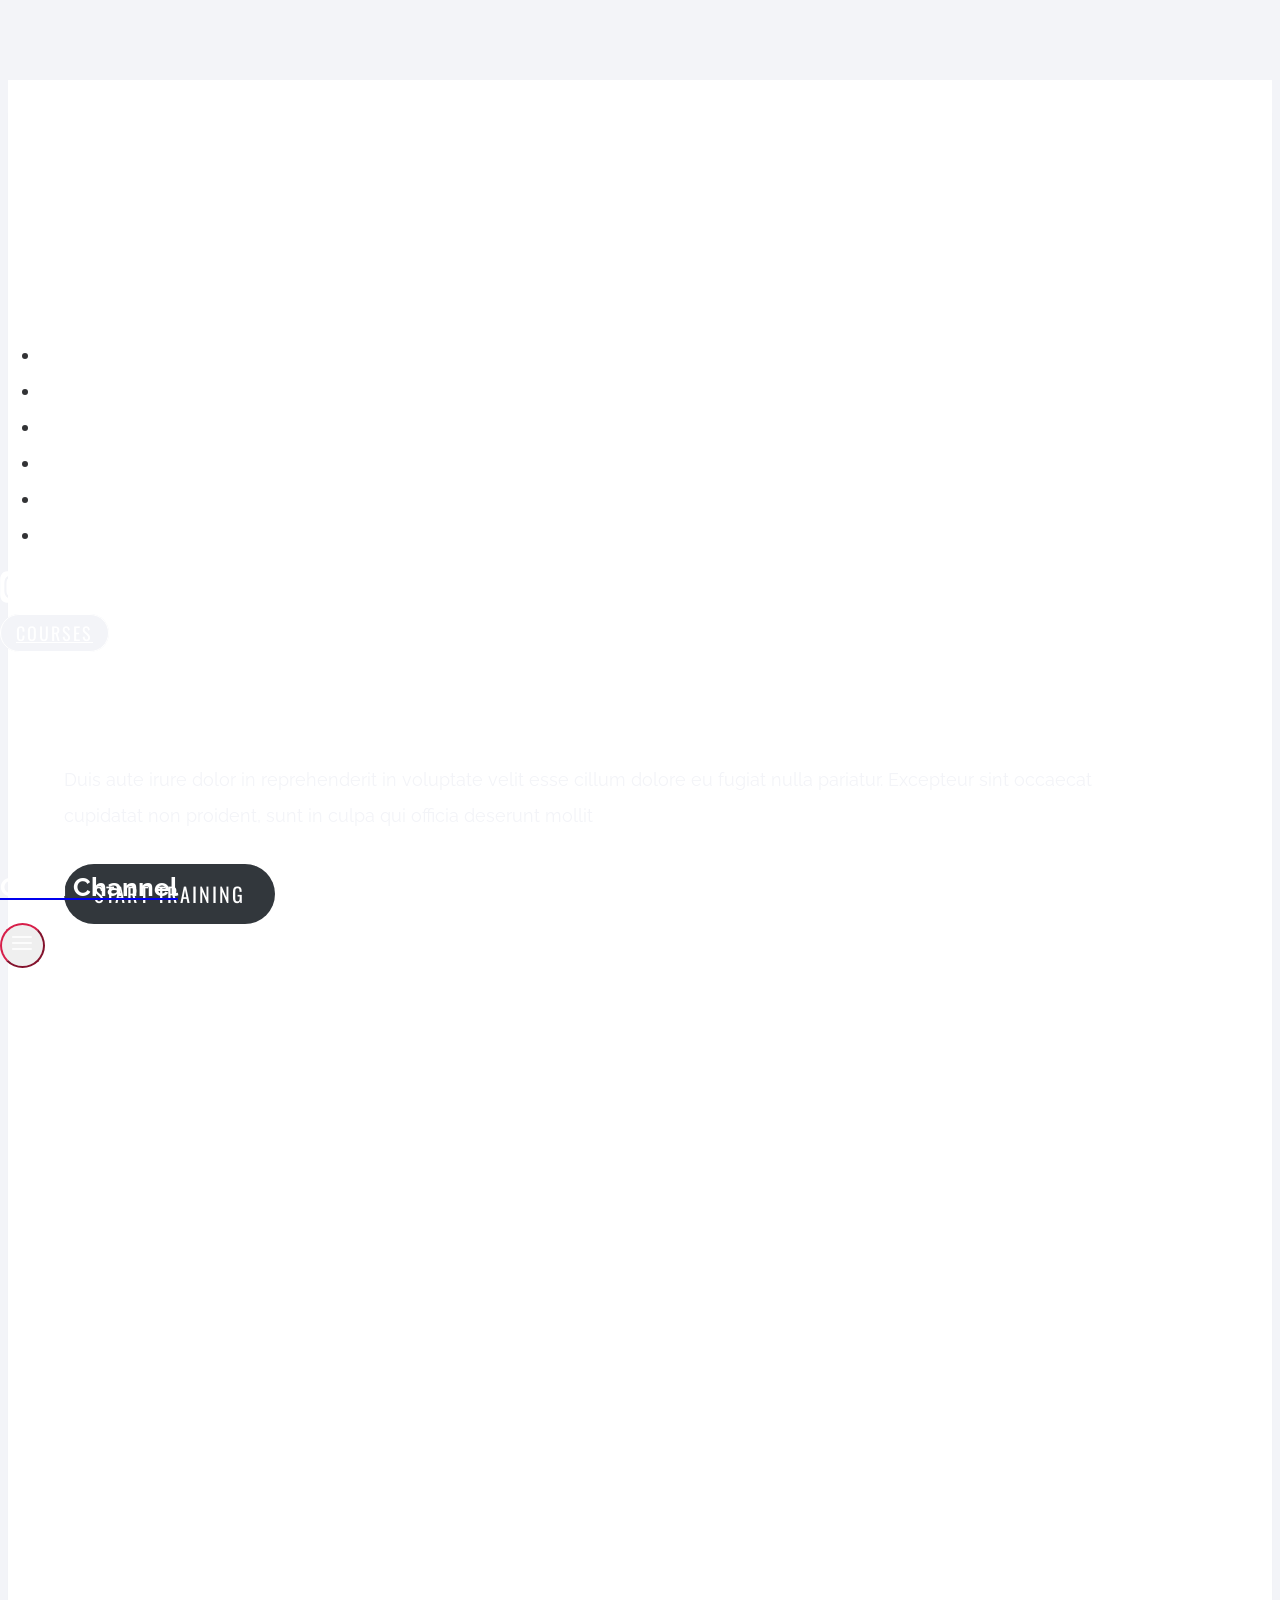
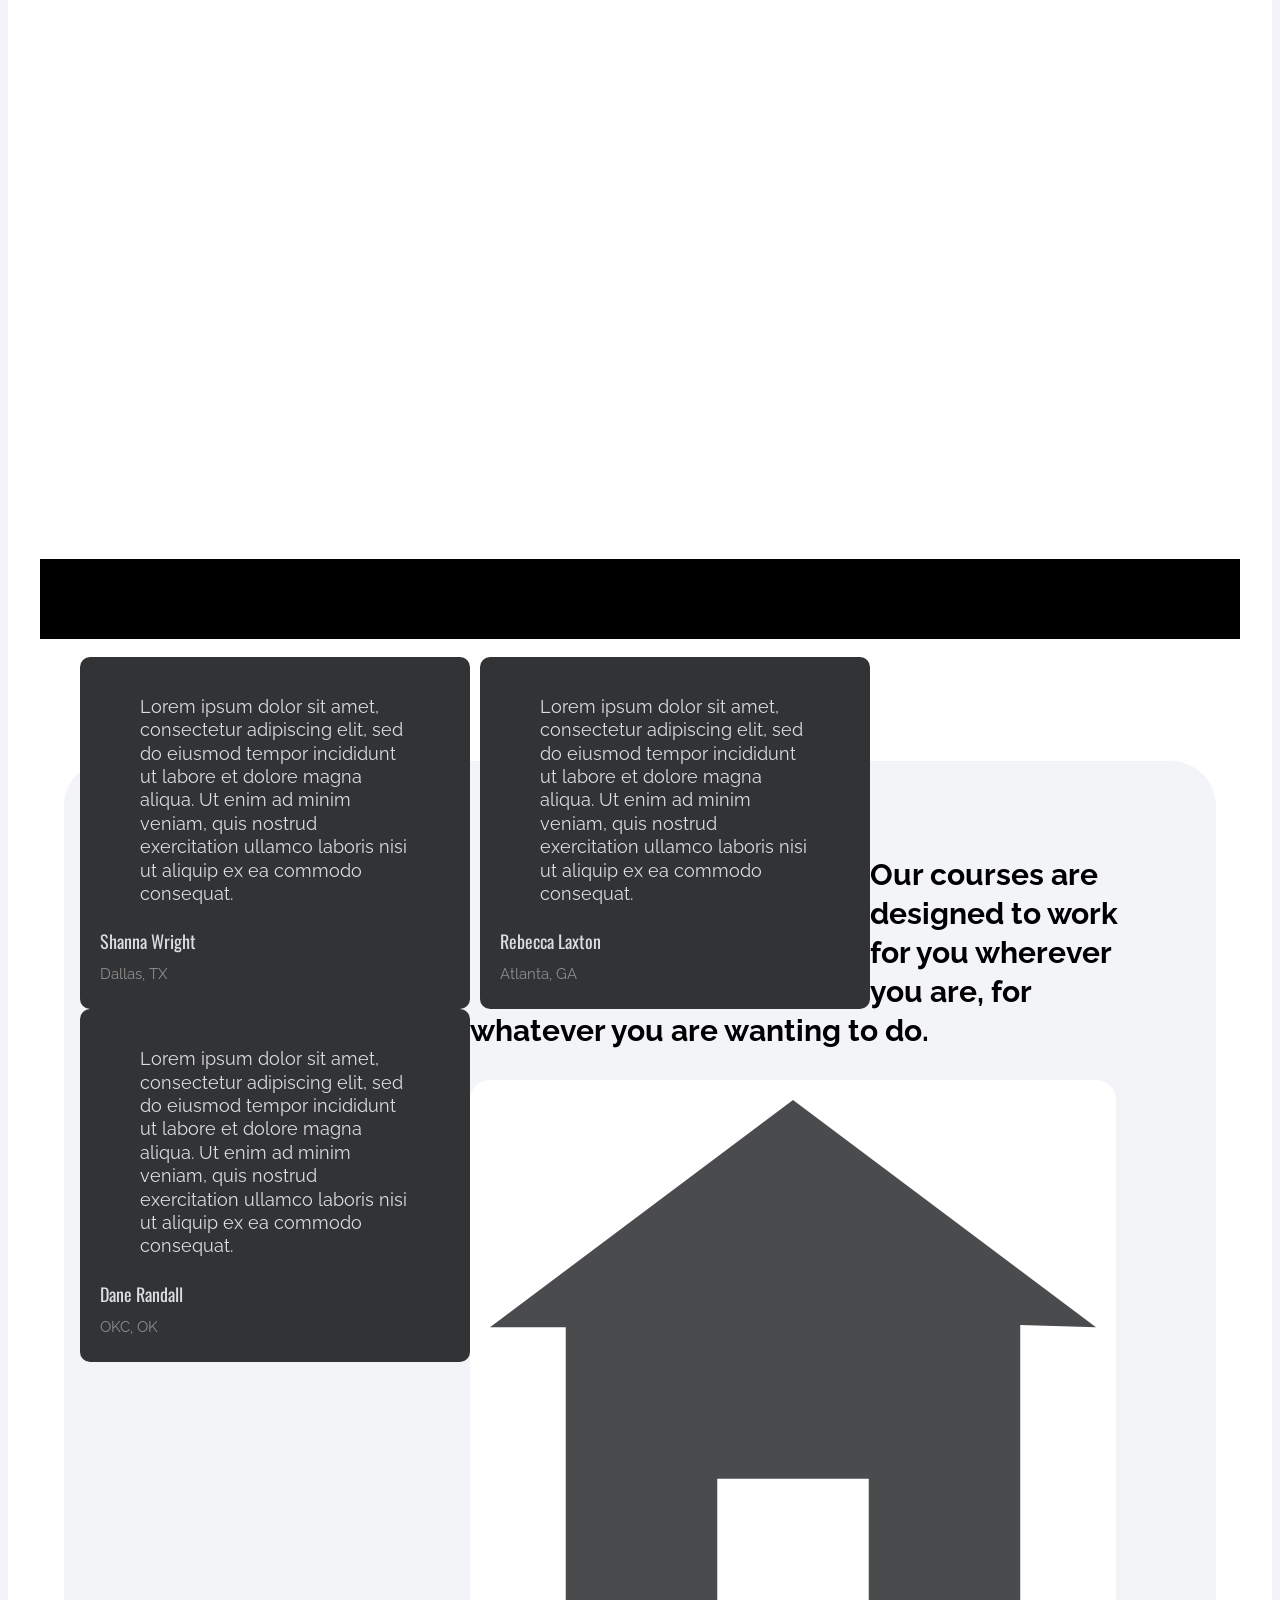
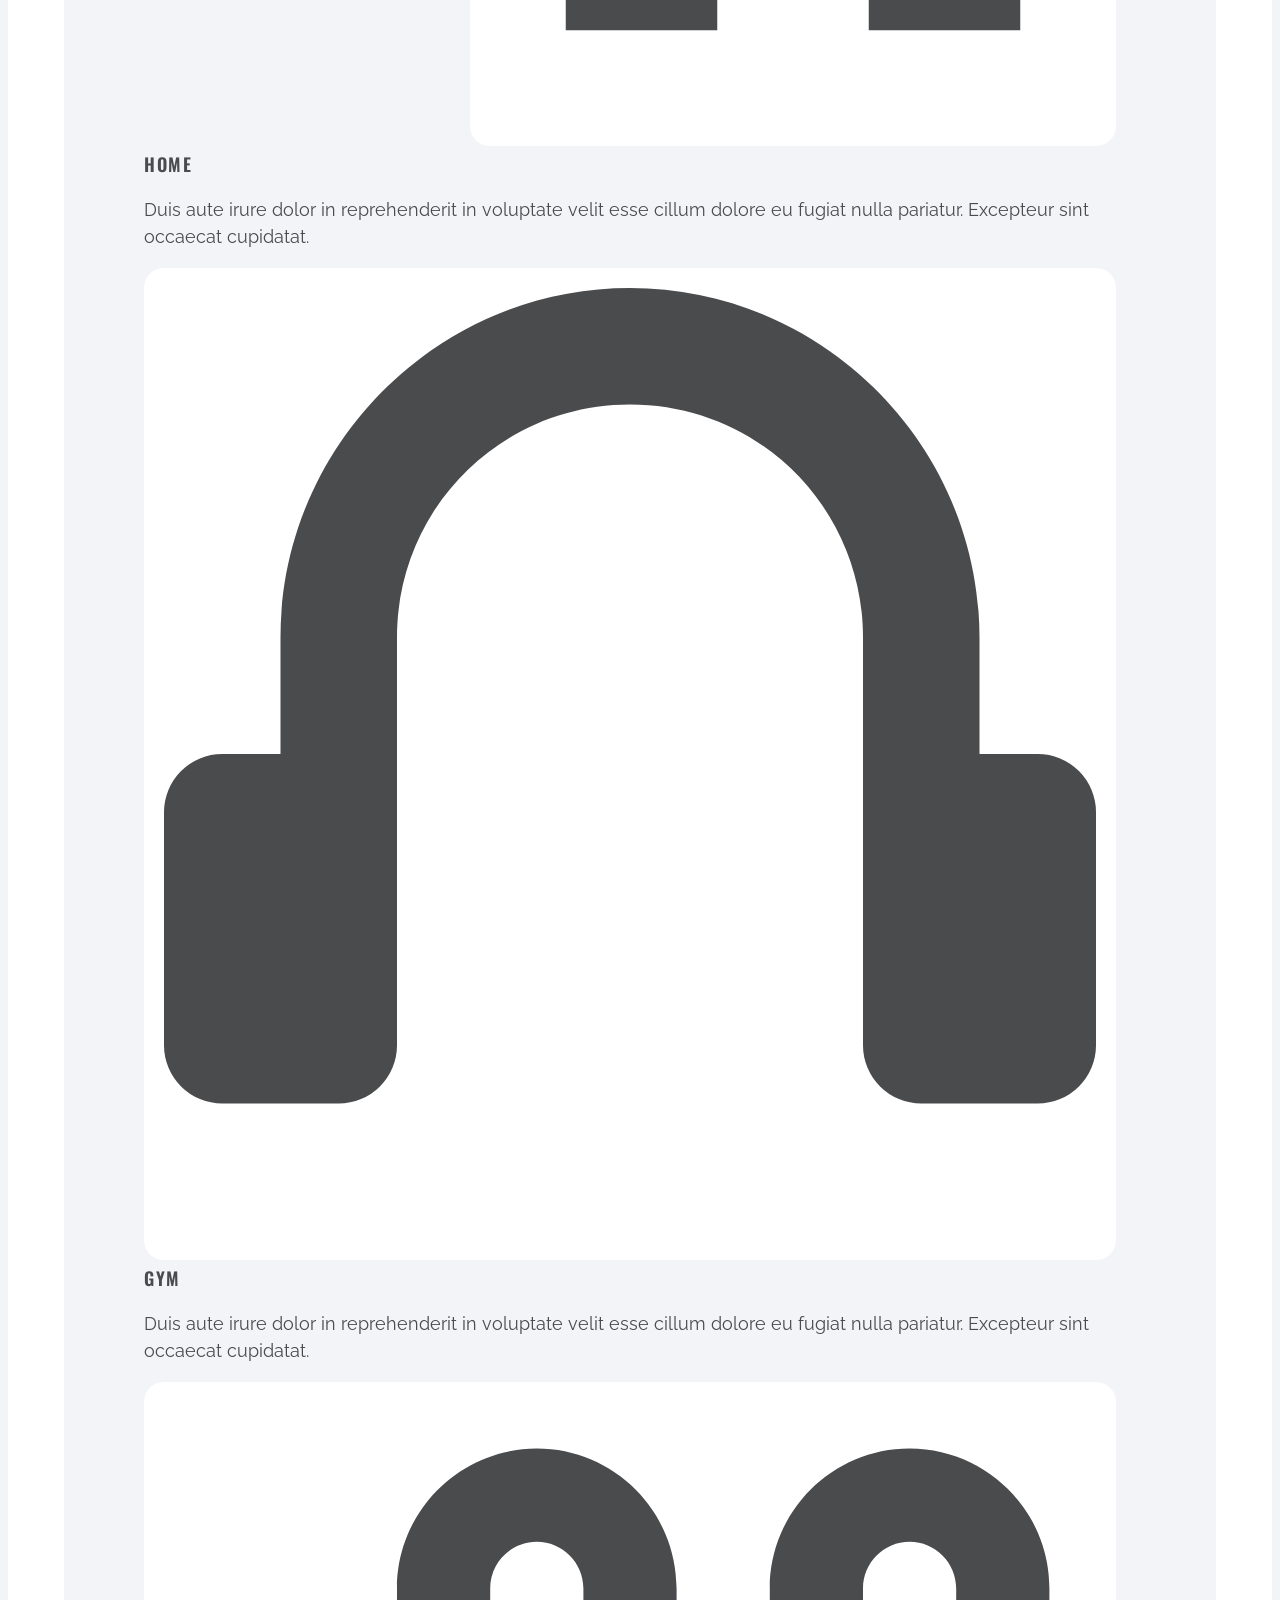
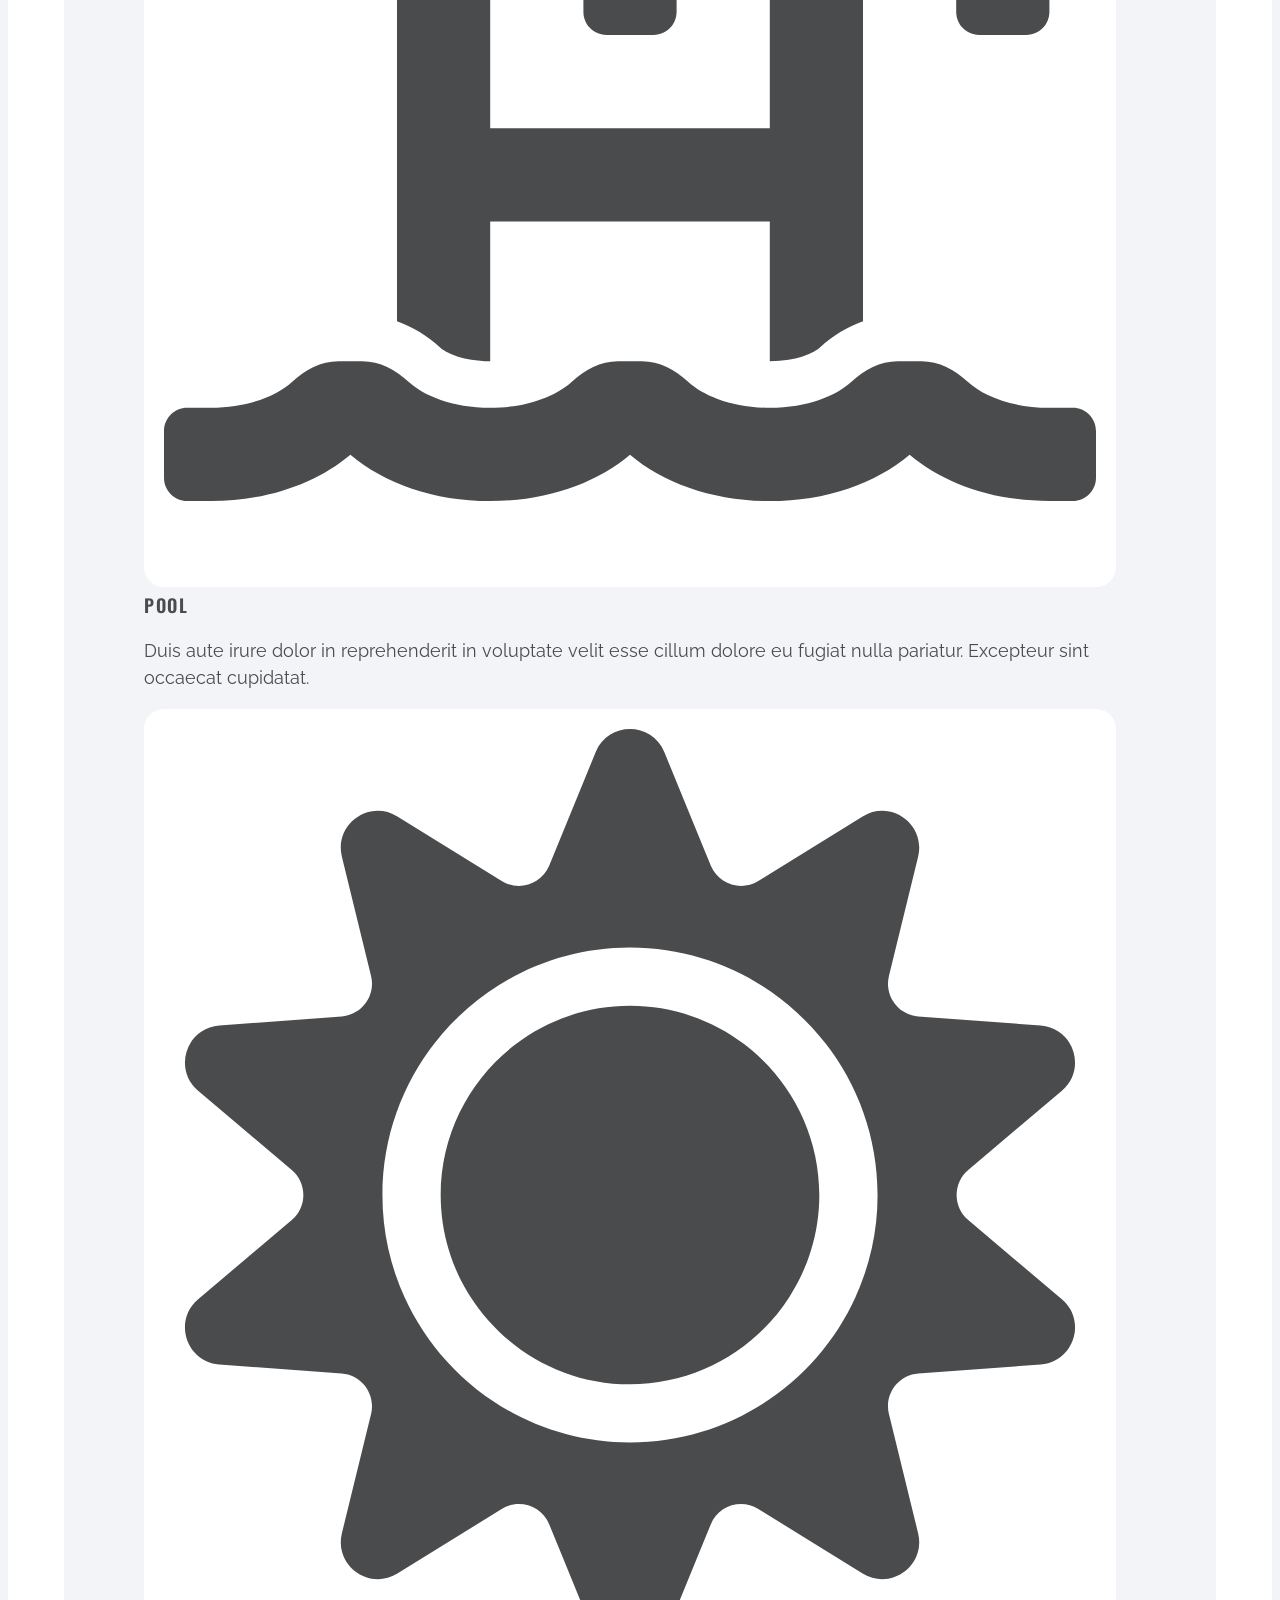
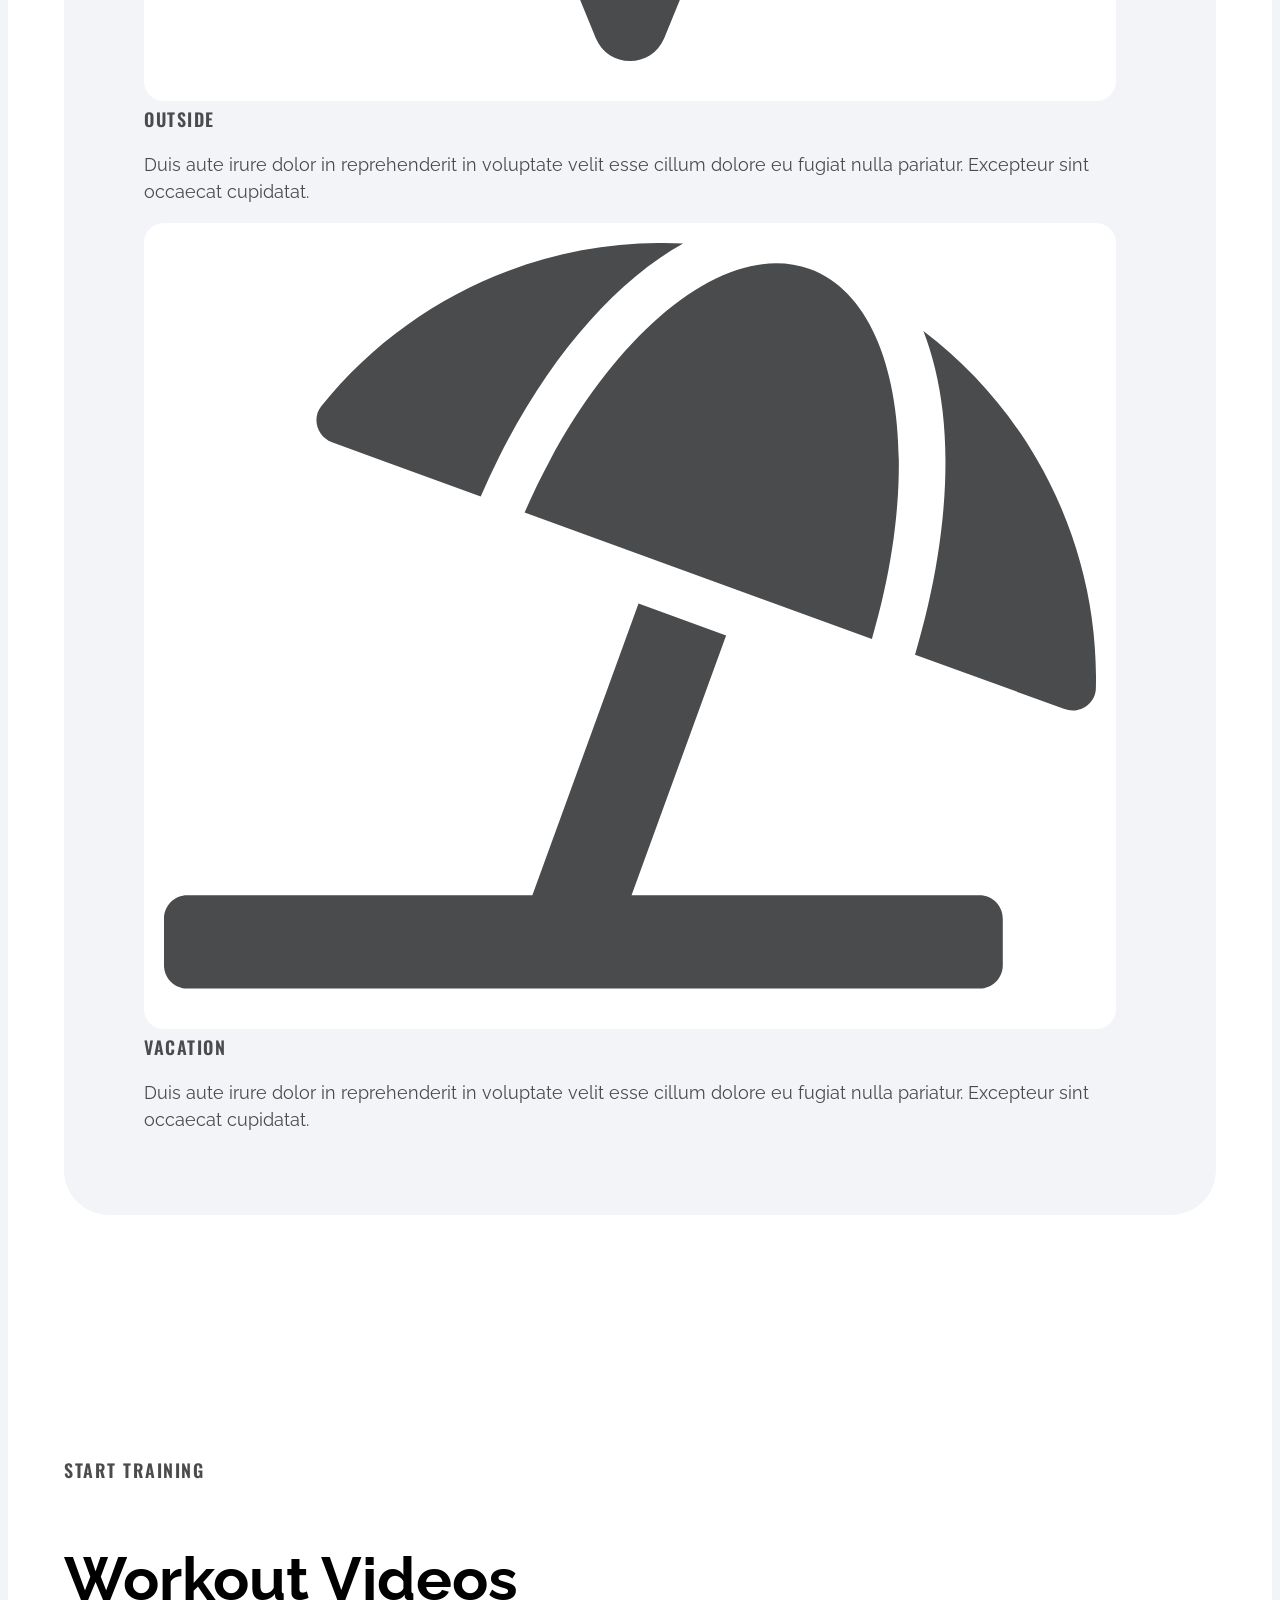
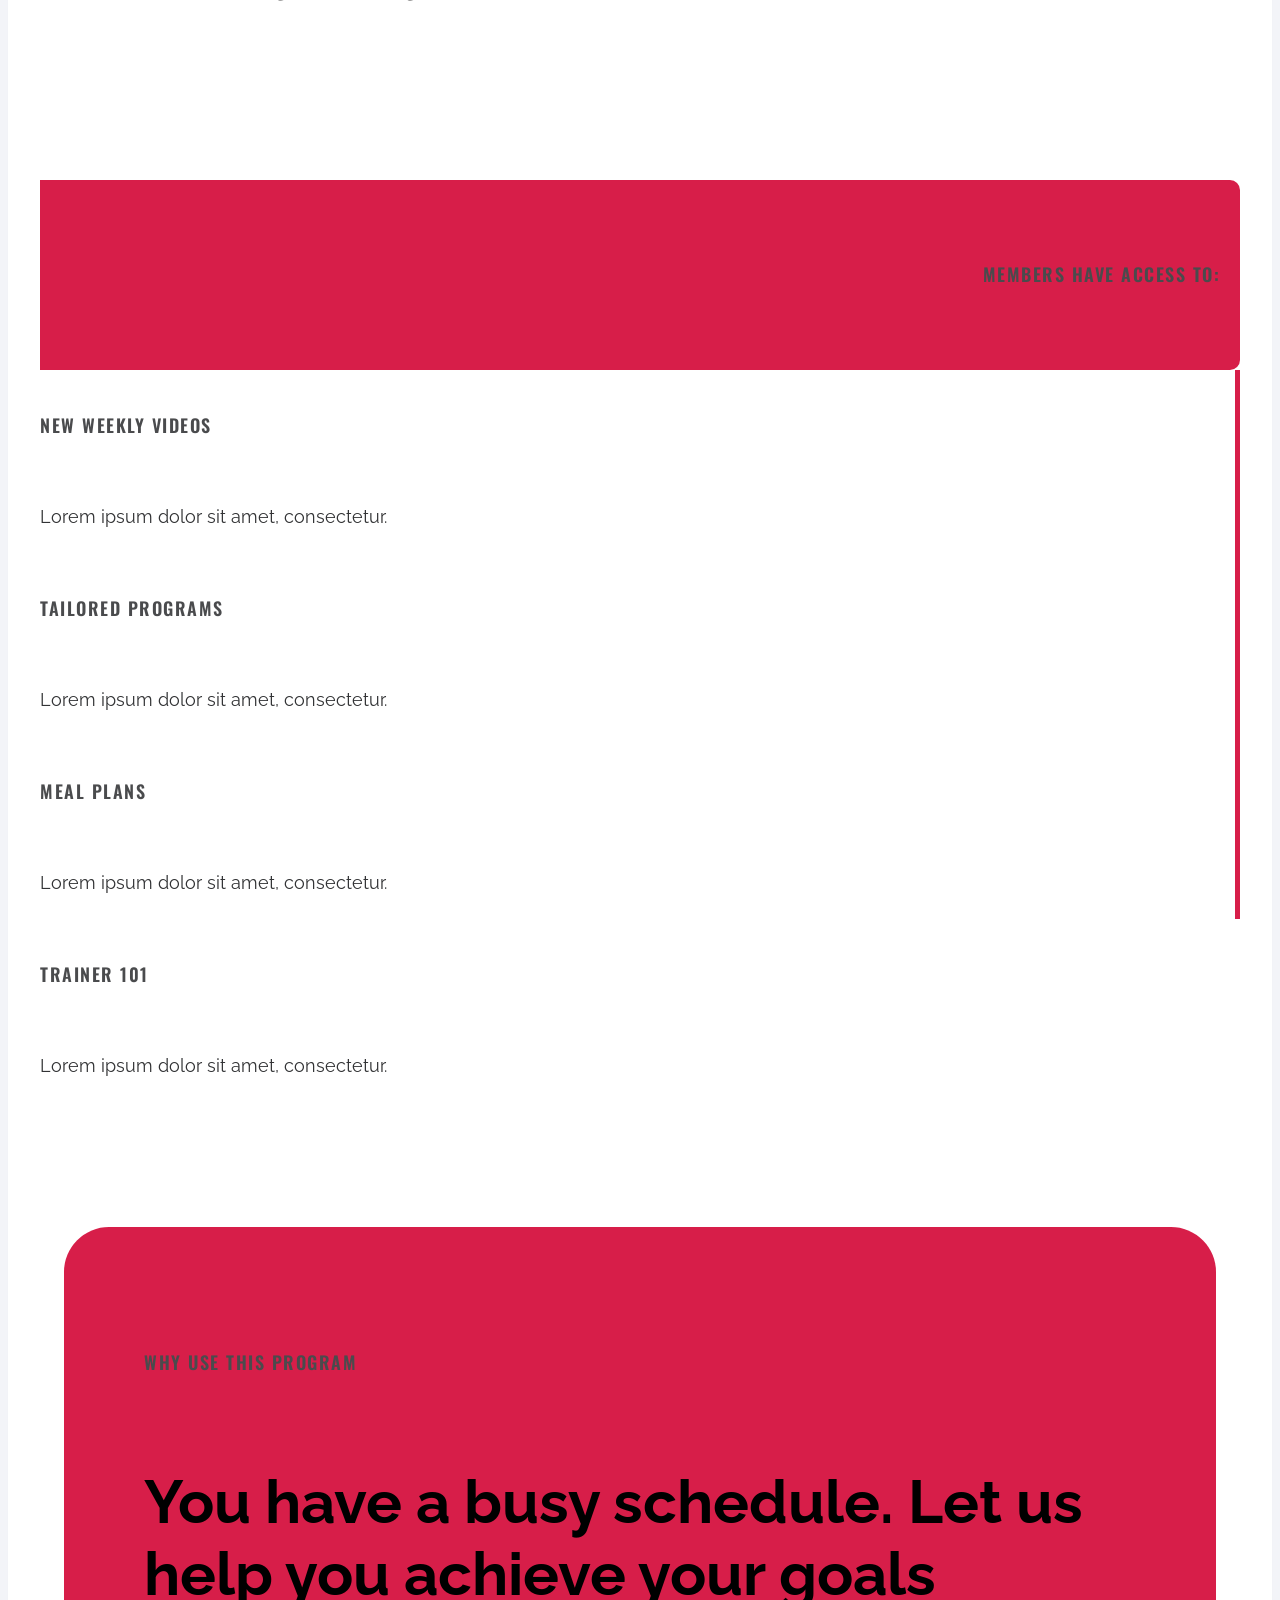
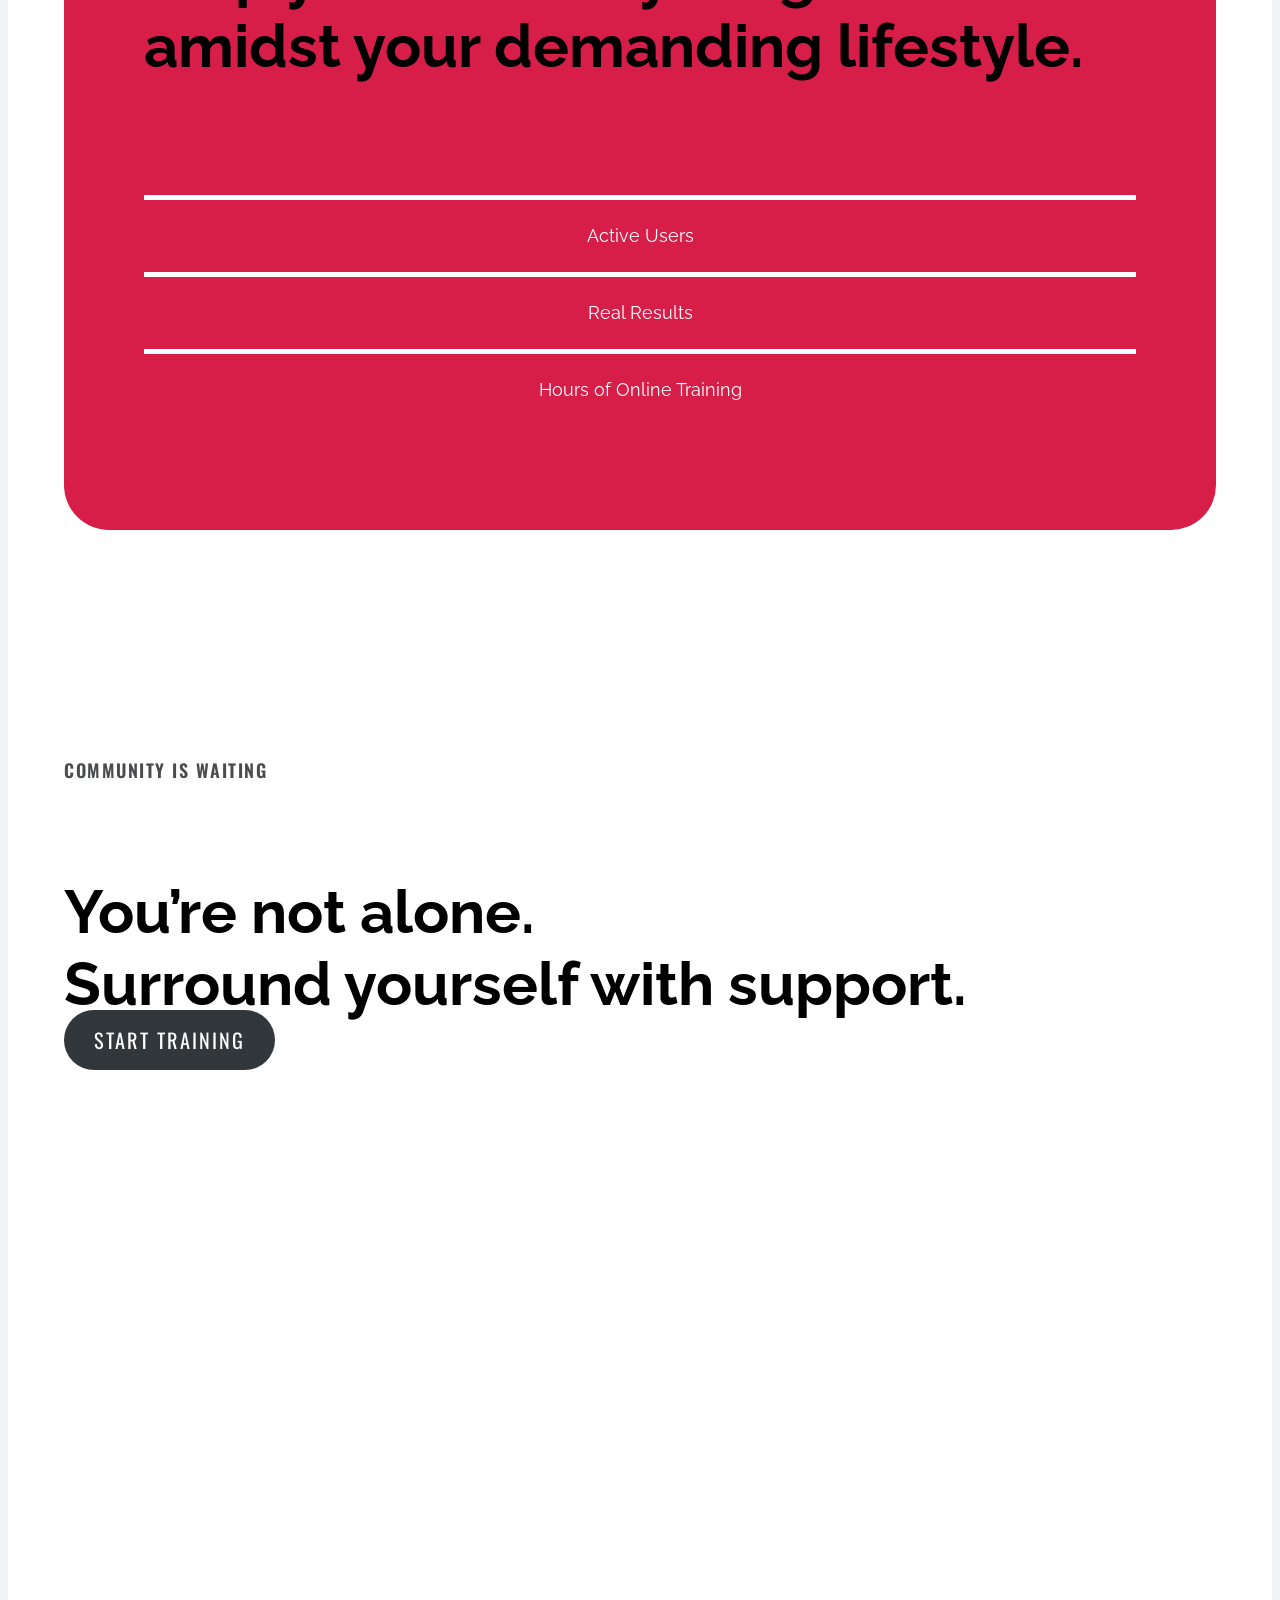
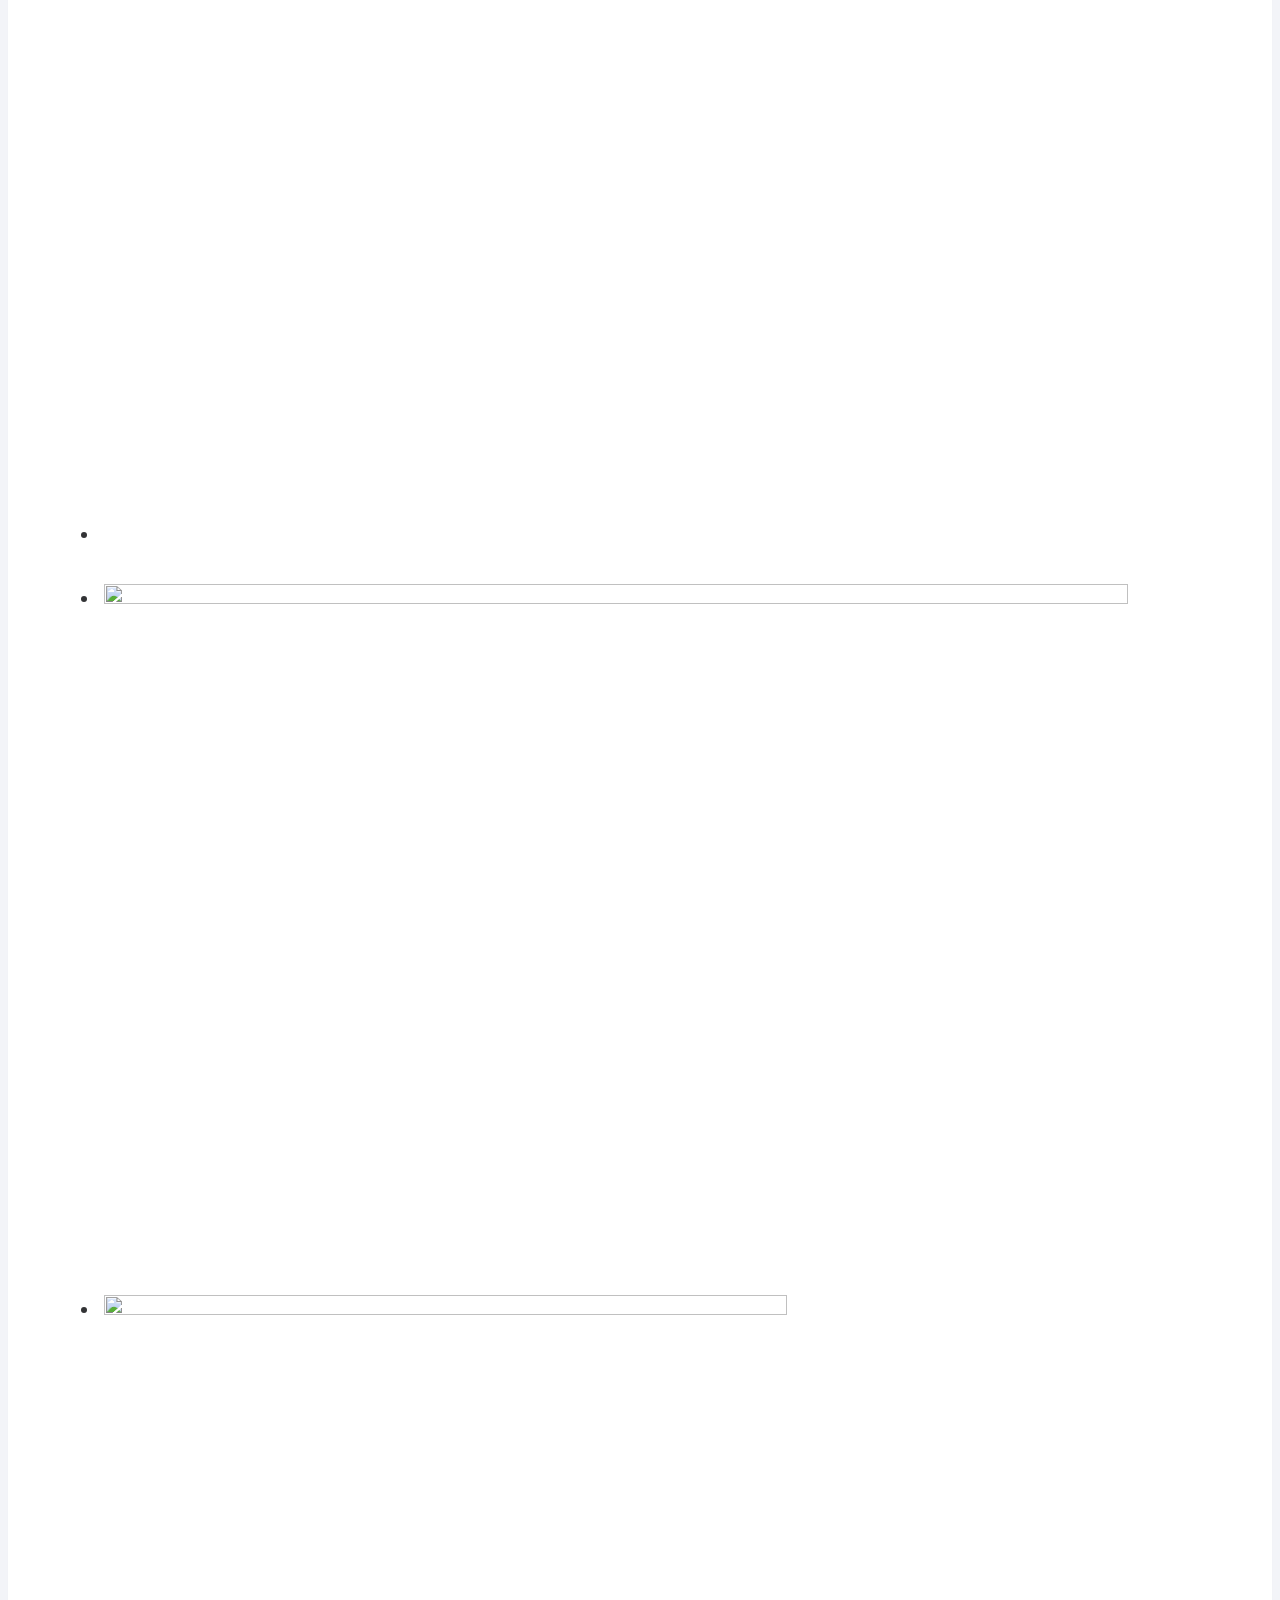
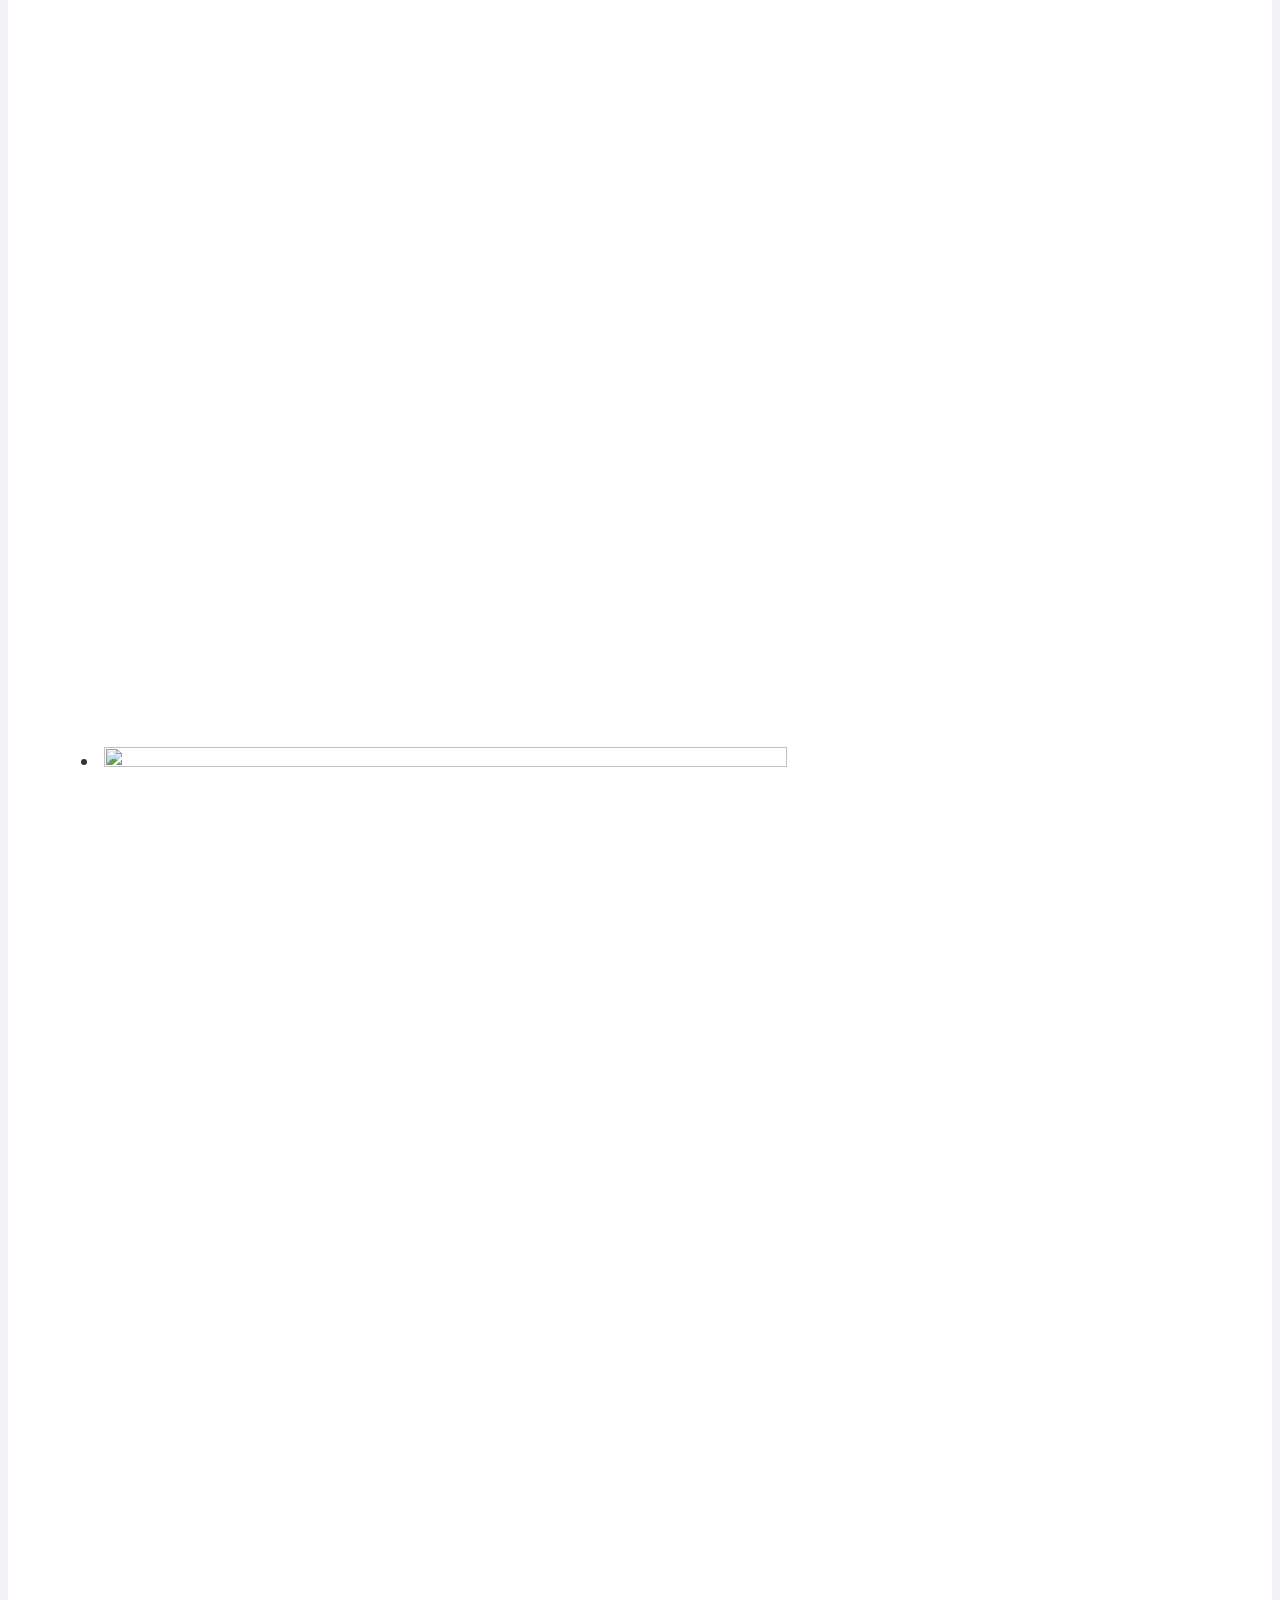
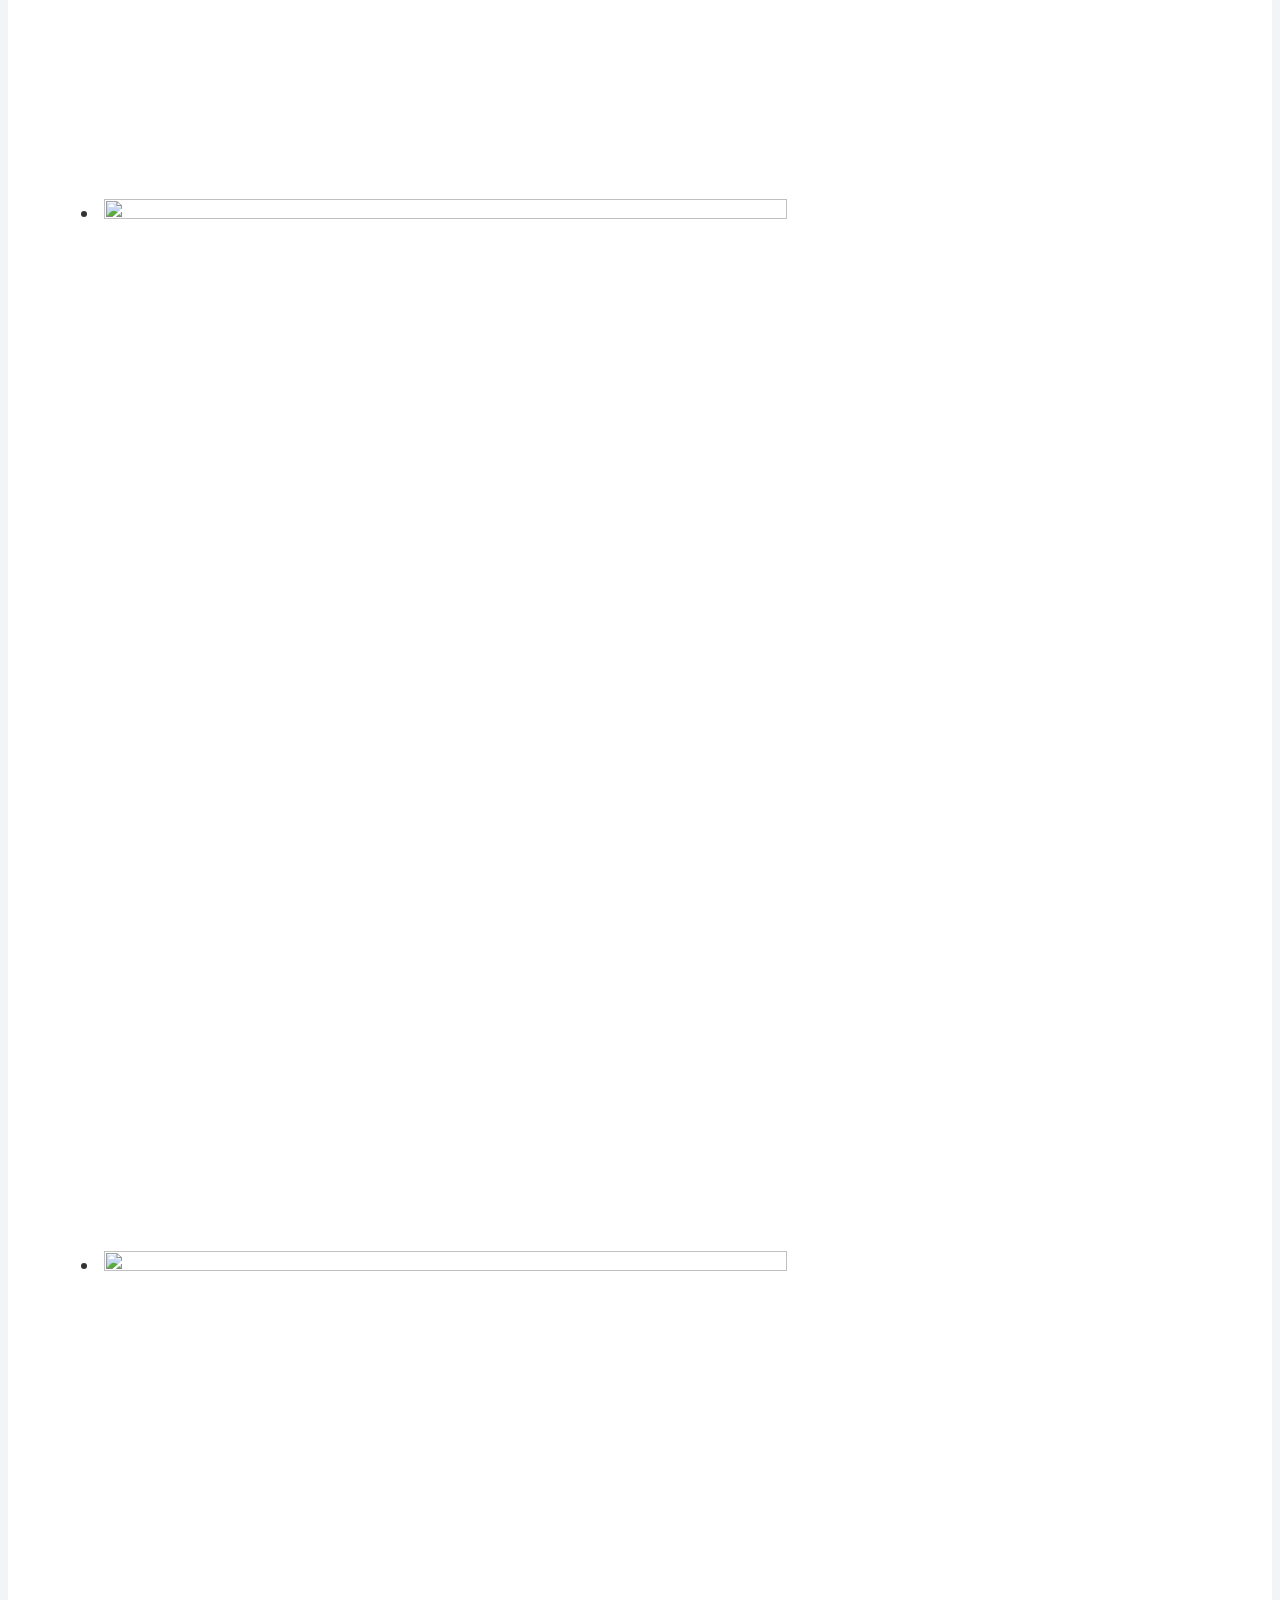
==== index.html @ 44e14157 "test3" ====
<!DOCTYPE html>
<html lang="en-US" class="no-js" itemtype="https://schema.org/WebPage" itemscope>
<head><meta charset="UTF-8">
	
	<meta name="viewport" content="width=device-width, initial-scale=1, minimum-scale=1">
	<title>Omni Channel </title>
<meta name="robots" content="max-image-preview:large">
<link rel="alternate" type="application/rss+xml" title="Omni Channel  » Feed" href="https://vharkish.github.io/Omni2/feed/">
<link rel="alternate" type="application/rss+xml" title="Omni Channel  » Comments Feed" href="https://vharkish.github.io/Omni2/comments/feed/">
			<script>document.documentElement.classList.remove( 'no-js' );</script>
			<link rel="alternate" title="oEmbed (JSON)" type="application/json+oembed" href="https://vharkish.github.io/Omni2/wp-json/oembed/1.0/embed?url=https%3A%2F%2Fvharkish.github.io%2FOmni2%2F">
<link rel="alternate" title="oEmbed (XML)" type="text/xml+oembed" href="https://vharkish.github.io/Omni2/wp-json/oembed/1.0/embed?url=https%3A%2F%2Fvharkish.github.io%2FOmni2%2F&amp;format=xml">
<style id="wp-img-auto-sizes-contain-inline-css">
img:is([sizes=auto i],[sizes^="auto," i]){contain-intrinsic-size:3000px 1500px}
/*# sourceURL=wp-img-auto-sizes-contain-inline-css */
</style>
<style id="wp-emoji-styles-inline-css">

	img.wp-smiley, img.emoji {
		display: inline !important;
		border: none !important;
		box-shadow: none !important;
		height: 1em !important;
		width: 1em !important;
		margin: 0 0.07em !important;
		vertical-align: -0.1em !important;
		background: none !important;
		padding: 0 !important;
	}
/*# sourceURL=wp-emoji-styles-inline-css */
</style>
<style id="wp-block-library-inline-css">
:root{--wp-block-synced-color:#7a00df;--wp-block-synced-color--rgb:122,0,223;--wp-bound-block-color:var(--wp-block-synced-color);--wp-editor-canvas-background:#ddd;--wp-admin-theme-color:#007cba;--wp-admin-theme-color--rgb:0,124,186;--wp-admin-theme-color-darker-10:#006ba1;--wp-admin-theme-color-darker-10--rgb:0,107,160.5;--wp-admin-theme-color-darker-20:#005a87;--wp-admin-theme-color-darker-20--rgb:0,90,135;--wp-admin-border-width-focus:2px}@media (min-resolution:192dpi){:root{--wp-admin-border-width-focus:1.5px}}.wp-element-button{cursor:pointer}:root .has-very-light-gray-background-color{background-color:#eee}:root .has-very-dark-gray-background-color{background-color:#313131}:root .has-very-light-gray-color{color:#eee}:root .has-very-dark-gray-color{color:#313131}:root .has-vivid-green-cyan-to-vivid-cyan-blue-gradient-background{background:linear-gradient(135deg,#00d084,#0693e3)}:root .has-purple-crush-gradient-background{background:linear-gradient(135deg,#34e2e4,#4721fb 50%,#ab1dfe)}:root .has-hazy-dawn-gradient-background{background:linear-gradient(135deg,#faaca8,#dad0ec)}:root .has-subdued-olive-gradient-background{background:linear-gradient(135deg,#fafae1,#67a671)}:root .has-atomic-cream-gradient-background{background:linear-gradient(135deg,#fdd79a,#004a59)}:root .has-nightshade-gradient-background{background:linear-gradient(135deg,#330968,#31cdcf)}:root .has-midnight-gradient-background{background:linear-gradient(135deg,#020381,#2874fc)}:root{--wp--preset--font-size--normal:16px;--wp--preset--font-size--huge:42px}.has-regular-font-size{font-size:1em}.has-larger-font-size{font-size:2.625em}.has-normal-font-size{font-size:var(--wp--preset--font-size--normal)}.has-huge-font-size{font-size:var(--wp--preset--font-size--huge)}.has-text-align-center{text-align:center}.has-text-align-left{text-align:left}.has-text-align-right{text-align:right}.has-fit-text{white-space:nowrap!important}#end-resizable-editor-section{display:none}.aligncenter{clear:both}.items-justified-left{justify-content:flex-start}.items-justified-center{justify-content:center}.items-justified-right{justify-content:flex-end}.items-justified-space-between{justify-content:space-between}.screen-reader-text{border:0;clip-path:inset(50%);height:1px;margin:-1px;overflow:hidden;padding:0;position:absolute;width:1px;word-wrap:normal!important}.screen-reader-text:focus{background-color:#ddd;clip-path:none;color:#444;display:block;font-size:1em;height:auto;left:5px;line-height:normal;padding:15px 23px 14px;text-decoration:none;top:5px;width:auto;z-index:100000}html :where(.has-border-color){border-style:solid}html :where([style*=border-top-color]){border-top-style:solid}html :where([style*=border-right-color]){border-right-style:solid}html :where([style*=border-bottom-color]){border-bottom-style:solid}html :where([style*=border-left-color]){border-left-style:solid}html :where([style*=border-width]){border-style:solid}html :where([style*=border-top-width]){border-top-style:solid}html :where([style*=border-right-width]){border-right-style:solid}html :where([style*=border-bottom-width]){border-bottom-style:solid}html :where([style*=border-left-width]){border-left-style:solid}html :where(img[class*=wp-image-]){height:auto;max-width:100%}:where(figure){margin:0 0 1em}html :where(.is-position-sticky){--wp-admin--admin-bar--position-offset:var(--wp-admin--admin-bar--height,0px)}@media screen and (max-width:600px){html :where(.is-position-sticky){--wp-admin--admin-bar--position-offset:0px}}

/*# sourceURL=wp-block-library-inline-css */
</style>
<style id="wp-block-social-links-inline-css">
.wp-block-social-links{background:none;box-sizing:border-box;margin-left:0;padding-left:0;padding-right:0;text-indent:0}.wp-block-social-links .wp-social-link a,.wp-block-social-links .wp-social-link a:hover{border-bottom:0;box-shadow:none;text-decoration:none}.wp-block-social-links .wp-social-link svg{height:1em;width:1em}.wp-block-social-links .wp-social-link span:not(.screen-reader-text){font-size:.65em;margin-left:.5em;margin-right:.5em}.wp-block-social-links.has-small-icon-size{font-size:16px}.wp-block-social-links,.wp-block-social-links.has-normal-icon-size{font-size:24px}.wp-block-social-links.has-large-icon-size{font-size:36px}.wp-block-social-links.has-huge-icon-size{font-size:48px}.wp-block-social-links.aligncenter{display:flex;justify-content:center}.wp-block-social-links.alignright{justify-content:flex-end}.wp-block-social-link{border-radius:9999px;display:block}@media not (prefers-reduced-motion){.wp-block-social-link{transition:transform .1s ease}}.wp-block-social-link{height:auto}.wp-block-social-link a{align-items:center;display:flex;line-height:0}.wp-block-social-link:hover{transform:scale(1.1)}.wp-block-social-links .wp-block-social-link.wp-social-link{display:inline-block;margin:0;padding:0}.wp-block-social-links .wp-block-social-link.wp-social-link .wp-block-social-link-anchor,.wp-block-social-links .wp-block-social-link.wp-social-link .wp-block-social-link-anchor svg,.wp-block-social-links .wp-block-social-link.wp-social-link .wp-block-social-link-anchor:active,.wp-block-social-links .wp-block-social-link.wp-social-link .wp-block-social-link-anchor:hover,.wp-block-social-links .wp-block-social-link.wp-social-link .wp-block-social-link-anchor:visited{color:currentColor;fill:currentColor}:where(.wp-block-social-links:not(.is-style-logos-only)) .wp-social-link{background-color:#f0f0f0;color:#444}:where(.wp-block-social-links:not(.is-style-logos-only)) .wp-social-link-amazon{background-color:#f90;color:#fff}:where(.wp-block-social-links:not(.is-style-logos-only)) .wp-social-link-bandcamp{background-color:#1ea0c3;color:#fff}:where(.wp-block-social-links:not(.is-style-logos-only)) .wp-social-link-behance{background-color:#0757fe;color:#fff}:where(.wp-block-social-links:not(.is-style-logos-only)) .wp-social-link-bluesky{background-color:#0a7aff;color:#fff}:where(.wp-block-social-links:not(.is-style-logos-only)) .wp-social-link-codepen{background-color:#1e1f26;color:#fff}:where(.wp-block-social-links:not(.is-style-logos-only)) .wp-social-link-deviantart{background-color:#02e49b;color:#fff}:where(.wp-block-social-links:not(.is-style-logos-only)) .wp-social-link-discord{background-color:#5865f2;color:#fff}:where(.wp-block-social-links:not(.is-style-logos-only)) .wp-social-link-dribbble{background-color:#e94c89;color:#fff}:where(.wp-block-social-links:not(.is-style-logos-only)) .wp-social-link-dropbox{background-color:#4280ff;color:#fff}:where(.wp-block-social-links:not(.is-style-logos-only)) .wp-social-link-etsy{background-color:#f45800;color:#fff}:where(.wp-block-social-links:not(.is-style-logos-only)) .wp-social-link-facebook{background-color:#0866ff;color:#fff}:where(.wp-block-social-links:not(.is-style-logos-only)) .wp-social-link-fivehundredpx{background-color:#000;color:#fff}:where(.wp-block-social-links:not(.is-style-logos-only)) .wp-social-link-flickr{background-color:#0461dd;color:#fff}:where(.wp-block-social-links:not(.is-style-logos-only)) .wp-social-link-foursquare{background-color:#e65678;color:#fff}:where(.wp-block-social-links:not(.is-style-logos-only)) .wp-social-link-github{background-color:#24292d;color:#fff}:where(.wp-block-social-links:not(.is-style-logos-only)) .wp-social-link-goodreads{background-color:#eceadd;color:#382110}:where(.wp-block-social-links:not(.is-style-logos-only)) .wp-social-link-google{background-color:#ea4434;color:#fff}:where(.wp-block-social-links:not(.is-style-logos-only)) .wp-social-link-gravatar{background-color:#1d4fc4;color:#fff}:where(.wp-block-social-links:not(.is-style-logos-only)) .wp-social-link-instagram{background-color:#f00075;color:#fff}:where(.wp-block-social-links:not(.is-style-logos-only)) .wp-social-link-lastfm{background-color:#e21b24;color:#fff}:where(.wp-block-social-links:not(.is-style-logos-only)) .wp-social-link-linkedin{background-color:#0d66c2;color:#fff}:where(.wp-block-social-links:not(.is-style-logos-only)) .wp-social-link-mastodon{background-color:#3288d4;color:#fff}:where(.wp-block-social-links:not(.is-style-logos-only)) .wp-social-link-medium{background-color:#000;color:#fff}:where(.wp-block-social-links:not(.is-style-logos-only)) .wp-social-link-meetup{background-color:#f6405f;color:#fff}:where(.wp-block-social-links:not(.is-style-logos-only)) .wp-social-link-patreon{background-color:#000;color:#fff}:where(.wp-block-social-links:not(.is-style-logos-only)) .wp-social-link-pinterest{background-color:#e60122;color:#fff}:where(.wp-block-social-links:not(.is-style-logos-only)) .wp-social-link-pocket{background-color:#ef4155;color:#fff}:where(.wp-block-social-links:not(.is-style-logos-only)) .wp-social-link-reddit{background-color:#ff4500;color:#fff}:where(.wp-block-social-links:not(.is-style-logos-only)) .wp-social-link-skype{background-color:#0478d7;color:#fff}:where(.wp-block-social-links:not(.is-style-logos-only)) .wp-social-link-snapchat{background-color:#fefc00;color:#fff;stroke:#000}:where(.wp-block-social-links:not(.is-style-logos-only)) .wp-social-link-soundcloud{background-color:#ff5600;color:#fff}:where(.wp-block-social-links:not(.is-style-logos-only)) .wp-social-link-spotify{background-color:#1bd760;color:#fff}:where(.wp-block-social-links:not(.is-style-logos-only)) .wp-social-link-telegram{background-color:#2aabee;color:#fff}:where(.wp-block-social-links:not(.is-style-logos-only)) .wp-social-link-threads{background-color:#000;color:#fff}:where(.wp-block-social-links:not(.is-style-logos-only)) .wp-social-link-tiktok{background-color:#000;color:#fff}:where(.wp-block-social-links:not(.is-style-logos-only)) .wp-social-link-tumblr{background-color:#011835;color:#fff}:where(.wp-block-social-links:not(.is-style-logos-only)) .wp-social-link-twitch{background-color:#6440a4;color:#fff}:where(.wp-block-social-links:not(.is-style-logos-only)) .wp-social-link-twitter{background-color:#1da1f2;color:#fff}:where(.wp-block-social-links:not(.is-style-logos-only)) .wp-social-link-vimeo{background-color:#1eb7ea;color:#fff}:where(.wp-block-social-links:not(.is-style-logos-only)) .wp-social-link-vk{background-color:#4680c2;color:#fff}:where(.wp-block-social-links:not(.is-style-logos-only)) .wp-social-link-wordpress{background-color:#3499cd;color:#fff}:where(.wp-block-social-links:not(.is-style-logos-only)) .wp-social-link-whatsapp{background-color:#25d366;color:#fff}:where(.wp-block-social-links:not(.is-style-logos-only)) .wp-social-link-x{background-color:#000;color:#fff}:where(.wp-block-social-links:not(.is-style-logos-only)) .wp-social-link-yelp{background-color:#d32422;color:#fff}:where(.wp-block-social-links:not(.is-style-logos-only)) .wp-social-link-youtube{background-color:red;color:#fff}:where(.wp-block-social-links.is-style-logos-only) .wp-social-link{background:none}:where(.wp-block-social-links.is-style-logos-only) .wp-social-link svg{height:1.25em;width:1.25em}:where(.wp-block-social-links.is-style-logos-only) .wp-social-link-amazon{color:#f90}:where(.wp-block-social-links.is-style-logos-only) .wp-social-link-bandcamp{color:#1ea0c3}:where(.wp-block-social-links.is-style-logos-only) .wp-social-link-behance{color:#0757fe}:where(.wp-block-social-links.is-style-logos-only) .wp-social-link-bluesky{color:#0a7aff}:where(.wp-block-social-links.is-style-logos-only) .wp-social-link-codepen{color:#1e1f26}:where(.wp-block-social-links.is-style-logos-only) .wp-social-link-deviantart{color:#02e49b}:where(.wp-block-social-links.is-style-logos-only) .wp-social-link-discord{color:#5865f2}:where(.wp-block-social-links.is-style-logos-only) .wp-social-link-dribbble{color:#e94c89}:where(.wp-block-social-links.is-style-logos-only) .wp-social-link-dropbox{color:#4280ff}:where(.wp-block-social-links.is-style-logos-only) .wp-social-link-etsy{color:#f45800}:where(.wp-block-social-links.is-style-logos-only) .wp-social-link-facebook{color:#0866ff}:where(.wp-block-social-links.is-style-logos-only) .wp-social-link-fivehundredpx{color:#000}:where(.wp-block-social-links.is-style-logos-only) .wp-social-link-flickr{color:#0461dd}:where(.wp-block-social-links.is-style-logos-only) .wp-social-link-foursquare{color:#e65678}:where(.wp-block-social-links.is-style-logos-only) .wp-social-link-github{color:#24292d}:where(.wp-block-social-links.is-style-logos-only) .wp-social-link-goodreads{color:#382110}:where(.wp-block-social-links.is-style-logos-only) .wp-social-link-google{color:#ea4434}:where(.wp-block-social-links.is-style-logos-only) .wp-social-link-gravatar{color:#1d4fc4}:where(.wp-block-social-links.is-style-logos-only) .wp-social-link-instagram{color:#f00075}:where(.wp-block-social-links.is-style-logos-only) .wp-social-link-lastfm{color:#e21b24}:where(.wp-block-social-links.is-style-logos-only) .wp-social-link-linkedin{color:#0d66c2}:where(.wp-block-social-links.is-style-logos-only) .wp-social-link-mastodon{color:#3288d4}:where(.wp-block-social-links.is-style-logos-only) .wp-social-link-medium{color:#000}:where(.wp-block-social-links.is-style-logos-only) .wp-social-link-meetup{color:#f6405f}:where(.wp-block-social-links.is-style-logos-only) .wp-social-link-patreon{color:#000}:where(.wp-block-social-links.is-style-logos-only) .wp-social-link-pinterest{color:#e60122}:where(.wp-block-social-links.is-style-logos-only) .wp-social-link-pocket{color:#ef4155}:where(.wp-block-social-links.is-style-logos-only) .wp-social-link-reddit{color:#ff4500}:where(.wp-block-social-links.is-style-logos-only) .wp-social-link-skype{color:#0478d7}:where(.wp-block-social-links.is-style-logos-only) .wp-social-link-snapchat{color:#fff;stroke:#000}:where(.wp-block-social-links.is-style-logos-only) .wp-social-link-soundcloud{color:#ff5600}:where(.wp-block-social-links.is-style-logos-only) .wp-social-link-spotify{color:#1bd760}:where(.wp-block-social-links.is-style-logos-only) .wp-social-link-telegram{color:#2aabee}:where(.wp-block-social-links.is-style-logos-only) .wp-social-link-threads{color:#000}:where(.wp-block-social-links.is-style-logos-only) .wp-social-link-tiktok{color:#000}:where(.wp-block-social-links.is-style-logos-only) .wp-social-link-tumblr{color:#011835}:where(.wp-block-social-links.is-style-logos-only) .wp-social-link-twitch{color:#6440a4}:where(.wp-block-social-links.is-style-logos-only) .wp-social-link-twitter{color:#1da1f2}:where(.wp-block-social-links.is-style-logos-only) .wp-social-link-vimeo{color:#1eb7ea}:where(.wp-block-social-links.is-style-logos-only) .wp-social-link-vk{color:#4680c2}:where(.wp-block-social-links.is-style-logos-only) .wp-social-link-whatsapp{color:#25d366}:where(.wp-block-social-links.is-style-logos-only) .wp-social-link-wordpress{color:#3499cd}:where(.wp-block-social-links.is-style-logos-only) .wp-social-link-x{color:#000}:where(.wp-block-social-links.is-style-logos-only) .wp-social-link-yelp{color:#d32422}:where(.wp-block-social-links.is-style-logos-only) .wp-social-link-youtube{color:red}.wp-block-social-links.is-style-pill-shape .wp-social-link{width:auto}:root :where(.wp-block-social-links .wp-social-link a){padding:.25em}:root :where(.wp-block-social-links.is-style-logos-only .wp-social-link a){padding:0}:root :where(.wp-block-social-links.is-style-pill-shape .wp-social-link a){padding-left:.6666666667em;padding-right:.6666666667em}.wp-block-social-links:not(.has-icon-color):not(.has-icon-background-color) .wp-social-link-snapchat .wp-block-social-link-label{color:#000}
/*# sourceURL=https://vharkish.github.io/Omni2/wp-includes/blocks/social-links/style.min.css */
</style>

<style id="classic-theme-styles-inline-css">
/*! This file is auto-generated */
.wp-block-button__link{color:#fff;background-color:#32373c;border-radius:9999px;box-shadow:none;text-decoration:none;padding:calc(.667em + 2px) calc(1.333em + 2px);font-size:1.125em}.wp-block-file__button{background:#32373c;color:#fff;text-decoration:none}
/*# sourceURL=/wp-includes/css/classic-themes.min.css */
</style>
<style id="global-styles-inline-css">
:root{--wp--preset--aspect-ratio--square: 1;--wp--preset--aspect-ratio--4-3: 4/3;--wp--preset--aspect-ratio--3-4: 3/4;--wp--preset--aspect-ratio--3-2: 3/2;--wp--preset--aspect-ratio--2-3: 2/3;--wp--preset--aspect-ratio--16-9: 16/9;--wp--preset--aspect-ratio--9-16: 9/16;--wp--preset--color--black: #000000;--wp--preset--color--cyan-bluish-gray: #abb8c3;--wp--preset--color--white: #ffffff;--wp--preset--color--pale-pink: #f78da7;--wp--preset--color--vivid-red: #cf2e2e;--wp--preset--color--luminous-vivid-orange: #ff6900;--wp--preset--color--luminous-vivid-amber: #fcb900;--wp--preset--color--light-green-cyan: #7bdcb5;--wp--preset--color--vivid-green-cyan: #00d084;--wp--preset--color--pale-cyan-blue: #8ed1fc;--wp--preset--color--vivid-cyan-blue: #0693e3;--wp--preset--color--vivid-purple: #9b51e0;--wp--preset--color--theme-palette-1: var(--global-palette1);--wp--preset--color--theme-palette-2: var(--global-palette2);--wp--preset--color--theme-palette-3: var(--global-palette3);--wp--preset--color--theme-palette-4: var(--global-palette4);--wp--preset--color--theme-palette-5: var(--global-palette5);--wp--preset--color--theme-palette-6: var(--global-palette6);--wp--preset--color--theme-palette-7: var(--global-palette7);--wp--preset--color--theme-palette-8: var(--global-palette8);--wp--preset--color--theme-palette-9: var(--global-palette9);--wp--preset--color--theme-palette-10: var(--global-palette10);--wp--preset--color--theme-palette-11: var(--global-palette11);--wp--preset--color--theme-palette-12: var(--global-palette12);--wp--preset--color--theme-palette-13: var(--global-palette13);--wp--preset--color--theme-palette-14: var(--global-palette14);--wp--preset--color--theme-palette-15: var(--global-palette15);--wp--preset--gradient--vivid-cyan-blue-to-vivid-purple: linear-gradient(135deg,rgb(6,147,227) 0%,rgb(155,81,224) 100%);--wp--preset--gradient--light-green-cyan-to-vivid-green-cyan: linear-gradient(135deg,rgb(122,220,180) 0%,rgb(0,208,130) 100%);--wp--preset--gradient--luminous-vivid-amber-to-luminous-vivid-orange: linear-gradient(135deg,rgb(252,185,0) 0%,rgb(255,105,0) 100%);--wp--preset--gradient--luminous-vivid-orange-to-vivid-red: linear-gradient(135deg,rgb(255,105,0) 0%,rgb(207,46,46) 100%);--wp--preset--gradient--very-light-gray-to-cyan-bluish-gray: linear-gradient(135deg,rgb(238,238,238) 0%,rgb(169,184,195) 100%);--wp--preset--gradient--cool-to-warm-spectrum: linear-gradient(135deg,rgb(74,234,220) 0%,rgb(151,120,209) 20%,rgb(207,42,186) 40%,rgb(238,44,130) 60%,rgb(251,105,98) 80%,rgb(254,248,76) 100%);--wp--preset--gradient--blush-light-purple: linear-gradient(135deg,rgb(255,206,236) 0%,rgb(152,150,240) 100%);--wp--preset--gradient--blush-bordeaux: linear-gradient(135deg,rgb(254,205,165) 0%,rgb(254,45,45) 50%,rgb(107,0,62) 100%);--wp--preset--gradient--luminous-dusk: linear-gradient(135deg,rgb(255,203,112) 0%,rgb(199,81,192) 50%,rgb(65,88,208) 100%);--wp--preset--gradient--pale-ocean: linear-gradient(135deg,rgb(255,245,203) 0%,rgb(182,227,212) 50%,rgb(51,167,181) 100%);--wp--preset--gradient--electric-grass: linear-gradient(135deg,rgb(202,248,128) 0%,rgb(113,206,126) 100%);--wp--preset--gradient--midnight: linear-gradient(135deg,rgb(2,3,129) 0%,rgb(40,116,252) 100%);--wp--preset--font-size--small: var(--global-font-size-small);--wp--preset--font-size--medium: var(--global-font-size-medium);--wp--preset--font-size--large: var(--global-font-size-large);--wp--preset--font-size--x-large: 42px;--wp--preset--font-size--larger: var(--global-font-size-larger);--wp--preset--font-size--xxlarge: var(--global-font-size-xxlarge);--wp--preset--spacing--20: 0.44rem;--wp--preset--spacing--30: 0.67rem;--wp--preset--spacing--40: 1rem;--wp--preset--spacing--50: 1.5rem;--wp--preset--spacing--60: 2.25rem;--wp--preset--spacing--70: 3.38rem;--wp--preset--spacing--80: 5.06rem;--wp--preset--shadow--natural: 6px 6px 9px rgba(0, 0, 0, 0.2);--wp--preset--shadow--deep: 12px 12px 50px rgba(0, 0, 0, 0.4);--wp--preset--shadow--sharp: 6px 6px 0px rgba(0, 0, 0, 0.2);--wp--preset--shadow--outlined: 6px 6px 0px -3px rgb(255, 255, 255), 6px 6px rgb(0, 0, 0);--wp--preset--shadow--crisp: 6px 6px 0px rgb(0, 0, 0);}:where(.is-layout-flex){gap: 0.5em;}:where(.is-layout-grid){gap: 0.5em;}body .is-layout-flex{display: flex;}.is-layout-flex{flex-wrap: wrap;align-items: center;}.is-layout-flex > :is(*, div){margin: 0;}body .is-layout-grid{display: grid;}.is-layout-grid > :is(*, div){margin: 0;}:where(.wp-block-columns.is-layout-flex){gap: 2em;}:where(.wp-block-columns.is-layout-grid){gap: 2em;}:where(.wp-block-post-template.is-layout-flex){gap: 1.25em;}:where(.wp-block-post-template.is-layout-grid){gap: 1.25em;}.has-black-color{color: var(--wp--preset--color--black) !important;}.has-cyan-bluish-gray-color{color: var(--wp--preset--color--cyan-bluish-gray) !important;}.has-white-color{color: var(--wp--preset--color--white) !important;}.has-pale-pink-color{color: var(--wp--preset--color--pale-pink) !important;}.has-vivid-red-color{color: var(--wp--preset--color--vivid-red) !important;}.has-luminous-vivid-orange-color{color: var(--wp--preset--color--luminous-vivid-orange) !important;}.has-luminous-vivid-amber-color{color: var(--wp--preset--color--luminous-vivid-amber) !important;}.has-light-green-cyan-color{color: var(--wp--preset--color--light-green-cyan) !important;}.has-vivid-green-cyan-color{color: var(--wp--preset--color--vivid-green-cyan) !important;}.has-pale-cyan-blue-color{color: var(--wp--preset--color--pale-cyan-blue) !important;}.has-vivid-cyan-blue-color{color: var(--wp--preset--color--vivid-cyan-blue) !important;}.has-vivid-purple-color{color: var(--wp--preset--color--vivid-purple) !important;}.has-black-background-color{background-color: var(--wp--preset--color--black) !important;}.has-cyan-bluish-gray-background-color{background-color: var(--wp--preset--color--cyan-bluish-gray) !important;}.has-white-background-color{background-color: var(--wp--preset--color--white) !important;}.has-pale-pink-background-color{background-color: var(--wp--preset--color--pale-pink) !important;}.has-vivid-red-background-color{background-color: var(--wp--preset--color--vivid-red) !important;}.has-luminous-vivid-orange-background-color{background-color: var(--wp--preset--color--luminous-vivid-orange) !important;}.has-luminous-vivid-amber-background-color{background-color: var(--wp--preset--color--luminous-vivid-amber) !important;}.has-light-green-cyan-background-color{background-color: var(--wp--preset--color--light-green-cyan) !important;}.has-vivid-green-cyan-background-color{background-color: var(--wp--preset--color--vivid-green-cyan) !important;}.has-pale-cyan-blue-background-color{background-color: var(--wp--preset--color--pale-cyan-blue) !important;}.has-vivid-cyan-blue-background-color{background-color: var(--wp--preset--color--vivid-cyan-blue) !important;}.has-vivid-purple-background-color{background-color: var(--wp--preset--color--vivid-purple) !important;}.has-black-border-color{border-color: var(--wp--preset--color--black) !important;}.has-cyan-bluish-gray-border-color{border-color: var(--wp--preset--color--cyan-bluish-gray) !important;}.has-white-border-color{border-color: var(--wp--preset--color--white) !important;}.has-pale-pink-border-color{border-color: var(--wp--preset--color--pale-pink) !important;}.has-vivid-red-border-color{border-color: var(--wp--preset--color--vivid-red) !important;}.has-luminous-vivid-orange-border-color{border-color: var(--wp--preset--color--luminous-vivid-orange) !important;}.has-luminous-vivid-amber-border-color{border-color: var(--wp--preset--color--luminous-vivid-amber) !important;}.has-light-green-cyan-border-color{border-color: var(--wp--preset--color--light-green-cyan) !important;}.has-vivid-green-cyan-border-color{border-color: var(--wp--preset--color--vivid-green-cyan) !important;}.has-pale-cyan-blue-border-color{border-color: var(--wp--preset--color--pale-cyan-blue) !important;}.has-vivid-cyan-blue-border-color{border-color: var(--wp--preset--color--vivid-cyan-blue) !important;}.has-vivid-purple-border-color{border-color: var(--wp--preset--color--vivid-purple) !important;}.has-vivid-cyan-blue-to-vivid-purple-gradient-background{background: var(--wp--preset--gradient--vivid-cyan-blue-to-vivid-purple) !important;}.has-light-green-cyan-to-vivid-green-cyan-gradient-background{background: var(--wp--preset--gradient--light-green-cyan-to-vivid-green-cyan) !important;}.has-luminous-vivid-amber-to-luminous-vivid-orange-gradient-background{background: var(--wp--preset--gradient--luminous-vivid-amber-to-luminous-vivid-orange) !important;}.has-luminous-vivid-orange-to-vivid-red-gradient-background{background: var(--wp--preset--gradient--luminous-vivid-orange-to-vivid-red) !important;}.has-very-light-gray-to-cyan-bluish-gray-gradient-background{background: var(--wp--preset--gradient--very-light-gray-to-cyan-bluish-gray) !important;}.has-cool-to-warm-spectrum-gradient-background{background: var(--wp--preset--gradient--cool-to-warm-spectrum) !important;}.has-blush-light-purple-gradient-background{background: var(--wp--preset--gradient--blush-light-purple) !important;}.has-blush-bordeaux-gradient-background{background: var(--wp--preset--gradient--blush-bordeaux) !important;}.has-luminous-dusk-gradient-background{background: var(--wp--preset--gradient--luminous-dusk) !important;}.has-pale-ocean-gradient-background{background: var(--wp--preset--gradient--pale-ocean) !important;}.has-electric-grass-gradient-background{background: var(--wp--preset--gradient--electric-grass) !important;}.has-midnight-gradient-background{background: var(--wp--preset--gradient--midnight) !important;}.has-small-font-size{font-size: var(--wp--preset--font-size--small) !important;}.has-medium-font-size{font-size: var(--wp--preset--font-size--medium) !important;}.has-large-font-size{font-size: var(--wp--preset--font-size--large) !important;}.has-x-large-font-size{font-size: var(--wp--preset--font-size--x-large) !important;}
/*# sourceURL=global-styles-inline-css */
</style>

<link rel="stylesheet" id="kadence-global-css" href="https://vharkish.github.io/Omni2/wp-content/themes/kadence/assets/css/global.min.css?ver=1.4.5" media="all">
<style id="kadence-global-inline-css">
/* Kadence Base CSS */
:root{--global-palette1:#d71e49;--global-palette2:#b91037;--global-palette3:#000000;--global-palette4:#323335;--global-palette5:#4a4b4d;--global-palette6:#8d8d8d;--global-palette7:#dcddde;--global-palette8:#F3F4F8;--global-palette9:#ffffff;--global-palette10:oklch(from var(--global-palette1) calc(l + 0.10 * (1 - l)) calc(c * 1.00) calc(h + 180) / 100%);--global-palette11:#13612e;--global-palette12:#1159af;--global-palette13:#b82105;--global-palette14:#f7630c;--global-palette15:#f5a524;--global-palette9rgb:255, 255, 255;--global-palette-highlight:var(--global-palette1);--global-palette-highlight-alt:var(--global-palette2);--global-palette-highlight-alt2:var(--global-palette9);--global-palette-btn-bg:linear-gradient(40deg,rgb(152,0,36) 10%,rgb(215,30,73) 88%);--global-palette-btn-bg-hover:linear-gradient(90deg,rgb(159,19,52) 14%,rgb(150,5,39) 100%);--global-palette-btn:#f3f4f8;--global-palette-btn-hover:rgba(243,244,248,0.82);--global-palette-btn-sec-bg:var(--global-palette7);--global-palette-btn-sec-bg-hover:var(--global-palette2);--global-palette-btn-sec:var(--global-palette3);--global-palette-btn-sec-hover:var(--global-palette9);--global-body-font-family:Raleway, sans-serif;--global-heading-font-family:Raleway, sans-serif;--global-primary-nav-font-family:inherit;--global-fallback-font:sans-serif;--global-display-fallback-font:sans-serif;--global-content-width:1290px;--global-content-wide-width:calc(1290px + 230px);--global-content-narrow-width:842px;--global-content-edge-padding:1.5rem;--global-content-boxed-padding:2rem;--global-calc-content-width:calc(1290px - var(--global-content-edge-padding) - var(--global-content-edge-padding) );--wp--style--global--content-size:var(--global-calc-content-width);}.wp-site-blocks{--global-vw:calc( 100vw - ( 0.5 * var(--scrollbar-offset)));}body{background:var(--global-palette8);}body, input, select, optgroup, textarea{font-style:normal;font-weight:normal;font-size:18px;line-height:2;font-family:var(--global-body-font-family);color:var(--global-palette4);}.content-bg, body.content-style-unboxed .site{background:var(--global-palette9);}h1,h2,h3,h4,h5,h6{font-family:var(--global-heading-font-family);}h1{font-style:normal;font-weight:900;font-size:80px;line-height:1.2;color:var(--global-palette3);}h2{font-style:normal;font-weight:700;font-size:60px;line-height:1.5;color:var(--global-palette3);}h3{font-style:normal;font-weight:700;font-size:30px;line-height:1.3;color:var(--global-palette3);}h4{font-style:normal;font-weight:700;font-size:26px;line-height:1.5;color:var(--global-palette4);}h5{font-weight:700;font-size:20px;line-height:1.5;color:var(--global-palette4);}h6{font-style:normal;font-weight:600;font-size:18px;line-height:1.5;letter-spacing:1.5px;font-family:Oswald, sans-serif;text-transform:uppercase;color:var(--global-palette5);}.entry-hero .kadence-breadcrumbs{max-width:1290px;}.site-container, .site-header-row-layout-contained, .site-footer-row-layout-contained, .entry-hero-layout-contained, .comments-area, .alignfull > .wp-block-cover__inner-container, .alignwide > .wp-block-cover__inner-container{max-width:var(--global-content-width);}.content-width-narrow .content-container.site-container, .content-width-narrow .hero-container.site-container{max-width:var(--global-content-narrow-width);}@media all and (min-width: 1520px){.wp-site-blocks .content-container  .alignwide{margin-left:-115px;margin-right:-115px;width:unset;max-width:unset;}}@media all and (min-width: 1102px){.content-width-narrow .wp-site-blocks .content-container .alignwide{margin-left:-130px;margin-right:-130px;width:unset;max-width:unset;}}.content-style-boxed .wp-site-blocks .entry-content .alignwide{margin-left:calc( -1 * var( --global-content-boxed-padding ) );margin-right:calc( -1 * var( --global-content-boxed-padding ) );}.content-area{margin-top:5rem;margin-bottom:5rem;}@media all and (max-width: 1024px){.content-area{margin-top:3rem;margin-bottom:3rem;}}@media all and (max-width: 767px){.content-area{margin-top:2rem;margin-bottom:2rem;}}@media all and (max-width: 1024px){:root{--global-content-boxed-padding:2rem;}}@media all and (max-width: 767px){:root{--global-content-boxed-padding:1.5rem;}}.entry-content-wrap{padding:2rem;}@media all and (max-width: 1024px){.entry-content-wrap{padding:2rem;}}@media all and (max-width: 767px){.entry-content-wrap{padding:1.5rem;}}.entry.single-entry{box-shadow:0px 15px 15px -10px rgba(0,0,0,0.05);}.entry.loop-entry{box-shadow:0px 15px 15px -10px rgba(0,0,0,0.05);}.loop-entry .entry-content-wrap{padding:2rem;}@media all and (max-width: 1024px){.loop-entry .entry-content-wrap{padding:2rem;}}@media all and (max-width: 767px){.loop-entry .entry-content-wrap{padding:1.5rem;}}.elementor-button-wrapper .elementor-button{background-image:var(--global-palette-btn-bg);}.elementor-button-wrapper .elementor-button:hover, .elementor-button-wrapper .elementor-button:focus{background-image:var(--global-palette-btn-bg-hover);}button, .button, .wp-block-button__link, input[type="button"], input[type="reset"], input[type="submit"], .fl-button, .elementor-button-wrapper .elementor-button, .wc-block-components-checkout-place-order-button, .wc-block-cart__submit{font-style:normal;font-weight:normal;letter-spacing:2px;font-family:Oswald, sans-serif;text-transform:uppercase;border-radius:100px;padding:15px 30px 15px 30px;border-color:var(--global-palette1);box-shadow:0px 0px 0px -7px rgba(0,0,0,0);}.wp-block-button.is-style-outline .wp-block-button__link{padding:15px 30px 15px 30px;}button:hover, button:focus, button:active, .button:hover, .button:focus, .button:active, .wp-block-button__link:hover, .wp-block-button__link:focus, .wp-block-button__link:active, input[type="button"]:hover, input[type="button"]:focus, input[type="button"]:active, input[type="reset"]:hover, input[type="reset"]:focus, input[type="reset"]:active, input[type="submit"]:hover, input[type="submit"]:focus, input[type="submit"]:active, .elementor-button-wrapper .elementor-button:hover, .elementor-button-wrapper .elementor-button:focus, .elementor-button-wrapper .elementor-button:active, .wc-block-cart__submit:hover{border-color:var(--global-palette1);box-shadow:0px 15px 25px -7px rgba(0,0,0,0.1);}.kb-button.kb-btn-global-outline.kb-btn-global-inherit{padding-top:calc(15px - 2px);padding-right:calc(30px - 2px);padding-bottom:calc(15px - 2px);padding-left:calc(30px - 2px);}@media all and (max-width: 1024px){button, .button, .wp-block-button__link, input[type="button"], input[type="reset"], input[type="submit"], .fl-button, .elementor-button-wrapper .elementor-button, .wc-block-components-checkout-place-order-button, .wc-block-cart__submit{border-color:var(--global-palette1);}}@media all and (max-width: 767px){button, .button, .wp-block-button__link, input[type="button"], input[type="reset"], input[type="submit"], .fl-button, .elementor-button-wrapper .elementor-button, .wc-block-components-checkout-place-order-button, .wc-block-cart__submit{border-color:var(--global-palette1);}}button.button-style-secondary, .button.button-style-secondary, .wp-block-button__link.button-style-secondary, input[type="button"].button-style-secondary, input[type="reset"].button-style-secondary, input[type="submit"].button-style-secondary, .fl-button.button-style-secondary, .elementor-button-wrapper .elementor-button.button-style-secondary, .wc-block-components-checkout-place-order-button.button-style-secondary, .wc-block-cart__submit.button-style-secondary{font-style:normal;font-weight:normal;letter-spacing:2px;font-family:Oswald, sans-serif;text-transform:uppercase;}@media all and (min-width: 1025px){.transparent-header .entry-hero .entry-hero-container-inner{padding-top:80px;}}@media all and (max-width: 1024px){.mobile-transparent-header .entry-hero .entry-hero-container-inner{padding-top:80px;}}@media all and (max-width: 767px){.mobile-transparent-header .entry-hero .entry-hero-container-inner{padding-top:80px;}}.entry-hero.page-hero-section .entry-header{min-height:200px;}.loop-entry.type-post h2.entry-title{font-style:normal;font-weight:normal;font-size:30px;line-height:1.2;color:var(--global-palette4);}.loop-entry.type-post .entry-taxonomies, .loop-entry.type-post .entry-taxonomies a{color:rgba(25,23,24,0.5);}.loop-entry.type-post .entry-taxonomies .category-style-pill a{background:rgba(25,23,24,0.5);}.loop-entry.type-post .entry-taxonomies a:hover{color:rgba(25,23,24,0.3);}.loop-entry.type-post .entry-taxonomies .category-style-pill a:hover{background:rgba(25,23,24,0.3);}
/* Kadence Header CSS */
@media all and (max-width: 1024px){.mobile-transparent-header #masthead{position:absolute;left:0px;right:0px;z-index:100;}.kadence-scrollbar-fixer.mobile-transparent-header #masthead{right:var(--scrollbar-offset,0);}.mobile-transparent-header #masthead, .mobile-transparent-header .site-top-header-wrap .site-header-row-container-inner, .mobile-transparent-header .site-main-header-wrap .site-header-row-container-inner, .mobile-transparent-header .site-bottom-header-wrap .site-header-row-container-inner{background:transparent;}.site-header-row-tablet-layout-fullwidth, .site-header-row-tablet-layout-standard{padding:0px;}}@media all and (min-width: 1025px){.transparent-header #masthead{position:absolute;left:0px;right:0px;z-index:100;}.transparent-header.kadence-scrollbar-fixer #masthead{right:var(--scrollbar-offset,0);}.transparent-header #masthead, .transparent-header .site-top-header-wrap .site-header-row-container-inner, .transparent-header .site-main-header-wrap .site-header-row-container-inner, .transparent-header .site-bottom-header-wrap .site-header-row-container-inner{background:transparent;}}.site-branding a.brand img{max-width:155px;}.site-branding a.brand img.svg-logo-image{width:155px;}.site-branding{padding:20px 0px 20px 0px;}.site-branding .site-title{font-style:normal;font-weight:700;font-size:26px;line-height:1.2;color:var(--global-palette9);}#masthead, #masthead .kadence-sticky-header.item-is-fixed:not(.item-at-start):not(.site-header-row-container):not(.site-main-header-wrap), #masthead .kadence-sticky-header.item-is-fixed:not(.item-at-start) > .site-header-row-container-inner{background:#ffffff;}.site-main-header-wrap .site-header-row-container-inner{background:var(--global-palette2);border-bottom:1px none var(--global-palette2);}.site-main-header-inner-wrap{min-height:80px;}.header-navigation[class*="header-navigation-style-underline"] .header-menu-container.primary-menu-container>ul>li>a:after{width:calc( 100% - 2em);}.main-navigation .primary-menu-container > ul > li.menu-item > a{padding-left:calc(2em / 2);padding-right:calc(2em / 2);padding-top:0.6em;padding-bottom:0.6em;color:#ffffff;}.main-navigation .primary-menu-container > ul > li.menu-item .dropdown-nav-special-toggle{right:calc(2em / 2);}.main-navigation .primary-menu-container > ul li.menu-item > a{font-style:normal;font-weight:normal;font-size:17px;text-transform:capitalize;}.main-navigation .primary-menu-container > ul > li.menu-item > a:hover{color:var(--global-palette1);}.main-navigation .primary-menu-container > ul > li.menu-item.current-menu-item > a{color:#ffffff;}.header-navigation .header-menu-container ul ul.sub-menu, .header-navigation .header-menu-container ul ul.submenu{background:var(--global-palette3);box-shadow:0px 2px 13px 0px rgba(0,0,0,0.1);}.header-navigation .header-menu-container ul ul li.menu-item, .header-menu-container ul.menu > li.kadence-menu-mega-enabled > ul > li.menu-item > a{border-bottom:1px solid rgba(255,255,255,0.1);border-radius:0px 0px 0px 0px;}.header-navigation .header-menu-container ul ul li.menu-item > a{width:200px;padding-top:1em;padding-bottom:1em;color:var(--global-palette8);font-size:12px;}.header-navigation .header-menu-container ul ul li.menu-item > a:hover{color:var(--global-palette9);background:var(--global-palette4);border-radius:0px 0px 0px 0px;}.header-navigation .header-menu-container ul ul li.menu-item.current-menu-item > a{color:var(--global-palette9);background:var(--global-palette4);border-radius:0px 0px 0px 0px;}.mobile-toggle-open-container .menu-toggle-open, .mobile-toggle-open-container .menu-toggle-open:focus{color:rgba(255,255,255,0.8);padding:0.4em 0.6em 0.4em 0.6em;font-size:14px;}.mobile-toggle-open-container .menu-toggle-open.menu-toggle-style-bordered{border:1px solid currentColor;}.mobile-toggle-open-container .menu-toggle-open .menu-toggle-icon{font-size:20px;}.mobile-toggle-open-container .menu-toggle-open:hover, .mobile-toggle-open-container .menu-toggle-open:focus-visible{color:var(--global-palette9);}.mobile-navigation ul li{font-size:14px;}.mobile-navigation ul li a{padding-top:1em;padding-bottom:1em;}.mobile-navigation ul li > a, .mobile-navigation ul li.menu-item-has-children > .drawer-nav-drop-wrap{color:var(--global-palette8);}.mobile-navigation ul li.current-menu-item > a, .mobile-navigation ul li.current-menu-item.menu-item-has-children > .drawer-nav-drop-wrap{color:var(--global-palette-highlight);}.mobile-navigation ul li.menu-item-has-children .drawer-nav-drop-wrap, .mobile-navigation ul li:not(.menu-item-has-children) a{border-bottom:1px solid rgba(255,255,255,0.1);}.mobile-navigation:not(.drawer-navigation-parent-toggle-true) ul li.menu-item-has-children .drawer-nav-drop-wrap button{border-left:1px solid rgba(255,255,255,0.1);}#mobile-drawer .drawer-header .drawer-toggle{padding:0.6em 0.15em 0.6em 0.15em;font-size:24px;}#main-header .header-button{border-radius:120px 120px 120px 120px;color:#ffffff;background:var(--global-palette8);border:1px solid currentColor;border-color:#ffffff;box-shadow:0px 0px 0px -7px rgba(0,0,0,0);}#main-header .header-button.button-size-custom{padding:5px 15px 5px 15px;}#main-header .header-button:hover{color:var(--global-palette1);background:var(--global-palette9);border-color:var(--global-palette1);box-shadow:0px 15px 25px -7px rgba(0,0,0,0.1);}.header-social-wrap .header-social-inner-wrap{font-size:1em;gap:0.5em;}.header-social-wrap .header-social-inner-wrap .social-button{color:#ffffff;border:2px none transparent;border-radius:3px;}.header-social-wrap .header-social-inner-wrap .social-button:hover{color:var(--global-palette1);}
/* Kadence Footer CSS */
#colophon{background:var(--global-palette3);}.site-middle-footer-wrap .site-footer-row-container-inner{font-style:normal;color:var(--global-palette9);border-top:1px solid var(--global-palette4);border-bottom:1px solid var(--global-palette4);}.site-footer .site-middle-footer-wrap a:where(:not(.button):not(.wp-block-button__link):not(.wp-element-button)){color:var(--global-palette9);}.site-footer .site-middle-footer-wrap a:where(:not(.button):not(.wp-block-button__link):not(.wp-element-button)):hover{color:var(--global-palette1);}.site-middle-footer-inner-wrap{padding-top:80px;padding-bottom:80px;}.site-middle-footer-inner-wrap .widget{margin-bottom:30px;}.site-middle-footer-inner-wrap .widget-area .widget-title{font-style:normal;font-weight:normal;font-family:Oswald, sans-serif;color:var(--global-palette9);}.site-bottom-footer-wrap .site-footer-row-container-inner{border-top:1px none var(--global-palette7);}.site-bottom-footer-inner-wrap{min-height:30px;padding-top:30px;padding-bottom:10px;grid-column-gap:30px;}.site-bottom-footer-inner-wrap .widget{margin-bottom:30px;}.site-bottom-footer-inner-wrap .site-footer-section:not(:last-child):after{right:calc(-30px / 2);}#colophon .footer-html{font-style:normal;font-size:14px;color:var(--global-palette7);}
/*# sourceURL=kadence-global-inline-css */
</style>
<link rel="stylesheet" id="kadence-header-css" href="https://vharkish.github.io/Omni2/wp-content/themes/kadence/assets/css/header.min.css?ver=1.4.5" media="all">
<link rel="stylesheet" id="kadence-content-css" href="https://vharkish.github.io/Omni2/wp-content/themes/kadence/assets/css/content.min.css?ver=1.4.5" media="all">
<link rel="stylesheet" id="kadence-footer-css" href="https://vharkish.github.io/Omni2/wp-content/themes/kadence/assets/css/footer.min.css?ver=1.4.5" media="all">
<link rel="stylesheet" id="kadence-blocks-rowlayout-css" href="https://vharkish.github.io/Omni2/wp-content/plugins/kadence-blocks/dist/style-blocks-rowlayout.css?ver=3.6.6" media="all">
<link rel="stylesheet" id="kadence-blocks-column-css" href="https://vharkish.github.io/Omni2/wp-content/plugins/kadence-blocks/dist/style-blocks-column.css?ver=3.6.6" media="all">
<style id="kadence-blocks-advancedheading-inline-css">
	.wp-block-kadence-advancedheading mark{background:transparent;border-style:solid;border-width:0}
	.wp-block-kadence-advancedheading mark.kt-highlight{color:#f76a0c;}
	.kb-adv-heading-icon{display: inline-flex;justify-content: center;align-items: center;}
	.is-layout-constrained > .kb-advanced-heading-link {display: block;}.wp-block-kadence-advancedheading.has-background{padding: 0;}	.single-content .kadence-advanced-heading-wrapper h1,
	.single-content .kadence-advanced-heading-wrapper h2,
	.single-content .kadence-advanced-heading-wrapper h3,
	.single-content .kadence-advanced-heading-wrapper h4,
	.single-content .kadence-advanced-heading-wrapper h5,
	.single-content .kadence-advanced-heading-wrapper h6 {margin: 1.5em 0 .5em;}
	.single-content .kadence-advanced-heading-wrapper+* { margin-top:0;}.kb-screen-reader-text{position:absolute;width:1px;height:1px;padding:0;margin:-1px;overflow:hidden;clip:rect(0,0,0,0);}
/*# sourceURL=kadence-blocks-advancedheading-inline-css */
</style>
<link rel="stylesheet" id="kadence-blocks-advancedbtn-css" href="https://vharkish.github.io/Omni2/wp-content/plugins/kadence-blocks/dist/style-blocks-advancedbtn.css?ver=3.6.6" media="all">
<link rel="stylesheet" id="kadence-blocks-testimonials-css" href="https://vharkish.github.io/Omni2/wp-content/plugins/kadence-blocks/dist/style-blocks-testimonials.css?ver=3.6.6" media="all">
<link rel="stylesheet" id="kadence-kb-splide-css" href="https://vharkish.github.io/Omni2/wp-content/plugins/kadence-blocks/includes/assets/css/kadence-splide.min.css?ver=3.6.6" media="all">
<link rel="stylesheet" id="kadence-blocks-splide-css" href="https://vharkish.github.io/Omni2/wp-content/plugins/kadence-blocks/includes/assets/css/kb-blocks-splide.min.css?ver=3.6.6" media="all">
<link rel="stylesheet" id="kadence-blocks-infobox-css" href="https://vharkish.github.io/Omni2/wp-content/plugins/kadence-blocks/dist/style-blocks-infobox.css?ver=3.6.6" media="all">
<link rel="stylesheet" id="kadence-blocks-advancedgallery-css" href="https://vharkish.github.io/Omni2/wp-content/plugins/kadence-blocks/dist/style-blocks-advancedgallery.css?ver=3.6.6" media="all">
<link rel="stylesheet" id="kadence-blocks-image-css" href="https://vharkish.github.io/Omni2/wp-content/plugins/kadence-blocks/dist/style-blocks-image.css?ver=3.6.6" media="all">
<style id="kadence-blocks-global-variables-inline-css">
:root {--global-kb-font-size-sm:clamp(0.8rem, 0.73rem + 0.217vw, 0.9rem);--global-kb-font-size-md:clamp(1.1rem, 0.995rem + 0.326vw, 1.25rem);--global-kb-font-size-lg:clamp(1.75rem, 1.576rem + 0.543vw, 2rem);--global-kb-font-size-xl:clamp(2.25rem, 1.728rem + 1.63vw, 3rem);--global-kb-font-size-xxl:clamp(2.5rem, 1.456rem + 3.26vw, 4rem);--global-kb-font-size-xxxl:clamp(2.75rem, 0.489rem + 7.065vw, 6rem);}
/*# sourceURL=kadence-blocks-global-variables-inline-css */
</style>
<style id="kadence_blocks_css-inline-css">
.kb-row-layout-id13_28fda8-fb > .kt-row-column-wrap{max-width:var( --global-content-width, 1290px );padding-left:var(--global-content-edge-padding);padding-right:var(--global-content-edge-padding);padding-top:180px;padding-bottom:80px;grid-template-columns:minmax(0, calc(60% - ((var(--kb-default-row-gutter, var(--global-row-gutter-md, 2rem)) * 1 )/2)))minmax(0, calc(40% - ((var(--kb-default-row-gutter, var(--global-row-gutter-md, 2rem)) * 1 )/2)));}.kb-row-layout-id13_28fda8-fb > .kt-row-layout-overlay{opacity:1;background:linear-gradient(190deg, rgba(0, 0, 0, 0.43) 0%, #000000 100%);mix-blend-mode:multiply;}@media all and (max-width: 1024px){.kb-row-layout-id13_28fda8-fb > .kt-row-column-wrap{padding-top:80px;grid-template-columns:minmax(0, 1fr);}}@media all and (max-width: 767px){.kb-row-layout-id13_28fda8-fb > .kt-row-column-wrap{grid-template-columns:minmax(0, 1fr);}}.kadence-column13_d073f4-c7 > .kt-inside-inner-col{column-gap:var(--global-kb-gap-sm, 1rem);}.kadence-column13_d073f4-c7 > .kt-inside-inner-col{flex-direction:column;}.kadence-column13_d073f4-c7 > .kt-inside-inner-col > .aligncenter{width:100%;}@media all and (max-width: 1024px){.kadence-column13_d073f4-c7 > .kt-inside-inner-col{flex-direction:column;justify-content:center;}}@media all and (max-width: 767px){.kadence-column13_d073f4-c7 > .kt-inside-inner-col{flex-direction:column;justify-content:center;}}.wp-block-kadence-advancedheading.kt-adv-heading13_b1a2aa-d4, .wp-block-kadence-advancedheading.kt-adv-heading13_b1a2aa-d4[data-kb-block="kb-adv-heading13_b1a2aa-d4"]{padding-top:15px;font-size:80px;line-height:1em;color:#ffffff;}.wp-block-kadence-advancedheading.kt-adv-heading13_b1a2aa-d4 mark.kt-highlight, .wp-block-kadence-advancedheading.kt-adv-heading13_b1a2aa-d4[data-kb-block="kb-adv-heading13_b1a2aa-d4"] mark.kt-highlight{-webkit-box-decoration-break:clone;box-decoration-break:clone;}.wp-block-kadence-advancedheading.kt-adv-heading13_b1a2aa-d4 img.kb-inline-image, .wp-block-kadence-advancedheading.kt-adv-heading13_b1a2aa-d4[data-kb-block="kb-adv-heading13_b1a2aa-d4"] img.kb-inline-image{width:150px;display:inline-block;}@media all and (max-width: 1024px){.wp-block-kadence-advancedheading.kt-adv-heading13_b1a2aa-d4, .wp-block-kadence-advancedheading.kt-adv-heading13_b1a2aa-d4[data-kb-block="kb-adv-heading13_b1a2aa-d4"]{font-size:var(--global-kb-font-size-xxxl, 5rem);}}@media all and (max-width: 767px){.wp-block-kadence-advancedheading.kt-adv-heading13_b1a2aa-d4, .wp-block-kadence-advancedheading.kt-adv-heading13_b1a2aa-d4[data-kb-block="kb-adv-heading13_b1a2aa-d4"]{font-size:40px;}}.wp-block-kadence-advancedheading.kt-adv-heading13_911759-d4, .wp-block-kadence-advancedheading.kt-adv-heading13_911759-d4[data-kb-block="kb-adv-heading13_911759-d4"]{margin-right:100px;color:#f3f4f8;}.wp-block-kadence-advancedheading.kt-adv-heading13_911759-d4 mark.kt-highlight, .wp-block-kadence-advancedheading.kt-adv-heading13_911759-d4[data-kb-block="kb-adv-heading13_911759-d4"] mark.kt-highlight{-webkit-box-decoration-break:clone;box-decoration-break:clone;}.wp-block-kadence-advancedheading.kt-adv-heading13_911759-d4 img.kb-inline-image, .wp-block-kadence-advancedheading.kt-adv-heading13_911759-d4[data-kb-block="kb-adv-heading13_911759-d4"] img.kb-inline-image{width:150px;display:inline-block;}@media all and (max-width: 767px){.wp-block-kadence-advancedheading.kt-adv-heading13_911759-d4, .wp-block-kadence-advancedheading.kt-adv-heading13_911759-d4[data-kb-block="kb-adv-heading13_911759-d4"]{padding-right:0px;margin-right:0px;}}.wp-block-kadence-advancedbtn.kt-btns13_1c806b-6d, .site .entry-content .wp-block-kadence-advancedbtn.kt-btns13_1c806b-6d, .wp-block-kadence-advancedbtn.kb-btns13_1c806b-6d, .site .entry-content .wp-block-kadence-advancedbtn.kb-btns13_1c806b-6d{margin-top:40px;}.wp-block-kadence-advancedbtn.kb-btns13_1c806b-6d{gap:var(--global-kb-gap-xs, 0.5rem );justify-content:flex-start;}@media all and (max-width: 767px){.wp-block-kadence-advancedbtn.kb-btns13_1c806b-6d{justify-content:center;}}ul.menu .wp-block-kadence-advancedbtn .kb-btn13_51d0f5-c4.kb-button{width:initial;}ul.menu .wp-block-kadence-advancedbtn .kb-btn13_9e0c2d-46.kb-button{width:initial;}.wp-block-kadence-advancedbtn .kb-btn13_9e0c2d-46.kb-button{background:rgba(0, 0, 0, 0);}.wp-block-kadence-advancedbtn .kb-btn13_9e0c2d-46.kb-button:hover, .wp-block-kadence-advancedbtn .kb-btn13_9e0c2d-46.kb-button:focus{background:rgba(0, 0, 0, 0);}.kadence-column13_0e63a5-98 > .kt-inside-inner-col{column-gap:var(--global-kb-gap-sm, 1rem);}.kadence-column13_0e63a5-98 > .kt-inside-inner-col{flex-direction:column;}.kadence-column13_0e63a5-98 > .kt-inside-inner-col > .aligncenter{width:100%;}@media all and (max-width: 1024px){.kadence-column13_0e63a5-98 > .kt-inside-inner-col{flex-direction:column;justify-content:center;}}@media all and (max-width: 767px){.kadence-column13_0e63a5-98 > .kt-inside-inner-col{flex-direction:column;justify-content:center;}}.kb-row-layout-id13_2d2587-28 > .kt-row-column-wrap{column-gap:var(--global-kb-gap-sm, 1rem);padding-top:80px;padding-bottom:0px;grid-template-columns:minmax(0, calc(25% - ((var(--global-kb-gap-sm, 1rem) * 1 )/2)))minmax(0, calc(75% - ((var(--global-kb-gap-sm, 1rem) * 1 )/2)));}.kb-row-layout-id13_2d2587-28{background-color:#000000;}@media all and (max-width: 1024px){.kb-row-layout-id13_2d2587-28 > .kt-row-column-wrap{grid-template-columns:minmax(0, calc(25% - ((var(--global-kb-gap-sm, 1rem) * 1 )/2)))minmax(0, calc(75% - ((var(--global-kb-gap-sm, 1rem) * 1 )/2)));}}@media all and (max-width: 767px){.kb-row-layout-id13_2d2587-28 > .kt-row-column-wrap{grid-template-columns:minmax(0, 1fr);}}.kadence-column13_366a39-89 > .kt-inside-inner-col{column-gap:var(--global-kb-gap-sm, 1rem);}.kadence-column13_366a39-89 > .kt-inside-inner-col{flex-direction:column;}.kadence-column13_366a39-89 > .kt-inside-inner-col > .aligncenter{width:100%;}@media all and (max-width: 1024px){.kadence-column13_366a39-89 > .kt-inside-inner-col{flex-direction:column;justify-content:center;}}@media all and (max-width: 767px){.kadence-column13_366a39-89 > .kt-inside-inner-col{flex-direction:column;justify-content:center;}}.kadence-column13_e3b253-e5 > .kt-inside-inner-col{column-gap:var(--global-kb-gap-sm, 1rem);}.kadence-column13_e3b253-e5 > .kt-inside-inner-col{flex-direction:column;}.kadence-column13_e3b253-e5 > .kt-inside-inner-col > .aligncenter{width:100%;}@media all and (max-width: 1024px){.kadence-column13_e3b253-e5 > .kt-inside-inner-col{flex-direction:column;justify-content:center;}}@media all and (max-width: 767px){.kadence-column13_e3b253-e5 > .kt-inside-inner-col{flex-direction:column;justify-content:center;}}.kt-blocks-testimonials-wrap13_aa65fb-2d .kt-svg-testimonial-global-icon{font-size:30px;}.kt-blocks-testimonials-wrap13_aa65fb-2d .kt-testimonial-rating-wrap .kb-svg-icon-wrap{color:#ffd700;font-size:16px;}.kt-blocks-testimonials-wrap13_aa65fb-2d .kt-testimonial-grid-wrap{gap:10px;}.kt-blocks-testimonials-wrap13_aa65fb-2d .kt-blocks-testimonials-inner-wrap .kt-blocks-carousel-init:not(.splide-initialized):not(.tns-slider) .kb-slide-item{display:none;}.kt-blocks-testimonials-wrap13_aa65fb-2d .kt-blocks-testimonials-inner-wrap .kt-blocks-carousel-init:not(.splide-initialized):not(.tns-slider) .kb-slide-item:nth-child(-n+3){padding-left:10px;display:block;float:left;width:calc(100% / 3);}.kt-blocks-testimonials-wrap13_aa65fb-2d .kt-blocks-testimonials-inner-wrap .kt-blocks-carousel-init:not(.splide-initialized):not(.tns-slider){margin-left:-10px;}.kt-blocks-testimonials-wrap13_aa65fb-2d .kt-testimonial-item-wrap{padding-top:20px;padding-right:20px;padding-bottom:20px;padding-left:20px;}.kt-blocks-testimonials-wrap13_aa65fb-2d .kt-testimonial-content{color:var(--global-palette7, #EDF2F7);line-height:1.3em;}.kt-blocks-testimonials-wrap13_aa65fb-2d .kt-testimonial-name{color:var(--global-palette7, #EDF2F7);font-family:Oswald;font-style:normal;font-weight:400;}.kt-blocks-testimonials-wrap13_aa65fb-2d .kt-testimonial-occupation{color:var(--global-palette6, #718096);font-size:15px;}.kt-blocks-testimonials-wrap13_aa65fb-2d .kt-testimonial-item-wrap{max-width:500px;}.kt-blocks-testimonials-wrap13_aa65fb-2d .kt-testimonial-item-wrap{background:var(--global-palette4, #2D3748);border-top-left-radius:10px;border-top-right-radius:10px;border-bottom-right-radius:10px;border-bottom-left-radius:10px;}@media all and (max-width: 1024px){.kt-blocks-testimonials-wrap13_aa65fb-2d .kt-blocks-testimonials-inner-wrap .kt-blocks-carousel-init:not(.splide-initialized):not(.tns-slider) .kb-slide-item{display:none;}}@media all and (max-width: 1024px){.kt-blocks-testimonials-wrap13_aa65fb-2d .kt-blocks-testimonials-inner-wrap .kt-blocks-carousel-init:not(.splide-initialized):not(.tns-slider) .kb-slide-item:nth-child(-n+3){padding-left:10px;display:block;float:left;width:calc(100% / 3);}}@media all and (max-width: 1024px){.kt-blocks-testimonials-wrap13_aa65fb-2d .kt-blocks-testimonials-inner-wrap .kt-blocks-carousel-init:not(.splide-initialized):not(.tns-slider){margin-left:-10px;}}@media all and (max-width: 767px){.kt-blocks-testimonials-wrap13_aa65fb-2d .kt-blocks-carousel .kt-blocks-testimonial-carousel-item{padding-top:px;padding-bottom:px;}.kt-blocks-testimonials-wrap13_aa65fb-2d .kt-blocks-testimonials-inner-wrap .kt-blocks-carousel-init:not(.splide-initialized):not(.tns-slider) .kb-slide-item{display:none;}.kt-blocks-testimonials-wrap13_aa65fb-2d .kt-blocks-testimonials-inner-wrap .kt-blocks-carousel-init:not(.splide-initialized):not(.tns-slider) .kb-slide-item:nth-child(-n+1){display:block;float:left;width:calc(100% / 1);padding-left:10px;}.kt-blocks-testimonials-wrap13_aa65fb-2d .kt-blocks-testimonials-inner-wrap .kt-blocks-carousel-init:not(.splide-initialized):not(.tns-slider){margin-left:-10px;}}.kb-row-layout-id13_629662-19 > .kt-row-column-wrap{max-width:var( --global-content-width, 1290px );padding-left:var(--global-content-edge-padding);padding-right:var(--global-content-edge-padding);padding-top:104px;padding-bottom:120px;grid-template-columns:minmax(0, 1fr);}.kb-row-layout-id13_629662-19 > .kt-row-layout-overlay{opacity:1;background:linear-gradient(360deg, var(--global-palette9) 0%, #000000 100%);}@media all and (max-width: 767px){.kb-row-layout-id13_629662-19 > .kt-row-column-wrap{padding-right:10px;padding-left:10px;grid-template-columns:minmax(0, 1fr);}}.kadence-column13_fa9e7c-5a > .kt-inside-inner-col{padding-top:40px;padding-right:80px;padding-bottom:40px;padding-left:80px;}.kadence-column13_fa9e7c-5a > .kt-inside-inner-col,.kadence-column13_fa9e7c-5a > .kt-inside-inner-col:before{border-top-left-radius:45px;border-top-right-radius:45px;border-bottom-right-radius:45px;border-bottom-left-radius:45px;}.kadence-column13_fa9e7c-5a > .kt-inside-inner-col{column-gap:var(--global-kb-gap-sm, 1rem);}.kadence-column13_fa9e7c-5a > .kt-inside-inner-col{flex-direction:column;}.kadence-column13_fa9e7c-5a > .kt-inside-inner-col > .aligncenter{width:100%;}.kadence-column13_fa9e7c-5a > .kt-inside-inner-col{background-color:var(--global-palette8, #F7FAFC);}@media all and (max-width: 1024px){.kadence-column13_fa9e7c-5a > .kt-inside-inner-col{flex-direction:column;justify-content:center;}}@media all and (max-width: 767px){.kadence-column13_fa9e7c-5a > .kt-inside-inner-col{padding-right:10px;padding-left:10px;flex-direction:column;justify-content:center;}}.kb-row-layout-id13_a4a0c3-14 > .kt-row-column-wrap{column-gap:80px;padding-top:var( --global-kb-row-default-top, var(--global-kb-spacing-sm, 1.5rem) );padding-bottom:var( --global-kb-row-default-bottom, var(--global-kb-spacing-sm, 1.5rem) );grid-template-columns:repeat(2, minmax(0, 1fr));}@media all and (max-width: 1024px){.kb-row-layout-id13_a4a0c3-14 > .kt-row-column-wrap{grid-template-columns:minmax(0, 1fr);}}@media all and (max-width: 767px){.kb-row-layout-id13_a4a0c3-14 > .kt-row-column-wrap{grid-template-columns:minmax(0, 1fr);}}.kadence-column13_969951-4c > .kt-inside-inner-col{column-gap:var(--global-kb-gap-sm, 1rem);}.kadence-column13_969951-4c > .kt-inside-inner-col{flex-direction:column;}.kadence-column13_969951-4c > .kt-inside-inner-col > .aligncenter{width:100%;}@media all and (max-width: 1024px){.kadence-column13_969951-4c > .kt-inside-inner-col{flex-direction:column;justify-content:center;}}@media all and (max-width: 767px){.kadence-column13_969951-4c > .kt-inside-inner-col{flex-direction:column;justify-content:center;}}.wp-block-kadence-advancedheading.kt-adv-heading13_e37813-39 mark.kt-highlight, .wp-block-kadence-advancedheading.kt-adv-heading13_e37813-39[data-kb-block="kb-adv-heading13_e37813-39"] mark.kt-highlight{-webkit-box-decoration-break:clone;box-decoration-break:clone;}.wp-block-kadence-advancedheading.kt-adv-heading13_e37813-39 img.kb-inline-image, .wp-block-kadence-advancedheading.kt-adv-heading13_e37813-39[data-kb-block="kb-adv-heading13_e37813-39"] img.kb-inline-image{width:150px;display:inline-block;}@media all and (max-width: 1024px){.wp-block-kadence-advancedheading.kt-adv-heading13_e37813-39, .wp-block-kadence-advancedheading.kt-adv-heading13_e37813-39[data-kb-block="kb-adv-heading13_e37813-39"]{margin-bottom:80px;}}.wp-block-kadence-column.kb-section-dir-horizontal > .kt-inside-inner-col > .kt-info-box13_ad4b39-46 .kt-blocks-info-box-link-wrap{max-width:unset;}.kt-info-box13_ad4b39-46 .kt-blocks-info-box-link-wrap{border-top-left-radius:0px;border-top-right-radius:0px;border-bottom-right-radius:0px;border-bottom-left-radius:0px;background:rgba(255, 255, 255, 0);padding-top:0px;padding-right:0px;padding-bottom:0px;padding-left:0px;margin-bottom:80px;}.kt-info-box13_ad4b39-46 .kt-blocks-info-box-link-wrap:hover{background:rgba(255, 255, 255, 0);}.kt-info-box13_ad4b39-46 .kadence-info-box-icon-container .kt-info-svg-icon, .kt-info-box13_ad4b39-46 .kt-info-svg-icon-flip, .kt-info-box13_ad4b39-46 .kt-blocks-info-box-number{font-size:30px;}.kt-info-box13_ad4b39-46 .kt-blocks-info-box-media{color:var(--global-palette5, #4A5568);background:var(--global-palette9, #ffffff);border-color:#eeeeee;border-radius:20px;overflow:hidden;border-top-width:0px;border-right-width:0px;border-bottom-width:0px;border-left-width:0px;padding-top:20px;padding-right:20px;padding-bottom:20px;padding-left:20px;margin-top:0px;margin-right:20px;margin-bottom:0px;margin-left:0px;}.kt-info-box13_ad4b39-46 .kt-blocks-info-box-media .kadence-info-box-image-intrisic img{border-radius:20px;}.kt-info-box13_ad4b39-46 .kt-blocks-info-box-link-wrap:hover .kt-blocks-info-box-media{color:#444444;background:#ffffff;border-color:#eeeeee;}.kt-info-box13_ad4b39-46 .kt-infobox-textcontent h6.kt-blocks-info-box-title{color:var(--global-palette5, #4A5568);padding-top:0px;padding-right:0px;padding-bottom:0px;padding-left:0px;margin-top:5px;margin-right:0px;margin-bottom:10px;margin-left:0px;}.kt-info-box13_ad4b39-46 .kt-infobox-textcontent .kt-blocks-info-box-text{color:var(--global-palette5, #4A5568);}.wp-block-kadence-infobox.kt-info-box13_ad4b39-46 .kt-blocks-info-box-text{line-height:1.5em;}.kt-info-box13_ad4b39-46 .kt-blocks-info-box-learnmore{background:transparent;border-color:#555555;border-width:0px 0px 0px 0px;padding-top:4px;padding-right:8px;padding-bottom:4px;padding-left:8px;margin-top:10px;margin-right:0px;margin-bottom:10px;margin-left:0px;}.kt-info-box13_ad4b39-46 .kt-blocks-info-box-link-wrap:hover .kt-blocks-info-box-learnmore,.kt-info-box13_ad4b39-46 .kt-blocks-info-box-link-wrap .kt-blocks-info-box-learnmore:focus{color:#ffffff;background:#444444;border-color:#444444;}@media all and (max-width: 767px){.kt-info-box13_ad4b39-46 .kt-blocks-info-box-link-wrap{display:block;}.kt-info-box13_ad4b39-46 .kt-blocks-info-box-link-wrap .kt-blocks-info-box-media{display:inline-block;max-width:100%;}}.wp-block-kadence-column.kb-section-dir-horizontal > .kt-inside-inner-col > .kt-info-box13_468aef-f1 .kt-blocks-info-box-link-wrap{max-width:unset;}.kt-info-box13_468aef-f1 .kt-blocks-info-box-link-wrap{border-top-left-radius:0px;border-top-right-radius:0px;border-bottom-right-radius:0px;border-bottom-left-radius:0px;background:rgba(255, 255, 255, 0);padding-top:0px;padding-right:0px;padding-bottom:0px;padding-left:0px;}.kt-info-box13_468aef-f1 .kt-blocks-info-box-link-wrap:hover{background:rgba(255, 255, 255, 0);}.kt-info-box13_468aef-f1 .kadence-info-box-icon-container .kt-info-svg-icon, .kt-info-box13_468aef-f1 .kt-info-svg-icon-flip, .kt-info-box13_468aef-f1 .kt-blocks-info-box-number{font-size:30px;}.kt-info-box13_468aef-f1 .kt-blocks-info-box-media{color:var(--global-palette5, #4A5568);background:var(--global-palette9, #ffffff);border-color:#eeeeee;border-radius:20px;overflow:hidden;border-top-width:0px;border-right-width:0px;border-bottom-width:0px;border-left-width:0px;padding-top:20px;padding-right:20px;padding-bottom:20px;padding-left:20px;margin-top:0px;margin-right:20px;margin-bottom:0px;margin-left:0px;}.kt-info-box13_468aef-f1 .kt-blocks-info-box-media .kadence-info-box-image-intrisic img{border-radius:20px;}.kt-info-box13_468aef-f1 .kt-blocks-info-box-link-wrap:hover .kt-blocks-info-box-media{color:#444444;background:#ffffff;border-color:#eeeeee;}.kt-info-box13_468aef-f1 .kt-infobox-textcontent h6.kt-blocks-info-box-title{color:var(--global-palette5, #4A5568);padding-top:0px;padding-right:0px;padding-bottom:0px;padding-left:0px;margin-top:5px;margin-right:0px;margin-bottom:10px;margin-left:0px;}.kt-info-box13_468aef-f1 .kt-infobox-textcontent .kt-blocks-info-box-text{color:var(--global-palette5, #4A5568);}.wp-block-kadence-infobox.kt-info-box13_468aef-f1 .kt-blocks-info-box-text{line-height:1.5em;}.kt-info-box13_468aef-f1 .kt-blocks-info-box-learnmore{background:transparent;border-color:#555555;border-width:0px 0px 0px 0px;padding-top:4px;padding-right:8px;padding-bottom:4px;padding-left:8px;margin-top:10px;margin-right:0px;margin-bottom:10px;margin-left:0px;}.kt-info-box13_468aef-f1 .kt-blocks-info-box-link-wrap:hover .kt-blocks-info-box-learnmore,.kt-info-box13_468aef-f1 .kt-blocks-info-box-link-wrap .kt-blocks-info-box-learnmore:focus{color:#ffffff;background:#444444;border-color:#444444;}@media all and (max-width: 767px){.kt-info-box13_468aef-f1 .kt-blocks-info-box-link-wrap{display:block;}.kt-info-box13_468aef-f1 .kt-blocks-info-box-link-wrap .kt-blocks-info-box-media{display:inline-block;max-width:100%;}}.kadence-column13_5ab25e-6a > .kt-inside-inner-col{display:flex;}.kadence-column13_5ab25e-6a > .kt-inside-inner-col{column-gap:var(--global-kb-gap-sm, 1rem);}.kadence-column13_5ab25e-6a > .kt-inside-inner-col{flex-direction:column;justify-content:flex-end;}.kadence-column13_5ab25e-6a > .kt-inside-inner-col > .aligncenter{width:100%;}.kt-row-column-wrap > .kadence-column13_5ab25e-6a{align-self:flex-end;}.kt-inner-column-height-full:not(.kt-has-1-columns) > .wp-block-kadence-column.kadence-column13_5ab25e-6a{align-self:auto;}.kt-inner-column-height-full:not(.kt-has-1-columns) > .wp-block-kadence-column.kadence-column13_5ab25e-6a > .kt-inside-inner-col{flex-direction:column;justify-content:flex-end;}@media all and (max-width: 1024px){.kt-row-column-wrap > .kadence-column13_5ab25e-6a{align-self:flex-end;}}@media all and (max-width: 1024px){.kt-inner-column-height-full:not(.kt-has-1-columns) > .wp-block-kadence-column.kadence-column13_5ab25e-6a{align-self:auto;}}@media all and (max-width: 1024px){.kt-inner-column-height-full:not(.kt-has-1-columns) > .wp-block-kadence-column.kadence-column13_5ab25e-6a > .kt-inside-inner-col{flex-direction:column;justify-content:flex-end;}}@media all and (max-width: 1024px){.kadence-column13_5ab25e-6a > .kt-inside-inner-col{flex-direction:column;justify-content:flex-end;}}@media all and (max-width: 767px){.kt-row-column-wrap > .kadence-column13_5ab25e-6a{align-self:flex-end;}.kt-inner-column-height-full:not(.kt-has-1-columns) > .wp-block-kadence-column.kadence-column13_5ab25e-6a{align-self:auto;}.kt-inner-column-height-full:not(.kt-has-1-columns) > .wp-block-kadence-column.kadence-column13_5ab25e-6a > .kt-inside-inner-col{flex-direction:column;justify-content:flex-end;}.kadence-column13_5ab25e-6a > .kt-inside-inner-col{flex-direction:column;justify-content:flex-end;}}.wp-block-kadence-column.kb-section-dir-horizontal > .kt-inside-inner-col > .kt-info-box13_d45ad3-6f .kt-blocks-info-box-link-wrap{max-width:unset;}.kt-info-box13_d45ad3-6f .kt-blocks-info-box-link-wrap{border-top-left-radius:0px;border-top-right-radius:0px;border-bottom-right-radius:0px;border-bottom-left-radius:0px;background:rgba(255, 255, 255, 0);padding-top:0px;padding-right:0px;padding-bottom:0px;padding-left:0px;margin-bottom:80px;}.kt-info-box13_d45ad3-6f .kt-blocks-info-box-link-wrap:hover{background:rgba(255, 255, 255, 0);}.kt-info-box13_d45ad3-6f .kadence-info-box-icon-container .kt-info-svg-icon, .kt-info-box13_d45ad3-6f .kt-info-svg-icon-flip, .kt-info-box13_d45ad3-6f .kt-blocks-info-box-number{font-size:30px;}.kt-info-box13_d45ad3-6f .kt-blocks-info-box-media{color:var(--global-palette5, #4A5568);background:var(--global-palette9, #ffffff);border-color:#eeeeee;border-radius:20px;overflow:hidden;border-top-width:0px;border-right-width:0px;border-bottom-width:0px;border-left-width:0px;padding-top:20px;padding-right:20px;padding-bottom:20px;padding-left:20px;margin-top:0px;margin-right:20px;margin-bottom:0px;margin-left:0px;}.kt-info-box13_d45ad3-6f .kt-blocks-info-box-media .kadence-info-box-image-intrisic img{border-radius:20px;}.kt-info-box13_d45ad3-6f .kt-blocks-info-box-link-wrap:hover .kt-blocks-info-box-media{color:#444444;background:#ffffff;border-color:#eeeeee;}.kt-info-box13_d45ad3-6f .kt-infobox-textcontent h6.kt-blocks-info-box-title{color:var(--global-palette5, #4A5568);padding-top:0px;padding-right:0px;padding-bottom:0px;padding-left:0px;margin-top:5px;margin-right:0px;margin-bottom:10px;margin-left:0px;}.kt-info-box13_d45ad3-6f .kt-infobox-textcontent .kt-blocks-info-box-text{color:var(--global-palette5, #4A5568);}.wp-block-kadence-infobox.kt-info-box13_d45ad3-6f .kt-blocks-info-box-text{line-height:1.5em;}.kt-info-box13_d45ad3-6f .kt-blocks-info-box-learnmore{background:transparent;border-color:#555555;border-width:0px 0px 0px 0px;padding-top:4px;padding-right:8px;padding-bottom:4px;padding-left:8px;margin-top:10px;margin-right:0px;margin-bottom:10px;margin-left:0px;}.kt-info-box13_d45ad3-6f .kt-blocks-info-box-link-wrap:hover .kt-blocks-info-box-learnmore,.kt-info-box13_d45ad3-6f .kt-blocks-info-box-link-wrap .kt-blocks-info-box-learnmore:focus{color:#ffffff;background:#444444;border-color:#444444;}@media all and (max-width: 767px){.kt-info-box13_d45ad3-6f .kt-blocks-info-box-link-wrap{display:block;}.kt-info-box13_d45ad3-6f .kt-blocks-info-box-link-wrap .kt-blocks-info-box-media{display:inline-block;max-width:100%;}}.wp-block-kadence-column.kb-section-dir-horizontal > .kt-inside-inner-col > .kt-info-box13_0c4397-58 .kt-blocks-info-box-link-wrap{max-width:unset;}.kt-info-box13_0c4397-58 .kt-blocks-info-box-link-wrap{border-top-left-radius:0px;border-top-right-radius:0px;border-bottom-right-radius:0px;border-bottom-left-radius:0px;background:rgba(255, 255, 255, 0);padding-top:0px;padding-right:0px;padding-bottom:0px;padding-left:0px;margin-bottom:80px;}.kt-info-box13_0c4397-58 .kt-blocks-info-box-link-wrap:hover{background:rgba(255, 255, 255, 0);}.kt-info-box13_0c4397-58 .kadence-info-box-icon-container .kt-info-svg-icon, .kt-info-box13_0c4397-58 .kt-info-svg-icon-flip, .kt-info-box13_0c4397-58 .kt-blocks-info-box-number{font-size:30px;}.kt-info-box13_0c4397-58 .kt-blocks-info-box-media{color:var(--global-palette5, #4A5568);background:var(--global-palette9, #ffffff);border-color:#eeeeee;border-radius:20px;overflow:hidden;border-top-width:0px;border-right-width:0px;border-bottom-width:0px;border-left-width:0px;padding-top:20px;padding-right:20px;padding-bottom:20px;padding-left:20px;margin-top:0px;margin-right:20px;margin-bottom:0px;margin-left:0px;}.kt-info-box13_0c4397-58 .kt-blocks-info-box-media .kadence-info-box-image-intrisic img{border-radius:20px;}.kt-info-box13_0c4397-58 .kt-blocks-info-box-link-wrap:hover .kt-blocks-info-box-media{color:#444444;background:#ffffff;border-color:#eeeeee;}.kt-info-box13_0c4397-58 .kt-infobox-textcontent h6.kt-blocks-info-box-title{color:var(--global-palette5, #4A5568);padding-top:0px;padding-right:0px;padding-bottom:0px;padding-left:0px;margin-top:5px;margin-right:0px;margin-bottom:10px;margin-left:0px;}.kt-info-box13_0c4397-58 .kt-infobox-textcontent .kt-blocks-info-box-text{color:var(--global-palette5, #4A5568);}.wp-block-kadence-infobox.kt-info-box13_0c4397-58 .kt-blocks-info-box-text{line-height:1.5em;}.kt-info-box13_0c4397-58 .kt-blocks-info-box-learnmore{background:transparent;border-color:#555555;border-width:0px 0px 0px 0px;padding-top:4px;padding-right:8px;padding-bottom:4px;padding-left:8px;margin-top:10px;margin-right:0px;margin-bottom:10px;margin-left:0px;}.kt-info-box13_0c4397-58 .kt-blocks-info-box-link-wrap:hover .kt-blocks-info-box-learnmore,.kt-info-box13_0c4397-58 .kt-blocks-info-box-link-wrap .kt-blocks-info-box-learnmore:focus{color:#ffffff;background:#444444;border-color:#444444;}@media all and (max-width: 767px){.kt-info-box13_0c4397-58 .kt-blocks-info-box-link-wrap{display:block;}.kt-info-box13_0c4397-58 .kt-blocks-info-box-link-wrap .kt-blocks-info-box-media{display:inline-block;max-width:100%;}}.wp-block-kadence-column.kb-section-dir-horizontal > .kt-inside-inner-col > .kt-info-box13_3922e1-92 .kt-blocks-info-box-link-wrap{max-width:unset;}.kt-info-box13_3922e1-92 .kt-blocks-info-box-link-wrap{border-top-left-radius:0px;border-top-right-radius:0px;border-bottom-right-radius:0px;border-bottom-left-radius:0px;background:rgba(255, 255, 255, 0);padding-top:0px;padding-right:0px;padding-bottom:0px;padding-left:0px;}.kt-info-box13_3922e1-92 .kt-blocks-info-box-link-wrap:hover{background:rgba(255, 255, 255, 0);}.kt-info-box13_3922e1-92 .kadence-info-box-icon-container .kt-info-svg-icon, .kt-info-box13_3922e1-92 .kt-info-svg-icon-flip, .kt-info-box13_3922e1-92 .kt-blocks-info-box-number{font-size:30px;}.kt-info-box13_3922e1-92 .kt-blocks-info-box-media{color:var(--global-palette5, #4A5568);background:var(--global-palette9, #ffffff);border-color:#eeeeee;border-radius:20px;overflow:hidden;border-top-width:0px;border-right-width:0px;border-bottom-width:0px;border-left-width:0px;padding-top:20px;padding-right:20px;padding-bottom:20px;padding-left:20px;margin-top:0px;margin-right:20px;margin-bottom:0px;margin-left:0px;}.kt-info-box13_3922e1-92 .kt-blocks-info-box-media .kadence-info-box-image-intrisic img{border-radius:20px;}.kt-info-box13_3922e1-92 .kt-blocks-info-box-link-wrap:hover .kt-blocks-info-box-media{color:#444444;background:#ffffff;border-color:#eeeeee;}.kt-info-box13_3922e1-92 .kt-infobox-textcontent h6.kt-blocks-info-box-title{color:var(--global-palette5, #4A5568);padding-top:0px;padding-right:0px;padding-bottom:0px;padding-left:0px;margin-top:5px;margin-right:0px;margin-bottom:10px;margin-left:0px;}.kt-info-box13_3922e1-92 .kt-infobox-textcontent .kt-blocks-info-box-text{color:var(--global-palette5, #4A5568);}.wp-block-kadence-infobox.kt-info-box13_3922e1-92 .kt-blocks-info-box-text{line-height:1.5em;}.kt-info-box13_3922e1-92 .kt-blocks-info-box-learnmore{background:transparent;border-color:#555555;border-width:0px 0px 0px 0px;padding-top:4px;padding-right:8px;padding-bottom:4px;padding-left:8px;margin-top:10px;margin-right:0px;margin-bottom:10px;margin-left:0px;}.kt-info-box13_3922e1-92 .kt-blocks-info-box-link-wrap:hover .kt-blocks-info-box-learnmore,.kt-info-box13_3922e1-92 .kt-blocks-info-box-link-wrap .kt-blocks-info-box-learnmore:focus{color:#ffffff;background:#444444;border-color:#444444;}@media all and (max-width: 767px){.kt-info-box13_3922e1-92 .kt-blocks-info-box-link-wrap{display:block;}.kt-info-box13_3922e1-92 .kt-blocks-info-box-link-wrap .kt-blocks-info-box-media{display:inline-block;max-width:100%;}}.kb-row-layout-id13_0d3648-61 > .kt-row-column-wrap{max-width:var( --global-content-width, 1290px );padding-left:var(--global-content-edge-padding);padding-right:var(--global-content-edge-padding);padding-top:80px;padding-bottom:26px;grid-template-columns:minmax(0, 1fr);}@media all and (max-width: 767px){.kb-row-layout-id13_0d3648-61 > .kt-row-column-wrap{grid-template-columns:minmax(0, 1fr);}}.kadence-column13_cfc38b-30 > .kt-inside-inner-col{column-gap:var(--global-kb-gap-sm, 1rem);}.kadence-column13_cfc38b-30 > .kt-inside-inner-col{flex-direction:column;}.kadence-column13_cfc38b-30 > .kt-inside-inner-col > .aligncenter{width:100%;}@media all and (max-width: 1024px){.kadence-column13_cfc38b-30 > .kt-inside-inner-col{flex-direction:column;justify-content:center;}}@media all and (max-width: 767px){.kadence-column13_cfc38b-30 > .kt-inside-inner-col{flex-direction:column;justify-content:center;}}.wp-block-kadence-advancedheading.kt-adv-heading13_de6962-39 mark.kt-highlight, .wp-block-kadence-advancedheading.kt-adv-heading13_de6962-39[data-kb-block="kb-adv-heading13_de6962-39"] mark.kt-highlight{-webkit-box-decoration-break:clone;box-decoration-break:clone;}.wp-block-kadence-advancedheading.kt-adv-heading13_de6962-39 img.kb-inline-image, .wp-block-kadence-advancedheading.kt-adv-heading13_de6962-39[data-kb-block="kb-adv-heading13_de6962-39"] img.kb-inline-image{width:150px;display:inline-block;}.wp-block-kadence-advancedheading.kt-adv-heading13_2ef881-4a mark.kt-highlight, .wp-block-kadence-advancedheading.kt-adv-heading13_2ef881-4a[data-kb-block="kb-adv-heading13_2ef881-4a"] mark.kt-highlight{-webkit-box-decoration-break:clone;box-decoration-break:clone;}.wp-block-kadence-advancedheading.kt-adv-heading13_2ef881-4a img.kb-inline-image, .wp-block-kadence-advancedheading.kt-adv-heading13_2ef881-4a[data-kb-block="kb-adv-heading13_2ef881-4a"] img.kb-inline-image{width:150px;display:inline-block;}@media all and (max-width: 767px){.wp-block-kadence-advancedheading.kt-adv-heading13_2ef881-4a, .wp-block-kadence-advancedheading.kt-adv-heading13_2ef881-4a[data-kb-block="kb-adv-heading13_2ef881-4a"]{font-size:40px;}}.kb-row-layout-id13_b1e54a-a0 > .kt-row-column-wrap{align-content:center;}:where(.kb-row-layout-id13_b1e54a-a0 > .kt-row-column-wrap) > .wp-block-kadence-column{justify-content:center;}.kb-row-layout-id13_b1e54a-a0 > .kt-row-column-wrap{column-gap:40px;padding-top:80px;padding-bottom:225px;grid-template-columns:minmax(0, calc(30% - ((40px * 1 )/2)))minmax(0, calc(70% - ((40px * 1 )/2)));}@media all and (max-width: 1024px){.kb-row-layout-id13_b1e54a-a0 > .kt-row-column-wrap{grid-template-columns:minmax(0, 1fr);}}@media all and (max-width: 767px){.kb-row-layout-id13_b1e54a-a0 > .kt-row-column-wrap{grid-template-columns:minmax(0, 1fr);}}.kadence-column13_45e7e5-8e > .kt-inside-inner-col{padding-top:40px;padding-right:20px;padding-bottom:40px;padding-left:80px;}.kadence-column13_45e7e5-8e > .kt-inside-inner-col,.kadence-column13_45e7e5-8e > .kt-inside-inner-col:before{border-top-left-radius:0px;border-top-right-radius:10px;border-bottom-right-radius:10px;border-bottom-left-radius:0px;}.kadence-column13_45e7e5-8e > .kt-inside-inner-col{column-gap:var(--global-kb-gap-sm, 1rem);}.kadence-column13_45e7e5-8e > .kt-inside-inner-col{flex-direction:column;}.kadence-column13_45e7e5-8e > .kt-inside-inner-col > .aligncenter{width:100%;}.kadence-column13_45e7e5-8e > .kt-inside-inner-col{background-color:var(--global-palette1, #3182CE);}@media all and (max-width: 1024px){.kadence-column13_45e7e5-8e > .kt-inside-inner-col{flex-direction:column;justify-content:center;}}@media all and (max-width: 767px){.kadence-column13_45e7e5-8e > .kt-inside-inner-col{padding-left:20px;flex-direction:column;justify-content:center;}}.wp-block-kadence-advancedheading.kt-adv-heading13_2d5c21-d2, .wp-block-kadence-advancedheading.kt-adv-heading13_2d5c21-d2[data-kb-block="kb-adv-heading13_2d5c21-d2"]{text-align:right;}.wp-block-kadence-advancedheading.kt-adv-heading13_2d5c21-d2 mark.kt-highlight, .wp-block-kadence-advancedheading.kt-adv-heading13_2d5c21-d2[data-kb-block="kb-adv-heading13_2d5c21-d2"] mark.kt-highlight{-webkit-box-decoration-break:clone;box-decoration-break:clone;}.wp-block-kadence-advancedheading.kt-adv-heading13_2d5c21-d2 img.kb-inline-image, .wp-block-kadence-advancedheading.kt-adv-heading13_2d5c21-d2[data-kb-block="kb-adv-heading13_2d5c21-d2"] img.kb-inline-image{width:150px;display:inline-block;}@media all and (max-width: 767px){.wp-block-kadence-advancedheading.kt-adv-heading13_2d5c21-d2, .wp-block-kadence-advancedheading.kt-adv-heading13_2d5c21-d2[data-kb-block="kb-adv-heading13_2d5c21-d2"]{padding-left:0px;margin-left:0px;text-align:left!important;}}.kadence-column13_eea75a-84 > .kt-inside-inner-col{column-gap:var(--global-kb-gap-sm, 1rem);}.kadence-column13_eea75a-84 > .kt-inside-inner-col{flex-direction:column;}.kadence-column13_eea75a-84 > .kt-inside-inner-col > .aligncenter{width:100%;}@media all and (max-width: 1024px){.kadence-column13_eea75a-84 > .kt-inside-inner-col{flex-direction:column;justify-content:center;}}@media all and (max-width: 767px){.kadence-column13_eea75a-84 > .kt-inside-inner-col{flex-direction:column;justify-content:center;}}.kb-row-layout-id13_ba14af-d7 > .kt-row-column-wrap{column-gap:20px;padding-top:0px;padding-bottom:0px;}.kb-row-layout-id13_ba14af-d7 > .kt-row-column-wrap > div:not(.added-for-specificity){grid-column:initial;}.kb-row-layout-id13_ba14af-d7 > .kt-row-column-wrap{grid-template-columns:repeat(4, minmax(0, 1fr));}@media all and (max-width: 1024px){.kb-row-layout-id13_ba14af-d7 > .kt-row-column-wrap > div:not(.added-for-specificity){grid-column:initial;}}@media all and (max-width: 1024px){.kb-row-layout-id13_ba14af-d7 > .kt-row-column-wrap{grid-template-columns:repeat(2, minmax(0, 1fr));}}@media all and (max-width: 767px){.kb-row-layout-id13_ba14af-d7 > .kt-row-column-wrap > div:not(.added-for-specificity){grid-column:initial;}.kb-row-layout-id13_ba14af-d7 > .kt-row-column-wrap{grid-template-columns:minmax(0, 1fr);}}.kadence-column13_b7b86b-46 > .kt-inside-inner-col{display:flex;}.kadence-column13_b7b86b-46 > .kt-inside-inner-col{border-right:5px solid var(--global-palette1, #3182CE);}.kadence-column13_b7b86b-46 > .kt-inside-inner-col{column-gap:var(--global-kb-gap-sm, 1rem);}.kadence-column13_b7b86b-46 > .kt-inside-inner-col{flex-direction:column;justify-content:center;}.kadence-column13_b7b86b-46 > .kt-inside-inner-col > .aligncenter{width:100%;}.kt-row-column-wrap > .kadence-column13_b7b86b-46{align-self:center;}.kt-inner-column-height-full:not(.kt-has-1-columns) > .wp-block-kadence-column.kadence-column13_b7b86b-46{align-self:auto;}.kt-inner-column-height-full:not(.kt-has-1-columns) > .wp-block-kadence-column.kadence-column13_b7b86b-46 > .kt-inside-inner-col{flex-direction:column;justify-content:center;}@media all and (max-width: 1024px){.kadence-column13_b7b86b-46 > .kt-inside-inner-col{border-right:5px solid var(--global-palette1, #3182CE);flex-direction:column;justify-content:center;}}@media all and (max-width: 1024px){.kt-row-column-wrap > .kadence-column13_b7b86b-46{align-self:center;}}@media all and (max-width: 1024px){.kt-inner-column-height-full:not(.kt-has-1-columns) > .wp-block-kadence-column.kadence-column13_b7b86b-46{align-self:auto;}}@media all and (max-width: 1024px){.kt-inner-column-height-full:not(.kt-has-1-columns) > .wp-block-kadence-column.kadence-column13_b7b86b-46 > .kt-inside-inner-col{flex-direction:column;justify-content:center;}}@media all and (max-width: 767px){.kadence-column13_b7b86b-46 > .kt-inside-inner-col{border-right:5px solid var(--global-palette1, #3182CE);flex-direction:column;justify-content:center;}.kt-row-column-wrap > .kadence-column13_b7b86b-46{align-self:center;}.kt-inner-column-height-full:not(.kt-has-1-columns) > .wp-block-kadence-column.kadence-column13_b7b86b-46{align-self:auto;}.kt-inner-column-height-full:not(.kt-has-1-columns) > .wp-block-kadence-column.kadence-column13_b7b86b-46 > .kt-inside-inner-col{flex-direction:column;justify-content:center;}}.wp-block-kadence-advancedheading.kt-adv-heading13_69159a-87 mark.kt-highlight, .wp-block-kadence-advancedheading.kt-adv-heading13_69159a-87[data-kb-block="kb-adv-heading13_69159a-87"] mark.kt-highlight{-webkit-box-decoration-break:clone;box-decoration-break:clone;}.wp-block-kadence-advancedheading.kt-adv-heading13_69159a-87 img.kb-inline-image, .wp-block-kadence-advancedheading.kt-adv-heading13_69159a-87[data-kb-block="kb-adv-heading13_69159a-87"] img.kb-inline-image{width:150px;display:inline-block;}.wp-block-kadence-advancedheading.kt-adv-heading13_793a90-37 mark.kt-highlight, .wp-block-kadence-advancedheading.kt-adv-heading13_793a90-37[data-kb-block="kb-adv-heading13_793a90-37"] mark.kt-highlight{-webkit-box-decoration-break:clone;box-decoration-break:clone;}.wp-block-kadence-advancedheading.kt-adv-heading13_793a90-37 img.kb-inline-image, .wp-block-kadence-advancedheading.kt-adv-heading13_793a90-37[data-kb-block="kb-adv-heading13_793a90-37"] img.kb-inline-image{width:150px;display:inline-block;}.kadence-column13_853b56-49 > .kt-inside-inner-col{display:flex;}.kadence-column13_853b56-49 > .kt-inside-inner-col{border-right:5px solid var(--global-palette1, #3182CE);}.kadence-column13_853b56-49 > .kt-inside-inner-col,.kadence-column13_853b56-49 > .kt-inside-inner-col:before{border-top-left-radius:0px;border-top-right-radius:0px;border-bottom-right-radius:0px;border-bottom-left-radius:0px;}.kadence-column13_853b56-49 > .kt-inside-inner-col{column-gap:var(--global-kb-gap-sm, 1rem);}.kadence-column13_853b56-49 > .kt-inside-inner-col{flex-direction:column;justify-content:center;}.kadence-column13_853b56-49 > .kt-inside-inner-col > .aligncenter{width:100%;}.kt-row-column-wrap > .kadence-column13_853b56-49{align-self:center;}.kt-inner-column-height-full:not(.kt-has-1-columns) > .wp-block-kadence-column.kadence-column13_853b56-49{align-self:auto;}.kt-inner-column-height-full:not(.kt-has-1-columns) > .wp-block-kadence-column.kadence-column13_853b56-49 > .kt-inside-inner-col{flex-direction:column;justify-content:center;}@media all and (max-width: 1024px){.kadence-column13_853b56-49 > .kt-inside-inner-col{border-right:5px solid var(--global-palette1, #3182CE);flex-direction:column;justify-content:center;}}@media all and (max-width: 1024px){.kt-row-column-wrap > .kadence-column13_853b56-49{align-self:center;}}@media all and (max-width: 1024px){.kt-inner-column-height-full:not(.kt-has-1-columns) > .wp-block-kadence-column.kadence-column13_853b56-49{align-self:auto;}}@media all and (max-width: 1024px){.kt-inner-column-height-full:not(.kt-has-1-columns) > .wp-block-kadence-column.kadence-column13_853b56-49 > .kt-inside-inner-col{flex-direction:column;justify-content:center;}}@media all and (max-width: 767px){.kadence-column13_853b56-49 > .kt-inside-inner-col{border-right:5px solid var(--global-palette1, #3182CE);flex-direction:column;justify-content:center;}.kt-row-column-wrap > .kadence-column13_853b56-49{align-self:center;}.kt-inner-column-height-full:not(.kt-has-1-columns) > .wp-block-kadence-column.kadence-column13_853b56-49{align-self:auto;}.kt-inner-column-height-full:not(.kt-has-1-columns) > .wp-block-kadence-column.kadence-column13_853b56-49 > .kt-inside-inner-col{flex-direction:column;justify-content:center;}}.wp-block-kadence-advancedheading.kt-adv-heading13_ce3e47-74 mark.kt-highlight, .wp-block-kadence-advancedheading.kt-adv-heading13_ce3e47-74[data-kb-block="kb-adv-heading13_ce3e47-74"] mark.kt-highlight{-webkit-box-decoration-break:clone;box-decoration-break:clone;}.wp-block-kadence-advancedheading.kt-adv-heading13_ce3e47-74 img.kb-inline-image, .wp-block-kadence-advancedheading.kt-adv-heading13_ce3e47-74[data-kb-block="kb-adv-heading13_ce3e47-74"] img.kb-inline-image{width:150px;display:inline-block;}.wp-block-kadence-advancedheading.kt-adv-heading13_55e239-a5 mark.kt-highlight, .wp-block-kadence-advancedheading.kt-adv-heading13_55e239-a5[data-kb-block="kb-adv-heading13_55e239-a5"] mark.kt-highlight{-webkit-box-decoration-break:clone;box-decoration-break:clone;}.wp-block-kadence-advancedheading.kt-adv-heading13_55e239-a5 img.kb-inline-image, .wp-block-kadence-advancedheading.kt-adv-heading13_55e239-a5[data-kb-block="kb-adv-heading13_55e239-a5"] img.kb-inline-image{width:150px;display:inline-block;}.kadence-column13_980de6-46 > .kt-inside-inner-col{display:flex;}.kadence-column13_980de6-46 > .kt-inside-inner-col{border-right:5px solid var(--global-palette1, #3182CE);}.kadence-column13_980de6-46 > .kt-inside-inner-col,.kadence-column13_980de6-46 > .kt-inside-inner-col:before{border-top-left-radius:0px;border-top-right-radius:0px;border-bottom-right-radius:0px;border-bottom-left-radius:0px;}.kadence-column13_980de6-46 > .kt-inside-inner-col{column-gap:var(--global-kb-gap-sm, 1rem);}.kadence-column13_980de6-46 > .kt-inside-inner-col{flex-direction:column;justify-content:center;}.kadence-column13_980de6-46 > .kt-inside-inner-col > .aligncenter{width:100%;}.kt-row-column-wrap > .kadence-column13_980de6-46{align-self:center;}.kt-inner-column-height-full:not(.kt-has-1-columns) > .wp-block-kadence-column.kadence-column13_980de6-46{align-self:auto;}.kt-inner-column-height-full:not(.kt-has-1-columns) > .wp-block-kadence-column.kadence-column13_980de6-46 > .kt-inside-inner-col{flex-direction:column;justify-content:center;}@media all and (max-width: 1024px){.kadence-column13_980de6-46 > .kt-inside-inner-col{border-right:5px solid var(--global-palette1, #3182CE);flex-direction:column;justify-content:center;}}@media all and (max-width: 1024px){.kt-row-column-wrap > .kadence-column13_980de6-46{align-self:center;}}@media all and (max-width: 1024px){.kt-inner-column-height-full:not(.kt-has-1-columns) > .wp-block-kadence-column.kadence-column13_980de6-46{align-self:auto;}}@media all and (max-width: 1024px){.kt-inner-column-height-full:not(.kt-has-1-columns) > .wp-block-kadence-column.kadence-column13_980de6-46 > .kt-inside-inner-col{flex-direction:column;justify-content:center;}}@media all and (max-width: 767px){.kadence-column13_980de6-46 > .kt-inside-inner-col{border-right:5px solid var(--global-palette1, #3182CE);flex-direction:column;justify-content:center;}.kt-row-column-wrap > .kadence-column13_980de6-46{align-self:center;}.kt-inner-column-height-full:not(.kt-has-1-columns) > .wp-block-kadence-column.kadence-column13_980de6-46{align-self:auto;}.kt-inner-column-height-full:not(.kt-has-1-columns) > .wp-block-kadence-column.kadence-column13_980de6-46 > .kt-inside-inner-col{flex-direction:column;justify-content:center;}}.wp-block-kadence-advancedheading.kt-adv-heading13_5e405f-28 mark.kt-highlight, .wp-block-kadence-advancedheading.kt-adv-heading13_5e405f-28[data-kb-block="kb-adv-heading13_5e405f-28"] mark.kt-highlight{-webkit-box-decoration-break:clone;box-decoration-break:clone;}.wp-block-kadence-advancedheading.kt-adv-heading13_5e405f-28 img.kb-inline-image, .wp-block-kadence-advancedheading.kt-adv-heading13_5e405f-28[data-kb-block="kb-adv-heading13_5e405f-28"] img.kb-inline-image{width:150px;display:inline-block;}.wp-block-kadence-advancedheading.kt-adv-heading13_25a490-61 mark.kt-highlight, .wp-block-kadence-advancedheading.kt-adv-heading13_25a490-61[data-kb-block="kb-adv-heading13_25a490-61"] mark.kt-highlight{-webkit-box-decoration-break:clone;box-decoration-break:clone;}.wp-block-kadence-advancedheading.kt-adv-heading13_25a490-61 img.kb-inline-image, .wp-block-kadence-advancedheading.kt-adv-heading13_25a490-61[data-kb-block="kb-adv-heading13_25a490-61"] img.kb-inline-image{width:150px;display:inline-block;}.kadence-column13_833166-cc > .kt-inside-inner-col{display:flex;}.kadence-column13_833166-cc > .kt-inside-inner-col{column-gap:var(--global-kb-gap-sm, 1rem);}.kadence-column13_833166-cc > .kt-inside-inner-col{flex-direction:column;justify-content:center;}.kadence-column13_833166-cc > .kt-inside-inner-col > .aligncenter{width:100%;}.kt-row-column-wrap > .kadence-column13_833166-cc{align-self:center;}.kt-inner-column-height-full:not(.kt-has-1-columns) > .wp-block-kadence-column.kadence-column13_833166-cc{align-self:auto;}.kt-inner-column-height-full:not(.kt-has-1-columns) > .wp-block-kadence-column.kadence-column13_833166-cc > .kt-inside-inner-col{flex-direction:column;justify-content:center;}@media all and (max-width: 1024px){.kt-row-column-wrap > .kadence-column13_833166-cc{align-self:center;}}@media all and (max-width: 1024px){.kt-inner-column-height-full:not(.kt-has-1-columns) > .wp-block-kadence-column.kadence-column13_833166-cc{align-self:auto;}}@media all and (max-width: 1024px){.kt-inner-column-height-full:not(.kt-has-1-columns) > .wp-block-kadence-column.kadence-column13_833166-cc > .kt-inside-inner-col{flex-direction:column;justify-content:center;}}@media all and (max-width: 1024px){.kadence-column13_833166-cc > .kt-inside-inner-col{flex-direction:column;justify-content:center;}}@media all and (max-width: 767px){.kadence-column13_833166-cc > .kt-inside-inner-col{border-right:5px solid var(--global-palette1, #3182CE);flex-direction:column;justify-content:center;}.kt-row-column-wrap > .kadence-column13_833166-cc{align-self:center;}.kt-inner-column-height-full:not(.kt-has-1-columns) > .wp-block-kadence-column.kadence-column13_833166-cc{align-self:auto;}.kt-inner-column-height-full:not(.kt-has-1-columns) > .wp-block-kadence-column.kadence-column13_833166-cc > .kt-inside-inner-col{flex-direction:column;justify-content:center;}}.wp-block-kadence-advancedheading.kt-adv-heading13_052bd5-2c mark.kt-highlight, .wp-block-kadence-advancedheading.kt-adv-heading13_052bd5-2c[data-kb-block="kb-adv-heading13_052bd5-2c"] mark.kt-highlight{-webkit-box-decoration-break:clone;box-decoration-break:clone;}.wp-block-kadence-advancedheading.kt-adv-heading13_052bd5-2c img.kb-inline-image, .wp-block-kadence-advancedheading.kt-adv-heading13_052bd5-2c[data-kb-block="kb-adv-heading13_052bd5-2c"] img.kb-inline-image{width:150px;display:inline-block;}.wp-block-kadence-advancedheading.kt-adv-heading13_de4f51-a9 mark.kt-highlight, .wp-block-kadence-advancedheading.kt-adv-heading13_de4f51-a9[data-kb-block="kb-adv-heading13_de4f51-a9"] mark.kt-highlight{-webkit-box-decoration-break:clone;box-decoration-break:clone;}.wp-block-kadence-advancedheading.kt-adv-heading13_de4f51-a9 img.kb-inline-image, .wp-block-kadence-advancedheading.kt-adv-heading13_de4f51-a9[data-kb-block="kb-adv-heading13_de4f51-a9"] img.kb-inline-image{width:150px;display:inline-block;}.kb-row-layout-id13_9205f3-62 > .kt-row-column-wrap{max-width:var( --global-content-width, 1290px );padding-left:var(--global-content-edge-padding);padding-right:var(--global-content-edge-padding);padding-top:0px;padding-bottom:80px;grid-template-columns:minmax(0, 1fr);}.kb-row-layout-id13_9205f3-62{background-image:url('https://vharkish.github.io/Omni2/wp-content/uploads/2021/03/bg_top_02_01.png');background-size:cover;background-position:center center;background-attachment:scroll;background-repeat:no-repeat;}.kb-row-layout-id13_9205f3-62 > .kt-row-layout-overlay{opacity:1;background:linear-gradient(360deg, var(--global-palette3) 0%, rgba(255, 255, 255, 0) 100%);mix-blend-mode:multiply;}@media all and (max-width: 767px){.kb-row-layout-id13_9205f3-62 > .kt-row-column-wrap{grid-template-columns:minmax(0, 1fr);}}.kadence-column13_0a1142-55 > .kt-inside-inner-col{padding-top:80px;padding-right:80px;padding-bottom:80px;padding-left:80px;}.kadence-column13_0a1142-55 > .kt-inside-inner-col,.kadence-column13_0a1142-55 > .kt-inside-inner-col:before{border-top-left-radius:45px;border-top-right-radius:45px;border-bottom-right-radius:45px;border-bottom-left-radius:45px;}.kadence-column13_0a1142-55 > .kt-inside-inner-col{column-gap:var(--global-kb-gap-sm, 1rem);}.kadence-column13_0a1142-55 > .kt-inside-inner-col{flex-direction:column;}.kadence-column13_0a1142-55 > .kt-inside-inner-col > .aligncenter{width:100%;}.kadence-column13_0a1142-55 > .kt-inside-inner-col{background-color:var(--global-palette1, #3182CE);}.kadence-column13_0a1142-55, .kt-inside-inner-col > .kadence-column13_0a1142-55:not(.specificity){margin-top:-100px;}@media all and (max-width: 1024px){.kadence-column13_0a1142-55 > .kt-inside-inner-col{flex-direction:column;justify-content:center;}}@media all and (max-width: 767px){.kadence-column13_0a1142-55 > .kt-inside-inner-col{padding-right:20px;padding-left:20px;flex-direction:column;justify-content:center;}}.wp-block-kadence-advancedheading.kt-adv-heading13_bcd3b7-14 mark.kt-highlight, .wp-block-kadence-advancedheading.kt-adv-heading13_bcd3b7-14[data-kb-block="kb-adv-heading13_bcd3b7-14"] mark.kt-highlight{-webkit-box-decoration-break:clone;box-decoration-break:clone;}.wp-block-kadence-advancedheading.kt-adv-heading13_bcd3b7-14 img.kb-inline-image, .wp-block-kadence-advancedheading.kt-adv-heading13_bcd3b7-14[data-kb-block="kb-adv-heading13_bcd3b7-14"] img.kb-inline-image{width:150px;display:inline-block;}.wp-block-kadence-advancedheading.kt-adv-heading13_f2de89-0f, .wp-block-kadence-advancedheading.kt-adv-heading13_f2de89-0f[data-kb-block="kb-adv-heading13_f2de89-0f"]{padding-top:40px;padding-bottom:40px;line-height:1.2em;}.wp-block-kadence-advancedheading.kt-adv-heading13_f2de89-0f mark.kt-highlight, .wp-block-kadence-advancedheading.kt-adv-heading13_f2de89-0f[data-kb-block="kb-adv-heading13_f2de89-0f"] mark.kt-highlight{-webkit-box-decoration-break:clone;box-decoration-break:clone;}.wp-block-kadence-advancedheading.kt-adv-heading13_f2de89-0f img.kb-inline-image, .wp-block-kadence-advancedheading.kt-adv-heading13_f2de89-0f[data-kb-block="kb-adv-heading13_f2de89-0f"] img.kb-inline-image{width:150px;display:inline-block;}@media all and (max-width: 1024px){.wp-block-kadence-advancedheading.kt-adv-heading13_f2de89-0f, .wp-block-kadence-advancedheading.kt-adv-heading13_f2de89-0f[data-kb-block="kb-adv-heading13_f2de89-0f"]{font-size:var(--global-kb-font-size-xxl, 4rem);}}@media all and (max-width: 767px){.wp-block-kadence-advancedheading.kt-adv-heading13_f2de89-0f, .wp-block-kadence-advancedheading.kt-adv-heading13_f2de89-0f[data-kb-block="kb-adv-heading13_f2de89-0f"]{font-size:28px;}}.kb-row-layout-id13_18931a-ae > .kt-row-column-wrap{padding-top:var( --global-kb-row-default-top, var(--global-kb-spacing-sm, 1.5rem) );padding-bottom:var( --global-kb-row-default-bottom, var(--global-kb-spacing-sm, 1.5rem) );}.kb-row-layout-id13_18931a-ae > .kt-row-column-wrap > div:not(.added-for-specificity){grid-column:initial;}.kb-row-layout-id13_18931a-ae > .kt-row-column-wrap{grid-template-columns:repeat(3, minmax(0, 1fr));}@media all and (max-width: 767px){.kb-row-layout-id13_18931a-ae > .kt-row-column-wrap > div:not(.added-for-specificity){grid-column:initial;}.kb-row-layout-id13_18931a-ae > .kt-row-column-wrap{grid-template-columns:minmax(0, 1fr);}}.kadence-column13_00870b-46 > .kt-inside-inner-col{border-top:5px solid var(--global-palette9, #ffffff);}.kadence-column13_00870b-46 > .kt-inside-inner-col{column-gap:var(--global-kb-gap-sm, 1rem);}.kadence-column13_00870b-46 > .kt-inside-inner-col{flex-direction:column;}.kadence-column13_00870b-46 > .kt-inside-inner-col > .aligncenter{width:100%;}@media all and (max-width: 1024px){.kadence-column13_00870b-46 > .kt-inside-inner-col{border-top:5px solid var(--global-palette9, #ffffff);flex-direction:column;justify-content:center;}}@media all and (max-width: 767px){.kadence-column13_00870b-46 > .kt-inside-inner-col{border-top:5px solid var(--global-palette9, #ffffff);flex-direction:column;justify-content:center;}}.kb-count-up-13_930943-57 .kb-count-up-title{color:var(--global-palette9, #ffffff);}.kb-count-up-13_930943-57 .kb-count-up-title{text-align:center;}.kb-count-up-13_930943-57 .kb-count-up-number{color:var(--global-palette9, #ffffff);font-size:50px;font-family:Oswald;font-weight:400;}.kb-count-up-13_930943-57 .kb-count-up-number{text-align:center;}.kadence-column13_fb9da3-7e > .kt-inside-inner-col{border-top:5px solid var(--global-palette9, #ffffff);}.kadence-column13_fb9da3-7e > .kt-inside-inner-col,.kadence-column13_fb9da3-7e > .kt-inside-inner-col:before{border-top-left-radius:0px;border-top-right-radius:0px;border-bottom-right-radius:0px;border-bottom-left-radius:0px;}.kadence-column13_fb9da3-7e > .kt-inside-inner-col{column-gap:var(--global-kb-gap-sm, 1rem);}.kadence-column13_fb9da3-7e > .kt-inside-inner-col{flex-direction:column;}.kadence-column13_fb9da3-7e > .kt-inside-inner-col > .aligncenter{width:100%;}@media all and (max-width: 1024px){.kadence-column13_fb9da3-7e > .kt-inside-inner-col{border-top:5px solid var(--global-palette9, #ffffff);flex-direction:column;justify-content:center;}}@media all and (max-width: 767px){.kadence-column13_fb9da3-7e > .kt-inside-inner-col{border-top:5px solid var(--global-palette9, #ffffff);flex-direction:column;justify-content:center;}}.kb-count-up-13_2894c3-a9 .kb-count-up-title{color:var(--global-palette9, #ffffff);}.kb-count-up-13_2894c3-a9 .kb-count-up-title{text-align:center;}.kb-count-up-13_2894c3-a9 .kb-count-up-number{color:var(--global-palette9, #ffffff);font-size:50px;font-family:Oswald;font-weight:400;}.kb-count-up-13_2894c3-a9 .kb-count-up-number{text-align:center;}.kadence-column13_1c546a-b3 > .kt-inside-inner-col{border-top:5px solid var(--global-palette9, #ffffff);}.kadence-column13_1c546a-b3 > .kt-inside-inner-col,.kadence-column13_1c546a-b3 > .kt-inside-inner-col:before{border-top-left-radius:0px;border-top-right-radius:0px;border-bottom-right-radius:0px;border-bottom-left-radius:0px;}.kadence-column13_1c546a-b3 > .kt-inside-inner-col{column-gap:var(--global-kb-gap-sm, 1rem);}.kadence-column13_1c546a-b3 > .kt-inside-inner-col{flex-direction:column;}.kadence-column13_1c546a-b3 > .kt-inside-inner-col > .aligncenter{width:100%;}@media all and (max-width: 1024px){.kadence-column13_1c546a-b3 > .kt-inside-inner-col{border-top:5px solid var(--global-palette9, #ffffff);flex-direction:column;justify-content:center;}}@media all and (max-width: 767px){.kadence-column13_1c546a-b3 > .kt-inside-inner-col{border-top:5px solid var(--global-palette9, #ffffff);flex-direction:column;justify-content:center;}}.kb-count-up-13_29877f-07 .kb-count-up-title{color:var(--global-palette9, #ffffff);}.kb-count-up-13_29877f-07 .kb-count-up-title{text-align:center;}.kb-count-up-13_29877f-07 .kb-count-up-number{color:var(--global-palette9, #ffffff);font-size:50px;font-family:Oswald;font-weight:400;}.kb-count-up-13_29877f-07 .kb-count-up-number{text-align:center;}.kb-row-layout-id13_450c69-ed > .kt-row-column-wrap{max-width:var( --global-content-width, 1290px );padding-left:var(--global-content-edge-padding);padding-right:var(--global-content-edge-padding);padding-top:80px;padding-bottom:80px;grid-template-columns:minmax(0, 1fr);}@media all and (max-width: 767px){.kb-row-layout-id13_450c69-ed > .kt-row-column-wrap{grid-template-columns:minmax(0, 1fr);}}.kadence-column13_1a1d51-69 > .kt-inside-inner-col{column-gap:var(--global-kb-gap-sm, 1rem);}.kadence-column13_1a1d51-69 > .kt-inside-inner-col{flex-direction:column;}.kadence-column13_1a1d51-69 > .kt-inside-inner-col > .aligncenter{width:100%;}@media all and (max-width: 1024px){.kadence-column13_1a1d51-69 > .kt-inside-inner-col{flex-direction:column;justify-content:center;}}@media all and (max-width: 767px){.kadence-column13_1a1d51-69 > .kt-inside-inner-col{flex-direction:column;justify-content:center;}}.kb-row-layout-id13_223beb-51 > .kt-row-column-wrap{padding-top:25px;padding-bottom:55px;grid-template-columns:minmax(0, calc(75% - ((var(--kb-default-row-gutter, var(--global-row-gutter-md, 2rem)) * 1 )/2)))minmax(0, calc(25% - ((var(--kb-default-row-gutter, var(--global-row-gutter-md, 2rem)) * 1 )/2)));}@media all and (max-width: 1024px){.kb-row-layout-id13_223beb-51 > .kt-row-column-wrap{grid-template-columns:minmax(0, 1fr);}}@media all and (max-width: 767px){.kb-row-layout-id13_223beb-51 > .kt-row-column-wrap{grid-template-columns:minmax(0, 1fr);}}.kadence-column13_b70b59-22 > .kt-inside-inner-col{display:flex;}.kadence-column13_b70b59-22 > .kt-inside-inner-col{column-gap:var(--global-kb-gap-sm, 1rem);}.kadence-column13_b70b59-22 > .kt-inside-inner-col{flex-direction:column;justify-content:flex-end;}.kadence-column13_b70b59-22 > .kt-inside-inner-col > .aligncenter{width:100%;}.kt-row-column-wrap > .kadence-column13_b70b59-22{align-self:flex-end;}.kt-inner-column-height-full:not(.kt-has-1-columns) > .wp-block-kadence-column.kadence-column13_b70b59-22{align-self:auto;}.kt-inner-column-height-full:not(.kt-has-1-columns) > .wp-block-kadence-column.kadence-column13_b70b59-22 > .kt-inside-inner-col{flex-direction:column;justify-content:flex-end;}@media all and (max-width: 1024px){.kt-row-column-wrap > .kadence-column13_b70b59-22{align-self:flex-end;}}@media all and (max-width: 1024px){.kt-inner-column-height-full:not(.kt-has-1-columns) > .wp-block-kadence-column.kadence-column13_b70b59-22{align-self:auto;}}@media all and (max-width: 1024px){.kt-inner-column-height-full:not(.kt-has-1-columns) > .wp-block-kadence-column.kadence-column13_b70b59-22 > .kt-inside-inner-col{flex-direction:column;justify-content:flex-end;}}@media all and (max-width: 1024px){.kadence-column13_b70b59-22 > .kt-inside-inner-col{flex-direction:column;justify-content:flex-end;}}@media all and (max-width: 767px){.kt-row-column-wrap > .kadence-column13_b70b59-22{align-self:flex-end;}.kt-inner-column-height-full:not(.kt-has-1-columns) > .wp-block-kadence-column.kadence-column13_b70b59-22{align-self:auto;}.kt-inner-column-height-full:not(.kt-has-1-columns) > .wp-block-kadence-column.kadence-column13_b70b59-22 > .kt-inside-inner-col{flex-direction:column;justify-content:flex-end;}.kadence-column13_b70b59-22 > .kt-inside-inner-col{flex-direction:column;justify-content:flex-end;}}.wp-block-kadence-advancedheading.kt-adv-heading13_d60a12-fc mark.kt-highlight, .wp-block-kadence-advancedheading.kt-adv-heading13_d60a12-fc[data-kb-block="kb-adv-heading13_d60a12-fc"] mark.kt-highlight{-webkit-box-decoration-break:clone;box-decoration-break:clone;}.wp-block-kadence-advancedheading.kt-adv-heading13_d60a12-fc img.kb-inline-image, .wp-block-kadence-advancedheading.kt-adv-heading13_d60a12-fc[data-kb-block="kb-adv-heading13_d60a12-fc"] img.kb-inline-image{width:150px;display:inline-block;}.wp-block-kadence-advancedheading.kt-adv-heading13_5370a7-16, .wp-block-kadence-advancedheading.kt-adv-heading13_5370a7-16[data-kb-block="kb-adv-heading13_5370a7-16"]{margin-bottom:0px;line-height:1.2em;}.wp-block-kadence-advancedheading.kt-adv-heading13_5370a7-16 mark.kt-highlight, .wp-block-kadence-advancedheading.kt-adv-heading13_5370a7-16[data-kb-block="kb-adv-heading13_5370a7-16"] mark.kt-highlight{-webkit-box-decoration-break:clone;box-decoration-break:clone;}.wp-block-kadence-advancedheading.kt-adv-heading13_5370a7-16 img.kb-inline-image, .wp-block-kadence-advancedheading.kt-adv-heading13_5370a7-16[data-kb-block="kb-adv-heading13_5370a7-16"] img.kb-inline-image{width:150px;display:inline-block;}@media all and (max-width: 1024px){.wp-block-kadence-advancedheading.kt-adv-heading13_5370a7-16, .wp-block-kadence-advancedheading.kt-adv-heading13_5370a7-16[data-kb-block="kb-adv-heading13_5370a7-16"]{font-size:var(--global-kb-font-size-xxl, 4rem);}}@media all and (max-width: 767px){.wp-block-kadence-advancedheading.kt-adv-heading13_5370a7-16, .wp-block-kadence-advancedheading.kt-adv-heading13_5370a7-16[data-kb-block="kb-adv-heading13_5370a7-16"]{font-size:40px;}}.kadence-column13_e2cba8-20 > .kt-inside-inner-col{display:flex;}.kadence-column13_e2cba8-20 > .kt-inside-inner-col{column-gap:var(--global-kb-gap-sm, 1rem);}.kadence-column13_e2cba8-20 > .kt-inside-inner-col{flex-direction:column;justify-content:flex-end;}.kadence-column13_e2cba8-20 > .kt-inside-inner-col > .aligncenter{width:100%;}.kt-row-column-wrap > .kadence-column13_e2cba8-20{align-self:flex-end;}.kt-inner-column-height-full:not(.kt-has-1-columns) > .wp-block-kadence-column.kadence-column13_e2cba8-20{align-self:auto;}.kt-inner-column-height-full:not(.kt-has-1-columns) > .wp-block-kadence-column.kadence-column13_e2cba8-20 > .kt-inside-inner-col{flex-direction:column;justify-content:flex-end;}@media all and (max-width: 1024px){.kt-row-column-wrap > .kadence-column13_e2cba8-20{align-self:flex-end;}}@media all and (max-width: 1024px){.kt-inner-column-height-full:not(.kt-has-1-columns) > .wp-block-kadence-column.kadence-column13_e2cba8-20{align-self:auto;}}@media all and (max-width: 1024px){.kt-inner-column-height-full:not(.kt-has-1-columns) > .wp-block-kadence-column.kadence-column13_e2cba8-20 > .kt-inside-inner-col{flex-direction:column;justify-content:flex-end;}}@media all and (max-width: 1024px){.kadence-column13_e2cba8-20 > .kt-inside-inner-col{flex-direction:column;justify-content:flex-end;}}@media all and (max-width: 767px){.kt-row-column-wrap > .kadence-column13_e2cba8-20{align-self:flex-end;}.kt-inner-column-height-full:not(.kt-has-1-columns) > .wp-block-kadence-column.kadence-column13_e2cba8-20{align-self:auto;}.kt-inner-column-height-full:not(.kt-has-1-columns) > .wp-block-kadence-column.kadence-column13_e2cba8-20 > .kt-inside-inner-col{flex-direction:column;justify-content:flex-end;}.kadence-column13_e2cba8-20 > .kt-inside-inner-col{flex-direction:column;justify-content:flex-end;}}.wp-block-kadence-advancedbtn.kb-btns13_4b4981-64{gap:var(--global-kb-gap-xs, 0.5rem );}ul.menu .wp-block-kadence-advancedbtn .kb-btn13_7fab7b-24.kb-button{width:initial;}.wp-block-kadence-advancedgallery .kb-gallery-type-grid.kb-gallery-id-13_d05c77-6a{margin:-5px;}.kb-gallery-type-grid.kb-gallery-id-13_d05c77-6a .kadence-blocks-gallery-item{padding:5px;}.kb-gallery-id-13_d05c77-6a .kadence-blocks-gallery-item .kb-gal-image-radius, .kb-gallery-id-13_d05c77-6a .kb-slide-item .kb-gal-image-radius img{border-radius:0px 0px 0px 0px;;}.kb-row-layout-id13_e109f7-cf > .kt-row-column-wrap{max-width:var( --global-content-width, 1290px );padding-left:var(--global-content-edge-padding);padding-right:var(--global-content-edge-padding);padding-top:80px;padding-bottom:300px;grid-template-columns:minmax(0, calc(60% - ((var(--kb-default-row-gutter, var(--global-row-gutter-md, 2rem)) * 1 )/2)))minmax(0, calc(40% - ((var(--kb-default-row-gutter, var(--global-row-gutter-md, 2rem)) * 1 )/2)));}.kb-row-layout-id13_e109f7-cf > .kt-row-layout-overlay{opacity:1;background:linear-gradient(180deg, var(--global-palette3) 0%, var(--global-palette9) 100%);}@media all and (max-width: 1024px){.kb-row-layout-id13_e109f7-cf > .kt-row-column-wrap{grid-template-columns:minmax(0, 2fr) minmax(0, 1fr);}}@media all and (max-width: 767px){.kb-row-layout-id13_e109f7-cf > .kt-row-column-wrap{grid-template-columns:minmax(0, 1fr);}}.kadence-column13_b8cb79-40 > .kt-inside-inner-col{column-gap:var(--global-kb-gap-sm, 1rem);}.kadence-column13_b8cb79-40 > .kt-inside-inner-col{flex-direction:column;}.kadence-column13_b8cb79-40 > .kt-inside-inner-col > .aligncenter{width:100%;}@media all and (max-width: 1024px){.kadence-column13_b8cb79-40 > .kt-inside-inner-col{flex-direction:column;justify-content:center;}}@media all and (max-width: 767px){.kadence-column13_b8cb79-40 > .kt-inside-inner-col{flex-direction:column;justify-content:center;}}.wp-block-kadence-advancedheading.kt-adv-heading13_251429-1a mark.kt-highlight, .wp-block-kadence-advancedheading.kt-adv-heading13_251429-1a[data-kb-block="kb-adv-heading13_251429-1a"] mark.kt-highlight{-webkit-box-decoration-break:clone;box-decoration-break:clone;}.wp-block-kadence-advancedheading.kt-adv-heading13_251429-1a img.kb-inline-image, .wp-block-kadence-advancedheading.kt-adv-heading13_251429-1a[data-kb-block="kb-adv-heading13_251429-1a"] img.kb-inline-image{width:150px;display:inline-block;}.wp-block-kadence-advancedheading.kt-adv-heading13_2d8268-b0, .wp-block-kadence-advancedheading.kt-adv-heading13_2d8268-b0[data-kb-block="kb-adv-heading13_2d8268-b0"]{margin-bottom:0px;line-height:1.2em;}.wp-block-kadence-advancedheading.kt-adv-heading13_2d8268-b0 mark.kt-highlight, .wp-block-kadence-advancedheading.kt-adv-heading13_2d8268-b0[data-kb-block="kb-adv-heading13_2d8268-b0"] mark.kt-highlight{-webkit-box-decoration-break:clone;box-decoration-break:clone;}.wp-block-kadence-advancedheading.kt-adv-heading13_2d8268-b0 img.kb-inline-image, .wp-block-kadence-advancedheading.kt-adv-heading13_2d8268-b0[data-kb-block="kb-adv-heading13_2d8268-b0"] img.kb-inline-image{width:150px;display:inline-block;}@media all and (max-width: 1024px){.wp-block-kadence-advancedheading.kt-adv-heading13_2d8268-b0, .wp-block-kadence-advancedheading.kt-adv-heading13_2d8268-b0[data-kb-block="kb-adv-heading13_2d8268-b0"]{font-size:var(--global-kb-font-size-xl, 3rem);}}@media all and (max-width: 767px){.wp-block-kadence-advancedheading.kt-adv-heading13_2d8268-b0, .wp-block-kadence-advancedheading.kt-adv-heading13_2d8268-b0[data-kb-block="kb-adv-heading13_2d8268-b0"]{font-size:40px;}}.kadence-column13_d78268-a3 > .kt-inside-inner-col{column-gap:var(--global-kb-gap-sm, 1rem);}.kadence-column13_d78268-a3 > .kt-inside-inner-col{flex-direction:column;}.kadence-column13_d78268-a3 > .kt-inside-inner-col > .aligncenter{width:100%;}@media all and (max-width: 1024px){.kadence-column13_d78268-a3 > .kt-inside-inner-col{flex-direction:column;justify-content:center;}}@media all and (max-width: 767px){.kadence-column13_d78268-a3 > .kt-inside-inner-col{flex-direction:column;justify-content:center;}}.kb-row-layout-wrap.wp-block-kadence-rowlayout.kb-row-layout-id13_a801ff-70{margin-top:-250px;}.kb-row-layout-id13_a801ff-70 > .kt-row-column-wrap{column-gap:var(--global-kb-gap-sm, 1rem);max-width:var( --global-content-width, 1290px );padding-left:var(--global-content-edge-padding);padding-right:var(--global-content-edge-padding);padding-top:0px;padding-bottom:300px;}.kb-row-layout-id13_a801ff-70 > .kt-row-column-wrap > div:not(.added-for-specificity){grid-column:initial;}.kb-row-layout-id13_a801ff-70 > .kt-row-column-wrap{grid-template-columns:repeat(5, minmax(0, 1fr));}@media all and (max-width: 1024px){.kb-row-layout-id13_a801ff-70 > .kt-row-column-wrap > div:not(.added-for-specificity){grid-column:initial;}}@media all and (max-width: 1024px){.kb-row-layout-id13_a801ff-70 > .kt-row-column-wrap{grid-template-columns:repeat(2, minmax(0, 1fr));}}@media all and (max-width: 767px){.kb-row-layout-id13_a801ff-70 > .kt-row-column-wrap > div:not(.added-for-specificity){grid-column:initial;}.kb-row-layout-id13_a801ff-70 > .kt-row-column-wrap{grid-template-columns:minmax(0, 1fr);}}.kadence-column13_7ceadb-d3 > .kt-inside-inner-col{padding-top:20px;padding-right:20px;padding-bottom:80px;padding-left:20px;}.kadence-column13_7ceadb-d3 > .kt-inside-inner-col{box-shadow:rgba(0, 0, 0, 0.2) 0px 0px 14px 0px;}.kadence-column13_7ceadb-d3 > .kt-inside-inner-col{column-gap:var(--global-kb-gap-sm, 1rem);}.kadence-column13_7ceadb-d3 > .kt-inside-inner-col{flex-direction:column;}.kadence-column13_7ceadb-d3 > .kt-inside-inner-col > .aligncenter{width:100%;}.kadence-column13_7ceadb-d3 > .kt-inside-inner-col{background-color:var(--global-palette9, #ffffff);}@media all and (max-width: 1024px){.kadence-column13_7ceadb-d3 > .kt-inside-inner-col{flex-direction:column;justify-content:center;}}@media all and (max-width: 767px){.kadence-column13_7ceadb-d3 > .kt-inside-inner-col{flex-direction:column;justify-content:center;}}.kb-image13_a95606-11 .kb-image-has-overlay:after{opacity:0.3;}.wp-block-kadence-advancedheading.kt-adv-heading13_80dcbd-17 mark.kt-highlight, .wp-block-kadence-advancedheading.kt-adv-heading13_80dcbd-17[data-kb-block="kb-adv-heading13_80dcbd-17"] mark.kt-highlight{-webkit-box-decoration-break:clone;box-decoration-break:clone;}.wp-block-kadence-advancedheading.kt-adv-heading13_80dcbd-17 img.kb-inline-image, .wp-block-kadence-advancedheading.kt-adv-heading13_80dcbd-17[data-kb-block="kb-adv-heading13_80dcbd-17"] img.kb-inline-image{width:150px;display:inline-block;}.wp-block-kadence-advancedheading.kt-adv-heading13_faa9e7-23 mark.kt-highlight, .wp-block-kadence-advancedheading.kt-adv-heading13_faa9e7-23[data-kb-block="kb-adv-heading13_faa9e7-23"] mark.kt-highlight{-webkit-box-decoration-break:clone;box-decoration-break:clone;}.wp-block-kadence-advancedheading.kt-adv-heading13_faa9e7-23 img.kb-inline-image, .wp-block-kadence-advancedheading.kt-adv-heading13_faa9e7-23[data-kb-block="kb-adv-heading13_faa9e7-23"] img.kb-inline-image{width:150px;display:inline-block;}.kadence-column13_9ca06e-ea > .kt-inside-inner-col{padding-top:20px;padding-right:20px;padding-bottom:80px;padding-left:20px;}.kadence-column13_9ca06e-ea > .kt-inside-inner-col{box-shadow:0px 0px 14px 0px rgba(0, 0, 0, 0.2);}.kadence-column13_9ca06e-ea > .kt-inside-inner-col,.kadence-column13_9ca06e-ea > .kt-inside-inner-col:before{border-top-left-radius:0px;border-top-right-radius:0px;border-bottom-right-radius:0px;border-bottom-left-radius:0px;}.kadence-column13_9ca06e-ea > .kt-inside-inner-col{column-gap:var(--global-kb-gap-sm, 1rem);}.kadence-column13_9ca06e-ea > .kt-inside-inner-col{flex-direction:column;}.kadence-column13_9ca06e-ea > .kt-inside-inner-col > .aligncenter{width:100%;}.kadence-column13_9ca06e-ea > .kt-inside-inner-col{background-color:var(--global-palette9, #ffffff);}@media all and (max-width: 1024px){.kadence-column13_9ca06e-ea > .kt-inside-inner-col{flex-direction:column;justify-content:center;}}@media all and (max-width: 767px){.kadence-column13_9ca06e-ea > .kt-inside-inner-col{flex-direction:column;justify-content:center;}}.kb-image13_7ddc60-94 .kb-image-has-overlay:after{opacity:0.3;}.wp-block-kadence-advancedheading.kt-adv-heading13_b275c9-32 mark.kt-highlight, .wp-block-kadence-advancedheading.kt-adv-heading13_b275c9-32[data-kb-block="kb-adv-heading13_b275c9-32"] mark.kt-highlight{-webkit-box-decoration-break:clone;box-decoration-break:clone;}.wp-block-kadence-advancedheading.kt-adv-heading13_b275c9-32 img.kb-inline-image, .wp-block-kadence-advancedheading.kt-adv-heading13_b275c9-32[data-kb-block="kb-adv-heading13_b275c9-32"] img.kb-inline-image{width:150px;display:inline-block;}.wp-block-kadence-advancedheading.kt-adv-heading13_606910-3c mark.kt-highlight, .wp-block-kadence-advancedheading.kt-adv-heading13_606910-3c[data-kb-block="kb-adv-heading13_606910-3c"] mark.kt-highlight{-webkit-box-decoration-break:clone;box-decoration-break:clone;}.wp-block-kadence-advancedheading.kt-adv-heading13_606910-3c img.kb-inline-image, .wp-block-kadence-advancedheading.kt-adv-heading13_606910-3c[data-kb-block="kb-adv-heading13_606910-3c"] img.kb-inline-image{width:150px;display:inline-block;}.kadence-column13_8b5a5f-68 > .kt-inside-inner-col{padding-top:20px;padding-right:20px;padding-bottom:80px;padding-left:20px;}.kadence-column13_8b5a5f-68 > .kt-inside-inner-col{box-shadow:0px 0px 14px 0px rgba(0, 0, 0, 0.2);}.kadence-column13_8b5a5f-68 > .kt-inside-inner-col,.kadence-column13_8b5a5f-68 > .kt-inside-inner-col:before{border-top-left-radius:0px;border-top-right-radius:0px;border-bottom-right-radius:0px;border-bottom-left-radius:0px;}.kadence-column13_8b5a5f-68 > .kt-inside-inner-col{column-gap:var(--global-kb-gap-sm, 1rem);}.kadence-column13_8b5a5f-68 > .kt-inside-inner-col{flex-direction:column;}.kadence-column13_8b5a5f-68 > .kt-inside-inner-col > .aligncenter{width:100%;}.kadence-column13_8b5a5f-68 > .kt-inside-inner-col{background-color:var(--global-palette9, #ffffff);}@media all and (max-width: 1024px){.kadence-column13_8b5a5f-68 > .kt-inside-inner-col{flex-direction:column;justify-content:center;}}@media all and (max-width: 767px){.kadence-column13_8b5a5f-68 > .kt-inside-inner-col{flex-direction:column;justify-content:center;}}.kb-image13_c4ffce-66 .kb-image-has-overlay:after{opacity:0.3;}.wp-block-kadence-advancedheading.kt-adv-heading13_81ae40-2f mark.kt-highlight, .wp-block-kadence-advancedheading.kt-adv-heading13_81ae40-2f[data-kb-block="kb-adv-heading13_81ae40-2f"] mark.kt-highlight{-webkit-box-decoration-break:clone;box-decoration-break:clone;}.wp-block-kadence-advancedheading.kt-adv-heading13_81ae40-2f img.kb-inline-image, .wp-block-kadence-advancedheading.kt-adv-heading13_81ae40-2f[data-kb-block="kb-adv-heading13_81ae40-2f"] img.kb-inline-image{width:150px;display:inline-block;}.wp-block-kadence-advancedheading.kt-adv-heading13_c61ba5-03 mark.kt-highlight, .wp-block-kadence-advancedheading.kt-adv-heading13_c61ba5-03[data-kb-block="kb-adv-heading13_c61ba5-03"] mark.kt-highlight{-webkit-box-decoration-break:clone;box-decoration-break:clone;}.wp-block-kadence-advancedheading.kt-adv-heading13_c61ba5-03 img.kb-inline-image, .wp-block-kadence-advancedheading.kt-adv-heading13_c61ba5-03[data-kb-block="kb-adv-heading13_c61ba5-03"] img.kb-inline-image{width:150px;display:inline-block;}.kadence-column13_94955a-e6 > .kt-inside-inner-col{padding-top:20px;padding-right:20px;padding-bottom:80px;padding-left:20px;}.kadence-column13_94955a-e6 > .kt-inside-inner-col{box-shadow:0px 0px 14px 0px rgba(0, 0, 0, 0.2);}.kadence-column13_94955a-e6 > .kt-inside-inner-col,.kadence-column13_94955a-e6 > .kt-inside-inner-col:before{border-top-left-radius:0px;border-top-right-radius:0px;border-bottom-right-radius:0px;border-bottom-left-radius:0px;}.kadence-column13_94955a-e6 > .kt-inside-inner-col{column-gap:var(--global-kb-gap-sm, 1rem);}.kadence-column13_94955a-e6 > .kt-inside-inner-col{flex-direction:column;}.kadence-column13_94955a-e6 > .kt-inside-inner-col > .aligncenter{width:100%;}.kadence-column13_94955a-e6 > .kt-inside-inner-col{background-color:var(--global-palette9, #ffffff);}@media all and (max-width: 1024px){.kadence-column13_94955a-e6 > .kt-inside-inner-col{flex-direction:column;justify-content:center;}}@media all and (max-width: 767px){.kadence-column13_94955a-e6 > .kt-inside-inner-col{flex-direction:column;justify-content:center;}}.kb-image13_857bc8-31 .kb-image-has-overlay:after{opacity:0.3;}.wp-block-kadence-advancedheading.kt-adv-heading13_2b0ea0-09 mark.kt-highlight, .wp-block-kadence-advancedheading.kt-adv-heading13_2b0ea0-09[data-kb-block="kb-adv-heading13_2b0ea0-09"] mark.kt-highlight{-webkit-box-decoration-break:clone;box-decoration-break:clone;}.wp-block-kadence-advancedheading.kt-adv-heading13_2b0ea0-09 img.kb-inline-image, .wp-block-kadence-advancedheading.kt-adv-heading13_2b0ea0-09[data-kb-block="kb-adv-heading13_2b0ea0-09"] img.kb-inline-image{width:150px;display:inline-block;}.wp-block-kadence-advancedheading.kt-adv-heading13_096a70-bb mark.kt-highlight, .wp-block-kadence-advancedheading.kt-adv-heading13_096a70-bb[data-kb-block="kb-adv-heading13_096a70-bb"] mark.kt-highlight{-webkit-box-decoration-break:clone;box-decoration-break:clone;}.wp-block-kadence-advancedheading.kt-adv-heading13_096a70-bb img.kb-inline-image, .wp-block-kadence-advancedheading.kt-adv-heading13_096a70-bb[data-kb-block="kb-adv-heading13_096a70-bb"] img.kb-inline-image{width:150px;display:inline-block;}.kadence-column13_b2559d-46 > .kt-inside-inner-col{padding-top:20px;padding-right:20px;padding-bottom:80px;padding-left:20px;}.kadence-column13_b2559d-46 > .kt-inside-inner-col{box-shadow:0px 0px 14px 0px rgba(0, 0, 0, 0.2);}.kadence-column13_b2559d-46 > .kt-inside-inner-col,.kadence-column13_b2559d-46 > .kt-inside-inner-col:before{border-top-left-radius:0px;border-top-right-radius:0px;border-bottom-right-radius:0px;border-bottom-left-radius:0px;}.kadence-column13_b2559d-46 > .kt-inside-inner-col{column-gap:var(--global-kb-gap-sm, 1rem);}.kadence-column13_b2559d-46 > .kt-inside-inner-col{flex-direction:column;}.kadence-column13_b2559d-46 > .kt-inside-inner-col > .aligncenter{width:100%;}.kadence-column13_b2559d-46 > .kt-inside-inner-col{background-color:var(--global-palette9, #ffffff);}@media all and (max-width: 1024px){.kadence-column13_b2559d-46 > .kt-inside-inner-col{flex-direction:column;justify-content:center;}}@media all and (max-width: 767px){.kadence-column13_b2559d-46 > .kt-inside-inner-col{flex-direction:column;justify-content:center;}}.kb-image13_167786-ac .kb-image-has-overlay:after{opacity:0.3;}.wp-block-kadence-advancedheading.kt-adv-heading13_8ed6e1-ba mark.kt-highlight, .wp-block-kadence-advancedheading.kt-adv-heading13_8ed6e1-ba[data-kb-block="kb-adv-heading13_8ed6e1-ba"] mark.kt-highlight{-webkit-box-decoration-break:clone;box-decoration-break:clone;}.wp-block-kadence-advancedheading.kt-adv-heading13_8ed6e1-ba img.kb-inline-image, .wp-block-kadence-advancedheading.kt-adv-heading13_8ed6e1-ba[data-kb-block="kb-adv-heading13_8ed6e1-ba"] img.kb-inline-image{width:150px;display:inline-block;}.wp-block-kadence-advancedheading.kt-adv-heading13_77aed8-10 mark.kt-highlight, .wp-block-kadence-advancedheading.kt-adv-heading13_77aed8-10[data-kb-block="kb-adv-heading13_77aed8-10"] mark.kt-highlight{-webkit-box-decoration-break:clone;box-decoration-break:clone;}.wp-block-kadence-advancedheading.kt-adv-heading13_77aed8-10 img.kb-inline-image, .wp-block-kadence-advancedheading.kt-adv-heading13_77aed8-10[data-kb-block="kb-adv-heading13_77aed8-10"] img.kb-inline-image{width:150px;display:inline-block;}.kb-row-layout-id13_566941-ec > .kt-row-column-wrap{max-width:var( --global-content-width, 1290px );padding-left:var(--global-content-edge-padding);padding-right:var(--global-content-edge-padding);padding-top:0px;padding-bottom:120px;grid-template-columns:minmax(0, 1fr);}.kb-row-layout-id13_566941-ec{background-image:url('https://vharkish.github.io/Omni2/wp-content/uploads/2021/03/bg_top_02_01.png');background-size:cover;background-position:center center;background-attachment:scroll;background-repeat:no-repeat;}.kb-row-layout-id13_566941-ec > .kt-row-layout-overlay{opacity:1;background:linear-gradient(360deg, var(--global-palette3) 0%, rgba(255, 255, 255, 0) 100%);mix-blend-mode:multiply;}@media all and (max-width: 767px){.kb-row-layout-id13_566941-ec > .kt-row-column-wrap{padding-right:10px;padding-left:10px;grid-template-columns:minmax(0, 1fr);}}.kadence-column13_0a000a-2a > .kt-inside-inner-col{padding-top:80px;padding-right:80px;padding-bottom:80px;padding-left:80px;}.kadence-column13_0a000a-2a > .kt-inside-inner-col,.kadence-column13_0a000a-2a > .kt-inside-inner-col:before{border-top-left-radius:45px;border-top-right-radius:45px;border-bottom-right-radius:45px;border-bottom-left-radius:45px;}.kadence-column13_0a000a-2a > .kt-inside-inner-col{column-gap:var(--global-kb-gap-sm, 1rem);}.kadence-column13_0a000a-2a > .kt-inside-inner-col{flex-direction:column;}.kadence-column13_0a000a-2a > .kt-inside-inner-col > .aligncenter{width:100%;}.kadence-column13_0a000a-2a > .kt-inside-inner-col{background-color:var(--global-palette8, #F7FAFC);}.kadence-column13_0a000a-2a, .kt-inside-inner-col > .kadence-column13_0a000a-2a:not(.specificity){margin-top:-150px;}@media all and (max-width: 1024px){.kadence-column13_0a000a-2a > .kt-inside-inner-col{flex-direction:column;justify-content:center;}}@media all and (max-width: 767px){.kadence-column13_0a000a-2a > .kt-inside-inner-col{padding-top:40px;padding-right:20px;padding-bottom:40px;padding-left:20px;flex-direction:column;justify-content:center;}}.kb-row-layout-id13_89398a-8b > .kt-row-column-wrap{padding-top:0px;padding-bottom:55px;grid-template-columns:minmax(0, calc(60% - ((var(--kb-default-row-gutter, var(--global-row-gutter-md, 2rem)) * 1 )/2)))minmax(0, calc(40% - ((var(--kb-default-row-gutter, var(--global-row-gutter-md, 2rem)) * 1 )/2)));}@media all and (max-width: 1024px){.kb-row-layout-id13_89398a-8b > .kt-row-column-wrap{grid-template-columns:minmax(0, 1fr);}}@media all and (max-width: 767px){.kb-row-layout-id13_89398a-8b > .kt-row-column-wrap{grid-template-columns:minmax(0, 1fr);}}.kadence-column13_9e2ec0-53 > .kt-inside-inner-col{display:flex;}.kadence-column13_9e2ec0-53 > .kt-inside-inner-col{column-gap:var(--global-kb-gap-sm, 1rem);}.kadence-column13_9e2ec0-53 > .kt-inside-inner-col{flex-direction:column;justify-content:flex-end;}.kadence-column13_9e2ec0-53 > .kt-inside-inner-col > .aligncenter{width:100%;}.kt-row-column-wrap > .kadence-column13_9e2ec0-53{align-self:flex-end;}.kt-inner-column-height-full:not(.kt-has-1-columns) > .wp-block-kadence-column.kadence-column13_9e2ec0-53{align-self:auto;}.kt-inner-column-height-full:not(.kt-has-1-columns) > .wp-block-kadence-column.kadence-column13_9e2ec0-53 > .kt-inside-inner-col{flex-direction:column;justify-content:flex-end;}@media all and (max-width: 1024px){.kt-row-column-wrap > .kadence-column13_9e2ec0-53{align-self:flex-end;}}@media all and (max-width: 1024px){.kt-inner-column-height-full:not(.kt-has-1-columns) > .wp-block-kadence-column.kadence-column13_9e2ec0-53{align-self:auto;}}@media all and (max-width: 1024px){.kt-inner-column-height-full:not(.kt-has-1-columns) > .wp-block-kadence-column.kadence-column13_9e2ec0-53 > .kt-inside-inner-col{flex-direction:column;justify-content:flex-end;}}@media all and (max-width: 1024px){.kadence-column13_9e2ec0-53 > .kt-inside-inner-col{flex-direction:column;justify-content:flex-end;}}@media all and (max-width: 767px){.kt-row-column-wrap > .kadence-column13_9e2ec0-53{align-self:flex-end;}.kt-inner-column-height-full:not(.kt-has-1-columns) > .wp-block-kadence-column.kadence-column13_9e2ec0-53{align-self:auto;}.kt-inner-column-height-full:not(.kt-has-1-columns) > .wp-block-kadence-column.kadence-column13_9e2ec0-53 > .kt-inside-inner-col{flex-direction:column;justify-content:flex-end;}.kadence-column13_9e2ec0-53 > .kt-inside-inner-col{flex-direction:column;justify-content:flex-end;}}.wp-block-kadence-advancedheading.kt-adv-heading13_82b1df-0c mark.kt-highlight, .wp-block-kadence-advancedheading.kt-adv-heading13_82b1df-0c[data-kb-block="kb-adv-heading13_82b1df-0c"] mark.kt-highlight{-webkit-box-decoration-break:clone;box-decoration-break:clone;}.wp-block-kadence-advancedheading.kt-adv-heading13_82b1df-0c img.kb-inline-image, .wp-block-kadence-advancedheading.kt-adv-heading13_82b1df-0c[data-kb-block="kb-adv-heading13_82b1df-0c"] img.kb-inline-image{width:150px;display:inline-block;}@media all and (max-width: 767px){.wp-block-kadence-advancedheading.kt-adv-heading13_82b1df-0c, .wp-block-kadence-advancedheading.kt-adv-heading13_82b1df-0c[data-kb-block="kb-adv-heading13_82b1df-0c"]{text-align:center!important;}}.wp-block-kadence-advancedheading.kt-adv-heading13_2efbee-d6, .wp-block-kadence-advancedheading.kt-adv-heading13_2efbee-d6[data-kb-block="kb-adv-heading13_2efbee-d6"]{padding-top:0px;padding-bottom:0px;margin-bottom:0px;line-height:1.2em;}.wp-block-kadence-advancedheading.kt-adv-heading13_2efbee-d6 mark.kt-highlight, .wp-block-kadence-advancedheading.kt-adv-heading13_2efbee-d6[data-kb-block="kb-adv-heading13_2efbee-d6"] mark.kt-highlight{-webkit-box-decoration-break:clone;box-decoration-break:clone;}.wp-block-kadence-advancedheading.kt-adv-heading13_2efbee-d6 img.kb-inline-image, .wp-block-kadence-advancedheading.kt-adv-heading13_2efbee-d6[data-kb-block="kb-adv-heading13_2efbee-d6"] img.kb-inline-image{width:150px;display:inline-block;}@media all and (max-width: 1024px){.wp-block-kadence-advancedheading.kt-adv-heading13_2efbee-d6, .wp-block-kadence-advancedheading.kt-adv-heading13_2efbee-d6[data-kb-block="kb-adv-heading13_2efbee-d6"]{font-size:var(--global-kb-font-size-xl, 3rem);}}@media all and (max-width: 767px){.wp-block-kadence-advancedheading.kt-adv-heading13_2efbee-d6, .wp-block-kadence-advancedheading.kt-adv-heading13_2efbee-d6[data-kb-block="kb-adv-heading13_2efbee-d6"]{font-size:40px;text-align:center!important;}}.kadence-column13_9eb164-ee > .kt-inside-inner-col{display:flex;}.kadence-column13_9eb164-ee > .kt-inside-inner-col{column-gap:var(--global-kb-gap-sm, 1rem);}.kadence-column13_9eb164-ee > .kt-inside-inner-col{flex-direction:column;justify-content:flex-end;}.kadence-column13_9eb164-ee > .kt-inside-inner-col > .aligncenter{width:100%;}.kt-row-column-wrap > .kadence-column13_9eb164-ee{align-self:flex-end;}.kt-inner-column-height-full:not(.kt-has-1-columns) > .wp-block-kadence-column.kadence-column13_9eb164-ee{align-self:auto;}.kt-inner-column-height-full:not(.kt-has-1-columns) > .wp-block-kadence-column.kadence-column13_9eb164-ee > .kt-inside-inner-col{flex-direction:column;justify-content:flex-end;}@media all and (max-width: 1024px){.kt-row-column-wrap > .kadence-column13_9eb164-ee{align-self:flex-end;}}@media all and (max-width: 1024px){.kt-inner-column-height-full:not(.kt-has-1-columns) > .wp-block-kadence-column.kadence-column13_9eb164-ee{align-self:auto;}}@media all and (max-width: 1024px){.kt-inner-column-height-full:not(.kt-has-1-columns) > .wp-block-kadence-column.kadence-column13_9eb164-ee > .kt-inside-inner-col{flex-direction:column;justify-content:flex-end;}}@media all and (max-width: 1024px){.kadence-column13_9eb164-ee > .kt-inside-inner-col{flex-direction:column;justify-content:flex-end;}}@media all and (max-width: 767px){.kt-row-column-wrap > .kadence-column13_9eb164-ee{align-self:flex-end;}.kt-inner-column-height-full:not(.kt-has-1-columns) > .wp-block-kadence-column.kadence-column13_9eb164-ee{align-self:auto;}.kt-inner-column-height-full:not(.kt-has-1-columns) > .wp-block-kadence-column.kadence-column13_9eb164-ee > .kt-inside-inner-col{flex-direction:column;justify-content:flex-end;}.kadence-column13_9eb164-ee > .kt-inside-inner-col{flex-direction:column;justify-content:flex-end;}}.wp-block-kadence-advancedbtn.kb-btns13_a59e0f-66{gap:var(--global-kb-gap-xs, 0.5rem );justify-content:flex-end;}@media all and (max-width: 1024px){.wp-block-kadence-advancedbtn.kb-btns13_a59e0f-66{justify-content:flex-start;}}@media all and (max-width: 767px){.wp-block-kadence-advancedbtn.kb-btns13_a59e0f-66{justify-content:center;}}ul.menu .wp-block-kadence-advancedbtn .kb-btn13_3a2730-54.kb-button{width:initial;}.kb-row-layout-id13_4967fd-f6 > .kt-row-column-wrap{align-content:center;}:where(.kb-row-layout-id13_4967fd-f6 > .kt-row-column-wrap) > .wp-block-kadence-column{justify-content:center;}.kb-row-layout-id13_4967fd-f6 > .kt-row-column-wrap{column-gap:80px;padding-top:0px;padding-bottom:25px;grid-template-columns:minmax(0, calc(45% - ((80px * 1 )/2)))minmax(0, calc(55% - ((80px * 1 )/2)));}@media all and (max-width: 1024px){.kb-row-layout-id13_4967fd-f6 > .kt-row-column-wrap{grid-template-columns:minmax(0, 1fr);}}@media all and (max-width: 767px){.kb-row-layout-id13_4967fd-f6 > .kt-row-column-wrap{column-gap:var(--global-kb-gap-sm, 1rem);row-gap:var(--global-kb-gap-lg, 4rem);grid-template-columns:minmax(0, 1fr);}}.kadence-column13_4d1d96-b4 > .kt-inside-inner-col{display:flex;}.kadence-column13_4d1d96-b4 > .kt-inside-inner-col{column-gap:var(--global-kb-gap-sm, 1rem);}.kadence-column13_4d1d96-b4 > .kt-inside-inner-col{flex-direction:column;justify-content:center;}.kadence-column13_4d1d96-b4 > .kt-inside-inner-col > .aligncenter{width:100%;}.kt-row-column-wrap > .kadence-column13_4d1d96-b4{align-self:center;}.kt-inner-column-height-full:not(.kt-has-1-columns) > .wp-block-kadence-column.kadence-column13_4d1d96-b4{align-self:auto;}.kt-inner-column-height-full:not(.kt-has-1-columns) > .wp-block-kadence-column.kadence-column13_4d1d96-b4 > .kt-inside-inner-col{flex-direction:column;justify-content:center;}@media all and (max-width: 1024px){.kt-row-column-wrap > .kadence-column13_4d1d96-b4{align-self:center;}}@media all and (max-width: 1024px){.kt-inner-column-height-full:not(.kt-has-1-columns) > .wp-block-kadence-column.kadence-column13_4d1d96-b4{align-self:auto;}}@media all and (max-width: 1024px){.kt-inner-column-height-full:not(.kt-has-1-columns) > .wp-block-kadence-column.kadence-column13_4d1d96-b4 > .kt-inside-inner-col{flex-direction:column;justify-content:center;}}@media all and (max-width: 1024px){.kadence-column13_4d1d96-b4 > .kt-inside-inner-col{flex-direction:column;justify-content:center;}}@media all and (max-width: 767px){.kt-row-column-wrap > .kadence-column13_4d1d96-b4{align-self:center;}.kt-inner-column-height-full:not(.kt-has-1-columns) > .wp-block-kadence-column.kadence-column13_4d1d96-b4{align-self:auto;}.kt-inner-column-height-full:not(.kt-has-1-columns) > .wp-block-kadence-column.kadence-column13_4d1d96-b4 > .kt-inside-inner-col{flex-direction:column;justify-content:center;}.kadence-column13_4d1d96-b4 > .kt-inside-inner-col{flex-direction:column;justify-content:center;}}.kb-image13_468bab-22 .kb-image-has-overlay:after{opacity:0.3;}.kadence-column13_4a13d1-30 > .kt-inside-inner-col{column-gap:var(--global-kb-gap-sm, 1rem);}.kadence-column13_4a13d1-30 > .kt-inside-inner-col{flex-direction:column;}.kadence-column13_4a13d1-30 > .kt-inside-inner-col > .aligncenter{width:100%;}@media all and (max-width: 1024px){.kadence-column13_4a13d1-30 > .kt-inside-inner-col{flex-direction:column;justify-content:center;}}@media all and (max-width: 767px){.kadence-column13_4a13d1-30 > .kt-inside-inner-col{flex-direction:column;justify-content:center;}}.wp-block-kadence-column.kb-section-dir-horizontal > .kt-inside-inner-col > .kt-info-box13_ece050-86 .kt-blocks-info-box-link-wrap{max-width:unset;}.kt-info-box13_ece050-86 .kt-blocks-info-box-link-wrap{border-top-left-radius:0px;border-top-right-radius:0px;border-bottom-right-radius:0px;border-bottom-left-radius:0px;background:rgba(255, 255, 255, 0);padding-top:0px;padding-right:0px;padding-bottom:0px;padding-left:0px;margin-top:0px;}.kt-info-box13_ece050-86 .kt-blocks-info-box-link-wrap:hover{background:rgba(255, 255, 255, 0);}.kt-info-box13_ece050-86 .kadence-info-box-icon-container .kt-info-svg-icon, .kt-info-box13_ece050-86 .kt-info-svg-icon-flip, .kt-info-box13_ece050-86 .kt-blocks-info-box-number{font-size:30px;}.kt-info-box13_ece050-86 .kt-blocks-info-box-media{color:var(--global-palette5, #4A5568);background:var(--global-palette9, #ffffff);border-color:#eeeeee;border-radius:20px;overflow:hidden;border-top-width:0px;border-right-width:0px;border-bottom-width:0px;border-left-width:0px;padding-top:20px;padding-right:20px;padding-bottom:20px;padding-left:20px;margin-top:0px;margin-right:20px;margin-bottom:0px;margin-left:0px;}.kt-info-box13_ece050-86 .kt-blocks-info-box-media .kadence-info-box-image-intrisic img{border-radius:20px;}.kt-info-box13_ece050-86 .kt-blocks-info-box-link-wrap:hover .kt-blocks-info-box-media{color:#444444;background:#ffffff;border-color:#eeeeee;}.kt-info-box13_ece050-86 .kt-infobox-textcontent h6.kt-blocks-info-box-title{color:var(--global-palette5, #4A5568);padding-top:0px;padding-right:0px;padding-bottom:0px;padding-left:0px;margin-top:5px;margin-right:0px;margin-bottom:10px;margin-left:0px;}.kt-info-box13_ece050-86 .kt-infobox-textcontent .kt-blocks-info-box-text{color:var(--global-palette5, #4A5568);}.wp-block-kadence-infobox.kt-info-box13_ece050-86 .kt-blocks-info-box-text{line-height:1.5em;}.kt-info-box13_ece050-86 .kt-blocks-info-box-learnmore{background:transparent;border-color:#555555;border-width:0px 0px 0px 0px;padding-top:4px;padding-right:8px;padding-bottom:4px;padding-left:8px;margin-top:10px;margin-right:0px;margin-bottom:10px;margin-left:0px;}.kt-info-box13_ece050-86 .kt-blocks-info-box-link-wrap:hover .kt-blocks-info-box-learnmore,.kt-info-box13_ece050-86 .kt-blocks-info-box-link-wrap .kt-blocks-info-box-learnmore:focus{color:#ffffff;background:#444444;border-color:#444444;}@media all and (max-width: 767px){.kt-info-box13_ece050-86 .kt-blocks-info-box-link-wrap{display:block;}.kt-info-box13_ece050-86 .kt-blocks-info-box-link-wrap .kt-blocks-info-box-media{display:inline-block;max-width:100%;}}.wp-block-kadence-column.kb-section-dir-horizontal > .kt-inside-inner-col > .kt-info-box13_1cf2f4-dc .kt-blocks-info-box-link-wrap{max-width:unset;}.kt-info-box13_1cf2f4-dc .kt-blocks-info-box-link-wrap{border-top-left-radius:0px;border-top-right-radius:0px;border-bottom-right-radius:0px;border-bottom-left-radius:0px;background:rgba(255, 255, 255, 0);padding-top:0px;padding-right:0px;padding-bottom:0px;padding-left:0px;}.kt-info-box13_1cf2f4-dc .kt-blocks-info-box-link-wrap:hover{background:rgba(255, 255, 255, 0);}.kt-info-box13_1cf2f4-dc .kadence-info-box-icon-container .kt-info-svg-icon, .kt-info-box13_1cf2f4-dc .kt-info-svg-icon-flip, .kt-info-box13_1cf2f4-dc .kt-blocks-info-box-number{font-size:30px;}.kt-info-box13_1cf2f4-dc .kt-blocks-info-box-media{color:var(--global-palette5, #4A5568);background:var(--global-palette9, #ffffff);border-color:#eeeeee;border-radius:20px;overflow:hidden;border-top-width:0px;border-right-width:0px;border-bottom-width:0px;border-left-width:0px;padding-top:20px;padding-right:20px;padding-bottom:20px;padding-left:20px;margin-top:0px;margin-right:20px;margin-bottom:0px;margin-left:0px;}.kt-info-box13_1cf2f4-dc .kt-blocks-info-box-media .kadence-info-box-image-intrisic img{border-radius:20px;}.kt-info-box13_1cf2f4-dc .kt-blocks-info-box-link-wrap:hover .kt-blocks-info-box-media{color:#444444;background:#ffffff;border-color:#eeeeee;}.kt-info-box13_1cf2f4-dc .kt-infobox-textcontent h6.kt-blocks-info-box-title{color:var(--global-palette5, #4A5568);padding-top:0px;padding-right:0px;padding-bottom:0px;padding-left:0px;margin-top:5px;margin-right:0px;margin-bottom:10px;margin-left:0px;}.kt-info-box13_1cf2f4-dc .kt-infobox-textcontent .kt-blocks-info-box-text{color:var(--global-palette5, #4A5568);}.wp-block-kadence-infobox.kt-info-box13_1cf2f4-dc .kt-blocks-info-box-text{line-height:1.5em;}.kt-info-box13_1cf2f4-dc .kt-blocks-info-box-learnmore{background:transparent;border-color:#555555;border-width:0px 0px 0px 0px;padding-top:4px;padding-right:8px;padding-bottom:4px;padding-left:8px;margin-top:10px;margin-right:0px;margin-bottom:10px;margin-left:0px;}.kt-info-box13_1cf2f4-dc .kt-blocks-info-box-link-wrap:hover .kt-blocks-info-box-learnmore,.kt-info-box13_1cf2f4-dc .kt-blocks-info-box-link-wrap .kt-blocks-info-box-learnmore:focus{color:#ffffff;background:#444444;border-color:#444444;}@media all and (max-width: 767px){.kt-info-box13_1cf2f4-dc .kt-blocks-info-box-link-wrap{display:block;}.kt-info-box13_1cf2f4-dc .kt-blocks-info-box-link-wrap .kt-blocks-info-box-media{display:inline-block;max-width:100%;}}.wp-block-kadence-column.kb-section-dir-horizontal > .kt-inside-inner-col > .kt-info-box13_a5a9db-21 .kt-blocks-info-box-link-wrap{max-width:unset;}.kt-info-box13_a5a9db-21 .kt-blocks-info-box-link-wrap{border-top-left-radius:0px;border-top-right-radius:0px;border-bottom-right-radius:0px;border-bottom-left-radius:0px;background:rgba(255, 255, 255, 0);padding-top:0px;padding-right:0px;padding-bottom:0px;padding-left:0px;}.kt-info-box13_a5a9db-21 .kt-blocks-info-box-link-wrap:hover{background:rgba(255, 255, 255, 0);}.kt-info-box13_a5a9db-21 .kadence-info-box-icon-container .kt-info-svg-icon, .kt-info-box13_a5a9db-21 .kt-info-svg-icon-flip, .kt-info-box13_a5a9db-21 .kt-blocks-info-box-number{font-size:30px;}.kt-info-box13_a5a9db-21 .kt-blocks-info-box-media{color:var(--global-palette5, #4A5568);background:var(--global-palette9, #ffffff);border-color:#eeeeee;border-radius:20px;overflow:hidden;border-top-width:0px;border-right-width:0px;border-bottom-width:0px;border-left-width:0px;padding-top:20px;padding-right:20px;padding-bottom:20px;padding-left:20px;margin-top:0px;margin-right:20px;margin-bottom:0px;margin-left:0px;}.kt-info-box13_a5a9db-21 .kt-blocks-info-box-media .kadence-info-box-image-intrisic img{border-radius:20px;}.kt-info-box13_a5a9db-21 .kt-blocks-info-box-link-wrap:hover .kt-blocks-info-box-media{color:#444444;background:#ffffff;border-color:#eeeeee;}.kt-info-box13_a5a9db-21 .kt-infobox-textcontent h6.kt-blocks-info-box-title{color:var(--global-palette5, #4A5568);padding-top:0px;padding-right:0px;padding-bottom:0px;padding-left:0px;margin-top:5px;margin-right:0px;margin-bottom:10px;margin-left:0px;}.kt-info-box13_a5a9db-21 .kt-infobox-textcontent .kt-blocks-info-box-text{color:var(--global-palette5, #4A5568);}.wp-block-kadence-infobox.kt-info-box13_a5a9db-21 .kt-blocks-info-box-text{line-height:1.5em;}.kt-info-box13_a5a9db-21 .kt-blocks-info-box-learnmore{background:transparent;border-color:#555555;border-width:0px 0px 0px 0px;padding-top:4px;padding-right:8px;padding-bottom:4px;padding-left:8px;margin-top:10px;margin-right:0px;margin-bottom:10px;margin-left:0px;}.kt-info-box13_a5a9db-21 .kt-blocks-info-box-link-wrap:hover .kt-blocks-info-box-learnmore,.kt-info-box13_a5a9db-21 .kt-blocks-info-box-link-wrap .kt-blocks-info-box-learnmore:focus{color:#ffffff;background:#444444;border-color:#444444;}@media all and (max-width: 767px){.kt-info-box13_a5a9db-21 .kt-blocks-info-box-link-wrap{display:block;}.kt-info-box13_a5a9db-21 .kt-blocks-info-box-link-wrap .kt-blocks-info-box-media{display:inline-block;max-width:100%;}}
/*# sourceURL=kadence_blocks_css-inline-css */
</style>
<link rel="https://api.w.org/" href="https://vharkish.github.io/Omni2/wp-json/"><link rel="alternate" title="JSON" type="application/json" href="https://vharkish.github.io/Omni2/wp-json/wp/v2/pages/13"><link rel="EditURI" type="application/rsd+xml" title="RSD" href="https://vharkish.github.io/Omni2/xmlrpc.php?rsd">
<meta name="generator" content="WordPress 6.9.4">
<link rel="canonical" href="https://vharkish.github.io/Omni2/">
<link rel="shortlink" href="https://vharkish.github.io/Omni2/">
<link rel="stylesheet" id="kadence-fonts-gfonts-css" href="https://fonts.googleapis.com/css?family=Raleway:regular,900,700,600%7COswald:600,regular&amp;subset=latin&amp;display=swap" media="all">
<style id="core-block-supports-inline-css">
.wp-container-core-social-links-is-layout-fdcfc74e{justify-content:flex-start;}
/*# sourceURL=core-block-supports-inline-css */
</style>

</head>

<body class="home wp-singular page-template-default page page-id-13 wp-custom-logo wp-embed-responsive wp-theme-kadence footer-on-bottom hide-focus-outline link-style-standard content-title-style-hide content-width-fullwidth content-style-unboxed content-vertical-padding-hide transparent-header mobile-transparent-header">
<div id="wrapper" class="site wp-site-blocks">
			<a class="skip-link screen-reader-text scroll-ignore" href="#main">Skip to content</a>
		<header id="masthead" class="site-header" role="banner" itemtype="https://schema.org/WPHeader" itemscope>
	<div id="main-header" class="site-header-wrap">
		<div class="site-header-inner-wrap">
			<div class="site-header-upper-wrap">
				<div class="site-header-upper-inner-wrap">
					<div class="site-main-header-wrap site-header-row-container site-header-focus-item site-header-row-layout-standard" data-section="kadence_customizer_header_main">
	<div class="site-header-row-container-inner">
				<div class="site-container">
			<div class="site-main-header-inner-wrap site-header-row site-header-row-has-sides site-header-row-center-column">
									<div class="site-header-main-section-left site-header-section site-header-section-left">
						<div class="site-header-item site-header-focus-item" data-section="title_tagline">
	<div class="site-branding branding-layout-standard site-brand-logo-only"><a class="brand has-logo-image" href="https://vharkish.github.io/Omni2/" rel="home"><img width="351" height="187" src="https://vharkish.github.io/Omni2/wp-content/uploads/2022/03/fitness-logo-e1647358625539.png" class="custom-logo" alt="Omni Channel " decoding="async" fetchpriority="high" srcset="https://vharkish.github.io/Omni2/wp-content/uploads/2022/03/fitness-logo-e1647358625539.png 351w, https://vharkish.github.io/Omni2/wp-content/uploads/2022/03/fitness-logo-e1647358625539-300x160.png 300w" sizes="(max-width: 351px) 100vw, 351px"></a></div></div><!-- data-section="title_tagline" -->
							<div class="site-header-main-section-left-center site-header-section site-header-section-left-center">
															</div>
												</div>
													<div class="site-header-main-section-center site-header-section site-header-section-center">
						<div class="site-header-item site-header-focus-item site-header-item-main-navigation header-navigation-layout-stretch-true header-navigation-layout-fill-stretch-false" data-section="kadence_customizer_primary_navigation">
		<nav id="site-navigation" class="main-navigation header-navigation hover-to-open nav--toggle-sub header-navigation-style-standard header-navigation-dropdown-animation-none" role="navigation" aria-label="Primary">
			<div class="primary-menu-container header-menu-container">
	<ul id="primary-menu" class="menu"><li id="menu-item-824" class="menu-item menu-item-type-post_type menu-item-object-page menu-item-home current-menu-item page_item page-item-13 current_page_item menu-item-824"><a href="https://vharkish.github.io/Omni2/" aria-current="page">Home</a></li>
<li id="menu-item-1317" class="menu-item menu-item-type-post_type menu-item-object-page menu-item-1317"><a href="https://vharkish.github.io/Omni2/services/">Training Courses</a></li>
<li id="menu-item-826" class="menu-item menu-item-type-post_type menu-item-object-page menu-item-826"><a href="https://vharkish.github.io/Omni2/about/">About</a></li>
<li id="menu-item-1155" class="menu-item menu-item-type-post_type menu-item-object-page menu-item-1155"><a href="https://vharkish.github.io/Omni2/testimonials/">Testimonials</a></li>
<li id="menu-item-1156" class="menu-item menu-item-type-post_type menu-item-object-page menu-item-1156"><a href="https://vharkish.github.io/Omni2/contact/">Contact</a></li>
<li id="menu-item-1316" class="menu-item menu-item-type-post_type menu-item-object-page menu-item-1316"><a href="https://vharkish.github.io/Omni2/blog/">Blog</a></li>
</ul>		</div>
	</nav><!-- #site-navigation -->
	</div><!-- data-section="primary_navigation" -->
					</div>
													<div class="site-header-main-section-right site-header-section site-header-section-right">
													<div class="site-header-main-section-right-center site-header-section site-header-section-right-center">
															</div>
							<div class="site-header-item site-header-focus-item" data-section="kadence_customizer_header_social">
	<div class="header-social-wrap"><div class="header-social-inner-wrap element-social-inner-wrap social-show-label-false social-style-outline"><a href="" aria-label="Instagram" target="_self" rel="noopener noreferrer" class="social-button header-social-item social-link-instagram"><span class="kadence-svg-iconset"><svg class="kadence-svg-icon kadence-instagram-svg" fill="currentColor" version="1.1" xmlns="http://www.w3.org/2000/svg" width="32" height="32" viewbox="0 0 32 32"><title>Instagram</title><path d="M21.138 0.242c3.767 0.007 3.914 0.038 4.65 0.144 1.52 0.219 2.795 0.825 3.837 1.821 0.584 0.562 0.987 1.112 1.349 1.848 0.442 0.899 0.659 1.75 0.758 3.016 0.021 0.271 0.031 4.592 0.031 8.916s-0.009 8.652-0.030 8.924c-0.098 1.245-0.315 2.104-0.743 2.986-0.851 1.755-2.415 3.035-4.303 3.522-0.685 0.177-1.304 0.26-2.371 0.31-0.381 0.019-4.361 0.024-8.342 0.024s-7.959-0.012-8.349-0.029c-0.921-0.044-1.639-0.136-2.288-0.303-1.876-0.485-3.469-1.784-4.303-3.515-0.436-0.904-0.642-1.731-0.751-3.045-0.031-0.373-0.039-2.296-0.039-8.87 0-2.215-0.002-3.866 0-5.121 0.006-3.764 0.037-3.915 0.144-4.652 0.219-1.518 0.825-2.795 1.825-3.833 0.549-0.569 1.105-0.975 1.811-1.326 0.915-0.456 1.756-0.668 3.106-0.781 0.374-0.031 2.298-0.038 8.878-0.038h5.13zM15.999 4.364v0c-3.159 0-3.555 0.014-4.796 0.070-1.239 0.057-2.084 0.253-2.824 0.541-0.765 0.297-1.415 0.695-2.061 1.342s-1.045 1.296-1.343 2.061c-0.288 0.74-0.485 1.586-0.541 2.824-0.056 1.241-0.070 1.638-0.070 4.798s0.014 3.556 0.070 4.797c0.057 1.239 0.253 2.084 0.541 2.824 0.297 0.765 0.695 1.415 1.342 2.061s1.296 1.046 2.061 1.343c0.74 0.288 1.586 0.484 2.825 0.541 1.241 0.056 1.638 0.070 4.798 0.070s3.556-0.014 4.797-0.070c1.239-0.057 2.085-0.253 2.826-0.541 0.765-0.297 1.413-0.696 2.060-1.343s1.045-1.296 1.343-2.061c0.286-0.74 0.482-1.586 0.541-2.824 0.056-1.241 0.070-1.637 0.070-4.797s-0.015-3.557-0.070-4.798c-0.058-1.239-0.255-2.084-0.541-2.824-0.298-0.765-0.696-1.415-1.343-2.061s-1.295-1.045-2.061-1.342c-0.742-0.288-1.588-0.484-2.827-0.541-1.241-0.056-1.636-0.070-4.796-0.070zM14.957 6.461c0.31-0 0.655 0 1.044 0 3.107 0 3.475 0.011 4.702 0.067 1.135 0.052 1.75 0.241 2.16 0.401 0.543 0.211 0.93 0.463 1.337 0.87s0.659 0.795 0.871 1.338c0.159 0.41 0.349 1.025 0.401 2.16 0.056 1.227 0.068 1.595 0.068 4.701s-0.012 3.474-0.068 4.701c-0.052 1.135-0.241 1.75-0.401 2.16-0.211 0.543-0.463 0.93-0.871 1.337s-0.794 0.659-1.337 0.87c-0.41 0.16-1.026 0.349-2.16 0.401-1.227 0.056-1.595 0.068-4.702 0.068s-3.475-0.012-4.702-0.068c-1.135-0.052-1.75-0.242-2.161-0.401-0.543-0.211-0.931-0.463-1.338-0.87s-0.659-0.794-0.871-1.337c-0.159-0.41-0.349-1.025-0.401-2.16-0.056-1.227-0.067-1.595-0.067-4.703s0.011-3.474 0.067-4.701c0.052-1.135 0.241-1.75 0.401-2.16 0.211-0.543 0.463-0.931 0.871-1.338s0.795-0.659 1.338-0.871c0.41-0.16 1.026-0.349 2.161-0.401 1.073-0.048 1.489-0.063 3.658-0.065v0.003zM16.001 10.024c-3.3 0-5.976 2.676-5.976 5.976s2.676 5.975 5.976 5.975c3.3 0 5.975-2.674 5.975-5.975s-2.675-5.976-5.975-5.976zM16.001 12.121c2.142 0 3.879 1.736 3.879 3.879s-1.737 3.879-3.879 3.879c-2.142 0-3.879-1.737-3.879-3.879s1.736-3.879 3.879-3.879zM22.212 8.393c-0.771 0-1.396 0.625-1.396 1.396s0.625 1.396 1.396 1.396 1.396-0.625 1.396-1.396c0-0.771-0.625-1.396-1.396-1.396v0.001z"></path>
				</svg></span></a><a href="" aria-label="YouTube" target="_self" rel="noopener noreferrer" class="social-button header-social-item social-link-youtube"><span class="kadence-svg-iconset"><svg class="kadence-svg-icon kadence-youtube-svg" fill="currentColor" version="1.1" xmlns="http://www.w3.org/2000/svg" width="28" height="28" viewbox="0 0 28 28"><title>YouTube</title><path d="M11.109 17.625l7.562-3.906-7.562-3.953v7.859zM14 4.156c5.891 0 9.797 0.281 9.797 0.281 0.547 0.063 1.75 0.063 2.812 1.188 0 0 0.859 0.844 1.109 2.781 0.297 2.266 0.281 4.531 0.281 4.531v2.125s0.016 2.266-0.281 4.531c-0.25 1.922-1.109 2.781-1.109 2.781-1.062 1.109-2.266 1.109-2.812 1.172 0 0-3.906 0.297-9.797 0.297v0c-7.281-0.063-9.516-0.281-9.516-0.281-0.625-0.109-2.031-0.078-3.094-1.188 0 0-0.859-0.859-1.109-2.781-0.297-2.266-0.281-4.531-0.281-4.531v-2.125s-0.016-2.266 0.281-4.531c0.25-1.937 1.109-2.781 1.109-2.781 1.062-1.125 2.266-1.125 2.812-1.188 0 0 3.906-0.281 9.797-0.281v0z"></path>
				</svg></span></a><a href="" aria-label="Vimeo" target="_self" rel="noopener noreferrer" class="social-button header-social-item social-link-vimeo"><span class="kadence-svg-iconset"><svg class="kadence-svg-icon kadence-vimeo-svg" fill="currentColor" version="1.1" xmlns="http://www.w3.org/2000/svg" width="28" height="28" viewbox="0 0 28 28"><title>Vimeo</title><path d="M26.703 8.094c-0.109 2.469-1.844 5.859-5.187 10.172-3.469 4.484-6.375 6.734-8.781 6.734-1.484 0-2.734-1.375-3.75-4.109-0.688-2.5-1.375-5.016-2.063-7.531-0.75-2.734-1.578-4.094-2.453-4.094-0.187 0-0.844 0.391-1.984 1.188l-1.203-1.531c1.25-1.109 2.484-2.234 3.719-3.313 1.656-1.469 2.922-2.203 3.766-2.281 1.984-0.187 3.187 1.156 3.656 4.047 0.484 3.125 0.844 5.078 1.031 5.828 0.578 2.594 1.188 3.891 1.875 3.891 0.531 0 1.328-0.828 2.406-2.516 1.062-1.687 1.625-2.969 1.703-3.844 0.141-1.453-0.422-2.172-1.703-2.172-0.609 0-1.234 0.141-1.891 0.406 1.25-4.094 3.641-6.078 7.172-5.969 2.609 0.078 3.844 1.781 3.687 5.094z"></path>
				</svg></span></a></div></div></div><!-- data-section="header_social" -->
<div class="site-header-item site-header-focus-item" data-section="kadence_customizer_header_button">
	<div class="header-button-wrap"><div class="header-button-inner-wrap"><a href="https://vharkish.github.io/Omni2/services/" target="_self" class="button header-button button-size-custom button-style-outline">Courses</a></div></div></div><!-- data-section="header_button" -->
					</div>
							</div>
		</div>
	</div>
</div>
				</div>
			</div>
					</div>
	</div>
	
<div id="mobile-header" class="site-mobile-header-wrap">
	<div class="site-header-inner-wrap">
		<div class="site-header-upper-wrap">
			<div class="site-header-upper-inner-wrap">
			<div class="site-main-header-wrap site-header-focus-item site-header-row-layout-standard site-header-row-tablet-layout-default site-header-row-mobile-layout-default ">
	<div class="site-header-row-container-inner">
		<div class="site-container">
			<div class="site-main-header-inner-wrap site-header-row site-header-row-has-sides site-header-row-no-center">
									<div class="site-header-main-section-left site-header-section site-header-section-left">
						<div class="site-header-item site-header-focus-item" data-section="title_tagline">
	<div class="site-branding mobile-site-branding branding-layout-standard branding-tablet-layout-standard branding-mobile-layout-standard"><a class="brand has-logo-image" href="https://vharkish.github.io/Omni2/" rel="home"><img width="351" height="187" src="https://vharkish.github.io/Omni2/wp-content/uploads/2022/03/fitness-logo-e1647358625539.png" class="custom-logo" alt="Omni Channel " decoding="async" srcset="https://vharkish.github.io/Omni2/wp-content/uploads/2022/03/fitness-logo-e1647358625539.png 351w, https://vharkish.github.io/Omni2/wp-content/uploads/2022/03/fitness-logo-e1647358625539-300x160.png 300w" sizes="(max-width: 351px) 100vw, 351px"><div class="site-title-wrap"><div class="site-title vs-sm-false">Omni Channel </div></div></a></div></div><!-- data-section="title_tagline" -->
					</div>
																	<div class="site-header-main-section-right site-header-section site-header-section-right">
						<div class="site-header-item site-header-focus-item site-header-item-navgation-popup-toggle" data-section="kadence_customizer_mobile_trigger">
		<div class="mobile-toggle-open-container">
						<button id="mobile-toggle" class="menu-toggle-open drawer-toggle menu-toggle-style-default" aria-label="Open menu" data-toggle-target="#mobile-drawer" data-toggle-body-class="showing-popup-drawer-from-right" aria-expanded="false" data-set-focus=".menu-toggle-close">
						<span class="menu-toggle-icon"><span class="kadence-svg-iconset"><svg aria-hidden="true" class="kadence-svg-icon kadence-menu-svg" fill="currentColor" version="1.1" xmlns="http://www.w3.org/2000/svg" width="24" height="24" viewbox="0 0 24 24"><title>Toggle Menu</title><path d="M3 13h18c0.552 0 1-0.448 1-1s-0.448-1-1-1h-18c-0.552 0-1 0.448-1 1s0.448 1 1 1zM3 7h18c0.552 0 1-0.448 1-1s-0.448-1-1-1h-18c-0.552 0-1 0.448-1 1s0.448 1 1 1zM3 19h18c0.552 0 1-0.448 1-1s-0.448-1-1-1h-18c-0.552 0-1 0.448-1 1s0.448 1 1 1z"></path>
				</svg></span></span>
		</button>
	</div>
	</div><!-- data-section="mobile_trigger" -->
					</div>
							</div>
		</div>
	</div>
</div>
			</div>
		</div>
			</div>
</div>
</header><!-- #masthead -->

	<main id="inner-wrap" class="wrap kt-clear" role="main">
		<div id="primary" class="content-area">
	<div class="content-container site-container">
		<div id="main" class="site-main">
						<div class="content-wrap">
				<article id="post-13" class="entry content-bg single-entry post-13 page type-page status-publish has-post-thumbnail hentry">
	<div class="entry-content-wrap">
		
<div class="entry-content single-content">
	<div class="kb-row-layout-wrap kb-row-layout-id13_28fda8-fb alignnone kt-row-has-bg wp-block-kadence-rowlayout"><div class="kb-blocks-bg-video-container"><video class="kb-blocks-bg-video" id="bg-row-video-13_28fda8-fb" playsinline muted loop src="https://vharkish.github.io/Omni2/wp-content/uploads/sites/68/2022/03/fitenss-header-hero.mp4" poster="https://startertemplatecloud.com/g40/wp-content/uploads/sites/68/2022/03/home-hero-min.jpg" autoplay></video></div><div class="kt-row-layout-overlay kt-row-overlay-gradient"></div><div class="kt-row-column-wrap kt-has-2-columns kt-row-layout-left-golden kt-tab-layout-row kt-mobile-layout-row kt-row-valign-top kb-theme-content-width">

<div class="wp-block-kadence-column kadence-column13_d073f4-c7 inner-column-1"><div class="kt-inside-inner-col">
<h2 class="kt-adv-heading13_b1a2aa-d4 wp-block-kadence-advancedheading" data-kb-block="kb-adv-heading13_b1a2aa-d4">Action is the foundational key to all success.</h2>



<p class="kt-adv-heading13_911759-d4 wp-block-kadence-advancedheading" data-kb-block="kb-adv-heading13_911759-d4">Duis aute irure dolor in reprehenderit in voluptate velit esse cillum dolore eu fugiat nulla pariatur. Excepteur sint occaecat cupidatat non proident, sunt in culpa qui officia deserunt mollit</p>



<div class="wp-block-kadence-advancedbtn kb-buttons-wrap kb-btns13_1c806b-6d"><span class="kb-button kt-button button kb-btn13_51d0f5-c4 kt-btn-size-standard kt-btn-width-type-auto kb-btn-global-inherit  kt-btn-has-text-true kt-btn-has-svg-false  wp-block-button__link wp-block-kadence-singlebtn"><span class="kt-btn-inner-text">Start Training</span></span>

<span class="kb-button kt-button button kb-btn13_9e0c2d-46 kt-btn-size-standard kt-btn-width-type-auto kb-btn-global-inherit  kt-btn-has-text-true kt-btn-has-svg-true  wp-block-button__link wp-block-kadence-singlebtn"><span class="kt-btn-inner-text">Learn More</span><span class="kb-svg-icon-wrap kb-svg-icon-fe_arrowRight kt-btn-icon-side-right"><svg viewbox="0 0 24 24" fill="none" stroke="currentColor" stroke-width="2" stroke-linecap="round" stroke-linejoin="round" xmlns="http://www.w3.org/2000/svg" aria-hidden="true"><line x1="5" y1="12" x2="19" y2="12"></line><polyline points="12 5 19 12 12 19"></polyline></svg></span></span></div>
</div></div>



<div class="wp-block-kadence-column kadence-column13_0e63a5-98 kvs-md-false kvs-sm-false inner-column-2"><div class="kt-inside-inner-col"></div></div>

</div></div>

<div class="kb-row-layout-wrap kb-row-layout-id13_2d2587-28 alignnone kt-row-has-bg wp-block-kadence-rowlayout"><div class="kt-row-column-wrap kt-has-2-columns kt-row-layout-equal kt-tab-layout-inherit kt-mobile-layout-row kt-row-valign-top">

<div class="wp-block-kadence-column kadence-column13_366a39-89 kvs-md-false kvs-sm-false inner-column-1"><div class="kt-inside-inner-col"></div></div>



<div class="wp-block-kadence-column kadence-column13_e3b253-e5 inner-column-2"><div class="kt-inside-inner-col"><div class="kt-blocks-testimonials-wrap13_aa65fb-2d kt-testimonial-halign-left kt-testimonial-style-basic kt-testimonials-media-off kt-testimonials-icon-off kt-testimonial-columns-3 kt-t-xxl-col-3 kt-t-xl-col-3 kt-t-lg-col-3 kt-t-md-col-2 kt-t-sm-col-1 kt-t-xs-col-1 wp-block-kadence-testimonials"><div class="kt-blocks-testimonials-inner-wrap kt-blocks-carousel kt-carousel-container-dotstyle-dark kt-carousel-container-arrowstyle-none"><div class="kt-blocks-carousel-init splide kb-gallery-carousel kt-carousel-arrowstyle-none kt-carousel-dotstyle-dark" data-columns-xxl="3" data-columns-xl="3" data-columns-md="3" data-columns-sm="2" data-columns-xs="1" data-columns-ss="1" data-slider-anim-speed="400" data-slider-scroll="1" data-slider-type="loop" data-slider-arrows="false" data-slider-dots="true" data-slider-hover-pause="false" data-slider-auto="1" data-slider-speed="7000" data-slider-gap="10px" data-slider-gap-tablet="10px" data-slider-gap-mobile="10px" data-show-pause-button="false"><div class="splide__track"><ul class="splide__list">
<li class="kt-blocks-testimonial-carousel-item kb-slide-item splide__slide"><div class="kt-testimonial-item-wrap kt-testimonial-item-13_77820f-00 wp-block-kadence-testimonial"><div class="kt-testimonial-text-wrap"><div class="kt-testimonial-content-wrap"><blockquote class="kt-testimonial-content">Lorem ipsum dolor sit amet, consectetur adipiscing elit, sed do eiusmod tempor incididunt ut labore et dolore magna aliqua. Ut enim ad minim veniam, quis nostrud exercitation ullamco laboris nisi ut aliquip ex ea commodo consequat.</blockquote></div></div><div class="kt-testimonial-meta-wrap"><div class="kt-testimonial-meta-name-wrap"><div class="kt-testimonial-name-wrap"><div class="kt-testimonial-name">Shanna Wright</div></div><div class="kt-testimonial-occupation-wrap"><div class="kt-testimonial-occupation">Dallas, TX</div></div></div></div></div></li>

<li class="kt-blocks-testimonial-carousel-item kb-slide-item splide__slide"><div class="kt-testimonial-item-wrap kt-testimonial-item-13_718987-a7 wp-block-kadence-testimonial"><div class="kt-testimonial-text-wrap"><div class="kt-testimonial-content-wrap"><blockquote class="kt-testimonial-content">Lorem ipsum dolor sit amet, consectetur adipiscing elit, sed do eiusmod tempor incididunt ut labore et dolore magna aliqua. Ut enim ad minim veniam, quis nostrud exercitation ullamco laboris nisi ut aliquip ex ea commodo consequat.</blockquote></div></div><div class="kt-testimonial-meta-wrap"><div class="kt-testimonial-meta-name-wrap"><div class="kt-testimonial-name-wrap"><div class="kt-testimonial-name">Rebecca Laxton</div></div><div class="kt-testimonial-occupation-wrap"><div class="kt-testimonial-occupation">Atlanta, GA</div></div></div></div></div></li>

<li class="kt-blocks-testimonial-carousel-item kb-slide-item splide__slide"><div class="kt-testimonial-item-wrap kt-testimonial-item-13_514b81-87 wp-block-kadence-testimonial"><div class="kt-testimonial-text-wrap"><div class="kt-testimonial-content-wrap"><blockquote class="kt-testimonial-content">Lorem ipsum dolor sit amet, consectetur adipiscing elit, sed do eiusmod tempor incididunt ut labore et dolore magna aliqua. Ut enim ad minim veniam, quis nostrud exercitation ullamco laboris nisi ut aliquip ex ea commodo consequat.</blockquote></div></div><div class="kt-testimonial-meta-wrap"><div class="kt-testimonial-meta-name-wrap"><div class="kt-testimonial-name-wrap"><div class="kt-testimonial-name">Dane Randall</div></div><div class="kt-testimonial-occupation-wrap"><div class="kt-testimonial-occupation">OKC, OK</div></div></div></div></div></li>

<li class="kt-blocks-testimonial-carousel-item kb-slide-item splide__slide"><div class="kt-testimonial-item-wrap kt-testimonial-item-13_9318d5-aa wp-block-kadence-testimonial"><div class="kt-testimonial-text-wrap"><div class="kt-testimonial-content-wrap"><blockquote class="kt-testimonial-content">Lorem ipsum dolor sit amet, consectetur adipiscing elit, sed do eiusmod tempor incididunt ut labore et dolore magna aliqua. Ut enim ad minim veniam, quis nostrud exercitation ullamco laboris nisi ut aliquip ex ea commodo consequat.</blockquote></div></div><div class="kt-testimonial-meta-wrap"><div class="kt-testimonial-meta-name-wrap"><div class="kt-testimonial-name-wrap"><div class="kt-testimonial-name">Talon Reynolds</div></div><div class="kt-testimonial-occupation-wrap"><div class="kt-testimonial-occupation">Denver, CO</div></div></div></div></div></li>

<li class="kt-blocks-testimonial-carousel-item kb-slide-item splide__slide"><div class="kt-testimonial-item-wrap kt-testimonial-item-13_980aa4-71 wp-block-kadence-testimonial"><div class="kt-testimonial-text-wrap"><div class="kt-testimonial-content-wrap"><blockquote class="kt-testimonial-content">Lorem ipsum dolor sit amet, consectetur adipiscing elit, sed do eiusmod tempor incididunt ut labore et dolore magna aliqua. Ut enim ad minim veniam, quis nostrud exercitation ullamco laboris nisi ut aliquip ex ea commodo consequat.</blockquote></div></div><div class="kt-testimonial-meta-wrap"><div class="kt-testimonial-meta-name-wrap"><div class="kt-testimonial-name-wrap"><div class="kt-testimonial-name">Matt Danner</div></div><div class="kt-testimonial-occupation-wrap"><div class="kt-testimonial-occupation">Honolulu, HI</div></div></div></div></div></li>
</ul></div></div></div></div></div></div>

</div></div>

<div class="kb-row-layout-wrap kb-row-layout-id13_629662-19 alignnone kt-row-has-bg wp-block-kadence-rowlayout"><div class="kt-row-layout-overlay kt-row-overlay-gradient"></div><div class="kt-row-column-wrap kt-has-1-columns kt-row-layout-equal kt-tab-layout-inherit kt-mobile-layout-row kt-row-valign-top kb-theme-content-width">

<div class="wp-block-kadence-column kadence-column13_fa9e7c-5a inner-column-1"><div class="kt-inside-inner-col"><div class="kb-row-layout-wrap kb-row-layout-id13_a4a0c3-14 alignnone wp-block-kadence-rowlayout"><div class="kt-row-column-wrap kt-has-2-columns kt-row-layout-equal kt-tab-layout-row kt-mobile-layout-row kt-row-valign-top">

<div class="wp-block-kadence-column kadence-column13_969951-4c inner-column-1"><div class="kt-inside-inner-col">
<h3 class="kt-adv-heading13_e37813-39 wp-block-kadence-advancedheading has-theme-palette-4-color has-text-color" data-kb-block="kb-adv-heading13_e37813-39">Our courses are designed to work for you wherever you are,  for whatever you are wanting to do. </h3>



<div class="wp-block-kadence-infobox kt-info-box13_ad4b39-46"><span class="kt-blocks-info-box-link-wrap info-box-link kt-blocks-info-box-media-align-left kt-info-halign-left kb-info-box-vertical-media-align-top"><div class="kt-blocks-info-box-media-container"><div class="kt-blocks-info-box-media kt-info-media-animate-none"><div class="kadence-info-box-icon-container kt-info-icon-animate-none"><div class="kadence-info-box-icon-inner-container"><span class="kb-svg-icon-wrap kb-svg-icon-ic_home kt-info-svg-icon"><svg viewbox="0 0 8 8" fill="currentColor" xmlns="http://www.w3.org/2000/svg" aria-hidden="true"><path d="M4 0l-4 3h1v4h2v-2h2v2h2v-4.03l1 .03-4-3z"></path></svg></span></div></div></div></div><div class="kt-infobox-textcontent"><h6 class="kt-blocks-info-box-title">Home</h6><p class="kt-blocks-info-box-text">Duis aute irure dolor in reprehenderit in voluptate velit esse cillum dolore eu fugiat nulla pariatur. Excepteur sint occaecat cupidatat.</p></div></span></div>



<div class="wp-block-kadence-infobox kt-info-box13_468aef-f1"><span class="kt-blocks-info-box-link-wrap info-box-link kt-blocks-info-box-media-align-left kt-info-halign-left kb-info-box-vertical-media-align-top"><div class="kt-blocks-info-box-media-container"><div class="kt-blocks-info-box-media kt-info-media-animate-none"><div class="kadence-info-box-icon-container kt-info-icon-animate-none"><div class="kadence-info-box-icon-inner-container"><span class="kb-svg-icon-wrap kb-svg-icon-ic_headphones kt-info-svg-icon"><svg viewbox="0 0 8 8" fill="currentColor" xmlns="http://www.w3.org/2000/svg" aria-hidden="true"><path d="M4 0c-1.65 0-3 1.35-3 3v1h-.5a.5.5 0 0 0-.5.5v2a.5.5 0 0 0 .5.5h1a.5.5 0 0 0 .5-.5v-3.5c0-1.11.89-2 2-2 1.11 0 2 .89 2 2v3.5a.5.5 0 0 0 .5.5h1a.5.5 0 0 0 .5-.5v-2a.5.5 0 0 0-.5-.5h-.5v-1c0-1.65-1.35-3-3-3z"></path></svg></span></div></div></div></div><div class="kt-infobox-textcontent"><h6 class="kt-blocks-info-box-title">Gym</h6><p class="kt-blocks-info-box-text">Duis aute irure dolor in reprehenderit in voluptate velit esse cillum dolore eu fugiat nulla pariatur. Excepteur sint occaecat cupidatat.</p></div></span></div>
</div></div>



<div class="wp-block-kadence-column kadence-column13_5ab25e-6a inner-column-2"><div class="kt-inside-inner-col">
<div class="wp-block-kadence-infobox kt-info-box13_d45ad3-6f"><span class="kt-blocks-info-box-link-wrap info-box-link kt-blocks-info-box-media-align-left kt-info-halign-left kb-info-box-vertical-media-align-top"><div class="kt-blocks-info-box-media-container"><div class="kt-blocks-info-box-media kt-info-media-animate-none"><div class="kadence-info-box-icon-container kt-info-icon-animate-none"><div class="kadence-info-box-icon-inner-container"><span class="kb-svg-icon-wrap kb-svg-icon-fas_swimming-pool kt-info-svg-icon"><svg viewbox="0 0 640 512" fill="currentColor" xmlns="http://www.w3.org/2000/svg" aria-hidden="true"><path d="M624 416h-16c-26.04 0-45.8-8.42-56.09-17.9-8.9-8.21-19.66-14.1-31.77-14.1h-16.3c-12.11 0-22.87 5.89-31.77 14.1C461.8 407.58 442.04 416 416 416s-45.8-8.42-56.09-17.9c-8.9-8.21-19.66-14.1-31.77-14.1h-16.3c-12.11 0-22.87 5.89-31.77 14.1C269.8 407.58 250.04 416 224 416s-45.8-8.42-56.09-17.9c-8.9-8.21-19.66-14.1-31.77-14.1h-16.3c-12.11 0-22.87 5.89-31.77 14.1C77.8 407.58 58.04 416 32 416H16c-8.84 0-16 7.16-16 16v32c0 8.84 7.16 16 16 16h16c38.62 0 72.72-12.19 96-31.84 23.28 19.66 57.38 31.84 96 31.84s72.72-12.19 96-31.84c23.28 19.66 57.38 31.84 96 31.84s72.72-12.19 96-31.84c23.28 19.66 57.38 31.84 96 31.84h16c8.84 0 16-7.16 16-16v-32c0-8.84-7.16-16-16-16zm-400-32v-96h192v96c19.12 0 30.86-6.16 34.39-9.42 9.17-8.46 19.2-14.34 29.61-18.07V128c0-17.64 14.36-32 32-32s32 14.36 32 32v16c0 8.84 7.16 16 16 16h32c8.84 0 16-7.16 16-16v-16c0-52.94-43.06-96-96-96s-96 43.06-96 96v96H224v-96c0-17.64 14.36-32 32-32s32 14.36 32 32v16c0 8.84 7.16 16 16 16h32c8.84 0 16-7.16 16-16v-16c0-52.94-43.06-96-96-96s-96 43.06-96 96v228.5c10.41 3.73 20.44 9.62 29.61 18.07 3.53 3.27 15.27 9.43 34.39 9.43z"></path></svg></span></div></div></div></div><div class="kt-infobox-textcontent"><h6 class="kt-blocks-info-box-title">Pool</h6><p class="kt-blocks-info-box-text">Duis aute irure dolor in reprehenderit in voluptate velit esse cillum dolore eu fugiat nulla pariatur. Excepteur sint occaecat cupidatat.</p></div></span></div>



<div class="wp-block-kadence-infobox kt-info-box13_0c4397-58"><span class="kt-blocks-info-box-link-wrap info-box-link kt-blocks-info-box-media-align-left kt-info-halign-left kb-info-box-vertical-media-align-top"><div class="kt-blocks-info-box-media-container"><div class="kt-blocks-info-box-media kt-info-media-animate-none"><div class="kadence-info-box-icon-container kt-info-icon-animate-none"><div class="kadence-info-box-icon-inner-container"><span class="kb-svg-icon-wrap kb-svg-icon-fas_sun kt-info-svg-icon"><svg viewbox="0 0 512 512" fill="currentColor" xmlns="http://www.w3.org/2000/svg" aria-hidden="true"><path d="M274.835 12.646l25.516 62.393c4.213 10.301 16.671 14.349 26.134 8.492l57.316-35.479c15.49-9.588 34.808 4.447 30.475 22.142l-16.03 65.475c-2.647 10.81 5.053 21.408 16.152 22.231l67.224 4.987c18.167 1.348 25.546 24.057 11.641 35.826L441.81 242.26c-8.495 7.19-8.495 20.289 0 27.479l51.454 43.548c13.906 11.769 6.527 34.478-11.641 35.826l-67.224 4.987c-11.099.823-18.799 11.421-16.152 22.231l16.03 65.475c4.332 17.695-14.986 31.73-30.475 22.142l-57.316-35.479c-9.463-5.858-21.922-1.81-26.134 8.492l-25.516 62.393c-6.896 16.862-30.774 16.862-37.67 0l-25.516-62.393c-4.213-10.301-16.671-14.349-26.134-8.492l-57.317 35.479c-15.49 9.588-34.808-4.447-30.475-22.142l16.03-65.475c2.647-10.81-5.053-21.408-16.152-22.231l-67.224-4.987c-18.167-1.348-25.546-24.057-11.641-35.826L70.19 269.74c8.495-7.19 8.495-20.289 0-27.479l-51.454-43.548c-13.906-11.769-6.527-34.478 11.641-35.826l67.224-4.987c11.099-.823 18.799-11.421 16.152-22.231l-16.03-65.475c-4.332-17.695 14.986-31.73 30.475-22.142l57.317 35.479c9.463 5.858 21.921 1.81 26.134-8.492l25.516-62.393c6.896-16.861 30.774-16.861 37.67 0zM392 256c0-74.991-61.01-136-136-136-74.991 0-136 61.009-136 136s61.009 136 136 136c74.99 0 136-61.009 136-136zm-32 0c0 57.346-46.654 104-104 104s-104-46.654-104-104 46.654-104 104-104 104 46.654 104 104z"></path></svg></span></div></div></div></div><div class="kt-infobox-textcontent"><h6 class="kt-blocks-info-box-title">outside</h6><p class="kt-blocks-info-box-text">Duis aute irure dolor in reprehenderit in voluptate velit esse cillum dolore eu fugiat nulla pariatur. Excepteur sint occaecat cupidatat.</p></div></span></div>



<div class="wp-block-kadence-infobox kt-info-box13_3922e1-92"><span class="kt-blocks-info-box-link-wrap info-box-link kt-blocks-info-box-media-align-left kt-info-halign-left kb-info-box-vertical-media-align-top"><div class="kt-blocks-info-box-media-container"><div class="kt-blocks-info-box-media kt-info-media-animate-none"><div class="kadence-info-box-icon-container kt-info-icon-animate-none"><div class="kadence-info-box-icon-inner-container"><span class="kb-svg-icon-wrap kb-svg-icon-fas_umbrella-beach kt-info-svg-icon"><svg viewbox="0 0 640 512" fill="currentColor" xmlns="http://www.w3.org/2000/svg" aria-hidden="true"><path d="M115.38 136.9l102.11 37.18c35.19-81.54 86.21-144.29 139-173.7-95.88-4.89-188.78 36.96-248.53 111.8-6.69 8.4-2.66 21.05 7.42 24.72zm132.25 48.16l238.48 86.83c35.76-121.38 18.7-231.66-42.63-253.98-7.4-2.7-15.13-4-23.09-4-58.02.01-128.27 69.17-172.76 171.15zM521.48 60.5c6.22 16.3 10.83 34.6 13.2 55.19 5.74 49.89-1.42 108.23-18.95 166.98l102.62 37.36c10.09 3.67 21.31-3.43 21.57-14.17 2.32-95.69-41.91-187.44-118.44-245.36zM560 447.98H321.06L386 269.5l-60.14-21.9-72.9 200.37H16c-8.84 0-16 7.16-16 16.01v32.01C0 504.83 7.16 512 16 512h544c8.84 0 16-7.17 16-16.01v-32.01c0-8.84-7.16-16-16-16z"></path></svg></span></div></div></div></div><div class="kt-infobox-textcontent"><h6 class="kt-blocks-info-box-title">Vacation</h6><p class="kt-blocks-info-box-text">Duis aute irure dolor in reprehenderit in voluptate velit esse cillum dolore eu fugiat nulla pariatur. Excepteur sint occaecat cupidatat.</p></div></span></div>
</div></div>

</div></div></div></div>

</div></div>

<div class="kb-row-layout-wrap kb-row-layout-id13_0d3648-61 alignnone wp-block-kadence-rowlayout"><div class="kt-row-column-wrap kt-has-1-columns kt-row-layout-equal kt-tab-layout-inherit kt-mobile-layout-row kt-row-valign-top kb-theme-content-width">

<div class="wp-block-kadence-column kadence-column13_cfc38b-30 inner-column-1"><div class="kt-inside-inner-col">
<h6 class="kt-adv-heading13_de6962-39 wp-block-kadence-advancedheading has-theme-palette-1-color has-text-color" data-kb-block="kb-adv-heading13_de6962-39">Start Training</h6>



<h2 class="kt-adv-heading13_2ef881-4a wp-block-kadence-advancedheading" data-kb-block="kb-adv-heading13_2ef881-4a">Workout Videos</h2>


</div></div>

</div></div>

<div class="kb-row-layout-wrap kb-row-layout-id13_b1e54a-a0 alignnone wp-block-kadence-rowlayout"><div class="kt-row-column-wrap kt-has-2-columns kt-row-layout-right-golden kt-tab-layout-row kt-mobile-layout-row kt-row-valign-middle kt-inner-column-height-full">

<div class="wp-block-kadence-column kadence-column13_45e7e5-8e inner-column-1"><div class="kt-inside-inner-col">
<h6 class="kt-adv-heading13_2d5c21-d2 wp-block-kadence-advancedheading has-theme-palette-9-color has-text-color" data-kb-block="kb-adv-heading13_2d5c21-d2">Members have access to:</h6>
</div></div>



<div class="wp-block-kadence-column kadence-column13_eea75a-84 inner-column-2"><div class="kt-inside-inner-col"><div class="kb-row-layout-wrap kb-row-layout-id13_ba14af-d7 alignnone wp-block-kadence-rowlayout"><div class="kt-row-column-wrap kt-has-4-columns kt-row-layout-equal kt-tab-layout-two-grid kt-mobile-layout-row kt-row-valign-top">

<div class="wp-block-kadence-column kadence-column13_b7b86b-46 inner-column-1"><div class="kt-inside-inner-col">
<h6 class="kt-adv-heading13_69159a-87 wp-block-kadence-advancedheading has-theme-palette-3-color has-text-color" data-kb-block="kb-adv-heading13_69159a-87">New Weekly videos</h6>



<p class="kt-adv-heading13_793a90-37 wp-block-kadence-advancedheading" data-kb-block="kb-adv-heading13_793a90-37">Lorem ipsum dolor sit amet, consectetur.</p>
</div></div>



<div class="wp-block-kadence-column kadence-column13_853b56-49 inner-column-2"><div class="kt-inside-inner-col">
<h6 class="kt-adv-heading13_ce3e47-74 wp-block-kadence-advancedheading has-theme-palette-3-color has-text-color" data-kb-block="kb-adv-heading13_ce3e47-74">Tailored programs</h6>



<p class="kt-adv-heading13_55e239-a5 wp-block-kadence-advancedheading" data-kb-block="kb-adv-heading13_55e239-a5">Lorem ipsum dolor sit amet, consectetur.</p>
</div></div>



<div class="wp-block-kadence-column kadence-column13_980de6-46 inner-column-3"><div class="kt-inside-inner-col">
<h6 class="kt-adv-heading13_5e405f-28 wp-block-kadence-advancedheading has-theme-palette-3-color has-text-color" data-kb-block="kb-adv-heading13_5e405f-28">meal plans</h6>



<p class="kt-adv-heading13_25a490-61 wp-block-kadence-advancedheading" data-kb-block="kb-adv-heading13_25a490-61">Lorem ipsum dolor sit amet, consectetur.</p>
</div></div>



<div class="wp-block-kadence-column kadence-column13_833166-cc inner-column-4"><div class="kt-inside-inner-col">
<h6 class="kt-adv-heading13_052bd5-2c wp-block-kadence-advancedheading has-theme-palette-3-color has-text-color" data-kb-block="kb-adv-heading13_052bd5-2c">trainer 101</h6>



<p class="kt-adv-heading13_de4f51-a9 wp-block-kadence-advancedheading" data-kb-block="kb-adv-heading13_de4f51-a9">Lorem ipsum dolor sit amet, consectetur.</p>
</div></div>

</div></div></div></div>

</div></div>

<div class="kb-row-layout-wrap kb-row-layout-id13_9205f3-62 alignnone kt-row-has-bg wp-block-kadence-rowlayout"><div class="kt-row-layout-overlay kt-row-overlay-gradient"></div><div class="kt-row-column-wrap kt-has-1-columns kt-row-layout-equal kt-tab-layout-inherit kt-mobile-layout-row kt-row-valign-top kb-theme-content-width">

<div class="wp-block-kadence-column kadence-column13_0a1142-55 inner-column-1"><div class="kt-inside-inner-col">
<h6 class="kt-adv-heading13_bcd3b7-14 wp-block-kadence-advancedheading has-theme-palette-9-color has-text-color" data-kb-block="kb-adv-heading13_bcd3b7-14">Why Use this program</h6>



<h2 class="kt-adv-heading13_f2de89-0f wp-block-kadence-advancedheading has-theme-palette-9-color has-text-color" data-kb-block="kb-adv-heading13_f2de89-0f">You have a busy schedule. Let us help you achieve your goals amidst your demanding lifestyle.</h2>


<div class="kb-row-layout-wrap kb-row-layout-id13_18931a-ae alignnone wp-block-kadence-rowlayout"><div class="kt-row-column-wrap kt-has-3-columns kt-row-layout-equal kt-tab-layout-inherit kt-mobile-layout-row kt-row-valign-top">

<div class="wp-block-kadence-column kadence-column13_00870b-46 inner-column-1"><div class="kt-inside-inner-col">
<div class="wp-block-kadence-countup kb-count-up-13_930943-57 kb-count-up" data-start="0" data-end="5850" data-prefix="" data-suffix="" data-duration="2.5" data-separator=","><div class="kb-count-up-process kb-count-up-number"></div><p class="kb-count-up-title">Active Users</p></div>
</div></div>



<div class="wp-block-kadence-column kadence-column13_fb9da3-7e inner-column-2"><div class="kt-inside-inner-col">
<div class="wp-block-kadence-countup kb-count-up-13_2894c3-a9 kb-count-up" data-start="0" data-end="50" data-prefix="" data-suffix="K+" data-duration="2.5" data-separator=","><div class="kb-count-up-process kb-count-up-number"></div><p class="kb-count-up-title">Real Results</p></div>
</div></div>



<div class="wp-block-kadence-column kadence-column13_1c546a-b3 inner-column-3"><div class="kt-inside-inner-col">
<div class="wp-block-kadence-countup kb-count-up-13_29877f-07 kb-count-up" data-start="0" data-end="250" data-prefix="" data-suffix="+" data-duration="2.5" data-separator=","><div class="kb-count-up-process kb-count-up-number"></div><p class="kb-count-up-title">Hours of Online Training</p></div>
</div></div>

</div></div></div></div>

</div></div>

<div class="kb-row-layout-wrap kb-row-layout-id13_450c69-ed alignnone has-theme-palette3-background-color kt-row-has-bg wp-block-kadence-rowlayout"><div class="kt-row-column-wrap kt-has-1-columns kt-row-layout-equal kt-tab-layout-inherit kt-mobile-layout-row kt-row-valign-top kb-theme-content-width">

<div class="wp-block-kadence-column kadence-column13_1a1d51-69 inner-column-1"><div class="kt-inside-inner-col"><div class="kb-row-layout-wrap kb-row-layout-id13_223beb-51 alignnone wp-block-kadence-rowlayout"><div class="kt-row-column-wrap kt-has-2-columns kt-row-layout-left-golden kt-tab-layout-row kt-mobile-layout-row kt-row-valign-top">

<div class="wp-block-kadence-column kadence-column13_b70b59-22 inner-column-1"><div class="kt-inside-inner-col">
<h6 class="kt-adv-heading13_d60a12-fc wp-block-kadence-advancedheading has-theme-palette-1-color has-text-color" data-kb-block="kb-adv-heading13_d60a12-fc">community is waiting</h6>



<h2 class="kt-adv-heading13_5370a7-16 wp-block-kadence-advancedheading has-theme-palette-9-color has-text-color" data-kb-block="kb-adv-heading13_5370a7-16">You’re not alone. <br>Surround yourself with support.</h2>
</div></div>



<div class="wp-block-kadence-column kadence-column13_e2cba8-20 inner-column-2"><div class="kt-inside-inner-col">
<div class="wp-block-kadence-advancedbtn kb-buttons-wrap kb-btns13_4b4981-64"><span class="kb-button kt-button button kb-btn13_7fab7b-24 kt-btn-size-standard kt-btn-width-type-auto kb-btn-global-inherit  kt-btn-has-text-true kt-btn-has-svg-false  wp-block-button__link wp-block-kadence-singlebtn"><span class="kt-btn-inner-text">Start Training</span></span></div>
</div></div>

</div></div>

<div class="kb-gallery-wrap-id-13_d05c77-6a alignnone wp-block-kadence-advancedgallery"><ul class="kb-gallery-ul kb-gallery-non-static kb-gallery-type-grid kb-gallery-id-13_d05c77-6a kb-gallery-caption-style-bottom-hover kb-gallery-filter-grayscale" data-image-filter="grayscale" data-item-selector=".kadence-blocks-gallery-item" data-lightbox-caption="true" data-columns-xxl="3" data-columns-xl="3" data-columns-md="3" data-columns-sm="2" data-columns-xs="1" data-columns-ss="1"><li class="kadence-blocks-gallery-item" tabindex="0"><div class="kadence-blocks-gallery-item-inner"><figure class="kb-gallery-figure kadence-blocks-gallery-item-hide-caption"><div class="kb-gal-image-radius"><div class="kb-gallery-image-contain kadence-blocks-gallery-intrinsic kb-gallery-image-ratio-land32 kb-has-image-ratio-land32"><img decoding="async" src="https://vharkish.github.io/Omni2/wp-content/uploads/2022/03/online-3-1024x683.jpg" width="1024" height="683" alt="" data-full-image="https://vharkish.github.io/Omni2/wp-content/uploads/2022/03/online-3.jpg" data-light-image="https://vharkish.github.io/Omni2/wp-content/uploads/2022/03/online-3.jpg" data-id="1284" class="wp-image-1284" srcset="https://vharkish.github.io/Omni2/wp-content/uploads/2022/03/online-3-1024x683.jpg 1024w, https://vharkish.github.io/Omni2/wp-content/uploads/2022/03/online-3-300x200.jpg 300w, https://vharkish.github.io/Omni2/wp-content/uploads/2022/03/online-3-768x512.jpg 768w, https://vharkish.github.io/Omni2/wp-content/uploads/2022/03/online-3.jpg 1200w" sizes="(max-width: 1024px) 100vw, 1024px"></div></div></figure></div></li><li class="kadence-blocks-gallery-item" tabindex="0"><div class="kadence-blocks-gallery-item-inner"><figure class="kb-gallery-figure kadence-blocks-gallery-item-hide-caption"><div class="kb-gal-image-radius"><div class="kb-gallery-image-contain kadence-blocks-gallery-intrinsic kb-gallery-image-ratio-land32 kb-has-image-ratio-land32"><img loading="lazy" decoding="async" src="https://vharkish.github.io/Omni2/wp-content/uploads/2022/03/home-9-1024x683.jpg" width="1024" height="683" alt="" data-full-image="https://vharkish.github.io/Omni2/wp-content/uploads/2022/03/home-9.jpg" data-light-image="https://vharkish.github.io/Omni2/wp-content/uploads/2022/03/home-9.jpg" data-id="1276" class="wp-image-1276" srcset="https://vharkish.github.io/Omni2/wp-content/uploads/2022/03/home-9-1024x683.jpg 1024w, https://vharkish.github.io/Omni2/wp-content/uploads/2022/03/home-9-300x200.jpg 300w, https://vharkish.github.io/Omni2/wp-content/uploads/2022/03/home-9-768x512.jpg 768w, https://vharkish.github.io/Omni2/wp-content/uploads/2022/03/home-9.jpg 1200w" sizes="auto, (max-width: 1024px) 100vw, 1024px"></div></div></figure></div></li><li class="kadence-blocks-gallery-item" tabindex="0"><div class="kadence-blocks-gallery-item-inner"><figure class="kb-gallery-figure kadence-blocks-gallery-item-hide-caption"><div class="kb-gal-image-radius"><div class="kb-gallery-image-contain kadence-blocks-gallery-intrinsic kb-gallery-image-ratio-land32 kb-has-image-ratio-land32"><img loading="lazy" decoding="async" src="https://vharkish.github.io/Omni2/wp-content/uploads/2022/03/home-7-683x1024.jpg" width="683" height="1024" alt="" data-full-image="https://vharkish.github.io/Omni2/wp-content/uploads/2022/03/home-7.jpg" data-light-image="https://vharkish.github.io/Omni2/wp-content/uploads/2022/03/home-7.jpg" data-id="1274" class="wp-image-1274" srcset="https://vharkish.github.io/Omni2/wp-content/uploads/2022/03/home-7-683x1024.jpg 683w, https://vharkish.github.io/Omni2/wp-content/uploads/2022/03/home-7-200x300.jpg 200w, https://vharkish.github.io/Omni2/wp-content/uploads/2022/03/home-7-768x1152.jpg 768w, https://vharkish.github.io/Omni2/wp-content/uploads/2022/03/home-7-1024x1536.jpg 1024w, https://vharkish.github.io/Omni2/wp-content/uploads/2022/03/home-7.jpg 1200w" sizes="auto, (max-width: 683px) 100vw, 683px"></div></div></figure></div></li><li class="kadence-blocks-gallery-item" tabindex="0"><div class="kadence-blocks-gallery-item-inner"><figure class="kb-gallery-figure kadence-blocks-gallery-item-hide-caption"><div class="kb-gal-image-radius"><div class="kb-gallery-image-contain kadence-blocks-gallery-intrinsic kb-gallery-image-ratio-land32 kb-has-image-ratio-land32"><img loading="lazy" decoding="async" src="https://vharkish.github.io/Omni2/wp-content/uploads/2022/03/instructor-1-683x1024.jpg" width="683" height="1024" alt="" data-full-image="https://vharkish.github.io/Omni2/wp-content/uploads/2022/03/instructor-1.jpg" data-light-image="https://vharkish.github.io/Omni2/wp-content/uploads/2022/03/instructor-1.jpg" data-id="1279" class="wp-image-1279" srcset="https://vharkish.github.io/Omni2/wp-content/uploads/2022/03/instructor-1-683x1024.jpg 683w, https://vharkish.github.io/Omni2/wp-content/uploads/2022/03/instructor-1-200x300.jpg 200w, https://vharkish.github.io/Omni2/wp-content/uploads/2022/03/instructor-1-768x1151.jpg 768w, https://vharkish.github.io/Omni2/wp-content/uploads/2022/03/instructor-1-1025x1536.jpg 1025w, https://vharkish.github.io/Omni2/wp-content/uploads/2022/03/instructor-1.jpg 1200w" sizes="auto, (max-width: 683px) 100vw, 683px"></div></div></figure></div></li><li class="kadence-blocks-gallery-item" tabindex="0"><div class="kadence-blocks-gallery-item-inner"><figure class="kb-gallery-figure kadence-blocks-gallery-item-hide-caption"><div class="kb-gal-image-radius"><div class="kb-gallery-image-contain kadence-blocks-gallery-intrinsic kb-gallery-image-ratio-land32 kb-has-image-ratio-land32"><img loading="lazy" decoding="async" src="https://vharkish.github.io/Omni2/wp-content/uploads/2022/03/instructor-2-683x1024.jpg" width="683" height="1024" alt="" data-full-image="https://vharkish.github.io/Omni2/wp-content/uploads/2022/03/instructor-2.jpg" data-light-image="https://vharkish.github.io/Omni2/wp-content/uploads/2022/03/instructor-2.jpg" data-id="1280" class="wp-image-1280" srcset="https://vharkish.github.io/Omni2/wp-content/uploads/2022/03/instructor-2-683x1024.jpg 683w, https://vharkish.github.io/Omni2/wp-content/uploads/2022/03/instructor-2-200x300.jpg 200w, https://vharkish.github.io/Omni2/wp-content/uploads/2022/03/instructor-2-768x1152.jpg 768w, https://vharkish.github.io/Omni2/wp-content/uploads/2022/03/instructor-2-1024x1536.jpg 1024w, https://vharkish.github.io/Omni2/wp-content/uploads/2022/03/instructor-2.jpg 1200w" sizes="auto, (max-width: 683px) 100vw, 683px"></div></div></figure></div></li><li class="kadence-blocks-gallery-item" tabindex="0"><div class="kadence-blocks-gallery-item-inner"><figure class="kb-gallery-figure kadence-blocks-gallery-item-hide-caption"><div class="kb-gal-image-radius"><div class="kb-gallery-image-contain kadence-blocks-gallery-intrinsic kb-gallery-image-ratio-land32 kb-has-image-ratio-land32"><img loading="lazy" decoding="async" src="https://vharkish.github.io/Omni2/wp-content/uploads/2022/03/home-4-683x1024.jpg" width="683" height="1024" alt="" data-full-image="https://vharkish.github.io/Omni2/wp-content/uploads/2022/03/home-4.jpg" data-light-image="https://vharkish.github.io/Omni2/wp-content/uploads/2022/03/home-4.jpg" data-id="1271" class="wp-image-1271" srcset="https://vharkish.github.io/Omni2/wp-content/uploads/2022/03/home-4-683x1024.jpg 683w, https://vharkish.github.io/Omni2/wp-content/uploads/2022/03/home-4-200x300.jpg 200w, https://vharkish.github.io/Omni2/wp-content/uploads/2022/03/home-4-768x1152.jpg 768w, https://vharkish.github.io/Omni2/wp-content/uploads/2022/03/home-4-1024x1536.jpg 1024w, https://vharkish.github.io/Omni2/wp-content/uploads/2022/03/home-4.jpg 1200w" sizes="auto, (max-width: 683px) 100vw, 683px"></div></div></figure></div></li><li class="kadence-blocks-gallery-item" tabindex="0"><div class="kadence-blocks-gallery-item-inner"><figure class="kb-gallery-figure kadence-blocks-gallery-item-hide-caption"><div class="kb-gal-image-radius"><div class="kb-gallery-image-contain kadence-blocks-gallery-intrinsic kb-gallery-image-ratio-land32 kb-has-image-ratio-land32"><img loading="lazy" decoding="async" src="https://vharkish.github.io/Omni2/wp-content/uploads/2022/03/home-1-1024x683.jpg" width="1024" height="683" alt="" data-full-image="https://vharkish.github.io/Omni2/wp-content/uploads/2022/03/home-1.jpg" data-light-image="https://vharkish.github.io/Omni2/wp-content/uploads/2022/03/home-1.jpg" data-id="1268" class="wp-image-1268" srcset="https://vharkish.github.io/Omni2/wp-content/uploads/2022/03/home-1-1024x683.jpg 1024w, https://vharkish.github.io/Omni2/wp-content/uploads/2022/03/home-1-300x200.jpg 300w, https://vharkish.github.io/Omni2/wp-content/uploads/2022/03/home-1-768x512.jpg 768w, https://vharkish.github.io/Omni2/wp-content/uploads/2022/03/home-1.jpg 1200w" sizes="auto, (max-width: 1024px) 100vw, 1024px"></div></div></figure></div></li><li class="kadence-blocks-gallery-item" tabindex="0"><div class="kadence-blocks-gallery-item-inner"><figure class="kb-gallery-figure kadence-blocks-gallery-item-hide-caption"><div class="kb-gal-image-radius"><div class="kb-gallery-image-contain kadence-blocks-gallery-intrinsic kb-gallery-image-ratio-land32 kb-has-image-ratio-land32"><img loading="lazy" decoding="async" src="https://vharkish.github.io/Omni2/wp-content/uploads/2022/03/home-2-683x1024.jpg" width="683" height="1024" alt="" data-full-image="https://vharkish.github.io/Omni2/wp-content/uploads/2022/03/home-2.jpg" data-light-image="https://vharkish.github.io/Omni2/wp-content/uploads/2022/03/home-2.jpg" data-id="1269" class="wp-image-1269" srcset="https://vharkish.github.io/Omni2/wp-content/uploads/2022/03/home-2-683x1024.jpg 683w, https://vharkish.github.io/Omni2/wp-content/uploads/2022/03/home-2-200x300.jpg 200w, https://vharkish.github.io/Omni2/wp-content/uploads/2022/03/home-2-768x1151.jpg 768w, https://vharkish.github.io/Omni2/wp-content/uploads/2022/03/home-2-1025x1536.jpg 1025w, https://vharkish.github.io/Omni2/wp-content/uploads/2022/03/home-2.jpg 1200w" sizes="auto, (max-width: 683px) 100vw, 683px"></div></div></figure></div></li><li class="kadence-blocks-gallery-item" tabindex="0"><div class="kadence-blocks-gallery-item-inner"><figure class="kb-gallery-figure kadence-blocks-gallery-item-hide-caption"><div class="kb-gal-image-radius"><div class="kb-gallery-image-contain kadence-blocks-gallery-intrinsic kb-gallery-image-ratio-land32 kb-has-image-ratio-land32"><img loading="lazy" decoding="async" src="https://vharkish.github.io/Omni2/wp-content/uploads/2022/03/home-11-683x1024.jpg" width="683" height="1024" alt="" data-full-image="https://vharkish.github.io/Omni2/wp-content/uploads/2022/03/home-11.jpg" data-light-image="https://vharkish.github.io/Omni2/wp-content/uploads/2022/03/home-11.jpg" data-id="1278" class="wp-image-1278" srcset="https://vharkish.github.io/Omni2/wp-content/uploads/2022/03/home-11-683x1024.jpg 683w, https://vharkish.github.io/Omni2/wp-content/uploads/2022/03/home-11-200x300.jpg 200w, https://vharkish.github.io/Omni2/wp-content/uploads/2022/03/home-11-768x1151.jpg 768w, https://vharkish.github.io/Omni2/wp-content/uploads/2022/03/home-11-1025x1536.jpg 1025w, https://vharkish.github.io/Omni2/wp-content/uploads/2022/03/home-11.jpg 1200w" sizes="auto, (max-width: 683px) 100vw, 683px"></div></div></figure></div></li></ul></div></div></div>

</div></div>

<div class="kb-row-layout-wrap kb-row-layout-id13_e109f7-cf alignnone kt-row-has-bg wp-block-kadence-rowlayout"><div class="kt-row-layout-overlay kt-row-overlay-gradient"></div><div class="kt-row-column-wrap kt-has-2-columns kt-row-layout-equal kt-tab-layout-left-golden kt-mobile-layout-row kt-row-valign-top kb-theme-content-width">

<div class="wp-block-kadence-column kadence-column13_b8cb79-40 inner-column-1"><div class="kt-inside-inner-col">
<h6 class="kt-adv-heading13_251429-1a wp-block-kadence-advancedheading has-theme-palette-1-color has-text-color" data-kb-block="kb-adv-heading13_251429-1a">Meet The Trainers</h6>



<h2 class="kt-adv-heading13_2d8268-b0 wp-block-kadence-advancedheading has-theme-palette-9-color has-text-color" data-kb-block="kb-adv-heading13_2d8268-b0">We aren’t stereotypical Chads, Brads, or Kyles.</h2>
</div></div>



<div class="wp-block-kadence-column kadence-column13_d78268-a3 kvs-md-false kvs-sm-false inner-column-2"><div class="kt-inside-inner-col"></div></div>

</div></div>

<div class="kb-row-layout-wrap kb-row-layout-id13_a801ff-70 alignnone wp-block-kadence-rowlayout"><div class="kt-row-column-wrap kt-has-5-columns kt-row-layout-equal kt-tab-layout-two-grid kt-mobile-layout-row kt-row-valign-top kb-theme-content-width">

<div class="wp-block-kadence-column kadence-column13_7ceadb-d3 inner-column-1"><div class="kt-inside-inner-col">
<figure class="wp-block-kadence-image kb-image13_a95606-11 size-large kb-filter-grayscale kb-image-is-ratio-size"><div class="kb-is-ratio-image kb-image-ratio-square"><img loading="lazy" decoding="async" width="2560" height="2560" src="https://vharkish.github.io/Omni2/wp-content/uploads/2022/03/trainer-3-edited-scaled-1.jpeg" alt="" class="kb-img wp-image-1309" srcset="https://vharkish.github.io/Omni2/wp-content/uploads/2022/03/trainer-3-edited-scaled-1.jpeg 2560w, https://vharkish.github.io/Omni2/wp-content/uploads/2022/03/trainer-3-edited-scaled-1-300x300.jpeg 300w, https://vharkish.github.io/Omni2/wp-content/uploads/2022/03/trainer-3-edited-scaled-1-1024x1024.jpeg 1024w, https://vharkish.github.io/Omni2/wp-content/uploads/2022/03/trainer-3-edited-scaled-1-150x150.jpeg 150w, https://vharkish.github.io/Omni2/wp-content/uploads/2022/03/trainer-3-edited-scaled-1-768x768.jpeg 768w, https://vharkish.github.io/Omni2/wp-content/uploads/2022/03/trainer-3-edited-scaled-1-1536x1536.jpeg 1536w, https://vharkish.github.io/Omni2/wp-content/uploads/2022/03/trainer-3-edited-scaled-1-2048x2048.jpeg 2048w" sizes="auto, (max-width: 2560px) 100vw, 2560px"></div></figure>



<h6 class="kt-adv-heading13_80dcbd-17 wp-block-kadence-advancedheading" data-kb-block="kb-adv-heading13_80dcbd-17">Kyle Quinn</h6>



<p class="kt-adv-heading13_faa9e7-23 wp-block-kadence-advancedheading" data-kb-block="kb-adv-heading13_faa9e7-23"><em>Lorem ipsum dolor sit amet, consectetur.</em></p>



<ul class="wp-block-social-links alignleft has-icon-color has-icon-background-color is-content-justification-left is-layout-flex wp-container-core-social-links-is-layout-fdcfc74e wp-block-social-links-is-layout-flex"><li style="color:#ffffff;background-color:#d71e49;" class="wp-social-link wp-social-link-youtube has-theme-palette9-color has-theme-palette1-background-color wp-block-social-link"><a href="#" class="wp-block-social-link-anchor"><svg width="24" height="24" viewbox="0 0 24 24" version="1.1" xmlns="http://www.w3.org/2000/svg" aria-hidden="true" focusable="false"><path d="M21.8,8.001c0,0-0.195-1.378-0.795-1.985c-0.76-0.797-1.613-0.801-2.004-0.847c-2.799-0.202-6.997-0.202-6.997-0.202 h-0.009c0,0-4.198,0-6.997,0.202C4.608,5.216,3.756,5.22,2.995,6.016C2.395,6.623,2.2,8.001,2.2,8.001S2,9.62,2,11.238v1.517 c0,1.618,0.2,3.237,0.2,3.237s0.195,1.378,0.795,1.985c0.761,0.797,1.76,0.771,2.205,0.855c1.6,0.153,6.8,0.201,6.8,0.201 s4.203-0.006,7.001-0.209c0.391-0.047,1.243-0.051,2.004-0.847c0.6-0.607,0.795-1.985,0.795-1.985s0.2-1.618,0.2-3.237v-1.517 C22,9.62,21.8,8.001,21.8,8.001z M9.935,14.594l-0.001-5.62l5.404,2.82L9.935,14.594z"></path></svg><span class="wp-block-social-link-label screen-reader-text">YouTube</span></a></li>

<li style="color:#ffffff;background-color:#d71e49;" class="wp-social-link wp-social-link-instagram has-theme-palette9-color has-theme-palette1-background-color wp-block-social-link"><a href="#" class="wp-block-social-link-anchor"><svg width="24" height="24" viewbox="0 0 24 24" version="1.1" xmlns="http://www.w3.org/2000/svg" aria-hidden="true" focusable="false"><path d="M12,4.622c2.403,0,2.688,0.009,3.637,0.052c0.877,0.04,1.354,0.187,1.671,0.31c0.42,0.163,0.72,0.358,1.035,0.673 c0.315,0.315,0.51,0.615,0.673,1.035c0.123,0.317,0.27,0.794,0.31,1.671c0.043,0.949,0.052,1.234,0.052,3.637 s-0.009,2.688-0.052,3.637c-0.04,0.877-0.187,1.354-0.31,1.671c-0.163,0.42-0.358,0.72-0.673,1.035 c-0.315,0.315-0.615,0.51-1.035,0.673c-0.317,0.123-0.794,0.27-1.671,0.31c-0.949,0.043-1.233,0.052-3.637,0.052 s-2.688-0.009-3.637-0.052c-0.877-0.04-1.354-0.187-1.671-0.31c-0.42-0.163-0.72-0.358-1.035-0.673 c-0.315-0.315-0.51-0.615-0.673-1.035c-0.123-0.317-0.27-0.794-0.31-1.671C4.631,14.688,4.622,14.403,4.622,12 s0.009-2.688,0.052-3.637c0.04-0.877,0.187-1.354,0.31-1.671c0.163-0.42,0.358-0.72,0.673-1.035 c0.315-0.315,0.615-0.51,1.035-0.673c0.317-0.123,0.794-0.27,1.671-0.31C9.312,4.631,9.597,4.622,12,4.622 M12,3 C9.556,3,9.249,3.01,8.289,3.054C7.331,3.098,6.677,3.25,6.105,3.472C5.513,3.702,5.011,4.01,4.511,4.511 c-0.5,0.5-0.808,1.002-1.038,1.594C3.25,6.677,3.098,7.331,3.054,8.289C3.01,9.249,3,9.556,3,12c0,2.444,0.01,2.751,0.054,3.711 c0.044,0.958,0.196,1.612,0.418,2.185c0.23,0.592,0.538,1.094,1.038,1.594c0.5,0.5,1.002,0.808,1.594,1.038 c0.572,0.222,1.227,0.375,2.185,0.418C9.249,20.99,9.556,21,12,21s2.751-0.01,3.711-0.054c0.958-0.044,1.612-0.196,2.185-0.418 c0.592-0.23,1.094-0.538,1.594-1.038c0.5-0.5,0.808-1.002,1.038-1.594c0.222-0.572,0.375-1.227,0.418-2.185 C20.99,14.751,21,14.444,21,12s-0.01-2.751-0.054-3.711c-0.044-0.958-0.196-1.612-0.418-2.185c-0.23-0.592-0.538-1.094-1.038-1.594 c-0.5-0.5-1.002-0.808-1.594-1.038c-0.572-0.222-1.227-0.375-2.185-0.418C14.751,3.01,14.444,3,12,3L12,3z M12,7.378 c-2.552,0-4.622,2.069-4.622,4.622S9.448,16.622,12,16.622s4.622-2.069,4.622-4.622S14.552,7.378,12,7.378z M12,15 c-1.657,0-3-1.343-3-3s1.343-3,3-3s3,1.343,3,3S13.657,15,12,15z M16.804,6.116c-0.596,0-1.08,0.484-1.08,1.08 s0.484,1.08,1.08,1.08c0.596,0,1.08-0.484,1.08-1.08S17.401,6.116,16.804,6.116z"></path></svg><span class="wp-block-social-link-label screen-reader-text">Instagram</span></a></li>

<li style="color:#ffffff;background-color:#d71e49;" class="wp-social-link wp-social-link-twitter has-theme-palette9-color has-theme-palette1-background-color wp-block-social-link"><a href="#" class="wp-block-social-link-anchor"><svg width="24" height="24" viewbox="0 0 24 24" version="1.1" xmlns="http://www.w3.org/2000/svg" aria-hidden="true" focusable="false"><path d="M22.23,5.924c-0.736,0.326-1.527,0.547-2.357,0.646c0.847-0.508,1.498-1.312,1.804-2.27 c-0.793,0.47-1.671,0.812-2.606,0.996C18.324,4.498,17.257,4,16.077,4c-2.266,0-4.103,1.837-4.103,4.103 c0,0.322,0.036,0.635,0.106,0.935C8.67,8.867,5.647,7.234,3.623,4.751C3.27,5.357,3.067,6.062,3.067,6.814 c0,1.424,0.724,2.679,1.825,3.415c-0.673-0.021-1.305-0.206-1.859-0.513c0,0.017,0,0.034,0,0.052c0,1.988,1.414,3.647,3.292,4.023 c-0.344,0.094-0.707,0.144-1.081,0.144c-0.264,0-0.521-0.026-0.772-0.074c0.522,1.63,2.038,2.816,3.833,2.85 c-1.404,1.1-3.174,1.756-5.096,1.756c-0.331,0-0.658-0.019-0.979-0.057c1.816,1.164,3.973,1.843,6.29,1.843 c7.547,0,11.675-6.252,11.675-11.675c0-0.178-0.004-0.355-0.012-0.531C20.985,7.47,21.68,6.747,22.23,5.924z"></path></svg><span class="wp-block-social-link-label screen-reader-text">Twitter</span></a></li></ul>
</div></div>



<div class="wp-block-kadence-column kadence-column13_9ca06e-ea inner-column-2"><div class="kt-inside-inner-col">
<figure class="wp-block-kadence-image kb-image13_7ddc60-94 size-large kb-filter-grayscale kb-image-is-ratio-size"><div class="kb-is-ratio-image kb-image-ratio-square"><img decoding="async" src="https://startertemplatecloud.com/g40/wp-content/uploads/sites/68/2022/03/trainer-4-683x1024.jpeg" alt="" class="kb-img wp-image-1308"></div></figure>



<h6 class="kt-adv-heading13_b275c9-32 wp-block-kadence-advancedheading" data-kb-block="kb-adv-heading13_b275c9-32">Rakeda Shamarr</h6>



<p class="kt-adv-heading13_606910-3c wp-block-kadence-advancedheading" data-kb-block="kb-adv-heading13_606910-3c"><em>Lorem ipsum dolor sit amet, consectetur.</em></p>



<ul class="wp-block-social-links alignleft has-icon-color has-icon-background-color is-content-justification-left is-layout-flex wp-container-core-social-links-is-layout-fdcfc74e wp-block-social-links-is-layout-flex"><li style="color:#ffffff;background-color:#d71e49;" class="wp-social-link wp-social-link-youtube has-theme-palette9-color has-theme-palette1-background-color wp-block-social-link"><a href="#" class="wp-block-social-link-anchor"><svg width="24" height="24" viewbox="0 0 24 24" version="1.1" xmlns="http://www.w3.org/2000/svg" aria-hidden="true" focusable="false"><path d="M21.8,8.001c0,0-0.195-1.378-0.795-1.985c-0.76-0.797-1.613-0.801-2.004-0.847c-2.799-0.202-6.997-0.202-6.997-0.202 h-0.009c0,0-4.198,0-6.997,0.202C4.608,5.216,3.756,5.22,2.995,6.016C2.395,6.623,2.2,8.001,2.2,8.001S2,9.62,2,11.238v1.517 c0,1.618,0.2,3.237,0.2,3.237s0.195,1.378,0.795,1.985c0.761,0.797,1.76,0.771,2.205,0.855c1.6,0.153,6.8,0.201,6.8,0.201 s4.203-0.006,7.001-0.209c0.391-0.047,1.243-0.051,2.004-0.847c0.6-0.607,0.795-1.985,0.795-1.985s0.2-1.618,0.2-3.237v-1.517 C22,9.62,21.8,8.001,21.8,8.001z M9.935,14.594l-0.001-5.62l5.404,2.82L9.935,14.594z"></path></svg><span class="wp-block-social-link-label screen-reader-text">YouTube</span></a></li>

<li style="color:#ffffff;background-color:#d71e49;" class="wp-social-link wp-social-link-instagram has-theme-palette9-color has-theme-palette1-background-color wp-block-social-link"><a href="#" class="wp-block-social-link-anchor"><svg width="24" height="24" viewbox="0 0 24 24" version="1.1" xmlns="http://www.w3.org/2000/svg" aria-hidden="true" focusable="false"><path d="M12,4.622c2.403,0,2.688,0.009,3.637,0.052c0.877,0.04,1.354,0.187,1.671,0.31c0.42,0.163,0.72,0.358,1.035,0.673 c0.315,0.315,0.51,0.615,0.673,1.035c0.123,0.317,0.27,0.794,0.31,1.671c0.043,0.949,0.052,1.234,0.052,3.637 s-0.009,2.688-0.052,3.637c-0.04,0.877-0.187,1.354-0.31,1.671c-0.163,0.42-0.358,0.72-0.673,1.035 c-0.315,0.315-0.615,0.51-1.035,0.673c-0.317,0.123-0.794,0.27-1.671,0.31c-0.949,0.043-1.233,0.052-3.637,0.052 s-2.688-0.009-3.637-0.052c-0.877-0.04-1.354-0.187-1.671-0.31c-0.42-0.163-0.72-0.358-1.035-0.673 c-0.315-0.315-0.51-0.615-0.673-1.035c-0.123-0.317-0.27-0.794-0.31-1.671C4.631,14.688,4.622,14.403,4.622,12 s0.009-2.688,0.052-3.637c0.04-0.877,0.187-1.354,0.31-1.671c0.163-0.42,0.358-0.72,0.673-1.035 c0.315-0.315,0.615-0.51,1.035-0.673c0.317-0.123,0.794-0.27,1.671-0.31C9.312,4.631,9.597,4.622,12,4.622 M12,3 C9.556,3,9.249,3.01,8.289,3.054C7.331,3.098,6.677,3.25,6.105,3.472C5.513,3.702,5.011,4.01,4.511,4.511 c-0.5,0.5-0.808,1.002-1.038,1.594C3.25,6.677,3.098,7.331,3.054,8.289C3.01,9.249,3,9.556,3,12c0,2.444,0.01,2.751,0.054,3.711 c0.044,0.958,0.196,1.612,0.418,2.185c0.23,0.592,0.538,1.094,1.038,1.594c0.5,0.5,1.002,0.808,1.594,1.038 c0.572,0.222,1.227,0.375,2.185,0.418C9.249,20.99,9.556,21,12,21s2.751-0.01,3.711-0.054c0.958-0.044,1.612-0.196,2.185-0.418 c0.592-0.23,1.094-0.538,1.594-1.038c0.5-0.5,0.808-1.002,1.038-1.594c0.222-0.572,0.375-1.227,0.418-2.185 C20.99,14.751,21,14.444,21,12s-0.01-2.751-0.054-3.711c-0.044-0.958-0.196-1.612-0.418-2.185c-0.23-0.592-0.538-1.094-1.038-1.594 c-0.5-0.5-1.002-0.808-1.594-1.038c-0.572-0.222-1.227-0.375-2.185-0.418C14.751,3.01,14.444,3,12,3L12,3z M12,7.378 c-2.552,0-4.622,2.069-4.622,4.622S9.448,16.622,12,16.622s4.622-2.069,4.622-4.622S14.552,7.378,12,7.378z M12,15 c-1.657,0-3-1.343-3-3s1.343-3,3-3s3,1.343,3,3S13.657,15,12,15z M16.804,6.116c-0.596,0-1.08,0.484-1.08,1.08 s0.484,1.08,1.08,1.08c0.596,0,1.08-0.484,1.08-1.08S17.401,6.116,16.804,6.116z"></path></svg><span class="wp-block-social-link-label screen-reader-text">Instagram</span></a></li>

<li style="color:#ffffff;background-color:#d71e49;" class="wp-social-link wp-social-link-twitter has-theme-palette9-color has-theme-palette1-background-color wp-block-social-link"><a href="#" class="wp-block-social-link-anchor"><svg width="24" height="24" viewbox="0 0 24 24" version="1.1" xmlns="http://www.w3.org/2000/svg" aria-hidden="true" focusable="false"><path d="M22.23,5.924c-0.736,0.326-1.527,0.547-2.357,0.646c0.847-0.508,1.498-1.312,1.804-2.27 c-0.793,0.47-1.671,0.812-2.606,0.996C18.324,4.498,17.257,4,16.077,4c-2.266,0-4.103,1.837-4.103,4.103 c0,0.322,0.036,0.635,0.106,0.935C8.67,8.867,5.647,7.234,3.623,4.751C3.27,5.357,3.067,6.062,3.067,6.814 c0,1.424,0.724,2.679,1.825,3.415c-0.673-0.021-1.305-0.206-1.859-0.513c0,0.017,0,0.034,0,0.052c0,1.988,1.414,3.647,3.292,4.023 c-0.344,0.094-0.707,0.144-1.081,0.144c-0.264,0-0.521-0.026-0.772-0.074c0.522,1.63,2.038,2.816,3.833,2.85 c-1.404,1.1-3.174,1.756-5.096,1.756c-0.331,0-0.658-0.019-0.979-0.057c1.816,1.164,3.973,1.843,6.29,1.843 c7.547,0,11.675-6.252,11.675-11.675c0-0.178-0.004-0.355-0.012-0.531C20.985,7.47,21.68,6.747,22.23,5.924z"></path></svg><span class="wp-block-social-link-label screen-reader-text">Twitter</span></a></li></ul>
</div></div>



<div class="wp-block-kadence-column kadence-column13_8b5a5f-68 inner-column-3"><div class="kt-inside-inner-col">
<figure class="wp-block-kadence-image kb-image13_c4ffce-66 size-large kb-filter-grayscale kb-image-is-ratio-size"><div class="kb-is-ratio-image kb-image-ratio-square"><img decoding="async" src="https://startertemplatecloud.com/g40/wp-content/uploads/sites/68/2022/03/trainer-1-1024x683.jpeg" alt="" class="kb-img wp-image-1305"></div></figure>



<h6 class="kt-adv-heading13_81ae40-2f wp-block-kadence-advancedheading" data-kb-block="kb-adv-heading13_81ae40-2f">Chad Wick</h6>



<p class="kt-adv-heading13_c61ba5-03 wp-block-kadence-advancedheading" data-kb-block="kb-adv-heading13_c61ba5-03"><em>Lorem ipsum dolor sit amet, consectetur.</em></p>



<ul class="wp-block-social-links alignleft has-icon-color has-icon-background-color is-content-justification-left is-layout-flex wp-container-core-social-links-is-layout-fdcfc74e wp-block-social-links-is-layout-flex"><li style="color:#ffffff;background-color:#d71e49;" class="wp-social-link wp-social-link-youtube has-theme-palette9-color has-theme-palette1-background-color wp-block-social-link"><a href="#" class="wp-block-social-link-anchor"><svg width="24" height="24" viewbox="0 0 24 24" version="1.1" xmlns="http://www.w3.org/2000/svg" aria-hidden="true" focusable="false"><path d="M21.8,8.001c0,0-0.195-1.378-0.795-1.985c-0.76-0.797-1.613-0.801-2.004-0.847c-2.799-0.202-6.997-0.202-6.997-0.202 h-0.009c0,0-4.198,0-6.997,0.202C4.608,5.216,3.756,5.22,2.995,6.016C2.395,6.623,2.2,8.001,2.2,8.001S2,9.62,2,11.238v1.517 c0,1.618,0.2,3.237,0.2,3.237s0.195,1.378,0.795,1.985c0.761,0.797,1.76,0.771,2.205,0.855c1.6,0.153,6.8,0.201,6.8,0.201 s4.203-0.006,7.001-0.209c0.391-0.047,1.243-0.051,2.004-0.847c0.6-0.607,0.795-1.985,0.795-1.985s0.2-1.618,0.2-3.237v-1.517 C22,9.62,21.8,8.001,21.8,8.001z M9.935,14.594l-0.001-5.62l5.404,2.82L9.935,14.594z"></path></svg><span class="wp-block-social-link-label screen-reader-text">YouTube</span></a></li>

<li style="color:#ffffff;background-color:#d71e49;" class="wp-social-link wp-social-link-instagram has-theme-palette9-color has-theme-palette1-background-color wp-block-social-link"><a href="#" class="wp-block-social-link-anchor"><svg width="24" height="24" viewbox="0 0 24 24" version="1.1" xmlns="http://www.w3.org/2000/svg" aria-hidden="true" focusable="false"><path d="M12,4.622c2.403,0,2.688,0.009,3.637,0.052c0.877,0.04,1.354,0.187,1.671,0.31c0.42,0.163,0.72,0.358,1.035,0.673 c0.315,0.315,0.51,0.615,0.673,1.035c0.123,0.317,0.27,0.794,0.31,1.671c0.043,0.949,0.052,1.234,0.052,3.637 s-0.009,2.688-0.052,3.637c-0.04,0.877-0.187,1.354-0.31,1.671c-0.163,0.42-0.358,0.72-0.673,1.035 c-0.315,0.315-0.615,0.51-1.035,0.673c-0.317,0.123-0.794,0.27-1.671,0.31c-0.949,0.043-1.233,0.052-3.637,0.052 s-2.688-0.009-3.637-0.052c-0.877-0.04-1.354-0.187-1.671-0.31c-0.42-0.163-0.72-0.358-1.035-0.673 c-0.315-0.315-0.51-0.615-0.673-1.035c-0.123-0.317-0.27-0.794-0.31-1.671C4.631,14.688,4.622,14.403,4.622,12 s0.009-2.688,0.052-3.637c0.04-0.877,0.187-1.354,0.31-1.671c0.163-0.42,0.358-0.72,0.673-1.035 c0.315-0.315,0.615-0.51,1.035-0.673c0.317-0.123,0.794-0.27,1.671-0.31C9.312,4.631,9.597,4.622,12,4.622 M12,3 C9.556,3,9.249,3.01,8.289,3.054C7.331,3.098,6.677,3.25,6.105,3.472C5.513,3.702,5.011,4.01,4.511,4.511 c-0.5,0.5-0.808,1.002-1.038,1.594C3.25,6.677,3.098,7.331,3.054,8.289C3.01,9.249,3,9.556,3,12c0,2.444,0.01,2.751,0.054,3.711 c0.044,0.958,0.196,1.612,0.418,2.185c0.23,0.592,0.538,1.094,1.038,1.594c0.5,0.5,1.002,0.808,1.594,1.038 c0.572,0.222,1.227,0.375,2.185,0.418C9.249,20.99,9.556,21,12,21s2.751-0.01,3.711-0.054c0.958-0.044,1.612-0.196,2.185-0.418 c0.592-0.23,1.094-0.538,1.594-1.038c0.5-0.5,0.808-1.002,1.038-1.594c0.222-0.572,0.375-1.227,0.418-2.185 C20.99,14.751,21,14.444,21,12s-0.01-2.751-0.054-3.711c-0.044-0.958-0.196-1.612-0.418-2.185c-0.23-0.592-0.538-1.094-1.038-1.594 c-0.5-0.5-1.002-0.808-1.594-1.038c-0.572-0.222-1.227-0.375-2.185-0.418C14.751,3.01,14.444,3,12,3L12,3z M12,7.378 c-2.552,0-4.622,2.069-4.622,4.622S9.448,16.622,12,16.622s4.622-2.069,4.622-4.622S14.552,7.378,12,7.378z M12,15 c-1.657,0-3-1.343-3-3s1.343-3,3-3s3,1.343,3,3S13.657,15,12,15z M16.804,6.116c-0.596,0-1.08,0.484-1.08,1.08 s0.484,1.08,1.08,1.08c0.596,0,1.08-0.484,1.08-1.08S17.401,6.116,16.804,6.116z"></path></svg><span class="wp-block-social-link-label screen-reader-text">Instagram</span></a></li>

<li style="color:#ffffff;background-color:#d71e49;" class="wp-social-link wp-social-link-twitter has-theme-palette9-color has-theme-palette1-background-color wp-block-social-link"><a href="#" class="wp-block-social-link-anchor"><svg width="24" height="24" viewbox="0 0 24 24" version="1.1" xmlns="http://www.w3.org/2000/svg" aria-hidden="true" focusable="false"><path d="M22.23,5.924c-0.736,0.326-1.527,0.547-2.357,0.646c0.847-0.508,1.498-1.312,1.804-2.27 c-0.793,0.47-1.671,0.812-2.606,0.996C18.324,4.498,17.257,4,16.077,4c-2.266,0-4.103,1.837-4.103,4.103 c0,0.322,0.036,0.635,0.106,0.935C8.67,8.867,5.647,7.234,3.623,4.751C3.27,5.357,3.067,6.062,3.067,6.814 c0,1.424,0.724,2.679,1.825,3.415c-0.673-0.021-1.305-0.206-1.859-0.513c0,0.017,0,0.034,0,0.052c0,1.988,1.414,3.647,3.292,4.023 c-0.344,0.094-0.707,0.144-1.081,0.144c-0.264,0-0.521-0.026-0.772-0.074c0.522,1.63,2.038,2.816,3.833,2.85 c-1.404,1.1-3.174,1.756-5.096,1.756c-0.331,0-0.658-0.019-0.979-0.057c1.816,1.164,3.973,1.843,6.29,1.843 c7.547,0,11.675-6.252,11.675-11.675c0-0.178-0.004-0.355-0.012-0.531C20.985,7.47,21.68,6.747,22.23,5.924z"></path></svg><span class="wp-block-social-link-label screen-reader-text">Twitter</span></a></li></ul>
</div></div>



<div class="wp-block-kadence-column kadence-column13_94955a-e6 inner-column-4"><div class="kt-inside-inner-col">
<figure class="wp-block-kadence-image kb-image13_857bc8-31 size-large kb-filter-grayscale kb-image-is-ratio-size"><div class="kb-is-ratio-image kb-image-ratio-square"><img loading="lazy" decoding="async" width="683" height="1024" src="https://vharkish.github.io/Omni2/wp-content/uploads/2022/03/instructor-1-683x1024.jpg" alt="" class="kb-img wp-image-1279" srcset="https://vharkish.github.io/Omni2/wp-content/uploads/2022/03/instructor-1-683x1024.jpg 683w, https://vharkish.github.io/Omni2/wp-content/uploads/2022/03/instructor-1-200x300.jpg 200w, https://vharkish.github.io/Omni2/wp-content/uploads/2022/03/instructor-1-768x1151.jpg 768w, https://vharkish.github.io/Omni2/wp-content/uploads/2022/03/instructor-1-1025x1536.jpg 1025w, https://vharkish.github.io/Omni2/wp-content/uploads/2022/03/instructor-1.jpg 1200w" sizes="auto, (max-width: 683px) 100vw, 683px"></div></figure>



<h6 class="kt-adv-heading13_2b0ea0-09 wp-block-kadence-advancedheading" data-kb-block="kb-adv-heading13_2b0ea0-09">Gertude Twill</h6>



<p class="kt-adv-heading13_096a70-bb wp-block-kadence-advancedheading" data-kb-block="kb-adv-heading13_096a70-bb"><em>Lorem ipsum dolor sit amet, consectetur.</em></p>



<ul class="wp-block-social-links alignleft has-icon-color has-icon-background-color is-content-justification-left is-layout-flex wp-container-core-social-links-is-layout-fdcfc74e wp-block-social-links-is-layout-flex"><li style="color:#ffffff;background-color:#d71e49;" class="wp-social-link wp-social-link-youtube has-theme-palette9-color has-theme-palette1-background-color wp-block-social-link"><a href="#" class="wp-block-social-link-anchor"><svg width="24" height="24" viewbox="0 0 24 24" version="1.1" xmlns="http://www.w3.org/2000/svg" aria-hidden="true" focusable="false"><path d="M21.8,8.001c0,0-0.195-1.378-0.795-1.985c-0.76-0.797-1.613-0.801-2.004-0.847c-2.799-0.202-6.997-0.202-6.997-0.202 h-0.009c0,0-4.198,0-6.997,0.202C4.608,5.216,3.756,5.22,2.995,6.016C2.395,6.623,2.2,8.001,2.2,8.001S2,9.62,2,11.238v1.517 c0,1.618,0.2,3.237,0.2,3.237s0.195,1.378,0.795,1.985c0.761,0.797,1.76,0.771,2.205,0.855c1.6,0.153,6.8,0.201,6.8,0.201 s4.203-0.006,7.001-0.209c0.391-0.047,1.243-0.051,2.004-0.847c0.6-0.607,0.795-1.985,0.795-1.985s0.2-1.618,0.2-3.237v-1.517 C22,9.62,21.8,8.001,21.8,8.001z M9.935,14.594l-0.001-5.62l5.404,2.82L9.935,14.594z"></path></svg><span class="wp-block-social-link-label screen-reader-text">YouTube</span></a></li>

<li style="color:#ffffff;background-color:#d71e49;" class="wp-social-link wp-social-link-instagram has-theme-palette9-color has-theme-palette1-background-color wp-block-social-link"><a href="#" class="wp-block-social-link-anchor"><svg width="24" height="24" viewbox="0 0 24 24" version="1.1" xmlns="http://www.w3.org/2000/svg" aria-hidden="true" focusable="false"><path d="M12,4.622c2.403,0,2.688,0.009,3.637,0.052c0.877,0.04,1.354,0.187,1.671,0.31c0.42,0.163,0.72,0.358,1.035,0.673 c0.315,0.315,0.51,0.615,0.673,1.035c0.123,0.317,0.27,0.794,0.31,1.671c0.043,0.949,0.052,1.234,0.052,3.637 s-0.009,2.688-0.052,3.637c-0.04,0.877-0.187,1.354-0.31,1.671c-0.163,0.42-0.358,0.72-0.673,1.035 c-0.315,0.315-0.615,0.51-1.035,0.673c-0.317,0.123-0.794,0.27-1.671,0.31c-0.949,0.043-1.233,0.052-3.637,0.052 s-2.688-0.009-3.637-0.052c-0.877-0.04-1.354-0.187-1.671-0.31c-0.42-0.163-0.72-0.358-1.035-0.673 c-0.315-0.315-0.51-0.615-0.673-1.035c-0.123-0.317-0.27-0.794-0.31-1.671C4.631,14.688,4.622,14.403,4.622,12 s0.009-2.688,0.052-3.637c0.04-0.877,0.187-1.354,0.31-1.671c0.163-0.42,0.358-0.72,0.673-1.035 c0.315-0.315,0.615-0.51,1.035-0.673c0.317-0.123,0.794-0.27,1.671-0.31C9.312,4.631,9.597,4.622,12,4.622 M12,3 C9.556,3,9.249,3.01,8.289,3.054C7.331,3.098,6.677,3.25,6.105,3.472C5.513,3.702,5.011,4.01,4.511,4.511 c-0.5,0.5-0.808,1.002-1.038,1.594C3.25,6.677,3.098,7.331,3.054,8.289C3.01,9.249,3,9.556,3,12c0,2.444,0.01,2.751,0.054,3.711 c0.044,0.958,0.196,1.612,0.418,2.185c0.23,0.592,0.538,1.094,1.038,1.594c0.5,0.5,1.002,0.808,1.594,1.038 c0.572,0.222,1.227,0.375,2.185,0.418C9.249,20.99,9.556,21,12,21s2.751-0.01,3.711-0.054c0.958-0.044,1.612-0.196,2.185-0.418 c0.592-0.23,1.094-0.538,1.594-1.038c0.5-0.5,0.808-1.002,1.038-1.594c0.222-0.572,0.375-1.227,0.418-2.185 C20.99,14.751,21,14.444,21,12s-0.01-2.751-0.054-3.711c-0.044-0.958-0.196-1.612-0.418-2.185c-0.23-0.592-0.538-1.094-1.038-1.594 c-0.5-0.5-1.002-0.808-1.594-1.038c-0.572-0.222-1.227-0.375-2.185-0.418C14.751,3.01,14.444,3,12,3L12,3z M12,7.378 c-2.552,0-4.622,2.069-4.622,4.622S9.448,16.622,12,16.622s4.622-2.069,4.622-4.622S14.552,7.378,12,7.378z M12,15 c-1.657,0-3-1.343-3-3s1.343-3,3-3s3,1.343,3,3S13.657,15,12,15z M16.804,6.116c-0.596,0-1.08,0.484-1.08,1.08 s0.484,1.08,1.08,1.08c0.596,0,1.08-0.484,1.08-1.08S17.401,6.116,16.804,6.116z"></path></svg><span class="wp-block-social-link-label screen-reader-text">Instagram</span></a></li>

<li style="color:#ffffff;background-color:#d71e49;" class="wp-social-link wp-social-link-twitter has-theme-palette9-color has-theme-palette1-background-color wp-block-social-link"><a href="#" class="wp-block-social-link-anchor"><svg width="24" height="24" viewbox="0 0 24 24" version="1.1" xmlns="http://www.w3.org/2000/svg" aria-hidden="true" focusable="false"><path d="M22.23,5.924c-0.736,0.326-1.527,0.547-2.357,0.646c0.847-0.508,1.498-1.312,1.804-2.27 c-0.793,0.47-1.671,0.812-2.606,0.996C18.324,4.498,17.257,4,16.077,4c-2.266,0-4.103,1.837-4.103,4.103 c0,0.322,0.036,0.635,0.106,0.935C8.67,8.867,5.647,7.234,3.623,4.751C3.27,5.357,3.067,6.062,3.067,6.814 c0,1.424,0.724,2.679,1.825,3.415c-0.673-0.021-1.305-0.206-1.859-0.513c0,0.017,0,0.034,0,0.052c0,1.988,1.414,3.647,3.292,4.023 c-0.344,0.094-0.707,0.144-1.081,0.144c-0.264,0-0.521-0.026-0.772-0.074c0.522,1.63,2.038,2.816,3.833,2.85 c-1.404,1.1-3.174,1.756-5.096,1.756c-0.331,0-0.658-0.019-0.979-0.057c1.816,1.164,3.973,1.843,6.29,1.843 c7.547,0,11.675-6.252,11.675-11.675c0-0.178-0.004-0.355-0.012-0.531C20.985,7.47,21.68,6.747,22.23,5.924z"></path></svg><span class="wp-block-social-link-label screen-reader-text">Twitter</span></a></li></ul>
</div></div>



<div class="wp-block-kadence-column kadence-column13_b2559d-46 inner-column-5"><div class="kt-inside-inner-col">
<figure class="wp-block-kadence-image kb-image13_167786-ac size-large kb-filter-grayscale kb-image-is-ratio-size"><div class="kb-is-ratio-image kb-image-ratio-square"><img decoding="async" src="https://startertemplatecloud.com/g40/wp-content/uploads/sites/68/2022/03/trainer-2-1024x683.jpeg" alt="" class="kb-img wp-image-1306"></div></figure>



<h6 class="kt-adv-heading13_8ed6e1-ba wp-block-kadence-advancedheading" data-kb-block="kb-adv-heading13_8ed6e1-ba">Brad Gould</h6>



<p class="kt-adv-heading13_77aed8-10 wp-block-kadence-advancedheading" data-kb-block="kb-adv-heading13_77aed8-10"><em>Lorem ipsum dolor sit amet, consectetur.</em></p>



<ul class="wp-block-social-links alignleft has-icon-color has-icon-background-color is-content-justification-left is-layout-flex wp-container-core-social-links-is-layout-fdcfc74e wp-block-social-links-is-layout-flex"><li style="color:#ffffff;background-color:#d71e49;" class="wp-social-link wp-social-link-youtube has-theme-palette9-color has-theme-palette1-background-color wp-block-social-link"><a href="#" class="wp-block-social-link-anchor"><svg width="24" height="24" viewbox="0 0 24 24" version="1.1" xmlns="http://www.w3.org/2000/svg" aria-hidden="true" focusable="false"><path d="M21.8,8.001c0,0-0.195-1.378-0.795-1.985c-0.76-0.797-1.613-0.801-2.004-0.847c-2.799-0.202-6.997-0.202-6.997-0.202 h-0.009c0,0-4.198,0-6.997,0.202C4.608,5.216,3.756,5.22,2.995,6.016C2.395,6.623,2.2,8.001,2.2,8.001S2,9.62,2,11.238v1.517 c0,1.618,0.2,3.237,0.2,3.237s0.195,1.378,0.795,1.985c0.761,0.797,1.76,0.771,2.205,0.855c1.6,0.153,6.8,0.201,6.8,0.201 s4.203-0.006,7.001-0.209c0.391-0.047,1.243-0.051,2.004-0.847c0.6-0.607,0.795-1.985,0.795-1.985s0.2-1.618,0.2-3.237v-1.517 C22,9.62,21.8,8.001,21.8,8.001z M9.935,14.594l-0.001-5.62l5.404,2.82L9.935,14.594z"></path></svg><span class="wp-block-social-link-label screen-reader-text">YouTube</span></a></li>

<li style="color:#ffffff;background-color:#d71e49;" class="wp-social-link wp-social-link-instagram has-theme-palette9-color has-theme-palette1-background-color wp-block-social-link"><a href="#" class="wp-block-social-link-anchor"><svg width="24" height="24" viewbox="0 0 24 24" version="1.1" xmlns="http://www.w3.org/2000/svg" aria-hidden="true" focusable="false"><path d="M12,4.622c2.403,0,2.688,0.009,3.637,0.052c0.877,0.04,1.354,0.187,1.671,0.31c0.42,0.163,0.72,0.358,1.035,0.673 c0.315,0.315,0.51,0.615,0.673,1.035c0.123,0.317,0.27,0.794,0.31,1.671c0.043,0.949,0.052,1.234,0.052,3.637 s-0.009,2.688-0.052,3.637c-0.04,0.877-0.187,1.354-0.31,1.671c-0.163,0.42-0.358,0.72-0.673,1.035 c-0.315,0.315-0.615,0.51-1.035,0.673c-0.317,0.123-0.794,0.27-1.671,0.31c-0.949,0.043-1.233,0.052-3.637,0.052 s-2.688-0.009-3.637-0.052c-0.877-0.04-1.354-0.187-1.671-0.31c-0.42-0.163-0.72-0.358-1.035-0.673 c-0.315-0.315-0.51-0.615-0.673-1.035c-0.123-0.317-0.27-0.794-0.31-1.671C4.631,14.688,4.622,14.403,4.622,12 s0.009-2.688,0.052-3.637c0.04-0.877,0.187-1.354,0.31-1.671c0.163-0.42,0.358-0.72,0.673-1.035 c0.315-0.315,0.615-0.51,1.035-0.673c0.317-0.123,0.794-0.27,1.671-0.31C9.312,4.631,9.597,4.622,12,4.622 M12,3 C9.556,3,9.249,3.01,8.289,3.054C7.331,3.098,6.677,3.25,6.105,3.472C5.513,3.702,5.011,4.01,4.511,4.511 c-0.5,0.5-0.808,1.002-1.038,1.594C3.25,6.677,3.098,7.331,3.054,8.289C3.01,9.249,3,9.556,3,12c0,2.444,0.01,2.751,0.054,3.711 c0.044,0.958,0.196,1.612,0.418,2.185c0.23,0.592,0.538,1.094,1.038,1.594c0.5,0.5,1.002,0.808,1.594,1.038 c0.572,0.222,1.227,0.375,2.185,0.418C9.249,20.99,9.556,21,12,21s2.751-0.01,3.711-0.054c0.958-0.044,1.612-0.196,2.185-0.418 c0.592-0.23,1.094-0.538,1.594-1.038c0.5-0.5,0.808-1.002,1.038-1.594c0.222-0.572,0.375-1.227,0.418-2.185 C20.99,14.751,21,14.444,21,12s-0.01-2.751-0.054-3.711c-0.044-0.958-0.196-1.612-0.418-2.185c-0.23-0.592-0.538-1.094-1.038-1.594 c-0.5-0.5-1.002-0.808-1.594-1.038c-0.572-0.222-1.227-0.375-2.185-0.418C14.751,3.01,14.444,3,12,3L12,3z M12,7.378 c-2.552,0-4.622,2.069-4.622,4.622S9.448,16.622,12,16.622s4.622-2.069,4.622-4.622S14.552,7.378,12,7.378z M12,15 c-1.657,0-3-1.343-3-3s1.343-3,3-3s3,1.343,3,3S13.657,15,12,15z M16.804,6.116c-0.596,0-1.08,0.484-1.08,1.08 s0.484,1.08,1.08,1.08c0.596,0,1.08-0.484,1.08-1.08S17.401,6.116,16.804,6.116z"></path></svg><span class="wp-block-social-link-label screen-reader-text">Instagram</span></a></li>

<li style="color:#ffffff;background-color:#d71e49;" class="wp-social-link wp-social-link-twitter has-theme-palette9-color has-theme-palette1-background-color wp-block-social-link"><a href="#" class="wp-block-social-link-anchor"><svg width="24" height="24" viewbox="0 0 24 24" version="1.1" xmlns="http://www.w3.org/2000/svg" aria-hidden="true" focusable="false"><path d="M22.23,5.924c-0.736,0.326-1.527,0.547-2.357,0.646c0.847-0.508,1.498-1.312,1.804-2.27 c-0.793,0.47-1.671,0.812-2.606,0.996C18.324,4.498,17.257,4,16.077,4c-2.266,0-4.103,1.837-4.103,4.103 c0,0.322,0.036,0.635,0.106,0.935C8.67,8.867,5.647,7.234,3.623,4.751C3.27,5.357,3.067,6.062,3.067,6.814 c0,1.424,0.724,2.679,1.825,3.415c-0.673-0.021-1.305-0.206-1.859-0.513c0,0.017,0,0.034,0,0.052c0,1.988,1.414,3.647,3.292,4.023 c-0.344,0.094-0.707,0.144-1.081,0.144c-0.264,0-0.521-0.026-0.772-0.074c0.522,1.63,2.038,2.816,3.833,2.85 c-1.404,1.1-3.174,1.756-5.096,1.756c-0.331,0-0.658-0.019-0.979-0.057c1.816,1.164,3.973,1.843,6.29,1.843 c7.547,0,11.675-6.252,11.675-11.675c0-0.178-0.004-0.355-0.012-0.531C20.985,7.47,21.68,6.747,22.23,5.924z"></path></svg><span class="wp-block-social-link-label screen-reader-text">Twitter</span></a></li></ul>
</div></div>

</div></div>

<div class="kb-row-layout-wrap kb-row-layout-id13_566941-ec alignnone kt-row-has-bg wp-block-kadence-rowlayout"><div class="kt-row-layout-overlay kt-row-overlay-gradient"></div><div class="kt-row-column-wrap kt-has-1-columns kt-row-layout-equal kt-tab-layout-inherit kt-mobile-layout-row kt-row-valign-top kb-theme-content-width">

<div class="wp-block-kadence-column kadence-column13_0a000a-2a inner-column-1"><div class="kt-inside-inner-col"><div class="kb-row-layout-wrap kb-row-layout-id13_89398a-8b alignnone wp-block-kadence-rowlayout"><div class="kt-row-column-wrap kt-has-2-columns kt-row-layout-equal kt-tab-layout-row kt-mobile-layout-row kt-row-valign-top">

<div class="wp-block-kadence-column kadence-column13_9e2ec0-53 inner-column-1"><div class="kt-inside-inner-col">
<h6 class="kt-adv-heading13_82b1df-0c wp-block-kadence-advancedheading" data-kb-block="kb-adv-heading13_82b1df-0c">Today is the day</h6>



<h2 class="kt-adv-heading13_2efbee-d6 wp-block-kadence-advancedheading" data-kb-block="kb-adv-heading13_2efbee-d6">Start Training Today</h2>
</div></div>



<div class="wp-block-kadence-column kadence-column13_9eb164-ee inner-column-2"><div class="kt-inside-inner-col">
<div class="wp-block-kadence-advancedbtn kb-buttons-wrap kb-btns13_a59e0f-66"><span class="kb-button kt-button button kb-btn13_3a2730-54 kt-btn-size-standard kt-btn-width-type-auto kb-btn-global-inherit  kt-btn-has-text-true kt-btn-has-svg-false  wp-block-button__link wp-block-kadence-singlebtn"><span class="kt-btn-inner-text">Sign Up Today</span></span></div>
</div></div>

</div></div>

<div class="kb-row-layout-wrap kb-row-layout-id13_4967fd-f6 alignnone wp-block-kadence-rowlayout"><div class="kt-row-column-wrap kt-has-2-columns kt-row-layout-equal kt-tab-layout-row kt-mobile-layout-row kt-row-valign-middle">

<div class="wp-block-kadence-column kadence-column13_4d1d96-b4 kvs-md-false kvs-sm-false inner-column-1"><div class="kt-inside-inner-col">
<figure class="wp-block-kadence-image kb-image13_468bab-22 size-large"><img loading="lazy" decoding="async" width="1024" height="678" src="https://vharkish.github.io/Omni2/wp-content/uploads/2022/03/header-img-1-e1647037703355-1024x678.jpg" alt="" class="kb-img wp-image-1267" srcset="https://vharkish.github.io/Omni2/wp-content/uploads/2022/03/header-img-1-e1647037703355-1024x678.jpg 1024w, https://vharkish.github.io/Omni2/wp-content/uploads/2022/03/header-img-1-e1647037703355-300x199.jpg 300w, https://vharkish.github.io/Omni2/wp-content/uploads/2022/03/header-img-1-e1647037703355-768x508.jpg 768w, https://vharkish.github.io/Omni2/wp-content/uploads/2022/03/header-img-1-e1647037703355.jpg 1200w" sizes="auto, (max-width: 1024px) 100vw, 1024px"></figure>
</div></div>



<div class="wp-block-kadence-column kadence-column13_4a13d1-30 inner-column-2"><div class="kt-inside-inner-col">
<div class="wp-block-kadence-infobox kt-info-box13_ece050-86"><span class="kt-blocks-info-box-link-wrap info-box-link kt-blocks-info-box-media-align-left kt-info-halign-left kb-info-box-vertical-media-align-top"><div class="kt-blocks-info-box-media-container"><div class="kt-blocks-info-box-media kt-info-media-animate-none"><div class="kadence-info-box-icon-container kt-info-icon-animate-none"><div class="kadence-info-box-icon-inner-container"><span class="kb-svg-icon-wrap kb-svg-icon-fas_heartbeat kt-info-svg-icon"><svg viewbox="0 0 512 512" fill="currentColor" xmlns="http://www.w3.org/2000/svg" aria-hidden="true"><path d="M320.2 243.8l-49.7 99.4c-6 12.1-23.4 11.7-28.9-.6l-56.9-126.3-30 71.7H60.6l182.5 186.5c7.1 7.3 18.6 7.3 25.7 0L451.4 288H342.3l-22.1-44.2zM473.7 73.9l-2.4-2.5c-51.5-52.6-135.8-52.6-187.4 0L256 100l-27.9-28.5c-51.5-52.7-135.9-52.7-187.4 0l-2.4 2.4C-10.4 123.7-12.5 203 31 256h102.4l35.9-86.2c5.4-12.9 23.6-13.2 29.4-.4l58.2 129.3 49-97.9c5.9-11.8 22.7-11.8 28.6 0l27.6 55.2H481c43.5-53 41.4-132.3-7.3-182.1z"></path></svg></span></div></div></div></div><div class="kt-infobox-textcontent"><h6 class="kt-blocks-info-box-title">Free 30-day Trial</h6><p class="kt-blocks-info-box-text">Duis aute irure dolor in reprehenderit in voluptate velit esse cillum dolore eu fugiat nulla pariatur.</p></div></span></div>



<div class="wp-block-kadence-infobox kt-info-box13_1cf2f4-dc"><span class="kt-blocks-info-box-link-wrap info-box-link kt-blocks-info-box-media-align-left kt-info-halign-left kb-info-box-vertical-media-align-top"><div class="kt-blocks-info-box-media-container"><div class="kt-blocks-info-box-media kt-info-media-animate-none"><div class="kadence-info-box-icon-container kt-info-icon-animate-none"><div class="kadence-info-box-icon-inner-container"><span class="kb-svg-icon-wrap kb-svg-icon-fas_file-pdf kt-info-svg-icon"><svg viewbox="0 0 384 512" fill="currentColor" xmlns="http://www.w3.org/2000/svg" aria-hidden="true"><path d="M181.9 256.1c-5-16-4.9-46.9-2-46.9 8.4 0 7.6 36.9 2 46.9zm-1.7 47.2c-7.7 20.2-17.3 43.3-28.4 62.7 18.3-7 39-17.2 62.9-21.9-12.7-9.6-24.9-23.4-34.5-40.8zM86.1 428.1c0 .8 13.2-5.4 34.9-40.2-6.7 6.3-29.1 24.5-34.9 40.2zM248 160h136v328c0 13.3-10.7 24-24 24H24c-13.3 0-24-10.7-24-24V24C0 10.7 10.7 0 24 0h200v136c0 13.2 10.8 24 24 24zm-8 171.8c-20-12.2-33.3-29-42.7-53.8 4.5-18.5 11.6-46.6 6.2-64.2-4.7-29.4-42.4-26.5-47.8-6.8-5 18.3-.4 44.1 8.1 77-11.6 27.6-28.7 64.6-40.8 85.8-.1 0-.1.1-.2.1-27.1 13.9-73.6 44.5-54.5 68 5.6 6.9 16 10 21.5 10 17.9 0 35.7-18 61.1-61.8 25.8-8.5 54.1-19.1 79-23.2 21.7 11.8 47.1 19.5 64 19.5 29.2 0 31.2-32 19.7-43.4-13.9-13.6-54.3-9.7-73.6-7.2zM377 105L279 7c-4.5-4.5-10.6-7-17-7h-6v128h128v-6.1c0-6.3-2.5-12.4-7-16.9zm-74.1 255.3c4.1-2.7-2.5-11.9-42.8-9 37.1 15.8 42.8 9 42.8 9z"></path></svg></span></div></div></div></div><div class="kt-infobox-textcontent"><h6 class="kt-blocks-info-box-title">meal plan PDF</h6><p class="kt-blocks-info-box-text">Duis aute irure dolor in reprehenderit in voluptate velit esse cillum dolore eu fugiat nulla pariatur.</p></div></span></div>



<div class="wp-block-kadence-infobox kt-info-box13_a5a9db-21"><span class="kt-blocks-info-box-link-wrap info-box-link kt-blocks-info-box-media-align-left kt-info-halign-left kb-info-box-vertical-media-align-top"><div class="kt-blocks-info-box-media-container"><div class="kt-blocks-info-box-media kt-info-media-animate-none"><div class="kadence-info-box-icon-container kt-info-icon-animate-none"><div class="kadence-info-box-icon-inner-container"><span class="kb-svg-icon-wrap kb-svg-icon-fas_basketball-ball kt-info-svg-icon"><svg viewbox="0 0 496 512" fill="currentColor" xmlns="http://www.w3.org/2000/svg" aria-hidden="true"><path d="M212.3 10.3c-43.8 6.3-86.2 24.1-122.2 53.8l77.4 77.4c27.8-35.8 43.3-81.2 44.8-131.2zM248 222L405.9 64.1c-42.4-35-93.6-53.5-145.5-56.1-1.2 63.9-21.5 122.3-58.7 167.7L248 222zM56.1 98.1c-29.7 36-47.5 78.4-53.8 122.2 50-1.5 95.5-17 131.2-44.8L56.1 98.1zm272.2 204.2c45.3-37.1 103.7-57.4 167.7-58.7-2.6-51.9-21.1-103.1-56.1-145.5L282 256l46.3 46.3zM248 290L90.1 447.9c42.4 34.9 93.6 53.5 145.5 56.1 1.3-64 21.6-122.4 58.7-167.7L248 290zm191.9 123.9c29.7-36 47.5-78.4 53.8-122.2-50.1 1.6-95.5 17.1-131.2 44.8l77.4 77.4zM167.7 209.7C122.3 246.9 63.9 267.3 0 268.4c2.6 51.9 21.1 103.1 56.1 145.5L214 256l-46.3-46.3zm116 292c43.8-6.3 86.2-24.1 122.2-53.8l-77.4-77.4c-27.7 35.7-43.2 81.2-44.8 131.2z"></path></svg></span></div></div></div></div><div class="kt-infobox-textcontent"><h6 class="kt-blocks-info-box-title">Equipment Discount</h6><p class="kt-blocks-info-box-text">Duis aute irure dolor in reprehenderit in voluptate velit esse cillum dolore eu fugiat nulla pariatur.</p></div></span></div>
</div></div>

</div></div></div></div>

</div></div></div><!-- .entry-content -->
	</div>
</article><!-- #post-13 -->

			</div>
					</div><!-- #main -->
			</div>
</div><!-- #primary -->
	</main><!-- #inner-wrap -->
	<footer id="colophon" class="site-footer" role="contentinfo">
	<div class="site-footer-wrap">
		<div class="site-middle-footer-wrap site-footer-row-container site-footer-focus-item site-footer-row-layout-standard site-footer-row-tablet-layout-default site-footer-row-mobile-layout-default" data-section="kadence_customizer_footer_middle">
	<div class="site-footer-row-container-inner">
				<div class="site-container">
			<div class="site-middle-footer-inner-wrap site-footer-row site-footer-row-columns-2 site-footer-row-column-layout-right-golden site-footer-row-tablet-column-layout-default site-footer-row-mobile-column-layout-row ft-ro-dir-row ft-ro-collapse-normal ft-ro-t-dir-default ft-ro-m-dir-default ft-ro-lstyle-plain">
									<div class="site-footer-middle-section-1 site-footer-section footer-section-inner-items-1">
						<div class="footer-widget-area widget-area site-footer-focus-item footer-widget1 content-align-default content-tablet-align-default content-mobile-align-default content-valign-default content-tablet-valign-default content-mobile-valign-default" data-section="sidebar-widgets-footer1">
	<div class="footer-widget-area-inner site-info-inner">
		<section id="block-8" class="widget widget_block"><style>.kb-image_1b1ecd-b7.kb-image-is-ratio-size, .kb-image_1b1ecd-b7 .kb-image-is-ratio-size{max-width:213px;width:100%;}.wp-block-kadence-column > .kt-inside-inner-col > .kb-image_1b1ecd-b7.kb-image-is-ratio-size, .wp-block-kadence-column > .kt-inside-inner-col > .kb-image_1b1ecd-b7 .kb-image-is-ratio-size{align-self:unset;}.kb-image_1b1ecd-b7{max-width:213px;}.image-is-svg.kb-image_1b1ecd-b7{-webkit-flex:0 1 100%;flex:0 1 100%;}.image-is-svg.kb-image_1b1ecd-b7 img{width:100%;}.kb-image_1b1ecd-b7 .kb-image-has-overlay:after{opacity:0.3;}</style>
<figure class="wp-block-kadence-image kb-image_1b1ecd-b7 size-full"><img loading="lazy" decoding="async" width="351" height="187" src="https://vharkish.github.io/Omni2/wp-content/uploads/2026/04/fitness-logo-e1647358625539.png" alt="" class="kb-img wp-image-1349"></figure>
</section>	</div>
</div><!-- .footer-widget1 -->
					</div>
										<div class="site-footer-middle-section-2 site-footer-section footer-section-inner-items-3">
						<div class="footer-widget-area widget-area site-footer-focus-item footer-widget3 content-align-left content-tablet-align-default content-mobile-align-default content-valign-default content-tablet-valign-default content-mobile-valign-default" data-section="sidebar-widgets-footer3">
	<div class="footer-widget-area-inner site-info-inner">
		<section id="nav_menu-2" class="widget widget_nav_menu"><h2 class="widget-title">Premium Training</h2></section>	</div>
</div><!-- .footer-widget3 -->
<div class="footer-widget-area widget-area site-footer-focus-item footer-widget4 content-align-left content-tablet-align-default content-mobile-align-default content-valign-default content-tablet-valign-default content-mobile-valign-default" data-section="sidebar-widgets-footer4">
	<div class="footer-widget-area-inner site-info-inner">
		<section id="nav_menu-3" class="widget widget_nav_menu"><h2 class="widget-title">Free Training</h2></section>	</div>
</div><!-- .footer-widget4 -->
<div class="footer-widget-area widget-area site-footer-focus-item footer-widget2 content-align-left content-tablet-align-default content-mobile-align-default content-valign-default content-tablet-valign-default content-mobile-valign-default" data-section="sidebar-widgets-footer2">
	<div class="footer-widget-area-inner site-info-inner">
		<section id="nav_menu-1" class="widget widget_nav_menu"><h2 class="widget-title">Resources</h2></section>	</div>
</div><!-- .footer-widget2 -->
					</div>
								</div>
		</div>
	</div>
</div>
<div class="site-bottom-footer-wrap site-footer-row-container site-footer-focus-item site-footer-row-layout-fullwidth site-footer-row-tablet-layout-default site-footer-row-mobile-layout-default" data-section="kadence_customizer_footer_bottom">
	<div class="site-footer-row-container-inner">
				<div class="site-container">
			<div class="site-bottom-footer-inner-wrap site-footer-row site-footer-row-columns-2 site-footer-row-column-layout-equal site-footer-row-tablet-column-layout-default site-footer-row-mobile-column-layout-row ft-ro-dir-row ft-ro-collapse-normal ft-ro-t-dir-default ft-ro-m-dir-default ft-ro-lstyle-plain">
									<div class="site-footer-bottom-section-1 site-footer-section footer-section-inner-items-0">
											</div>
										<div class="site-footer-bottom-section-2 site-footer-section footer-section-inner-items-1">
						
<div class="footer-widget-area site-info site-footer-focus-item content-align-right content-tablet-align-default content-mobile-align-default content-valign-default content-tablet-valign-default content-mobile-valign-default" data-section="kadence_customizer_footer_html">
	<div class="footer-widget-area-inner site-info-inner">
		<div class="footer-html inner-link-style-normal"><div class="footer-html-inner"><p>© 2026 Omni Channel  - WordPress Theme by <a href="https://www.kadencewp.com/" rel="nofollow noopener">Kadence WP</a></p>
</div></div>	</div>
</div><!-- .site-info -->
					</div>
								</div>
		</div>
	</div>
</div>
	</div>
</footer><!-- #colophon -->

</div><!-- #wrapper -->

			<script>document.documentElement.style.setProperty('--scrollbar-offset', window.innerWidth - document.documentElement.clientWidth + 'px' );</script>
			<script type="speculationrules">
{"prefetch":[{"source":"document","where":{"and":[{"href_matches":"/*"},{"not":{"href_matches":["/wp-*.php","/wp-admin/*","/wp-content/uploads/*","/wp-content/*","/wp-content/plugins/*","/wp-content/themes/kadence/*","/*\\?(.+)"]}},{"not":{"selector_matches":"a[rel~=\"nofollow\"]"}},{"not":{"selector_matches":".no-prefetch, .no-prefetch a"}}]},"eagerness":"conservative"}]}
</script>
	<div id="mobile-drawer" class="popup-drawer popup-drawer-layout-sidepanel popup-drawer-animation-fade popup-drawer-side-right" data-drawer-target-string="#mobile-drawer">
		<div class="drawer-overlay" data-drawer-target-string="#mobile-drawer"></div>
		<div class="drawer-inner">
						<div class="drawer-header">
				<button class="menu-toggle-close drawer-toggle" aria-label="Close menu" data-toggle-target="#mobile-drawer" data-toggle-body-class="showing-popup-drawer-from-right" aria-expanded="false" data-set-focus=".menu-toggle-open">
					<span class="toggle-close-bar"></span>
					<span class="toggle-close-bar"></span>
				</button>
			</div>
			<div class="drawer-content mobile-drawer-content content-align-left content-valign-top">
								<div class="site-header-item site-header-focus-item site-header-item-mobile-navigation mobile-navigation-layout-stretch-false" data-section="kadence_customizer_mobile_navigation">
		<nav id="mobile-site-navigation" class="mobile-navigation drawer-navigation drawer-navigation-parent-toggle-false" role="navigation" aria-label="Primary Mobile">
				<div class="mobile-menu-container drawer-menu-container">
			<ul id="mobile-menu" class="menu has-collapse-sub-nav"><li class="menu-item menu-item-type-post_type menu-item-object-page menu-item-home current-menu-item page_item page-item-13 current_page_item menu-item-824"><a href="https://vharkish.github.io/Omni2/" aria-current="page">Home</a></li>
<li class="menu-item menu-item-type-post_type menu-item-object-page menu-item-1317"><a href="https://vharkish.github.io/Omni2/services/">Training Courses</a></li>
<li class="menu-item menu-item-type-post_type menu-item-object-page menu-item-826"><a href="https://vharkish.github.io/Omni2/about/">About</a></li>
<li class="menu-item menu-item-type-post_type menu-item-object-page menu-item-1155"><a href="https://vharkish.github.io/Omni2/testimonials/">Testimonials</a></li>
<li class="menu-item menu-item-type-post_type menu-item-object-page menu-item-1156"><a href="https://vharkish.github.io/Omni2/contact/">Contact</a></li>
<li class="menu-item menu-item-type-post_type menu-item-object-page menu-item-1316"><a href="https://vharkish.github.io/Omni2/blog/">Blog</a></li>
</ul>		</div>
	</nav><!-- #site-navigation -->
	</div><!-- data-section="mobile_navigation" -->
							</div>
		</div>
	</div>
	<script id="kadence-navigation-js-extra">
var kadenceConfig = {"screenReader":{"expand":"Child menu","expandOf":"Child menu of","collapse":"Child menu","collapseOf":"Child menu of"},"breakPoints":{"desktop":"1024","tablet":768},"scrollOffset":"0"};
//# sourceURL=kadence-navigation-js-extra
</script>
<script src="https://vharkish.github.io/Omni2/wp-content/themes/kadence/assets/js/navigation.min.js?ver=1.4.5" id="kadence-navigation-js" async></script>
<script src="https://vharkish.github.io/Omni2/wp-content/themes/kadence/assets/js/splide.min.js?ver=1.4.5" id="kad-splide-js" async></script>
<script id="kadence-blocks-splide-init-js-extra">
var kb_splide = {"i18n":{"prev":"Previous slide","next":"Next slide","first":"Go to first slide","last":"Go to last slide","slideX":"Go to slide %s","pageX":"Go to page %s","play":"Start autoplay","pause":"Pause autoplay","carousel":"carousel","slide":"slide","select":"Select a slide to show","slideLabel":"%s of %s"}};
var kb_splide = {"i18n":{"prev":"Previous slide","next":"Next slide","first":"Go to first slide","last":"Go to last slide","slideX":"Go to slide %s","pageX":"Go to page %s","play":"Start autoplay","pause":"Pause autoplay","carousel":"carousel","slide":"slide","select":"Select a slide to show","slideLabel":"%s of %s"}};
var kb_splide = {"i18n":{"prev":"Previous slide","next":"Next slide","first":"Go to first slide","last":"Go to last slide","slideX":"Go to slide %s","pageX":"Go to page %s","play":"Start autoplay","pause":"Pause autoplay","carousel":"carousel","slide":"slide","select":"Select a slide to show","slideLabel":"%s of %s"}};
var kb_splide = {"i18n":{"prev":"Previous slide","next":"Next slide","first":"Go to first slide","last":"Go to last slide","slideX":"Go to slide %s","pageX":"Go to page %s","play":"Start autoplay","pause":"Pause autoplay","carousel":"carousel","slide":"slide","select":"Select a slide to show","slideLabel":"%s of %s"}};
var kb_splide = {"i18n":{"prev":"Previous slide","next":"Next slide","first":"Go to first slide","last":"Go to last slide","slideX":"Go to slide %s","pageX":"Go to page %s","play":"Start autoplay","pause":"Pause autoplay","carousel":"carousel","slide":"slide","select":"Select a slide to show","slideLabel":"%s of %s"}};
//# sourceURL=kadence-blocks-splide-init-js-extra
</script>
<script src="https://vharkish.github.io/Omni2/wp-content/plugins/kadence-blocks/includes/assets/js/kb-splide-init.min.js?ver=3.6.6" id="kadence-blocks-splide-init-js"></script>
<script src="https://vharkish.github.io/Omni2/wp-content/plugins/kadence-blocks/includes/assets/js/countUp.min.js?ver=3.6.6" id="kadence-countup-js"></script>
<script src="https://vharkish.github.io/Omni2/wp-content/plugins/kadence-blocks/includes/assets/js/kb-countup.min.js?ver=3.6.6" id="kadence-blocks-countup-js"></script>
<script id="wp-emoji-settings" type="application/json">
{"baseUrl":"https://s.w.org/images/core/emoji/17.0.2/72x72/","ext":".png","svgUrl":"https://s.w.org/images/core/emoji/17.0.2/svg/","svgExt":".svg","source":{"concatemoji":"https://vharkish.github.io/Omni2/wp-includes/js/wp-emoji-release.min.js?ver=6.9.4"}}
</script>
<script type="module">
/*! This file is auto-generated */
const a=JSON.parse(document.getElementById("wp-emoji-settings").textContent),o=(window._wpemojiSettings=a,"wpEmojiSettingsSupports"),s=["flag","emoji"];function i(e){try{var t={supportTests:e,timestamp:(new Date).valueOf()};sessionStorage.setItem(o,JSON.stringify(t))}catch(e){}}function c(e,t,n){e.clearRect(0,0,e.canvas.width,e.canvas.height),e.fillText(t,0,0);t=new Uint32Array(e.getImageData(0,0,e.canvas.width,e.canvas.height).data);e.clearRect(0,0,e.canvas.width,e.canvas.height),e.fillText(n,0,0);const a=new Uint32Array(e.getImageData(0,0,e.canvas.width,e.canvas.height).data);return t.every((e,t)=>e===a[t])}function p(e,t){e.clearRect(0,0,e.canvas.width,e.canvas.height),e.fillText(t,0,0);var n=e.getImageData(16,16,1,1);for(let e=0;e<n.data.length;e++)if(0!==n.data[e])return!1;return!0}function u(e,t,n,a){switch(t){case"flag":return n(e,"\ud83c\udff3\ufe0f\u200d\u26a7\ufe0f","\ud83c\udff3\ufe0f\u200b\u26a7\ufe0f")?!1:!n(e,"\ud83c\udde8\ud83c\uddf6","\ud83c\udde8\u200b\ud83c\uddf6")&&!n(e,"\ud83c\udff4\udb40\udc67\udb40\udc62\udb40\udc65\udb40\udc6e\udb40\udc67\udb40\udc7f","\ud83c\udff4\u200b\udb40\udc67\u200b\udb40\udc62\u200b\udb40\udc65\u200b\udb40\udc6e\u200b\udb40\udc67\u200b\udb40\udc7f");case"emoji":return!a(e,"\ud83e\u1fac8")}return!1}function f(e,t,n,a){let r;const o=(r="undefined"!=typeof WorkerGlobalScope&&self instanceof WorkerGlobalScope?new OffscreenCanvas(300,150):document.createElement("canvas")).getContext("2d",{willReadFrequently:!0}),s=(o.textBaseline="top",o.font="600 32px Arial",{});return e.forEach(e=>{s[e]=t(o,e,n,a)}),s}function r(e){var t=document.createElement("script");t.src=e,t.defer=!0,document.head.appendChild(t)}a.supports={everything:!0,everythingExceptFlag:!0},new Promise(t=>{let n=function(){try{var e=JSON.parse(sessionStorage.getItem(o));if("object"==typeof e&&"number"==typeof e.timestamp&&(new Date).valueOf()<e.timestamp+604800&&"object"==typeof e.supportTests)return e.supportTests}catch(e){}return null}();if(!n){if("undefined"!=typeof Worker&&"undefined"!=typeof OffscreenCanvas&&"undefined"!=typeof URL&&URL.createObjectURL&&"undefined"!=typeof Blob)try{var e="postMessage("+f.toString()+"("+[JSON.stringify(s),u.toString(),c.toString(),p.toString()].join(",")+"));",a=new Blob([e],{type:"text/javascript"});const r=new Worker(URL.createObjectURL(a),{name:"wpTestEmojiSupports"});return void(r.onmessage=e=>{i(n=e.data),r.terminate(),t(n)})}catch(e){}i(n=f(s,u,c,p))}t(n)}).then(e=>{for(const n in e)a.supports[n]=e[n],a.supports.everything=a.supports.everything&&a.supports[n],"flag"!==n&&(a.supports.everythingExceptFlag=a.supports.everythingExceptFlag&&a.supports[n]);var t;a.supports.everythingExceptFlag=a.supports.everythingExceptFlag&&!a.supports.flag,a.supports.everything||((t=a.source||{}).concatemoji?r(t.concatemoji):t.wpemoji&&t.twemoji&&(r(t.twemoji),r(t.wpemoji)))});
//# sourceURL=https://vharkish.github.io/Omni2/wp-includes/js/wp-emoji-loader.min.js
</script>
</body>
</html>
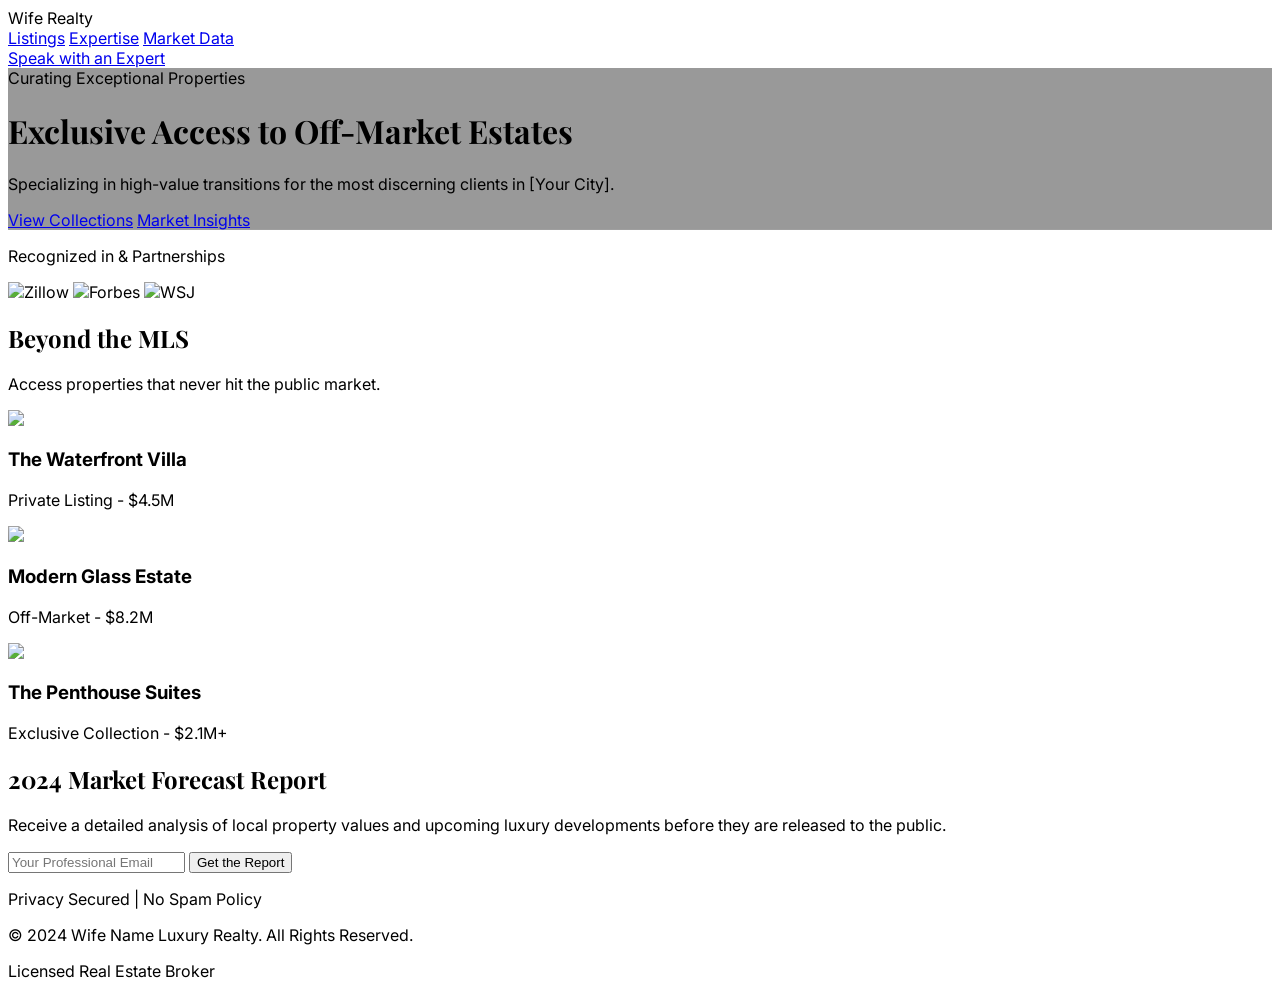
==== commit abe4e18b: "Update index.html" ====
--- a/index.html
+++ b/index.html
@@ -1,687 +1,111 @@
 <!DOCTYPE html>
-<html lang="en-US" class="no-js" itemtype="https://schema.org/WebPage" itemscope>
-<head><meta charset="UTF-8">
-	
-	<meta name="viewport" content="width=device-width, initial-scale=1, minimum-scale=1">
-	<title>Omni Channel </title>
-<meta name="robots" content="max-image-preview:large">
-<link rel="alternate" type="application/rss+xml" title="Omni Channel  » Feed" href="https://vharkish.github.io/Omni2/feed/">
-<link rel="alternate" type="application/rss+xml" title="Omni Channel  » Comments Feed" href="https://vharkish.github.io/Omni2/comments/feed/">
-			<script>document.documentElement.classList.remove( 'no-js' );</script>
-			<link rel="alternate" title="oEmbed (JSON)" type="application/json+oembed" href="https://vharkish.github.io/Omni2/wp-json/oembed/1.0/embed?url=https%3A%2F%2Fvharkish.github.io%2FOmni2%2F">
-<link rel="alternate" title="oEmbed (XML)" type="text/xml+oembed" href="https://vharkish.github.io/Omni2/wp-json/oembed/1.0/embed?url=https%3A%2F%2Fvharkish.github.io%2FOmni2%2F&amp;format=xml">
-<style id="wp-img-auto-sizes-contain-inline-css">
-img:is([sizes=auto i],[sizes^="auto," i]){contain-intrinsic-size:3000px 1500px}
-/*# sourceURL=wp-img-auto-sizes-contain-inline-css */
-</style>
-<style id="wp-emoji-styles-inline-css">
+<html lang="en">
+<head>
+    <meta charset="UTF-8">
+    <meta name="viewport" content="width=device-width, initial-scale=1.0">
+    <title>The Modern Estate Collection | Luxury Real Estate</title>
+    <meta name="description" content="Access exclusive off-market luxury listings and expert real estate advice. Serving high-net-worth clients in [Your City].">
+    
+    <!-- FAST LOADING CSS -->
+    <script src="https://cdn.tailwindcss.com"></script>
+    <link href="https://fonts.googleapis.com/css2?family=Playfair+Display:wght@700&family=Inter:wght@300;400;600&display=swap" rel="stylesheet">
 
-	img.wp-smiley, img.emoji {
-		display: inline !important;
-		border: none !important;
-		box-shadow: none !important;
-		height: 1em !important;
-		width: 1em !important;
-		margin: 0 0.07em !important;
-		vertical-align: -0.1em !important;
-		background: none !important;
-		padding: 0 !important;
-	}
-/*# sourceURL=wp-emoji-styles-inline-css */
-</style>
-<style id="wp-block-library-inline-css">
-:root{--wp-block-synced-color:#7a00df;--wp-block-synced-color--rgb:122,0,223;--wp-bound-block-color:var(--wp-block-synced-color);--wp-editor-canvas-background:#ddd;--wp-admin-theme-color:#007cba;--wp-admin-theme-color--rgb:0,124,186;--wp-admin-theme-color-darker-10:#006ba1;--wp-admin-theme-color-darker-10--rgb:0,107,160.5;--wp-admin-theme-color-darker-20:#005a87;--wp-admin-theme-color-darker-20--rgb:0,90,135;--wp-admin-border-width-focus:2px}@media (min-resolution:192dpi){:root{--wp-admin-border-width-focus:1.5px}}.wp-element-button{cursor:pointer}:root .has-very-light-gray-background-color{background-color:#eee}:root .has-very-dark-gray-background-color{background-color:#313131}:root .has-very-light-gray-color{color:#eee}:root .has-very-dark-gray-color{color:#313131}:root .has-vivid-green-cyan-to-vivid-cyan-blue-gradient-background{background:linear-gradient(135deg,#00d084,#0693e3)}:root .has-purple-crush-gradient-background{background:linear-gradient(135deg,#34e2e4,#4721fb 50%,#ab1dfe)}:root .has-hazy-dawn-gradient-background{background:linear-gradient(135deg,#faaca8,#dad0ec)}:root .has-subdued-olive-gradient-background{background:linear-gradient(135deg,#fafae1,#67a671)}:root .has-atomic-cream-gradient-background{background:linear-gradient(135deg,#fdd79a,#004a59)}:root .has-nightshade-gradient-background{background:linear-gradient(135deg,#330968,#31cdcf)}:root .has-midnight-gradient-background{background:linear-gradient(135deg,#020381,#2874fc)}:root{--wp--preset--font-size--normal:16px;--wp--preset--font-size--huge:42px}.has-regular-font-size{font-size:1em}.has-larger-font-size{font-size:2.625em}.has-normal-font-size{font-size:var(--wp--preset--font-size--normal)}.has-huge-font-size{font-size:var(--wp--preset--font-size--huge)}.has-text-align-center{text-align:center}.has-text-align-left{text-align:left}.has-text-align-right{text-align:right}.has-fit-text{white-space:nowrap!important}#end-resizable-editor-section{display:none}.aligncenter{clear:both}.items-justified-left{justify-content:flex-start}.items-justified-center{justify-content:center}.items-justified-right{justify-content:flex-end}.items-justified-space-between{justify-content:space-between}.screen-reader-text{border:0;clip-path:inset(50%);height:1px;margin:-1px;overflow:hidden;padding:0;position:absolute;width:1px;word-wrap:normal!important}.screen-reader-text:focus{background-color:#ddd;clip-path:none;color:#444;display:block;font-size:1em;height:auto;left:5px;line-height:normal;padding:15px 23px 14px;text-decoration:none;top:5px;width:auto;z-index:100000}html :where(.has-border-color){border-style:solid}html :where([style*=border-top-color]){border-top-style:solid}html :where([style*=border-right-color]){border-right-style:solid}html :where([style*=border-bottom-color]){border-bottom-style:solid}html :where([style*=border-left-color]){border-left-style:solid}html :where([style*=border-width]){border-style:solid}html :where([style*=border-top-width]){border-top-style:solid}html :where([style*=border-right-width]){border-right-style:solid}html :where([style*=border-bottom-width]){border-bottom-style:solid}html :where([style*=border-left-width]){border-left-style:solid}html :where(img[class*=wp-image-]){height:auto;max-width:100%}:where(figure){margin:0 0 1em}html :where(.is-position-sticky){--wp-admin--admin-bar--position-offset:var(--wp-admin--admin-bar--height,0px)}@media screen and (max-width:600px){html :where(.is-position-sticky){--wp-admin--admin-bar--position-offset:0px}}
+    <style>
+        body { font-family: 'Inter', sans-serif; }
+        h1, h2 { font-family: 'Playfair Display', serif; }
+        .hero-gradient { background: linear-gradient(rgba(0,0,0,0.4), rgba(0,0,0,0.4)), url('https://images.unsplash.com/photo-1600585154340-be6161a56a0c?auto=format&fit=crop&w=1920&q=80'); background-size: cover; background-position: center; }
+    </style>
+</head>
+<body class="bg-slate-50">
 
-/*# sourceURL=wp-block-library-inline-css */
-</style>
-<style id="wp-block-social-links-inline-css">
-.wp-block-social-links{background:none;box-sizing:border-box;margin-left:0;padding-left:0;padding-right:0;text-indent:0}.wp-block-social-links .wp-social-link a,.wp-block-social-links .wp-social-link a:hover{border-bottom:0;box-shadow:none;text-decoration:none}.wp-block-social-links .wp-social-link svg{height:1em;width:1em}.wp-block-social-links .wp-social-link span:not(.screen-reader-text){font-size:.65em;margin-left:.5em;margin-right:.5em}.wp-block-social-links.has-small-icon-size{font-size:16px}.wp-block-social-links,.wp-block-social-links.has-normal-icon-size{font-size:24px}.wp-block-social-links.has-large-icon-size{font-size:36px}.wp-block-social-links.has-huge-icon-size{font-size:48px}.wp-block-social-links.aligncenter{display:flex;justify-content:center}.wp-block-social-links.alignright{justify-content:flex-end}.wp-block-social-link{border-radius:9999px;display:block}@media not (prefers-reduced-motion){.wp-block-social-link{transition:transform .1s ease}}.wp-block-social-link{height:auto}.wp-block-social-link a{align-items:center;display:flex;line-height:0}.wp-block-social-link:hover{transform:scale(1.1)}.wp-block-social-links .wp-block-social-link.wp-social-link{display:inline-block;margin:0;padding:0}.wp-block-social-links .wp-block-social-link.wp-social-link .wp-block-social-link-anchor,.wp-block-social-links .wp-block-social-link.wp-social-link .wp-block-social-link-anchor svg,.wp-block-social-links .wp-block-social-link.wp-social-link .wp-block-social-link-anchor:active,.wp-block-social-links .wp-block-social-link.wp-social-link .wp-block-social-link-anchor:hover,.wp-block-social-links .wp-block-social-link.wp-social-link .wp-block-social-link-anchor:visited{color:currentColor;fill:currentColor}:where(.wp-block-social-links:not(.is-style-logos-only)) .wp-social-link{background-color:#f0f0f0;color:#444}:where(.wp-block-social-links:not(.is-style-logos-only)) .wp-social-link-amazon{background-color:#f90;color:#fff}:where(.wp-block-social-links:not(.is-style-logos-only)) .wp-social-link-bandcamp{background-color:#1ea0c3;color:#fff}:where(.wp-block-social-links:not(.is-style-logos-only)) .wp-social-link-behance{background-color:#0757fe;color:#fff}:where(.wp-block-social-links:not(.is-style-logos-only)) .wp-social-link-bluesky{background-color:#0a7aff;color:#fff}:where(.wp-block-social-links:not(.is-style-logos-only)) .wp-social-link-codepen{background-color:#1e1f26;color:#fff}:where(.wp-block-social-links:not(.is-style-logos-only)) .wp-social-link-deviantart{background-color:#02e49b;color:#fff}:where(.wp-block-social-links:not(.is-style-logos-only)) .wp-social-link-discord{background-color:#5865f2;color:#fff}:where(.wp-block-social-links:not(.is-style-logos-only)) .wp-social-link-dribbble{background-color:#e94c89;color:#fff}:where(.wp-block-social-links:not(.is-style-logos-only)) .wp-social-link-dropbox{background-color:#4280ff;color:#fff}:where(.wp-block-social-links:not(.is-style-logos-only)) .wp-social-link-etsy{background-color:#f45800;color:#fff}:where(.wp-block-social-links:not(.is-style-logos-only)) .wp-social-link-facebook{background-color:#0866ff;color:#fff}:where(.wp-block-social-links:not(.is-style-logos-only)) .wp-social-link-fivehundredpx{background-color:#000;color:#fff}:where(.wp-block-social-links:not(.is-style-logos-only)) .wp-social-link-flickr{background-color:#0461dd;color:#fff}:where(.wp-block-social-links:not(.is-style-logos-only)) .wp-social-link-foursquare{background-color:#e65678;color:#fff}:where(.wp-block-social-links:not(.is-style-logos-only)) .wp-social-link-github{background-color:#24292d;color:#fff}:where(.wp-block-social-links:not(.is-style-logos-only)) .wp-social-link-goodreads{background-color:#eceadd;color:#382110}:where(.wp-block-social-links:not(.is-style-logos-only)) .wp-social-link-google{background-color:#ea4434;color:#fff}:where(.wp-block-social-links:not(.is-style-logos-only)) .wp-social-link-gravatar{background-color:#1d4fc4;color:#fff}:where(.wp-block-social-links:not(.is-style-logos-only)) .wp-social-link-instagram{background-color:#f00075;color:#fff}:where(.wp-block-social-links:not(.is-style-logos-only)) .wp-social-link-lastfm{background-color:#e21b24;color:#fff}:where(.wp-block-social-links:not(.is-style-logos-only)) .wp-social-link-linkedin{background-color:#0d66c2;color:#fff}:where(.wp-block-social-links:not(.is-style-logos-only)) .wp-social-link-mastodon{background-color:#3288d4;color:#fff}:where(.wp-block-social-links:not(.is-style-logos-only)) .wp-social-link-medium{background-color:#000;color:#fff}:where(.wp-block-social-links:not(.is-style-logos-only)) .wp-social-link-meetup{background-color:#f6405f;color:#fff}:where(.wp-block-social-links:not(.is-style-logos-only)) .wp-social-link-patreon{background-color:#000;color:#fff}:where(.wp-block-social-links:not(.is-style-logos-only)) .wp-social-link-pinterest{background-color:#e60122;color:#fff}:where(.wp-block-social-links:not(.is-style-logos-only)) .wp-social-link-pocket{background-color:#ef4155;color:#fff}:where(.wp-block-social-links:not(.is-style-logos-only)) .wp-social-link-reddit{background-color:#ff4500;color:#fff}:where(.wp-block-social-links:not(.is-style-logos-only)) .wp-social-link-skype{background-color:#0478d7;color:#fff}:where(.wp-block-social-links:not(.is-style-logos-only)) .wp-social-link-snapchat{background-color:#fefc00;color:#fff;stroke:#000}:where(.wp-block-social-links:not(.is-style-logos-only)) .wp-social-link-soundcloud{background-color:#ff5600;color:#fff}:where(.wp-block-social-links:not(.is-style-logos-only)) .wp-social-link-spotify{background-color:#1bd760;color:#fff}:where(.wp-block-social-links:not(.is-style-logos-only)) .wp-social-link-telegram{background-color:#2aabee;color:#fff}:where(.wp-block-social-links:not(.is-style-logos-only)) .wp-social-link-threads{background-color:#000;color:#fff}:where(.wp-block-social-links:not(.is-style-logos-only)) .wp-social-link-tiktok{background-color:#000;color:#fff}:where(.wp-block-social-links:not(.is-style-logos-only)) .wp-social-link-tumblr{background-color:#011835;color:#fff}:where(.wp-block-social-links:not(.is-style-logos-only)) .wp-social-link-twitch{background-color:#6440a4;color:#fff}:where(.wp-block-social-links:not(.is-style-logos-only)) .wp-social-link-twitter{background-color:#1da1f2;color:#fff}:where(.wp-block-social-links:not(.is-style-logos-only)) .wp-social-link-vimeo{background-color:#1eb7ea;color:#fff}:where(.wp-block-social-links:not(.is-style-logos-only)) .wp-social-link-vk{background-color:#4680c2;color:#fff}:where(.wp-block-social-links:not(.is-style-logos-only)) .wp-social-link-wordpress{background-color:#3499cd;color:#fff}:where(.wp-block-social-links:not(.is-style-logos-only)) .wp-social-link-whatsapp{background-color:#25d366;color:#fff}:where(.wp-block-social-links:not(.is-style-logos-only)) .wp-social-link-x{background-color:#000;color:#fff}:where(.wp-block-social-links:not(.is-style-logos-only)) .wp-social-link-yelp{background-color:#d32422;color:#fff}:where(.wp-block-social-links:not(.is-style-logos-only)) .wp-social-link-youtube{background-color:red;color:#fff}:where(.wp-block-social-links.is-style-logos-only) .wp-social-link{background:none}:where(.wp-block-social-links.is-style-logos-only) .wp-social-link svg{height:1.25em;width:1.25em}:where(.wp-block-social-links.is-style-logos-only) .wp-social-link-amazon{color:#f90}:where(.wp-block-social-links.is-style-logos-only) .wp-social-link-bandcamp{color:#1ea0c3}:where(.wp-block-social-links.is-style-logos-only) .wp-social-link-behance{color:#0757fe}:where(.wp-block-social-links.is-style-logos-only) .wp-social-link-bluesky{color:#0a7aff}:where(.wp-block-social-links.is-style-logos-only) .wp-social-link-codepen{color:#1e1f26}:where(.wp-block-social-links.is-style-logos-only) .wp-social-link-deviantart{color:#02e49b}:where(.wp-block-social-links.is-style-logos-only) .wp-social-link-discord{color:#5865f2}:where(.wp-block-social-links.is-style-logos-only) .wp-social-link-dribbble{color:#e94c89}:where(.wp-block-social-links.is-style-logos-only) .wp-social-link-dropbox{color:#4280ff}:where(.wp-block-social-links.is-style-logos-only) .wp-social-link-etsy{color:#f45800}:where(.wp-block-social-links.is-style-logos-only) .wp-social-link-facebook{color:#0866ff}:where(.wp-block-social-links.is-style-logos-only) .wp-social-link-fivehundredpx{color:#000}:where(.wp-block-social-links.is-style-logos-only) .wp-social-link-flickr{color:#0461dd}:where(.wp-block-social-links.is-style-logos-only) .wp-social-link-foursquare{color:#e65678}:where(.wp-block-social-links.is-style-logos-only) .wp-social-link-github{color:#24292d}:where(.wp-block-social-links.is-style-logos-only) .wp-social-link-goodreads{color:#382110}:where(.wp-block-social-links.is-style-logos-only) .wp-social-link-google{color:#ea4434}:where(.wp-block-social-links.is-style-logos-only) .wp-social-link-gravatar{color:#1d4fc4}:where(.wp-block-social-links.is-style-logos-only) .wp-social-link-instagram{color:#f00075}:where(.wp-block-social-links.is-style-logos-only) .wp-social-link-lastfm{color:#e21b24}:where(.wp-block-social-links.is-style-logos-only) .wp-social-link-linkedin{color:#0d66c2}:where(.wp-block-social-links.is-style-logos-only) .wp-social-link-mastodon{color:#3288d4}:where(.wp-block-social-links.is-style-logos-only) .wp-social-link-medium{color:#000}:where(.wp-block-social-links.is-style-logos-only) .wp-social-link-meetup{color:#f6405f}:where(.wp-block-social-links.is-style-logos-only) .wp-social-link-patreon{color:#000}:where(.wp-block-social-links.is-style-logos-only) .wp-social-link-pinterest{color:#e60122}:where(.wp-block-social-links.is-style-logos-only) .wp-social-link-pocket{color:#ef4155}:where(.wp-block-social-links.is-style-logos-only) .wp-social-link-reddit{color:#ff4500}:where(.wp-block-social-links.is-style-logos-only) .wp-social-link-skype{color:#0478d7}:where(.wp-block-social-links.is-style-logos-only) .wp-social-link-snapchat{color:#fff;stroke:#000}:where(.wp-block-social-links.is-style-logos-only) .wp-social-link-soundcloud{color:#ff5600}:where(.wp-block-social-links.is-style-logos-only) .wp-social-link-spotify{color:#1bd760}:where(.wp-block-social-links.is-style-logos-only) .wp-social-link-telegram{color:#2aabee}:where(.wp-block-social-links.is-style-logos-only) .wp-social-link-threads{color:#000}:where(.wp-block-social-links.is-style-logos-only) .wp-social-link-tiktok{color:#000}:where(.wp-block-social-links.is-style-logos-only) .wp-social-link-tumblr{color:#011835}:where(.wp-block-social-links.is-style-logos-only) .wp-social-link-twitch{color:#6440a4}:where(.wp-block-social-links.is-style-logos-only) .wp-social-link-twitter{color:#1da1f2}:where(.wp-block-social-links.is-style-logos-only) .wp-social-link-vimeo{color:#1eb7ea}:where(.wp-block-social-links.is-style-logos-only) .wp-social-link-vk{color:#4680c2}:where(.wp-block-social-links.is-style-logos-only) .wp-social-link-whatsapp{color:#25d366}:where(.wp-block-social-links.is-style-logos-only) .wp-social-link-wordpress{color:#3499cd}:where(.wp-block-social-links.is-style-logos-only) .wp-social-link-x{color:#000}:where(.wp-block-social-links.is-style-logos-only) .wp-social-link-yelp{color:#d32422}:where(.wp-block-social-links.is-style-logos-only) .wp-social-link-youtube{color:red}.wp-block-social-links.is-style-pill-shape .wp-social-link{width:auto}:root :where(.wp-block-social-links .wp-social-link a){padding:.25em}:root :where(.wp-block-social-links.is-style-logos-only .wp-social-link a){padding:0}:root :where(.wp-block-social-links.is-style-pill-shape .wp-social-link a){padding-left:.6666666667em;padding-right:.6666666667em}.wp-block-social-links:not(.has-icon-color):not(.has-icon-background-color) .wp-social-link-snapchat .wp-block-social-link-label{color:#000}
-/*# sourceURL=https://vharkish.github.io/Omni2/wp-includes/blocks/social-links/style.min.css */
-</style>
+    <!-- STICKY CONVERSION NAV -->
+    <nav class="sticky top-0 z-50 bg-white/90 backdrop-blur-md border-b border-slate-200 py-4 px-6 flex justify-between items-center">
+        <div class="text-xl font-bold tracking-tighter text-slate-900 uppercase">Wife <span class="text-gold-600">Realty</span></div>
+        <div class="hidden md:flex space-x-8 font-medium text-sm text-slate-600 uppercase tracking-widest">
+            <a href="#listings" class="hover:text-black transition">Listings</a>
+            <a href="#about" class="hover:text-black transition">Expertise</a>
+            <a href="#report" class="hover:text-black transition">Market Data</a>
+        </div>
+        <a href="tel:5550000000" class="bg-slate-900 text-white px-6 py-2 rounded-sm text-xs font-bold hover:bg-slate-700 transition uppercase tracking-tighter">
+            Speak with an Expert
+        </a>
+    </nav>
 
-<style id="classic-theme-styles-inline-css">
-/*! This file is auto-generated */
-.wp-block-button__link{color:#fff;background-color:#32373c;border-radius:9999px;box-shadow:none;text-decoration:none;padding:calc(.667em + 2px) calc(1.333em + 2px);font-size:1.125em}.wp-block-file__button{background:#32373c;color:#fff;text-decoration:none}
-/*# sourceURL=/wp-includes/css/classic-themes.min.css */
-</style>
-<style id="global-styles-inline-css">
-:root{--wp--preset--aspect-ratio--square: 1;--wp--preset--aspect-ratio--4-3: 4/3;--wp--preset--aspect-ratio--3-4: 3/4;--wp--preset--aspect-ratio--3-2: 3/2;--wp--preset--aspect-ratio--2-3: 2/3;--wp--preset--aspect-ratio--16-9: 16/9;--wp--preset--aspect-ratio--9-16: 9/16;--wp--preset--color--black: #000000;--wp--preset--color--cyan-bluish-gray: #abb8c3;--wp--preset--color--white: #ffffff;--wp--preset--color--pale-pink: #f78da7;--wp--preset--color--vivid-red: #cf2e2e;--wp--preset--color--luminous-vivid-orange: #ff6900;--wp--preset--color--luminous-vivid-amber: #fcb900;--wp--preset--color--light-green-cyan: #7bdcb5;--wp--preset--color--vivid-green-cyan: #00d084;--wp--preset--color--pale-cyan-blue: #8ed1fc;--wp--preset--color--vivid-cyan-blue: #0693e3;--wp--preset--color--vivid-purple: #9b51e0;--wp--preset--color--theme-palette-1: var(--global-palette1);--wp--preset--color--theme-palette-2: var(--global-palette2);--wp--preset--color--theme-palette-3: var(--global-palette3);--wp--preset--color--theme-palette-4: var(--global-palette4);--wp--preset--color--theme-palette-5: var(--global-palette5);--wp--preset--color--theme-palette-6: var(--global-palette6);--wp--preset--color--theme-palette-7: var(--global-palette7);--wp--preset--color--theme-palette-8: var(--global-palette8);--wp--preset--color--theme-palette-9: var(--global-palette9);--wp--preset--color--theme-palette-10: var(--global-palette10);--wp--preset--color--theme-palette-11: var(--global-palette11);--wp--preset--color--theme-palette-12: var(--global-palette12);--wp--preset--color--theme-palette-13: var(--global-palette13);--wp--preset--color--theme-palette-14: var(--global-palette14);--wp--preset--color--theme-palette-15: var(--global-palette15);--wp--preset--gradient--vivid-cyan-blue-to-vivid-purple: linear-gradient(135deg,rgb(6,147,227) 0%,rgb(155,81,224) 100%);--wp--preset--gradient--light-green-cyan-to-vivid-green-cyan: linear-gradient(135deg,rgb(122,220,180) 0%,rgb(0,208,130) 100%);--wp--preset--gradient--luminous-vivid-amber-to-luminous-vivid-orange: linear-gradient(135deg,rgb(252,185,0) 0%,rgb(255,105,0) 100%);--wp--preset--gradient--luminous-vivid-orange-to-vivid-red: linear-gradient(135deg,rgb(255,105,0) 0%,rgb(207,46,46) 100%);--wp--preset--gradient--very-light-gray-to-cyan-bluish-gray: linear-gradient(135deg,rgb(238,238,238) 0%,rgb(169,184,195) 100%);--wp--preset--gradient--cool-to-warm-spectrum: linear-gradient(135deg,rgb(74,234,220) 0%,rgb(151,120,209) 20%,rgb(207,42,186) 40%,rgb(238,44,130) 60%,rgb(251,105,98) 80%,rgb(254,248,76) 100%);--wp--preset--gradient--blush-light-purple: linear-gradient(135deg,rgb(255,206,236) 0%,rgb(152,150,240) 100%);--wp--preset--gradient--blush-bordeaux: linear-gradient(135deg,rgb(254,205,165) 0%,rgb(254,45,45) 50%,rgb(107,0,62) 100%);--wp--preset--gradient--luminous-dusk: linear-gradient(135deg,rgb(255,203,112) 0%,rgb(199,81,192) 50%,rgb(65,88,208) 100%);--wp--preset--gradient--pale-ocean: linear-gradient(135deg,rgb(255,245,203) 0%,rgb(182,227,212) 50%,rgb(51,167,181) 100%);--wp--preset--gradient--electric-grass: linear-gradient(135deg,rgb(202,248,128) 0%,rgb(113,206,126) 100%);--wp--preset--gradient--midnight: linear-gradient(135deg,rgb(2,3,129) 0%,rgb(40,116,252) 100%);--wp--preset--font-size--small: var(--global-font-size-small);--wp--preset--font-size--medium: var(--global-font-size-medium);--wp--preset--font-size--large: var(--global-font-size-large);--wp--preset--font-size--x-large: 42px;--wp--preset--font-size--larger: var(--global-font-size-larger);--wp--preset--font-size--xxlarge: var(--global-font-size-xxlarge);--wp--preset--spacing--20: 0.44rem;--wp--preset--spacing--30: 0.67rem;--wp--preset--spacing--40: 1rem;--wp--preset--spacing--50: 1.5rem;--wp--preset--spacing--60: 2.25rem;--wp--preset--spacing--70: 3.38rem;--wp--preset--spacing--80: 5.06rem;--wp--preset--shadow--natural: 6px 6px 9px rgba(0, 0, 0, 0.2);--wp--preset--shadow--deep: 12px 12px 50px rgba(0, 0, 0, 0.4);--wp--preset--shadow--sharp: 6px 6px 0px rgba(0, 0, 0, 0.2);--wp--preset--shadow--outlined: 6px 6px 0px -3px rgb(255, 255, 255), 6px 6px rgb(0, 0, 0);--wp--preset--shadow--crisp: 6px 6px 0px rgb(0, 0, 0);}:where(.is-layout-flex){gap: 0.5em;}:where(.is-layout-grid){gap: 0.5em;}body .is-layout-flex{display: flex;}.is-layout-flex{flex-wrap: wrap;align-items: center;}.is-layout-flex > :is(*, div){margin: 0;}body .is-layout-grid{display: grid;}.is-layout-grid > :is(*, div){margin: 0;}:where(.wp-block-columns.is-layout-flex){gap: 2em;}:where(.wp-block-columns.is-layout-grid){gap: 2em;}:where(.wp-block-post-template.is-layout-flex){gap: 1.25em;}:where(.wp-block-post-template.is-layout-grid){gap: 1.25em;}.has-black-color{color: var(--wp--preset--color--black) !important;}.has-cyan-bluish-gray-color{color: var(--wp--preset--color--cyan-bluish-gray) !important;}.has-white-color{color: var(--wp--preset--color--white) !important;}.has-pale-pink-color{color: var(--wp--preset--color--pale-pink) !important;}.has-vivid-red-color{color: var(--wp--preset--color--vivid-red) !important;}.has-luminous-vivid-orange-color{color: var(--wp--preset--color--luminous-vivid-orange) !important;}.has-luminous-vivid-amber-color{color: var(--wp--preset--color--luminous-vivid-amber) !important;}.has-light-green-cyan-color{color: var(--wp--preset--color--light-green-cyan) !important;}.has-vivid-green-cyan-color{color: var(--wp--preset--color--vivid-green-cyan) !important;}.has-pale-cyan-blue-color{color: var(--wp--preset--color--pale-cyan-blue) !important;}.has-vivid-cyan-blue-color{color: var(--wp--preset--color--vivid-cyan-blue) !important;}.has-vivid-purple-color{color: var(--wp--preset--color--vivid-purple) !important;}.has-black-background-color{background-color: var(--wp--preset--color--black) !important;}.has-cyan-bluish-gray-background-color{background-color: var(--wp--preset--color--cyan-bluish-gray) !important;}.has-white-background-color{background-color: var(--wp--preset--color--white) !important;}.has-pale-pink-background-color{background-color: var(--wp--preset--color--pale-pink) !important;}.has-vivid-red-background-color{background-color: var(--wp--preset--color--vivid-red) !important;}.has-luminous-vivid-orange-background-color{background-color: var(--wp--preset--color--luminous-vivid-orange) !important;}.has-luminous-vivid-amber-background-color{background-color: var(--wp--preset--color--luminous-vivid-amber) !important;}.has-light-green-cyan-background-color{background-color: var(--wp--preset--color--light-green-cyan) !important;}.has-vivid-green-cyan-background-color{background-color: var(--wp--preset--color--vivid-green-cyan) !important;}.has-pale-cyan-blue-background-color{background-color: var(--wp--preset--color--pale-cyan-blue) !important;}.has-vivid-cyan-blue-background-color{background-color: var(--wp--preset--color--vivid-cyan-blue) !important;}.has-vivid-purple-background-color{background-color: var(--wp--preset--color--vivid-purple) !important;}.has-black-border-color{border-color: var(--wp--preset--color--black) !important;}.has-cyan-bluish-gray-border-color{border-color: var(--wp--preset--color--cyan-bluish-gray) !important;}.has-white-border-color{border-color: var(--wp--preset--color--white) !important;}.has-pale-pink-border-color{border-color: var(--wp--preset--color--pale-pink) !important;}.has-vivid-red-border-color{border-color: var(--wp--preset--color--vivid-red) !important;}.has-luminous-vivid-orange-border-color{border-color: var(--wp--preset--color--luminous-vivid-orange) !important;}.has-luminous-vivid-amber-border-color{border-color: var(--wp--preset--color--luminous-vivid-amber) !important;}.has-light-green-cyan-border-color{border-color: var(--wp--preset--color--light-green-cyan) !important;}.has-vivid-green-cyan-border-color{border-color: var(--wp--preset--color--vivid-green-cyan) !important;}.has-pale-cyan-blue-border-color{border-color: var(--wp--preset--color--pale-cyan-blue) !important;}.has-vivid-cyan-blue-border-color{border-color: var(--wp--preset--color--vivid-cyan-blue) !important;}.has-vivid-purple-border-color{border-color: var(--wp--preset--color--vivid-purple) !important;}.has-vivid-cyan-blue-to-vivid-purple-gradient-background{background: var(--wp--preset--gradient--vivid-cyan-blue-to-vivid-purple) !important;}.has-light-green-cyan-to-vivid-green-cyan-gradient-background{background: var(--wp--preset--gradient--light-green-cyan-to-vivid-green-cyan) !important;}.has-luminous-vivid-amber-to-luminous-vivid-orange-gradient-background{background: var(--wp--preset--gradient--luminous-vivid-amber-to-luminous-vivid-orange) !important;}.has-luminous-vivid-orange-to-vivid-red-gradient-background{background: var(--wp--preset--gradient--luminous-vivid-orange-to-vivid-red) !important;}.has-very-light-gray-to-cyan-bluish-gray-gradient-background{background: var(--wp--preset--gradient--very-light-gray-to-cyan-bluish-gray) !important;}.has-cool-to-warm-spectrum-gradient-background{background: var(--wp--preset--gradient--cool-to-warm-spectrum) !important;}.has-blush-light-purple-gradient-background{background: var(--wp--preset--gradient--blush-light-purple) !important;}.has-blush-bordeaux-gradient-background{background: var(--wp--preset--gradient--blush-bordeaux) !important;}.has-luminous-dusk-gradient-background{background: var(--wp--preset--gradient--luminous-dusk) !important;}.has-pale-ocean-gradient-background{background: var(--wp--preset--gradient--pale-ocean) !important;}.has-electric-grass-gradient-background{background: var(--wp--preset--gradient--electric-grass) !important;}.has-midnight-gradient-background{background: var(--wp--preset--gradient--midnight) !important;}.has-small-font-size{font-size: var(--wp--preset--font-size--small) !important;}.has-medium-font-size{font-size: var(--wp--preset--font-size--medium) !important;}.has-large-font-size{font-size: var(--wp--preset--font-size--large) !important;}.has-x-large-font-size{font-size: var(--wp--preset--font-size--x-large) !important;}
-/*# sourceURL=global-styles-inline-css */
-</style>
+    <!-- HERO SECTION (Designed for Google Ads LP) -->
+    <header class="hero-gradient h-[80vh] flex items-center justify-center text-white text-center px-4">
+        <div class="max-w-3xl">
+            <span class="uppercase tracking-[0.3em] text-sm mb-4 block opacity-90">Curating Exceptional Properties</span>
+            <h1 class="text-5xl md:text-7xl mb-6">Exclusive Access to Off-Market Estates</h1>
+            <p class="text-lg md:text-xl mb-10 font-light opacity-90">Specializing in high-value transitions for the most discerning clients in [Your City].</p>
+            <div class="flex flex-col md:flex-row gap-4 justify-center">
+                <a href="#listings" class="bg-white text-slate-900 px-10 py-4 font-bold rounded-sm hover:bg-slate-100 transition shadow-xl">View Collections</a>
+                <a href="#report" class="bg-transparent border border-white px-10 py-4 font-bold rounded-sm hover:bg-white hover:text-slate-900 transition">Market Insights</a>
+            </div>
+        </div>
+    </header>
 
-<link rel="stylesheet" id="kadence-global-css" href="https://vharkish.github.io/Omni2/wp-content/themes/kadence/assets/css/global.min.css?ver=1.4.5" media="all">
-<style id="kadence-global-inline-css">
-/* Kadence Base CSS */
-:root{--global-palette1:#d71e49;--global-palette2:#b91037;--global-palette3:#000000;--global-palette4:#323335;--global-palette5:#4a4b4d;--global-palette6:#8d8d8d;--global-palette7:#dcddde;--global-palette8:#F3F4F8;--global-palette9:#ffffff;--global-palette10:oklch(from var(--global-palette1) calc(l + 0.10 * (1 - l)) calc(c * 1.00) calc(h + 180) / 100%);--global-palette11:#13612e;--global-palette12:#1159af;--global-palette13:#b82105;--global-palette14:#f7630c;--global-palette15:#f5a524;--global-palette9rgb:255, 255, 255;--global-palette-highlight:var(--global-palette1);--global-palette-highlight-alt:var(--global-palette2);--global-palette-highlight-alt2:var(--global-palette9);--global-palette-btn-bg:linear-gradient(40deg,rgb(152,0,36) 10%,rgb(215,30,73) 88%);--global-palette-btn-bg-hover:linear-gradient(90deg,rgb(159,19,52) 14%,rgb(150,5,39) 100%);--global-palette-btn:#f3f4f8;--global-palette-btn-hover:rgba(243,244,248,0.82);--global-palette-btn-sec-bg:var(--global-palette7);--global-palette-btn-sec-bg-hover:var(--global-palette2);--global-palette-btn-sec:var(--global-palette3);--global-palette-btn-sec-hover:var(--global-palette9);--global-body-font-family:Raleway, sans-serif;--global-heading-font-family:Raleway, sans-serif;--global-primary-nav-font-family:inherit;--global-fallback-font:sans-serif;--global-display-fallback-font:sans-serif;--global-content-width:1290px;--global-content-wide-width:calc(1290px + 230px);--global-content-narrow-width:842px;--global-content-edge-padding:1.5rem;--global-content-boxed-padding:2rem;--global-calc-content-width:calc(1290px - var(--global-content-edge-padding) - var(--global-content-edge-padding) );--wp--style--global--content-size:var(--global-calc-content-width);}.wp-site-blocks{--global-vw:calc( 100vw - ( 0.5 * var(--scrollbar-offset)));}body{background:var(--global-palette8);}body, input, select, optgroup, textarea{font-style:normal;font-weight:normal;font-size:18px;line-height:2;font-family:var(--global-body-font-family);color:var(--global-palette4);}.content-bg, body.content-style-unboxed .site{background:var(--global-palette9);}h1,h2,h3,h4,h5,h6{font-family:var(--global-heading-font-family);}h1{font-style:normal;font-weight:900;font-size:80px;line-height:1.2;color:var(--global-palette3);}h2{font-style:normal;font-weight:700;font-size:60px;line-height:1.5;color:var(--global-palette3);}h3{font-style:normal;font-weight:700;font-size:30px;line-height:1.3;color:var(--global-palette3);}h4{font-style:normal;font-weight:700;font-size:26px;line-height:1.5;color:var(--global-palette4);}h5{font-weight:700;font-size:20px;line-height:1.5;color:var(--global-palette4);}h6{font-style:normal;font-weight:600;font-size:18px;line-height:1.5;letter-spacing:1.5px;font-family:Oswald, sans-serif;text-transform:uppercase;color:var(--global-palette5);}.entry-hero .kadence-breadcrumbs{max-width:1290px;}.site-container, .site-header-row-layout-contained, .site-footer-row-layout-contained, .entry-hero-layout-contained, .comments-area, .alignfull > .wp-block-cover__inner-container, .alignwide > .wp-block-cover__inner-container{max-width:var(--global-content-width);}.content-width-narrow .content-container.site-container, .content-width-narrow .hero-container.site-container{max-width:var(--global-content-narrow-width);}@media all and (min-width: 1520px){.wp-site-blocks .content-container  .alignwide{margin-left:-115px;margin-right:-115px;width:unset;max-width:unset;}}@media all and (min-width: 1102px){.content-width-narrow .wp-site-blocks .content-container .alignwide{margin-left:-130px;margin-right:-130px;width:unset;max-width:unset;}}.content-style-boxed .wp-site-blocks .entry-content .alignwide{margin-left:calc( -1 * var( --global-content-boxed-padding ) );margin-right:calc( -1 * var( --global-content-boxed-padding ) );}.content-area{margin-top:5rem;margin-bottom:5rem;}@media all and (max-width: 1024px){.content-area{margin-top:3rem;margin-bottom:3rem;}}@media all and (max-width: 767px){.content-area{margin-top:2rem;margin-bottom:2rem;}}@media all and (max-width: 1024px){:root{--global-content-boxed-padding:2rem;}}@media all and (max-width: 767px){:root{--global-content-boxed-padding:1.5rem;}}.entry-content-wrap{padding:2rem;}@media all and (max-width: 1024px){.entry-content-wrap{padding:2rem;}}@media all and (max-width: 767px){.entry-content-wrap{padding:1.5rem;}}.entry.single-entry{box-shadow:0px 15px 15px -10px rgba(0,0,0,0.05);}.entry.loop-entry{box-shadow:0px 15px 15px -10px rgba(0,0,0,0.05);}.loop-entry .entry-content-wrap{padding:2rem;}@media all and (max-width: 1024px){.loop-entry .entry-content-wrap{padding:2rem;}}@media all and (max-width: 767px){.loop-entry .entry-content-wrap{padding:1.5rem;}}.elementor-button-wrapper .elementor-button{background-image:var(--global-palette-btn-bg);}.elementor-button-wrapper .elementor-button:hover, .elementor-button-wrapper .elementor-button:focus{background-image:var(--global-palette-btn-bg-hover);}button, .button, .wp-block-button__link, input[type="button"], input[type="reset"], input[type="submit"], .fl-button, .elementor-button-wrapper .elementor-button, .wc-block-components-checkout-place-order-button, .wc-block-cart__submit{font-style:normal;font-weight:normal;letter-spacing:2px;font-family:Oswald, sans-serif;text-transform:uppercase;border-radius:100px;padding:15px 30px 15px 30px;border-color:var(--global-palette1);box-shadow:0px 0px 0px -7px rgba(0,0,0,0);}.wp-block-button.is-style-outline .wp-block-button__link{padding:15px 30px 15px 30px;}button:hover, button:focus, button:active, .button:hover, .button:focus, .button:active, .wp-block-button__link:hover, .wp-block-button__link:focus, .wp-block-button__link:active, input[type="button"]:hover, input[type="button"]:focus, input[type="button"]:active, input[type="reset"]:hover, input[type="reset"]:focus, input[type="reset"]:active, input[type="submit"]:hover, input[type="submit"]:focus, input[type="submit"]:active, .elementor-button-wrapper .elementor-button:hover, .elementor-button-wrapper .elementor-button:focus, .elementor-button-wrapper .elementor-button:active, .wc-block-cart__submit:hover{border-color:var(--global-palette1);box-shadow:0px 15px 25px -7px rgba(0,0,0,0.1);}.kb-button.kb-btn-global-outline.kb-btn-global-inherit{padding-top:calc(15px - 2px);padding-right:calc(30px - 2px);padding-bottom:calc(15px - 2px);padding-left:calc(30px - 2px);}@media all and (max-width: 1024px){button, .button, .wp-block-button__link, input[type="button"], input[type="reset"], input[type="submit"], .fl-button, .elementor-button-wrapper .elementor-button, .wc-block-components-checkout-place-order-button, .wc-block-cart__submit{border-color:var(--global-palette1);}}@media all and (max-width: 767px){button, .button, .wp-block-button__link, input[type="button"], input[type="reset"], input[type="submit"], .fl-button, .elementor-button-wrapper .elementor-button, .wc-block-components-checkout-place-order-button, .wc-block-cart__submit{border-color:var(--global-palette1);}}button.button-style-secondary, .button.button-style-secondary, .wp-block-button__link.button-style-secondary, input[type="button"].button-style-secondary, input[type="reset"].button-style-secondary, input[type="submit"].button-style-secondary, .fl-button.button-style-secondary, .elementor-button-wrapper .elementor-button.button-style-secondary, .wc-block-components-checkout-place-order-button.button-style-secondary, .wc-block-cart__submit.button-style-secondary{font-style:normal;font-weight:normal;letter-spacing:2px;font-family:Oswald, sans-serif;text-transform:uppercase;}@media all and (min-width: 1025px){.transparent-header .entry-hero .entry-hero-container-inner{padding-top:80px;}}@media all and (max-width: 1024px){.mobile-transparent-header .entry-hero .entry-hero-container-inner{padding-top:80px;}}@media all and (max-width: 767px){.mobile-transparent-header .entry-hero .entry-hero-container-inner{padding-top:80px;}}.entry-hero.page-hero-section .entry-header{min-height:200px;}.loop-entry.type-post h2.entry-title{font-style:normal;font-weight:normal;font-size:30px;line-height:1.2;color:var(--global-palette4);}.loop-entry.type-post .entry-taxonomies, .loop-entry.type-post .entry-taxonomies a{color:rgba(25,23,24,0.5);}.loop-entry.type-post .entry-taxonomies .category-style-pill a{background:rgba(25,23,24,0.5);}.loop-entry.type-post .entry-taxonomies a:hover{color:rgba(25,23,24,0.3);}.loop-entry.type-post .entry-taxonomies .category-style-pill a:hover{background:rgba(25,23,24,0.3);}
-/* Kadence Header CSS */
-@media all and (max-width: 1024px){.mobile-transparent-header #masthead{position:absolute;left:0px;right:0px;z-index:100;}.kadence-scrollbar-fixer.mobile-transparent-header #masthead{right:var(--scrollbar-offset,0);}.mobile-transparent-header #masthead, .mobile-transparent-header .site-top-header-wrap .site-header-row-container-inner, .mobile-transparent-header .site-main-header-wrap .site-header-row-container-inner, .mobile-transparent-header .site-bottom-header-wrap .site-header-row-container-inner{background:transparent;}.site-header-row-tablet-layout-fullwidth, .site-header-row-tablet-layout-standard{padding:0px;}}@media all and (min-width: 1025px){.transparent-header #masthead{position:absolute;left:0px;right:0px;z-index:100;}.transparent-header.kadence-scrollbar-fixer #masthead{right:var(--scrollbar-offset,0);}.transparent-header #masthead, .transparent-header .site-top-header-wrap .site-header-row-container-inner, .transparent-header .site-main-header-wrap .site-header-row-container-inner, .transparent-header .site-bottom-header-wrap .site-header-row-container-inner{background:transparent;}}.site-branding a.brand img{max-width:155px;}.site-branding a.brand img.svg-logo-image{width:155px;}.site-branding{padding:20px 0px 20px 0px;}.site-branding .site-title{font-style:normal;font-weight:700;font-size:26px;line-height:1.2;color:var(--global-palette9);}#masthead, #masthead .kadence-sticky-header.item-is-fixed:not(.item-at-start):not(.site-header-row-container):not(.site-main-header-wrap), #masthead .kadence-sticky-header.item-is-fixed:not(.item-at-start) > .site-header-row-container-inner{background:#ffffff;}.site-main-header-wrap .site-header-row-container-inner{background:var(--global-palette2);border-bottom:1px none var(--global-palette2);}.site-main-header-inner-wrap{min-height:80px;}.header-navigation[class*="header-navigation-style-underline"] .header-menu-container.primary-menu-container>ul>li>a:after{width:calc( 100% - 2em);}.main-navigation .primary-menu-container > ul > li.menu-item > a{padding-left:calc(2em / 2);padding-right:calc(2em / 2);padding-top:0.6em;padding-bottom:0.6em;color:#ffffff;}.main-navigation .primary-menu-container > ul > li.menu-item .dropdown-nav-special-toggle{right:calc(2em / 2);}.main-navigation .primary-menu-container > ul li.menu-item > a{font-style:normal;font-weight:normal;font-size:17px;text-transform:capitalize;}.main-navigation .primary-menu-container > ul > li.menu-item > a:hover{color:var(--global-palette1);}.main-navigation .primary-menu-container > ul > li.menu-item.current-menu-item > a{color:#ffffff;}.header-navigation .header-menu-container ul ul.sub-menu, .header-navigation .header-menu-container ul ul.submenu{background:var(--global-palette3);box-shadow:0px 2px 13px 0px rgba(0,0,0,0.1);}.header-navigation .header-menu-container ul ul li.menu-item, .header-menu-container ul.menu > li.kadence-menu-mega-enabled > ul > li.menu-item > a{border-bottom:1px solid rgba(255,255,255,0.1);border-radius:0px 0px 0px 0px;}.header-navigation .header-menu-container ul ul li.menu-item > a{width:200px;padding-top:1em;padding-bottom:1em;color:var(--global-palette8);font-size:12px;}.header-navigation .header-menu-container ul ul li.menu-item > a:hover{color:var(--global-palette9);background:var(--global-palette4);border-radius:0px 0px 0px 0px;}.header-navigation .header-menu-container ul ul li.menu-item.current-menu-item > a{color:var(--global-palette9);background:var(--global-palette4);border-radius:0px 0px 0px 0px;}.mobile-toggle-open-container .menu-toggle-open, .mobile-toggle-open-container .menu-toggle-open:focus{color:rgba(255,255,255,0.8);padding:0.4em 0.6em 0.4em 0.6em;font-size:14px;}.mobile-toggle-open-container .menu-toggle-open.menu-toggle-style-bordered{border:1px solid currentColor;}.mobile-toggle-open-container .menu-toggle-open .menu-toggle-icon{font-size:20px;}.mobile-toggle-open-container .menu-toggle-open:hover, .mobile-toggle-open-container .menu-toggle-open:focus-visible{color:var(--global-palette9);}.mobile-navigation ul li{font-size:14px;}.mobile-navigation ul li a{padding-top:1em;padding-bottom:1em;}.mobile-navigation ul li > a, .mobile-navigation ul li.menu-item-has-children > .drawer-nav-drop-wrap{color:var(--global-palette8);}.mobile-navigation ul li.current-menu-item > a, .mobile-navigation ul li.current-menu-item.menu-item-has-children > .drawer-nav-drop-wrap{color:var(--global-palette-highlight);}.mobile-navigation ul li.menu-item-has-children .drawer-nav-drop-wrap, .mobile-navigation ul li:not(.menu-item-has-children) a{border-bottom:1px solid rgba(255,255,255,0.1);}.mobile-navigation:not(.drawer-navigation-parent-toggle-true) ul li.menu-item-has-children .drawer-nav-drop-wrap button{border-left:1px solid rgba(255,255,255,0.1);}#mobile-drawer .drawer-header .drawer-toggle{padding:0.6em 0.15em 0.6em 0.15em;font-size:24px;}#main-header .header-button{border-radius:120px 120px 120px 120px;color:#ffffff;background:var(--global-palette8);border:1px solid currentColor;border-color:#ffffff;box-shadow:0px 0px 0px -7px rgba(0,0,0,0);}#main-header .header-button.button-size-custom{padding:5px 15px 5px 15px;}#main-header .header-button:hover{color:var(--global-palette1);background:var(--global-palette9);border-color:var(--global-palette1);box-shadow:0px 15px 25px -7px rgba(0,0,0,0.1);}.header-social-wrap .header-social-inner-wrap{font-size:1em;gap:0.5em;}.header-social-wrap .header-social-inner-wrap .social-button{color:#ffffff;border:2px none transparent;border-radius:3px;}.header-social-wrap .header-social-inner-wrap .social-button:hover{color:var(--global-palette1);}
-/* Kadence Footer CSS */
-#colophon{background:var(--global-palette3);}.site-middle-footer-wrap .site-footer-row-container-inner{font-style:normal;color:var(--global-palette9);border-top:1px solid var(--global-palette4);border-bottom:1px solid var(--global-palette4);}.site-footer .site-middle-footer-wrap a:where(:not(.button):not(.wp-block-button__link):not(.wp-element-button)){color:var(--global-palette9);}.site-footer .site-middle-footer-wrap a:where(:not(.button):not(.wp-block-button__link):not(.wp-element-button)):hover{color:var(--global-palette1);}.site-middle-footer-inner-wrap{padding-top:80px;padding-bottom:80px;}.site-middle-footer-inner-wrap .widget{margin-bottom:30px;}.site-middle-footer-inner-wrap .widget-area .widget-title{font-style:normal;font-weight:normal;font-family:Oswald, sans-serif;color:var(--global-palette9);}.site-bottom-footer-wrap .site-footer-row-container-inner{border-top:1px none var(--global-palette7);}.site-bottom-footer-inner-wrap{min-height:30px;padding-top:30px;padding-bottom:10px;grid-column-gap:30px;}.site-bottom-footer-inner-wrap .widget{margin-bottom:30px;}.site-bottom-footer-inner-wrap .site-footer-section:not(:last-child):after{right:calc(-30px / 2);}#colophon .footer-html{font-style:normal;font-size:14px;color:var(--global-palette7);}
-/*# sourceURL=kadence-global-inline-css */
-</style>
-<link rel="stylesheet" id="kadence-header-css" href="https://vharkish.github.io/Omni2/wp-content/themes/kadence/assets/css/header.min.css?ver=1.4.5" media="all">
-<link rel="stylesheet" id="kadence-content-css" href="https://vharkish.github.io/Omni2/wp-content/themes/kadence/assets/css/content.min.css?ver=1.4.5" media="all">
-<link rel="stylesheet" id="kadence-footer-css" href="https://vharkish.github.io/Omni2/wp-content/themes/kadence/assets/css/footer.min.css?ver=1.4.5" media="all">
-<link rel="stylesheet" id="kadence-blocks-rowlayout-css" href="https://vharkish.github.io/Omni2/wp-content/plugins/kadence-blocks/dist/style-blocks-rowlayout.css?ver=3.6.6" media="all">
-<link rel="stylesheet" id="kadence-blocks-column-css" href="https://vharkish.github.io/Omni2/wp-content/plugins/kadence-blocks/dist/style-blocks-column.css?ver=3.6.6" media="all">
-<style id="kadence-blocks-advancedheading-inline-css">
-	.wp-block-kadence-advancedheading mark{background:transparent;border-style:solid;border-width:0}
-	.wp-block-kadence-advancedheading mark.kt-highlight{color:#f76a0c;}
-	.kb-adv-heading-icon{display: inline-flex;justify-content: center;align-items: center;}
-	.is-layout-constrained > .kb-advanced-heading-link {display: block;}.wp-block-kadence-advancedheading.has-background{padding: 0;}	.single-content .kadence-advanced-heading-wrapper h1,
-	.single-content .kadence-advanced-heading-wrapper h2,
-	.single-content .kadence-advanced-heading-wrapper h3,
-	.single-content .kadence-advanced-heading-wrapper h4,
-	.single-content .kadence-advanced-heading-wrapper h5,
-	.single-content .kadence-advanced-heading-wrapper h6 {margin: 1.5em 0 .5em;}
-	.single-content .kadence-advanced-heading-wrapper+* { margin-top:0;}.kb-screen-reader-text{position:absolute;width:1px;height:1px;padding:0;margin:-1px;overflow:hidden;clip:rect(0,0,0,0);}
-/*# sourceURL=kadence-blocks-advancedheading-inline-css */
-</style>
-<link rel="stylesheet" id="kadence-blocks-advancedbtn-css" href="https://vharkish.github.io/Omni2/wp-content/plugins/kadence-blocks/dist/style-blocks-advancedbtn.css?ver=3.6.6" media="all">
-<link rel="stylesheet" id="kadence-blocks-testimonials-css" href="https://vharkish.github.io/Omni2/wp-content/plugins/kadence-blocks/dist/style-blocks-testimonials.css?ver=3.6.6" media="all">
-<link rel="stylesheet" id="kadence-kb-splide-css" href="https://vharkish.github.io/Omni2/wp-content/plugins/kadence-blocks/includes/assets/css/kadence-splide.min.css?ver=3.6.6" media="all">
-<link rel="stylesheet" id="kadence-blocks-splide-css" href="https://vharkish.github.io/Omni2/wp-content/plugins/kadence-blocks/includes/assets/css/kb-blocks-splide.min.css?ver=3.6.6" media="all">
-<link rel="stylesheet" id="kadence-blocks-infobox-css" href="https://vharkish.github.io/Omni2/wp-content/plugins/kadence-blocks/dist/style-blocks-infobox.css?ver=3.6.6" media="all">
-<link rel="stylesheet" id="kadence-blocks-advancedgallery-css" href="https://vharkish.github.io/Omni2/wp-content/plugins/kadence-blocks/dist/style-blocks-advancedgallery.css?ver=3.6.6" media="all">
-<link rel="stylesheet" id="kadence-blocks-image-css" href="https://vharkish.github.io/Omni2/wp-content/plugins/kadence-blocks/dist/style-blocks-image.css?ver=3.6.6" media="all">
-<style id="kadence-blocks-global-variables-inline-css">
-:root {--global-kb-font-size-sm:clamp(0.8rem, 0.73rem + 0.217vw, 0.9rem);--global-kb-font-size-md:clamp(1.1rem, 0.995rem + 0.326vw, 1.25rem);--global-kb-font-size-lg:clamp(1.75rem, 1.576rem + 0.543vw, 2rem);--global-kb-font-size-xl:clamp(2.25rem, 1.728rem + 1.63vw, 3rem);--global-kb-font-size-xxl:clamp(2.5rem, 1.456rem + 3.26vw, 4rem);--global-kb-font-size-xxxl:clamp(2.75rem, 0.489rem + 7.065vw, 6rem);}
-/*# sourceURL=kadence-blocks-global-variables-inline-css */
-</style>
-<style id="kadence_blocks_css-inline-css">
-.kb-row-layout-id13_28fda8-fb > .kt-row-column-wrap{max-width:var( --global-content-width, 1290px );padding-left:var(--global-content-edge-padding);padding-right:var(--global-content-edge-padding);padding-top:180px;padding-bottom:80px;grid-template-columns:minmax(0, calc(60% - ((var(--kb-default-row-gutter, var(--global-row-gutter-md, 2rem)) * 1 )/2)))minmax(0, calc(40% - ((var(--kb-default-row-gutter, var(--global-row-gutter-md, 2rem)) * 1 )/2)));}.kb-row-layout-id13_28fda8-fb > .kt-row-layout-overlay{opacity:1;background:linear-gradient(190deg, rgba(0, 0, 0, 0.43) 0%, #000000 100%);mix-blend-mode:multiply;}@media all and (max-width: 1024px){.kb-row-layout-id13_28fda8-fb > .kt-row-column-wrap{padding-top:80px;grid-template-columns:minmax(0, 1fr);}}@media all and (max-width: 767px){.kb-row-layout-id13_28fda8-fb > .kt-row-column-wrap{grid-template-columns:minmax(0, 1fr);}}.kadence-column13_d073f4-c7 > .kt-inside-inner-col{column-gap:var(--global-kb-gap-sm, 1rem);}.kadence-column13_d073f4-c7 > .kt-inside-inner-col{flex-direction:column;}.kadence-column13_d073f4-c7 > .kt-inside-inner-col > .aligncenter{width:100%;}@media all and (max-width: 1024px){.kadence-column13_d073f4-c7 > .kt-inside-inner-col{flex-direction:column;justify-content:center;}}@media all and (max-width: 767px){.kadence-column13_d073f4-c7 > .kt-inside-inner-col{flex-direction:column;justify-content:center;}}.wp-block-kadence-advancedheading.kt-adv-heading13_b1a2aa-d4, .wp-block-kadence-advancedheading.kt-adv-heading13_b1a2aa-d4[data-kb-block="kb-adv-heading13_b1a2aa-d4"]{padding-top:15px;font-size:80px;line-height:1em;color:#ffffff;}.wp-block-kadence-advancedheading.kt-adv-heading13_b1a2aa-d4 mark.kt-highlight, .wp-block-kadence-advancedheading.kt-adv-heading13_b1a2aa-d4[data-kb-block="kb-adv-heading13_b1a2aa-d4"] mark.kt-highlight{-webkit-box-decoration-break:clone;box-decoration-break:clone;}.wp-block-kadence-advancedheading.kt-adv-heading13_b1a2aa-d4 img.kb-inline-image, .wp-block-kadence-advancedheading.kt-adv-heading13_b1a2aa-d4[data-kb-block="kb-adv-heading13_b1a2aa-d4"] img.kb-inline-image{width:150px;display:inline-block;}@media all and (max-width: 1024px){.wp-block-kadence-advancedheading.kt-adv-heading13_b1a2aa-d4, .wp-block-kadence-advancedheading.kt-adv-heading13_b1a2aa-d4[data-kb-block="kb-adv-heading13_b1a2aa-d4"]{font-size:var(--global-kb-font-size-xxxl, 5rem);}}@media all and (max-width: 767px){.wp-block-kadence-advancedheading.kt-adv-heading13_b1a2aa-d4, .wp-block-kadence-advancedheading.kt-adv-heading13_b1a2aa-d4[data-kb-block="kb-adv-heading13_b1a2aa-d4"]{font-size:40px;}}.wp-block-kadence-advancedheading.kt-adv-heading13_911759-d4, .wp-block-kadence-advancedheading.kt-adv-heading13_911759-d4[data-kb-block="kb-adv-heading13_911759-d4"]{margin-right:100px;color:#f3f4f8;}.wp-block-kadence-advancedheading.kt-adv-heading13_911759-d4 mark.kt-highlight, .wp-block-kadence-advancedheading.kt-adv-heading13_911759-d4[data-kb-block="kb-adv-heading13_911759-d4"] mark.kt-highlight{-webkit-box-decoration-break:clone;box-decoration-break:clone;}.wp-block-kadence-advancedheading.kt-adv-heading13_911759-d4 img.kb-inline-image, .wp-block-kadence-advancedheading.kt-adv-heading13_911759-d4[data-kb-block="kb-adv-heading13_911759-d4"] img.kb-inline-image{width:150px;display:inline-block;}@media all and (max-width: 767px){.wp-block-kadence-advancedheading.kt-adv-heading13_911759-d4, .wp-block-kadence-advancedheading.kt-adv-heading13_911759-d4[data-kb-block="kb-adv-heading13_911759-d4"]{padding-right:0px;margin-right:0px;}}.wp-block-kadence-advancedbtn.kt-btns13_1c806b-6d, .site .entry-content .wp-block-kadence-advancedbtn.kt-btns13_1c806b-6d, .wp-block-kadence-advancedbtn.kb-btns13_1c806b-6d, .site .entry-content .wp-block-kadence-advancedbtn.kb-btns13_1c806b-6d{margin-top:40px;}.wp-block-kadence-advancedbtn.kb-btns13_1c806b-6d{gap:var(--global-kb-gap-xs, 0.5rem );justify-content:flex-start;}@media all and (max-width: 767px){.wp-block-kadence-advancedbtn.kb-btns13_1c806b-6d{justify-content:center;}}ul.menu .wp-block-kadence-advancedbtn .kb-btn13_51d0f5-c4.kb-button{width:initial;}ul.menu .wp-block-kadence-advancedbtn .kb-btn13_9e0c2d-46.kb-button{width:initial;}.wp-block-kadence-advancedbtn .kb-btn13_9e0c2d-46.kb-button{background:rgba(0, 0, 0, 0);}.wp-block-kadence-advancedbtn .kb-btn13_9e0c2d-46.kb-button:hover, .wp-block-kadence-advancedbtn .kb-btn13_9e0c2d-46.kb-button:focus{background:rgba(0, 0, 0, 0);}.kadence-column13_0e63a5-98 > .kt-inside-inner-col{column-gap:var(--global-kb-gap-sm, 1rem);}.kadence-column13_0e63a5-98 > .kt-inside-inner-col{flex-direction:column;}.kadence-column13_0e63a5-98 > .kt-inside-inner-col > .aligncenter{width:100%;}@media all and (max-width: 1024px){.kadence-column13_0e63a5-98 > .kt-inside-inner-col{flex-direction:column;justify-content:center;}}@media all and (max-width: 767px){.kadence-column13_0e63a5-98 > .kt-inside-inner-col{flex-direction:column;justify-content:center;}}.kb-row-layout-id13_2d2587-28 > .kt-row-column-wrap{column-gap:var(--global-kb-gap-sm, 1rem);padding-top:80px;padding-bottom:0px;grid-template-columns:minmax(0, calc(25% - ((var(--global-kb-gap-sm, 1rem) * 1 )/2)))minmax(0, calc(75% - ((var(--global-kb-gap-sm, 1rem) * 1 )/2)));}.kb-row-layout-id13_2d2587-28{background-color:#000000;}@media all and (max-width: 1024px){.kb-row-layout-id13_2d2587-28 > .kt-row-column-wrap{grid-template-columns:minmax(0, calc(25% - ((var(--global-kb-gap-sm, 1rem) * 1 )/2)))minmax(0, calc(75% - ((var(--global-kb-gap-sm, 1rem) * 1 )/2)));}}@media all and (max-width: 767px){.kb-row-layout-id13_2d2587-28 > .kt-row-column-wrap{grid-template-columns:minmax(0, 1fr);}}.kadence-column13_366a39-89 > .kt-inside-inner-col{column-gap:var(--global-kb-gap-sm, 1rem);}.kadence-column13_366a39-89 > .kt-inside-inner-col{flex-direction:column;}.kadence-column13_366a39-89 > .kt-inside-inner-col > .aligncenter{width:100%;}@media all and (max-width: 1024px){.kadence-column13_366a39-89 > .kt-inside-inner-col{flex-direction:column;justify-content:center;}}@media all and (max-width: 767px){.kadence-column13_366a39-89 > .kt-inside-inner-col{flex-direction:column;justify-content:center;}}.kadence-column13_e3b253-e5 > .kt-inside-inner-col{column-gap:var(--global-kb-gap-sm, 1rem);}.kadence-column13_e3b253-e5 > .kt-inside-inner-col{flex-direction:column;}.kadence-column13_e3b253-e5 > .kt-inside-inner-col > .aligncenter{width:100%;}@media all and (max-width: 1024px){.kadence-column13_e3b253-e5 > .kt-inside-inner-col{flex-direction:column;justify-content:center;}}@media all and (max-width: 767px){.kadence-column13_e3b253-e5 > .kt-inside-inner-col{flex-direction:column;justify-content:center;}}.kt-blocks-testimonials-wrap13_aa65fb-2d .kt-svg-testimonial-global-icon{font-size:30px;}.kt-blocks-testimonials-wrap13_aa65fb-2d .kt-testimonial-rating-wrap .kb-svg-icon-wrap{color:#ffd700;font-size:16px;}.kt-blocks-testimonials-wrap13_aa65fb-2d .kt-testimonial-grid-wrap{gap:10px;}.kt-blocks-testimonials-wrap13_aa65fb-2d .kt-blocks-testimonials-inner-wrap .kt-blocks-carousel-init:not(.splide-initialized):not(.tns-slider) .kb-slide-item{display:none;}.kt-blocks-testimonials-wrap13_aa65fb-2d .kt-blocks-testimonials-inner-wrap .kt-blocks-carousel-init:not(.splide-initialized):not(.tns-slider) .kb-slide-item:nth-child(-n+3){padding-left:10px;display:block;float:left;width:calc(100% / 3);}.kt-blocks-testimonials-wrap13_aa65fb-2d .kt-blocks-testimonials-inner-wrap .kt-blocks-carousel-init:not(.splide-initialized):not(.tns-slider){margin-left:-10px;}.kt-blocks-testimonials-wrap13_aa65fb-2d .kt-testimonial-item-wrap{padding-top:20px;padding-right:20px;padding-bottom:20px;padding-left:20px;}.kt-blocks-testimonials-wrap13_aa65fb-2d .kt-testimonial-content{color:var(--global-palette7, #EDF2F7);line-height:1.3em;}.kt-blocks-testimonials-wrap13_aa65fb-2d .kt-testimonial-name{color:var(--global-palette7, #EDF2F7);font-family:Oswald;font-style:normal;font-weight:400;}.kt-blocks-testimonials-wrap13_aa65fb-2d .kt-testimonial-occupation{color:var(--global-palette6, #718096);font-size:15px;}.kt-blocks-testimonials-wrap13_aa65fb-2d .kt-testimonial-item-wrap{max-width:500px;}.kt-blocks-testimonials-wrap13_aa65fb-2d .kt-testimonial-item-wrap{background:var(--global-palette4, #2D3748);border-top-left-radius:10px;border-top-right-radius:10px;border-bottom-right-radius:10px;border-bottom-left-radius:10px;}@media all and (max-width: 1024px){.kt-blocks-testimonials-wrap13_aa65fb-2d .kt-blocks-testimonials-inner-wrap .kt-blocks-carousel-init:not(.splide-initialized):not(.tns-slider) .kb-slide-item{display:none;}}@media all and (max-width: 1024px){.kt-blocks-testimonials-wrap13_aa65fb-2d .kt-blocks-testimonials-inner-wrap .kt-blocks-carousel-init:not(.splide-initialized):not(.tns-slider) .kb-slide-item:nth-child(-n+3){padding-left:10px;display:block;float:left;width:calc(100% / 3);}}@media all and (max-width: 1024px){.kt-blocks-testimonials-wrap13_aa65fb-2d .kt-blocks-testimonials-inner-wrap .kt-blocks-carousel-init:not(.splide-initialized):not(.tns-slider){margin-left:-10px;}}@media all and (max-width: 767px){.kt-blocks-testimonials-wrap13_aa65fb-2d .kt-blocks-carousel .kt-blocks-testimonial-carousel-item{padding-top:px;padding-bottom:px;}.kt-blocks-testimonials-wrap13_aa65fb-2d .kt-blocks-testimonials-inner-wrap .kt-blocks-carousel-init:not(.splide-initialized):not(.tns-slider) .kb-slide-item{display:none;}.kt-blocks-testimonials-wrap13_aa65fb-2d .kt-blocks-testimonials-inner-wrap .kt-blocks-carousel-init:not(.splide-initialized):not(.tns-slider) .kb-slide-item:nth-child(-n+1){display:block;float:left;width:calc(100% / 1);padding-left:10px;}.kt-blocks-testimonials-wrap13_aa65fb-2d .kt-blocks-testimonials-inner-wrap .kt-blocks-carousel-init:not(.splide-initialized):not(.tns-slider){margin-left:-10px;}}.kb-row-layout-id13_629662-19 > .kt-row-column-wrap{max-width:var( --global-content-width, 1290px );padding-left:var(--global-content-edge-padding);padding-right:var(--global-content-edge-padding);padding-top:104px;padding-bottom:120px;grid-template-columns:minmax(0, 1fr);}.kb-row-layout-id13_629662-19 > .kt-row-layout-overlay{opacity:1;background:linear-gradient(360deg, var(--global-palette9) 0%, #000000 100%);}@media all and (max-width: 767px){.kb-row-layout-id13_629662-19 > .kt-row-column-wrap{padding-right:10px;padding-left:10px;grid-template-columns:minmax(0, 1fr);}}.kadence-column13_fa9e7c-5a > .kt-inside-inner-col{padding-top:40px;padding-right:80px;padding-bottom:40px;padding-left:80px;}.kadence-column13_fa9e7c-5a > .kt-inside-inner-col,.kadence-column13_fa9e7c-5a > .kt-inside-inner-col:before{border-top-left-radius:45px;border-top-right-radius:45px;border-bottom-right-radius:45px;border-bottom-left-radius:45px;}.kadence-column13_fa9e7c-5a > .kt-inside-inner-col{column-gap:var(--global-kb-gap-sm, 1rem);}.kadence-column13_fa9e7c-5a > .kt-inside-inner-col{flex-direction:column;}.kadence-column13_fa9e7c-5a > .kt-inside-inner-col > .aligncenter{width:100%;}.kadence-column13_fa9e7c-5a > .kt-inside-inner-col{background-color:var(--global-palette8, #F7FAFC);}@media all and (max-width: 1024px){.kadence-column13_fa9e7c-5a > .kt-inside-inner-col{flex-direction:column;justify-content:center;}}@media all and (max-width: 767px){.kadence-column13_fa9e7c-5a > .kt-inside-inner-col{padding-right:10px;padding-left:10px;flex-direction:column;justify-content:center;}}.kb-row-layout-id13_a4a0c3-14 > .kt-row-column-wrap{column-gap:80px;padding-top:var( --global-kb-row-default-top, var(--global-kb-spacing-sm, 1.5rem) );padding-bottom:var( --global-kb-row-default-bottom, var(--global-kb-spacing-sm, 1.5rem) );grid-template-columns:repeat(2, minmax(0, 1fr));}@media all and (max-width: 1024px){.kb-row-layout-id13_a4a0c3-14 > .kt-row-column-wrap{grid-template-columns:minmax(0, 1fr);}}@media all and (max-width: 767px){.kb-row-layout-id13_a4a0c3-14 > .kt-row-column-wrap{grid-template-columns:minmax(0, 1fr);}}.kadence-column13_969951-4c > .kt-inside-inner-col{column-gap:var(--global-kb-gap-sm, 1rem);}.kadence-column13_969951-4c > .kt-inside-inner-col{flex-direction:column;}.kadence-column13_969951-4c > .kt-inside-inner-col > .aligncenter{width:100%;}@media all and (max-width: 1024px){.kadence-column13_969951-4c > .kt-inside-inner-col{flex-direction:column;justify-content:center;}}@media all and (max-width: 767px){.kadence-column13_969951-4c > .kt-inside-inner-col{flex-direction:column;justify-content:center;}}.wp-block-kadence-advancedheading.kt-adv-heading13_e37813-39 mark.kt-highlight, .wp-block-kadence-advancedheading.kt-adv-heading13_e37813-39[data-kb-block="kb-adv-heading13_e37813-39"] mark.kt-highlight{-webkit-box-decoration-break:clone;box-decoration-break:clone;}.wp-block-kadence-advancedheading.kt-adv-heading13_e37813-39 img.kb-inline-image, .wp-block-kadence-advancedheading.kt-adv-heading13_e37813-39[data-kb-block="kb-adv-heading13_e37813-39"] img.kb-inline-image{width:150px;display:inline-block;}@media all and (max-width: 1024px){.wp-block-kadence-advancedheading.kt-adv-heading13_e37813-39, .wp-block-kadence-advancedheading.kt-adv-heading13_e37813-39[data-kb-block="kb-adv-heading13_e37813-39"]{margin-bottom:80px;}}.wp-block-kadence-column.kb-section-dir-horizontal > .kt-inside-inner-col > .kt-info-box13_ad4b39-46 .kt-blocks-info-box-link-wrap{max-width:unset;}.kt-info-box13_ad4b39-46 .kt-blocks-info-box-link-wrap{border-top-left-radius:0px;border-top-right-radius:0px;border-bottom-right-radius:0px;border-bottom-left-radius:0px;background:rgba(255, 255, 255, 0);padding-top:0px;padding-right:0px;padding-bottom:0px;padding-left:0px;margin-bottom:80px;}.kt-info-box13_ad4b39-46 .kt-blocks-info-box-link-wrap:hover{background:rgba(255, 255, 255, 0);}.kt-info-box13_ad4b39-46 .kadence-info-box-icon-container .kt-info-svg-icon, .kt-info-box13_ad4b39-46 .kt-info-svg-icon-flip, .kt-info-box13_ad4b39-46 .kt-blocks-info-box-number{font-size:30px;}.kt-info-box13_ad4b39-46 .kt-blocks-info-box-media{color:var(--global-palette5, #4A5568);background:var(--global-palette9, #ffffff);border-color:#eeeeee;border-radius:20px;overflow:hidden;border-top-width:0px;border-right-width:0px;border-bottom-width:0px;border-left-width:0px;padding-top:20px;padding-right:20px;padding-bottom:20px;padding-left:20px;margin-top:0px;margin-right:20px;margin-bottom:0px;margin-left:0px;}.kt-info-box13_ad4b39-46 .kt-blocks-info-box-media .kadence-info-box-image-intrisic img{border-radius:20px;}.kt-info-box13_ad4b39-46 .kt-blocks-info-box-link-wrap:hover .kt-blocks-info-box-media{color:#444444;background:#ffffff;border-color:#eeeeee;}.kt-info-box13_ad4b39-46 .kt-infobox-textcontent h6.kt-blocks-info-box-title{color:var(--global-palette5, #4A5568);padding-top:0px;padding-right:0px;padding-bottom:0px;padding-left:0px;margin-top:5px;margin-right:0px;margin-bottom:10px;margin-left:0px;}.kt-info-box13_ad4b39-46 .kt-infobox-textcontent .kt-blocks-info-box-text{color:var(--global-palette5, #4A5568);}.wp-block-kadence-infobox.kt-info-box13_ad4b39-46 .kt-blocks-info-box-text{line-height:1.5em;}.kt-info-box13_ad4b39-46 .kt-blocks-info-box-learnmore{background:transparent;border-color:#555555;border-width:0px 0px 0px 0px;padding-top:4px;padding-right:8px;padding-bottom:4px;padding-left:8px;margin-top:10px;margin-right:0px;margin-bottom:10px;margin-left:0px;}.kt-info-box13_ad4b39-46 .kt-blocks-info-box-link-wrap:hover .kt-blocks-info-box-learnmore,.kt-info-box13_ad4b39-46 .kt-blocks-info-box-link-wrap .kt-blocks-info-box-learnmore:focus{color:#ffffff;background:#444444;border-color:#444444;}@media all and (max-width: 767px){.kt-info-box13_ad4b39-46 .kt-blocks-info-box-link-wrap{display:block;}.kt-info-box13_ad4b39-46 .kt-blocks-info-box-link-wrap .kt-blocks-info-box-media{display:inline-block;max-width:100%;}}.wp-block-kadence-column.kb-section-dir-horizontal > .kt-inside-inner-col > .kt-info-box13_468aef-f1 .kt-blocks-info-box-link-wrap{max-width:unset;}.kt-info-box13_468aef-f1 .kt-blocks-info-box-link-wrap{border-top-left-radius:0px;border-top-right-radius:0px;border-bottom-right-radius:0px;border-bottom-left-radius:0px;background:rgba(255, 255, 255, 0);padding-top:0px;padding-right:0px;padding-bottom:0px;padding-left:0px;}.kt-info-box13_468aef-f1 .kt-blocks-info-box-link-wrap:hover{background:rgba(255, 255, 255, 0);}.kt-info-box13_468aef-f1 .kadence-info-box-icon-container .kt-info-svg-icon, .kt-info-box13_468aef-f1 .kt-info-svg-icon-flip, .kt-info-box13_468aef-f1 .kt-blocks-info-box-number{font-size:30px;}.kt-info-box13_468aef-f1 .kt-blocks-info-box-media{color:var(--global-palette5, #4A5568);background:var(--global-palette9, #ffffff);border-color:#eeeeee;border-radius:20px;overflow:hidden;border-top-width:0px;border-right-width:0px;border-bottom-width:0px;border-left-width:0px;padding-top:20px;padding-right:20px;padding-bottom:20px;padding-left:20px;margin-top:0px;margin-right:20px;margin-bottom:0px;margin-left:0px;}.kt-info-box13_468aef-f1 .kt-blocks-info-box-media .kadence-info-box-image-intrisic img{border-radius:20px;}.kt-info-box13_468aef-f1 .kt-blocks-info-box-link-wrap:hover .kt-blocks-info-box-media{color:#444444;background:#ffffff;border-color:#eeeeee;}.kt-info-box13_468aef-f1 .kt-infobox-textcontent h6.kt-blocks-info-box-title{color:var(--global-palette5, #4A5568);padding-top:0px;padding-right:0px;padding-bottom:0px;padding-left:0px;margin-top:5px;margin-right:0px;margin-bottom:10px;margin-left:0px;}.kt-info-box13_468aef-f1 .kt-infobox-textcontent .kt-blocks-info-box-text{color:var(--global-palette5, #4A5568);}.wp-block-kadence-infobox.kt-info-box13_468aef-f1 .kt-blocks-info-box-text{line-height:1.5em;}.kt-info-box13_468aef-f1 .kt-blocks-info-box-learnmore{background:transparent;border-color:#555555;border-width:0px 0px 0px 0px;padding-top:4px;padding-right:8px;padding-bottom:4px;padding-left:8px;margin-top:10px;margin-right:0px;margin-bottom:10px;margin-left:0px;}.kt-info-box13_468aef-f1 .kt-blocks-info-box-link-wrap:hover .kt-blocks-info-box-learnmore,.kt-info-box13_468aef-f1 .kt-blocks-info-box-link-wrap .kt-blocks-info-box-learnmore:focus{color:#ffffff;background:#444444;border-color:#444444;}@media all and (max-width: 767px){.kt-info-box13_468aef-f1 .kt-blocks-info-box-link-wrap{display:block;}.kt-info-box13_468aef-f1 .kt-blocks-info-box-link-wrap .kt-blocks-info-box-media{display:inline-block;max-width:100%;}}.kadence-column13_5ab25e-6a > .kt-inside-inner-col{display:flex;}.kadence-column13_5ab25e-6a > .kt-inside-inner-col{column-gap:var(--global-kb-gap-sm, 1rem);}.kadence-column13_5ab25e-6a > .kt-inside-inner-col{flex-direction:column;justify-content:flex-end;}.kadence-column13_5ab25e-6a > .kt-inside-inner-col > .aligncenter{width:100%;}.kt-row-column-wrap > .kadence-column13_5ab25e-6a{align-self:flex-end;}.kt-inner-column-height-full:not(.kt-has-1-columns) > .wp-block-kadence-column.kadence-column13_5ab25e-6a{align-self:auto;}.kt-inner-column-height-full:not(.kt-has-1-columns) > .wp-block-kadence-column.kadence-column13_5ab25e-6a > .kt-inside-inner-col{flex-direction:column;justify-content:flex-end;}@media all and (max-width: 1024px){.kt-row-column-wrap > .kadence-column13_5ab25e-6a{align-self:flex-end;}}@media all and (max-width: 1024px){.kt-inner-column-height-full:not(.kt-has-1-columns) > .wp-block-kadence-column.kadence-column13_5ab25e-6a{align-self:auto;}}@media all and (max-width: 1024px){.kt-inner-column-height-full:not(.kt-has-1-columns) > .wp-block-kadence-column.kadence-column13_5ab25e-6a > .kt-inside-inner-col{flex-direction:column;justify-content:flex-end;}}@media all and (max-width: 1024px){.kadence-column13_5ab25e-6a > .kt-inside-inner-col{flex-direction:column;justify-content:flex-end;}}@media all and (max-width: 767px){.kt-row-column-wrap > .kadence-column13_5ab25e-6a{align-self:flex-end;}.kt-inner-column-height-full:not(.kt-has-1-columns) > .wp-block-kadence-column.kadence-column13_5ab25e-6a{align-self:auto;}.kt-inner-column-height-full:not(.kt-has-1-columns) > .wp-block-kadence-column.kadence-column13_5ab25e-6a > .kt-inside-inner-col{flex-direction:column;justify-content:flex-end;}.kadence-column13_5ab25e-6a > .kt-inside-inner-col{flex-direction:column;justify-content:flex-end;}}.wp-block-kadence-column.kb-section-dir-horizontal > .kt-inside-inner-col > .kt-info-box13_d45ad3-6f .kt-blocks-info-box-link-wrap{max-width:unset;}.kt-info-box13_d45ad3-6f .kt-blocks-info-box-link-wrap{border-top-left-radius:0px;border-top-right-radius:0px;border-bottom-right-radius:0px;border-bottom-left-radius:0px;background:rgba(255, 255, 255, 0);padding-top:0px;padding-right:0px;padding-bottom:0px;padding-left:0px;margin-bottom:80px;}.kt-info-box13_d45ad3-6f .kt-blocks-info-box-link-wrap:hover{background:rgba(255, 255, 255, 0);}.kt-info-box13_d45ad3-6f .kadence-info-box-icon-container .kt-info-svg-icon, .kt-info-box13_d45ad3-6f .kt-info-svg-icon-flip, .kt-info-box13_d45ad3-6f .kt-blocks-info-box-number{font-size:30px;}.kt-info-box13_d45ad3-6f .kt-blocks-info-box-media{color:var(--global-palette5, #4A5568);background:var(--global-palette9, #ffffff);border-color:#eeeeee;border-radius:20px;overflow:hidden;border-top-width:0px;border-right-width:0px;border-bottom-width:0px;border-left-width:0px;padding-top:20px;padding-right:20px;padding-bottom:20px;padding-left:20px;margin-top:0px;margin-right:20px;margin-bottom:0px;margin-left:0px;}.kt-info-box13_d45ad3-6f .kt-blocks-info-box-media .kadence-info-box-image-intrisic img{border-radius:20px;}.kt-info-box13_d45ad3-6f .kt-blocks-info-box-link-wrap:hover .kt-blocks-info-box-media{color:#444444;background:#ffffff;border-color:#eeeeee;}.kt-info-box13_d45ad3-6f .kt-infobox-textcontent h6.kt-blocks-info-box-title{color:var(--global-palette5, #4A5568);padding-top:0px;padding-right:0px;padding-bottom:0px;padding-left:0px;margin-top:5px;margin-right:0px;margin-bottom:10px;margin-left:0px;}.kt-info-box13_d45ad3-6f .kt-infobox-textcontent .kt-blocks-info-box-text{color:var(--global-palette5, #4A5568);}.wp-block-kadence-infobox.kt-info-box13_d45ad3-6f .kt-blocks-info-box-text{line-height:1.5em;}.kt-info-box13_d45ad3-6f .kt-blocks-info-box-learnmore{background:transparent;border-color:#555555;border-width:0px 0px 0px 0px;padding-top:4px;padding-right:8px;padding-bottom:4px;padding-left:8px;margin-top:10px;margin-right:0px;margin-bottom:10px;margin-left:0px;}.kt-info-box13_d45ad3-6f .kt-blocks-info-box-link-wrap:hover .kt-blocks-info-box-learnmore,.kt-info-box13_d45ad3-6f .kt-blocks-info-box-link-wrap .kt-blocks-info-box-learnmore:focus{color:#ffffff;background:#444444;border-color:#444444;}@media all and (max-width: 767px){.kt-info-box13_d45ad3-6f .kt-blocks-info-box-link-wrap{display:block;}.kt-info-box13_d45ad3-6f .kt-blocks-info-box-link-wrap .kt-blocks-info-box-media{display:inline-block;max-width:100%;}}.wp-block-kadence-column.kb-section-dir-horizontal > .kt-inside-inner-col > .kt-info-box13_0c4397-58 .kt-blocks-info-box-link-wrap{max-width:unset;}.kt-info-box13_0c4397-58 .kt-blocks-info-box-link-wrap{border-top-left-radius:0px;border-top-right-radius:0px;border-bottom-right-radius:0px;border-bottom-left-radius:0px;background:rgba(255, 255, 255, 0);padding-top:0px;padding-right:0px;padding-bottom:0px;padding-left:0px;margin-bottom:80px;}.kt-info-box13_0c4397-58 .kt-blocks-info-box-link-wrap:hover{background:rgba(255, 255, 255, 0);}.kt-info-box13_0c4397-58 .kadence-info-box-icon-container .kt-info-svg-icon, .kt-info-box13_0c4397-58 .kt-info-svg-icon-flip, .kt-info-box13_0c4397-58 .kt-blocks-info-box-number{font-size:30px;}.kt-info-box13_0c4397-58 .kt-blocks-info-box-media{color:var(--global-palette5, #4A5568);background:var(--global-palette9, #ffffff);border-color:#eeeeee;border-radius:20px;overflow:hidden;border-top-width:0px;border-right-width:0px;border-bottom-width:0px;border-left-width:0px;padding-top:20px;padding-right:20px;padding-bottom:20px;padding-left:20px;margin-top:0px;margin-right:20px;margin-bottom:0px;margin-left:0px;}.kt-info-box13_0c4397-58 .kt-blocks-info-box-media .kadence-info-box-image-intrisic img{border-radius:20px;}.kt-info-box13_0c4397-58 .kt-blocks-info-box-link-wrap:hover .kt-blocks-info-box-media{color:#444444;background:#ffffff;border-color:#eeeeee;}.kt-info-box13_0c4397-58 .kt-infobox-textcontent h6.kt-blocks-info-box-title{color:var(--global-palette5, #4A5568);padding-top:0px;padding-right:0px;padding-bottom:0px;padding-left:0px;margin-top:5px;margin-right:0px;margin-bottom:10px;margin-left:0px;}.kt-info-box13_0c4397-58 .kt-infobox-textcontent .kt-blocks-info-box-text{color:var(--global-palette5, #4A5568);}.wp-block-kadence-infobox.kt-info-box13_0c4397-58 .kt-blocks-info-box-text{line-height:1.5em;}.kt-info-box13_0c4397-58 .kt-blocks-info-box-learnmore{background:transparent;border-color:#555555;border-width:0px 0px 0px 0px;padding-top:4px;padding-right:8px;padding-bottom:4px;padding-left:8px;margin-top:10px;margin-right:0px;margin-bottom:10px;margin-left:0px;}.kt-info-box13_0c4397-58 .kt-blocks-info-box-link-wrap:hover .kt-blocks-info-box-learnmore,.kt-info-box13_0c4397-58 .kt-blocks-info-box-link-wrap .kt-blocks-info-box-learnmore:focus{color:#ffffff;background:#444444;border-color:#444444;}@media all and (max-width: 767px){.kt-info-box13_0c4397-58 .kt-blocks-info-box-link-wrap{display:block;}.kt-info-box13_0c4397-58 .kt-blocks-info-box-link-wrap .kt-blocks-info-box-media{display:inline-block;max-width:100%;}}.wp-block-kadence-column.kb-section-dir-horizontal > .kt-inside-inner-col > .kt-info-box13_3922e1-92 .kt-blocks-info-box-link-wrap{max-width:unset;}.kt-info-box13_3922e1-92 .kt-blocks-info-box-link-wrap{border-top-left-radius:0px;border-top-right-radius:0px;border-bottom-right-radius:0px;border-bottom-left-radius:0px;background:rgba(255, 255, 255, 0);padding-top:0px;padding-right:0px;padding-bottom:0px;padding-left:0px;}.kt-info-box13_3922e1-92 .kt-blocks-info-box-link-wrap:hover{background:rgba(255, 255, 255, 0);}.kt-info-box13_3922e1-92 .kadence-info-box-icon-container .kt-info-svg-icon, .kt-info-box13_3922e1-92 .kt-info-svg-icon-flip, .kt-info-box13_3922e1-92 .kt-blocks-info-box-number{font-size:30px;}.kt-info-box13_3922e1-92 .kt-blocks-info-box-media{color:var(--global-palette5, #4A5568);background:var(--global-palette9, #ffffff);border-color:#eeeeee;border-radius:20px;overflow:hidden;border-top-width:0px;border-right-width:0px;border-bottom-width:0px;border-left-width:0px;padding-top:20px;padding-right:20px;padding-bottom:20px;padding-left:20px;margin-top:0px;margin-right:20px;margin-bottom:0px;margin-left:0px;}.kt-info-box13_3922e1-92 .kt-blocks-info-box-media .kadence-info-box-image-intrisic img{border-radius:20px;}.kt-info-box13_3922e1-92 .kt-blocks-info-box-link-wrap:hover .kt-blocks-info-box-media{color:#444444;background:#ffffff;border-color:#eeeeee;}.kt-info-box13_3922e1-92 .kt-infobox-textcontent h6.kt-blocks-info-box-title{color:var(--global-palette5, #4A5568);padding-top:0px;padding-right:0px;padding-bottom:0px;padding-left:0px;margin-top:5px;margin-right:0px;margin-bottom:10px;margin-left:0px;}.kt-info-box13_3922e1-92 .kt-infobox-textcontent .kt-blocks-info-box-text{color:var(--global-palette5, #4A5568);}.wp-block-kadence-infobox.kt-info-box13_3922e1-92 .kt-blocks-info-box-text{line-height:1.5em;}.kt-info-box13_3922e1-92 .kt-blocks-info-box-learnmore{background:transparent;border-color:#555555;border-width:0px 0px 0px 0px;padding-top:4px;padding-right:8px;padding-bottom:4px;padding-left:8px;margin-top:10px;margin-right:0px;margin-bottom:10px;margin-left:0px;}.kt-info-box13_3922e1-92 .kt-blocks-info-box-link-wrap:hover .kt-blocks-info-box-learnmore,.kt-info-box13_3922e1-92 .kt-blocks-info-box-link-wrap .kt-blocks-info-box-learnmore:focus{color:#ffffff;background:#444444;border-color:#444444;}@media all and (max-width: 767px){.kt-info-box13_3922e1-92 .kt-blocks-info-box-link-wrap{display:block;}.kt-info-box13_3922e1-92 .kt-blocks-info-box-link-wrap .kt-blocks-info-box-media{display:inline-block;max-width:100%;}}.kb-row-layout-id13_0d3648-61 > .kt-row-column-wrap{max-width:var( --global-content-width, 1290px );padding-left:var(--global-content-edge-padding);padding-right:var(--global-content-edge-padding);padding-top:80px;padding-bottom:26px;grid-template-columns:minmax(0, 1fr);}@media all and (max-width: 767px){.kb-row-layout-id13_0d3648-61 > .kt-row-column-wrap{grid-template-columns:minmax(0, 1fr);}}.kadence-column13_cfc38b-30 > .kt-inside-inner-col{column-gap:var(--global-kb-gap-sm, 1rem);}.kadence-column13_cfc38b-30 > .kt-inside-inner-col{flex-direction:column;}.kadence-column13_cfc38b-30 > .kt-inside-inner-col > .aligncenter{width:100%;}@media all and (max-width: 1024px){.kadence-column13_cfc38b-30 > .kt-inside-inner-col{flex-direction:column;justify-content:center;}}@media all and (max-width: 767px){.kadence-column13_cfc38b-30 > .kt-inside-inner-col{flex-direction:column;justify-content:center;}}.wp-block-kadence-advancedheading.kt-adv-heading13_de6962-39 mark.kt-highlight, .wp-block-kadence-advancedheading.kt-adv-heading13_de6962-39[data-kb-block="kb-adv-heading13_de6962-39"] mark.kt-highlight{-webkit-box-decoration-break:clone;box-decoration-break:clone;}.wp-block-kadence-advancedheading.kt-adv-heading13_de6962-39 img.kb-inline-image, .wp-block-kadence-advancedheading.kt-adv-heading13_de6962-39[data-kb-block="kb-adv-heading13_de6962-39"] img.kb-inline-image{width:150px;display:inline-block;}.wp-block-kadence-advancedheading.kt-adv-heading13_2ef881-4a mark.kt-highlight, .wp-block-kadence-advancedheading.kt-adv-heading13_2ef881-4a[data-kb-block="kb-adv-heading13_2ef881-4a"] mark.kt-highlight{-webkit-box-decoration-break:clone;box-decoration-break:clone;}.wp-block-kadence-advancedheading.kt-adv-heading13_2ef881-4a img.kb-inline-image, .wp-block-kadence-advancedheading.kt-adv-heading13_2ef881-4a[data-kb-block="kb-adv-heading13_2ef881-4a"] img.kb-inline-image{width:150px;display:inline-block;}@media all and (max-width: 767px){.wp-block-kadence-advancedheading.kt-adv-heading13_2ef881-4a, .wp-block-kadence-advancedheading.kt-adv-heading13_2ef881-4a[data-kb-block="kb-adv-heading13_2ef881-4a"]{font-size:40px;}}.kb-row-layout-id13_b1e54a-a0 > .kt-row-column-wrap{align-content:center;}:where(.kb-row-layout-id13_b1e54a-a0 > .kt-row-column-wrap) > .wp-block-kadence-column{justify-content:center;}.kb-row-layout-id13_b1e54a-a0 > .kt-row-column-wrap{column-gap:40px;padding-top:80px;padding-bottom:225px;grid-template-columns:minmax(0, calc(30% - ((40px * 1 )/2)))minmax(0, calc(70% - ((40px * 1 )/2)));}@media all and (max-width: 1024px){.kb-row-layout-id13_b1e54a-a0 > .kt-row-column-wrap{grid-template-columns:minmax(0, 1fr);}}@media all and (max-width: 767px){.kb-row-layout-id13_b1e54a-a0 > .kt-row-column-wrap{grid-template-columns:minmax(0, 1fr);}}.kadence-column13_45e7e5-8e > .kt-inside-inner-col{padding-top:40px;padding-right:20px;padding-bottom:40px;padding-left:80px;}.kadence-column13_45e7e5-8e > .kt-inside-inner-col,.kadence-column13_45e7e5-8e > .kt-inside-inner-col:before{border-top-left-radius:0px;border-top-right-radius:10px;border-bottom-right-radius:10px;border-bottom-left-radius:0px;}.kadence-column13_45e7e5-8e > .kt-inside-inner-col{column-gap:var(--global-kb-gap-sm, 1rem);}.kadence-column13_45e7e5-8e > .kt-inside-inner-col{flex-direction:column;}.kadence-column13_45e7e5-8e > .kt-inside-inner-col > .aligncenter{width:100%;}.kadence-column13_45e7e5-8e > .kt-inside-inner-col{background-color:var(--global-palette1, #3182CE);}@media all and (max-width: 1024px){.kadence-column13_45e7e5-8e > .kt-inside-inner-col{flex-direction:column;justify-content:center;}}@media all and (max-width: 767px){.kadence-column13_45e7e5-8e > .kt-inside-inner-col{padding-left:20px;flex-direction:column;justify-content:center;}}.wp-block-kadence-advancedheading.kt-adv-heading13_2d5c21-d2, .wp-block-kadence-advancedheading.kt-adv-heading13_2d5c21-d2[data-kb-block="kb-adv-heading13_2d5c21-d2"]{text-align:right;}.wp-block-kadence-advancedheading.kt-adv-heading13_2d5c21-d2 mark.kt-highlight, .wp-block-kadence-advancedheading.kt-adv-heading13_2d5c21-d2[data-kb-block="kb-adv-heading13_2d5c21-d2"] mark.kt-highlight{-webkit-box-decoration-break:clone;box-decoration-break:clone;}.wp-block-kadence-advancedheading.kt-adv-heading13_2d5c21-d2 img.kb-inline-image, .wp-block-kadence-advancedheading.kt-adv-heading13_2d5c21-d2[data-kb-block="kb-adv-heading13_2d5c21-d2"] img.kb-inline-image{width:150px;display:inline-block;}@media all and (max-width: 767px){.wp-block-kadence-advancedheading.kt-adv-heading13_2d5c21-d2, .wp-block-kadence-advancedheading.kt-adv-heading13_2d5c21-d2[data-kb-block="kb-adv-heading13_2d5c21-d2"]{padding-left:0px;margin-left:0px;text-align:left!important;}}.kadence-column13_eea75a-84 > .kt-inside-inner-col{column-gap:var(--global-kb-gap-sm, 1rem);}.kadence-column13_eea75a-84 > .kt-inside-inner-col{flex-direction:column;}.kadence-column13_eea75a-84 > .kt-inside-inner-col > .aligncenter{width:100%;}@media all and (max-width: 1024px){.kadence-column13_eea75a-84 > .kt-inside-inner-col{flex-direction:column;justify-content:center;}}@media all and (max-width: 767px){.kadence-column13_eea75a-84 > .kt-inside-inner-col{flex-direction:column;justify-content:center;}}.kb-row-layout-id13_ba14af-d7 > .kt-row-column-wrap{column-gap:20px;padding-top:0px;padding-bottom:0px;}.kb-row-layout-id13_ba14af-d7 > .kt-row-column-wrap > div:not(.added-for-specificity){grid-column:initial;}.kb-row-layout-id13_ba14af-d7 > .kt-row-column-wrap{grid-template-columns:repeat(4, minmax(0, 1fr));}@media all and (max-width: 1024px){.kb-row-layout-id13_ba14af-d7 > .kt-row-column-wrap > div:not(.added-for-specificity){grid-column:initial;}}@media all and (max-width: 1024px){.kb-row-layout-id13_ba14af-d7 > .kt-row-column-wrap{grid-template-columns:repeat(2, minmax(0, 1fr));}}@media all and (max-width: 767px){.kb-row-layout-id13_ba14af-d7 > .kt-row-column-wrap > div:not(.added-for-specificity){grid-column:initial;}.kb-row-layout-id13_ba14af-d7 > .kt-row-column-wrap{grid-template-columns:minmax(0, 1fr);}}.kadence-column13_b7b86b-46 > .kt-inside-inner-col{display:flex;}.kadence-column13_b7b86b-46 > .kt-inside-inner-col{border-right:5px solid var(--global-palette1, #3182CE);}.kadence-column13_b7b86b-46 > .kt-inside-inner-col{column-gap:var(--global-kb-gap-sm, 1rem);}.kadence-column13_b7b86b-46 > .kt-inside-inner-col{flex-direction:column;justify-content:center;}.kadence-column13_b7b86b-46 > .kt-inside-inner-col > .aligncenter{width:100%;}.kt-row-column-wrap > .kadence-column13_b7b86b-46{align-self:center;}.kt-inner-column-height-full:not(.kt-has-1-columns) > .wp-block-kadence-column.kadence-column13_b7b86b-46{align-self:auto;}.kt-inner-column-height-full:not(.kt-has-1-columns) > .wp-block-kadence-column.kadence-column13_b7b86b-46 > .kt-inside-inner-col{flex-direction:column;justify-content:center;}@media all and (max-width: 1024px){.kadence-column13_b7b86b-46 > .kt-inside-inner-col{border-right:5px solid var(--global-palette1, #3182CE);flex-direction:column;justify-content:center;}}@media all and (max-width: 1024px){.kt-row-column-wrap > .kadence-column13_b7b86b-46{align-self:center;}}@media all and (max-width: 1024px){.kt-inner-column-height-full:not(.kt-has-1-columns) > .wp-block-kadence-column.kadence-column13_b7b86b-46{align-self:auto;}}@media all and (max-width: 1024px){.kt-inner-column-height-full:not(.kt-has-1-columns) > .wp-block-kadence-column.kadence-column13_b7b86b-46 > .kt-inside-inner-col{flex-direction:column;justify-content:center;}}@media all and (max-width: 767px){.kadence-column13_b7b86b-46 > .kt-inside-inner-col{border-right:5px solid var(--global-palette1, #3182CE);flex-direction:column;justify-content:center;}.kt-row-column-wrap > .kadence-column13_b7b86b-46{align-self:center;}.kt-inner-column-height-full:not(.kt-has-1-columns) > .wp-block-kadence-column.kadence-column13_b7b86b-46{align-self:auto;}.kt-inner-column-height-full:not(.kt-has-1-columns) > .wp-block-kadence-column.kadence-column13_b7b86b-46 > .kt-inside-inner-col{flex-direction:column;justify-content:center;}}.wp-block-kadence-advancedheading.kt-adv-heading13_69159a-87 mark.kt-highlight, .wp-block-kadence-advancedheading.kt-adv-heading13_69159a-87[data-kb-block="kb-adv-heading13_69159a-87"] mark.kt-highlight{-webkit-box-decoration-break:clone;box-decoration-break:clone;}.wp-block-kadence-advancedheading.kt-adv-heading13_69159a-87 img.kb-inline-image, .wp-block-kadence-advancedheading.kt-adv-heading13_69159a-87[data-kb-block="kb-adv-heading13_69159a-87"] img.kb-inline-image{width:150px;display:inline-block;}.wp-block-kadence-advancedheading.kt-adv-heading13_793a90-37 mark.kt-highlight, .wp-block-kadence-advancedheading.kt-adv-heading13_793a90-37[data-kb-block="kb-adv-heading13_793a90-37"] mark.kt-highlight{-webkit-box-decoration-break:clone;box-decoration-break:clone;}.wp-block-kadence-advancedheading.kt-adv-heading13_793a90-37 img.kb-inline-image, .wp-block-kadence-advancedheading.kt-adv-heading13_793a90-37[data-kb-block="kb-adv-heading13_793a90-37"] img.kb-inline-image{width:150px;display:inline-block;}.kadence-column13_853b56-49 > .kt-inside-inner-col{display:flex;}.kadence-column13_853b56-49 > .kt-inside-inner-col{border-right:5px solid var(--global-palette1, #3182CE);}.kadence-column13_853b56-49 > .kt-inside-inner-col,.kadence-column13_853b56-49 > .kt-inside-inner-col:before{border-top-left-radius:0px;border-top-right-radius:0px;border-bottom-right-radius:0px;border-bottom-left-radius:0px;}.kadence-column13_853b56-49 > .kt-inside-inner-col{column-gap:var(--global-kb-gap-sm, 1rem);}.kadence-column13_853b56-49 > .kt-inside-inner-col{flex-direction:column;justify-content:center;}.kadence-column13_853b56-49 > .kt-inside-inner-col > .aligncenter{width:100%;}.kt-row-column-wrap > .kadence-column13_853b56-49{align-self:center;}.kt-inner-column-height-full:not(.kt-has-1-columns) > .wp-block-kadence-column.kadence-column13_853b56-49{align-self:auto;}.kt-inner-column-height-full:not(.kt-has-1-columns) > .wp-block-kadence-column.kadence-column13_853b56-49 > .kt-inside-inner-col{flex-direction:column;justify-content:center;}@media all and (max-width: 1024px){.kadence-column13_853b56-49 > .kt-inside-inner-col{border-right:5px solid var(--global-palette1, #3182CE);flex-direction:column;justify-content:center;}}@media all and (max-width: 1024px){.kt-row-column-wrap > .kadence-column13_853b56-49{align-self:center;}}@media all and (max-width: 1024px){.kt-inner-column-height-full:not(.kt-has-1-columns) > .wp-block-kadence-column.kadence-column13_853b56-49{align-self:auto;}}@media all and (max-width: 1024px){.kt-inner-column-height-full:not(.kt-has-1-columns) > .wp-block-kadence-column.kadence-column13_853b56-49 > .kt-inside-inner-col{flex-direction:column;justify-content:center;}}@media all and (max-width: 767px){.kadence-column13_853b56-49 > .kt-inside-inner-col{border-right:5px solid var(--global-palette1, #3182CE);flex-direction:column;justify-content:center;}.kt-row-column-wrap > .kadence-column13_853b56-49{align-self:center;}.kt-inner-column-height-full:not(.kt-has-1-columns) > .wp-block-kadence-column.kadence-column13_853b56-49{align-self:auto;}.kt-inner-column-height-full:not(.kt-has-1-columns) > .wp-block-kadence-column.kadence-column13_853b56-49 > .kt-inside-inner-col{flex-direction:column;justify-content:center;}}.wp-block-kadence-advancedheading.kt-adv-heading13_ce3e47-74 mark.kt-highlight, .wp-block-kadence-advancedheading.kt-adv-heading13_ce3e47-74[data-kb-block="kb-adv-heading13_ce3e47-74"] mark.kt-highlight{-webkit-box-decoration-break:clone;box-decoration-break:clone;}.wp-block-kadence-advancedheading.kt-adv-heading13_ce3e47-74 img.kb-inline-image, .wp-block-kadence-advancedheading.kt-adv-heading13_ce3e47-74[data-kb-block="kb-adv-heading13_ce3e47-74"] img.kb-inline-image{width:150px;display:inline-block;}.wp-block-kadence-advancedheading.kt-adv-heading13_55e239-a5 mark.kt-highlight, .wp-block-kadence-advancedheading.kt-adv-heading13_55e239-a5[data-kb-block="kb-adv-heading13_55e239-a5"] mark.kt-highlight{-webkit-box-decoration-break:clone;box-decoration-break:clone;}.wp-block-kadence-advancedheading.kt-adv-heading13_55e239-a5 img.kb-inline-image, .wp-block-kadence-advancedheading.kt-adv-heading13_55e239-a5[data-kb-block="kb-adv-heading13_55e239-a5"] img.kb-inline-image{width:150px;display:inline-block;}.kadence-column13_980de6-46 > .kt-inside-inner-col{display:flex;}.kadence-column13_980de6-46 > .kt-inside-inner-col{border-right:5px solid var(--global-palette1, #3182CE);}.kadence-column13_980de6-46 > .kt-inside-inner-col,.kadence-column13_980de6-46 > .kt-inside-inner-col:before{border-top-left-radius:0px;border-top-right-radius:0px;border-bottom-right-radius:0px;border-bottom-left-radius:0px;}.kadence-column13_980de6-46 > .kt-inside-inner-col{column-gap:var(--global-kb-gap-sm, 1rem);}.kadence-column13_980de6-46 > .kt-inside-inner-col{flex-direction:column;justify-content:center;}.kadence-column13_980de6-46 > .kt-inside-inner-col > .aligncenter{width:100%;}.kt-row-column-wrap > .kadence-column13_980de6-46{align-self:center;}.kt-inner-column-height-full:not(.kt-has-1-columns) > .wp-block-kadence-column.kadence-column13_980de6-46{align-self:auto;}.kt-inner-column-height-full:not(.kt-has-1-columns) > .wp-block-kadence-column.kadence-column13_980de6-46 > .kt-inside-inner-col{flex-direction:column;justify-content:center;}@media all and (max-width: 1024px){.kadence-column13_980de6-46 > .kt-inside-inner-col{border-right:5px solid var(--global-palette1, #3182CE);flex-direction:column;justify-content:center;}}@media all and (max-width: 1024px){.kt-row-column-wrap > .kadence-column13_980de6-46{align-self:center;}}@media all and (max-width: 1024px){.kt-inner-column-height-full:not(.kt-has-1-columns) > .wp-block-kadence-column.kadence-column13_980de6-46{align-self:auto;}}@media all and (max-width: 1024px){.kt-inner-column-height-full:not(.kt-has-1-columns) > .wp-block-kadence-column.kadence-column13_980de6-46 > .kt-inside-inner-col{flex-direction:column;justify-content:center;}}@media all and (max-width: 767px){.kadence-column13_980de6-46 > .kt-inside-inner-col{border-right:5px solid var(--global-palette1, #3182CE);flex-direction:column;justify-content:center;}.kt-row-column-wrap > .kadence-column13_980de6-46{align-self:center;}.kt-inner-column-height-full:not(.kt-has-1-columns) > .wp-block-kadence-column.kadence-column13_980de6-46{align-self:auto;}.kt-inner-column-height-full:not(.kt-has-1-columns) > .wp-block-kadence-column.kadence-column13_980de6-46 > .kt-inside-inner-col{flex-direction:column;justify-content:center;}}.wp-block-kadence-advancedheading.kt-adv-heading13_5e405f-28 mark.kt-highlight, .wp-block-kadence-advancedheading.kt-adv-heading13_5e405f-28[data-kb-block="kb-adv-heading13_5e405f-28"] mark.kt-highlight{-webkit-box-decoration-break:clone;box-decoration-break:clone;}.wp-block-kadence-advancedheading.kt-adv-heading13_5e405f-28 img.kb-inline-image, .wp-block-kadence-advancedheading.kt-adv-heading13_5e405f-28[data-kb-block="kb-adv-heading13_5e405f-28"] img.kb-inline-image{width:150px;display:inline-block;}.wp-block-kadence-advancedheading.kt-adv-heading13_25a490-61 mark.kt-highlight, .wp-block-kadence-advancedheading.kt-adv-heading13_25a490-61[data-kb-block="kb-adv-heading13_25a490-61"] mark.kt-highlight{-webkit-box-decoration-break:clone;box-decoration-break:clone;}.wp-block-kadence-advancedheading.kt-adv-heading13_25a490-61 img.kb-inline-image, .wp-block-kadence-advancedheading.kt-adv-heading13_25a490-61[data-kb-block="kb-adv-heading13_25a490-61"] img.kb-inline-image{width:150px;display:inline-block;}.kadence-column13_833166-cc > .kt-inside-inner-col{display:flex;}.kadence-column13_833166-cc > .kt-inside-inner-col{column-gap:var(--global-kb-gap-sm, 1rem);}.kadence-column13_833166-cc > .kt-inside-inner-col{flex-direction:column;justify-content:center;}.kadence-column13_833166-cc > .kt-inside-inner-col > .aligncenter{width:100%;}.kt-row-column-wrap > .kadence-column13_833166-cc{align-self:center;}.kt-inner-column-height-full:not(.kt-has-1-columns) > .wp-block-kadence-column.kadence-column13_833166-cc{align-self:auto;}.kt-inner-column-height-full:not(.kt-has-1-columns) > .wp-block-kadence-column.kadence-column13_833166-cc > .kt-inside-inner-col{flex-direction:column;justify-content:center;}@media all and (max-width: 1024px){.kt-row-column-wrap > .kadence-column13_833166-cc{align-self:center;}}@media all and (max-width: 1024px){.kt-inner-column-height-full:not(.kt-has-1-columns) > .wp-block-kadence-column.kadence-column13_833166-cc{align-self:auto;}}@media all and (max-width: 1024px){.kt-inner-column-height-full:not(.kt-has-1-columns) > .wp-block-kadence-column.kadence-column13_833166-cc > .kt-inside-inner-col{flex-direction:column;justify-content:center;}}@media all and (max-width: 1024px){.kadence-column13_833166-cc > .kt-inside-inner-col{flex-direction:column;justify-content:center;}}@media all and (max-width: 767px){.kadence-column13_833166-cc > .kt-inside-inner-col{border-right:5px solid var(--global-palette1, #3182CE);flex-direction:column;justify-content:center;}.kt-row-column-wrap > .kadence-column13_833166-cc{align-self:center;}.kt-inner-column-height-full:not(.kt-has-1-columns) > .wp-block-kadence-column.kadence-column13_833166-cc{align-self:auto;}.kt-inner-column-height-full:not(.kt-has-1-columns) > .wp-block-kadence-column.kadence-column13_833166-cc > .kt-inside-inner-col{flex-direction:column;justify-content:center;}}.wp-block-kadence-advancedheading.kt-adv-heading13_052bd5-2c mark.kt-highlight, .wp-block-kadence-advancedheading.kt-adv-heading13_052bd5-2c[data-kb-block="kb-adv-heading13_052bd5-2c"] mark.kt-highlight{-webkit-box-decoration-break:clone;box-decoration-break:clone;}.wp-block-kadence-advancedheading.kt-adv-heading13_052bd5-2c img.kb-inline-image, .wp-block-kadence-advancedheading.kt-adv-heading13_052bd5-2c[data-kb-block="kb-adv-heading13_052bd5-2c"] img.kb-inline-image{width:150px;display:inline-block;}.wp-block-kadence-advancedheading.kt-adv-heading13_de4f51-a9 mark.kt-highlight, .wp-block-kadence-advancedheading.kt-adv-heading13_de4f51-a9[data-kb-block="kb-adv-heading13_de4f51-a9"] mark.kt-highlight{-webkit-box-decoration-break:clone;box-decoration-break:clone;}.wp-block-kadence-advancedheading.kt-adv-heading13_de4f51-a9 img.kb-inline-image, .wp-block-kadence-advancedheading.kt-adv-heading13_de4f51-a9[data-kb-block="kb-adv-heading13_de4f51-a9"] img.kb-inline-image{width:150px;display:inline-block;}.kb-row-layout-id13_9205f3-62 > .kt-row-column-wrap{max-width:var( --global-content-width, 1290px );padding-left:var(--global-content-edge-padding);padding-right:var(--global-content-edge-padding);padding-top:0px;padding-bottom:80px;grid-template-columns:minmax(0, 1fr);}.kb-row-layout-id13_9205f3-62{background-image:url('https://vharkish.github.io/Omni2/wp-content/uploads/2021/03/bg_top_02_01.png');background-size:cover;background-position:center center;background-attachment:scroll;background-repeat:no-repeat;}.kb-row-layout-id13_9205f3-62 > .kt-row-layout-overlay{opacity:1;background:linear-gradient(360deg, var(--global-palette3) 0%, rgba(255, 255, 255, 0) 100%);mix-blend-mode:multiply;}@media all and (max-width: 767px){.kb-row-layout-id13_9205f3-62 > .kt-row-column-wrap{grid-template-columns:minmax(0, 1fr);}}.kadence-column13_0a1142-55 > .kt-inside-inner-col{padding-top:80px;padding-right:80px;padding-bottom:80px;padding-left:80px;}.kadence-column13_0a1142-55 > .kt-inside-inner-col,.kadence-column13_0a1142-55 > .kt-inside-inner-col:before{border-top-left-radius:45px;border-top-right-radius:45px;border-bottom-right-radius:45px;border-bottom-left-radius:45px;}.kadence-column13_0a1142-55 > .kt-inside-inner-col{column-gap:var(--global-kb-gap-sm, 1rem);}.kadence-column13_0a1142-55 > .kt-inside-inner-col{flex-direction:column;}.kadence-column13_0a1142-55 > .kt-inside-inner-col > .aligncenter{width:100%;}.kadence-column13_0a1142-55 > .kt-inside-inner-col{background-color:var(--global-palette1, #3182CE);}.kadence-column13_0a1142-55, .kt-inside-inner-col > .kadence-column13_0a1142-55:not(.specificity){margin-top:-100px;}@media all and (max-width: 1024px){.kadence-column13_0a1142-55 > .kt-inside-inner-col{flex-direction:column;justify-content:center;}}@media all and (max-width: 767px){.kadence-column13_0a1142-55 > .kt-inside-inner-col{padding-right:20px;padding-left:20px;flex-direction:column;justify-content:center;}}.wp-block-kadence-advancedheading.kt-adv-heading13_bcd3b7-14 mark.kt-highlight, .wp-block-kadence-advancedheading.kt-adv-heading13_bcd3b7-14[data-kb-block="kb-adv-heading13_bcd3b7-14"] mark.kt-highlight{-webkit-box-decoration-break:clone;box-decoration-break:clone;}.wp-block-kadence-advancedheading.kt-adv-heading13_bcd3b7-14 img.kb-inline-image, .wp-block-kadence-advancedheading.kt-adv-heading13_bcd3b7-14[data-kb-block="kb-adv-heading13_bcd3b7-14"] img.kb-inline-image{width:150px;display:inline-block;}.wp-block-kadence-advancedheading.kt-adv-heading13_f2de89-0f, .wp-block-kadence-advancedheading.kt-adv-heading13_f2de89-0f[data-kb-block="kb-adv-heading13_f2de89-0f"]{padding-top:40px;padding-bottom:40px;line-height:1.2em;}.wp-block-kadence-advancedheading.kt-adv-heading13_f2de89-0f mark.kt-highlight, .wp-block-kadence-advancedheading.kt-adv-heading13_f2de89-0f[data-kb-block="kb-adv-heading13_f2de89-0f"] mark.kt-highlight{-webkit-box-decoration-break:clone;box-decoration-break:clone;}.wp-block-kadence-advancedheading.kt-adv-heading13_f2de89-0f img.kb-inline-image, .wp-block-kadence-advancedheading.kt-adv-heading13_f2de89-0f[data-kb-block="kb-adv-heading13_f2de89-0f"] img.kb-inline-image{width:150px;display:inline-block;}@media all and (max-width: 1024px){.wp-block-kadence-advancedheading.kt-adv-heading13_f2de89-0f, .wp-block-kadence-advancedheading.kt-adv-heading13_f2de89-0f[data-kb-block="kb-adv-heading13_f2de89-0f"]{font-size:var(--global-kb-font-size-xxl, 4rem);}}@media all and (max-width: 767px){.wp-block-kadence-advancedheading.kt-adv-heading13_f2de89-0f, .wp-block-kadence-advancedheading.kt-adv-heading13_f2de89-0f[data-kb-block="kb-adv-heading13_f2de89-0f"]{font-size:28px;}}.kb-row-layout-id13_18931a-ae > .kt-row-column-wrap{padding-top:var( --global-kb-row-default-top, var(--global-kb-spacing-sm, 1.5rem) );padding-bottom:var( --global-kb-row-default-bottom, var(--global-kb-spacing-sm, 1.5rem) );}.kb-row-layout-id13_18931a-ae > .kt-row-column-wrap > div:not(.added-for-specificity){grid-column:initial;}.kb-row-layout-id13_18931a-ae > .kt-row-column-wrap{grid-template-columns:repeat(3, minmax(0, 1fr));}@media all and (max-width: 767px){.kb-row-layout-id13_18931a-ae > .kt-row-column-wrap > div:not(.added-for-specificity){grid-column:initial;}.kb-row-layout-id13_18931a-ae > .kt-row-column-wrap{grid-template-columns:minmax(0, 1fr);}}.kadence-column13_00870b-46 > .kt-inside-inner-col{border-top:5px solid var(--global-palette9, #ffffff);}.kadence-column13_00870b-46 > .kt-inside-inner-col{column-gap:var(--global-kb-gap-sm, 1rem);}.kadence-column13_00870b-46 > .kt-inside-inner-col{flex-direction:column;}.kadence-column13_00870b-46 > .kt-inside-inner-col > .aligncenter{width:100%;}@media all and (max-width: 1024px){.kadence-column13_00870b-46 > .kt-inside-inner-col{border-top:5px solid var(--global-palette9, #ffffff);flex-direction:column;justify-content:center;}}@media all and (max-width: 767px){.kadence-column13_00870b-46 > .kt-inside-inner-col{border-top:5px solid var(--global-palette9, #ffffff);flex-direction:column;justify-content:center;}}.kb-count-up-13_930943-57 .kb-count-up-title{color:var(--global-palette9, #ffffff);}.kb-count-up-13_930943-57 .kb-count-up-title{text-align:center;}.kb-count-up-13_930943-57 .kb-count-up-number{color:var(--global-palette9, #ffffff);font-size:50px;font-family:Oswald;font-weight:400;}.kb-count-up-13_930943-57 .kb-count-up-number{text-align:center;}.kadence-column13_fb9da3-7e > .kt-inside-inner-col{border-top:5px solid var(--global-palette9, #ffffff);}.kadence-column13_fb9da3-7e > .kt-inside-inner-col,.kadence-column13_fb9da3-7e > .kt-inside-inner-col:before{border-top-left-radius:0px;border-top-right-radius:0px;border-bottom-right-radius:0px;border-bottom-left-radius:0px;}.kadence-column13_fb9da3-7e > .kt-inside-inner-col{column-gap:var(--global-kb-gap-sm, 1rem);}.kadence-column13_fb9da3-7e > .kt-inside-inner-col{flex-direction:column;}.kadence-column13_fb9da3-7e > .kt-inside-inner-col > .aligncenter{width:100%;}@media all and (max-width: 1024px){.kadence-column13_fb9da3-7e > .kt-inside-inner-col{border-top:5px solid var(--global-palette9, #ffffff);flex-direction:column;justify-content:center;}}@media all and (max-width: 767px){.kadence-column13_fb9da3-7e > .kt-inside-inner-col{border-top:5px solid var(--global-palette9, #ffffff);flex-direction:column;justify-content:center;}}.kb-count-up-13_2894c3-a9 .kb-count-up-title{color:var(--global-palette9, #ffffff);}.kb-count-up-13_2894c3-a9 .kb-count-up-title{text-align:center;}.kb-count-up-13_2894c3-a9 .kb-count-up-number{color:var(--global-palette9, #ffffff);font-size:50px;font-family:Oswald;font-weight:400;}.kb-count-up-13_2894c3-a9 .kb-count-up-number{text-align:center;}.kadence-column13_1c546a-b3 > .kt-inside-inner-col{border-top:5px solid var(--global-palette9, #ffffff);}.kadence-column13_1c546a-b3 > .kt-inside-inner-col,.kadence-column13_1c546a-b3 > .kt-inside-inner-col:before{border-top-left-radius:0px;border-top-right-radius:0px;border-bottom-right-radius:0px;border-bottom-left-radius:0px;}.kadence-column13_1c546a-b3 > .kt-inside-inner-col{column-gap:var(--global-kb-gap-sm, 1rem);}.kadence-column13_1c546a-b3 > .kt-inside-inner-col{flex-direction:column;}.kadence-column13_1c546a-b3 > .kt-inside-inner-col > .aligncenter{width:100%;}@media all and (max-width: 1024px){.kadence-column13_1c546a-b3 > .kt-inside-inner-col{border-top:5px solid var(--global-palette9, #ffffff);flex-direction:column;justify-content:center;}}@media all and (max-width: 767px){.kadence-column13_1c546a-b3 > .kt-inside-inner-col{border-top:5px solid var(--global-palette9, #ffffff);flex-direction:column;justify-content:center;}}.kb-count-up-13_29877f-07 .kb-count-up-title{color:var(--global-palette9, #ffffff);}.kb-count-up-13_29877f-07 .kb-count-up-title{text-align:center;}.kb-count-up-13_29877f-07 .kb-count-up-number{color:var(--global-palette9, #ffffff);font-size:50px;font-family:Oswald;font-weight:400;}.kb-count-up-13_29877f-07 .kb-count-up-number{text-align:center;}.kb-row-layout-id13_450c69-ed > .kt-row-column-wrap{max-width:var( --global-content-width, 1290px );padding-left:var(--global-content-edge-padding);padding-right:var(--global-content-edge-padding);padding-top:80px;padding-bottom:80px;grid-template-columns:minmax(0, 1fr);}@media all and (max-width: 767px){.kb-row-layout-id13_450c69-ed > .kt-row-column-wrap{grid-template-columns:minmax(0, 1fr);}}.kadence-column13_1a1d51-69 > .kt-inside-inner-col{column-gap:var(--global-kb-gap-sm, 1rem);}.kadence-column13_1a1d51-69 > .kt-inside-inner-col{flex-direction:column;}.kadence-column13_1a1d51-69 > .kt-inside-inner-col > .aligncenter{width:100%;}@media all and (max-width: 1024px){.kadence-column13_1a1d51-69 > .kt-inside-inner-col{flex-direction:column;justify-content:center;}}@media all and (max-width: 767px){.kadence-column13_1a1d51-69 > .kt-inside-inner-col{flex-direction:column;justify-content:center;}}.kb-row-layout-id13_223beb-51 > .kt-row-column-wrap{padding-top:25px;padding-bottom:55px;grid-template-columns:minmax(0, calc(75% - ((var(--kb-default-row-gutter, var(--global-row-gutter-md, 2rem)) * 1 )/2)))minmax(0, calc(25% - ((var(--kb-default-row-gutter, var(--global-row-gutter-md, 2rem)) * 1 )/2)));}@media all and (max-width: 1024px){.kb-row-layout-id13_223beb-51 > .kt-row-column-wrap{grid-template-columns:minmax(0, 1fr);}}@media all and (max-width: 767px){.kb-row-layout-id13_223beb-51 > .kt-row-column-wrap{grid-template-columns:minmax(0, 1fr);}}.kadence-column13_b70b59-22 > .kt-inside-inner-col{display:flex;}.kadence-column13_b70b59-22 > .kt-inside-inner-col{column-gap:var(--global-kb-gap-sm, 1rem);}.kadence-column13_b70b59-22 > .kt-inside-inner-col{flex-direction:column;justify-content:flex-end;}.kadence-column13_b70b59-22 > .kt-inside-inner-col > .aligncenter{width:100%;}.kt-row-column-wrap > .kadence-column13_b70b59-22{align-self:flex-end;}.kt-inner-column-height-full:not(.kt-has-1-columns) > .wp-block-kadence-column.kadence-column13_b70b59-22{align-self:auto;}.kt-inner-column-height-full:not(.kt-has-1-columns) > .wp-block-kadence-column.kadence-column13_b70b59-22 > .kt-inside-inner-col{flex-direction:column;justify-content:flex-end;}@media all and (max-width: 1024px){.kt-row-column-wrap > .kadence-column13_b70b59-22{align-self:flex-end;}}@media all and (max-width: 1024px){.kt-inner-column-height-full:not(.kt-has-1-columns) > .wp-block-kadence-column.kadence-column13_b70b59-22{align-self:auto;}}@media all and (max-width: 1024px){.kt-inner-column-height-full:not(.kt-has-1-columns) > .wp-block-kadence-column.kadence-column13_b70b59-22 > .kt-inside-inner-col{flex-direction:column;justify-content:flex-end;}}@media all and (max-width: 1024px){.kadence-column13_b70b59-22 > .kt-inside-inner-col{flex-direction:column;justify-content:flex-end;}}@media all and (max-width: 767px){.kt-row-column-wrap > .kadence-column13_b70b59-22{align-self:flex-end;}.kt-inner-column-height-full:not(.kt-has-1-columns) > .wp-block-kadence-column.kadence-column13_b70b59-22{align-self:auto;}.kt-inner-column-height-full:not(.kt-has-1-columns) > .wp-block-kadence-column.kadence-column13_b70b59-22 > .kt-inside-inner-col{flex-direction:column;justify-content:flex-end;}.kadence-column13_b70b59-22 > .kt-inside-inner-col{flex-direction:column;justify-content:flex-end;}}.wp-block-kadence-advancedheading.kt-adv-heading13_d60a12-fc mark.kt-highlight, .wp-block-kadence-advancedheading.kt-adv-heading13_d60a12-fc[data-kb-block="kb-adv-heading13_d60a12-fc"] mark.kt-highlight{-webkit-box-decoration-break:clone;box-decoration-break:clone;}.wp-block-kadence-advancedheading.kt-adv-heading13_d60a12-fc img.kb-inline-image, .wp-block-kadence-advancedheading.kt-adv-heading13_d60a12-fc[data-kb-block="kb-adv-heading13_d60a12-fc"] img.kb-inline-image{width:150px;display:inline-block;}.wp-block-kadence-advancedheading.kt-adv-heading13_5370a7-16, .wp-block-kadence-advancedheading.kt-adv-heading13_5370a7-16[data-kb-block="kb-adv-heading13_5370a7-16"]{margin-bottom:0px;line-height:1.2em;}.wp-block-kadence-advancedheading.kt-adv-heading13_5370a7-16 mark.kt-highlight, .wp-block-kadence-advancedheading.kt-adv-heading13_5370a7-16[data-kb-block="kb-adv-heading13_5370a7-16"] mark.kt-highlight{-webkit-box-decoration-break:clone;box-decoration-break:clone;}.wp-block-kadence-advancedheading.kt-adv-heading13_5370a7-16 img.kb-inline-image, .wp-block-kadence-advancedheading.kt-adv-heading13_5370a7-16[data-kb-block="kb-adv-heading13_5370a7-16"] img.kb-inline-image{width:150px;display:inline-block;}@media all and (max-width: 1024px){.wp-block-kadence-advancedheading.kt-adv-heading13_5370a7-16, .wp-block-kadence-advancedheading.kt-adv-heading13_5370a7-16[data-kb-block="kb-adv-heading13_5370a7-16"]{font-size:var(--global-kb-font-size-xxl, 4rem);}}@media all and (max-width: 767px){.wp-block-kadence-advancedheading.kt-adv-heading13_5370a7-16, .wp-block-kadence-advancedheading.kt-adv-heading13_5370a7-16[data-kb-block="kb-adv-heading13_5370a7-16"]{font-size:40px;}}.kadence-column13_e2cba8-20 > .kt-inside-inner-col{display:flex;}.kadence-column13_e2cba8-20 > .kt-inside-inner-col{column-gap:var(--global-kb-gap-sm, 1rem);}.kadence-column13_e2cba8-20 > .kt-inside-inner-col{flex-direction:column;justify-content:flex-end;}.kadence-column13_e2cba8-20 > .kt-inside-inner-col > .aligncenter{width:100%;}.kt-row-column-wrap > .kadence-column13_e2cba8-20{align-self:flex-end;}.kt-inner-column-height-full:not(.kt-has-1-columns) > .wp-block-kadence-column.kadence-column13_e2cba8-20{align-self:auto;}.kt-inner-column-height-full:not(.kt-has-1-columns) > .wp-block-kadence-column.kadence-column13_e2cba8-20 > .kt-inside-inner-col{flex-direction:column;justify-content:flex-end;}@media all and (max-width: 1024px){.kt-row-column-wrap > .kadence-column13_e2cba8-20{align-self:flex-end;}}@media all and (max-width: 1024px){.kt-inner-column-height-full:not(.kt-has-1-columns) > .wp-block-kadence-column.kadence-column13_e2cba8-20{align-self:auto;}}@media all and (max-width: 1024px){.kt-inner-column-height-full:not(.kt-has-1-columns) > .wp-block-kadence-column.kadence-column13_e2cba8-20 > .kt-inside-inner-col{flex-direction:column;justify-content:flex-end;}}@media all and (max-width: 1024px){.kadence-column13_e2cba8-20 > .kt-inside-inner-col{flex-direction:column;justify-content:flex-end;}}@media all and (max-width: 767px){.kt-row-column-wrap > .kadence-column13_e2cba8-20{align-self:flex-end;}.kt-inner-column-height-full:not(.kt-has-1-columns) > .wp-block-kadence-column.kadence-column13_e2cba8-20{align-self:auto;}.kt-inner-column-height-full:not(.kt-has-1-columns) > .wp-block-kadence-column.kadence-column13_e2cba8-20 > .kt-inside-inner-col{flex-direction:column;justify-content:flex-end;}.kadence-column13_e2cba8-20 > .kt-inside-inner-col{flex-direction:column;justify-content:flex-end;}}.wp-block-kadence-advancedbtn.kb-btns13_4b4981-64{gap:var(--global-kb-gap-xs, 0.5rem );}ul.menu .wp-block-kadence-advancedbtn .kb-btn13_7fab7b-24.kb-button{width:initial;}.wp-block-kadence-advancedgallery .kb-gallery-type-grid.kb-gallery-id-13_d05c77-6a{margin:-5px;}.kb-gallery-type-grid.kb-gallery-id-13_d05c77-6a .kadence-blocks-gallery-item{padding:5px;}.kb-gallery-id-13_d05c77-6a .kadence-blocks-gallery-item .kb-gal-image-radius, .kb-gallery-id-13_d05c77-6a .kb-slide-item .kb-gal-image-radius img{border-radius:0px 0px 0px 0px;;}.kb-row-layout-id13_e109f7-cf > .kt-row-column-wrap{max-width:var( --global-content-width, 1290px );padding-left:var(--global-content-edge-padding);padding-right:var(--global-content-edge-padding);padding-top:80px;padding-bottom:300px;grid-template-columns:minmax(0, calc(60% - ((var(--kb-default-row-gutter, var(--global-row-gutter-md, 2rem)) * 1 )/2)))minmax(0, calc(40% - ((var(--kb-default-row-gutter, var(--global-row-gutter-md, 2rem)) * 1 )/2)));}.kb-row-layout-id13_e109f7-cf > .kt-row-layout-overlay{opacity:1;background:linear-gradient(180deg, var(--global-palette3) 0%, var(--global-palette9) 100%);}@media all and (max-width: 1024px){.kb-row-layout-id13_e109f7-cf > .kt-row-column-wrap{grid-template-columns:minmax(0, 2fr) minmax(0, 1fr);}}@media all and (max-width: 767px){.kb-row-layout-id13_e109f7-cf > .kt-row-column-wrap{grid-template-columns:minmax(0, 1fr);}}.kadence-column13_b8cb79-40 > .kt-inside-inner-col{column-gap:var(--global-kb-gap-sm, 1rem);}.kadence-column13_b8cb79-40 > .kt-inside-inner-col{flex-direction:column;}.kadence-column13_b8cb79-40 > .kt-inside-inner-col > .aligncenter{width:100%;}@media all and (max-width: 1024px){.kadence-column13_b8cb79-40 > .kt-inside-inner-col{flex-direction:column;justify-content:center;}}@media all and (max-width: 767px){.kadence-column13_b8cb79-40 > .kt-inside-inner-col{flex-direction:column;justify-content:center;}}.wp-block-kadence-advancedheading.kt-adv-heading13_251429-1a mark.kt-highlight, .wp-block-kadence-advancedheading.kt-adv-heading13_251429-1a[data-kb-block="kb-adv-heading13_251429-1a"] mark.kt-highlight{-webkit-box-decoration-break:clone;box-decoration-break:clone;}.wp-block-kadence-advancedheading.kt-adv-heading13_251429-1a img.kb-inline-image, .wp-block-kadence-advancedheading.kt-adv-heading13_251429-1a[data-kb-block="kb-adv-heading13_251429-1a"] img.kb-inline-image{width:150px;display:inline-block;}.wp-block-kadence-advancedheading.kt-adv-heading13_2d8268-b0, .wp-block-kadence-advancedheading.kt-adv-heading13_2d8268-b0[data-kb-block="kb-adv-heading13_2d8268-b0"]{margin-bottom:0px;line-height:1.2em;}.wp-block-kadence-advancedheading.kt-adv-heading13_2d8268-b0 mark.kt-highlight, .wp-block-kadence-advancedheading.kt-adv-heading13_2d8268-b0[data-kb-block="kb-adv-heading13_2d8268-b0"] mark.kt-highlight{-webkit-box-decoration-break:clone;box-decoration-break:clone;}.wp-block-kadence-advancedheading.kt-adv-heading13_2d8268-b0 img.kb-inline-image, .wp-block-kadence-advancedheading.kt-adv-heading13_2d8268-b0[data-kb-block="kb-adv-heading13_2d8268-b0"] img.kb-inline-image{width:150px;display:inline-block;}@media all and (max-width: 1024px){.wp-block-kadence-advancedheading.kt-adv-heading13_2d8268-b0, .wp-block-kadence-advancedheading.kt-adv-heading13_2d8268-b0[data-kb-block="kb-adv-heading13_2d8268-b0"]{font-size:var(--global-kb-font-size-xl, 3rem);}}@media all and (max-width: 767px){.wp-block-kadence-advancedheading.kt-adv-heading13_2d8268-b0, .wp-block-kadence-advancedheading.kt-adv-heading13_2d8268-b0[data-kb-block="kb-adv-heading13_2d8268-b0"]{font-size:40px;}}.kadence-column13_d78268-a3 > .kt-inside-inner-col{column-gap:var(--global-kb-gap-sm, 1rem);}.kadence-column13_d78268-a3 > .kt-inside-inner-col{flex-direction:column;}.kadence-column13_d78268-a3 > .kt-inside-inner-col > .aligncenter{width:100%;}@media all and (max-width: 1024px){.kadence-column13_d78268-a3 > .kt-inside-inner-col{flex-direction:column;justify-content:center;}}@media all and (max-width: 767px){.kadence-column13_d78268-a3 > .kt-inside-inner-col{flex-direction:column;justify-content:center;}}.kb-row-layout-wrap.wp-block-kadence-rowlayout.kb-row-layout-id13_a801ff-70{margin-top:-250px;}.kb-row-layout-id13_a801ff-70 > .kt-row-column-wrap{column-gap:var(--global-kb-gap-sm, 1rem);max-width:var( --global-content-width, 1290px );padding-left:var(--global-content-edge-padding);padding-right:var(--global-content-edge-padding);padding-top:0px;padding-bottom:300px;}.kb-row-layout-id13_a801ff-70 > .kt-row-column-wrap > div:not(.added-for-specificity){grid-column:initial;}.kb-row-layout-id13_a801ff-70 > .kt-row-column-wrap{grid-template-columns:repeat(5, minmax(0, 1fr));}@media all and (max-width: 1024px){.kb-row-layout-id13_a801ff-70 > .kt-row-column-wrap > div:not(.added-for-specificity){grid-column:initial;}}@media all and (max-width: 1024px){.kb-row-layout-id13_a801ff-70 > .kt-row-column-wrap{grid-template-columns:repeat(2, minmax(0, 1fr));}}@media all and (max-width: 767px){.kb-row-layout-id13_a801ff-70 > .kt-row-column-wrap > div:not(.added-for-specificity){grid-column:initial;}.kb-row-layout-id13_a801ff-70 > .kt-row-column-wrap{grid-template-columns:minmax(0, 1fr);}}.kadence-column13_7ceadb-d3 > .kt-inside-inner-col{padding-top:20px;padding-right:20px;padding-bottom:80px;padding-left:20px;}.kadence-column13_7ceadb-d3 > .kt-inside-inner-col{box-shadow:rgba(0, 0, 0, 0.2) 0px 0px 14px 0px;}.kadence-column13_7ceadb-d3 > .kt-inside-inner-col{column-gap:var(--global-kb-gap-sm, 1rem);}.kadence-column13_7ceadb-d3 > .kt-inside-inner-col{flex-direction:column;}.kadence-column13_7ceadb-d3 > .kt-inside-inner-col > .aligncenter{width:100%;}.kadence-column13_7ceadb-d3 > .kt-inside-inner-col{background-color:var(--global-palette9, #ffffff);}@media all and (max-width: 1024px){.kadence-column13_7ceadb-d3 > .kt-inside-inner-col{flex-direction:column;justify-content:center;}}@media all and (max-width: 767px){.kadence-column13_7ceadb-d3 > .kt-inside-inner-col{flex-direction:column;justify-content:center;}}.kb-image13_a95606-11 .kb-image-has-overlay:after{opacity:0.3;}.wp-block-kadence-advancedheading.kt-adv-heading13_80dcbd-17 mark.kt-highlight, .wp-block-kadence-advancedheading.kt-adv-heading13_80dcbd-17[data-kb-block="kb-adv-heading13_80dcbd-17"] mark.kt-highlight{-webkit-box-decoration-break:clone;box-decoration-break:clone;}.wp-block-kadence-advancedheading.kt-adv-heading13_80dcbd-17 img.kb-inline-image, .wp-block-kadence-advancedheading.kt-adv-heading13_80dcbd-17[data-kb-block="kb-adv-heading13_80dcbd-17"] img.kb-inline-image{width:150px;display:inline-block;}.wp-block-kadence-advancedheading.kt-adv-heading13_faa9e7-23 mark.kt-highlight, .wp-block-kadence-advancedheading.kt-adv-heading13_faa9e7-23[data-kb-block="kb-adv-heading13_faa9e7-23"] mark.kt-highlight{-webkit-box-decoration-break:clone;box-decoration-break:clone;}.wp-block-kadence-advancedheading.kt-adv-heading13_faa9e7-23 img.kb-inline-image, .wp-block-kadence-advancedheading.kt-adv-heading13_faa9e7-23[data-kb-block="kb-adv-heading13_faa9e7-23"] img.kb-inline-image{width:150px;display:inline-block;}.kadence-column13_9ca06e-ea > .kt-inside-inner-col{padding-top:20px;padding-right:20px;padding-bottom:80px;padding-left:20px;}.kadence-column13_9ca06e-ea > .kt-inside-inner-col{box-shadow:0px 0px 14px 0px rgba(0, 0, 0, 0.2);}.kadence-column13_9ca06e-ea > .kt-inside-inner-col,.kadence-column13_9ca06e-ea > .kt-inside-inner-col:before{border-top-left-radius:0px;border-top-right-radius:0px;border-bottom-right-radius:0px;border-bottom-left-radius:0px;}.kadence-column13_9ca06e-ea > .kt-inside-inner-col{column-gap:var(--global-kb-gap-sm, 1rem);}.kadence-column13_9ca06e-ea > .kt-inside-inner-col{flex-direction:column;}.kadence-column13_9ca06e-ea > .kt-inside-inner-col > .aligncenter{width:100%;}.kadence-column13_9ca06e-ea > .kt-inside-inner-col{background-color:var(--global-palette9, #ffffff);}@media all and (max-width: 1024px){.kadence-column13_9ca06e-ea > .kt-inside-inner-col{flex-direction:column;justify-content:center;}}@media all and (max-width: 767px){.kadence-column13_9ca06e-ea > .kt-inside-inner-col{flex-direction:column;justify-content:center;}}.kb-image13_7ddc60-94 .kb-image-has-overlay:after{opacity:0.3;}.wp-block-kadence-advancedheading.kt-adv-heading13_b275c9-32 mark.kt-highlight, .wp-block-kadence-advancedheading.kt-adv-heading13_b275c9-32[data-kb-block="kb-adv-heading13_b275c9-32"] mark.kt-highlight{-webkit-box-decoration-break:clone;box-decoration-break:clone;}.wp-block-kadence-advancedheading.kt-adv-heading13_b275c9-32 img.kb-inline-image, .wp-block-kadence-advancedheading.kt-adv-heading13_b275c9-32[data-kb-block="kb-adv-heading13_b275c9-32"] img.kb-inline-image{width:150px;display:inline-block;}.wp-block-kadence-advancedheading.kt-adv-heading13_606910-3c mark.kt-highlight, .wp-block-kadence-advancedheading.kt-adv-heading13_606910-3c[data-kb-block="kb-adv-heading13_606910-3c"] mark.kt-highlight{-webkit-box-decoration-break:clone;box-decoration-break:clone;}.wp-block-kadence-advancedheading.kt-adv-heading13_606910-3c img.kb-inline-image, .wp-block-kadence-advancedheading.kt-adv-heading13_606910-3c[data-kb-block="kb-adv-heading13_606910-3c"] img.kb-inline-image{width:150px;display:inline-block;}.kadence-column13_8b5a5f-68 > .kt-inside-inner-col{padding-top:20px;padding-right:20px;padding-bottom:80px;padding-left:20px;}.kadence-column13_8b5a5f-68 > .kt-inside-inner-col{box-shadow:0px 0px 14px 0px rgba(0, 0, 0, 0.2);}.kadence-column13_8b5a5f-68 > .kt-inside-inner-col,.kadence-column13_8b5a5f-68 > .kt-inside-inner-col:before{border-top-left-radius:0px;border-top-right-radius:0px;border-bottom-right-radius:0px;border-bottom-left-radius:0px;}.kadence-column13_8b5a5f-68 > .kt-inside-inner-col{column-gap:var(--global-kb-gap-sm, 1rem);}.kadence-column13_8b5a5f-68 > .kt-inside-inner-col{flex-direction:column;}.kadence-column13_8b5a5f-68 > .kt-inside-inner-col > .aligncenter{width:100%;}.kadence-column13_8b5a5f-68 > .kt-inside-inner-col{background-color:var(--global-palette9, #ffffff);}@media all and (max-width: 1024px){.kadence-column13_8b5a5f-68 > .kt-inside-inner-col{flex-direction:column;justify-content:center;}}@media all and (max-width: 767px){.kadence-column13_8b5a5f-68 > .kt-inside-inner-col{flex-direction:column;justify-content:center;}}.kb-image13_c4ffce-66 .kb-image-has-overlay:after{opacity:0.3;}.wp-block-kadence-advancedheading.kt-adv-heading13_81ae40-2f mark.kt-highlight, .wp-block-kadence-advancedheading.kt-adv-heading13_81ae40-2f[data-kb-block="kb-adv-heading13_81ae40-2f"] mark.kt-highlight{-webkit-box-decoration-break:clone;box-decoration-break:clone;}.wp-block-kadence-advancedheading.kt-adv-heading13_81ae40-2f img.kb-inline-image, .wp-block-kadence-advancedheading.kt-adv-heading13_81ae40-2f[data-kb-block="kb-adv-heading13_81ae40-2f"] img.kb-inline-image{width:150px;display:inline-block;}.wp-block-kadence-advancedheading.kt-adv-heading13_c61ba5-03 mark.kt-highlight, .wp-block-kadence-advancedheading.kt-adv-heading13_c61ba5-03[data-kb-block="kb-adv-heading13_c61ba5-03"] mark.kt-highlight{-webkit-box-decoration-break:clone;box-decoration-break:clone;}.wp-block-kadence-advancedheading.kt-adv-heading13_c61ba5-03 img.kb-inline-image, .wp-block-kadence-advancedheading.kt-adv-heading13_c61ba5-03[data-kb-block="kb-adv-heading13_c61ba5-03"] img.kb-inline-image{width:150px;display:inline-block;}.kadence-column13_94955a-e6 > .kt-inside-inner-col{padding-top:20px;padding-right:20px;padding-bottom:80px;padding-left:20px;}.kadence-column13_94955a-e6 > .kt-inside-inner-col{box-shadow:0px 0px 14px 0px rgba(0, 0, 0, 0.2);}.kadence-column13_94955a-e6 > .kt-inside-inner-col,.kadence-column13_94955a-e6 > .kt-inside-inner-col:before{border-top-left-radius:0px;border-top-right-radius:0px;border-bottom-right-radius:0px;border-bottom-left-radius:0px;}.kadence-column13_94955a-e6 > .kt-inside-inner-col{column-gap:var(--global-kb-gap-sm, 1rem);}.kadence-column13_94955a-e6 > .kt-inside-inner-col{flex-direction:column;}.kadence-column13_94955a-e6 > .kt-inside-inner-col > .aligncenter{width:100%;}.kadence-column13_94955a-e6 > .kt-inside-inner-col{background-color:var(--global-palette9, #ffffff);}@media all and (max-width: 1024px){.kadence-column13_94955a-e6 > .kt-inside-inner-col{flex-direction:column;justify-content:center;}}@media all and (max-width: 767px){.kadence-column13_94955a-e6 > .kt-inside-inner-col{flex-direction:column;justify-content:center;}}.kb-image13_857bc8-31 .kb-image-has-overlay:after{opacity:0.3;}.wp-block-kadence-advancedheading.kt-adv-heading13_2b0ea0-09 mark.kt-highlight, .wp-block-kadence-advancedheading.kt-adv-heading13_2b0ea0-09[data-kb-block="kb-adv-heading13_2b0ea0-09"] mark.kt-highlight{-webkit-box-decoration-break:clone;box-decoration-break:clone;}.wp-block-kadence-advancedheading.kt-adv-heading13_2b0ea0-09 img.kb-inline-image, .wp-block-kadence-advancedheading.kt-adv-heading13_2b0ea0-09[data-kb-block="kb-adv-heading13_2b0ea0-09"] img.kb-inline-image{width:150px;display:inline-block;}.wp-block-kadence-advancedheading.kt-adv-heading13_096a70-bb mark.kt-highlight, .wp-block-kadence-advancedheading.kt-adv-heading13_096a70-bb[data-kb-block="kb-adv-heading13_096a70-bb"] mark.kt-highlight{-webkit-box-decoration-break:clone;box-decoration-break:clone;}.wp-block-kadence-advancedheading.kt-adv-heading13_096a70-bb img.kb-inline-image, .wp-block-kadence-advancedheading.kt-adv-heading13_096a70-bb[data-kb-block="kb-adv-heading13_096a70-bb"] img.kb-inline-image{width:150px;display:inline-block;}.kadence-column13_b2559d-46 > .kt-inside-inner-col{padding-top:20px;padding-right:20px;padding-bottom:80px;padding-left:20px;}.kadence-column13_b2559d-46 > .kt-inside-inner-col{box-shadow:0px 0px 14px 0px rgba(0, 0, 0, 0.2);}.kadence-column13_b2559d-46 > .kt-inside-inner-col,.kadence-column13_b2559d-46 > .kt-inside-inner-col:before{border-top-left-radius:0px;border-top-right-radius:0px;border-bottom-right-radius:0px;border-bottom-left-radius:0px;}.kadence-column13_b2559d-46 > .kt-inside-inner-col{column-gap:var(--global-kb-gap-sm, 1rem);}.kadence-column13_b2559d-46 > .kt-inside-inner-col{flex-direction:column;}.kadence-column13_b2559d-46 > .kt-inside-inner-col > .aligncenter{width:100%;}.kadence-column13_b2559d-46 > .kt-inside-inner-col{background-color:var(--global-palette9, #ffffff);}@media all and (max-width: 1024px){.kadence-column13_b2559d-46 > .kt-inside-inner-col{flex-direction:column;justify-content:center;}}@media all and (max-width: 767px){.kadence-column13_b2559d-46 > .kt-inside-inner-col{flex-direction:column;justify-content:center;}}.kb-image13_167786-ac .kb-image-has-overlay:after{opacity:0.3;}.wp-block-kadence-advancedheading.kt-adv-heading13_8ed6e1-ba mark.kt-highlight, .wp-block-kadence-advancedheading.kt-adv-heading13_8ed6e1-ba[data-kb-block="kb-adv-heading13_8ed6e1-ba"] mark.kt-highlight{-webkit-box-decoration-break:clone;box-decoration-break:clone;}.wp-block-kadence-advancedheading.kt-adv-heading13_8ed6e1-ba img.kb-inline-image, .wp-block-kadence-advancedheading.kt-adv-heading13_8ed6e1-ba[data-kb-block="kb-adv-heading13_8ed6e1-ba"] img.kb-inline-image{width:150px;display:inline-block;}.wp-block-kadence-advancedheading.kt-adv-heading13_77aed8-10 mark.kt-highlight, .wp-block-kadence-advancedheading.kt-adv-heading13_77aed8-10[data-kb-block="kb-adv-heading13_77aed8-10"] mark.kt-highlight{-webkit-box-decoration-break:clone;box-decoration-break:clone;}.wp-block-kadence-advancedheading.kt-adv-heading13_77aed8-10 img.kb-inline-image, .wp-block-kadence-advancedheading.kt-adv-heading13_77aed8-10[data-kb-block="kb-adv-heading13_77aed8-10"] img.kb-inline-image{width:150px;display:inline-block;}.kb-row-layout-id13_566941-ec > .kt-row-column-wrap{max-width:var( --global-content-width, 1290px );padding-left:var(--global-content-edge-padding);padding-right:var(--global-content-edge-padding);padding-top:0px;padding-bottom:120px;grid-template-columns:minmax(0, 1fr);}.kb-row-layout-id13_566941-ec{background-image:url('https://vharkish.github.io/Omni2/wp-content/uploads/2021/03/bg_top_02_01.png');background-size:cover;background-position:center center;background-attachment:scroll;background-repeat:no-repeat;}.kb-row-layout-id13_566941-ec > .kt-row-layout-overlay{opacity:1;background:linear-gradient(360deg, var(--global-palette3) 0%, rgba(255, 255, 255, 0) 100%);mix-blend-mode:multiply;}@media all and (max-width: 767px){.kb-row-layout-id13_566941-ec > .kt-row-column-wrap{padding-right:10px;padding-left:10px;grid-template-columns:minmax(0, 1fr);}}.kadence-column13_0a000a-2a > .kt-inside-inner-col{padding-top:80px;padding-right:80px;padding-bottom:80px;padding-left:80px;}.kadence-column13_0a000a-2a > .kt-inside-inner-col,.kadence-column13_0a000a-2a > .kt-inside-inner-col:before{border-top-left-radius:45px;border-top-right-radius:45px;border-bottom-right-radius:45px;border-bottom-left-radius:45px;}.kadence-column13_0a000a-2a > .kt-inside-inner-col{column-gap:var(--global-kb-gap-sm, 1rem);}.kadence-column13_0a000a-2a > .kt-inside-inner-col{flex-direction:column;}.kadence-column13_0a000a-2a > .kt-inside-inner-col > .aligncenter{width:100%;}.kadence-column13_0a000a-2a > .kt-inside-inner-col{background-color:var(--global-palette8, #F7FAFC);}.kadence-column13_0a000a-2a, .kt-inside-inner-col > .kadence-column13_0a000a-2a:not(.specificity){margin-top:-150px;}@media all and (max-width: 1024px){.kadence-column13_0a000a-2a > .kt-inside-inner-col{flex-direction:column;justify-content:center;}}@media all and (max-width: 767px){.kadence-column13_0a000a-2a > .kt-inside-inner-col{padding-top:40px;padding-right:20px;padding-bottom:40px;padding-left:20px;flex-direction:column;justify-content:center;}}.kb-row-layout-id13_89398a-8b > .kt-row-column-wrap{padding-top:0px;padding-bottom:55px;grid-template-columns:minmax(0, calc(60% - ((var(--kb-default-row-gutter, var(--global-row-gutter-md, 2rem)) * 1 )/2)))minmax(0, calc(40% - ((var(--kb-default-row-gutter, var(--global-row-gutter-md, 2rem)) * 1 )/2)));}@media all and (max-width: 1024px){.kb-row-layout-id13_89398a-8b > .kt-row-column-wrap{grid-template-columns:minmax(0, 1fr);}}@media all and (max-width: 767px){.kb-row-layout-id13_89398a-8b > .kt-row-column-wrap{grid-template-columns:minmax(0, 1fr);}}.kadence-column13_9e2ec0-53 > .kt-inside-inner-col{display:flex;}.kadence-column13_9e2ec0-53 > .kt-inside-inner-col{column-gap:var(--global-kb-gap-sm, 1rem);}.kadence-column13_9e2ec0-53 > .kt-inside-inner-col{flex-direction:column;justify-content:flex-end;}.kadence-column13_9e2ec0-53 > .kt-inside-inner-col > .aligncenter{width:100%;}.kt-row-column-wrap > .kadence-column13_9e2ec0-53{align-self:flex-end;}.kt-inner-column-height-full:not(.kt-has-1-columns) > .wp-block-kadence-column.kadence-column13_9e2ec0-53{align-self:auto;}.kt-inner-column-height-full:not(.kt-has-1-columns) > .wp-block-kadence-column.kadence-column13_9e2ec0-53 > .kt-inside-inner-col{flex-direction:column;justify-content:flex-end;}@media all and (max-width: 1024px){.kt-row-column-wrap > .kadence-column13_9e2ec0-53{align-self:flex-end;}}@media all and (max-width: 1024px){.kt-inner-column-height-full:not(.kt-has-1-columns) > .wp-block-kadence-column.kadence-column13_9e2ec0-53{align-self:auto;}}@media all and (max-width: 1024px){.kt-inner-column-height-full:not(.kt-has-1-columns) > .wp-block-kadence-column.kadence-column13_9e2ec0-53 > .kt-inside-inner-col{flex-direction:column;justify-content:flex-end;}}@media all and (max-width: 1024px){.kadence-column13_9e2ec0-53 > .kt-inside-inner-col{flex-direction:column;justify-content:flex-end;}}@media all and (max-width: 767px){.kt-row-column-wrap > .kadence-column13_9e2ec0-53{align-self:flex-end;}.kt-inner-column-height-full:not(.kt-has-1-columns) > .wp-block-kadence-column.kadence-column13_9e2ec0-53{align-self:auto;}.kt-inner-column-height-full:not(.kt-has-1-columns) > .wp-block-kadence-column.kadence-column13_9e2ec0-53 > .kt-inside-inner-col{flex-direction:column;justify-content:flex-end;}.kadence-column13_9e2ec0-53 > .kt-inside-inner-col{flex-direction:column;justify-content:flex-end;}}.wp-block-kadence-advancedheading.kt-adv-heading13_82b1df-0c mark.kt-highlight, .wp-block-kadence-advancedheading.kt-adv-heading13_82b1df-0c[data-kb-block="kb-adv-heading13_82b1df-0c"] mark.kt-highlight{-webkit-box-decoration-break:clone;box-decoration-break:clone;}.wp-block-kadence-advancedheading.kt-adv-heading13_82b1df-0c img.kb-inline-image, .wp-block-kadence-advancedheading.kt-adv-heading13_82b1df-0c[data-kb-block="kb-adv-heading13_82b1df-0c"] img.kb-inline-image{width:150px;display:inline-block;}@media all and (max-width: 767px){.wp-block-kadence-advancedheading.kt-adv-heading13_82b1df-0c, .wp-block-kadence-advancedheading.kt-adv-heading13_82b1df-0c[data-kb-block="kb-adv-heading13_82b1df-0c"]{text-align:center!important;}}.wp-block-kadence-advancedheading.kt-adv-heading13_2efbee-d6, .wp-block-kadence-advancedheading.kt-adv-heading13_2efbee-d6[data-kb-block="kb-adv-heading13_2efbee-d6"]{padding-top:0px;padding-bottom:0px;margin-bottom:0px;line-height:1.2em;}.wp-block-kadence-advancedheading.kt-adv-heading13_2efbee-d6 mark.kt-highlight, .wp-block-kadence-advancedheading.kt-adv-heading13_2efbee-d6[data-kb-block="kb-adv-heading13_2efbee-d6"] mark.kt-highlight{-webkit-box-decoration-break:clone;box-decoration-break:clone;}.wp-block-kadence-advancedheading.kt-adv-heading13_2efbee-d6 img.kb-inline-image, .wp-block-kadence-advancedheading.kt-adv-heading13_2efbee-d6[data-kb-block="kb-adv-heading13_2efbee-d6"] img.kb-inline-image{width:150px;display:inline-block;}@media all and (max-width: 1024px){.wp-block-kadence-advancedheading.kt-adv-heading13_2efbee-d6, .wp-block-kadence-advancedheading.kt-adv-heading13_2efbee-d6[data-kb-block="kb-adv-heading13_2efbee-d6"]{font-size:var(--global-kb-font-size-xl, 3rem);}}@media all and (max-width: 767px){.wp-block-kadence-advancedheading.kt-adv-heading13_2efbee-d6, .wp-block-kadence-advancedheading.kt-adv-heading13_2efbee-d6[data-kb-block="kb-adv-heading13_2efbee-d6"]{font-size:40px;text-align:center!important;}}.kadence-column13_9eb164-ee > .kt-inside-inner-col{display:flex;}.kadence-column13_9eb164-ee > .kt-inside-inner-col{column-gap:var(--global-kb-gap-sm, 1rem);}.kadence-column13_9eb164-ee > .kt-inside-inner-col{flex-direction:column;justify-content:flex-end;}.kadence-column13_9eb164-ee > .kt-inside-inner-col > .aligncenter{width:100%;}.kt-row-column-wrap > .kadence-column13_9eb164-ee{align-self:flex-end;}.kt-inner-column-height-full:not(.kt-has-1-columns) > .wp-block-kadence-column.kadence-column13_9eb164-ee{align-self:auto;}.kt-inner-column-height-full:not(.kt-has-1-columns) > .wp-block-kadence-column.kadence-column13_9eb164-ee > .kt-inside-inner-col{flex-direction:column;justify-content:flex-end;}@media all and (max-width: 1024px){.kt-row-column-wrap > .kadence-column13_9eb164-ee{align-self:flex-end;}}@media all and (max-width: 1024px){.kt-inner-column-height-full:not(.kt-has-1-columns) > .wp-block-kadence-column.kadence-column13_9eb164-ee{align-self:auto;}}@media all and (max-width: 1024px){.kt-inner-column-height-full:not(.kt-has-1-columns) > .wp-block-kadence-column.kadence-column13_9eb164-ee > .kt-inside-inner-col{flex-direction:column;justify-content:flex-end;}}@media all and (max-width: 1024px){.kadence-column13_9eb164-ee > .kt-inside-inner-col{flex-direction:column;justify-content:flex-end;}}@media all and (max-width: 767px){.kt-row-column-wrap > .kadence-column13_9eb164-ee{align-self:flex-end;}.kt-inner-column-height-full:not(.kt-has-1-columns) > .wp-block-kadence-column.kadence-column13_9eb164-ee{align-self:auto;}.kt-inner-column-height-full:not(.kt-has-1-columns) > .wp-block-kadence-column.kadence-column13_9eb164-ee > .kt-inside-inner-col{flex-direction:column;justify-content:flex-end;}.kadence-column13_9eb164-ee > .kt-inside-inner-col{flex-direction:column;justify-content:flex-end;}}.wp-block-kadence-advancedbtn.kb-btns13_a59e0f-66{gap:var(--global-kb-gap-xs, 0.5rem );justify-content:flex-end;}@media all and (max-width: 1024px){.wp-block-kadence-advancedbtn.kb-btns13_a59e0f-66{justify-content:flex-start;}}@media all and (max-width: 767px){.wp-block-kadence-advancedbtn.kb-btns13_a59e0f-66{justify-content:center;}}ul.menu .wp-block-kadence-advancedbtn .kb-btn13_3a2730-54.kb-button{width:initial;}.kb-row-layout-id13_4967fd-f6 > .kt-row-column-wrap{align-content:center;}:where(.kb-row-layout-id13_4967fd-f6 > .kt-row-column-wrap) > .wp-block-kadence-column{justify-content:center;}.kb-row-layout-id13_4967fd-f6 > .kt-row-column-wrap{column-gap:80px;padding-top:0px;padding-bottom:25px;grid-template-columns:minmax(0, calc(45% - ((80px * 1 )/2)))minmax(0, calc(55% - ((80px * 1 )/2)));}@media all and (max-width: 1024px){.kb-row-layout-id13_4967fd-f6 > .kt-row-column-wrap{grid-template-columns:minmax(0, 1fr);}}@media all and (max-width: 767px){.kb-row-layout-id13_4967fd-f6 > .kt-row-column-wrap{column-gap:var(--global-kb-gap-sm, 1rem);row-gap:var(--global-kb-gap-lg, 4rem);grid-template-columns:minmax(0, 1fr);}}.kadence-column13_4d1d96-b4 > .kt-inside-inner-col{display:flex;}.kadence-column13_4d1d96-b4 > .kt-inside-inner-col{column-gap:var(--global-kb-gap-sm, 1rem);}.kadence-column13_4d1d96-b4 > .kt-inside-inner-col{flex-direction:column;justify-content:center;}.kadence-column13_4d1d96-b4 > .kt-inside-inner-col > .aligncenter{width:100%;}.kt-row-column-wrap > .kadence-column13_4d1d96-b4{align-self:center;}.kt-inner-column-height-full:not(.kt-has-1-columns) > .wp-block-kadence-column.kadence-column13_4d1d96-b4{align-self:auto;}.kt-inner-column-height-full:not(.kt-has-1-columns) > .wp-block-kadence-column.kadence-column13_4d1d96-b4 > .kt-inside-inner-col{flex-direction:column;justify-content:center;}@media all and (max-width: 1024px){.kt-row-column-wrap > .kadence-column13_4d1d96-b4{align-self:center;}}@media all and (max-width: 1024px){.kt-inner-column-height-full:not(.kt-has-1-columns) > .wp-block-kadence-column.kadence-column13_4d1d96-b4{align-self:auto;}}@media all and (max-width: 1024px){.kt-inner-column-height-full:not(.kt-has-1-columns) > .wp-block-kadence-column.kadence-column13_4d1d96-b4 > .kt-inside-inner-col{flex-direction:column;justify-content:center;}}@media all and (max-width: 1024px){.kadence-column13_4d1d96-b4 > .kt-inside-inner-col{flex-direction:column;justify-content:center;}}@media all and (max-width: 767px){.kt-row-column-wrap > .kadence-column13_4d1d96-b4{align-self:center;}.kt-inner-column-height-full:not(.kt-has-1-columns) > .wp-block-kadence-column.kadence-column13_4d1d96-b4{align-self:auto;}.kt-inner-column-height-full:not(.kt-has-1-columns) > .wp-block-kadence-column.kadence-column13_4d1d96-b4 > .kt-inside-inner-col{flex-direction:column;justify-content:center;}.kadence-column13_4d1d96-b4 > .kt-inside-inner-col{flex-direction:column;justify-content:center;}}.kb-image13_468bab-22 .kb-image-has-overlay:after{opacity:0.3;}.kadence-column13_4a13d1-30 > .kt-inside-inner-col{column-gap:var(--global-kb-gap-sm, 1rem);}.kadence-column13_4a13d1-30 > .kt-inside-inner-col{flex-direction:column;}.kadence-column13_4a13d1-30 > .kt-inside-inner-col > .aligncenter{width:100%;}@media all and (max-width: 1024px){.kadence-column13_4a13d1-30 > .kt-inside-inner-col{flex-direction:column;justify-content:center;}}@media all and (max-width: 767px){.kadence-column13_4a13d1-30 > .kt-inside-inner-col{flex-direction:column;justify-content:center;}}.wp-block-kadence-column.kb-section-dir-horizontal > .kt-inside-inner-col > .kt-info-box13_ece050-86 .kt-blocks-info-box-link-wrap{max-width:unset;}.kt-info-box13_ece050-86 .kt-blocks-info-box-link-wrap{border-top-left-radius:0px;border-top-right-radius:0px;border-bottom-right-radius:0px;border-bottom-left-radius:0px;background:rgba(255, 255, 255, 0);padding-top:0px;padding-right:0px;padding-bottom:0px;padding-left:0px;margin-top:0px;}.kt-info-box13_ece050-86 .kt-blocks-info-box-link-wrap:hover{background:rgba(255, 255, 255, 0);}.kt-info-box13_ece050-86 .kadence-info-box-icon-container .kt-info-svg-icon, .kt-info-box13_ece050-86 .kt-info-svg-icon-flip, .kt-info-box13_ece050-86 .kt-blocks-info-box-number{font-size:30px;}.kt-info-box13_ece050-86 .kt-blocks-info-box-media{color:var(--global-palette5, #4A5568);background:var(--global-palette9, #ffffff);border-color:#eeeeee;border-radius:20px;overflow:hidden;border-top-width:0px;border-right-width:0px;border-bottom-width:0px;border-left-width:0px;padding-top:20px;padding-right:20px;padding-bottom:20px;padding-left:20px;margin-top:0px;margin-right:20px;margin-bottom:0px;margin-left:0px;}.kt-info-box13_ece050-86 .kt-blocks-info-box-media .kadence-info-box-image-intrisic img{border-radius:20px;}.kt-info-box13_ece050-86 .kt-blocks-info-box-link-wrap:hover .kt-blocks-info-box-media{color:#444444;background:#ffffff;border-color:#eeeeee;}.kt-info-box13_ece050-86 .kt-infobox-textcontent h6.kt-blocks-info-box-title{color:var(--global-palette5, #4A5568);padding-top:0px;padding-right:0px;padding-bottom:0px;padding-left:0px;margin-top:5px;margin-right:0px;margin-bottom:10px;margin-left:0px;}.kt-info-box13_ece050-86 .kt-infobox-textcontent .kt-blocks-info-box-text{color:var(--global-palette5, #4A5568);}.wp-block-kadence-infobox.kt-info-box13_ece050-86 .kt-blocks-info-box-text{line-height:1.5em;}.kt-info-box13_ece050-86 .kt-blocks-info-box-learnmore{background:transparent;border-color:#555555;border-width:0px 0px 0px 0px;padding-top:4px;padding-right:8px;padding-bottom:4px;padding-left:8px;margin-top:10px;margin-right:0px;margin-bottom:10px;margin-left:0px;}.kt-info-box13_ece050-86 .kt-blocks-info-box-link-wrap:hover .kt-blocks-info-box-learnmore,.kt-info-box13_ece050-86 .kt-blocks-info-box-link-wrap .kt-blocks-info-box-learnmore:focus{color:#ffffff;background:#444444;border-color:#444444;}@media all and (max-width: 767px){.kt-info-box13_ece050-86 .kt-blocks-info-box-link-wrap{display:block;}.kt-info-box13_ece050-86 .kt-blocks-info-box-link-wrap .kt-blocks-info-box-media{display:inline-block;max-width:100%;}}.wp-block-kadence-column.kb-section-dir-horizontal > .kt-inside-inner-col > .kt-info-box13_1cf2f4-dc .kt-blocks-info-box-link-wrap{max-width:unset;}.kt-info-box13_1cf2f4-dc .kt-blocks-info-box-link-wrap{border-top-left-radius:0px;border-top-right-radius:0px;border-bottom-right-radius:0px;border-bottom-left-radius:0px;background:rgba(255, 255, 255, 0);padding-top:0px;padding-right:0px;padding-bottom:0px;padding-left:0px;}.kt-info-box13_1cf2f4-dc .kt-blocks-info-box-link-wrap:hover{background:rgba(255, 255, 255, 0);}.kt-info-box13_1cf2f4-dc .kadence-info-box-icon-container .kt-info-svg-icon, .kt-info-box13_1cf2f4-dc .kt-info-svg-icon-flip, .kt-info-box13_1cf2f4-dc .kt-blocks-info-box-number{font-size:30px;}.kt-info-box13_1cf2f4-dc .kt-blocks-info-box-media{color:var(--global-palette5, #4A5568);background:var(--global-palette9, #ffffff);border-color:#eeeeee;border-radius:20px;overflow:hidden;border-top-width:0px;border-right-width:0px;border-bottom-width:0px;border-left-width:0px;padding-top:20px;padding-right:20px;padding-bottom:20px;padding-left:20px;margin-top:0px;margin-right:20px;margin-bottom:0px;margin-left:0px;}.kt-info-box13_1cf2f4-dc .kt-blocks-info-box-media .kadence-info-box-image-intrisic img{border-radius:20px;}.kt-info-box13_1cf2f4-dc .kt-blocks-info-box-link-wrap:hover .kt-blocks-info-box-media{color:#444444;background:#ffffff;border-color:#eeeeee;}.kt-info-box13_1cf2f4-dc .kt-infobox-textcontent h6.kt-blocks-info-box-title{color:var(--global-palette5, #4A5568);padding-top:0px;padding-right:0px;padding-bottom:0px;padding-left:0px;margin-top:5px;margin-right:0px;margin-bottom:10px;margin-left:0px;}.kt-info-box13_1cf2f4-dc .kt-infobox-textcontent .kt-blocks-info-box-text{color:var(--global-palette5, #4A5568);}.wp-block-kadence-infobox.kt-info-box13_1cf2f4-dc .kt-blocks-info-box-text{line-height:1.5em;}.kt-info-box13_1cf2f4-dc .kt-blocks-info-box-learnmore{background:transparent;border-color:#555555;border-width:0px 0px 0px 0px;padding-top:4px;padding-right:8px;padding-bottom:4px;padding-left:8px;margin-top:10px;margin-right:0px;margin-bottom:10px;margin-left:0px;}.kt-info-box13_1cf2f4-dc .kt-blocks-info-box-link-wrap:hover .kt-blocks-info-box-learnmore,.kt-info-box13_1cf2f4-dc .kt-blocks-info-box-link-wrap .kt-blocks-info-box-learnmore:focus{color:#ffffff;background:#444444;border-color:#444444;}@media all and (max-width: 767px){.kt-info-box13_1cf2f4-dc .kt-blocks-info-box-link-wrap{display:block;}.kt-info-box13_1cf2f4-dc .kt-blocks-info-box-link-wrap .kt-blocks-info-box-media{display:inline-block;max-width:100%;}}.wp-block-kadence-column.kb-section-dir-horizontal > .kt-inside-inner-col > .kt-info-box13_a5a9db-21 .kt-blocks-info-box-link-wrap{max-width:unset;}.kt-info-box13_a5a9db-21 .kt-blocks-info-box-link-wrap{border-top-left-radius:0px;border-top-right-radius:0px;border-bottom-right-radius:0px;border-bottom-left-radius:0px;background:rgba(255, 255, 255, 0);padding-top:0px;padding-right:0px;padding-bottom:0px;padding-left:0px;}.kt-info-box13_a5a9db-21 .kt-blocks-info-box-link-wrap:hover{background:rgba(255, 255, 255, 0);}.kt-info-box13_a5a9db-21 .kadence-info-box-icon-container .kt-info-svg-icon, .kt-info-box13_a5a9db-21 .kt-info-svg-icon-flip, .kt-info-box13_a5a9db-21 .kt-blocks-info-box-number{font-size:30px;}.kt-info-box13_a5a9db-21 .kt-blocks-info-box-media{color:var(--global-palette5, #4A5568);background:var(--global-palette9, #ffffff);border-color:#eeeeee;border-radius:20px;overflow:hidden;border-top-width:0px;border-right-width:0px;border-bottom-width:0px;border-left-width:0px;padding-top:20px;padding-right:20px;padding-bottom:20px;padding-left:20px;margin-top:0px;margin-right:20px;margin-bottom:0px;margin-left:0px;}.kt-info-box13_a5a9db-21 .kt-blocks-info-box-media .kadence-info-box-image-intrisic img{border-radius:20px;}.kt-info-box13_a5a9db-21 .kt-blocks-info-box-link-wrap:hover .kt-blocks-info-box-media{color:#444444;background:#ffffff;border-color:#eeeeee;}.kt-info-box13_a5a9db-21 .kt-infobox-textcontent h6.kt-blocks-info-box-title{color:var(--global-palette5, #4A5568);padding-top:0px;padding-right:0px;padding-bottom:0px;padding-left:0px;margin-top:5px;margin-right:0px;margin-bottom:10px;margin-left:0px;}.kt-info-box13_a5a9db-21 .kt-infobox-textcontent .kt-blocks-info-box-text{color:var(--global-palette5, #4A5568);}.wp-block-kadence-infobox.kt-info-box13_a5a9db-21 .kt-blocks-info-box-text{line-height:1.5em;}.kt-info-box13_a5a9db-21 .kt-blocks-info-box-learnmore{background:transparent;border-color:#555555;border-width:0px 0px 0px 0px;padding-top:4px;padding-right:8px;padding-bottom:4px;padding-left:8px;margin-top:10px;margin-right:0px;margin-bottom:10px;margin-left:0px;}.kt-info-box13_a5a9db-21 .kt-blocks-info-box-link-wrap:hover .kt-blocks-info-box-learnmore,.kt-info-box13_a5a9db-21 .kt-blocks-info-box-link-wrap .kt-blocks-info-box-learnmore:focus{color:#ffffff;background:#444444;border-color:#444444;}@media all and (max-width: 767px){.kt-info-box13_a5a9db-21 .kt-blocks-info-box-link-wrap{display:block;}.kt-info-box13_a5a9db-21 .kt-blocks-info-box-link-wrap .kt-blocks-info-box-media{display:inline-block;max-width:100%;}}
-/*# sourceURL=kadence_blocks_css-inline-css */
-</style>
-<link rel="https://api.w.org/" href="https://vharkish.github.io/Omni2/wp-json/"><link rel="alternate" title="JSON" type="application/json" href="https://vharkish.github.io/Omni2/wp-json/wp/v2/pages/13"><link rel="EditURI" type="application/rsd+xml" title="RSD" href="https://vharkish.github.io/Omni2/xmlrpc.php?rsd">
-<meta name="generator" content="WordPress 6.9.4">
-<link rel="canonical" href="https://vharkish.github.io/Omni2/">
-<link rel="shortlink" href="https://vharkish.github.io/Omni2/">
-<link rel="stylesheet" id="kadence-fonts-gfonts-css" href="https://fonts.googleapis.com/css?family=Raleway:regular,900,700,600%7COswald:600,regular&amp;subset=latin&amp;display=swap" media="all">
-<style id="core-block-supports-inline-css">
-.wp-container-core-social-links-is-layout-fdcfc74e{justify-content:flex-start;}
-/*# sourceURL=core-block-supports-inline-css */
-</style>
+    <!-- SOCIAL PROOF / TRUST BAR -->
+    <div class="bg-white py-8 border-b border-slate-200">
+        <p class="text-center text-xs uppercase tracking-widest text-slate-400 mb-4">Recognized in & Partnerships</p>
+        <div class="flex flex-wrap justify-center gap-8 opacity-50 grayscale px-4">
+            <img src="https://upload.wikimedia.org/wikipedia/commons/a/a2/Zillow_logo.svg" class="h-6" alt="Zillow">
+            <img src="https://upload.wikimedia.org/wikipedia/commons/e/e0/Forbes_logo.svg" class="h-6" alt="Forbes">
+            <img src="https://upload.wikimedia.org/wikipedia/commons/e/e5/Wall_Street_Journal_Logo.svg" class="h-6" alt="WSJ">
+        </div>
+    </div>
 
-</head>
+    <!-- VALUE PROPOSITION -->
+    <section id="listings" class="py-20 px-6 max-w-7xl mx-auto">
+        <div class="text-center mb-16">
+            <h2 class="text-4xl mb-4">Beyond the MLS</h2>
+            <p class="text-slate-500 max-w-xl mx-auto italic">Access properties that never hit the public market.</p>
+        </div>
+        <div class="grid grid-cols-1 md:grid-cols-3 gap-10">
+            <!-- Property 1 -->
+            <div class="group cursor-pointer">
+                <div class="overflow-hidden mb-4">
+                    <img src="https://images.unsplash.com/photo-1613490493576-7fde63acd811?auto=format&fit=crop&w=800&q=80" class="w-full h-72 object-cover group-hover:scale-105 transition duration-500">
+                </div>
+                <h3 class="text-xl font-bold">The Waterfront Villa</h3>
+                <p class="text-sm text-slate-400 uppercase tracking-widest">Private Listing - $4.5M</p>
+            </div>
+            <!-- Property 2 -->
+            <div class="group cursor-pointer">
+                <div class="overflow-hidden mb-4">
+                    <img src="https://images.unsplash.com/photo-1512917774080-9991f1c4c750?auto=format&fit=crop&w=800&q=80" class="w-full h-72 object-cover group-hover:scale-105 transition duration-500">
+                </div>
+                <h3 class="text-xl font-bold">Modern Glass Estate</h3>
+                <p class="text-sm text-slate-400 uppercase tracking-widest">Off-Market - $8.2M</p>
+            </div>
+            <!-- Property 3 -->
+            <div class="group cursor-pointer">
+                <div class="overflow-hidden mb-4">
+                    <img src="https://images.unsplash.com/photo-1600607687940-47a0f9259d57?auto=format&fit=crop&w=800&q=80" class="w-full h-72 object-cover group-hover:scale-105 transition duration-500">
+                </div>
+                <h3 class="text-xl font-bold">The Penthouse Suites</h3>
+                <p class="text-sm text-slate-400 uppercase tracking-widest">Exclusive Collection - $2.1M+</p>
+            </div>
+        </div>
+    </section>
 
-<body class="home wp-singular page-template-default page page-id-13 wp-custom-logo wp-embed-responsive wp-theme-kadence footer-on-bottom hide-focus-outline link-style-standard content-title-style-hide content-width-fullwidth content-style-unboxed content-vertical-padding-hide transparent-header mobile-transparent-header">
-<div id="wrapper" class="site wp-site-blocks">
-			<a class="skip-link screen-reader-text scroll-ignore" href="#main">Skip to content</a>
-		<header id="masthead" class="site-header" role="banner" itemtype="https://schema.org/WPHeader" itemscope>
-	<div id="main-header" class="site-header-wrap">
-		<div class="site-header-inner-wrap">
-			<div class="site-header-upper-wrap">
-				<div class="site-header-upper-inner-wrap">
-					<div class="site-main-header-wrap site-header-row-container site-header-focus-item site-header-row-layout-standard" data-section="kadence_customizer_header_main">
-	<div class="site-header-row-container-inner">
-				<div class="site-container">
-			<div class="site-main-header-inner-wrap site-header-row site-header-row-has-sides site-header-row-center-column">
-									<div class="site-header-main-section-left site-header-section site-header-section-left">
-						<div class="site-header-item site-header-focus-item" data-section="title_tagline">
-	<div class="site-branding branding-layout-standard site-brand-logo-only"><a class="brand has-logo-image" href="https://vharkish.github.io/Omni2/" rel="home"><img width="351" height="187" src="https://vharkish.github.io/Omni2/wp-content/uploads/2022/03/fitness-logo-e1647358625539.png" class="custom-logo" alt="Omni Channel " decoding="async" fetchpriority="high" srcset="https://vharkish.github.io/Omni2/wp-content/uploads/2022/03/fitness-logo-e1647358625539.png 351w, https://vharkish.github.io/Omni2/wp-content/uploads/2022/03/fitness-logo-e1647358625539-300x160.png 300w" sizes="(max-width: 351px) 100vw, 351px"></a></div></div><!-- data-section="title_tagline" -->
-							<div class="site-header-main-section-left-center site-header-section site-header-section-left-center">
-															</div>
-												</div>
-													<div class="site-header-main-section-center site-header-section site-header-section-center">
-						<div class="site-header-item site-header-focus-item site-header-item-main-navigation header-navigation-layout-stretch-true header-navigation-layout-fill-stretch-false" data-section="kadence_customizer_primary_navigation">
-		<nav id="site-navigation" class="main-navigation header-navigation hover-to-open nav--toggle-sub header-navigation-style-standard header-navigation-dropdown-animation-none" role="navigation" aria-label="Primary">
-			<div class="primary-menu-container header-menu-container">
-	<ul id="primary-menu" class="menu"><li id="menu-item-824" class="menu-item menu-item-type-post_type menu-item-object-page menu-item-home current-menu-item page_item page-item-13 current_page_item menu-item-824"><a href="https://vharkish.github.io/Omni2/" aria-current="page">Home</a></li>
-<li id="menu-item-1317" class="menu-item menu-item-type-post_type menu-item-object-page menu-item-1317"><a href="https://vharkish.github.io/Omni2/services/">Training Courses</a></li>
-<li id="menu-item-826" class="menu-item menu-item-type-post_type menu-item-object-page menu-item-826"><a href="https://vharkish.github.io/Omni2/about/">About</a></li>
-<li id="menu-item-1155" class="menu-item menu-item-type-post_type menu-item-object-page menu-item-1155"><a href="https://vharkish.github.io/Omni2/testimonials/">Testimonials</a></li>
-<li id="menu-item-1156" class="menu-item menu-item-type-post_type menu-item-object-page menu-item-1156"><a href="https://vharkish.github.io/Omni2/contact/">Contact</a></li>
-<li id="menu-item-1316" class="menu-item menu-item-type-post_type menu-item-object-page menu-item-1316"><a href="https://vharkish.github.io/Omni2/blog/">Blog</a></li>
-</ul>		</div>
-	</nav><!-- #site-navigation -->
-	</div><!-- data-section="primary_navigation" -->
-					</div>
-													<div class="site-header-main-section-right site-header-section site-header-section-right">
-													<div class="site-header-main-section-right-center site-header-section site-header-section-right-center">
-															</div>
-							<div class="site-header-item site-header-focus-item" data-section="kadence_customizer_header_social">
-	<div class="header-social-wrap"><div class="header-social-inner-wrap element-social-inner-wrap social-show-label-false social-style-outline"><a href="" aria-label="Instagram" target="_self" rel="noopener noreferrer" class="social-button header-social-item social-link-instagram"><span class="kadence-svg-iconset"><svg class="kadence-svg-icon kadence-instagram-svg" fill="currentColor" version="1.1" xmlns="http://www.w3.org/2000/svg" width="32" height="32" viewbox="0 0 32 32"><title>Instagram</title><path d="M21.138 0.242c3.767 0.007 3.914 0.038 4.65 0.144 1.52 0.219 2.795 0.825 3.837 1.821 0.584 0.562 0.987 1.112 1.349 1.848 0.442 0.899 0.659 1.75 0.758 3.016 0.021 0.271 0.031 4.592 0.031 8.916s-0.009 8.652-0.030 8.924c-0.098 1.245-0.315 2.104-0.743 2.986-0.851 1.755-2.415 3.035-4.303 3.522-0.685 0.177-1.304 0.26-2.371 0.31-0.381 0.019-4.361 0.024-8.342 0.024s-7.959-0.012-8.349-0.029c-0.921-0.044-1.639-0.136-2.288-0.303-1.876-0.485-3.469-1.784-4.303-3.515-0.436-0.904-0.642-1.731-0.751-3.045-0.031-0.373-0.039-2.296-0.039-8.87 0-2.215-0.002-3.866 0-5.121 0.006-3.764 0.037-3.915 0.144-4.652 0.219-1.518 0.825-2.795 1.825-3.833 0.549-0.569 1.105-0.975 1.811-1.326 0.915-0.456 1.756-0.668 3.106-0.781 0.374-0.031 2.298-0.038 8.878-0.038h5.13zM15.999 4.364v0c-3.159 0-3.555 0.014-4.796 0.070-1.239 0.057-2.084 0.253-2.824 0.541-0.765 0.297-1.415 0.695-2.061 1.342s-1.045 1.296-1.343 2.061c-0.288 0.74-0.485 1.586-0.541 2.824-0.056 1.241-0.070 1.638-0.070 4.798s0.014 3.556 0.070 4.797c0.057 1.239 0.253 2.084 0.541 2.824 0.297 0.765 0.695 1.415 1.342 2.061s1.296 1.046 2.061 1.343c0.74 0.288 1.586 0.484 2.825 0.541 1.241 0.056 1.638 0.070 4.798 0.070s3.556-0.014 4.797-0.070c1.239-0.057 2.085-0.253 2.826-0.541 0.765-0.297 1.413-0.696 2.060-1.343s1.045-1.296 1.343-2.061c0.286-0.74 0.482-1.586 0.541-2.824 0.056-1.241 0.070-1.637 0.070-4.797s-0.015-3.557-0.070-4.798c-0.058-1.239-0.255-2.084-0.541-2.824-0.298-0.765-0.696-1.415-1.343-2.061s-1.295-1.045-2.061-1.342c-0.742-0.288-1.588-0.484-2.827-0.541-1.241-0.056-1.636-0.070-4.796-0.070zM14.957 6.461c0.31-0 0.655 0 1.044 0 3.107 0 3.475 0.011 4.702 0.067 1.135 0.052 1.75 0.241 2.16 0.401 0.543 0.211 0.93 0.463 1.337 0.87s0.659 0.795 0.871 1.338c0.159 0.41 0.349 1.025 0.401 2.16 0.056 1.227 0.068 1.595 0.068 4.701s-0.012 3.474-0.068 4.701c-0.052 1.135-0.241 1.75-0.401 2.16-0.211 0.543-0.463 0.93-0.871 1.337s-0.794 0.659-1.337 0.87c-0.41 0.16-1.026 0.349-2.16 0.401-1.227 0.056-1.595 0.068-4.702 0.068s-3.475-0.012-4.702-0.068c-1.135-0.052-1.75-0.242-2.161-0.401-0.543-0.211-0.931-0.463-1.338-0.87s-0.659-0.794-0.871-1.337c-0.159-0.41-0.349-1.025-0.401-2.16-0.056-1.227-0.067-1.595-0.067-4.703s0.011-3.474 0.067-4.701c0.052-1.135 0.241-1.75 0.401-2.16 0.211-0.543 0.463-0.931 0.871-1.338s0.795-0.659 1.338-0.871c0.41-0.16 1.026-0.349 2.161-0.401 1.073-0.048 1.489-0.063 3.658-0.065v0.003zM16.001 10.024c-3.3 0-5.976 2.676-5.976 5.976s2.676 5.975 5.976 5.975c3.3 0 5.975-2.674 5.975-5.975s-2.675-5.976-5.975-5.976zM16.001 12.121c2.142 0 3.879 1.736 3.879 3.879s-1.737 3.879-3.879 3.879c-2.142 0-3.879-1.737-3.879-3.879s1.736-3.879 3.879-3.879zM22.212 8.393c-0.771 0-1.396 0.625-1.396 1.396s0.625 1.396 1.396 1.396 1.396-0.625 1.396-1.396c0-0.771-0.625-1.396-1.396-1.396v0.001z"></path>
-				</svg></span></a><a href="" aria-label="YouTube" target="_self" rel="noopener noreferrer" class="social-button header-social-item social-link-youtube"><span class="kadence-svg-iconset"><svg class="kadence-svg-icon kadence-youtube-svg" fill="currentColor" version="1.1" xmlns="http://www.w3.org/2000/svg" width="28" height="28" viewbox="0 0 28 28"><title>YouTube</title><path d="M11.109 17.625l7.562-3.906-7.562-3.953v7.859zM14 4.156c5.891 0 9.797 0.281 9.797 0.281 0.547 0.063 1.75 0.063 2.812 1.188 0 0 0.859 0.844 1.109 2.781 0.297 2.266 0.281 4.531 0.281 4.531v2.125s0.016 2.266-0.281 4.531c-0.25 1.922-1.109 2.781-1.109 2.781-1.062 1.109-2.266 1.109-2.812 1.172 0 0-3.906 0.297-9.797 0.297v0c-7.281-0.063-9.516-0.281-9.516-0.281-0.625-0.109-2.031-0.078-3.094-1.188 0 0-0.859-0.859-1.109-2.781-0.297-2.266-0.281-4.531-0.281-4.531v-2.125s-0.016-2.266 0.281-4.531c0.25-1.937 1.109-2.781 1.109-2.781 1.062-1.125 2.266-1.125 2.812-1.188 0 0 3.906-0.281 9.797-0.281v0z"></path>
-				</svg></span></a><a href="" aria-label="Vimeo" target="_self" rel="noopener noreferrer" class="social-button header-social-item social-link-vimeo"><span class="kadence-svg-iconset"><svg class="kadence-svg-icon kadence-vimeo-svg" fill="currentColor" version="1.1" xmlns="http://www.w3.org/2000/svg" width="28" height="28" viewbox="0 0 28 28"><title>Vimeo</title><path d="M26.703 8.094c-0.109 2.469-1.844 5.859-5.187 10.172-3.469 4.484-6.375 6.734-8.781 6.734-1.484 0-2.734-1.375-3.75-4.109-0.688-2.5-1.375-5.016-2.063-7.531-0.75-2.734-1.578-4.094-2.453-4.094-0.187 0-0.844 0.391-1.984 1.188l-1.203-1.531c1.25-1.109 2.484-2.234 3.719-3.313 1.656-1.469 2.922-2.203 3.766-2.281 1.984-0.187 3.187 1.156 3.656 4.047 0.484 3.125 0.844 5.078 1.031 5.828 0.578 2.594 1.188 3.891 1.875 3.891 0.531 0 1.328-0.828 2.406-2.516 1.062-1.687 1.625-2.969 1.703-3.844 0.141-1.453-0.422-2.172-1.703-2.172-0.609 0-1.234 0.141-1.891 0.406 1.25-4.094 3.641-6.078 7.172-5.969 2.609 0.078 3.844 1.781 3.687 5.094z"></path>
-				</svg></span></a></div></div></div><!-- data-section="header_social" -->
-<div class="site-header-item site-header-focus-item" data-section="kadence_customizer_header_button">
-	<div class="header-button-wrap"><div class="header-button-inner-wrap"><a href="https://vharkish.github.io/Omni2/services/" target="_self" class="button header-button button-size-custom button-style-outline">Courses</a></div></div></div><!-- data-section="header_button" -->
-					</div>
-							</div>
-		</div>
-	</div>
-</div>
-				</div>
-			</div>
-					</div>
-	</div>
-	
-<div id="mobile-header" class="site-mobile-header-wrap">
-	<div class="site-header-inner-wrap">
-		<div class="site-header-upper-wrap">
-			<div class="site-header-upper-inner-wrap">
-			<div class="site-main-header-wrap site-header-focus-item site-header-row-layout-standard site-header-row-tablet-layout-default site-header-row-mobile-layout-default ">
-	<div class="site-header-row-container-inner">
-		<div class="site-container">
-			<div class="site-main-header-inner-wrap site-header-row site-header-row-has-sides site-header-row-no-center">
-									<div class="site-header-main-section-left site-header-section site-header-section-left">
-						<div class="site-header-item site-header-focus-item" data-section="title_tagline">
-	<div class="site-branding mobile-site-branding branding-layout-standard branding-tablet-layout-standard branding-mobile-layout-standard"><a class="brand has-logo-image" href="https://vharkish.github.io/Omni2/" rel="home"><img width="351" height="187" src="https://vharkish.github.io/Omni2/wp-content/uploads/2022/03/fitness-logo-e1647358625539.png" class="custom-logo" alt="Omni Channel " decoding="async" srcset="https://vharkish.github.io/Omni2/wp-content/uploads/2022/03/fitness-logo-e1647358625539.png 351w, https://vharkish.github.io/Omni2/wp-content/uploads/2022/03/fitness-logo-e1647358625539-300x160.png 300w" sizes="(max-width: 351px) 100vw, 351px"><div class="site-title-wrap"><div class="site-title vs-sm-false">Omni Channel </div></div></a></div></div><!-- data-section="title_tagline" -->
-					</div>
-																	<div class="site-header-main-section-right site-header-section site-header-section-right">
-						<div class="site-header-item site-header-focus-item site-header-item-navgation-popup-toggle" data-section="kadence_customizer_mobile_trigger">
-		<div class="mobile-toggle-open-container">
-						<button id="mobile-toggle" class="menu-toggle-open drawer-toggle menu-toggle-style-default" aria-label="Open menu" data-toggle-target="#mobile-drawer" data-toggle-body-class="showing-popup-drawer-from-right" aria-expanded="false" data-set-focus=".menu-toggle-close">
-						<span class="menu-toggle-icon"><span class="kadence-svg-iconset"><svg aria-hidden="true" class="kadence-svg-icon kadence-menu-svg" fill="currentColor" version="1.1" xmlns="http://www.w3.org/2000/svg" width="24" height="24" viewbox="0 0 24 24"><title>Toggle Menu</title><path d="M3 13h18c0.552 0 1-0.448 1-1s-0.448-1-1-1h-18c-0.552 0-1 0.448-1 1s0.448 1 1 1zM3 7h18c0.552 0 1-0.448 1-1s-0.448-1-1-1h-18c-0.552 0-1 0.448-1 1s0.448 1 1 1zM3 19h18c0.552 0 1-0.448 1-1s-0.448-1-1-1h-18c-0.552 0-1 0.448-1 1s0.448 1 1 1z"></path>
-				</svg></span></span>
-		</button>
-	</div>
-	</div><!-- data-section="mobile_trigger" -->
-					</div>
-							</div>
-		</div>
-	</div>
-</div>
-			</div>
-		</div>
-			</div>
-</div>
-</header><!-- #masthead -->
+    <!-- LEAD MAGNET SECTION (The "Money" Maker) -->
+    <section id="report" class="bg-slate-900 py-24 px-6 text-white text-center">
+        <div class="max-w-2xl mx-auto">
+            <h2 class="text-4xl mb-6">2024 Market Forecast Report</h2>
+            <p class="text-slate-400 mb-10">Receive a detailed analysis of local property values and upcoming luxury developments before they are released to the public.</p>
+            <form action="#" class="flex flex-col md:flex-row gap-4 shadow-2xl">
+                <input type="email" placeholder="Your Professional Email" class="flex-1 p-4 rounded-sm text-slate-900 focus:outline-none" required>
+                <button type="submit" class="bg-slate-200 text-slate-900 px-8 py-4 font-bold uppercase tracking-tighter hover:bg-white transition">Get the Report</button>
+            </form>
+            <p class="text-[10px] mt-4 text-slate-500 uppercase tracking-widest">Privacy Secured | No Spam Policy</p>
+        </div>
+    </section>
 
-	<main id="inner-wrap" class="wrap kt-clear" role="main">
-		<div id="primary" class="content-area">
-	<div class="content-container site-container">
-		<div id="main" class="site-main">
-						<div class="content-wrap">
-				<article id="post-13" class="entry content-bg single-entry post-13 page type-page status-publish has-post-thumbnail hentry">
-	<div class="entry-content-wrap">
-		
-<div class="entry-content single-content">
-	<div class="kb-row-layout-wrap kb-row-layout-id13_28fda8-fb alignnone kt-row-has-bg wp-block-kadence-rowlayout"><div class="kb-blocks-bg-video-container"><video class="kb-blocks-bg-video" id="bg-row-video-13_28fda8-fb" playsinline muted loop src="https://vharkish.github.io/Omni2/wp-content/uploads/sites/68/2022/03/fitenss-header-hero.mp4" poster="https://startertemplatecloud.com/g40/wp-content/uploads/sites/68/2022/03/home-hero-min.jpg" autoplay></video></div><div class="kt-row-layout-overlay kt-row-overlay-gradient"></div><div class="kt-row-column-wrap kt-has-2-columns kt-row-layout-left-golden kt-tab-layout-row kt-mobile-layout-row kt-row-valign-top kb-theme-content-width">
+    <!-- FOOTER -->
+    <footer class="py-10 text-center text-slate-400 text-xs uppercase tracking-[0.2em]">
+        <p>&copy; 2024 Wife Name Luxury Realty. All Rights Reserved.</p>
+        <p class="mt-2 text-slate-600 italic uppercase tracking-normal">Licensed Real Estate Broker</p>
+    </footer>
 
-<div class="wp-block-kadence-column kadence-column13_d073f4-c7 inner-column-1"><div class="kt-inside-inner-col">
-<h2 class="kt-adv-heading13_b1a2aa-d4 wp-block-kadence-advancedheading" data-kb-block="kb-adv-heading13_b1a2aa-d4">Action is the foundational key to all success.</h2>
-
-
-
-<p class="kt-adv-heading13_911759-d4 wp-block-kadence-advancedheading" data-kb-block="kb-adv-heading13_911759-d4">Duis aute irure dolor in reprehenderit in voluptate velit esse cillum dolore eu fugiat nulla pariatur. Excepteur sint occaecat cupidatat non proident, sunt in culpa qui officia deserunt mollit</p>
-
-
-
-<div class="wp-block-kadence-advancedbtn kb-buttons-wrap kb-btns13_1c806b-6d"><span class="kb-button kt-button button kb-btn13_51d0f5-c4 kt-btn-size-standard kt-btn-width-type-auto kb-btn-global-inherit  kt-btn-has-text-true kt-btn-has-svg-false  wp-block-button__link wp-block-kadence-singlebtn"><span class="kt-btn-inner-text">Start Training</span></span>
-
-<span class="kb-button kt-button button kb-btn13_9e0c2d-46 kt-btn-size-standard kt-btn-width-type-auto kb-btn-global-inherit  kt-btn-has-text-true kt-btn-has-svg-true  wp-block-button__link wp-block-kadence-singlebtn"><span class="kt-btn-inner-text">Learn More</span><span class="kb-svg-icon-wrap kb-svg-icon-fe_arrowRight kt-btn-icon-side-right"><svg viewbox="0 0 24 24" fill="none" stroke="currentColor" stroke-width="2" stroke-linecap="round" stroke-linejoin="round" xmlns="http://www.w3.org/2000/svg" aria-hidden="true"><line x1="5" y1="12" x2="19" y2="12"></line><polyline points="12 5 19 12 12 19"></polyline></svg></span></span></div>
-</div></div>
-
-
-
-<div class="wp-block-kadence-column kadence-column13_0e63a5-98 kvs-md-false kvs-sm-false inner-column-2"><div class="kt-inside-inner-col"></div></div>
-
-</div></div>
-
-<div class="kb-row-layout-wrap kb-row-layout-id13_2d2587-28 alignnone kt-row-has-bg wp-block-kadence-rowlayout"><div class="kt-row-column-wrap kt-has-2-columns kt-row-layout-equal kt-tab-layout-inherit kt-mobile-layout-row kt-row-valign-top">
-
-<div class="wp-block-kadence-column kadence-column13_366a39-89 kvs-md-false kvs-sm-false inner-column-1"><div class="kt-inside-inner-col"></div></div>
-
-
-
-<div class="wp-block-kadence-column kadence-column13_e3b253-e5 inner-column-2"><div class="kt-inside-inner-col"><div class="kt-blocks-testimonials-wrap13_aa65fb-2d kt-testimonial-halign-left kt-testimonial-style-basic kt-testimonials-media-off kt-testimonials-icon-off kt-testimonial-columns-3 kt-t-xxl-col-3 kt-t-xl-col-3 kt-t-lg-col-3 kt-t-md-col-2 kt-t-sm-col-1 kt-t-xs-col-1 wp-block-kadence-testimonials"><div class="kt-blocks-testimonials-inner-wrap kt-blocks-carousel kt-carousel-container-dotstyle-dark kt-carousel-container-arrowstyle-none"><div class="kt-blocks-carousel-init splide kb-gallery-carousel kt-carousel-arrowstyle-none kt-carousel-dotstyle-dark" data-columns-xxl="3" data-columns-xl="3" data-columns-md="3" data-columns-sm="2" data-columns-xs="1" data-columns-ss="1" data-slider-anim-speed="400" data-slider-scroll="1" data-slider-type="loop" data-slider-arrows="false" data-slider-dots="true" data-slider-hover-pause="false" data-slider-auto="1" data-slider-speed="7000" data-slider-gap="10px" data-slider-gap-tablet="10px" data-slider-gap-mobile="10px" data-show-pause-button="false"><div class="splide__track"><ul class="splide__list">
-<li class="kt-blocks-testimonial-carousel-item kb-slide-item splide__slide"><div class="kt-testimonial-item-wrap kt-testimonial-item-13_77820f-00 wp-block-kadence-testimonial"><div class="kt-testimonial-text-wrap"><div class="kt-testimonial-content-wrap"><blockquote class="kt-testimonial-content">Lorem ipsum dolor sit amet, consectetur adipiscing elit, sed do eiusmod tempor incididunt ut labore et dolore magna aliqua. Ut enim ad minim veniam, quis nostrud exercitation ullamco laboris nisi ut aliquip ex ea commodo consequat.</blockquote></div></div><div class="kt-testimonial-meta-wrap"><div class="kt-testimonial-meta-name-wrap"><div class="kt-testimonial-name-wrap"><div class="kt-testimonial-name">Shanna Wright</div></div><div class="kt-testimonial-occupation-wrap"><div class="kt-testimonial-occupation">Dallas, TX</div></div></div></div></div></li>
-
-<li class="kt-blocks-testimonial-carousel-item kb-slide-item splide__slide"><div class="kt-testimonial-item-wrap kt-testimonial-item-13_718987-a7 wp-block-kadence-testimonial"><div class="kt-testimonial-text-wrap"><div class="kt-testimonial-content-wrap"><blockquote class="kt-testimonial-content">Lorem ipsum dolor sit amet, consectetur adipiscing elit, sed do eiusmod tempor incididunt ut labore et dolore magna aliqua. Ut enim ad minim veniam, quis nostrud exercitation ullamco laboris nisi ut aliquip ex ea commodo consequat.</blockquote></div></div><div class="kt-testimonial-meta-wrap"><div class="kt-testimonial-meta-name-wrap"><div class="kt-testimonial-name-wrap"><div class="kt-testimonial-name">Rebecca Laxton</div></div><div class="kt-testimonial-occupation-wrap"><div class="kt-testimonial-occupation">Atlanta, GA</div></div></div></div></div></li>
-
-<li class="kt-blocks-testimonial-carousel-item kb-slide-item splide__slide"><div class="kt-testimonial-item-wrap kt-testimonial-item-13_514b81-87 wp-block-kadence-testimonial"><div class="kt-testimonial-text-wrap"><div class="kt-testimonial-content-wrap"><blockquote class="kt-testimonial-content">Lorem ipsum dolor sit amet, consectetur adipiscing elit, sed do eiusmod tempor incididunt ut labore et dolore magna aliqua. Ut enim ad minim veniam, quis nostrud exercitation ullamco laboris nisi ut aliquip ex ea commodo consequat.</blockquote></div></div><div class="kt-testimonial-meta-wrap"><div class="kt-testimonial-meta-name-wrap"><div class="kt-testimonial-name-wrap"><div class="kt-testimonial-name">Dane Randall</div></div><div class="kt-testimonial-occupation-wrap"><div class="kt-testimonial-occupation">OKC, OK</div></div></div></div></div></li>
-
-<li class="kt-blocks-testimonial-carousel-item kb-slide-item splide__slide"><div class="kt-testimonial-item-wrap kt-testimonial-item-13_9318d5-aa wp-block-kadence-testimonial"><div class="kt-testimonial-text-wrap"><div class="kt-testimonial-content-wrap"><blockquote class="kt-testimonial-content">Lorem ipsum dolor sit amet, consectetur adipiscing elit, sed do eiusmod tempor incididunt ut labore et dolore magna aliqua. Ut enim ad minim veniam, quis nostrud exercitation ullamco laboris nisi ut aliquip ex ea commodo consequat.</blockquote></div></div><div class="kt-testimonial-meta-wrap"><div class="kt-testimonial-meta-name-wrap"><div class="kt-testimonial-name-wrap"><div class="kt-testimonial-name">Talon Reynolds</div></div><div class="kt-testimonial-occupation-wrap"><div class="kt-testimonial-occupation">Denver, CO</div></div></div></div></div></li>
-
-<li class="kt-blocks-testimonial-carousel-item kb-slide-item splide__slide"><div class="kt-testimonial-item-wrap kt-testimonial-item-13_980aa4-71 wp-block-kadence-testimonial"><div class="kt-testimonial-text-wrap"><div class="kt-testimonial-content-wrap"><blockquote class="kt-testimonial-content">Lorem ipsum dolor sit amet, consectetur adipiscing elit, sed do eiusmod tempor incididunt ut labore et dolore magna aliqua. Ut enim ad minim veniam, quis nostrud exercitation ullamco laboris nisi ut aliquip ex ea commodo consequat.</blockquote></div></div><div class="kt-testimonial-meta-wrap"><div class="kt-testimonial-meta-name-wrap"><div class="kt-testimonial-name-wrap"><div class="kt-testimonial-name">Matt Danner</div></div><div class="kt-testimonial-occupation-wrap"><div class="kt-testimonial-occupation">Honolulu, HI</div></div></div></div></div></li>
-</ul></div></div></div></div></div></div>
-
-</div></div>
-
-<div class="kb-row-layout-wrap kb-row-layout-id13_629662-19 alignnone kt-row-has-bg wp-block-kadence-rowlayout"><div class="kt-row-layout-overlay kt-row-overlay-gradient"></div><div class="kt-row-column-wrap kt-has-1-columns kt-row-layout-equal kt-tab-layout-inherit kt-mobile-layout-row kt-row-valign-top kb-theme-content-width">
-
-<div class="wp-block-kadence-column kadence-column13_fa9e7c-5a inner-column-1"><div class="kt-inside-inner-col"><div class="kb-row-layout-wrap kb-row-layout-id13_a4a0c3-14 alignnone wp-block-kadence-rowlayout"><div class="kt-row-column-wrap kt-has-2-columns kt-row-layout-equal kt-tab-layout-row kt-mobile-layout-row kt-row-valign-top">
-
-<div class="wp-block-kadence-column kadence-column13_969951-4c inner-column-1"><div class="kt-inside-inner-col">
-<h3 class="kt-adv-heading13_e37813-39 wp-block-kadence-advancedheading has-theme-palette-4-color has-text-color" data-kb-block="kb-adv-heading13_e37813-39">Our courses are designed to work for you wherever you are,  for whatever you are wanting to do. </h3>
-
-
-
-<div class="wp-block-kadence-infobox kt-info-box13_ad4b39-46"><span class="kt-blocks-info-box-link-wrap info-box-link kt-blocks-info-box-media-align-left kt-info-halign-left kb-info-box-vertical-media-align-top"><div class="kt-blocks-info-box-media-container"><div class="kt-blocks-info-box-media kt-info-media-animate-none"><div class="kadence-info-box-icon-container kt-info-icon-animate-none"><div class="kadence-info-box-icon-inner-container"><span class="kb-svg-icon-wrap kb-svg-icon-ic_home kt-info-svg-icon"><svg viewbox="0 0 8 8" fill="currentColor" xmlns="http://www.w3.org/2000/svg" aria-hidden="true"><path d="M4 0l-4 3h1v4h2v-2h2v2h2v-4.03l1 .03-4-3z"></path></svg></span></div></div></div></div><div class="kt-infobox-textcontent"><h6 class="kt-blocks-info-box-title">Home</h6><p class="kt-blocks-info-box-text">Duis aute irure dolor in reprehenderit in voluptate velit esse cillum dolore eu fugiat nulla pariatur. Excepteur sint occaecat cupidatat.</p></div></span></div>
-
-
-
-<div class="wp-block-kadence-infobox kt-info-box13_468aef-f1"><span class="kt-blocks-info-box-link-wrap info-box-link kt-blocks-info-box-media-align-left kt-info-halign-left kb-info-box-vertical-media-align-top"><div class="kt-blocks-info-box-media-container"><div class="kt-blocks-info-box-media kt-info-media-animate-none"><div class="kadence-info-box-icon-container kt-info-icon-animate-none"><div class="kadence-info-box-icon-inner-container"><span class="kb-svg-icon-wrap kb-svg-icon-ic_headphones kt-info-svg-icon"><svg viewbox="0 0 8 8" fill="currentColor" xmlns="http://www.w3.org/2000/svg" aria-hidden="true"><path d="M4 0c-1.65 0-3 1.35-3 3v1h-.5a.5.5 0 0 0-.5.5v2a.5.5 0 0 0 .5.5h1a.5.5 0 0 0 .5-.5v-3.5c0-1.11.89-2 2-2 1.11 0 2 .89 2 2v3.5a.5.5 0 0 0 .5.5h1a.5.5 0 0 0 .5-.5v-2a.5.5 0 0 0-.5-.5h-.5v-1c0-1.65-1.35-3-3-3z"></path></svg></span></div></div></div></div><div class="kt-infobox-textcontent"><h6 class="kt-blocks-info-box-title">Gym</h6><p class="kt-blocks-info-box-text">Duis aute irure dolor in reprehenderit in voluptate velit esse cillum dolore eu fugiat nulla pariatur. Excepteur sint occaecat cupidatat.</p></div></span></div>
-</div></div>
-
-
-
-<div class="wp-block-kadence-column kadence-column13_5ab25e-6a inner-column-2"><div class="kt-inside-inner-col">
-<div class="wp-block-kadence-infobox kt-info-box13_d45ad3-6f"><span class="kt-blocks-info-box-link-wrap info-box-link kt-blocks-info-box-media-align-left kt-info-halign-left kb-info-box-vertical-media-align-top"><div class="kt-blocks-info-box-media-container"><div class="kt-blocks-info-box-media kt-info-media-animate-none"><div class="kadence-info-box-icon-container kt-info-icon-animate-none"><div class="kadence-info-box-icon-inner-container"><span class="kb-svg-icon-wrap kb-svg-icon-fas_swimming-pool kt-info-svg-icon"><svg viewbox="0 0 640 512" fill="currentColor" xmlns="http://www.w3.org/2000/svg" aria-hidden="true"><path d="M624 416h-16c-26.04 0-45.8-8.42-56.09-17.9-8.9-8.21-19.66-14.1-31.77-14.1h-16.3c-12.11 0-22.87 5.89-31.77 14.1C461.8 407.58 442.04 416 416 416s-45.8-8.42-56.09-17.9c-8.9-8.21-19.66-14.1-31.77-14.1h-16.3c-12.11 0-22.87 5.89-31.77 14.1C269.8 407.58 250.04 416 224 416s-45.8-8.42-56.09-17.9c-8.9-8.21-19.66-14.1-31.77-14.1h-16.3c-12.11 0-22.87 5.89-31.77 14.1C77.8 407.58 58.04 416 32 416H16c-8.84 0-16 7.16-16 16v32c0 8.84 7.16 16 16 16h16c38.62 0 72.72-12.19 96-31.84 23.28 19.66 57.38 31.84 96 31.84s72.72-12.19 96-31.84c23.28 19.66 57.38 31.84 96 31.84s72.72-12.19 96-31.84c23.28 19.66 57.38 31.84 96 31.84h16c8.84 0 16-7.16 16-16v-32c0-8.84-7.16-16-16-16zm-400-32v-96h192v96c19.12 0 30.86-6.16 34.39-9.42 9.17-8.46 19.2-14.34 29.61-18.07V128c0-17.64 14.36-32 32-32s32 14.36 32 32v16c0 8.84 7.16 16 16 16h32c8.84 0 16-7.16 16-16v-16c0-52.94-43.06-96-96-96s-96 43.06-96 96v96H224v-96c0-17.64 14.36-32 32-32s32 14.36 32 32v16c0 8.84 7.16 16 16 16h32c8.84 0 16-7.16 16-16v-16c0-52.94-43.06-96-96-96s-96 43.06-96 96v228.5c10.41 3.73 20.44 9.62 29.61 18.07 3.53 3.27 15.27 9.43 34.39 9.43z"></path></svg></span></div></div></div></div><div class="kt-infobox-textcontent"><h6 class="kt-blocks-info-box-title">Pool</h6><p class="kt-blocks-info-box-text">Duis aute irure dolor in reprehenderit in voluptate velit esse cillum dolore eu fugiat nulla pariatur. Excepteur sint occaecat cupidatat.</p></div></span></div>
-
-
-
-<div class="wp-block-kadence-infobox kt-info-box13_0c4397-58"><span class="kt-blocks-info-box-link-wrap info-box-link kt-blocks-info-box-media-align-left kt-info-halign-left kb-info-box-vertical-media-align-top"><div class="kt-blocks-info-box-media-container"><div class="kt-blocks-info-box-media kt-info-media-animate-none"><div class="kadence-info-box-icon-container kt-info-icon-animate-none"><div class="kadence-info-box-icon-inner-container"><span class="kb-svg-icon-wrap kb-svg-icon-fas_sun kt-info-svg-icon"><svg viewbox="0 0 512 512" fill="currentColor" xmlns="http://www.w3.org/2000/svg" aria-hidden="true"><path d="M274.835 12.646l25.516 62.393c4.213 10.301 16.671 14.349 26.134 8.492l57.316-35.479c15.49-9.588 34.808 4.447 30.475 22.142l-16.03 65.475c-2.647 10.81 5.053 21.408 16.152 22.231l67.224 4.987c18.167 1.348 25.546 24.057 11.641 35.826L441.81 242.26c-8.495 7.19-8.495 20.289 0 27.479l51.454 43.548c13.906 11.769 6.527 34.478-11.641 35.826l-67.224 4.987c-11.099.823-18.799 11.421-16.152 22.231l16.03 65.475c4.332 17.695-14.986 31.73-30.475 22.142l-57.316-35.479c-9.463-5.858-21.922-1.81-26.134 8.492l-25.516 62.393c-6.896 16.862-30.774 16.862-37.67 0l-25.516-62.393c-4.213-10.301-16.671-14.349-26.134-8.492l-57.317 35.479c-15.49 9.588-34.808-4.447-30.475-22.142l16.03-65.475c2.647-10.81-5.053-21.408-16.152-22.231l-67.224-4.987c-18.167-1.348-25.546-24.057-11.641-35.826L70.19 269.74c8.495-7.19 8.495-20.289 0-27.479l-51.454-43.548c-13.906-11.769-6.527-34.478 11.641-35.826l67.224-4.987c11.099-.823 18.799-11.421 16.152-22.231l-16.03-65.475c-4.332-17.695 14.986-31.73 30.475-22.142l57.317 35.479c9.463 5.858 21.921 1.81 26.134-8.492l25.516-62.393c6.896-16.861 30.774-16.861 37.67 0zM392 256c0-74.991-61.01-136-136-136-74.991 0-136 61.009-136 136s61.009 136 136 136c74.99 0 136-61.009 136-136zm-32 0c0 57.346-46.654 104-104 104s-104-46.654-104-104 46.654-104 104-104 104 46.654 104 104z"></path></svg></span></div></div></div></div><div class="kt-infobox-textcontent"><h6 class="kt-blocks-info-box-title">outside</h6><p class="kt-blocks-info-box-text">Duis aute irure dolor in reprehenderit in voluptate velit esse cillum dolore eu fugiat nulla pariatur. Excepteur sint occaecat cupidatat.</p></div></span></div>
-
-
-
-<div class="wp-block-kadence-infobox kt-info-box13_3922e1-92"><span class="kt-blocks-info-box-link-wrap info-box-link kt-blocks-info-box-media-align-left kt-info-halign-left kb-info-box-vertical-media-align-top"><div class="kt-blocks-info-box-media-container"><div class="kt-blocks-info-box-media kt-info-media-animate-none"><div class="kadence-info-box-icon-container kt-info-icon-animate-none"><div class="kadence-info-box-icon-inner-container"><span class="kb-svg-icon-wrap kb-svg-icon-fas_umbrella-beach kt-info-svg-icon"><svg viewbox="0 0 640 512" fill="currentColor" xmlns="http://www.w3.org/2000/svg" aria-hidden="true"><path d="M115.38 136.9l102.11 37.18c35.19-81.54 86.21-144.29 139-173.7-95.88-4.89-188.78 36.96-248.53 111.8-6.69 8.4-2.66 21.05 7.42 24.72zm132.25 48.16l238.48 86.83c35.76-121.38 18.7-231.66-42.63-253.98-7.4-2.7-15.13-4-23.09-4-58.02.01-128.27 69.17-172.76 171.15zM521.48 60.5c6.22 16.3 10.83 34.6 13.2 55.19 5.74 49.89-1.42 108.23-18.95 166.98l102.62 37.36c10.09 3.67 21.31-3.43 21.57-14.17 2.32-95.69-41.91-187.44-118.44-245.36zM560 447.98H321.06L386 269.5l-60.14-21.9-72.9 200.37H16c-8.84 0-16 7.16-16 16.01v32.01C0 504.83 7.16 512 16 512h544c8.84 0 16-7.17 16-16.01v-32.01c0-8.84-7.16-16-16-16z"></path></svg></span></div></div></div></div><div class="kt-infobox-textcontent"><h6 class="kt-blocks-info-box-title">Vacation</h6><p class="kt-blocks-info-box-text">Duis aute irure dolor in reprehenderit in voluptate velit esse cillum dolore eu fugiat nulla pariatur. Excepteur sint occaecat cupidatat.</p></div></span></div>
-</div></div>
-
-</div></div></div></div>
-
-</div></div>
-
-<div class="kb-row-layout-wrap kb-row-layout-id13_0d3648-61 alignnone wp-block-kadence-rowlayout"><div class="kt-row-column-wrap kt-has-1-columns kt-row-layout-equal kt-tab-layout-inherit kt-mobile-layout-row kt-row-valign-top kb-theme-content-width">
-
-<div class="wp-block-kadence-column kadence-column13_cfc38b-30 inner-column-1"><div class="kt-inside-inner-col">
-<h6 class="kt-adv-heading13_de6962-39 wp-block-kadence-advancedheading has-theme-palette-1-color has-text-color" data-kb-block="kb-adv-heading13_de6962-39">Start Training</h6>
-
-
-
-<h2 class="kt-adv-heading13_2ef881-4a wp-block-kadence-advancedheading" data-kb-block="kb-adv-heading13_2ef881-4a">Workout Videos</h2>
-
-
-</div></div>
-
-</div></div>
-
-<div class="kb-row-layout-wrap kb-row-layout-id13_b1e54a-a0 alignnone wp-block-kadence-rowlayout"><div class="kt-row-column-wrap kt-has-2-columns kt-row-layout-right-golden kt-tab-layout-row kt-mobile-layout-row kt-row-valign-middle kt-inner-column-height-full">
-
-<div class="wp-block-kadence-column kadence-column13_45e7e5-8e inner-column-1"><div class="kt-inside-inner-col">
-<h6 class="kt-adv-heading13_2d5c21-d2 wp-block-kadence-advancedheading has-theme-palette-9-color has-text-color" data-kb-block="kb-adv-heading13_2d5c21-d2">Members have access to:</h6>
-</div></div>
-
-
-
-<div class="wp-block-kadence-column kadence-column13_eea75a-84 inner-column-2"><div class="kt-inside-inner-col"><div class="kb-row-layout-wrap kb-row-layout-id13_ba14af-d7 alignnone wp-block-kadence-rowlayout"><div class="kt-row-column-wrap kt-has-4-columns kt-row-layout-equal kt-tab-layout-two-grid kt-mobile-layout-row kt-row-valign-top">
-
-<div class="wp-block-kadence-column kadence-column13_b7b86b-46 inner-column-1"><div class="kt-inside-inner-col">
-<h6 class="kt-adv-heading13_69159a-87 wp-block-kadence-advancedheading has-theme-palette-3-color has-text-color" data-kb-block="kb-adv-heading13_69159a-87">New Weekly videos</h6>
-
-
-
-<p class="kt-adv-heading13_793a90-37 wp-block-kadence-advancedheading" data-kb-block="kb-adv-heading13_793a90-37">Lorem ipsum dolor sit amet, consectetur.</p>
-</div></div>
-
-
-
-<div class="wp-block-kadence-column kadence-column13_853b56-49 inner-column-2"><div class="kt-inside-inner-col">
-<h6 class="kt-adv-heading13_ce3e47-74 wp-block-kadence-advancedheading has-theme-palette-3-color has-text-color" data-kb-block="kb-adv-heading13_ce3e47-74">Tailored programs</h6>
-
-
-
-<p class="kt-adv-heading13_55e239-a5 wp-block-kadence-advancedheading" data-kb-block="kb-adv-heading13_55e239-a5">Lorem ipsum dolor sit amet, consectetur.</p>
-</div></div>
-
-
-
-<div class="wp-block-kadence-column kadence-column13_980de6-46 inner-column-3"><div class="kt-inside-inner-col">
-<h6 class="kt-adv-heading13_5e405f-28 wp-block-kadence-advancedheading has-theme-palette-3-color has-text-color" data-kb-block="kb-adv-heading13_5e405f-28">meal plans</h6>
-
-
-
-<p class="kt-adv-heading13_25a490-61 wp-block-kadence-advancedheading" data-kb-block="kb-adv-heading13_25a490-61">Lorem ipsum dolor sit amet, consectetur.</p>
-</div></div>
-
-
-
-<div class="wp-block-kadence-column kadence-column13_833166-cc inner-column-4"><div class="kt-inside-inner-col">
-<h6 class="kt-adv-heading13_052bd5-2c wp-block-kadence-advancedheading has-theme-palette-3-color has-text-color" data-kb-block="kb-adv-heading13_052bd5-2c">trainer 101</h6>
-
-
-
-<p class="kt-adv-heading13_de4f51-a9 wp-block-kadence-advancedheading" data-kb-block="kb-adv-heading13_de4f51-a9">Lorem ipsum dolor sit amet, consectetur.</p>
-</div></div>
-
-</div></div></div></div>
-
-</div></div>
-
-<div class="kb-row-layout-wrap kb-row-layout-id13_9205f3-62 alignnone kt-row-has-bg wp-block-kadence-rowlayout"><div class="kt-row-layout-overlay kt-row-overlay-gradient"></div><div class="kt-row-column-wrap kt-has-1-columns kt-row-layout-equal kt-tab-layout-inherit kt-mobile-layout-row kt-row-valign-top kb-theme-content-width">
-
-<div class="wp-block-kadence-column kadence-column13_0a1142-55 inner-column-1"><div class="kt-inside-inner-col">
-<h6 class="kt-adv-heading13_bcd3b7-14 wp-block-kadence-advancedheading has-theme-palette-9-color has-text-color" data-kb-block="kb-adv-heading13_bcd3b7-14">Why Use this program</h6>
-
-
-
-<h2 class="kt-adv-heading13_f2de89-0f wp-block-kadence-advancedheading has-theme-palette-9-color has-text-color" data-kb-block="kb-adv-heading13_f2de89-0f">You have a busy schedule. Let us help you achieve your goals amidst your demanding lifestyle.</h2>
-
-
-<div class="kb-row-layout-wrap kb-row-layout-id13_18931a-ae alignnone wp-block-kadence-rowlayout"><div class="kt-row-column-wrap kt-has-3-columns kt-row-layout-equal kt-tab-layout-inherit kt-mobile-layout-row kt-row-valign-top">
-
-<div class="wp-block-kadence-column kadence-column13_00870b-46 inner-column-1"><div class="kt-inside-inner-col">
-<div class="wp-block-kadence-countup kb-count-up-13_930943-57 kb-count-up" data-start="0" data-end="5850" data-prefix="" data-suffix="" data-duration="2.5" data-separator=","><div class="kb-count-up-process kb-count-up-number"></div><p class="kb-count-up-title">Active Users</p></div>
-</div></div>
-
-
-
-<div class="wp-block-kadence-column kadence-column13_fb9da3-7e inner-column-2"><div class="kt-inside-inner-col">
-<div class="wp-block-kadence-countup kb-count-up-13_2894c3-a9 kb-count-up" data-start="0" data-end="50" data-prefix="" data-suffix="K+" data-duration="2.5" data-separator=","><div class="kb-count-up-process kb-count-up-number"></div><p class="kb-count-up-title">Real Results</p></div>
-</div></div>
-
-
-
-<div class="wp-block-kadence-column kadence-column13_1c546a-b3 inner-column-3"><div class="kt-inside-inner-col">
-<div class="wp-block-kadence-countup kb-count-up-13_29877f-07 kb-count-up" data-start="0" data-end="250" data-prefix="" data-suffix="+" data-duration="2.5" data-separator=","><div class="kb-count-up-process kb-count-up-number"></div><p class="kb-count-up-title">Hours of Online Training</p></div>
-</div></div>
-
-</div></div></div></div>
-
-</div></div>
-
-<div class="kb-row-layout-wrap kb-row-layout-id13_450c69-ed alignnone has-theme-palette3-background-color kt-row-has-bg wp-block-kadence-rowlayout"><div class="kt-row-column-wrap kt-has-1-columns kt-row-layout-equal kt-tab-layout-inherit kt-mobile-layout-row kt-row-valign-top kb-theme-content-width">
-
-<div class="wp-block-kadence-column kadence-column13_1a1d51-69 inner-column-1"><div class="kt-inside-inner-col"><div class="kb-row-layout-wrap kb-row-layout-id13_223beb-51 alignnone wp-block-kadence-rowlayout"><div class="kt-row-column-wrap kt-has-2-columns kt-row-layout-left-golden kt-tab-layout-row kt-mobile-layout-row kt-row-valign-top">
-
-<div class="wp-block-kadence-column kadence-column13_b70b59-22 inner-column-1"><div class="kt-inside-inner-col">
-<h6 class="kt-adv-heading13_d60a12-fc wp-block-kadence-advancedheading has-theme-palette-1-color has-text-color" data-kb-block="kb-adv-heading13_d60a12-fc">community is waiting</h6>
-
-
-
-<h2 class="kt-adv-heading13_5370a7-16 wp-block-kadence-advancedheading has-theme-palette-9-color has-text-color" data-kb-block="kb-adv-heading13_5370a7-16">You’re not alone. <br>Surround yourself with support.</h2>
-</div></div>
-
-
-
-<div class="wp-block-kadence-column kadence-column13_e2cba8-20 inner-column-2"><div class="kt-inside-inner-col">
-<div class="wp-block-kadence-advancedbtn kb-buttons-wrap kb-btns13_4b4981-64"><span class="kb-button kt-button button kb-btn13_7fab7b-24 kt-btn-size-standard kt-btn-width-type-auto kb-btn-global-inherit  kt-btn-has-text-true kt-btn-has-svg-false  wp-block-button__link wp-block-kadence-singlebtn"><span class="kt-btn-inner-text">Start Training</span></span></div>
-</div></div>
-
-</div></div>
-
-<div class="kb-gallery-wrap-id-13_d05c77-6a alignnone wp-block-kadence-advancedgallery"><ul class="kb-gallery-ul kb-gallery-non-static kb-gallery-type-grid kb-gallery-id-13_d05c77-6a kb-gallery-caption-style-bottom-hover kb-gallery-filter-grayscale" data-image-filter="grayscale" data-item-selector=".kadence-blocks-gallery-item" data-lightbox-caption="true" data-columns-xxl="3" data-columns-xl="3" data-columns-md="3" data-columns-sm="2" data-columns-xs="1" data-columns-ss="1"><li class="kadence-blocks-gallery-item" tabindex="0"><div class="kadence-blocks-gallery-item-inner"><figure class="kb-gallery-figure kadence-blocks-gallery-item-hide-caption"><div class="kb-gal-image-radius"><div class="kb-gallery-image-contain kadence-blocks-gallery-intrinsic kb-gallery-image-ratio-land32 kb-has-image-ratio-land32"><img decoding="async" src="https://vharkish.github.io/Omni2/wp-content/uploads/2022/03/online-3-1024x683.jpg" width="1024" height="683" alt="" data-full-image="https://vharkish.github.io/Omni2/wp-content/uploads/2022/03/online-3.jpg" data-light-image="https://vharkish.github.io/Omni2/wp-content/uploads/2022/03/online-3.jpg" data-id="1284" class="wp-image-1284" srcset="https://vharkish.github.io/Omni2/wp-content/uploads/2022/03/online-3-1024x683.jpg 1024w, https://vharkish.github.io/Omni2/wp-content/uploads/2022/03/online-3-300x200.jpg 300w, https://vharkish.github.io/Omni2/wp-content/uploads/2022/03/online-3-768x512.jpg 768w, https://vharkish.github.io/Omni2/wp-content/uploads/2022/03/online-3.jpg 1200w" sizes="(max-width: 1024px) 100vw, 1024px"></div></div></figure></div></li><li class="kadence-blocks-gallery-item" tabindex="0"><div class="kadence-blocks-gallery-item-inner"><figure class="kb-gallery-figure kadence-blocks-gallery-item-hide-caption"><div class="kb-gal-image-radius"><div class="kb-gallery-image-contain kadence-blocks-gallery-intrinsic kb-gallery-image-ratio-land32 kb-has-image-ratio-land32"><img loading="lazy" decoding="async" src="https://vharkish.github.io/Omni2/wp-content/uploads/2022/03/home-9-1024x683.jpg" width="1024" height="683" alt="" data-full-image="https://vharkish.github.io/Omni2/wp-content/uploads/2022/03/home-9.jpg" data-light-image="https://vharkish.github.io/Omni2/wp-content/uploads/2022/03/home-9.jpg" data-id="1276" class="wp-image-1276" srcset="https://vharkish.github.io/Omni2/wp-content/uploads/2022/03/home-9-1024x683.jpg 1024w, https://vharkish.github.io/Omni2/wp-content/uploads/2022/03/home-9-300x200.jpg 300w, https://vharkish.github.io/Omni2/wp-content/uploads/2022/03/home-9-768x512.jpg 768w, https://vharkish.github.io/Omni2/wp-content/uploads/2022/03/home-9.jpg 1200w" sizes="auto, (max-width: 1024px) 100vw, 1024px"></div></div></figure></div></li><li class="kadence-blocks-gallery-item" tabindex="0"><div class="kadence-blocks-gallery-item-inner"><figure class="kb-gallery-figure kadence-blocks-gallery-item-hide-caption"><div class="kb-gal-image-radius"><div class="kb-gallery-image-contain kadence-blocks-gallery-intrinsic kb-gallery-image-ratio-land32 kb-has-image-ratio-land32"><img loading="lazy" decoding="async" src="https://vharkish.github.io/Omni2/wp-content/uploads/2022/03/home-7-683x1024.jpg" width="683" height="1024" alt="" data-full-image="https://vharkish.github.io/Omni2/wp-content/uploads/2022/03/home-7.jpg" data-light-image="https://vharkish.github.io/Omni2/wp-content/uploads/2022/03/home-7.jpg" data-id="1274" class="wp-image-1274" srcset="https://vharkish.github.io/Omni2/wp-content/uploads/2022/03/home-7-683x1024.jpg 683w, https://vharkish.github.io/Omni2/wp-content/uploads/2022/03/home-7-200x300.jpg 200w, https://vharkish.github.io/Omni2/wp-content/uploads/2022/03/home-7-768x1152.jpg 768w, https://vharkish.github.io/Omni2/wp-content/uploads/2022/03/home-7-1024x1536.jpg 1024w, https://vharkish.github.io/Omni2/wp-content/uploads/2022/03/home-7.jpg 1200w" sizes="auto, (max-width: 683px) 100vw, 683px"></div></div></figure></div></li><li class="kadence-blocks-gallery-item" tabindex="0"><div class="kadence-blocks-gallery-item-inner"><figure class="kb-gallery-figure kadence-blocks-gallery-item-hide-caption"><div class="kb-gal-image-radius"><div class="kb-gallery-image-contain kadence-blocks-gallery-intrinsic kb-gallery-image-ratio-land32 kb-has-image-ratio-land32"><img loading="lazy" decoding="async" src="https://vharkish.github.io/Omni2/wp-content/uploads/2022/03/instructor-1-683x1024.jpg" width="683" height="1024" alt="" data-full-image="https://vharkish.github.io/Omni2/wp-content/uploads/2022/03/instructor-1.jpg" data-light-image="https://vharkish.github.io/Omni2/wp-content/uploads/2022/03/instructor-1.jpg" data-id="1279" class="wp-image-1279" srcset="https://vharkish.github.io/Omni2/wp-content/uploads/2022/03/instructor-1-683x1024.jpg 683w, https://vharkish.github.io/Omni2/wp-content/uploads/2022/03/instructor-1-200x300.jpg 200w, https://vharkish.github.io/Omni2/wp-content/uploads/2022/03/instructor-1-768x1151.jpg 768w, https://vharkish.github.io/Omni2/wp-content/uploads/2022/03/instructor-1-1025x1536.jpg 1025w, https://vharkish.github.io/Omni2/wp-content/uploads/2022/03/instructor-1.jpg 1200w" sizes="auto, (max-width: 683px) 100vw, 683px"></div></div></figure></div></li><li class="kadence-blocks-gallery-item" tabindex="0"><div class="kadence-blocks-gallery-item-inner"><figure class="kb-gallery-figure kadence-blocks-gallery-item-hide-caption"><div class="kb-gal-image-radius"><div class="kb-gallery-image-contain kadence-blocks-gallery-intrinsic kb-gallery-image-ratio-land32 kb-has-image-ratio-land32"><img loading="lazy" decoding="async" src="https://vharkish.github.io/Omni2/wp-content/uploads/2022/03/instructor-2-683x1024.jpg" width="683" height="1024" alt="" data-full-image="https://vharkish.github.io/Omni2/wp-content/uploads/2022/03/instructor-2.jpg" data-light-image="https://vharkish.github.io/Omni2/wp-content/uploads/2022/03/instructor-2.jpg" data-id="1280" class="wp-image-1280" srcset="https://vharkish.github.io/Omni2/wp-content/uploads/2022/03/instructor-2-683x1024.jpg 683w, https://vharkish.github.io/Omni2/wp-content/uploads/2022/03/instructor-2-200x300.jpg 200w, https://vharkish.github.io/Omni2/wp-content/uploads/2022/03/instructor-2-768x1152.jpg 768w, https://vharkish.github.io/Omni2/wp-content/uploads/2022/03/instructor-2-1024x1536.jpg 1024w, https://vharkish.github.io/Omni2/wp-content/uploads/2022/03/instructor-2.jpg 1200w" sizes="auto, (max-width: 683px) 100vw, 683px"></div></div></figure></div></li><li class="kadence-blocks-gallery-item" tabindex="0"><div class="kadence-blocks-gallery-item-inner"><figure class="kb-gallery-figure kadence-blocks-gallery-item-hide-caption"><div class="kb-gal-image-radius"><div class="kb-gallery-image-contain kadence-blocks-gallery-intrinsic kb-gallery-image-ratio-land32 kb-has-image-ratio-land32"><img loading="lazy" decoding="async" src="https://vharkish.github.io/Omni2/wp-content/uploads/2022/03/home-4-683x1024.jpg" width="683" height="1024" alt="" data-full-image="https://vharkish.github.io/Omni2/wp-content/uploads/2022/03/home-4.jpg" data-light-image="https://vharkish.github.io/Omni2/wp-content/uploads/2022/03/home-4.jpg" data-id="1271" class="wp-image-1271" srcset="https://vharkish.github.io/Omni2/wp-content/uploads/2022/03/home-4-683x1024.jpg 683w, https://vharkish.github.io/Omni2/wp-content/uploads/2022/03/home-4-200x300.jpg 200w, https://vharkish.github.io/Omni2/wp-content/uploads/2022/03/home-4-768x1152.jpg 768w, https://vharkish.github.io/Omni2/wp-content/uploads/2022/03/home-4-1024x1536.jpg 1024w, https://vharkish.github.io/Omni2/wp-content/uploads/2022/03/home-4.jpg 1200w" sizes="auto, (max-width: 683px) 100vw, 683px"></div></div></figure></div></li><li class="kadence-blocks-gallery-item" tabindex="0"><div class="kadence-blocks-gallery-item-inner"><figure class="kb-gallery-figure kadence-blocks-gallery-item-hide-caption"><div class="kb-gal-image-radius"><div class="kb-gallery-image-contain kadence-blocks-gallery-intrinsic kb-gallery-image-ratio-land32 kb-has-image-ratio-land32"><img loading="lazy" decoding="async" src="https://vharkish.github.io/Omni2/wp-content/uploads/2022/03/home-1-1024x683.jpg" width="1024" height="683" alt="" data-full-image="https://vharkish.github.io/Omni2/wp-content/uploads/2022/03/home-1.jpg" data-light-image="https://vharkish.github.io/Omni2/wp-content/uploads/2022/03/home-1.jpg" data-id="1268" class="wp-image-1268" srcset="https://vharkish.github.io/Omni2/wp-content/uploads/2022/03/home-1-1024x683.jpg 1024w, https://vharkish.github.io/Omni2/wp-content/uploads/2022/03/home-1-300x200.jpg 300w, https://vharkish.github.io/Omni2/wp-content/uploads/2022/03/home-1-768x512.jpg 768w, https://vharkish.github.io/Omni2/wp-content/uploads/2022/03/home-1.jpg 1200w" sizes="auto, (max-width: 1024px) 100vw, 1024px"></div></div></figure></div></li><li class="kadence-blocks-gallery-item" tabindex="0"><div class="kadence-blocks-gallery-item-inner"><figure class="kb-gallery-figure kadence-blocks-gallery-item-hide-caption"><div class="kb-gal-image-radius"><div class="kb-gallery-image-contain kadence-blocks-gallery-intrinsic kb-gallery-image-ratio-land32 kb-has-image-ratio-land32"><img loading="lazy" decoding="async" src="https://vharkish.github.io/Omni2/wp-content/uploads/2022/03/home-2-683x1024.jpg" width="683" height="1024" alt="" data-full-image="https://vharkish.github.io/Omni2/wp-content/uploads/2022/03/home-2.jpg" data-light-image="https://vharkish.github.io/Omni2/wp-content/uploads/2022/03/home-2.jpg" data-id="1269" class="wp-image-1269" srcset="https://vharkish.github.io/Omni2/wp-content/uploads/2022/03/home-2-683x1024.jpg 683w, https://vharkish.github.io/Omni2/wp-content/uploads/2022/03/home-2-200x300.jpg 200w, https://vharkish.github.io/Omni2/wp-content/uploads/2022/03/home-2-768x1151.jpg 768w, https://vharkish.github.io/Omni2/wp-content/uploads/2022/03/home-2-1025x1536.jpg 1025w, https://vharkish.github.io/Omni2/wp-content/uploads/2022/03/home-2.jpg 1200w" sizes="auto, (max-width: 683px) 100vw, 683px"></div></div></figure></div></li><li class="kadence-blocks-gallery-item" tabindex="0"><div class="kadence-blocks-gallery-item-inner"><figure class="kb-gallery-figure kadence-blocks-gallery-item-hide-caption"><div class="kb-gal-image-radius"><div class="kb-gallery-image-contain kadence-blocks-gallery-intrinsic kb-gallery-image-ratio-land32 kb-has-image-ratio-land32"><img loading="lazy" decoding="async" src="https://vharkish.github.io/Omni2/wp-content/uploads/2022/03/home-11-683x1024.jpg" width="683" height="1024" alt="" data-full-image="https://vharkish.github.io/Omni2/wp-content/uploads/2022/03/home-11.jpg" data-light-image="https://vharkish.github.io/Omni2/wp-content/uploads/2022/03/home-11.jpg" data-id="1278" class="wp-image-1278" srcset="https://vharkish.github.io/Omni2/wp-content/uploads/2022/03/home-11-683x1024.jpg 683w, https://vharkish.github.io/Omni2/wp-content/uploads/2022/03/home-11-200x300.jpg 200w, https://vharkish.github.io/Omni2/wp-content/uploads/2022/03/home-11-768x1151.jpg 768w, https://vharkish.github.io/Omni2/wp-content/uploads/2022/03/home-11-1025x1536.jpg 1025w, https://vharkish.github.io/Omni2/wp-content/uploads/2022/03/home-11.jpg 1200w" sizes="auto, (max-width: 683px) 100vw, 683px"></div></div></figure></div></li></ul></div></div></div>
-
-</div></div>
-
-<div class="kb-row-layout-wrap kb-row-layout-id13_e109f7-cf alignnone kt-row-has-bg wp-block-kadence-rowlayout"><div class="kt-row-layout-overlay kt-row-overlay-gradient"></div><div class="kt-row-column-wrap kt-has-2-columns kt-row-layout-equal kt-tab-layout-left-golden kt-mobile-layout-row kt-row-valign-top kb-theme-content-width">
-
-<div class="wp-block-kadence-column kadence-column13_b8cb79-40 inner-column-1"><div class="kt-inside-inner-col">
-<h6 class="kt-adv-heading13_251429-1a wp-block-kadence-advancedheading has-theme-palette-1-color has-text-color" data-kb-block="kb-adv-heading13_251429-1a">Meet The Trainers</h6>
-
-
-
-<h2 class="kt-adv-heading13_2d8268-b0 wp-block-kadence-advancedheading has-theme-palette-9-color has-text-color" data-kb-block="kb-adv-heading13_2d8268-b0">We aren’t stereotypical Chads, Brads, or Kyles.</h2>
-</div></div>
-
-
-
-<div class="wp-block-kadence-column kadence-column13_d78268-a3 kvs-md-false kvs-sm-false inner-column-2"><div class="kt-inside-inner-col"></div></div>
-
-</div></div>
-
-<div class="kb-row-layout-wrap kb-row-layout-id13_a801ff-70 alignnone wp-block-kadence-rowlayout"><div class="kt-row-column-wrap kt-has-5-columns kt-row-layout-equal kt-tab-layout-two-grid kt-mobile-layout-row kt-row-valign-top kb-theme-content-width">
-
-<div class="wp-block-kadence-column kadence-column13_7ceadb-d3 inner-column-1"><div class="kt-inside-inner-col">
-<figure class="wp-block-kadence-image kb-image13_a95606-11 size-large kb-filter-grayscale kb-image-is-ratio-size"><div class="kb-is-ratio-image kb-image-ratio-square"><img loading="lazy" decoding="async" width="2560" height="2560" src="https://vharkish.github.io/Omni2/wp-content/uploads/2022/03/trainer-3-edited-scaled-1.jpeg" alt="" class="kb-img wp-image-1309" srcset="https://vharkish.github.io/Omni2/wp-content/uploads/2022/03/trainer-3-edited-scaled-1.jpeg 2560w, https://vharkish.github.io/Omni2/wp-content/uploads/2022/03/trainer-3-edited-scaled-1-300x300.jpeg 300w, https://vharkish.github.io/Omni2/wp-content/uploads/2022/03/trainer-3-edited-scaled-1-1024x1024.jpeg 1024w, https://vharkish.github.io/Omni2/wp-content/uploads/2022/03/trainer-3-edited-scaled-1-150x150.jpeg 150w, https://vharkish.github.io/Omni2/wp-content/uploads/2022/03/trainer-3-edited-scaled-1-768x768.jpeg 768w, https://vharkish.github.io/Omni2/wp-content/uploads/2022/03/trainer-3-edited-scaled-1-1536x1536.jpeg 1536w, https://vharkish.github.io/Omni2/wp-content/uploads/2022/03/trainer-3-edited-scaled-1-2048x2048.jpeg 2048w" sizes="auto, (max-width: 2560px) 100vw, 2560px"></div></figure>
-
-
-
-<h6 class="kt-adv-heading13_80dcbd-17 wp-block-kadence-advancedheading" data-kb-block="kb-adv-heading13_80dcbd-17">Kyle Quinn</h6>
-
-
-
-<p class="kt-adv-heading13_faa9e7-23 wp-block-kadence-advancedheading" data-kb-block="kb-adv-heading13_faa9e7-23"><em>Lorem ipsum dolor sit amet, consectetur.</em></p>
-
-
-
-<ul class="wp-block-social-links alignleft has-icon-color has-icon-background-color is-content-justification-left is-layout-flex wp-container-core-social-links-is-layout-fdcfc74e wp-block-social-links-is-layout-flex"><li style="color:#ffffff;background-color:#d71e49;" class="wp-social-link wp-social-link-youtube has-theme-palette9-color has-theme-palette1-background-color wp-block-social-link"><a href="#" class="wp-block-social-link-anchor"><svg width="24" height="24" viewbox="0 0 24 24" version="1.1" xmlns="http://www.w3.org/2000/svg" aria-hidden="true" focusable="false"><path d="M21.8,8.001c0,0-0.195-1.378-0.795-1.985c-0.76-0.797-1.613-0.801-2.004-0.847c-2.799-0.202-6.997-0.202-6.997-0.202 h-0.009c0,0-4.198,0-6.997,0.202C4.608,5.216,3.756,5.22,2.995,6.016C2.395,6.623,2.2,8.001,2.2,8.001S2,9.62,2,11.238v1.517 c0,1.618,0.2,3.237,0.2,3.237s0.195,1.378,0.795,1.985c0.761,0.797,1.76,0.771,2.205,0.855c1.6,0.153,6.8,0.201,6.8,0.201 s4.203-0.006,7.001-0.209c0.391-0.047,1.243-0.051,2.004-0.847c0.6-0.607,0.795-1.985,0.795-1.985s0.2-1.618,0.2-3.237v-1.517 C22,9.62,21.8,8.001,21.8,8.001z M9.935,14.594l-0.001-5.62l5.404,2.82L9.935,14.594z"></path></svg><span class="wp-block-social-link-label screen-reader-text">YouTube</span></a></li>
-
-<li style="color:#ffffff;background-color:#d71e49;" class="wp-social-link wp-social-link-instagram has-theme-palette9-color has-theme-palette1-background-color wp-block-social-link"><a href="#" class="wp-block-social-link-anchor"><svg width="24" height="24" viewbox="0 0 24 24" version="1.1" xmlns="http://www.w3.org/2000/svg" aria-hidden="true" focusable="false"><path d="M12,4.622c2.403,0,2.688,0.009,3.637,0.052c0.877,0.04,1.354,0.187,1.671,0.31c0.42,0.163,0.72,0.358,1.035,0.673 c0.315,0.315,0.51,0.615,0.673,1.035c0.123,0.317,0.27,0.794,0.31,1.671c0.043,0.949,0.052,1.234,0.052,3.637 s-0.009,2.688-0.052,3.637c-0.04,0.877-0.187,1.354-0.31,1.671c-0.163,0.42-0.358,0.72-0.673,1.035 c-0.315,0.315-0.615,0.51-1.035,0.673c-0.317,0.123-0.794,0.27-1.671,0.31c-0.949,0.043-1.233,0.052-3.637,0.052 s-2.688-0.009-3.637-0.052c-0.877-0.04-1.354-0.187-1.671-0.31c-0.42-0.163-0.72-0.358-1.035-0.673 c-0.315-0.315-0.51-0.615-0.673-1.035c-0.123-0.317-0.27-0.794-0.31-1.671C4.631,14.688,4.622,14.403,4.622,12 s0.009-2.688,0.052-3.637c0.04-0.877,0.187-1.354,0.31-1.671c0.163-0.42,0.358-0.72,0.673-1.035 c0.315-0.315,0.615-0.51,1.035-0.673c0.317-0.123,0.794-0.27,1.671-0.31C9.312,4.631,9.597,4.622,12,4.622 M12,3 C9.556,3,9.249,3.01,8.289,3.054C7.331,3.098,6.677,3.25,6.105,3.472C5.513,3.702,5.011,4.01,4.511,4.511 c-0.5,0.5-0.808,1.002-1.038,1.594C3.25,6.677,3.098,7.331,3.054,8.289C3.01,9.249,3,9.556,3,12c0,2.444,0.01,2.751,0.054,3.711 c0.044,0.958,0.196,1.612,0.418,2.185c0.23,0.592,0.538,1.094,1.038,1.594c0.5,0.5,1.002,0.808,1.594,1.038 c0.572,0.222,1.227,0.375,2.185,0.418C9.249,20.99,9.556,21,12,21s2.751-0.01,3.711-0.054c0.958-0.044,1.612-0.196,2.185-0.418 c0.592-0.23,1.094-0.538,1.594-1.038c0.5-0.5,0.808-1.002,1.038-1.594c0.222-0.572,0.375-1.227,0.418-2.185 C20.99,14.751,21,14.444,21,12s-0.01-2.751-0.054-3.711c-0.044-0.958-0.196-1.612-0.418-2.185c-0.23-0.592-0.538-1.094-1.038-1.594 c-0.5-0.5-1.002-0.808-1.594-1.038c-0.572-0.222-1.227-0.375-2.185-0.418C14.751,3.01,14.444,3,12,3L12,3z M12,7.378 c-2.552,0-4.622,2.069-4.622,4.622S9.448,16.622,12,16.622s4.622-2.069,4.622-4.622S14.552,7.378,12,7.378z M12,15 c-1.657,0-3-1.343-3-3s1.343-3,3-3s3,1.343,3,3S13.657,15,12,15z M16.804,6.116c-0.596,0-1.08,0.484-1.08,1.08 s0.484,1.08,1.08,1.08c0.596,0,1.08-0.484,1.08-1.08S17.401,6.116,16.804,6.116z"></path></svg><span class="wp-block-social-link-label screen-reader-text">Instagram</span></a></li>
-
-<li style="color:#ffffff;background-color:#d71e49;" class="wp-social-link wp-social-link-twitter has-theme-palette9-color has-theme-palette1-background-color wp-block-social-link"><a href="#" class="wp-block-social-link-anchor"><svg width="24" height="24" viewbox="0 0 24 24" version="1.1" xmlns="http://www.w3.org/2000/svg" aria-hidden="true" focusable="false"><path d="M22.23,5.924c-0.736,0.326-1.527,0.547-2.357,0.646c0.847-0.508,1.498-1.312,1.804-2.27 c-0.793,0.47-1.671,0.812-2.606,0.996C18.324,4.498,17.257,4,16.077,4c-2.266,0-4.103,1.837-4.103,4.103 c0,0.322,0.036,0.635,0.106,0.935C8.67,8.867,5.647,7.234,3.623,4.751C3.27,5.357,3.067,6.062,3.067,6.814 c0,1.424,0.724,2.679,1.825,3.415c-0.673-0.021-1.305-0.206-1.859-0.513c0,0.017,0,0.034,0,0.052c0,1.988,1.414,3.647,3.292,4.023 c-0.344,0.094-0.707,0.144-1.081,0.144c-0.264,0-0.521-0.026-0.772-0.074c0.522,1.63,2.038,2.816,3.833,2.85 c-1.404,1.1-3.174,1.756-5.096,1.756c-0.331,0-0.658-0.019-0.979-0.057c1.816,1.164,3.973,1.843,6.29,1.843 c7.547,0,11.675-6.252,11.675-11.675c0-0.178-0.004-0.355-0.012-0.531C20.985,7.47,21.68,6.747,22.23,5.924z"></path></svg><span class="wp-block-social-link-label screen-reader-text">Twitter</span></a></li></ul>
-</div></div>
-
-
-
-<div class="wp-block-kadence-column kadence-column13_9ca06e-ea inner-column-2"><div class="kt-inside-inner-col">
-<figure class="wp-block-kadence-image kb-image13_7ddc60-94 size-large kb-filter-grayscale kb-image-is-ratio-size"><div class="kb-is-ratio-image kb-image-ratio-square"><img decoding="async" src="https://startertemplatecloud.com/g40/wp-content/uploads/sites/68/2022/03/trainer-4-683x1024.jpeg" alt="" class="kb-img wp-image-1308"></div></figure>
-
-
-
-<h6 class="kt-adv-heading13_b275c9-32 wp-block-kadence-advancedheading" data-kb-block="kb-adv-heading13_b275c9-32">Rakeda Shamarr</h6>
-
-
-
-<p class="kt-adv-heading13_606910-3c wp-block-kadence-advancedheading" data-kb-block="kb-adv-heading13_606910-3c"><em>Lorem ipsum dolor sit amet, consectetur.</em></p>
-
-
-
-<ul class="wp-block-social-links alignleft has-icon-color has-icon-background-color is-content-justification-left is-layout-flex wp-container-core-social-links-is-layout-fdcfc74e wp-block-social-links-is-layout-flex"><li style="color:#ffffff;background-color:#d71e49;" class="wp-social-link wp-social-link-youtube has-theme-palette9-color has-theme-palette1-background-color wp-block-social-link"><a href="#" class="wp-block-social-link-anchor"><svg width="24" height="24" viewbox="0 0 24 24" version="1.1" xmlns="http://www.w3.org/2000/svg" aria-hidden="true" focusable="false"><path d="M21.8,8.001c0,0-0.195-1.378-0.795-1.985c-0.76-0.797-1.613-0.801-2.004-0.847c-2.799-0.202-6.997-0.202-6.997-0.202 h-0.009c0,0-4.198,0-6.997,0.202C4.608,5.216,3.756,5.22,2.995,6.016C2.395,6.623,2.2,8.001,2.2,8.001S2,9.62,2,11.238v1.517 c0,1.618,0.2,3.237,0.2,3.237s0.195,1.378,0.795,1.985c0.761,0.797,1.76,0.771,2.205,0.855c1.6,0.153,6.8,0.201,6.8,0.201 s4.203-0.006,7.001-0.209c0.391-0.047,1.243-0.051,2.004-0.847c0.6-0.607,0.795-1.985,0.795-1.985s0.2-1.618,0.2-3.237v-1.517 C22,9.62,21.8,8.001,21.8,8.001z M9.935,14.594l-0.001-5.62l5.404,2.82L9.935,14.594z"></path></svg><span class="wp-block-social-link-label screen-reader-text">YouTube</span></a></li>
-
-<li style="color:#ffffff;background-color:#d71e49;" class="wp-social-link wp-social-link-instagram has-theme-palette9-color has-theme-palette1-background-color wp-block-social-link"><a href="#" class="wp-block-social-link-anchor"><svg width="24" height="24" viewbox="0 0 24 24" version="1.1" xmlns="http://www.w3.org/2000/svg" aria-hidden="true" focusable="false"><path d="M12,4.622c2.403,0,2.688,0.009,3.637,0.052c0.877,0.04,1.354,0.187,1.671,0.31c0.42,0.163,0.72,0.358,1.035,0.673 c0.315,0.315,0.51,0.615,0.673,1.035c0.123,0.317,0.27,0.794,0.31,1.671c0.043,0.949,0.052,1.234,0.052,3.637 s-0.009,2.688-0.052,3.637c-0.04,0.877-0.187,1.354-0.31,1.671c-0.163,0.42-0.358,0.72-0.673,1.035 c-0.315,0.315-0.615,0.51-1.035,0.673c-0.317,0.123-0.794,0.27-1.671,0.31c-0.949,0.043-1.233,0.052-3.637,0.052 s-2.688-0.009-3.637-0.052c-0.877-0.04-1.354-0.187-1.671-0.31c-0.42-0.163-0.72-0.358-1.035-0.673 c-0.315-0.315-0.51-0.615-0.673-1.035c-0.123-0.317-0.27-0.794-0.31-1.671C4.631,14.688,4.622,14.403,4.622,12 s0.009-2.688,0.052-3.637c0.04-0.877,0.187-1.354,0.31-1.671c0.163-0.42,0.358-0.72,0.673-1.035 c0.315-0.315,0.615-0.51,1.035-0.673c0.317-0.123,0.794-0.27,1.671-0.31C9.312,4.631,9.597,4.622,12,4.622 M12,3 C9.556,3,9.249,3.01,8.289,3.054C7.331,3.098,6.677,3.25,6.105,3.472C5.513,3.702,5.011,4.01,4.511,4.511 c-0.5,0.5-0.808,1.002-1.038,1.594C3.25,6.677,3.098,7.331,3.054,8.289C3.01,9.249,3,9.556,3,12c0,2.444,0.01,2.751,0.054,3.711 c0.044,0.958,0.196,1.612,0.418,2.185c0.23,0.592,0.538,1.094,1.038,1.594c0.5,0.5,1.002,0.808,1.594,1.038 c0.572,0.222,1.227,0.375,2.185,0.418C9.249,20.99,9.556,21,12,21s2.751-0.01,3.711-0.054c0.958-0.044,1.612-0.196,2.185-0.418 c0.592-0.23,1.094-0.538,1.594-1.038c0.5-0.5,0.808-1.002,1.038-1.594c0.222-0.572,0.375-1.227,0.418-2.185 C20.99,14.751,21,14.444,21,12s-0.01-2.751-0.054-3.711c-0.044-0.958-0.196-1.612-0.418-2.185c-0.23-0.592-0.538-1.094-1.038-1.594 c-0.5-0.5-1.002-0.808-1.594-1.038c-0.572-0.222-1.227-0.375-2.185-0.418C14.751,3.01,14.444,3,12,3L12,3z M12,7.378 c-2.552,0-4.622,2.069-4.622,4.622S9.448,16.622,12,16.622s4.622-2.069,4.622-4.622S14.552,7.378,12,7.378z M12,15 c-1.657,0-3-1.343-3-3s1.343-3,3-3s3,1.343,3,3S13.657,15,12,15z M16.804,6.116c-0.596,0-1.08,0.484-1.08,1.08 s0.484,1.08,1.08,1.08c0.596,0,1.08-0.484,1.08-1.08S17.401,6.116,16.804,6.116z"></path></svg><span class="wp-block-social-link-label screen-reader-text">Instagram</span></a></li>
-
-<li style="color:#ffffff;background-color:#d71e49;" class="wp-social-link wp-social-link-twitter has-theme-palette9-color has-theme-palette1-background-color wp-block-social-link"><a href="#" class="wp-block-social-link-anchor"><svg width="24" height="24" viewbox="0 0 24 24" version="1.1" xmlns="http://www.w3.org/2000/svg" aria-hidden="true" focusable="false"><path d="M22.23,5.924c-0.736,0.326-1.527,0.547-2.357,0.646c0.847-0.508,1.498-1.312,1.804-2.27 c-0.793,0.47-1.671,0.812-2.606,0.996C18.324,4.498,17.257,4,16.077,4c-2.266,0-4.103,1.837-4.103,4.103 c0,0.322,0.036,0.635,0.106,0.935C8.67,8.867,5.647,7.234,3.623,4.751C3.27,5.357,3.067,6.062,3.067,6.814 c0,1.424,0.724,2.679,1.825,3.415c-0.673-0.021-1.305-0.206-1.859-0.513c0,0.017,0,0.034,0,0.052c0,1.988,1.414,3.647,3.292,4.023 c-0.344,0.094-0.707,0.144-1.081,0.144c-0.264,0-0.521-0.026-0.772-0.074c0.522,1.63,2.038,2.816,3.833,2.85 c-1.404,1.1-3.174,1.756-5.096,1.756c-0.331,0-0.658-0.019-0.979-0.057c1.816,1.164,3.973,1.843,6.29,1.843 c7.547,0,11.675-6.252,11.675-11.675c0-0.178-0.004-0.355-0.012-0.531C20.985,7.47,21.68,6.747,22.23,5.924z"></path></svg><span class="wp-block-social-link-label screen-reader-text">Twitter</span></a></li></ul>
-</div></div>
-
-
-
-<div class="wp-block-kadence-column kadence-column13_8b5a5f-68 inner-column-3"><div class="kt-inside-inner-col">
-<figure class="wp-block-kadence-image kb-image13_c4ffce-66 size-large kb-filter-grayscale kb-image-is-ratio-size"><div class="kb-is-ratio-image kb-image-ratio-square"><img decoding="async" src="https://startertemplatecloud.com/g40/wp-content/uploads/sites/68/2022/03/trainer-1-1024x683.jpeg" alt="" class="kb-img wp-image-1305"></div></figure>
-
-
-
-<h6 class="kt-adv-heading13_81ae40-2f wp-block-kadence-advancedheading" data-kb-block="kb-adv-heading13_81ae40-2f">Chad Wick</h6>
-
-
-
-<p class="kt-adv-heading13_c61ba5-03 wp-block-kadence-advancedheading" data-kb-block="kb-adv-heading13_c61ba5-03"><em>Lorem ipsum dolor sit amet, consectetur.</em></p>
-
-
-
-<ul class="wp-block-social-links alignleft has-icon-color has-icon-background-color is-content-justification-left is-layout-flex wp-container-core-social-links-is-layout-fdcfc74e wp-block-social-links-is-layout-flex"><li style="color:#ffffff;background-color:#d71e49;" class="wp-social-link wp-social-link-youtube has-theme-palette9-color has-theme-palette1-background-color wp-block-social-link"><a href="#" class="wp-block-social-link-anchor"><svg width="24" height="24" viewbox="0 0 24 24" version="1.1" xmlns="http://www.w3.org/2000/svg" aria-hidden="true" focusable="false"><path d="M21.8,8.001c0,0-0.195-1.378-0.795-1.985c-0.76-0.797-1.613-0.801-2.004-0.847c-2.799-0.202-6.997-0.202-6.997-0.202 h-0.009c0,0-4.198,0-6.997,0.202C4.608,5.216,3.756,5.22,2.995,6.016C2.395,6.623,2.2,8.001,2.2,8.001S2,9.62,2,11.238v1.517 c0,1.618,0.2,3.237,0.2,3.237s0.195,1.378,0.795,1.985c0.761,0.797,1.76,0.771,2.205,0.855c1.6,0.153,6.8,0.201,6.8,0.201 s4.203-0.006,7.001-0.209c0.391-0.047,1.243-0.051,2.004-0.847c0.6-0.607,0.795-1.985,0.795-1.985s0.2-1.618,0.2-3.237v-1.517 C22,9.62,21.8,8.001,21.8,8.001z M9.935,14.594l-0.001-5.62l5.404,2.82L9.935,14.594z"></path></svg><span class="wp-block-social-link-label screen-reader-text">YouTube</span></a></li>
-
-<li style="color:#ffffff;background-color:#d71e49;" class="wp-social-link wp-social-link-instagram has-theme-palette9-color has-theme-palette1-background-color wp-block-social-link"><a href="#" class="wp-block-social-link-anchor"><svg width="24" height="24" viewbox="0 0 24 24" version="1.1" xmlns="http://www.w3.org/2000/svg" aria-hidden="true" focusable="false"><path d="M12,4.622c2.403,0,2.688,0.009,3.637,0.052c0.877,0.04,1.354,0.187,1.671,0.31c0.42,0.163,0.72,0.358,1.035,0.673 c0.315,0.315,0.51,0.615,0.673,1.035c0.123,0.317,0.27,0.794,0.31,1.671c0.043,0.949,0.052,1.234,0.052,3.637 s-0.009,2.688-0.052,3.637c-0.04,0.877-0.187,1.354-0.31,1.671c-0.163,0.42-0.358,0.72-0.673,1.035 c-0.315,0.315-0.615,0.51-1.035,0.673c-0.317,0.123-0.794,0.27-1.671,0.31c-0.949,0.043-1.233,0.052-3.637,0.052 s-2.688-0.009-3.637-0.052c-0.877-0.04-1.354-0.187-1.671-0.31c-0.42-0.163-0.72-0.358-1.035-0.673 c-0.315-0.315-0.51-0.615-0.673-1.035c-0.123-0.317-0.27-0.794-0.31-1.671C4.631,14.688,4.622,14.403,4.622,12 s0.009-2.688,0.052-3.637c0.04-0.877,0.187-1.354,0.31-1.671c0.163-0.42,0.358-0.72,0.673-1.035 c0.315-0.315,0.615-0.51,1.035-0.673c0.317-0.123,0.794-0.27,1.671-0.31C9.312,4.631,9.597,4.622,12,4.622 M12,3 C9.556,3,9.249,3.01,8.289,3.054C7.331,3.098,6.677,3.25,6.105,3.472C5.513,3.702,5.011,4.01,4.511,4.511 c-0.5,0.5-0.808,1.002-1.038,1.594C3.25,6.677,3.098,7.331,3.054,8.289C3.01,9.249,3,9.556,3,12c0,2.444,0.01,2.751,0.054,3.711 c0.044,0.958,0.196,1.612,0.418,2.185c0.23,0.592,0.538,1.094,1.038,1.594c0.5,0.5,1.002,0.808,1.594,1.038 c0.572,0.222,1.227,0.375,2.185,0.418C9.249,20.99,9.556,21,12,21s2.751-0.01,3.711-0.054c0.958-0.044,1.612-0.196,2.185-0.418 c0.592-0.23,1.094-0.538,1.594-1.038c0.5-0.5,0.808-1.002,1.038-1.594c0.222-0.572,0.375-1.227,0.418-2.185 C20.99,14.751,21,14.444,21,12s-0.01-2.751-0.054-3.711c-0.044-0.958-0.196-1.612-0.418-2.185c-0.23-0.592-0.538-1.094-1.038-1.594 c-0.5-0.5-1.002-0.808-1.594-1.038c-0.572-0.222-1.227-0.375-2.185-0.418C14.751,3.01,14.444,3,12,3L12,3z M12,7.378 c-2.552,0-4.622,2.069-4.622,4.622S9.448,16.622,12,16.622s4.622-2.069,4.622-4.622S14.552,7.378,12,7.378z M12,15 c-1.657,0-3-1.343-3-3s1.343-3,3-3s3,1.343,3,3S13.657,15,12,15z M16.804,6.116c-0.596,0-1.08,0.484-1.08,1.08 s0.484,1.08,1.08,1.08c0.596,0,1.08-0.484,1.08-1.08S17.401,6.116,16.804,6.116z"></path></svg><span class="wp-block-social-link-label screen-reader-text">Instagram</span></a></li>
-
-<li style="color:#ffffff;background-color:#d71e49;" class="wp-social-link wp-social-link-twitter has-theme-palette9-color has-theme-palette1-background-color wp-block-social-link"><a href="#" class="wp-block-social-link-anchor"><svg width="24" height="24" viewbox="0 0 24 24" version="1.1" xmlns="http://www.w3.org/2000/svg" aria-hidden="true" focusable="false"><path d="M22.23,5.924c-0.736,0.326-1.527,0.547-2.357,0.646c0.847-0.508,1.498-1.312,1.804-2.27 c-0.793,0.47-1.671,0.812-2.606,0.996C18.324,4.498,17.257,4,16.077,4c-2.266,0-4.103,1.837-4.103,4.103 c0,0.322,0.036,0.635,0.106,0.935C8.67,8.867,5.647,7.234,3.623,4.751C3.27,5.357,3.067,6.062,3.067,6.814 c0,1.424,0.724,2.679,1.825,3.415c-0.673-0.021-1.305-0.206-1.859-0.513c0,0.017,0,0.034,0,0.052c0,1.988,1.414,3.647,3.292,4.023 c-0.344,0.094-0.707,0.144-1.081,0.144c-0.264,0-0.521-0.026-0.772-0.074c0.522,1.63,2.038,2.816,3.833,2.85 c-1.404,1.1-3.174,1.756-5.096,1.756c-0.331,0-0.658-0.019-0.979-0.057c1.816,1.164,3.973,1.843,6.29,1.843 c7.547,0,11.675-6.252,11.675-11.675c0-0.178-0.004-0.355-0.012-0.531C20.985,7.47,21.68,6.747,22.23,5.924z"></path></svg><span class="wp-block-social-link-label screen-reader-text">Twitter</span></a></li></ul>
-</div></div>
-
-
-
-<div class="wp-block-kadence-column kadence-column13_94955a-e6 inner-column-4"><div class="kt-inside-inner-col">
-<figure class="wp-block-kadence-image kb-image13_857bc8-31 size-large kb-filter-grayscale kb-image-is-ratio-size"><div class="kb-is-ratio-image kb-image-ratio-square"><img loading="lazy" decoding="async" width="683" height="1024" src="https://vharkish.github.io/Omni2/wp-content/uploads/2022/03/instructor-1-683x1024.jpg" alt="" class="kb-img wp-image-1279" srcset="https://vharkish.github.io/Omni2/wp-content/uploads/2022/03/instructor-1-683x1024.jpg 683w, https://vharkish.github.io/Omni2/wp-content/uploads/2022/03/instructor-1-200x300.jpg 200w, https://vharkish.github.io/Omni2/wp-content/uploads/2022/03/instructor-1-768x1151.jpg 768w, https://vharkish.github.io/Omni2/wp-content/uploads/2022/03/instructor-1-1025x1536.jpg 1025w, https://vharkish.github.io/Omni2/wp-content/uploads/2022/03/instructor-1.jpg 1200w" sizes="auto, (max-width: 683px) 100vw, 683px"></div></figure>
-
-
-
-<h6 class="kt-adv-heading13_2b0ea0-09 wp-block-kadence-advancedheading" data-kb-block="kb-adv-heading13_2b0ea0-09">Gertude Twill</h6>
-
-
-
-<p class="kt-adv-heading13_096a70-bb wp-block-kadence-advancedheading" data-kb-block="kb-adv-heading13_096a70-bb"><em>Lorem ipsum dolor sit amet, consectetur.</em></p>
-
-
-
-<ul class="wp-block-social-links alignleft has-icon-color has-icon-background-color is-content-justification-left is-layout-flex wp-container-core-social-links-is-layout-fdcfc74e wp-block-social-links-is-layout-flex"><li style="color:#ffffff;background-color:#d71e49;" class="wp-social-link wp-social-link-youtube has-theme-palette9-color has-theme-palette1-background-color wp-block-social-link"><a href="#" class="wp-block-social-link-anchor"><svg width="24" height="24" viewbox="0 0 24 24" version="1.1" xmlns="http://www.w3.org/2000/svg" aria-hidden="true" focusable="false"><path d="M21.8,8.001c0,0-0.195-1.378-0.795-1.985c-0.76-0.797-1.613-0.801-2.004-0.847c-2.799-0.202-6.997-0.202-6.997-0.202 h-0.009c0,0-4.198,0-6.997,0.202C4.608,5.216,3.756,5.22,2.995,6.016C2.395,6.623,2.2,8.001,2.2,8.001S2,9.62,2,11.238v1.517 c0,1.618,0.2,3.237,0.2,3.237s0.195,1.378,0.795,1.985c0.761,0.797,1.76,0.771,2.205,0.855c1.6,0.153,6.8,0.201,6.8,0.201 s4.203-0.006,7.001-0.209c0.391-0.047,1.243-0.051,2.004-0.847c0.6-0.607,0.795-1.985,0.795-1.985s0.2-1.618,0.2-3.237v-1.517 C22,9.62,21.8,8.001,21.8,8.001z M9.935,14.594l-0.001-5.62l5.404,2.82L9.935,14.594z"></path></svg><span class="wp-block-social-link-label screen-reader-text">YouTube</span></a></li>
-
-<li style="color:#ffffff;background-color:#d71e49;" class="wp-social-link wp-social-link-instagram has-theme-palette9-color has-theme-palette1-background-color wp-block-social-link"><a href="#" class="wp-block-social-link-anchor"><svg width="24" height="24" viewbox="0 0 24 24" version="1.1" xmlns="http://www.w3.org/2000/svg" aria-hidden="true" focusable="false"><path d="M12,4.622c2.403,0,2.688,0.009,3.637,0.052c0.877,0.04,1.354,0.187,1.671,0.31c0.42,0.163,0.72,0.358,1.035,0.673 c0.315,0.315,0.51,0.615,0.673,1.035c0.123,0.317,0.27,0.794,0.31,1.671c0.043,0.949,0.052,1.234,0.052,3.637 s-0.009,2.688-0.052,3.637c-0.04,0.877-0.187,1.354-0.31,1.671c-0.163,0.42-0.358,0.72-0.673,1.035 c-0.315,0.315-0.615,0.51-1.035,0.673c-0.317,0.123-0.794,0.27-1.671,0.31c-0.949,0.043-1.233,0.052-3.637,0.052 s-2.688-0.009-3.637-0.052c-0.877-0.04-1.354-0.187-1.671-0.31c-0.42-0.163-0.72-0.358-1.035-0.673 c-0.315-0.315-0.51-0.615-0.673-1.035c-0.123-0.317-0.27-0.794-0.31-1.671C4.631,14.688,4.622,14.403,4.622,12 s0.009-2.688,0.052-3.637c0.04-0.877,0.187-1.354,0.31-1.671c0.163-0.42,0.358-0.72,0.673-1.035 c0.315-0.315,0.615-0.51,1.035-0.673c0.317-0.123,0.794-0.27,1.671-0.31C9.312,4.631,9.597,4.622,12,4.622 M12,3 C9.556,3,9.249,3.01,8.289,3.054C7.331,3.098,6.677,3.25,6.105,3.472C5.513,3.702,5.011,4.01,4.511,4.511 c-0.5,0.5-0.808,1.002-1.038,1.594C3.25,6.677,3.098,7.331,3.054,8.289C3.01,9.249,3,9.556,3,12c0,2.444,0.01,2.751,0.054,3.711 c0.044,0.958,0.196,1.612,0.418,2.185c0.23,0.592,0.538,1.094,1.038,1.594c0.5,0.5,1.002,0.808,1.594,1.038 c0.572,0.222,1.227,0.375,2.185,0.418C9.249,20.99,9.556,21,12,21s2.751-0.01,3.711-0.054c0.958-0.044,1.612-0.196,2.185-0.418 c0.592-0.23,1.094-0.538,1.594-1.038c0.5-0.5,0.808-1.002,1.038-1.594c0.222-0.572,0.375-1.227,0.418-2.185 C20.99,14.751,21,14.444,21,12s-0.01-2.751-0.054-3.711c-0.044-0.958-0.196-1.612-0.418-2.185c-0.23-0.592-0.538-1.094-1.038-1.594 c-0.5-0.5-1.002-0.808-1.594-1.038c-0.572-0.222-1.227-0.375-2.185-0.418C14.751,3.01,14.444,3,12,3L12,3z M12,7.378 c-2.552,0-4.622,2.069-4.622,4.622S9.448,16.622,12,16.622s4.622-2.069,4.622-4.622S14.552,7.378,12,7.378z M12,15 c-1.657,0-3-1.343-3-3s1.343-3,3-3s3,1.343,3,3S13.657,15,12,15z M16.804,6.116c-0.596,0-1.08,0.484-1.08,1.08 s0.484,1.08,1.08,1.08c0.596,0,1.08-0.484,1.08-1.08S17.401,6.116,16.804,6.116z"></path></svg><span class="wp-block-social-link-label screen-reader-text">Instagram</span></a></li>
-
-<li style="color:#ffffff;background-color:#d71e49;" class="wp-social-link wp-social-link-twitter has-theme-palette9-color has-theme-palette1-background-color wp-block-social-link"><a href="#" class="wp-block-social-link-anchor"><svg width="24" height="24" viewbox="0 0 24 24" version="1.1" xmlns="http://www.w3.org/2000/svg" aria-hidden="true" focusable="false"><path d="M22.23,5.924c-0.736,0.326-1.527,0.547-2.357,0.646c0.847-0.508,1.498-1.312,1.804-2.27 c-0.793,0.47-1.671,0.812-2.606,0.996C18.324,4.498,17.257,4,16.077,4c-2.266,0-4.103,1.837-4.103,4.103 c0,0.322,0.036,0.635,0.106,0.935C8.67,8.867,5.647,7.234,3.623,4.751C3.27,5.357,3.067,6.062,3.067,6.814 c0,1.424,0.724,2.679,1.825,3.415c-0.673-0.021-1.305-0.206-1.859-0.513c0,0.017,0,0.034,0,0.052c0,1.988,1.414,3.647,3.292,4.023 c-0.344,0.094-0.707,0.144-1.081,0.144c-0.264,0-0.521-0.026-0.772-0.074c0.522,1.63,2.038,2.816,3.833,2.85 c-1.404,1.1-3.174,1.756-5.096,1.756c-0.331,0-0.658-0.019-0.979-0.057c1.816,1.164,3.973,1.843,6.29,1.843 c7.547,0,11.675-6.252,11.675-11.675c0-0.178-0.004-0.355-0.012-0.531C20.985,7.47,21.68,6.747,22.23,5.924z"></path></svg><span class="wp-block-social-link-label screen-reader-text">Twitter</span></a></li></ul>
-</div></div>
-
-
-
-<div class="wp-block-kadence-column kadence-column13_b2559d-46 inner-column-5"><div class="kt-inside-inner-col">
-<figure class="wp-block-kadence-image kb-image13_167786-ac size-large kb-filter-grayscale kb-image-is-ratio-size"><div class="kb-is-ratio-image kb-image-ratio-square"><img decoding="async" src="https://startertemplatecloud.com/g40/wp-content/uploads/sites/68/2022/03/trainer-2-1024x683.jpeg" alt="" class="kb-img wp-image-1306"></div></figure>
-
-
-
-<h6 class="kt-adv-heading13_8ed6e1-ba wp-block-kadence-advancedheading" data-kb-block="kb-adv-heading13_8ed6e1-ba">Brad Gould</h6>
-
-
-
-<p class="kt-adv-heading13_77aed8-10 wp-block-kadence-advancedheading" data-kb-block="kb-adv-heading13_77aed8-10"><em>Lorem ipsum dolor sit amet, consectetur.</em></p>
-
-
-
-<ul class="wp-block-social-links alignleft has-icon-color has-icon-background-color is-content-justification-left is-layout-flex wp-container-core-social-links-is-layout-fdcfc74e wp-block-social-links-is-layout-flex"><li style="color:#ffffff;background-color:#d71e49;" class="wp-social-link wp-social-link-youtube has-theme-palette9-color has-theme-palette1-background-color wp-block-social-link"><a href="#" class="wp-block-social-link-anchor"><svg width="24" height="24" viewbox="0 0 24 24" version="1.1" xmlns="http://www.w3.org/2000/svg" aria-hidden="true" focusable="false"><path d="M21.8,8.001c0,0-0.195-1.378-0.795-1.985c-0.76-0.797-1.613-0.801-2.004-0.847c-2.799-0.202-6.997-0.202-6.997-0.202 h-0.009c0,0-4.198,0-6.997,0.202C4.608,5.216,3.756,5.22,2.995,6.016C2.395,6.623,2.2,8.001,2.2,8.001S2,9.62,2,11.238v1.517 c0,1.618,0.2,3.237,0.2,3.237s0.195,1.378,0.795,1.985c0.761,0.797,1.76,0.771,2.205,0.855c1.6,0.153,6.8,0.201,6.8,0.201 s4.203-0.006,7.001-0.209c0.391-0.047,1.243-0.051,2.004-0.847c0.6-0.607,0.795-1.985,0.795-1.985s0.2-1.618,0.2-3.237v-1.517 C22,9.62,21.8,8.001,21.8,8.001z M9.935,14.594l-0.001-5.62l5.404,2.82L9.935,14.594z"></path></svg><span class="wp-block-social-link-label screen-reader-text">YouTube</span></a></li>
-
-<li style="color:#ffffff;background-color:#d71e49;" class="wp-social-link wp-social-link-instagram has-theme-palette9-color has-theme-palette1-background-color wp-block-social-link"><a href="#" class="wp-block-social-link-anchor"><svg width="24" height="24" viewbox="0 0 24 24" version="1.1" xmlns="http://www.w3.org/2000/svg" aria-hidden="true" focusable="false"><path d="M12,4.622c2.403,0,2.688,0.009,3.637,0.052c0.877,0.04,1.354,0.187,1.671,0.31c0.42,0.163,0.72,0.358,1.035,0.673 c0.315,0.315,0.51,0.615,0.673,1.035c0.123,0.317,0.27,0.794,0.31,1.671c0.043,0.949,0.052,1.234,0.052,3.637 s-0.009,2.688-0.052,3.637c-0.04,0.877-0.187,1.354-0.31,1.671c-0.163,0.42-0.358,0.72-0.673,1.035 c-0.315,0.315-0.615,0.51-1.035,0.673c-0.317,0.123-0.794,0.27-1.671,0.31c-0.949,0.043-1.233,0.052-3.637,0.052 s-2.688-0.009-3.637-0.052c-0.877-0.04-1.354-0.187-1.671-0.31c-0.42-0.163-0.72-0.358-1.035-0.673 c-0.315-0.315-0.51-0.615-0.673-1.035c-0.123-0.317-0.27-0.794-0.31-1.671C4.631,14.688,4.622,14.403,4.622,12 s0.009-2.688,0.052-3.637c0.04-0.877,0.187-1.354,0.31-1.671c0.163-0.42,0.358-0.72,0.673-1.035 c0.315-0.315,0.615-0.51,1.035-0.673c0.317-0.123,0.794-0.27,1.671-0.31C9.312,4.631,9.597,4.622,12,4.622 M12,3 C9.556,3,9.249,3.01,8.289,3.054C7.331,3.098,6.677,3.25,6.105,3.472C5.513,3.702,5.011,4.01,4.511,4.511 c-0.5,0.5-0.808,1.002-1.038,1.594C3.25,6.677,3.098,7.331,3.054,8.289C3.01,9.249,3,9.556,3,12c0,2.444,0.01,2.751,0.054,3.711 c0.044,0.958,0.196,1.612,0.418,2.185c0.23,0.592,0.538,1.094,1.038,1.594c0.5,0.5,1.002,0.808,1.594,1.038 c0.572,0.222,1.227,0.375,2.185,0.418C9.249,20.99,9.556,21,12,21s2.751-0.01,3.711-0.054c0.958-0.044,1.612-0.196,2.185-0.418 c0.592-0.23,1.094-0.538,1.594-1.038c0.5-0.5,0.808-1.002,1.038-1.594c0.222-0.572,0.375-1.227,0.418-2.185 C20.99,14.751,21,14.444,21,12s-0.01-2.751-0.054-3.711c-0.044-0.958-0.196-1.612-0.418-2.185c-0.23-0.592-0.538-1.094-1.038-1.594 c-0.5-0.5-1.002-0.808-1.594-1.038c-0.572-0.222-1.227-0.375-2.185-0.418C14.751,3.01,14.444,3,12,3L12,3z M12,7.378 c-2.552,0-4.622,2.069-4.622,4.622S9.448,16.622,12,16.622s4.622-2.069,4.622-4.622S14.552,7.378,12,7.378z M12,15 c-1.657,0-3-1.343-3-3s1.343-3,3-3s3,1.343,3,3S13.657,15,12,15z M16.804,6.116c-0.596,0-1.08,0.484-1.08,1.08 s0.484,1.08,1.08,1.08c0.596,0,1.08-0.484,1.08-1.08S17.401,6.116,16.804,6.116z"></path></svg><span class="wp-block-social-link-label screen-reader-text">Instagram</span></a></li>
-
-<li style="color:#ffffff;background-color:#d71e49;" class="wp-social-link wp-social-link-twitter has-theme-palette9-color has-theme-palette1-background-color wp-block-social-link"><a href="#" class="wp-block-social-link-anchor"><svg width="24" height="24" viewbox="0 0 24 24" version="1.1" xmlns="http://www.w3.org/2000/svg" aria-hidden="true" focusable="false"><path d="M22.23,5.924c-0.736,0.326-1.527,0.547-2.357,0.646c0.847-0.508,1.498-1.312,1.804-2.27 c-0.793,0.47-1.671,0.812-2.606,0.996C18.324,4.498,17.257,4,16.077,4c-2.266,0-4.103,1.837-4.103,4.103 c0,0.322,0.036,0.635,0.106,0.935C8.67,8.867,5.647,7.234,3.623,4.751C3.27,5.357,3.067,6.062,3.067,6.814 c0,1.424,0.724,2.679,1.825,3.415c-0.673-0.021-1.305-0.206-1.859-0.513c0,0.017,0,0.034,0,0.052c0,1.988,1.414,3.647,3.292,4.023 c-0.344,0.094-0.707,0.144-1.081,0.144c-0.264,0-0.521-0.026-0.772-0.074c0.522,1.63,2.038,2.816,3.833,2.85 c-1.404,1.1-3.174,1.756-5.096,1.756c-0.331,0-0.658-0.019-0.979-0.057c1.816,1.164,3.973,1.843,6.29,1.843 c7.547,0,11.675-6.252,11.675-11.675c0-0.178-0.004-0.355-0.012-0.531C20.985,7.47,21.68,6.747,22.23,5.924z"></path></svg><span class="wp-block-social-link-label screen-reader-text">Twitter</span></a></li></ul>
-</div></div>
-
-</div></div>
-
-<div class="kb-row-layout-wrap kb-row-layout-id13_566941-ec alignnone kt-row-has-bg wp-block-kadence-rowlayout"><div class="kt-row-layout-overlay kt-row-overlay-gradient"></div><div class="kt-row-column-wrap kt-has-1-columns kt-row-layout-equal kt-tab-layout-inherit kt-mobile-layout-row kt-row-valign-top kb-theme-content-width">
-
-<div class="wp-block-kadence-column kadence-column13_0a000a-2a inner-column-1"><div class="kt-inside-inner-col"><div class="kb-row-layout-wrap kb-row-layout-id13_89398a-8b alignnone wp-block-kadence-rowlayout"><div class="kt-row-column-wrap kt-has-2-columns kt-row-layout-equal kt-tab-layout-row kt-mobile-layout-row kt-row-valign-top">
-
-<div class="wp-block-kadence-column kadence-column13_9e2ec0-53 inner-column-1"><div class="kt-inside-inner-col">
-<h6 class="kt-adv-heading13_82b1df-0c wp-block-kadence-advancedheading" data-kb-block="kb-adv-heading13_82b1df-0c">Today is the day</h6>
-
-
-
-<h2 class="kt-adv-heading13_2efbee-d6 wp-block-kadence-advancedheading" data-kb-block="kb-adv-heading13_2efbee-d6">Start Training Today</h2>
-</div></div>
-
-
-
-<div class="wp-block-kadence-column kadence-column13_9eb164-ee inner-column-2"><div class="kt-inside-inner-col">
-<div class="wp-block-kadence-advancedbtn kb-buttons-wrap kb-btns13_a59e0f-66"><span class="kb-button kt-button button kb-btn13_3a2730-54 kt-btn-size-standard kt-btn-width-type-auto kb-btn-global-inherit  kt-btn-has-text-true kt-btn-has-svg-false  wp-block-button__link wp-block-kadence-singlebtn"><span class="kt-btn-inner-text">Sign Up Today</span></span></div>
-</div></div>
-
-</div></div>
-
-<div class="kb-row-layout-wrap kb-row-layout-id13_4967fd-f6 alignnone wp-block-kadence-rowlayout"><div class="kt-row-column-wrap kt-has-2-columns kt-row-layout-equal kt-tab-layout-row kt-mobile-layout-row kt-row-valign-middle">
-
-<div class="wp-block-kadence-column kadence-column13_4d1d96-b4 kvs-md-false kvs-sm-false inner-column-1"><div class="kt-inside-inner-col">
-<figure class="wp-block-kadence-image kb-image13_468bab-22 size-large"><img loading="lazy" decoding="async" width="1024" height="678" src="https://vharkish.github.io/Omni2/wp-content/uploads/2022/03/header-img-1-e1647037703355-1024x678.jpg" alt="" class="kb-img wp-image-1267" srcset="https://vharkish.github.io/Omni2/wp-content/uploads/2022/03/header-img-1-e1647037703355-1024x678.jpg 1024w, https://vharkish.github.io/Omni2/wp-content/uploads/2022/03/header-img-1-e1647037703355-300x199.jpg 300w, https://vharkish.github.io/Omni2/wp-content/uploads/2022/03/header-img-1-e1647037703355-768x508.jpg 768w, https://vharkish.github.io/Omni2/wp-content/uploads/2022/03/header-img-1-e1647037703355.jpg 1200w" sizes="auto, (max-width: 1024px) 100vw, 1024px"></figure>
-</div></div>
-
-
-
-<div class="wp-block-kadence-column kadence-column13_4a13d1-30 inner-column-2"><div class="kt-inside-inner-col">
-<div class="wp-block-kadence-infobox kt-info-box13_ece050-86"><span class="kt-blocks-info-box-link-wrap info-box-link kt-blocks-info-box-media-align-left kt-info-halign-left kb-info-box-vertical-media-align-top"><div class="kt-blocks-info-box-media-container"><div class="kt-blocks-info-box-media kt-info-media-animate-none"><div class="kadence-info-box-icon-container kt-info-icon-animate-none"><div class="kadence-info-box-icon-inner-container"><span class="kb-svg-icon-wrap kb-svg-icon-fas_heartbeat kt-info-svg-icon"><svg viewbox="0 0 512 512" fill="currentColor" xmlns="http://www.w3.org/2000/svg" aria-hidden="true"><path d="M320.2 243.8l-49.7 99.4c-6 12.1-23.4 11.7-28.9-.6l-56.9-126.3-30 71.7H60.6l182.5 186.5c7.1 7.3 18.6 7.3 25.7 0L451.4 288H342.3l-22.1-44.2zM473.7 73.9l-2.4-2.5c-51.5-52.6-135.8-52.6-187.4 0L256 100l-27.9-28.5c-51.5-52.7-135.9-52.7-187.4 0l-2.4 2.4C-10.4 123.7-12.5 203 31 256h102.4l35.9-86.2c5.4-12.9 23.6-13.2 29.4-.4l58.2 129.3 49-97.9c5.9-11.8 22.7-11.8 28.6 0l27.6 55.2H481c43.5-53 41.4-132.3-7.3-182.1z"></path></svg></span></div></div></div></div><div class="kt-infobox-textcontent"><h6 class="kt-blocks-info-box-title">Free 30-day Trial</h6><p class="kt-blocks-info-box-text">Duis aute irure dolor in reprehenderit in voluptate velit esse cillum dolore eu fugiat nulla pariatur.</p></div></span></div>
-
-
-
-<div class="wp-block-kadence-infobox kt-info-box13_1cf2f4-dc"><span class="kt-blocks-info-box-link-wrap info-box-link kt-blocks-info-box-media-align-left kt-info-halign-left kb-info-box-vertical-media-align-top"><div class="kt-blocks-info-box-media-container"><div class="kt-blocks-info-box-media kt-info-media-animate-none"><div class="kadence-info-box-icon-container kt-info-icon-animate-none"><div class="kadence-info-box-icon-inner-container"><span class="kb-svg-icon-wrap kb-svg-icon-fas_file-pdf kt-info-svg-icon"><svg viewbox="0 0 384 512" fill="currentColor" xmlns="http://www.w3.org/2000/svg" aria-hidden="true"><path d="M181.9 256.1c-5-16-4.9-46.9-2-46.9 8.4 0 7.6 36.9 2 46.9zm-1.7 47.2c-7.7 20.2-17.3 43.3-28.4 62.7 18.3-7 39-17.2 62.9-21.9-12.7-9.6-24.9-23.4-34.5-40.8zM86.1 428.1c0 .8 13.2-5.4 34.9-40.2-6.7 6.3-29.1 24.5-34.9 40.2zM248 160h136v328c0 13.3-10.7 24-24 24H24c-13.3 0-24-10.7-24-24V24C0 10.7 10.7 0 24 0h200v136c0 13.2 10.8 24 24 24zm-8 171.8c-20-12.2-33.3-29-42.7-53.8 4.5-18.5 11.6-46.6 6.2-64.2-4.7-29.4-42.4-26.5-47.8-6.8-5 18.3-.4 44.1 8.1 77-11.6 27.6-28.7 64.6-40.8 85.8-.1 0-.1.1-.2.1-27.1 13.9-73.6 44.5-54.5 68 5.6 6.9 16 10 21.5 10 17.9 0 35.7-18 61.1-61.8 25.8-8.5 54.1-19.1 79-23.2 21.7 11.8 47.1 19.5 64 19.5 29.2 0 31.2-32 19.7-43.4-13.9-13.6-54.3-9.7-73.6-7.2zM377 105L279 7c-4.5-4.5-10.6-7-17-7h-6v128h128v-6.1c0-6.3-2.5-12.4-7-16.9zm-74.1 255.3c4.1-2.7-2.5-11.9-42.8-9 37.1 15.8 42.8 9 42.8 9z"></path></svg></span></div></div></div></div><div class="kt-infobox-textcontent"><h6 class="kt-blocks-info-box-title">meal plan PDF</h6><p class="kt-blocks-info-box-text">Duis aute irure dolor in reprehenderit in voluptate velit esse cillum dolore eu fugiat nulla pariatur.</p></div></span></div>
-
-
-
-<div class="wp-block-kadence-infobox kt-info-box13_a5a9db-21"><span class="kt-blocks-info-box-link-wrap info-box-link kt-blocks-info-box-media-align-left kt-info-halign-left kb-info-box-vertical-media-align-top"><div class="kt-blocks-info-box-media-container"><div class="kt-blocks-info-box-media kt-info-media-animate-none"><div class="kadence-info-box-icon-container kt-info-icon-animate-none"><div class="kadence-info-box-icon-inner-container"><span class="kb-svg-icon-wrap kb-svg-icon-fas_basketball-ball kt-info-svg-icon"><svg viewbox="0 0 496 512" fill="currentColor" xmlns="http://www.w3.org/2000/svg" aria-hidden="true"><path d="M212.3 10.3c-43.8 6.3-86.2 24.1-122.2 53.8l77.4 77.4c27.8-35.8 43.3-81.2 44.8-131.2zM248 222L405.9 64.1c-42.4-35-93.6-53.5-145.5-56.1-1.2 63.9-21.5 122.3-58.7 167.7L248 222zM56.1 98.1c-29.7 36-47.5 78.4-53.8 122.2 50-1.5 95.5-17 131.2-44.8L56.1 98.1zm272.2 204.2c45.3-37.1 103.7-57.4 167.7-58.7-2.6-51.9-21.1-103.1-56.1-145.5L282 256l46.3 46.3zM248 290L90.1 447.9c42.4 34.9 93.6 53.5 145.5 56.1 1.3-64 21.6-122.4 58.7-167.7L248 290zm191.9 123.9c29.7-36 47.5-78.4 53.8-122.2-50.1 1.6-95.5 17.1-131.2 44.8l77.4 77.4zM167.7 209.7C122.3 246.9 63.9 267.3 0 268.4c2.6 51.9 21.1 103.1 56.1 145.5L214 256l-46.3-46.3zm116 292c43.8-6.3 86.2-24.1 122.2-53.8l-77.4-77.4c-27.7 35.7-43.2 81.2-44.8 131.2z"></path></svg></span></div></div></div></div><div class="kt-infobox-textcontent"><h6 class="kt-blocks-info-box-title">Equipment Discount</h6><p class="kt-blocks-info-box-text">Duis aute irure dolor in reprehenderit in voluptate velit esse cillum dolore eu fugiat nulla pariatur.</p></div></span></div>
-</div></div>
-
-</div></div></div></div>
-
-</div></div></div><!-- .entry-content -->
-	</div>
-</article><!-- #post-13 -->
-
-			</div>
-					</div><!-- #main -->
-			</div>
-</div><!-- #primary -->
-	</main><!-- #inner-wrap -->
-	<footer id="colophon" class="site-footer" role="contentinfo">
-	<div class="site-footer-wrap">
-		<div class="site-middle-footer-wrap site-footer-row-container site-footer-focus-item site-footer-row-layout-standard site-footer-row-tablet-layout-default site-footer-row-mobile-layout-default" data-section="kadence_customizer_footer_middle">
-	<div class="site-footer-row-container-inner">
-				<div class="site-container">
-			<div class="site-middle-footer-inner-wrap site-footer-row site-footer-row-columns-2 site-footer-row-column-layout-right-golden site-footer-row-tablet-column-layout-default site-footer-row-mobile-column-layout-row ft-ro-dir-row ft-ro-collapse-normal ft-ro-t-dir-default ft-ro-m-dir-default ft-ro-lstyle-plain">
-									<div class="site-footer-middle-section-1 site-footer-section footer-section-inner-items-1">
-						<div class="footer-widget-area widget-area site-footer-focus-item footer-widget1 content-align-default content-tablet-align-default content-mobile-align-default content-valign-default content-tablet-valign-default content-mobile-valign-default" data-section="sidebar-widgets-footer1">
-	<div class="footer-widget-area-inner site-info-inner">
-		<section id="block-8" class="widget widget_block"><style>.kb-image_1b1ecd-b7.kb-image-is-ratio-size, .kb-image_1b1ecd-b7 .kb-image-is-ratio-size{max-width:213px;width:100%;}.wp-block-kadence-column > .kt-inside-inner-col > .kb-image_1b1ecd-b7.kb-image-is-ratio-size, .wp-block-kadence-column > .kt-inside-inner-col > .kb-image_1b1ecd-b7 .kb-image-is-ratio-size{align-self:unset;}.kb-image_1b1ecd-b7{max-width:213px;}.image-is-svg.kb-image_1b1ecd-b7{-webkit-flex:0 1 100%;flex:0 1 100%;}.image-is-svg.kb-image_1b1ecd-b7 img{width:100%;}.kb-image_1b1ecd-b7 .kb-image-has-overlay:after{opacity:0.3;}</style>
-<figure class="wp-block-kadence-image kb-image_1b1ecd-b7 size-full"><img loading="lazy" decoding="async" width="351" height="187" src="https://vharkish.github.io/Omni2/wp-content/uploads/2026/04/fitness-logo-e1647358625539.png" alt="" class="kb-img wp-image-1349"></figure>
-</section>	</div>
-</div><!-- .footer-widget1 -->
-					</div>
-										<div class="site-footer-middle-section-2 site-footer-section footer-section-inner-items-3">
-						<div class="footer-widget-area widget-area site-footer-focus-item footer-widget3 content-align-left content-tablet-align-default content-mobile-align-default content-valign-default content-tablet-valign-default content-mobile-valign-default" data-section="sidebar-widgets-footer3">
-	<div class="footer-widget-area-inner site-info-inner">
-		<section id="nav_menu-2" class="widget widget_nav_menu"><h2 class="widget-title">Premium Training</h2></section>	</div>
-</div><!-- .footer-widget3 -->
-<div class="footer-widget-area widget-area site-footer-focus-item footer-widget4 content-align-left content-tablet-align-default content-mobile-align-default content-valign-default content-tablet-valign-default content-mobile-valign-default" data-section="sidebar-widgets-footer4">
-	<div class="footer-widget-area-inner site-info-inner">
-		<section id="nav_menu-3" class="widget widget_nav_menu"><h2 class="widget-title">Free Training</h2></section>	</div>
-</div><!-- .footer-widget4 -->
-<div class="footer-widget-area widget-area site-footer-focus-item footer-widget2 content-align-left content-tablet-align-default content-mobile-align-default content-valign-default content-tablet-valign-default content-mobile-valign-default" data-section="sidebar-widgets-footer2">
-	<div class="footer-widget-area-inner site-info-inner">
-		<section id="nav_menu-1" class="widget widget_nav_menu"><h2 class="widget-title">Resources</h2></section>	</div>
-</div><!-- .footer-widget2 -->
-					</div>
-								</div>
-		</div>
-	</div>
-</div>
-<div class="site-bottom-footer-wrap site-footer-row-container site-footer-focus-item site-footer-row-layout-fullwidth site-footer-row-tablet-layout-default site-footer-row-mobile-layout-default" data-section="kadence_customizer_footer_bottom">
-	<div class="site-footer-row-container-inner">
-				<div class="site-container">
-			<div class="site-bottom-footer-inner-wrap site-footer-row site-footer-row-columns-2 site-footer-row-column-layout-equal site-footer-row-tablet-column-layout-default site-footer-row-mobile-column-layout-row ft-ro-dir-row ft-ro-collapse-normal ft-ro-t-dir-default ft-ro-m-dir-default ft-ro-lstyle-plain">
-									<div class="site-footer-bottom-section-1 site-footer-section footer-section-inner-items-0">
-											</div>
-										<div class="site-footer-bottom-section-2 site-footer-section footer-section-inner-items-1">
-						
-<div class="footer-widget-area site-info site-footer-focus-item content-align-right content-tablet-align-default content-mobile-align-default content-valign-default content-tablet-valign-default content-mobile-valign-default" data-section="kadence_customizer_footer_html">
-	<div class="footer-widget-area-inner site-info-inner">
-		<div class="footer-html inner-link-style-normal"><div class="footer-html-inner"><p>© 2026 Omni Channel  - WordPress Theme by <a href="https://www.kadencewp.com/" rel="nofollow noopener">Kadence WP</a></p>
-</div></div>	</div>
-</div><!-- .site-info -->
-					</div>
-								</div>
-		</div>
-	</div>
-</div>
-	</div>
-</footer><!-- #colophon -->
-
-</div><!-- #wrapper -->
-
-			<script>document.documentElement.style.setProperty('--scrollbar-offset', window.innerWidth - document.documentElement.clientWidth + 'px' );</script>
-			<script type="speculationrules">
-{"prefetch":[{"source":"document","where":{"and":[{"href_matches":"/*"},{"not":{"href_matches":["/wp-*.php","/wp-admin/*","/wp-content/uploads/*","/wp-content/*","/wp-content/plugins/*","/wp-content/themes/kadence/*","/*\\?(.+)"]}},{"not":{"selector_matches":"a[rel~=\"nofollow\"]"}},{"not":{"selector_matches":".no-prefetch, .no-prefetch a"}}]},"eagerness":"conservative"}]}
-</script>
-	<div id="mobile-drawer" class="popup-drawer popup-drawer-layout-sidepanel popup-drawer-animation-fade popup-drawer-side-right" data-drawer-target-string="#mobile-drawer">
-		<div class="drawer-overlay" data-drawer-target-string="#mobile-drawer"></div>
-		<div class="drawer-inner">
-						<div class="drawer-header">
-				<button class="menu-toggle-close drawer-toggle" aria-label="Close menu" data-toggle-target="#mobile-drawer" data-toggle-body-class="showing-popup-drawer-from-right" aria-expanded="false" data-set-focus=".menu-toggle-open">
-					<span class="toggle-close-bar"></span>
-					<span class="toggle-close-bar"></span>
-				</button>
-			</div>
-			<div class="drawer-content mobile-drawer-content content-align-left content-valign-top">
-								<div class="site-header-item site-header-focus-item site-header-item-mobile-navigation mobile-navigation-layout-stretch-false" data-section="kadence_customizer_mobile_navigation">
-		<nav id="mobile-site-navigation" class="mobile-navigation drawer-navigation drawer-navigation-parent-toggle-false" role="navigation" aria-label="Primary Mobile">
-				<div class="mobile-menu-container drawer-menu-container">
-			<ul id="mobile-menu" class="menu has-collapse-sub-nav"><li class="menu-item menu-item-type-post_type menu-item-object-page menu-item-home current-menu-item page_item page-item-13 current_page_item menu-item-824"><a href="https://vharkish.github.io/Omni2/" aria-current="page">Home</a></li>
-<li class="menu-item menu-item-type-post_type menu-item-object-page menu-item-1317"><a href="https://vharkish.github.io/Omni2/services/">Training Courses</a></li>
-<li class="menu-item menu-item-type-post_type menu-item-object-page menu-item-826"><a href="https://vharkish.github.io/Omni2/about/">About</a></li>
-<li class="menu-item menu-item-type-post_type menu-item-object-page menu-item-1155"><a href="https://vharkish.github.io/Omni2/testimonials/">Testimonials</a></li>
-<li class="menu-item menu-item-type-post_type menu-item-object-page menu-item-1156"><a href="https://vharkish.github.io/Omni2/contact/">Contact</a></li>
-<li class="menu-item menu-item-type-post_type menu-item-object-page menu-item-1316"><a href="https://vharkish.github.io/Omni2/blog/">Blog</a></li>
-</ul>		</div>
-	</nav><!-- #site-navigation -->
-	</div><!-- data-section="mobile_navigation" -->
-							</div>
-		</div>
-	</div>
-	<script id="kadence-navigation-js-extra">
-var kadenceConfig = {"screenReader":{"expand":"Child menu","expandOf":"Child menu of","collapse":"Child menu","collapseOf":"Child menu of"},"breakPoints":{"desktop":"1024","tablet":768},"scrollOffset":"0"};
-//# sourceURL=kadence-navigation-js-extra
-</script>
-<script src="https://vharkish.github.io/Omni2/wp-content/themes/kadence/assets/js/navigation.min.js?ver=1.4.5" id="kadence-navigation-js" async></script>
-<script src="https://vharkish.github.io/Omni2/wp-content/themes/kadence/assets/js/splide.min.js?ver=1.4.5" id="kad-splide-js" async></script>
-<script id="kadence-blocks-splide-init-js-extra">
-var kb_splide = {"i18n":{"prev":"Previous slide","next":"Next slide","first":"Go to first slide","last":"Go to last slide","slideX":"Go to slide %s","pageX":"Go to page %s","play":"Start autoplay","pause":"Pause autoplay","carousel":"carousel","slide":"slide","select":"Select a slide to show","slideLabel":"%s of %s"}};
-var kb_splide = {"i18n":{"prev":"Previous slide","next":"Next slide","first":"Go to first slide","last":"Go to last slide","slideX":"Go to slide %s","pageX":"Go to page %s","play":"Start autoplay","pause":"Pause autoplay","carousel":"carousel","slide":"slide","select":"Select a slide to show","slideLabel":"%s of %s"}};
-var kb_splide = {"i18n":{"prev":"Previous slide","next":"Next slide","first":"Go to first slide","last":"Go to last slide","slideX":"Go to slide %s","pageX":"Go to page %s","play":"Start autoplay","pause":"Pause autoplay","carousel":"carousel","slide":"slide","select":"Select a slide to show","slideLabel":"%s of %s"}};
-var kb_splide = {"i18n":{"prev":"Previous slide","next":"Next slide","first":"Go to first slide","last":"Go to last slide","slideX":"Go to slide %s","pageX":"Go to page %s","play":"Start autoplay","pause":"Pause autoplay","carousel":"carousel","slide":"slide","select":"Select a slide to show","slideLabel":"%s of %s"}};
-var kb_splide = {"i18n":{"prev":"Previous slide","next":"Next slide","first":"Go to first slide","last":"Go to last slide","slideX":"Go to slide %s","pageX":"Go to page %s","play":"Start autoplay","pause":"Pause autoplay","carousel":"carousel","slide":"slide","select":"Select a slide to show","slideLabel":"%s of %s"}};
-//# sourceURL=kadence-blocks-splide-init-js-extra
-</script>
-<script src="https://vharkish.github.io/Omni2/wp-content/plugins/kadence-blocks/includes/assets/js/kb-splide-init.min.js?ver=3.6.6" id="kadence-blocks-splide-init-js"></script>
-<script src="https://vharkish.github.io/Omni2/wp-content/plugins/kadence-blocks/includes/assets/js/countUp.min.js?ver=3.6.6" id="kadence-countup-js"></script>
-<script src="https://vharkish.github.io/Omni2/wp-content/plugins/kadence-blocks/includes/assets/js/kb-countup.min.js?ver=3.6.6" id="kadence-blocks-countup-js"></script>
-<script id="wp-emoji-settings" type="application/json">
-{"baseUrl":"https://s.w.org/images/core/emoji/17.0.2/72x72/","ext":".png","svgUrl":"https://s.w.org/images/core/emoji/17.0.2/svg/","svgExt":".svg","source":{"concatemoji":"https://vharkish.github.io/Omni2/wp-includes/js/wp-emoji-release.min.js?ver=6.9.4"}}
-</script>
-<script type="module">
-/*! This file is auto-generated */
-const a=JSON.parse(document.getElementById("wp-emoji-settings").textContent),o=(window._wpemojiSettings=a,"wpEmojiSettingsSupports"),s=["flag","emoji"];function i(e){try{var t={supportTests:e,timestamp:(new Date).valueOf()};sessionStorage.setItem(o,JSON.stringify(t))}catch(e){}}function c(e,t,n){e.clearRect(0,0,e.canvas.width,e.canvas.height),e.fillText(t,0,0);t=new Uint32Array(e.getImageData(0,0,e.canvas.width,e.canvas.height).data);e.clearRect(0,0,e.canvas.width,e.canvas.height),e.fillText(n,0,0);const a=new Uint32Array(e.getImageData(0,0,e.canvas.width,e.canvas.height).data);return t.every((e,t)=>e===a[t])}function p(e,t){e.clearRect(0,0,e.canvas.width,e.canvas.height),e.fillText(t,0,0);var n=e.getImageData(16,16,1,1);for(let e=0;e<n.data.length;e++)if(0!==n.data[e])return!1;return!0}function u(e,t,n,a){switch(t){case"flag":return n(e,"\ud83c\udff3\ufe0f\u200d\u26a7\ufe0f","\ud83c\udff3\ufe0f\u200b\u26a7\ufe0f")?!1:!n(e,"\ud83c\udde8\ud83c\uddf6","\ud83c\udde8\u200b\ud83c\uddf6")&&!n(e,"\ud83c\udff4\udb40\udc67\udb40\udc62\udb40\udc65\udb40\udc6e\udb40\udc67\udb40\udc7f","\ud83c\udff4\u200b\udb40\udc67\u200b\udb40\udc62\u200b\udb40\udc65\u200b\udb40\udc6e\u200b\udb40\udc67\u200b\udb40\udc7f");case"emoji":return!a(e,"\ud83e\u1fac8")}return!1}function f(e,t,n,a){let r;const o=(r="undefined"!=typeof WorkerGlobalScope&&self instanceof WorkerGlobalScope?new OffscreenCanvas(300,150):document.createElement("canvas")).getContext("2d",{willReadFrequently:!0}),s=(o.textBaseline="top",o.font="600 32px Arial",{});return e.forEach(e=>{s[e]=t(o,e,n,a)}),s}function r(e){var t=document.createElement("script");t.src=e,t.defer=!0,document.head.appendChild(t)}a.supports={everything:!0,everythingExceptFlag:!0},new Promise(t=>{let n=function(){try{var e=JSON.parse(sessionStorage.getItem(o));if("object"==typeof e&&"number"==typeof e.timestamp&&(new Date).valueOf()<e.timestamp+604800&&"object"==typeof e.supportTests)return e.supportTests}catch(e){}return null}();if(!n){if("undefined"!=typeof Worker&&"undefined"!=typeof OffscreenCanvas&&"undefined"!=typeof URL&&URL.createObjectURL&&"undefined"!=typeof Blob)try{var e="postMessage("+f.toString()+"("+[JSON.stringify(s),u.toString(),c.toString(),p.toString()].join(",")+"));",a=new Blob([e],{type:"text/javascript"});const r=new Worker(URL.createObjectURL(a),{name:"wpTestEmojiSupports"});return void(r.onmessage=e=>{i(n=e.data),r.terminate(),t(n)})}catch(e){}i(n=f(s,u,c,p))}t(n)}).then(e=>{for(const n in e)a.supports[n]=e[n],a.supports.everything=a.supports.everything&&a.supports[n],"flag"!==n&&(a.supports.everythingExceptFlag=a.supports.everythingExceptFlag&&a.supports[n]);var t;a.supports.everythingExceptFlag=a.supports.everythingExceptFlag&&!a.supports.flag,a.supports.everything||((t=a.source||{}).concatemoji?r(t.concatemoji):t.wpemoji&&t.twemoji&&(r(t.twemoji),r(t.wpemoji)))});
-//# sourceURL=https://vharkish.github.io/Omni2/wp-includes/js/wp-emoji-loader.min.js
-</script>
 </body>
 </html>
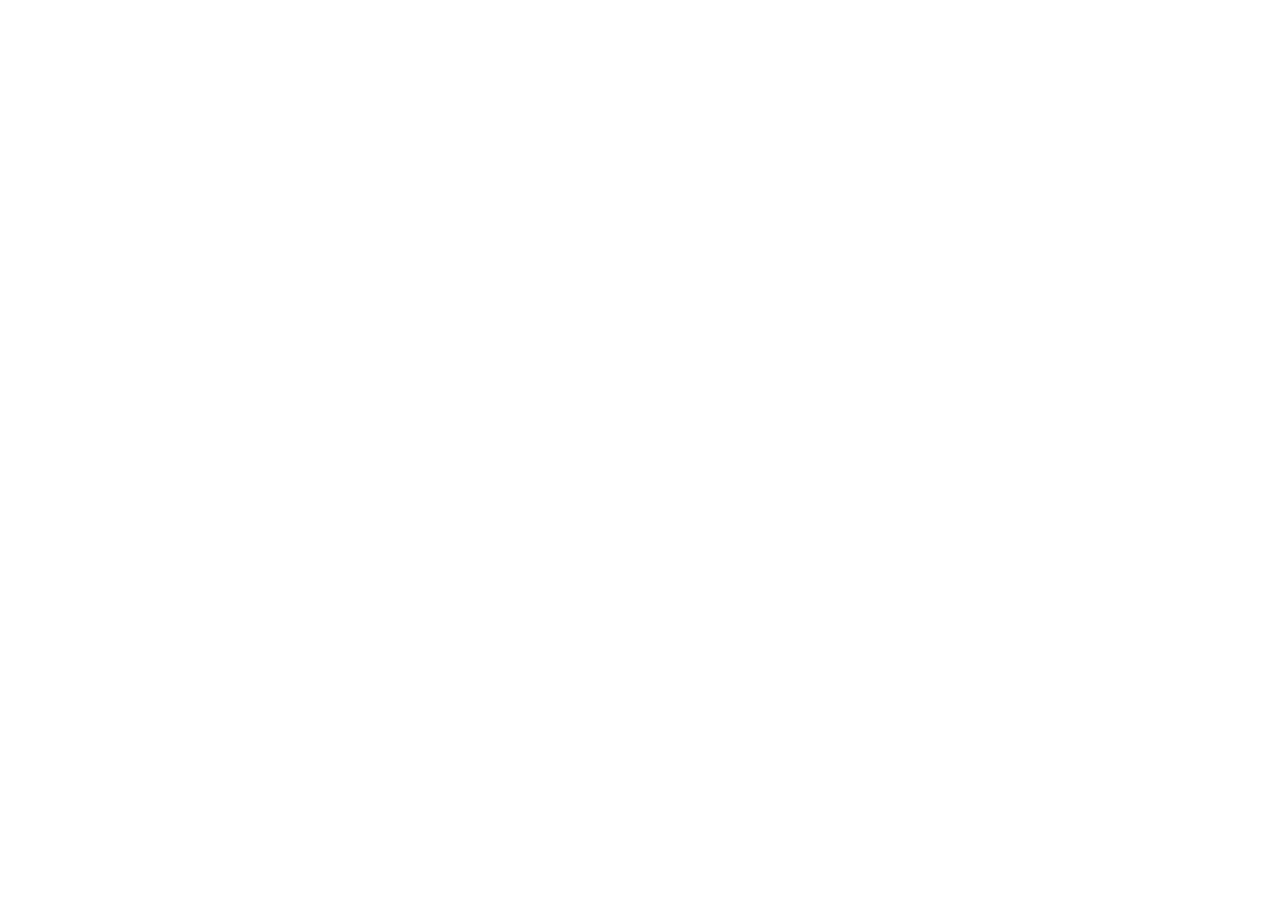
==== commit 76df18b2: "Refine meta description and hero section styles Updated the meta description for clarity and added s" ====
--- a/index.html
+++ b/index.html
@@ -4,108 +4,20 @@
     <meta charset="UTF-8">
     <meta name="viewport" content="width=device-width, initial-scale=1.0">
     <title>The Modern Estate Collection | Luxury Real Estate</title>
-    <meta name="description" content="Access exclusive off-market luxury listings and expert real estate advice. Serving high-net-worth clients in [Your City].">
+    <meta name="description" content="Access exclusive off-market luxury listings and expert real estate advice. Serving high-net-worth clients.">
     
-    <!-- FAST LOADING CSS -->
+    <!-- FAST LOADING CSS (TAILWIND) -->
     <script src="https://cdn.tailwindcss.com"></script>
     <link href="https://fonts.googleapis.com/css2?family=Playfair+Display:wght@700&family=Inter:wght@300;400;600&display=swap" rel="stylesheet">
 
     <style>
-        body { font-family: 'Inter', sans-serif; }
+        body { font-family: 'Inter', sans-serif; scroll-behavior: smooth; }
         h1, h2 { font-family: 'Playfair Display', serif; }
-        .hero-gradient { background: linear-gradient(rgba(0,0,0,0.4), rgba(0,0,0,0.4)), url('https://images.unsplash.com/photo-1600585154340-be6161a56a0c?auto=format&fit=crop&w=1920&q=80'); background-size: cover; background-position: center; }
+        .hero-gradient { 
+            background: linear-gradient(rgba(0,0,0,0.5), rgba(0,0,0,0.5)), url('https://images.unsplash.com/photo-1600585154340-be6161a56a0c?auto=format&fit=crop&w=1920&q=80'); 
+            background-size: cover; 
+            background-position: center; 
+        }
     </style>
-</head>
-<body class="bg-slate-50">
 
-    <!-- STICKY CONVERSION NAV -->
-    <nav class="sticky top-0 z-50 bg-white/90 backdrop-blur-md border-b border-slate-200 py-4 px-6 flex justify-between items-center">
-        <div class="text-xl font-bold tracking-tighter text-slate-900 uppercase">Wife <span class="text-gold-600">Realty</span></div>
-        <div class="hidden md:flex space-x-8 font-medium text-sm text-slate-600 uppercase tracking-widest">
-            <a href="#listings" class="hover:text-black transition">Listings</a>
-            <a href="#about" class="hover:text-black transition">Expertise</a>
-            <a href="#report" class="hover:text-black transition">Market Data</a>
-        </div>
-        <a href="tel:5550000000" class="bg-slate-900 text-white px-6 py-2 rounded-sm text-xs font-bold hover:bg-slate-700 transition uppercase tracking-tighter">
-            Speak with an Expert
-        </a>
-    </nav>
-
-    <!-- HERO SECTION (Designed for Google Ads LP) -->
-    <header class="hero-gradient h-[80vh] flex items-center justify-center text-white text-center px-4">
-        <div class="max-w-3xl">
-            <span class="uppercase tracking-[0.3em] text-sm mb-4 block opacity-90">Curating Exceptional Properties</span>
-            <h1 class="text-5xl md:text-7xl mb-6">Exclusive Access to Off-Market Estates</h1>
-            <p class="text-lg md:text-xl mb-10 font-light opacity-90">Specializing in high-value transitions for the most discerning clients in [Your City].</p>
-            <div class="flex flex-col md:flex-row gap-4 justify-center">
-                <a href="#listings" class="bg-white text-slate-900 px-10 py-4 font-bold rounded-sm hover:bg-slate-100 transition shadow-xl">View Collections</a>
-                <a href="#report" class="bg-transparent border border-white px-10 py-4 font-bold rounded-sm hover:bg-white hover:text-slate-900 transition">Market Insights</a>
-            </div>
-        </div>
-    </header>
-
-    <!-- SOCIAL PROOF / TRUST BAR -->
-    <div class="bg-white py-8 border-b border-slate-200">
-        <p class="text-center text-xs uppercase tracking-widest text-slate-400 mb-4">Recognized in & Partnerships</p>
-        <div class="flex flex-wrap justify-center gap-8 opacity-50 grayscale px-4">
-            <img src="https://upload.wikimedia.org/wikipedia/commons/a/a2/Zillow_logo.svg" class="h-6" alt="Zillow">
-            <img src="https://upload.wikimedia.org/wikipedia/commons/e/e0/Forbes_logo.svg" class="h-6" alt="Forbes">
-            <img src="https://upload.wikimedia.org/wikipedia/commons/e/e5/Wall_Street_Journal_Logo.svg" class="h-6" alt="WSJ">
-        </div>
-    </div>
-
-    <!-- VALUE PROPOSITION -->
-    <section id="listings" class="py-20 px-6 max-w-7xl mx-auto">
-        <div class="text-center mb-16">
-            <h2 class="text-4xl mb-4">Beyond the MLS</h2>
-            <p class="text-slate-500 max-w-xl mx-auto italic">Access properties that never hit the public market.</p>
-        </div>
-        <div class="grid grid-cols-1 md:grid-cols-3 gap-10">
-            <!-- Property 1 -->
-            <div class="group cursor-pointer">
-                <div class="overflow-hidden mb-4">
-                    <img src="https://images.unsplash.com/photo-1613490493576-7fde63acd811?auto=format&fit=crop&w=800&q=80" class="w-full h-72 object-cover group-hover:scale-105 transition duration-500">
-                </div>
-                <h3 class="text-xl font-bold">The Waterfront Villa</h3>
-                <p class="text-sm text-slate-400 uppercase tracking-widest">Private Listing - $4.5M</p>
-            </div>
-            <!-- Property 2 -->
-            <div class="group cursor-pointer">
-                <div class="overflow-hidden mb-4">
-                    <img src="https://images.unsplash.com/photo-1512917774080-9991f1c4c750?auto=format&fit=crop&w=800&q=80" class="w-full h-72 object-cover group-hover:scale-105 transition duration-500">
-                </div>
-                <h3 class="text-xl font-bold">Modern Glass Estate</h3>
-                <p class="text-sm text-slate-400 uppercase tracking-widest">Off-Market - $8.2M</p>
-            </div>
-            <!-- Property 3 -->
-            <div class="group cursor-pointer">
-                <div class="overflow-hidden mb-4">
-                    <img src="https://images.unsplash.com/photo-1600607687940-47a0f9259d57?auto=format&fit=crop&w=800&q=80" class="w-full h-72 object-cover group-hover:scale-105 transition duration-500">
-                </div>
-                <h3 class="text-xl font-bold">The Penthouse Suites</h3>
-                <p class="text-sm text-slate-400 uppercase tracking-widest">Exclusive Collection - $2.1M+</p>
-            </div>
-        </div>
-    </section>
-
-    <!-- LEAD MAGNET SECTION (The "Money" Maker) -->
-    <section id="report" class="bg-slate-900 py-24 px-6 text-white text-center">
-        <div class="max-w-2xl mx-auto">
-            <h2 class="text-4xl mb-6">2024 Market Forecast Report</h2>
-            <p class="text-slate-400 mb-10">Receive a detailed analysis of local property values and upcoming luxury developments before they are released to the public.</p>
-            <form action="#" class="flex flex-col md:flex-row gap-4 shadow-2xl">
-                <input type="email" placeholder="Your Professional Email" class="flex-1 p-4 rounded-sm text-slate-900 focus:outline-none" required>
-                <button type="submit" class="bg-slate-200 text-slate-900 px-8 py-4 font-bold uppercase tracking-tighter hover:bg-white transition">Get the Report</button>
-            </form>
-            <p class="text-[10px] mt-4 text-slate-500 uppercase tracking-widest">Privacy Secured | No Spam Policy</p>
-        </div>
-    </section>
-
-    <!-- FOOTER -->
-    <footer class="py-10 text-center text-slate-400 text-xs uppercase tracking-[0.2em]">
-        <p>&copy; 2024 Wife Name Luxury Realty. All Rights Reserved.</p>
-        <p class="mt-2 text-slate-600 italic uppercase tracking-normal">Licensed Real Estate Broker</p>
-    </footer>
-
-</body>
-</html>
+    <!-- GOOGLE TAG MANAGER (Placeholder - Paste your actual GTM ID below when r
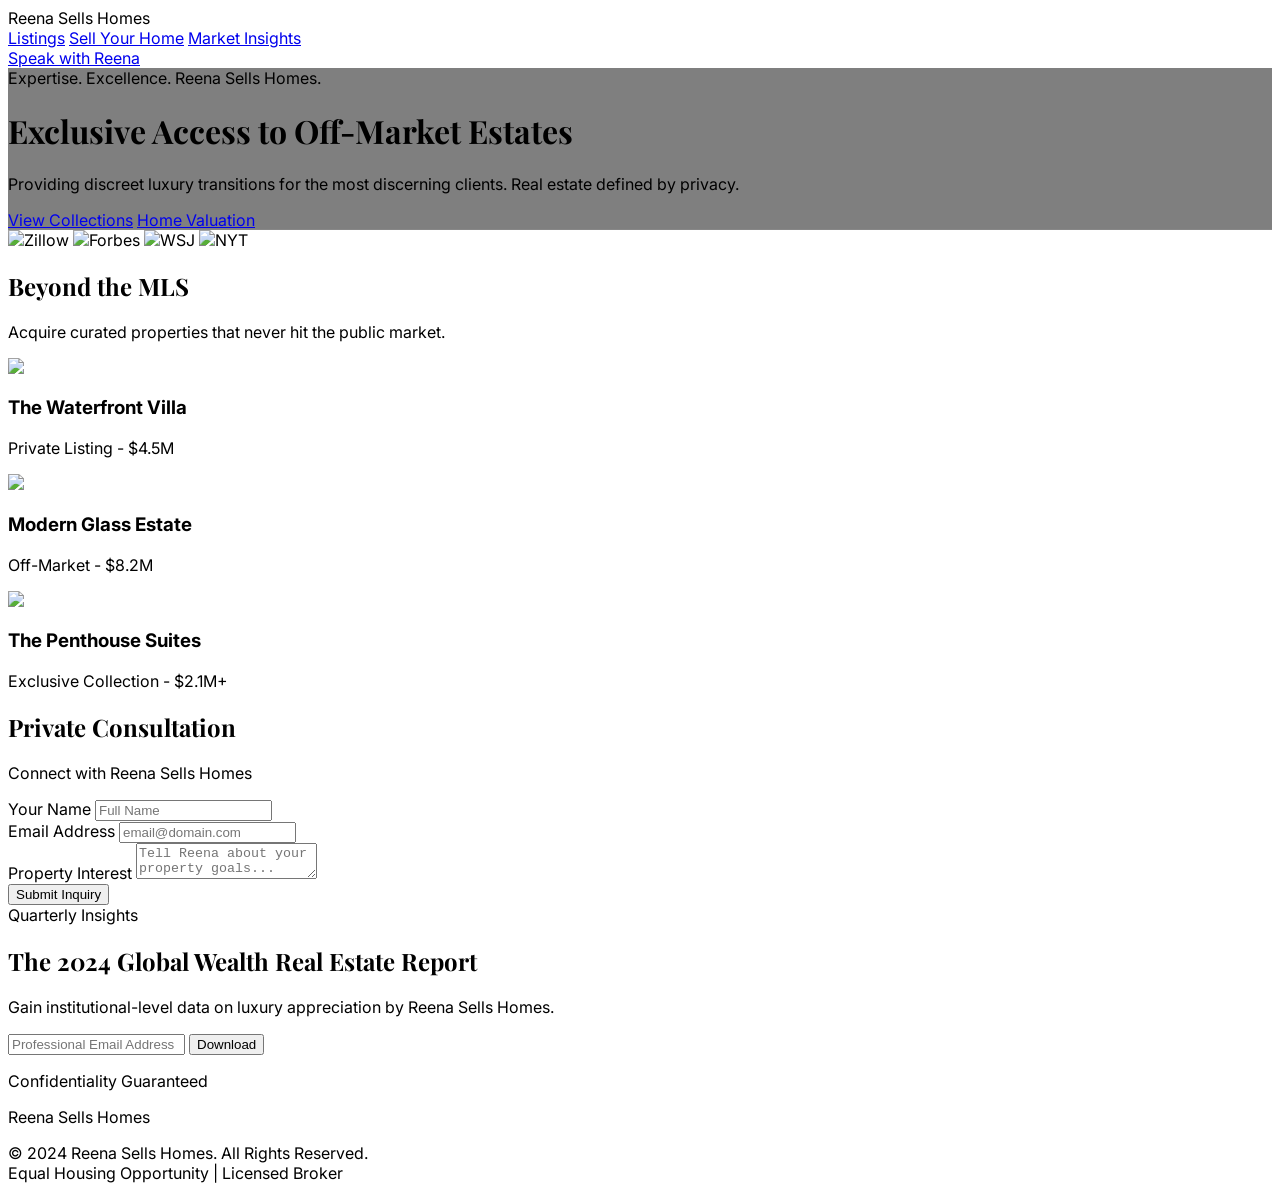
==== commit 851aa818: "Reena Sells Homes" ====
--- a/index.html
+++ b/index.html
@@ -3,8 +3,8 @@
 <head>
     <meta charset="UTF-8">
     <meta name="viewport" content="width=device-width, initial-scale=1.0">
-    <title>The Modern Estate Collection | Luxury Real Estate</title>
-    <meta name="description" content="Access exclusive off-market luxury listings and expert real estate advice. Serving high-net-worth clients.">
+    <title>Reena Sells Homes | Luxury Real Estate Excellence</title>
+    <meta name="description" content="Discover exclusive off-market luxury listings and expert real estate advice with Reena Sells Homes. Specializing in high-value transitions.">
     
     <!-- FAST LOADING CSS (TAILWIND) -->
     <script src="https://cdn.tailwindcss.com"></script>
@@ -20,4 +20,135 @@
         }
     </style>
 
-    <!-- GOOGLE TAG MANAGER (Placeholder - Paste your actual GTM ID below when r
+    <!-- GOOGLE TAG MANAGER (Paste your actual GTM ID below when you have it) -->
+    <!-- <script>(function(w,d,s,l,i){w[l]=w[l]||[];w[l].push({'gtm.start':new Date().getTime(),event:'gtm.js'});var f=d.getElementsByTagName(s)[0],j=d.createElement(s),dl=l!='dataLayer'?'&l='+l:'';j.async=true;j.src='https://www.googletagmanager.com/gtm.js?id='+i+dl;f.parentNode.insertBefore(j,f);})(window,document,'script','dataLayer','GTM-XXXXXXX');</script> -->
+</head>
+<body class="bg-slate-50">
+
+    <!-- STICKY CONVERSION NAV -->
+    <nav class="sticky top-0 z-50 bg-white/95 backdrop-blur-md border-b border-slate-200 py-4 px-6 flex justify-between items-center">
+        <div class="text-xl font-bold tracking-tighter text-slate-900 uppercase">Reena <span class="text-slate-500 font-light italic">Sells Homes</span></div>
+        <div class="hidden md:flex space-x-8 font-medium text-xs text-slate-500 uppercase tracking-[0.2em]">
+            <a href="#listings" class="hover:text-black transition">Listings</a>
+            <a href="#contact" class="hover:text-black transition">Sell Your Home</a>
+            <a href="#report" class="hover:text-black transition">Market Insights</a>
+        </div>
+        <a href="tel:5550000000" class="bg-slate-900 text-white px-6 py-2 rounded-sm text-[10px] font-bold hover:bg-slate-700 transition uppercase tracking-widest">
+            Speak with Reena
+        </a>
+    </nav>
+
+    <!-- HERO SECTION -->
+    <header class="hero-gradient h-[85vh] flex items-center justify-center text-white text-center px-4">
+        <div class="max-w-4xl">
+            <span class="uppercase tracking-[0.4em] text-[10px] mb-6 block opacity-80 font-semibold">Expertise. Excellence. Reena Sells Homes.</span>
+            <h1 class="text-5xl md:text-8xl mb-8 leading-tight">Exclusive Access to Off-Market Estates</h1>
+            <p class="text-lg md:text-2xl mb-12 font-light opacity-90 max-w-2xl mx-auto">Providing discreet luxury transitions for the most discerning clients. Real estate defined by privacy.</p>
+            <div class="flex flex-col md:flex-row gap-6 justify-center">
+                <a href="#listings" class="bg-white text-slate-900 px-12 py-5 font-bold rounded-sm hover:bg-slate-100 transition shadow-2xl uppercase text-xs tracking-widest">View Collections</a>
+                <a href="#contact" class="bg-transparent border border-white/50 px-12 py-5 font-bold rounded-sm hover:bg-white hover:text-slate-900 transition uppercase text-xs tracking-widest">Home Valuation</a>
+            </div>
+        </div>
+    </header>
+
+    <!-- TRUST BAR -->
+    <div class="bg-white py-10 border-b border-slate-100">
+        <div class="flex flex-wrap justify-center gap-12 opacity-40 grayscale px-6">
+            <img src="https://upload.wikimedia.org/wikipedia/commons/a/a2/Zillow_logo.svg" class="h-5" alt="Zillow">
+            <img src="https://upload.wikimedia.org/wikipedia/commons/e/e0/Forbes_logo.svg" class="h-5" alt="Forbes">
+            <img src="https://upload.wikimedia.org/wikipedia/commons/e/e5/Wall_Street_Journal_Logo.svg" class="h-5" alt="WSJ">
+            <img src="https://upload.wikimedia.org/wikipedia/commons/3/30/The_New_York_Times_logo.svg" class="h-5" alt="NYT">
+        </div>
+    </div>
+
+    <!-- LISTINGS GRID -->
+    <section id="listings" class="py-24 px-6 max-w-7xl mx-auto">
+        <div class="text-center mb-20">
+            <h2 class="text-4xl md:text-5xl mb-4">Beyond the MLS</h2>
+            <div class="w-16 h-1 bg-slate-900 mx-auto mb-6"></div>
+            <p class="text-slate-500 max-w-xl mx-auto italic font-light text-lg">Acquire curated properties that never hit the public market.</p>
+        </div>
+        <div class="grid grid-cols-1 md:grid-cols-3 gap-12">
+            <div class="group cursor-pointer">
+                <div class="overflow-hidden mb-6 shadow-lg">
+                    <img src="https://images.unsplash.com/photo-1613490493576-7fde63acd811?auto=format&fit=crop&w=800&q=80" class="w-full h-80 object-cover group-hover:scale-105 transition duration-700">
+                </div>
+                <h3 class="text-xl font-bold tracking-tight">The Waterfront Villa</h3>
+                <p class="text-xs text-slate-400 uppercase tracking-widest mt-2">Private Listing - $4.5M</p>
+            </div>
+            <div class="group cursor-pointer">
+                <div class="overflow-hidden mb-6 shadow-lg">
+                    <img src="https://images.unsplash.com/photo-1512917774080-9991f1c4c750?auto=format&fit=crop&w=800&q=80" class="w-full h-80 object-cover group-hover:scale-105 transition duration-700">
+                </div>
+                <h3 class="text-xl font-bold tracking-tight">Modern Glass Estate</h3>
+                <p class="text-xs text-slate-400 uppercase tracking-widest mt-2">Off-Market - $8.2M</p>
+            </div>
+            <div class="group cursor-pointer">
+                <div class="overflow-hidden mb-6 shadow-lg">
+                    <img src="https://images.unsplash.com/photo-1600607687940-47a0f9259d57?auto=format&fit=crop&w=800&q=80" class="w-full h-80 object-cover group-hover:scale-105 transition duration-700">
+                </div>
+                <h3 class="text-xl font-bold tracking-tight">The Penthouse Suites</h3>
+                <p class="text-xs text-slate-400 uppercase tracking-widest mt-2">Exclusive Collection - $2.1M+</p>
+            </div>
+        </div>
+    </section>
+
+    <!-- LEAD FORM (Formspree Integrated) -->
+    <section id="contact" class="max-w-4xl mx-auto my-24 p-12 bg-white shadow-2xl rounded-sm border border-slate-100">
+        <div class="text-center mb-12">
+            <h2 class="text-3xl md:text-4xl mb-2">Private Consultation</h2>
+            <p class="text-slate-400 text-sm uppercase tracking-widest font-semibold">Connect with Reena Sells Homes</p>
+        </div>
+        
+        <form action="https://formspree.io/f/mgopnwog" method="POST" class="grid grid-cols-1 md:grid-cols-2 gap-8">
+            <div class="flex flex-col">
+                <label class="text-[10px] uppercase tracking-widest text-slate-400 mb-2 font-bold">Your Name</label>
+                <input type="text" name="Client Name" placeholder="Full Name" class="border-b border-slate-200 py-3 focus:border-slate-900 outline-none transition" required>
+            </div>
+            <div class="flex flex-col">
+                <label class="text-[10px] uppercase tracking-widest text-slate-400 mb-2 font-bold">Email Address</label>
+                <input type="email" name="Email Address" placeholder="email@domain.com" class="border-b border-slate-200 py-3 focus:border-slate-900 outline-none transition" required>
+            </div>
+            <div class="flex flex-col md:col-span-2">
+                <label class="text-[10px] uppercase tracking-widest text-slate-400 mb-2 font-bold">Property Interest</label>
+                <textarea name="Inquiry Details" placeholder="Tell Reena about your property goals..." class="border-b border-slate-200 py-3 focus:border-slate-900 outline-none transition h-32 resize-none"></textarea>
+            </div>
+            
+            <!-- Custom Subject line for Reena's Email -->
+            <input type="hidden" name="_subject" value="New Lead for Reena Sells Homes!">
+            
+            <button type="submit" class="bg-slate-900 text-white p-5 rounded-sm font-bold md:col-span-2 hover:bg-slate-800 transition uppercase text-xs tracking-[0.3em] mt-4 shadow-xl">
+                Submit Inquiry
+            </button>
+        </form>
+    </section>
+
+    <!-- MARKET REPORT (Formspree Integrated) -->
+    <section id="report" class="bg-slate-900 py-32 px-6 text-white text-center">
+        <div class="max-w-2xl mx-auto">
+            <span class="text-slate-500 uppercase tracking-[0.5em] text-[10px] mb-6 block font-bold">Quarterly Insights</span>
+            <h2 class="text-4xl md:text-5xl mb-8">The 2024 Global Wealth Real Estate Report</h2>
+            <p class="text-slate-400 mb-12 font-light text-lg leading-relaxed">Gain institutional-level data on luxury appreciation by Reena Sells Homes.</p>
+            
+            <form action="https://formspree.io/f/mgopnwog" method="POST" class="flex flex-col md:flex-row gap-0 shadow-3xl max-w-lg mx-auto">
+                <input type="email" name="Report Subscriber Email" placeholder="Professional Email Address" class="flex-1 p-5 text-slate-900 focus:outline-none text-sm" required>
+                <input type="hidden" name="Source" value="Market Report Subscription - Reena Sells Homes">
+                <button type="submit" class="bg-white text-slate-900 px-8 py-5 font-extrabold uppercase text-[10px] tracking-widest hover:bg-slate-200 transition">
+                    Download
+                </button>
+            </form>
+            <p class="text-[9px] mt-8 text-slate-500 uppercase tracking-[0.3em]">Confidentiality Guaranteed</p>
+        </div>
+    </section>
+
+    <!-- FOOTER -->
+    <footer class="py-20 text-center border-t border-slate-100 bg-white">
+        <div class="text-xl font-bold tracking-tighter text-slate-900 uppercase mb-6">Reena <span class="text-slate-400 font-light text-sm italic">Sells Homes</span></div>
+        <p class="text-slate-400 text-[10px] uppercase tracking-[0.3em] leading-loose">
+            &copy; 2024 Reena Sells Homes. All Rights Reserved. <br>
+            Equal Housing Opportunity | Licensed Broker
+        </p>
+    </footer>
+
+</body>
+</html>
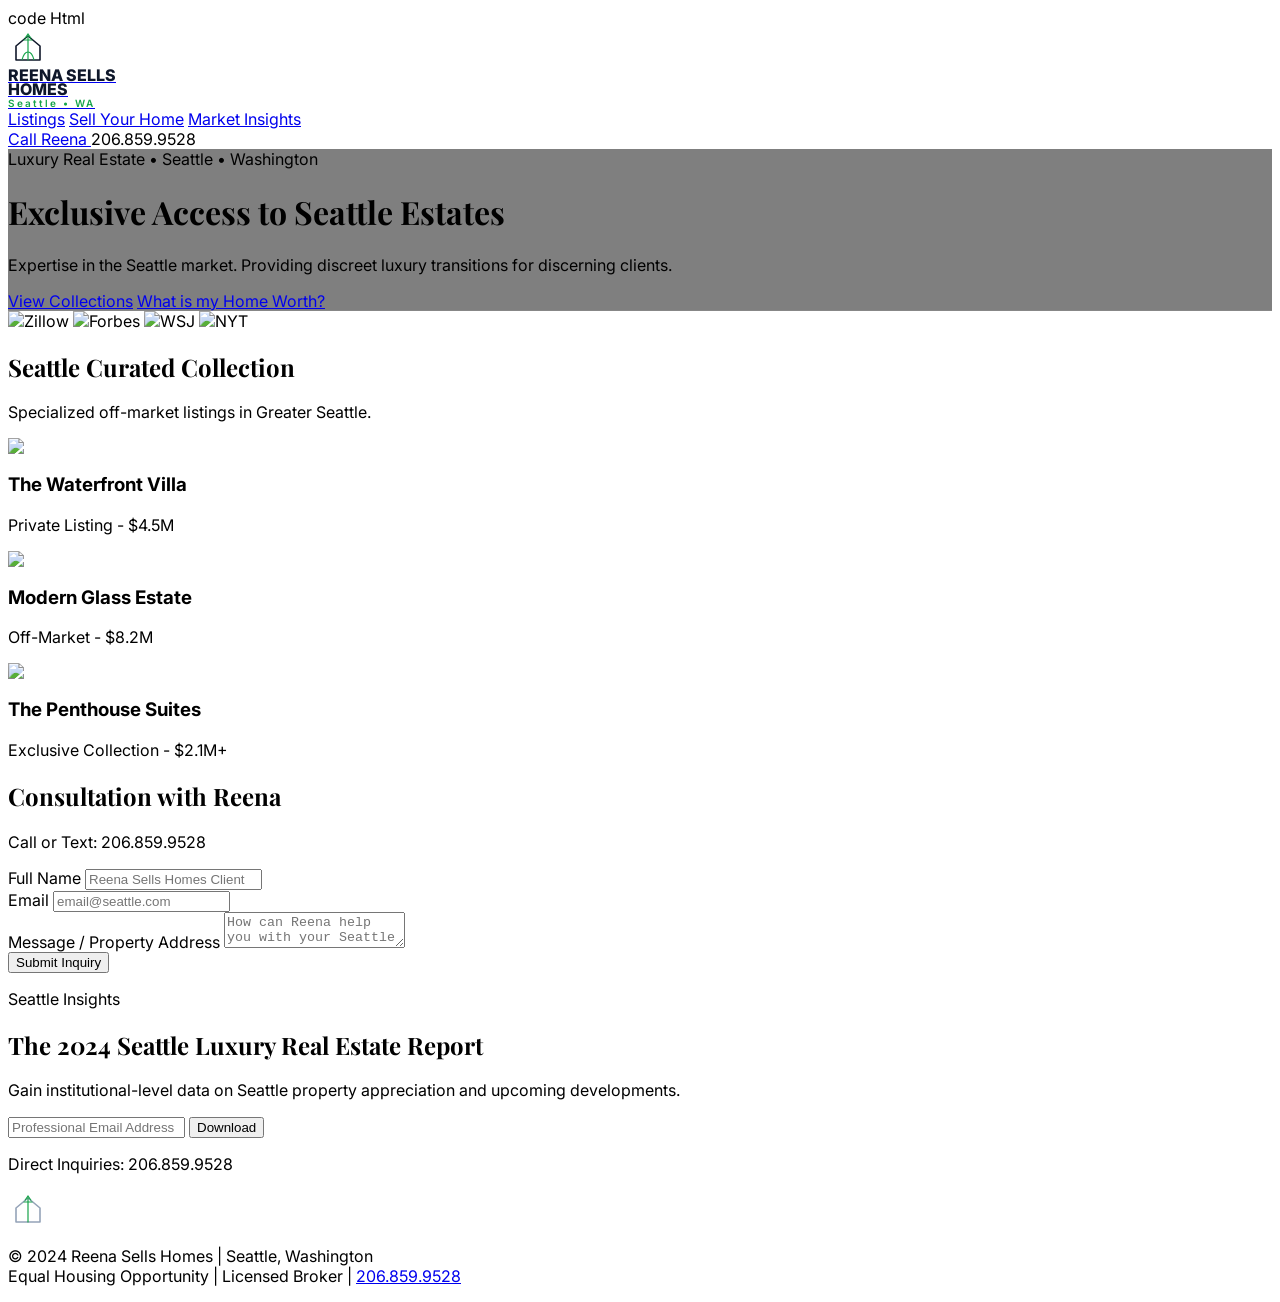
==== commit 5445a848: "Update index.html for Seattle luxury real estate" ====
--- a/index.html
+++ b/index.html
@@ -1,12 +1,14 @@
+code
+Html
 <!DOCTYPE html>
 <html lang="en">
 <head>
     <meta charset="UTF-8">
     <meta name="viewport" content="width=device-width, initial-scale=1.0">
-    <title>Reena Sells Homes | Luxury Real Estate Excellence</title>
-    <meta name="description" content="Discover exclusive off-market luxury listings and expert real estate advice with Reena Sells Homes. Specializing in high-value transitions.">
+    <title>Reena Sells Homes | Seattle Luxury Real Estate</title>
+    <meta name="description" content="Discover exclusive Seattle luxury listings with Reena Sells Homes. Specialized in Seattle, Washington real estate.">
     
-    <!-- FAST LOADING CSS (TAILWIND) -->
+    <!-- FAST LOADING CSS -->
     <script src="https://cdn.tailwindcss.com"></script>
     <link href="https://fonts.googleapis.com/css2?family=Playfair+Display:wght@700&family=Inter:wght@300;400;600&display=swap" rel="stylesheet">
 
@@ -14,39 +16,57 @@
         body { font-family: 'Inter', sans-serif; scroll-behavior: smooth; }
         h1, h2 { font-family: 'Playfair Display', serif; }
         .hero-gradient { 
-            background: linear-gradient(rgba(0,0,0,0.5), rgba(0,0,0,0.5)), url('https://images.unsplash.com/photo-1600585154340-be6161a56a0c?auto=format&fit=crop&w=1920&q=80'); 
+            background: linear-gradient(rgba(0,0,0,0.5), rgba(0,0,0,0.5)), url('https://images.unsplash.com/photo-1502325966718-85a90488ed29?auto=format&fit=crop&w=1920&q=80'); 
             background-size: cover; 
             background-position: center; 
         }
+        .logo-text { color: #0f172a; font-weight: 800; line-height: 0.9; }
+        .logo-seattle { color: #16a34a; font-size: 10px; letter-spacing: 0.2em; font-weight: 600; }
     </style>
-
-    <!-- GOOGLE TAG MANAGER (Paste your actual GTM ID below when you have it) -->
-    <!-- <script>(function(w,d,s,l,i){w[l]=w[l]||[];w[l].push({'gtm.start':new Date().getTime(),event:'gtm.js'});var f=d.getElementsByTagName(s)[0],j=d.createElement(s),dl=l!='dataLayer'?'&l='+l:'';j.async=true;j.src='https://www.googletagmanager.com/gtm.js?id='+i+dl;f.parentNode.insertBefore(j,f);})(window,document,'script','dataLayer','GTM-XXXXXXX');</script> -->
 </head>
 <body class="bg-slate-50">
 
     <!-- STICKY CONVERSION NAV -->
-    <nav class="sticky top-0 z-50 bg-white/95 backdrop-blur-md border-b border-slate-200 py-4 px-6 flex justify-between items-center">
-        <div class="text-xl font-bold tracking-tighter text-slate-900 uppercase">Reena <span class="text-slate-500 font-light italic">Sells Homes</span></div>
-        <div class="hidden md:flex space-x-8 font-medium text-xs text-slate-500 uppercase tracking-[0.2em]">
+    <nav class="sticky top-0 z-50 bg-white/95 backdrop-blur-md border-b border-slate-200 py-3 px-6 flex justify-between items-center">
+        <!-- CUSTOM LOGO SVG DESIGN -->
+        <a href="#" class="flex items-center gap-3">
+            <svg width="40" height="40" viewBox="0 0 100 100" fill="none" xmlns="http://www.w3.org/2000/svg">
+                <!-- House Outline -->
+                <path d="M20 45L50 20L80 45V80H20V45Z" stroke="#0f172a" stroke-width="4" stroke-linejoin="round"/>
+                <!-- Space Needle Stylized -->
+                <path d="M50 20V80M40 30H60M43 25L50 15L57 25" stroke="#16a34a" stroke-width="3" stroke-linecap="round"/>
+                <path d="M35 80C35 80 40 60 50 60C60 60 65 80 65 80" stroke="#16a34a" stroke-width="3"/>
+            </svg>
+            <div>
+                <div class="logo-text text-lg uppercase tracking-tighter">REENA <span class="font-light">SELLS</span></div>
+                <div class="logo-text text-lg uppercase tracking-tighter -mt-1">HOMES</div>
+                <div class="logo-seattle uppercase">Seattle • WA</div>
+            </div>
+        </a>
+
+        <div class="hidden lg:flex space-x-8 font-medium text-[10px] text-slate-500 uppercase tracking-[0.2em]">
             <a href="#listings" class="hover:text-black transition">Listings</a>
             <a href="#contact" class="hover:text-black transition">Sell Your Home</a>
             <a href="#report" class="hover:text-black transition">Market Insights</a>
         </div>
-        <a href="tel:5550000000" class="bg-slate-900 text-white px-6 py-2 rounded-sm text-[10px] font-bold hover:bg-slate-700 transition uppercase tracking-widest">
-            Speak with Reena
-        </a>
+        
+        <div class="flex flex-col items-end">
+            <a href="tel:2068599528" class="bg-slate-900 text-white px-5 py-2 rounded-sm text-[10px] font-bold hover:bg-slate-700 transition uppercase tracking-widest">
+                Call Reena
+            </a>
+            <span class="text-[10px] text-slate-500 mt-1 font-semibold tracking-tighter">206.859.9528</span>
+        </div>
     </nav>
 
     <!-- HERO SECTION -->
-    <header class="hero-gradient h-[85vh] flex items-center justify-center text-white text-center px-4">
+    <header class="hero-gradient h-[80vh] flex items-center justify-center text-white text-center px-4">
         <div class="max-w-4xl">
-            <span class="uppercase tracking-[0.4em] text-[10px] mb-6 block opacity-80 font-semibold">Expertise. Excellence. Reena Sells Homes.</span>
-            <h1 class="text-5xl md:text-8xl mb-8 leading-tight">Exclusive Access to Off-Market Estates</h1>
-            <p class="text-lg md:text-2xl mb-12 font-light opacity-90 max-w-2xl mx-auto">Providing discreet luxury transitions for the most discerning clients. Real estate defined by privacy.</p>
+            <span class="uppercase tracking-[0.4em] text-[10px] mb-6 block opacity-80 font-semibold">Luxury Real Estate • Seattle • Washington</span>
+            <h1 class="text-5xl md:text-8xl mb-8 leading-tight">Exclusive Access to Seattle Estates</h1>
+            <p class="text-lg md:text-2xl mb-12 font-light opacity-90 max-w-2xl mx-auto">Expertise in the Seattle market. Providing discreet luxury transitions for discerning clients.</p>
             <div class="flex flex-col md:flex-row gap-6 justify-center">
                 <a href="#listings" class="bg-white text-slate-900 px-12 py-5 font-bold rounded-sm hover:bg-slate-100 transition shadow-2xl uppercase text-xs tracking-widest">View Collections</a>
-                <a href="#contact" class="bg-transparent border border-white/50 px-12 py-5 font-bold rounded-sm hover:bg-white hover:text-slate-900 transition uppercase text-xs tracking-widest">Home Valuation</a>
+                <a href="#contact" class="bg-transparent border border-white/50 px-12 py-5 font-bold rounded-sm hover:bg-white hover:text-slate-900 transition uppercase text-xs tracking-widest">What is my Home Worth?</a>
             </div>
         </div>
     </header>
@@ -64,89 +84,93 @@
     <!-- LISTINGS GRID -->
     <section id="listings" class="py-24 px-6 max-w-7xl mx-auto">
         <div class="text-center mb-20">
-            <h2 class="text-4xl md:text-5xl mb-4">Beyond the MLS</h2>
-            <div class="w-16 h-1 bg-slate-900 mx-auto mb-6"></div>
-            <p class="text-slate-500 max-w-xl mx-auto italic font-light text-lg">Acquire curated properties that never hit the public market.</p>
+            <h2 class="text-4xl md:text-5xl mb-4">Seattle Curated Collection</h2>
+            <div class="w-16 h-1 bg-green-600 mx-auto mb-6"></div>
+            <p class="text-slate-500 max-w-xl mx-auto italic font-light text-lg">Specialized off-market listings in Greater Seattle.</p>
         </div>
         <div class="grid grid-cols-1 md:grid-cols-3 gap-12">
             <div class="group cursor-pointer">
-                <div class="overflow-hidden mb-6 shadow-lg">
+                <div class="overflow-hidden mb-6 shadow-lg rounded-sm">
                     <img src="https://images.unsplash.com/photo-1613490493576-7fde63acd811?auto=format&fit=crop&w=800&q=80" class="w-full h-80 object-cover group-hover:scale-105 transition duration-700">
                 </div>
-                <h3 class="text-xl font-bold tracking-tight">The Waterfront Villa</h3>
+                <h3 class="text-xl font-bold tracking-tight text-slate-900">The Waterfront Villa</h3>
                 <p class="text-xs text-slate-400 uppercase tracking-widest mt-2">Private Listing - $4.5M</p>
             </div>
             <div class="group cursor-pointer">
-                <div class="overflow-hidden mb-6 shadow-lg">
+                <div class="overflow-hidden mb-6 shadow-lg rounded-sm">
                     <img src="https://images.unsplash.com/photo-1512917774080-9991f1c4c750?auto=format&fit=crop&w=800&q=80" class="w-full h-80 object-cover group-hover:scale-105 transition duration-700">
                 </div>
-                <h3 class="text-xl font-bold tracking-tight">Modern Glass Estate</h3>
+                <h3 class="text-xl font-bold tracking-tight text-slate-900">Modern Glass Estate</h3>
                 <p class="text-xs text-slate-400 uppercase tracking-widest mt-2">Off-Market - $8.2M</p>
             </div>
             <div class="group cursor-pointer">
-                <div class="overflow-hidden mb-6 shadow-lg">
+                <div class="overflow-hidden mb-6 shadow-lg rounded-sm">
                     <img src="https://images.unsplash.com/photo-1600607687940-47a0f9259d57?auto=format&fit=crop&w=800&q=80" class="w-full h-80 object-cover group-hover:scale-105 transition duration-700">
                 </div>
-                <h3 class="text-xl font-bold tracking-tight">The Penthouse Suites</h3>
+                <h3 class="text-xl font-bold tracking-tight text-slate-900">The Penthouse Suites</h3>
                 <p class="text-xs text-slate-400 uppercase tracking-widest mt-2">Exclusive Collection - $2.1M+</p>
             </div>
         </div>
     </section>
 
-    <!-- LEAD FORM (Formspree Integrated) -->
+    <!-- LEAD FORM -->
     <section id="contact" class="max-w-4xl mx-auto my-24 p-12 bg-white shadow-2xl rounded-sm border border-slate-100">
         <div class="text-center mb-12">
-            <h2 class="text-3xl md:text-4xl mb-2">Private Consultation</h2>
-            <p class="text-slate-400 text-sm uppercase tracking-widest font-semibold">Connect with Reena Sells Homes</p>
+            <h2 class="text-3xl md:text-4xl mb-2 italic">Consultation with Reena</h2>
+            <p class="text-slate-400 text-[10px] uppercase tracking-[0.4em] font-semibold">Call or Text: 206.859.9528</p>
         </div>
         
         <form action="https://formspree.io/f/mgopnwog" method="POST" class="grid grid-cols-1 md:grid-cols-2 gap-8">
             <div class="flex flex-col">
-                <label class="text-[10px] uppercase tracking-widest text-slate-400 mb-2 font-bold">Your Name</label>
-                <input type="text" name="Client Name" placeholder="Full Name" class="border-b border-slate-200 py-3 focus:border-slate-900 outline-none transition" required>
+                <label class="text-[10px] uppercase tracking-widest text-slate-400 mb-2 font-bold">Full Name</label>
+                <input type="text" name="Client Name" placeholder="Reena Sells Homes Client" class="border-b border-slate-200 py-3 focus:border-green-600 outline-none transition" required>
             </div>
             <div class="flex flex-col">
-                <label class="text-[10px] uppercase tracking-widest text-slate-400 mb-2 font-bold">Email Address</label>
-                <input type="email" name="Email Address" placeholder="email@domain.com" class="border-b border-slate-200 py-3 focus:border-slate-900 outline-none transition" required>
+                <label class="text-[10px] uppercase tracking-widest text-slate-400 mb-2 font-bold">Email</label>
+                <input type="email" name="Email Address" placeholder="email@seattle.com" class="border-b border-slate-200 py-3 focus:border-green-600 outline-none transition" required>
             </div>
             <div class="flex flex-col md:col-span-2">
-                <label class="text-[10px] uppercase tracking-widest text-slate-400 mb-2 font-bold">Property Interest</label>
-                <textarea name="Inquiry Details" placeholder="Tell Reena about your property goals..." class="border-b border-slate-200 py-3 focus:border-slate-900 outline-none transition h-32 resize-none"></textarea>
+                <label class="text-[10px] uppercase tracking-widest text-slate-400 mb-2 font-bold">Message / Property Address</label>
+                <textarea name="Inquiry Details" placeholder="How can Reena help you with your Seattle property goals?" class="border-b border-slate-200 py-3 focus:border-green-600 outline-none transition h-32 resize-none"></textarea>
             </div>
             
-            <!-- Custom Subject line for Reena's Email -->
-            <input type="hidden" name="_subject" value="New Lead for Reena Sells Homes!">
+            <input type="hidden" name="_subject" value="URGENT: Reena Sells Homes Website Lead!">
             
-            <button type="submit" class="bg-slate-900 text-white p-5 rounded-sm font-bold md:col-span-2 hover:bg-slate-800 transition uppercase text-xs tracking-[0.3em] mt-4 shadow-xl">
+            <button type="submit" class="bg-slate-900 text-white p-5 rounded-sm font-bold md:col-span-2 hover:bg-green-700 transition uppercase text-xs tracking-[0.3em] mt-4 shadow-xl">
                 Submit Inquiry
             </button>
         </form>
     </section>
 
-    <!-- MARKET REPORT (Formspree Integrated) -->
+    <!-- MARKET REPORT -->
     <section id="report" class="bg-slate-900 py-32 px-6 text-white text-center">
         <div class="max-w-2xl mx-auto">
-            <span class="text-slate-500 uppercase tracking-[0.5em] text-[10px] mb-6 block font-bold">Quarterly Insights</span>
-            <h2 class="text-4xl md:text-5xl mb-8">The 2024 Global Wealth Real Estate Report</h2>
-            <p class="text-slate-400 mb-12 font-light text-lg leading-relaxed">Gain institutional-level data on luxury appreciation by Reena Sells Homes.</p>
+            <span class="text-green-500 uppercase tracking-[0.5em] text-[10px] mb-6 block font-bold">Seattle Insights</span>
+            <h2 class="text-4xl md:text-5xl mb-8 leading-tight">The 2024 Seattle Luxury Real Estate Report</h2>
+            <p class="text-slate-400 mb-12 font-light text-lg leading-relaxed">Gain institutional-level data on Seattle property appreciation and upcoming developments.</p>
             
             <form action="https://formspree.io/f/mgopnwog" method="POST" class="flex flex-col md:flex-row gap-0 shadow-3xl max-w-lg mx-auto">
                 <input type="email" name="Report Subscriber Email" placeholder="Professional Email Address" class="flex-1 p-5 text-slate-900 focus:outline-none text-sm" required>
-                <input type="hidden" name="Source" value="Market Report Subscription - Reena Sells Homes">
+                <input type="hidden" name="Source" value="Market Report Subscription - Seattle">
                 <button type="submit" class="bg-white text-slate-900 px-8 py-5 font-extrabold uppercase text-[10px] tracking-widest hover:bg-slate-200 transition">
                     Download
                 </button>
             </form>
-            <p class="text-[9px] mt-8 text-slate-500 uppercase tracking-[0.3em]">Confidentiality Guaranteed</p>
+            <p class="text-[9px] mt-8 text-slate-500 uppercase tracking-[0.3em]">Direct Inquiries: 206.859.9528</p>
         </div>
     </section>
 
     <!-- FOOTER -->
     <footer class="py-20 text-center border-t border-slate-100 bg-white">
-        <div class="text-xl font-bold tracking-tighter text-slate-900 uppercase mb-6">Reena <span class="text-slate-400 font-light text-sm italic">Sells Homes</span></div>
+        <div class="flex justify-center mb-6">
+             <svg width="40" height="40" viewBox="0 0 100 100" fill="none" xmlns="http://www.w3.org/2000/svg">
+                <path d="M20 45L50 20L80 45V80H20V45Z" stroke="#94a3b8" stroke-width="4" stroke-linejoin="round"/>
+                <path d="M50 20V80M40 30H60M43 25L50 15L57 25" stroke="#16a34a" stroke-width="3" stroke-linecap="round"/>
+            </svg>
+        </div>
         <p class="text-slate-400 text-[10px] uppercase tracking-[0.3em] leading-loose">
-            &copy; 2024 Reena Sells Homes. All Rights Reserved. <br>
-            Equal Housing Opportunity | Licensed Broker
+            &copy; 2024 Reena Sells Homes | Seattle, Washington <br>
+            Equal Housing Opportunity | Licensed Broker | <a href="tel:2068599528" class="font-bold text-slate-600">206.859.9528</a>
         </p>
     </footer>
 
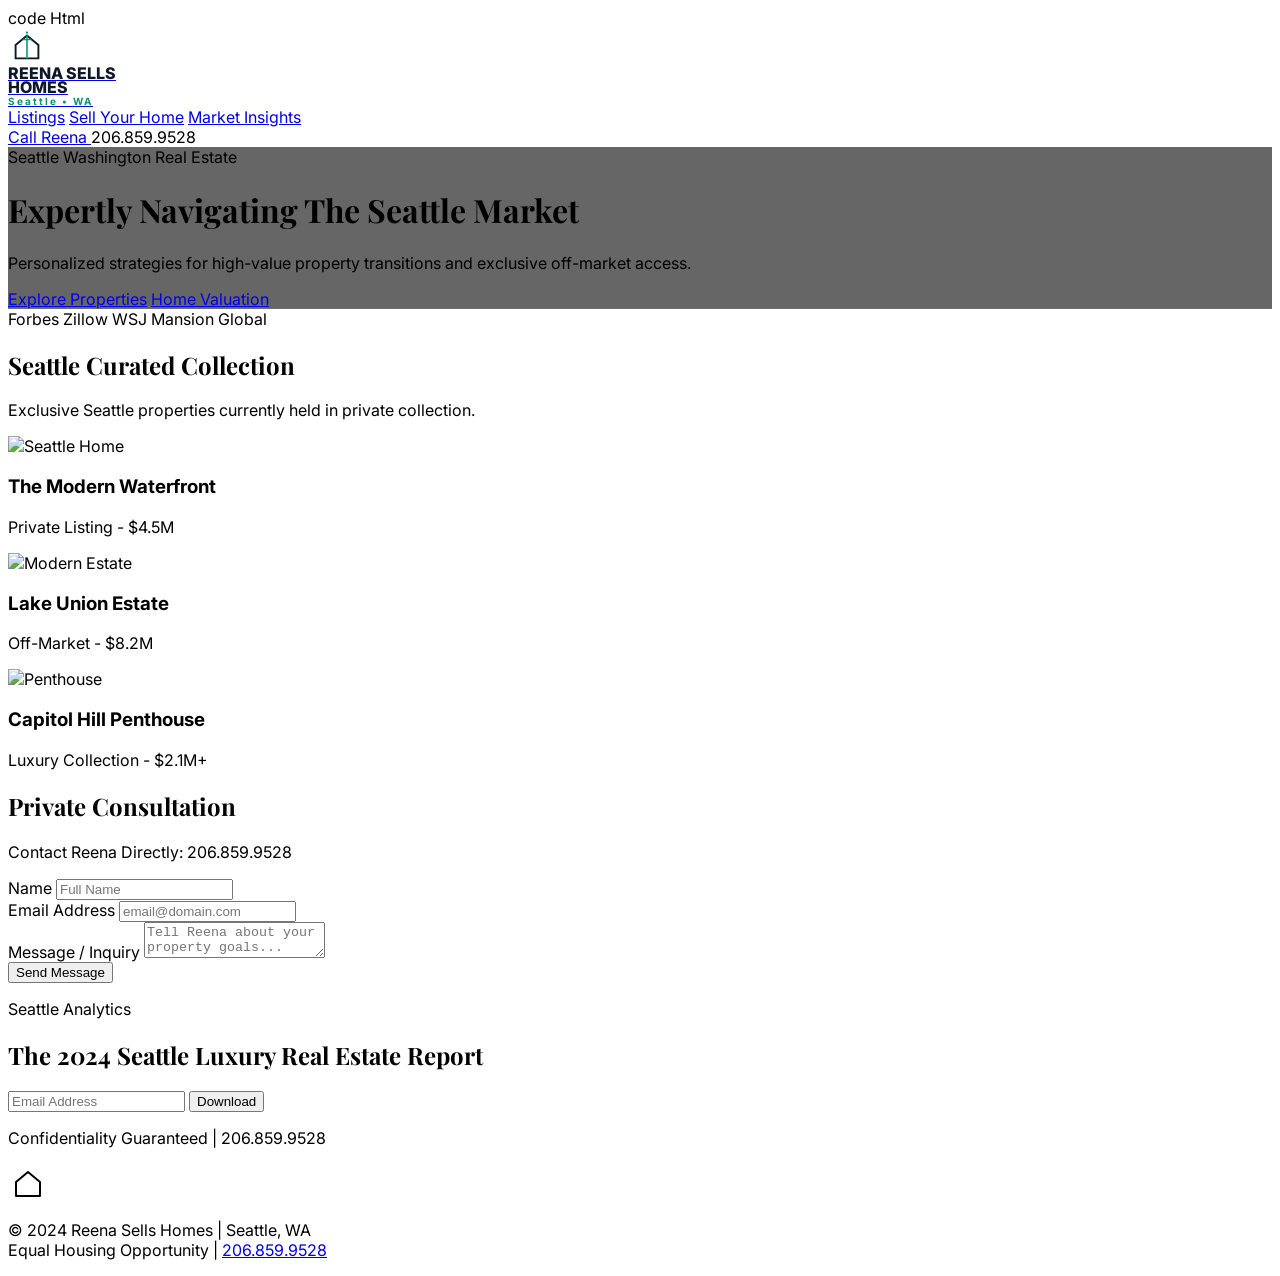
==== commit 7eb6ec8e: "Refactor index.html for layout and style improvements Updated the HTML structure and styles for impr" ====
--- a/index.html
+++ b/index.html
@@ -6,138 +6,140 @@
     <meta charset="UTF-8">
     <meta name="viewport" content="width=device-width, initial-scale=1.0">
     <title>Reena Sells Homes | Seattle Luxury Real Estate</title>
-    <meta name="description" content="Discover exclusive Seattle luxury listings with Reena Sells Homes. Specialized in Seattle, Washington real estate.">
     
-    <!-- FAST LOADING CSS -->
+    <!-- STABLE EXTERNAL ASSETS -->
     <script src="https://cdn.tailwindcss.com"></script>
     <link href="https://fonts.googleapis.com/css2?family=Playfair+Display:wght@700&family=Inter:wght@300;400;600&display=swap" rel="stylesheet">
 
     <style>
         body { font-family: 'Inter', sans-serif; scroll-behavior: smooth; }
         h1, h2 { font-family: 'Playfair Display', serif; }
+        /* Hero Background - High Stability Link */
         .hero-gradient { 
-            background: linear-gradient(rgba(0,0,0,0.5), rgba(0,0,0,0.5)), url('https://images.unsplash.com/photo-1502325966718-85a90488ed29?auto=format&fit=crop&w=1920&q=80'); 
+            background: linear-gradient(rgba(0,0,0,0.6), rgba(0,0,0,0.6)), url('https://images.unsplash.com/photo-1600585154340-be6161a56a0c?q=80&w=1920&auto=format&fit=crop'); 
             background-size: cover; 
             background-position: center; 
         }
         .logo-text { color: #0f172a; font-weight: 800; line-height: 0.9; }
-        .logo-seattle { color: #16a34a; font-size: 10px; letter-spacing: 0.2em; font-weight: 600; }
+        .logo-seattle { color: #059669; font-size: 10px; letter-spacing: 0.2em; font-weight: 700; }
     </style>
 </head>
-<body class="bg-slate-50">
+<body class="bg-white">
 
-    <!-- STICKY CONVERSION NAV -->
+    <!-- HEADER -->
     <nav class="sticky top-0 z-50 bg-white/95 backdrop-blur-md border-b border-slate-200 py-3 px-6 flex justify-between items-center">
-        <!-- CUSTOM LOGO SVG DESIGN -->
+        <!-- CUSTOM LOGO (SVG - WILL NEVER BREAK) -->
         <a href="#" class="flex items-center gap-3">
-            <svg width="40" height="40" viewBox="0 0 100 100" fill="none" xmlns="http://www.w3.org/2000/svg">
-                <!-- House Outline -->
-                <path d="M20 45L50 20L80 45V80H20V45Z" stroke="#0f172a" stroke-width="4" stroke-linejoin="round"/>
-                <!-- Space Needle Stylized -->
-                <path d="M50 20V80M40 30H60M43 25L50 15L57 25" stroke="#16a34a" stroke-width="3" stroke-linecap="round"/>
-                <path d="M35 80C35 80 40 60 50 60C60 60 65 80 65 80" stroke="#16a34a" stroke-width="3"/>
+            <svg width="38" height="38" viewBox="0 0 100 100" fill="none" xmlns="http://www.w3.org/2000/svg">
+                <path d="M20 45L50 20L80 45V80H20V45Z" stroke="#0f172a" stroke-width="5" stroke-linejoin="round"/>
+                <path d="M50 20V80M40 30H60" stroke="#059669" stroke-width="4" stroke-linecap="round"/>
+                <circle cx="50" cy="12" r="3" fill="#059669"/>
             </svg>
             <div>
                 <div class="logo-text text-lg uppercase tracking-tighter">REENA <span class="font-light">SELLS</span></div>
                 <div class="logo-text text-lg uppercase tracking-tighter -mt-1">HOMES</div>
-                <div class="logo-seattle uppercase">Seattle • WA</div>
+                <div class="logo-seattle uppercase tracking-widest">Seattle • WA</div>
             </div>
         </a>
 
-        <div class="hidden lg:flex space-x-8 font-medium text-[10px] text-slate-500 uppercase tracking-[0.2em]">
+        <!-- NAV LINKS -->
+        <div class="hidden lg:flex space-x-10 font-bold text-[10px] text-slate-400 uppercase tracking-[0.2em]">
             <a href="#listings" class="hover:text-black transition">Listings</a>
             <a href="#contact" class="hover:text-black transition">Sell Your Home</a>
             <a href="#report" class="hover:text-black transition">Market Insights</a>
         </div>
         
+        <!-- PHONE CALL-TO-ACTION -->
         <div class="flex flex-col items-end">
-            <a href="tel:2068599528" class="bg-slate-900 text-white px-5 py-2 rounded-sm text-[10px] font-bold hover:bg-slate-700 transition uppercase tracking-widest">
+            <a href="tel:2068599528" class="bg-slate-900 text-white px-5 py-2.5 rounded-sm text-[10px] font-bold hover:bg-emerald-700 transition uppercase tracking-widest shadow-lg">
                 Call Reena
             </a>
-            <span class="text-[10px] text-slate-500 mt-1 font-semibold tracking-tighter">206.859.9528</span>
+            <span class="text-[10px] text-slate-500 mt-1 font-bold tracking-tight">206.859.9528</span>
         </div>
     </nav>
 
-    <!-- HERO SECTION -->
-    <header class="hero-gradient h-[80vh] flex items-center justify-center text-white text-center px-4">
+    <!-- HERO -->
+    <header class="hero-gradient h-[75vh] flex items-center justify-center text-white text-center px-4">
         <div class="max-w-4xl">
-            <span class="uppercase tracking-[0.4em] text-[10px] mb-6 block opacity-80 font-semibold">Luxury Real Estate • Seattle • Washington</span>
-            <h1 class="text-5xl md:text-8xl mb-8 leading-tight">Exclusive Access to Seattle Estates</h1>
-            <p class="text-lg md:text-2xl mb-12 font-light opacity-90 max-w-2xl mx-auto">Expertise in the Seattle market. Providing discreet luxury transitions for discerning clients.</p>
-            <div class="flex flex-col md:flex-row gap-6 justify-center">
-                <a href="#listings" class="bg-white text-slate-900 px-12 py-5 font-bold rounded-sm hover:bg-slate-100 transition shadow-2xl uppercase text-xs tracking-widest">View Collections</a>
-                <a href="#contact" class="bg-transparent border border-white/50 px-12 py-5 font-bold rounded-sm hover:bg-white hover:text-slate-900 transition uppercase text-xs tracking-widest">What is my Home Worth?</a>
+            <span class="uppercase tracking-[0.5em] text-[10px] mb-6 block opacity-80 font-bold">Seattle Washington Real Estate</span>
+            <h1 class="text-5xl md:text-8xl mb-8 leading-tight tracking-tight">Expertly Navigating The Seattle Market</h1>
+            <p class="text-lg md:text-xl mb-12 font-light opacity-90 max-w-2xl mx-auto leading-relaxed">Personalized strategies for high-value property transitions and exclusive off-market access.</p>
+            <div class="flex flex-col md:flex-row gap-4 justify-center">
+                <a href="#listings" class="bg-white text-slate-900 px-10 py-4 font-bold rounded-sm hover:bg-slate-100 transition shadow-2xl uppercase text-[11px] tracking-widest">Explore Properties</a>
+                <a href="#contact" class="bg-transparent border border-white/50 px-10 py-4 font-bold rounded-sm hover:bg-white hover:text-slate-900 transition uppercase text-[11px] tracking-widest">Home Valuation</a>
             </div>
         </div>
     </header>
 
-    <!-- TRUST BAR -->
-    <div class="bg-white py-10 border-b border-slate-100">
-        <div class="flex flex-wrap justify-center gap-12 opacity-40 grayscale px-6">
-            <img src="https://upload.wikimedia.org/wikipedia/commons/a/a2/Zillow_logo.svg" class="h-5" alt="Zillow">
-            <img src="https://upload.wikimedia.org/wikipedia/commons/e/e0/Forbes_logo.svg" class="h-5" alt="Forbes">
-            <img src="https://upload.wikimedia.org/wikipedia/commons/e/e5/Wall_Street_Journal_Logo.svg" class="h-5" alt="WSJ">
-            <img src="https://upload.wikimedia.org/wikipedia/commons/3/30/The_New_York_Times_logo.svg" class="h-5" alt="NYT">
+    <!-- TRUST BAR (FIXED: NO BROKEN IMAGES) -->
+    <div class="bg-slate-50 py-10 border-b border-slate-100">
+        <div class="flex flex-wrap justify-center gap-12 text-slate-300 font-black text-xl italic px-6 tracking-tighter">
+            <span class="opacity-50 uppercase">Forbes</span>
+            <span class="opacity-50 uppercase">Zillow</span>
+            <span class="opacity-50 uppercase">WSJ</span>
+            <span class="opacity-50 uppercase">Mansion Global</span>
         </div>
     </div>
 
-    <!-- LISTINGS GRID -->
+    <!-- LISTINGS (FIXED IMAGES) -->
     <section id="listings" class="py-24 px-6 max-w-7xl mx-auto">
         <div class="text-center mb-20">
             <h2 class="text-4xl md:text-5xl mb-4">Seattle Curated Collection</h2>
-            <div class="w-16 h-1 bg-green-600 mx-auto mb-6"></div>
-            <p class="text-slate-500 max-w-xl mx-auto italic font-light text-lg">Specialized off-market listings in Greater Seattle.</p>
+            <div class="w-12 h-1 bg-emerald-600 mx-auto mb-6"></div>
+            <p class="text-slate-400 max-w-xl mx-auto italic font-light">Exclusive Seattle properties currently held in private collection.</p>
         </div>
         <div class="grid grid-cols-1 md:grid-cols-3 gap-12">
-            <div class="group cursor-pointer">
-                <div class="overflow-hidden mb-6 shadow-lg rounded-sm">
-                    <img src="https://images.unsplash.com/photo-1613490493576-7fde63acd811?auto=format&fit=crop&w=800&q=80" class="w-full h-80 object-cover group-hover:scale-105 transition duration-700">
+            <!-- House 1 -->
+            <div class="group">
+                <div class="overflow-hidden mb-6 shadow-xl rounded-sm">
+                    <img src="https://images.unsplash.com/photo-1613977257363-707ba9348227?q=80&w=800&auto=format&fit=crop" class="w-full h-80 object-cover group-hover:scale-105 transition duration-700" alt="Seattle Home">
                 </div>
-                <h3 class="text-xl font-bold tracking-tight text-slate-900">The Waterfront Villa</h3>
-                <p class="text-xs text-slate-400 uppercase tracking-widest mt-2">Private Listing - $4.5M</p>
+                <h3 class="text-xl font-bold text-slate-900 tracking-tight">The Modern Waterfront</h3>
+                <p class="text-[10px] text-slate-400 uppercase tracking-[0.2em] mt-2 font-bold italic">Private Listing - $4.5M</p>
             </div>
-            <div class="group cursor-pointer">
-                <div class="overflow-hidden mb-6 shadow-lg rounded-sm">
-                    <img src="https://images.unsplash.com/photo-1512917774080-9991f1c4c750?auto=format&fit=crop&w=800&q=80" class="w-full h-80 object-cover group-hover:scale-105 transition duration-700">
+            <!-- House 2 -->
+            <div class="group">
+                <div class="overflow-hidden mb-6 shadow-xl rounded-sm border border-slate-100">
+                    <img src="https://images.unsplash.com/photo-1512917774080-9991f1c4c750?q=80&w=800&auto=format&fit=crop" class="w-full h-80 object-cover group-hover:scale-105 transition duration-700" alt="Modern Estate">
                 </div>
-                <h3 class="text-xl font-bold tracking-tight text-slate-900">Modern Glass Estate</h3>
-                <p class="text-xs text-slate-400 uppercase tracking-widest mt-2">Off-Market - $8.2M</p>
+                <h3 class="text-xl font-bold text-slate-900 tracking-tight">Lake Union Estate</h3>
+                <p class="text-[10px] text-slate-400 uppercase tracking-[0.2em] mt-2 font-bold italic">Off-Market - $8.2M</p>
             </div>
-            <div class="group cursor-pointer">
-                <div class="overflow-hidden mb-6 shadow-lg rounded-sm">
-                    <img src="https://images.unsplash.com/photo-1600607687940-47a0f9259d57?auto=format&fit=crop&w=800&q=80" class="w-full h-80 object-cover group-hover:scale-105 transition duration-700">
+            <!-- House 3 -->
+            <div class="group">
+                <div class="overflow-hidden mb-6 shadow-xl rounded-sm border border-slate-100">
+                    <img src="https://images.unsplash.com/photo-1600607687940-47a0f9259d57?q=80&w=800&auto=format&fit=crop" class="w-full h-80 object-cover group-hover:scale-105 transition duration-700" alt="Penthouse">
                 </div>
-                <h3 class="text-xl font-bold tracking-tight text-slate-900">The Penthouse Suites</h3>
-                <p class="text-xs text-slate-400 uppercase tracking-widest mt-2">Exclusive Collection - $2.1M+</p>
+                <h3 class="text-xl font-bold text-slate-900 tracking-tight">Capitol Hill Penthouse</h3>
+                <p class="text-[10px] text-slate-400 uppercase tracking-[0.2em] mt-2 font-bold italic">Luxury Collection - $2.1M+</p>
             </div>
         </div>
     </section>
 
-    <!-- LEAD FORM -->
-    <section id="contact" class="max-w-4xl mx-auto my-24 p-12 bg-white shadow-2xl rounded-sm border border-slate-100">
+    <!-- LEAD FORM (CONVERSION FOCUSED) -->
+    <section id="contact" class="max-w-4xl mx-auto my-24 p-10 md:p-16 bg-white shadow-2xl rounded-sm border border-slate-100 relative overflow-hidden">
+        <div class="absolute top-0 left-0 w-full h-1 bg-emerald-600"></div>
         <div class="text-center mb-12">
-            <h2 class="text-3xl md:text-4xl mb-2 italic">Consultation with Reena</h2>
-            <p class="text-slate-400 text-[10px] uppercase tracking-[0.4em] font-semibold">Call or Text: 206.859.9528</p>
+            <h2 class="text-3xl md:text-4xl mb-3 leading-tight">Private Consultation</h2>
+            <p class="text-slate-400 text-[10px] uppercase tracking-[0.4em] font-bold">Contact Reena Directly: 206.859.9528</p>
         </div>
         
-        <form action="https://formspree.io/f/mgopnwog" method="POST" class="grid grid-cols-1 md:grid-cols-2 gap-8">
+        <form action="https://formspree.io/f/mgopnwog" method="POST" class="grid grid-cols-1 md:grid-cols-2 gap-10">
             <div class="flex flex-col">
-                <label class="text-[10px] uppercase tracking-widest text-slate-400 mb-2 font-bold">Full Name</label>
-                <input type="text" name="Client Name" placeholder="Reena Sells Homes Client" class="border-b border-slate-200 py-3 focus:border-green-600 outline-none transition" required>
+                <label class="text-[10px] uppercase tracking-widest text-slate-400 mb-2 font-bold">Name</label>
+                <input type="text" name="Client Name" placeholder="Full Name" class="border-b border-slate-200 py-3 focus:border-emerald-600 outline-none transition text-sm" required>
             </div>
             <div class="flex flex-col">
-                <label class="text-[10px] uppercase tracking-widest text-slate-400 mb-2 font-bold">Email</label>
-                <input type="email" name="Email Address" placeholder="email@seattle.com" class="border-b border-slate-200 py-3 focus:border-green-600 outline-none transition" required>
+                <label class="text-[10px] uppercase tracking-widest text-slate-400 mb-2 font-bold">Email Address</label>
+                <input type="email" name="Email Address" placeholder="email@domain.com" class="border-b border-slate-200 py-3 focus:border-emerald-600 outline-none transition text-sm" required>
             </div>
             <div class="flex flex-col md:col-span-2">
-                <label class="text-[10px] uppercase tracking-widest text-slate-400 mb-2 font-bold">Message / Property Address</label>
-                <textarea name="Inquiry Details" placeholder="How can Reena help you with your Seattle property goals?" class="border-b border-slate-200 py-3 focus:border-green-600 outline-none transition h-32 resize-none"></textarea>
+                <label class="text-[10px] uppercase tracking-widest text-slate-400 mb-2 font-bold">Message / Inquiry</label>
+                <textarea name="Inquiry Details" placeholder="Tell Reena about your property goals..." class="border-b border-slate-200 py-3 focus:border-emerald-600 outline-none transition h-28 resize-none text-sm"></textarea>
             </div>
-            
-            <input type="hidden" name="_subject" value="URGENT: Reena Sells Homes Website Lead!">
-            
-            <button type="submit" class="bg-slate-900 text-white p-5 rounded-sm font-bold md:col-span-2 hover:bg-green-700 transition uppercase text-xs tracking-[0.3em] mt-4 shadow-xl">
-                Submit Inquiry
+            <input type="hidden" name="_subject" value="URGENT: Reena Sells Homes Lead!">
+            <button type="submit" class="bg-slate-900 text-white p-5 rounded-sm font-bold md:col-span-2 hover:bg-emerald-700 transition uppercase text-xs tracking-[0.4em] mt-4 shadow-xl">
+                Send Message
             </button>
         </form>
     </section>
@@ -145,32 +147,29 @@
     <!-- MARKET REPORT -->
     <section id="report" class="bg-slate-900 py-32 px-6 text-white text-center">
         <div class="max-w-2xl mx-auto">
-            <span class="text-green-500 uppercase tracking-[0.5em] text-[10px] mb-6 block font-bold">Seattle Insights</span>
-            <h2 class="text-4xl md:text-5xl mb-8 leading-tight">The 2024 Seattle Luxury Real Estate Report</h2>
-            <p class="text-slate-400 mb-12 font-light text-lg leading-relaxed">Gain institutional-level data on Seattle property appreciation and upcoming developments.</p>
-            
+            <span class="text-emerald-500 uppercase tracking-[0.5em] text-[10px] mb-6 block font-bold">Seattle Analytics</span>
+            <h2 class="text-4xl md:text-5xl mb-8 leading-tight italic">The 2024 Seattle Luxury Real Estate Report</h2>
             <form action="https://formspree.io/f/mgopnwog" method="POST" class="flex flex-col md:flex-row gap-0 shadow-3xl max-w-lg mx-auto">
-                <input type="email" name="Report Subscriber Email" placeholder="Professional Email Address" class="flex-1 p-5 text-slate-900 focus:outline-none text-sm" required>
+                <input type="email" name="Report Subscriber Email" placeholder="Email Address" class="flex-1 p-5 text-slate-900 focus:outline-none text-sm" required>
                 <input type="hidden" name="Source" value="Market Report Subscription - Seattle">
-                <button type="submit" class="bg-white text-slate-900 px-8 py-5 font-extrabold uppercase text-[10px] tracking-widest hover:bg-slate-200 transition">
+                <button type="submit" class="bg-emerald-600 text-white px-8 py-5 font-extrabold uppercase text-[10px] tracking-widest hover:bg-emerald-500 transition">
                     Download
                 </button>
             </form>
-            <p class="text-[9px] mt-8 text-slate-500 uppercase tracking-[0.3em]">Direct Inquiries: 206.859.9528</p>
+            <p class="text-[9px] mt-8 text-slate-500 uppercase tracking-[0.3em]">Confidentiality Guaranteed | 206.859.9528</p>
         </div>
     </section>
 
     <!-- FOOTER -->
-    <footer class="py-20 text-center border-t border-slate-100 bg-white">
-        <div class="flex justify-center mb-6">
+    <footer class="py-20 text-center bg-white border-t border-slate-100">
+        <div class="flex justify-center mb-8 opacity-20">
              <svg width="40" height="40" viewBox="0 0 100 100" fill="none" xmlns="http://www.w3.org/2000/svg">
-                <path d="M20 45L50 20L80 45V80H20V45Z" stroke="#94a3b8" stroke-width="4" stroke-linejoin="round"/>
-                <path d="M50 20V80M40 30H60M43 25L50 15L57 25" stroke="#16a34a" stroke-width="3" stroke-linecap="round"/>
+                <path d="M20 45L50 20L80 45V80H20V45Z" stroke="#000" stroke-width="5" stroke-linejoin="round"/>
             </svg>
         </div>
         <p class="text-slate-400 text-[10px] uppercase tracking-[0.3em] leading-loose">
-            &copy; 2024 Reena Sells Homes | Seattle, Washington <br>
-            Equal Housing Opportunity | Licensed Broker | <a href="tel:2068599528" class="font-bold text-slate-600">206.859.9528</a>
+            &copy; 2024 Reena Sells Homes | Seattle, WA <br>
+            Equal Housing Opportunity | <a href="tel:2068599528" class="font-bold text-slate-900">206.859.9528</a>
         </p>
     </footer>
 
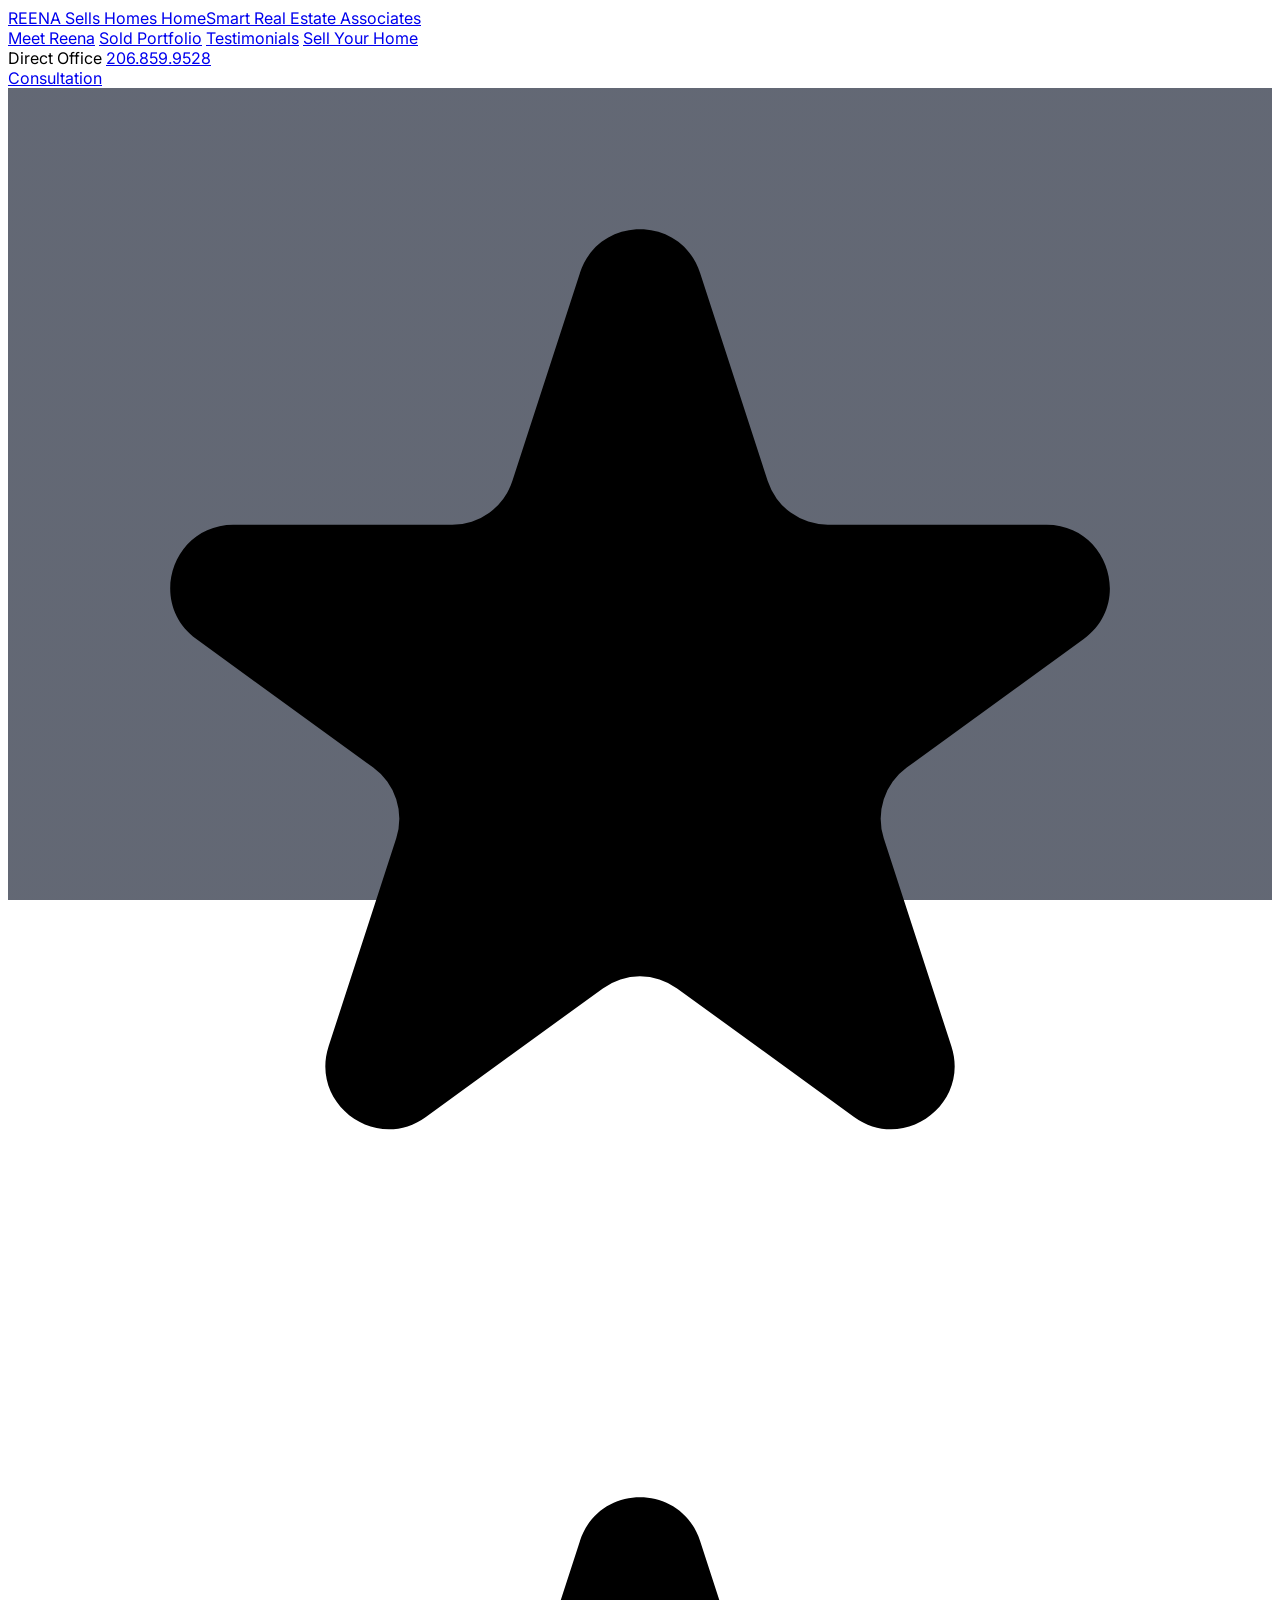
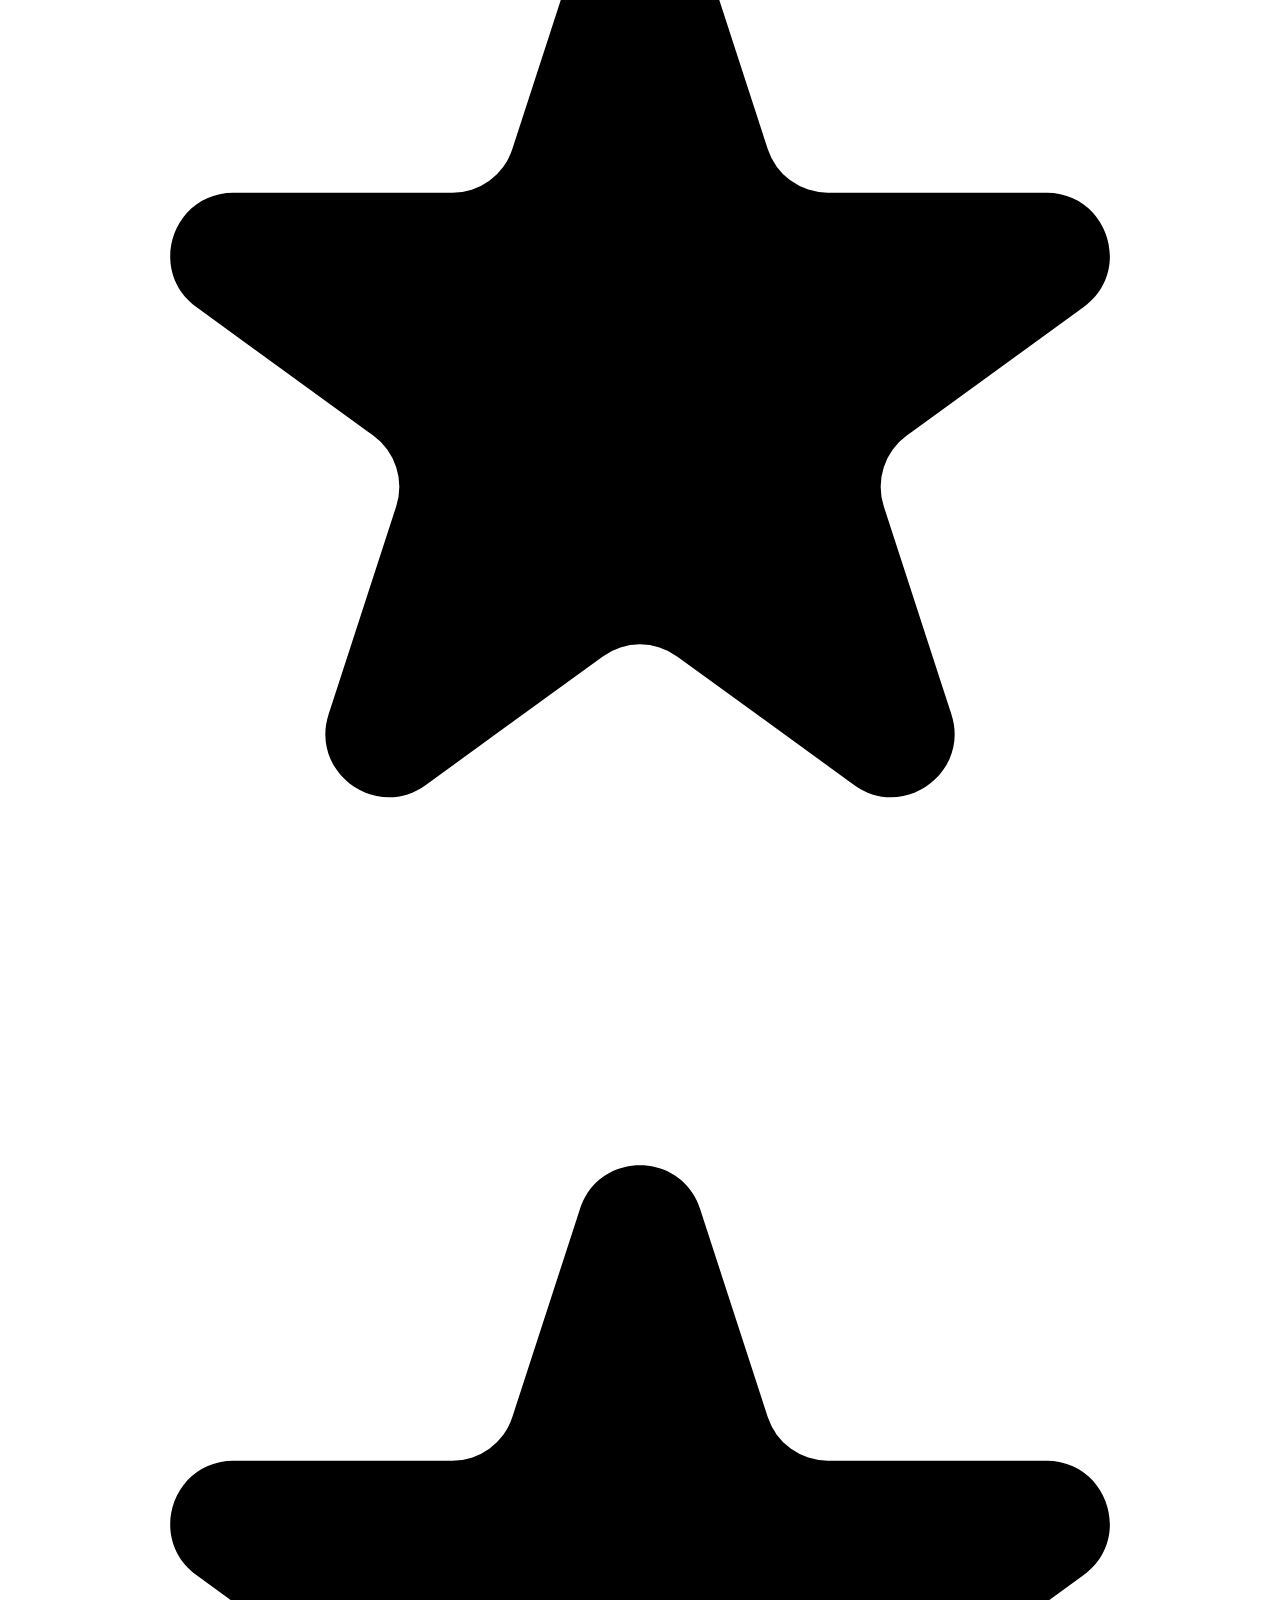
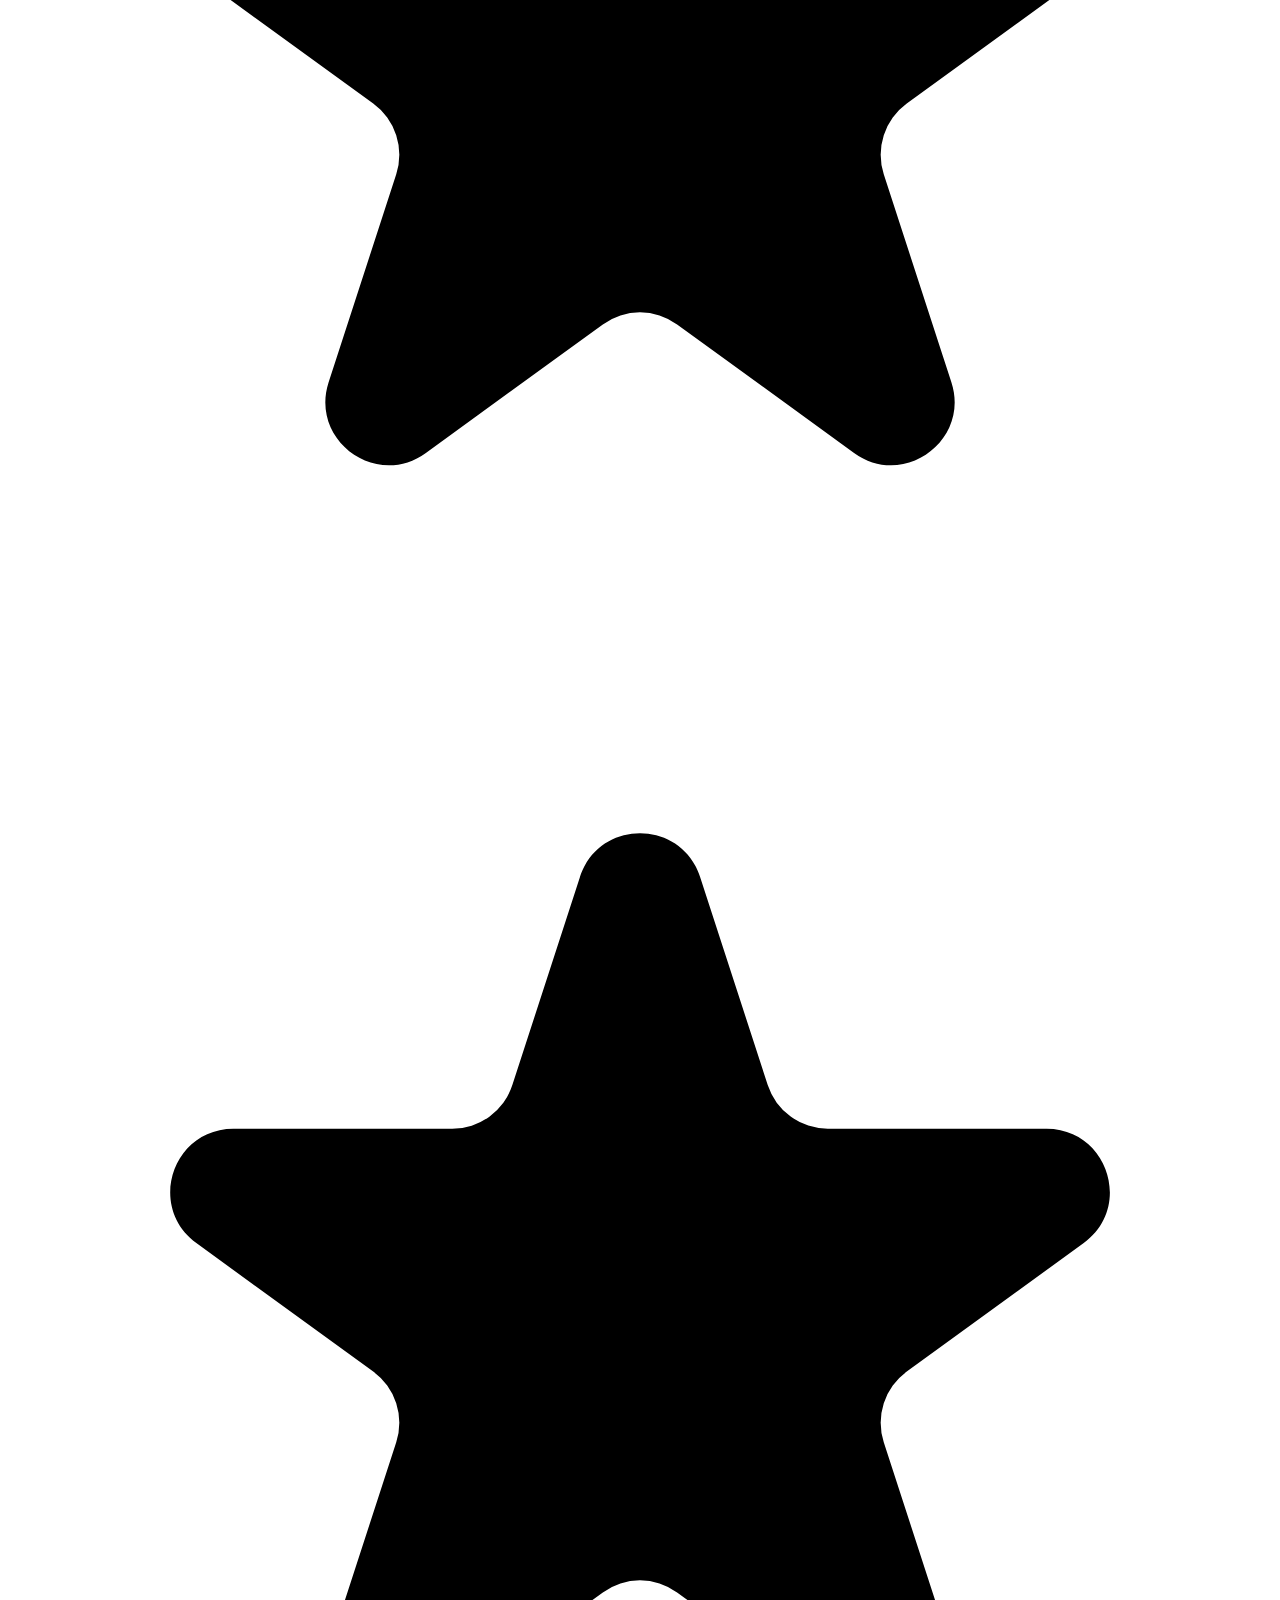
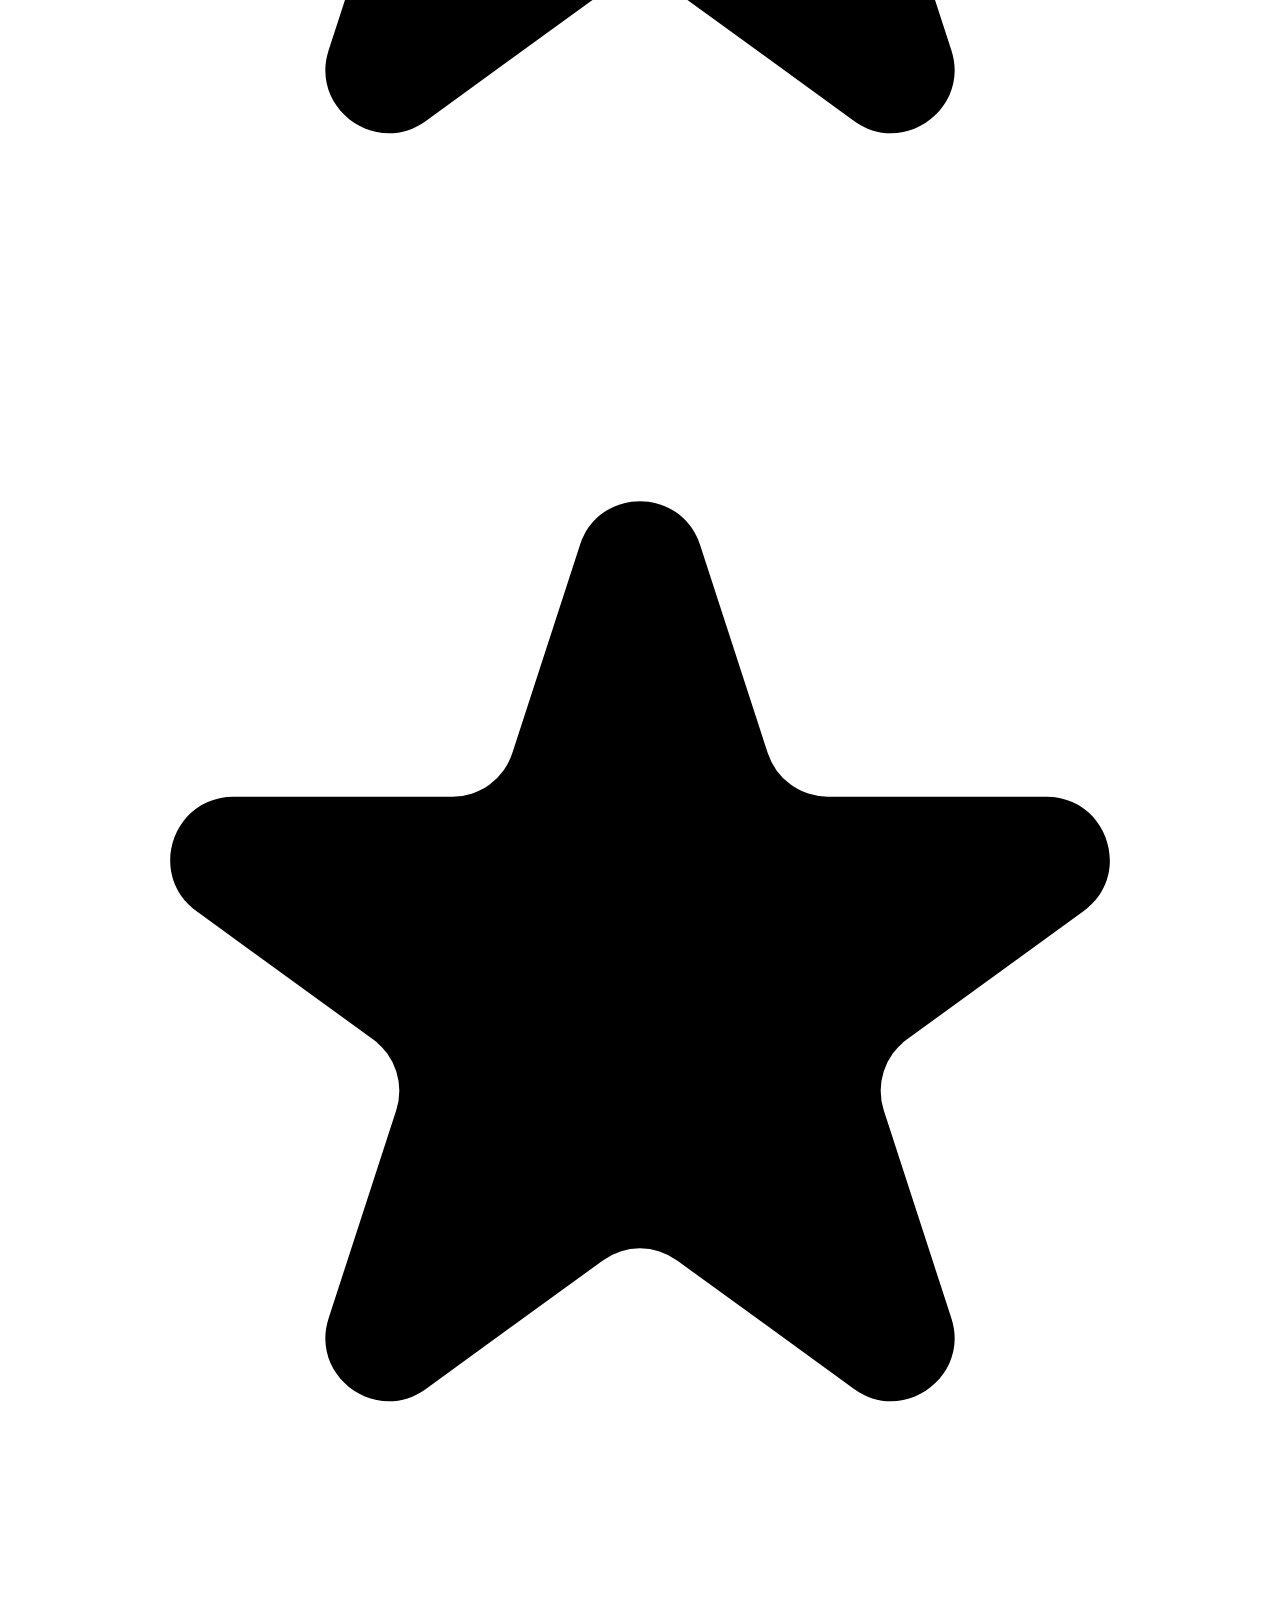
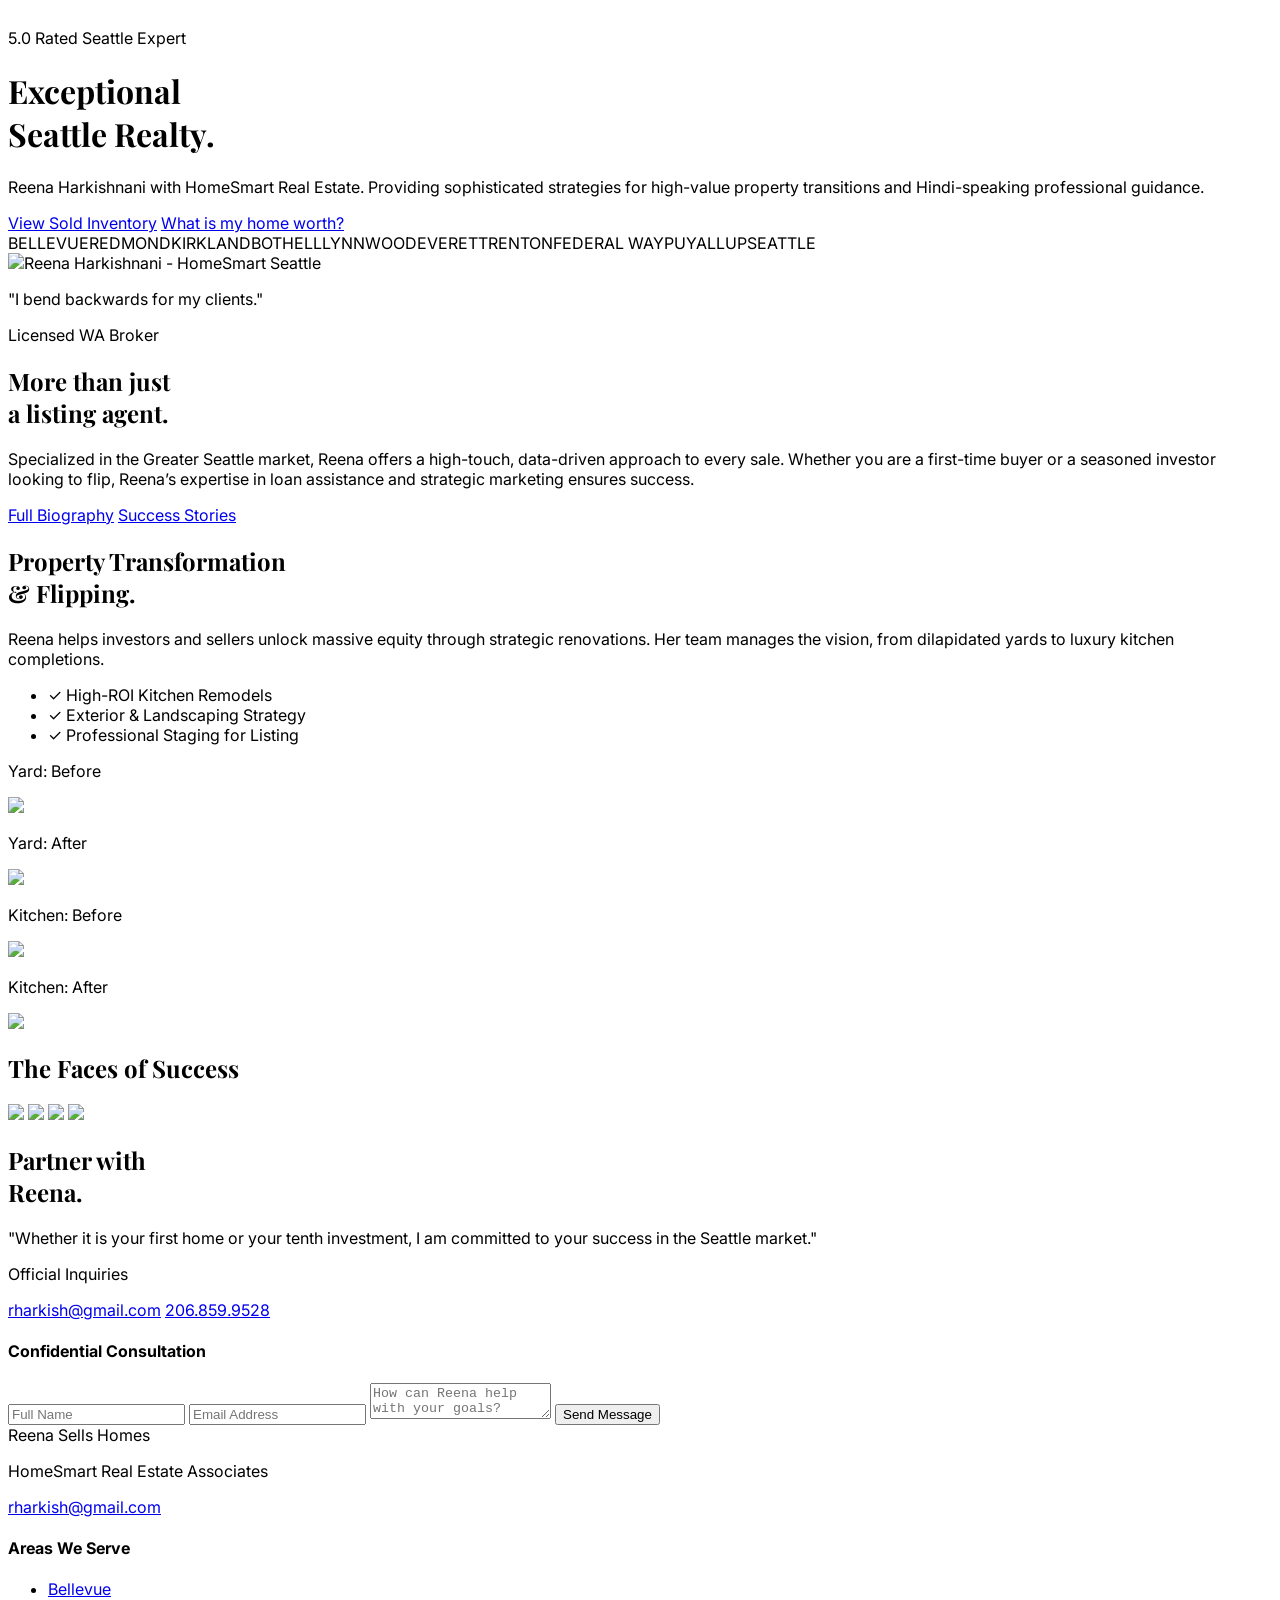
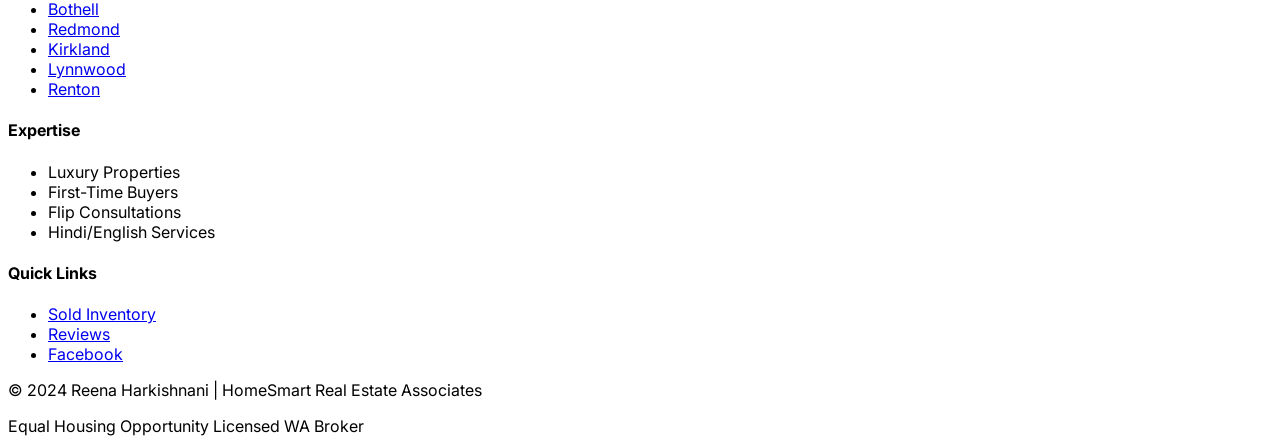
==== commit 9b403793: "Revise SEO, navigation, and layout enhancements Updated title and meta description for SEO. Enhanced" ====
--- a/index.html
+++ b/index.html
@@ -1,176 +1,223 @@
-code
-Html
 <!DOCTYPE html>
 <html lang="en">
 <head>
     <meta charset="UTF-8">
     <meta name="viewport" content="width=device-width, initial-scale=1.0">
-    <title>Reena Sells Homes | Seattle Luxury Real Estate</title>
+    <title>Reena Sells Homes | HomeSmart Real Estate - Indian Agent, Seattle, Bellevue and Lynnwood</title>
+    <meta name="description" content="Top-rated Indian Real Estate Agent in Seattle. Reena Harkishnani with HomeSmart specializes in luxury listings, first-time buyers, and home flipping. Hindi speaking services.">
     
-    <!-- STABLE EXTERNAL ASSETS -->
+    <!-- STABLE ASSETS -->
     <script src="https://cdn.tailwindcss.com"></script>
-    <link href="https://fonts.googleapis.com/css2?family=Playfair+Display:wght@700&family=Inter:wght@300;400;600&display=swap" rel="stylesheet">
+    <link href="https://fonts.googleapis.com/css2?family=Playfair+Display:ital,wght@0,700;1,700&family=Inter:wght@300;400;600;700&display=swap" rel="stylesheet">
 
     <style>
         body { font-family: 'Inter', sans-serif; scroll-behavior: smooth; }
-        h1, h2 { font-family: 'Playfair Display', serif; }
-        /* Hero Background - High Stability Link */
-        .hero-gradient { 
-            background: linear-gradient(rgba(0,0,0,0.6), rgba(0,0,0,0.6)), url('https://images.unsplash.com/photo-1600585154340-be6161a56a0c?q=80&w=1920&auto=format&fit=crop'); 
+        h1, h2, h3 { font-family: 'Playfair Display', serif; }
+        
+        .hero-section { 
+            background: linear-gradient(rgba(15, 23, 42, 0.65), rgba(15, 23, 42, 0.65)), 
+                        url('https://images.unsplash.com/photo-1600607687920-4e2a09cf159d?q=80&w=1920&auto=format&fit=crop'); 
             background-size: cover; 
             background-position: center; 
+            background-attachment: fixed;
         }
-        .logo-text { color: #0f172a; font-weight: 800; line-height: 0.9; }
-        .logo-seattle { color: #059669; font-size: 10px; letter-spacing: 0.2em; font-weight: 700; }
+
+        .glass-card { background: rgba(255, 255, 255, 0.05); backdrop-filter: blur(10px); border: 1px solid rgba(255,255,255,0.1); }
+        .btn-gold { background: #10b981; color: white; transition: all 0.3s ease; }
+        .btn-gold:hover { background: #059669; transform: translateY(-2px); }
     </style>
 </head>
-<body class="bg-white">
-
-    <!-- HEADER -->
-    <nav class="sticky top-0 z-50 bg-white/95 backdrop-blur-md border-b border-slate-200 py-3 px-6 flex justify-between items-center">
-        <!-- CUSTOM LOGO (SVG - WILL NEVER BREAK) -->
-        <a href="#" class="flex items-center gap-3">
-            <svg width="38" height="38" viewBox="0 0 100 100" fill="none" xmlns="http://www.w3.org/2000/svg">
-                <path d="M20 45L50 20L80 45V80H20V45Z" stroke="#0f172a" stroke-width="5" stroke-linejoin="round"/>
-                <path d="M50 20V80M40 30H60" stroke="#059669" stroke-width="4" stroke-linecap="round"/>
-                <circle cx="50" cy="12" r="3" fill="#059669"/>
-            </svg>
-            <div>
-                <div class="logo-text text-lg uppercase tracking-tighter">REENA <span class="font-light">SELLS</span></div>
-                <div class="logo-text text-lg uppercase tracking-tighter -mt-1">HOMES</div>
-                <div class="logo-seattle uppercase tracking-widest">Seattle • WA</div>
-            </div>
+<body class="bg-white text-slate-900">
+
+    <!-- NAVIGATION -->
+    <nav class="sticky top-0 z-50 bg-white/95 backdrop-blur-md border-b border-slate-100 py-4 px-8 flex justify-between items-center shadow-sm">
+        <a href="index.html" class="flex flex-col">
+            <span class="text-2xl font-bold tracking-tighter text-slate-900 leading-none uppercase italic underline decoration-emerald-500">REENA <span class="font-light">Sells Homes</span></span>
+            <span class="text-[9px] tracking-[0.4em] text-emerald-600 font-bold uppercase mt-1">HomeSmart Real Estate Associates</span>
         </a>
 
-        <!-- NAV LINKS -->
-        <div class="hidden lg:flex space-x-10 font-bold text-[10px] text-slate-400 uppercase tracking-[0.2em]">
-            <a href="#listings" class="hover:text-black transition">Listings</a>
+        <div class="hidden lg:flex space-x-10 text-[11px] font-bold uppercase tracking-[0.2em] text-slate-500">
+            <a href="about.html" class="hover:text-black transition">Meet Reena</a>
+            <a href="portfolio.html" class="hover:text-emerald-600 transition">Sold Portfolio</a>
+            <a href="testimonials.html" class="hover:text-black transition">Testimonials</a>
             <a href="#contact" class="hover:text-black transition">Sell Your Home</a>
-            <a href="#report" class="hover:text-black transition">Market Insights</a>
-        </div>
-        
-        <!-- PHONE CALL-TO-ACTION -->
-        <div class="flex flex-col items-end">
-            <a href="tel:2068599528" class="bg-slate-900 text-white px-5 py-2.5 rounded-sm text-[10px] font-bold hover:bg-emerald-700 transition uppercase tracking-widest shadow-lg">
-                Call Reena
+        </div>
+
+        <div class="flex items-center gap-6">
+            <div class="hidden md:flex flex-col text-right">
+                <span class="text-[10px] text-slate-400 uppercase font-bold tracking-widest">Direct Office</span>
+                <a href="tel:2068599528" class="text-sm font-bold text-slate-900">206.859.9528</a>
+            </div>
+            <a href="#contact" class="bg-slate-900 text-white px-6 py-3 rounded-sm text-[10px] font-bold hover:bg-emerald-700 transition uppercase tracking-widest shadow-xl">
+                Consultation
             </a>
-            <span class="text-[10px] text-slate-500 mt-1 font-bold tracking-tight">206.859.9528</span>
         </div>
     </nav>
 
-    <!-- HERO -->
-    <header class="hero-gradient h-[75vh] flex items-center justify-center text-white text-center px-4">
-        <div class="max-w-4xl">
-            <span class="uppercase tracking-[0.5em] text-[10px] mb-6 block opacity-80 font-bold">Seattle Washington Real Estate</span>
-            <h1 class="text-5xl md:text-8xl mb-8 leading-tight tracking-tight">Expertly Navigating The Seattle Market</h1>
-            <p class="text-lg md:text-xl mb-12 font-light opacity-90 max-w-2xl mx-auto leading-relaxed">Personalized strategies for high-value property transitions and exclusive off-market access.</p>
-            <div class="flex flex-col md:flex-row gap-4 justify-center">
-                <a href="#listings" class="bg-white text-slate-900 px-10 py-4 font-bold rounded-sm hover:bg-slate-100 transition shadow-2xl uppercase text-[11px] tracking-widest">Explore Properties</a>
-                <a href="#contact" class="bg-transparent border border-white/50 px-10 py-4 font-bold rounded-sm hover:bg-white hover:text-slate-900 transition uppercase text-[11px] tracking-widest">Home Valuation</a>
+    <!-- HERO SECTION -->
+    <header class="hero-section h-[90vh] flex items-center justify-center text-white text-center px-6">
+        <div class="max-w-5xl">
+            <!-- 5 Star Badge -->
+            <div class="inline-flex items-center gap-2 bg-white/10 backdrop-blur-md px-4 py-2 rounded-full border border-white/20 mb-8">
+                <div class="flex text-emerald-400">
+                    <svg class="w-3 h-3 fill-current" viewBox="0 0 20 20"><path d="M9.049 2.927c.3-.921 1.603-.921 1.902 0l1.07 3.292a1 1 0 00.95.69h3.462c.969 0 1.371 1.24.588 1.81l-2.8 2.034a1 1 0 00-.364 1.118l1.07 3.292c.3.921-.755 1.688-1.54 1.118l-2.8-2.034a1 1 0 00-1.175 0l-2.8 2.034c-.784.57-1.838-.197-1.539-1.118l1.07-3.292a1 1 0 00-.364-1.118L2.98 8.72c-.783-.57-.38-1.81.588-1.81h3.461a1 1 0 00.951-.69l1.07-3.292z"/></svg>
+                    <svg class="w-3 h-3 fill-current" viewBox="0 0 20 20"><path d="M9.049 2.927c.3-.921 1.603-.921 1.902 0l1.07 3.292a1 1 0 00.95.69h3.462c.969 0 1.371 1.24.588 1.81l-2.8 2.034a1 1 0 00-.364 1.118l1.07 3.292c.3.921-.755 1.688-1.54 1.118l-2.8-2.034a1 1 0 00-1.175 0l-2.8 2.034c-.784.57-1.838-.197-1.539-1.118l1.07-3.292a1 1 0 00-.364-1.118L2.98 8.72c-.783-.57-.38-1.81.588-1.81h3.461a1 1 0 00.951-.69l1.07-3.292z"/></svg>
+                    <svg class="w-3 h-3 fill-current" viewBox="0 0 20 20"><path d="M9.049 2.927c.3-.921 1.603-.921 1.902 0l1.07 3.292a1 1 0 00.95.69h3.462c.969 0 1.371 1.24.588 1.81l-2.8 2.034a1 1 0 00-.364 1.118l1.07 3.292c.3.921-.755 1.688-1.54 1.118l-2.8-2.034a1 1 0 00-1.175 0l-2.8 2.034c-.784.57-1.838-.197-1.539-1.118l1.07-3.292a1 1 0 00-.364-1.118L2.98 8.72c-.783-.57-.38-1.81.588-1.81h3.461a1 1 0 00.951-.69l1.07-3.292z"/></svg>
+                    <svg class="w-3 h-3 fill-current" viewBox="0 0 20 20"><path d="M9.049 2.927c.3-.921 1.603-.921 1.902 0l1.07 3.292a1 1 0 00.95.69h3.462c.969 0 1.371 1.24.588 1.81l-2.8 2.034a1 1 0 00-.364 1.118l1.07 3.292c.3.921-.755 1.688-1.54 1.118l-2.8-2.034a1 1 0 00-1.175 0l-2.8 2.034c-.784.57-1.838-.197-1.539-1.118l1.07-3.292a1 1 0 00-.364-1.118L2.98 8.72c-.783-.57-.38-1.81.588-1.81h3.461a1 1 0 00.951-.69l1.07-3.292z"/></svg>
+                    <svg class="w-3 h-3 fill-current" viewBox="0 0 20 20"><path d="M9.049 2.927c.3-.921 1.603-.921 1.902 0l1.07 3.292a1 1 0 00.95.69h3.462c.969 0 1.371 1.24.588 1.81l-2.8 2.034a1 1 0 00-.364 1.118l1.07 3.292c.3.921-.755 1.688-1.54 1.118l-2.8-2.034a1 1 0 00-1.175 0l-2.8 2.034c-.784.57-1.838-.197-1.539-1.118l1.07-3.292a1 1 0 00-.364-1.118L2.98 8.72c-.783-.57-.38-1.81.588-1.81h3.461a1 1 0 00.951-.69l1.07-3.292z"/></svg>
+                </div>
+                <span class="text-[9px] uppercase tracking-widest font-bold">5.0 Rated Seattle Expert</span>
+            </div>
+
+            <h1 class="text-6xl md:text-8xl mb-8 leading-tight tracking-tight italic">Exceptional <br><span class="font-bold text-emerald-400 not-italic uppercase">Seattle Realty.</span></h1>
+            <p class="text-xl md:text-2xl mb-12 font-light opacity-90 max-w-2xl mx-auto leading-relaxed border-l-2 border-emerald-500 pl-6 text-left">
+                Reena Harkishnani with HomeSmart Real Estate. Providing sophisticated strategies for high-value property transitions and Hindi-speaking professional guidance.
+            </p>
+            <div class="flex flex-col md:flex-row gap-6 justify-center uppercase text-[11px] tracking-[0.3em] font-bold">
+                <a href="portfolio.html" class="bg-white text-slate-900 px-12 py-5 rounded-sm hover:bg-slate-100 transition shadow-2xl">View Sold Inventory</a>
+                <a href="#contact" class="bg-transparent border border-white/30 text-white px-12 py-5 rounded-sm hover:bg-white hover:text-slate-900 transition">What is my home worth?</a>
             </div>
         </div>
     </header>
 
-    <!-- TRUST BAR (FIXED: NO BROKEN IMAGES) -->
-    <div class="bg-slate-50 py-10 border-b border-slate-100">
-        <div class="flex flex-wrap justify-center gap-12 text-slate-300 font-black text-xl italic px-6 tracking-tighter">
-            <span class="opacity-50 uppercase">Forbes</span>
-            <span class="opacity-50 uppercase">Zillow</span>
-            <span class="opacity-50 uppercase">WSJ</span>
-            <span class="opacity-50 uppercase">Mansion Global</span>
+    <!-- SEO AREA STRIP -->
+    <div class="bg-slate-50 py-6 border-b border-slate-100 overflow-hidden">
+        <div class="flex justify-center flex-wrap gap-8 text-[9px] font-bold text-slate-400 uppercase tracking-widest px-4">
+            <span>BELLEVUE</span><span>REDMOND</span><span>KIRKLAND</span><span>BOTHELL</span><span>LYNNWOOD</span><span>EVERETT</span><span>RENTON</span><span>FEDERAL WAY</span><span>PUYALLUP</span><span>SEATTLE</span>
         </div>
     </div>
 
-    <!-- LISTINGS (FIXED IMAGES) -->
-    <section id="listings" class="py-24 px-6 max-w-7xl mx-auto">
-        <div class="text-center mb-20">
-            <h2 class="text-4xl md:text-5xl mb-4">Seattle Curated Collection</h2>
-            <div class="w-12 h-1 bg-emerald-600 mx-auto mb-6"></div>
-            <p class="text-slate-400 max-w-xl mx-auto italic font-light">Exclusive Seattle properties currently held in private collection.</p>
-        </div>
-        <div class="grid grid-cols-1 md:grid-cols-3 gap-12">
-            <!-- House 1 -->
-            <div class="group">
-                <div class="overflow-hidden mb-6 shadow-xl rounded-sm">
-                    <img src="https://images.unsplash.com/photo-1613977257363-707ba9348227?q=80&w=800&auto=format&fit=crop" class="w-full h-80 object-cover group-hover:scale-105 transition duration-700" alt="Seattle Home">
-                </div>
-                <h3 class="text-xl font-bold text-slate-900 tracking-tight">The Modern Waterfront</h3>
-                <p class="text-[10px] text-slate-400 uppercase tracking-[0.2em] mt-2 font-bold italic">Private Listing - $4.5M</p>
-            </div>
-            <!-- House 2 -->
-            <div class="group">
-                <div class="overflow-hidden mb-6 shadow-xl rounded-sm border border-slate-100">
-                    <img src="https://images.unsplash.com/photo-1512917774080-9991f1c4c750?q=80&w=800&auto=format&fit=crop" class="w-full h-80 object-cover group-hover:scale-105 transition duration-700" alt="Modern Estate">
-                </div>
-                <h3 class="text-xl font-bold text-slate-900 tracking-tight">Lake Union Estate</h3>
-                <p class="text-[10px] text-slate-400 uppercase tracking-[0.2em] mt-2 font-bold italic">Off-Market - $8.2M</p>
-            </div>
-            <!-- House 3 -->
-            <div class="group">
-                <div class="overflow-hidden mb-6 shadow-xl rounded-sm border border-slate-100">
-                    <img src="https://images.unsplash.com/photo-1600607687940-47a0f9259d57?q=80&w=800&auto=format&fit=crop" class="w-full h-80 object-cover group-hover:scale-105 transition duration-700" alt="Penthouse">
-                </div>
-                <h3 class="text-xl font-bold text-slate-900 tracking-tight">Capitol Hill Penthouse</h3>
-                <p class="text-[10px] text-slate-400 uppercase tracking-[0.2em] mt-2 font-bold italic">Luxury Collection - $2.1M+</p>
-            </div>
-        </div>
-    </section>
-
-    <!-- LEAD FORM (CONVERSION FOCUSED) -->
-    <section id="contact" class="max-w-4xl mx-auto my-24 p-10 md:p-16 bg-white shadow-2xl rounded-sm border border-slate-100 relative overflow-hidden">
-        <div class="absolute top-0 left-0 w-full h-1 bg-emerald-600"></div>
-        <div class="text-center mb-12">
-            <h2 class="text-3xl md:text-4xl mb-3 leading-tight">Private Consultation</h2>
-            <p class="text-slate-400 text-[10px] uppercase tracking-[0.4em] font-bold">Contact Reena Directly: 206.859.9528</p>
-        </div>
-        
-        <form action="https://formspree.io/f/mgopnwog" method="POST" class="grid grid-cols-1 md:grid-cols-2 gap-10">
-            <div class="flex flex-col">
-                <label class="text-[10px] uppercase tracking-widest text-slate-400 mb-2 font-bold">Name</label>
-                <input type="text" name="Client Name" placeholder="Full Name" class="border-b border-slate-200 py-3 focus:border-emerald-600 outline-none transition text-sm" required>
-            </div>
-            <div class="flex flex-col">
-                <label class="text-[10px] uppercase tracking-widest text-slate-400 mb-2 font-bold">Email Address</label>
-                <input type="email" name="Email Address" placeholder="email@domain.com" class="border-b border-slate-200 py-3 focus:border-emerald-600 outline-none transition text-sm" required>
-            </div>
-            <div class="flex flex-col md:col-span-2">
-                <label class="text-[10px] uppercase tracking-widest text-slate-400 mb-2 font-bold">Message / Inquiry</label>
-                <textarea name="Inquiry Details" placeholder="Tell Reena about your property goals..." class="border-b border-slate-200 py-3 focus:border-emerald-600 outline-none transition h-28 resize-none text-sm"></textarea>
-            </div>
-            <input type="hidden" name="_subject" value="URGENT: Reena Sells Homes Lead!">
-            <button type="submit" class="bg-slate-900 text-white p-5 rounded-sm font-bold md:col-span-2 hover:bg-emerald-700 transition uppercase text-xs tracking-[0.4em] mt-4 shadow-xl">
-                Send Message
-            </button>
-        </form>
-    </section>
-
-    <!-- MARKET REPORT -->
-    <section id="report" class="bg-slate-900 py-32 px-6 text-white text-center">
-        <div class="max-w-2xl mx-auto">
-            <span class="text-emerald-500 uppercase tracking-[0.5em] text-[10px] mb-6 block font-bold">Seattle Analytics</span>
-            <h2 class="text-4xl md:text-5xl mb-8 leading-tight italic">The 2024 Seattle Luxury Real Estate Report</h2>
-            <form action="https://formspree.io/f/mgopnwog" method="POST" class="flex flex-col md:flex-row gap-0 shadow-3xl max-w-lg mx-auto">
-                <input type="email" name="Report Subscriber Email" placeholder="Email Address" class="flex-1 p-5 text-slate-900 focus:outline-none text-sm" required>
-                <input type="hidden" name="Source" value="Market Report Subscription - Seattle">
-                <button type="submit" class="bg-emerald-600 text-white px-8 py-5 font-extrabold uppercase text-[10px] tracking-widest hover:bg-emerald-500 transition">
-                    Download
-                </button>
+    <!-- MEET REENA SECTION -->
+    <section id="meet-reena" class="py-32 px-8 bg-white max-w-7xl mx-auto">
+        <div class="grid grid-cols-1 lg:grid-cols-2 gap-24 items-center">
+            <div class="relative">
+                <img src="reena.jpg" alt="Reena Harkishnani - HomeSmart Seattle" class="w-full shadow-2xl rounded-sm grayscale hover:grayscale-0 transition duration-1000">
+                <div class="absolute -bottom-6 -right-6 bg-emerald-600 text-white p-10 shadow-2xl hidden md:block">
+                    <p class="text-3xl font-serif italic">"I bend backwards for my clients."</p>
+                </div>
+            </div>
+            <div>
+                <span class="text-emerald-600 font-bold uppercase tracking-[0.4em] text-[10px] mb-4 block italic">Licensed WA Broker</span>
+                <h2 class="text-5xl md:text-6xl mb-8 leading-tight italic">More than just <br><span class="font-bold not-italic text-slate-900">a listing agent.</span></h2>
+                <p class="text-slate-500 text-lg leading-relaxed mb-8 italic font-light">
+                    Specialized in the Greater Seattle market, Reena offers a high-touch, data-driven approach to every sale. Whether you are a first-time buyer or a seasoned investor looking to flip, Reena’s expertise in loan assistance and strategic marketing ensures success.
+                </p>
+                <div class="flex gap-6">
+                    <a href="about.html" class="text-xs font-black border-b-2 border-emerald-500 pb-1 uppercase tracking-widest">Full Biography</a>
+                    <a href="testimonials.html" class="text-xs font-black border-b-2 border-slate-900 pb-1 uppercase tracking-widest">Success Stories</a>
+                </div>
+            </div>
+        </div>
+    </section>
+
+    <!-- TRANSFORMATION GALLERY (FLIPPING) -->
+    <section class="py-32 px-8 bg-slate-900 text-white">
+        <div class="max-w-7xl mx-auto grid grid-cols-1 lg:grid-cols-2 gap-20 items-center">
+            <div>
+                <h2 class="text-5xl md:text-6xl mb-8 italic">Property Transformation <br><span class="font-bold text-emerald-400 not-italic uppercase">& Flipping.</span></h2>
+                <p class="text-slate-400 text-lg leading-relaxed mb-12 font-light">Reena helps investors and sellers unlock massive equity through strategic renovations. Her team manages the vision, from dilapidated yards to luxury kitchen completions.</p>
+                <ul class="space-y-4 text-sm font-bold uppercase tracking-widest text-emerald-500">
+                    <li>✓ High-ROI Kitchen Remodels</li>
+                    <li>✓ Exterior & Landscaping Strategy</li>
+                    <li>✓ Professional Staging for Listing</li>
+                </ul>
+            </div>
+            <div class="grid grid-cols-2 gap-4">
+                <div class="text-center"><p class="text-[9px] uppercase font-bold mb-2 opacity-50">Yard: Before</p><img src="yard-before.jpg" class="w-full h-48 object-cover rounded-sm shadow-xl grayscale"></div>
+                <div class="text-center"><p class="text-[9px] uppercase font-bold mb-2 text-emerald-400">Yard: After</p><img src="yard-after.jpg" class="w-full h-48 object-cover rounded-sm shadow-xl"></div>
+                <div class="text-center"><p class="text-[9px] uppercase font-bold mb-2 opacity-50">Kitchen: Before</p><img src="kitchen-before.jpg" class="w-full h-48 object-cover rounded-sm shadow-xl grayscale"></div>
+                <div class="text-center"><p class="text-[9px] uppercase font-bold mb-2 text-emerald-400">Kitchen: After</p><img src="kitchen-after.jpg" class="w-full h-48 object-cover rounded-sm shadow-xl"></div>
+            </div>
+        </div>
+    </section>
+
+    <!-- CLIENT PHOTO REEL -->
+    <section class="py-24 bg-white">
+        <div class="text-center mb-16">
+            <h2 class="text-4xl font-serif italic">The Faces of Success</h2>
+        </div>
+        <div class="flex gap-4 justify-center flex-wrap px-8">
+            <img src="client-sold-1.jpg" class="h-64 shadow-xl grayscale hover:grayscale-0 transition duration-700">
+            <img src="client-sold-2.jpg" class="h-64 shadow-xl grayscale hover:grayscale-0 transition duration-700">
+            <img src="client-sold-3.jpg" class="h-64 shadow-xl grayscale hover:grayscale-0 transition duration-700">
+            <img src="client-lynnwood.jpg" class="h-64 shadow-xl grayscale hover:grayscale-0 transition duration-700">
+        </div>
+    </section>
+
+    <!-- LEAD SECTION -->
+    <section id="contact" class="bg-slate-50 py-32 px-8">
+        <div class="max-w-6xl mx-auto grid grid-cols-1 lg:grid-cols-2 gap-24 items-center">
+            <div>
+                <h2 class="text-5xl md:text-6xl mb-8 leading-tight italic">Partner with <br><span class="font-bold not-italic">Reena.</span></h2>
+                <p class="text-slate-500 mb-12 text-lg leading-relaxed font-light italic">"Whether it is your first home or your tenth investment, I am committed to your success in the Seattle market."</p>
+                <div class="space-y-4">
+                    <p class="font-bold uppercase text-[10px] tracking-[0.4em] text-slate-400 italic">Official Inquiries</p>
+                    <a href="mailto:rharkish@gmail.com" class="text-2xl font-bold hover:text-emerald-700 transition block">rharkish@gmail.com</a>
+                    <a href="tel:2068599528" class="text-4xl font-bold hover:text-emerald-700 transition block">206.859.9528</a>
+                </div>
+            </div>
+            
+            <form action="https://formspree.io/f/mgopnwog" method="POST" class="bg-slate-900 p-12 shadow-2xl text-white">
+                <h4 class="text-2xl mb-10 font-bold italic tracking-tight">Confidential Consultation</h4>
+                <div class="grid grid-cols-1 gap-8">
+                    <input type="text" name="name" placeholder="Full Name" class="bg-transparent border-b border-white/20 py-4 focus:border-emerald-500 outline-none text-sm transition" required>
+                    <input type="email" name="email" placeholder="Email Address" class="bg-transparent border-b border-white/20 py-4 focus:border-emerald-500 outline-none text-sm transition" required>
+                    <textarea name="message" placeholder="How can Reena help with your goals?" class="bg-transparent border-b border-white/20 py-4 focus:border-emerald-500 outline-none text-sm h-32 resize-none transition"></textarea>
+                    <button type="submit" class="bg-emerald-600 text-white py-5 font-bold uppercase text-[10px] tracking-[0.4em] hover:bg-emerald-500 transition shadow-xl mt-4">Send Message</button>
+                </div>
             </form>
-            <p class="text-[9px] mt-8 text-slate-500 uppercase tracking-[0.3em]">Confidentiality Guaranteed | 206.859.9528</p>
         </div>
     </section>
 
     <!-- FOOTER -->
-    <footer class="py-20 text-center bg-white border-t border-slate-100">
-        <div class="flex justify-center mb-8 opacity-20">
-             <svg width="40" height="40" viewBox="0 0 100 100" fill="none" xmlns="http://www.w3.org/2000/svg">
-                <path d="M20 45L50 20L80 45V80H20V45Z" stroke="#000" stroke-width="5" stroke-linejoin="round"/>
-            </svg>
-        </div>
-        <p class="text-slate-400 text-[10px] uppercase tracking-[0.3em] leading-loose">
-            &copy; 2024 Reena Sells Homes | Seattle, WA <br>
-            Equal Housing Opportunity | <a href="tel:2068599528" class="font-bold text-slate-900">206.859.9528</a>
-        </p>
+    <footer class="bg-slate-900 text-white pt-32 pb-12 px-8 border-t border-white/5">
+        <div class="max-w-7xl mx-auto grid grid-cols-1 md:grid-cols-2 lg:grid-cols-4 gap-16 mb-32">
+            <div>
+                <span class="text-2xl font-bold tracking-tighter block mb-6 uppercase italic leading-none">Reena <span class="font-light text-slate-400">Sells Homes</span></span>
+                <p class="text-slate-500 text-sm italic mb-6">HomeSmart Real Estate Associates</p>
+                <a href="mailto:rharkish@gmail.com" class="text-emerald-500 font-bold border-b border-emerald-500 pb-1">rharkish@gmail.com</a>
+            </div>
+
+            <!-- Areas We Serve SEO -->
+            <div>
+                <h4 class="font-bold uppercase text-[10px] tracking-[0.3em] mb-8 text-emerald-500 italic">Areas We Serve</h4>
+                <ul class="grid grid-cols-2 gap-4 text-[9px] font-bold uppercase tracking-widest text-slate-500">
+                    <li><a href="bellevue.html" class="hover:text-white transition">Bellevue</a></li>
+                    <li><a href="bothell.html" class="hover:text-white transition">Bothell</a></li>
+                    <li><a href="redmond.html" class="hover:text-white transition">Redmond</a></li>
+                    <li><a href="kirkland.html" class="hover:text-white transition">Kirkland</a></li>
+                    <li><a href="lynnwood.html" class="hover:text-white transition">Lynnwood</a></li>
+                    <li><a href="renton.html" class="hover:text-white transition">Renton</a></li>
+                </ul>
+            </div>
+
+            <div>
+                <h4 class="font-bold uppercase text-[10px] tracking-[0.3em] mb-8 text-emerald-500 italic">Expertise</h4>
+                <ul class="space-y-4 text-xs text-slate-400 font-medium uppercase tracking-widest">
+                    <li>Luxury Properties</li>
+                    <li>First-Time Buyers</li>
+                    <li>Flip Consultations</li>
+                    <li>Hindi/English Services</li>
+                </ul>
+            </div>
+
+            <div>
+                <h4 class="font-bold uppercase text-[10px] tracking-[0.3em] mb-8 text-emerald-500 italic">Quick Links</h4>
+                <ul class="space-y-4 text-xs text-slate-400 font-medium uppercase tracking-widest">
+                    <li><a href="portfolio.html" class="hover:text-white transition">Sold Inventory</a></li>
+                    <li><a href="testimonials.html" class="hover:text-white transition">Reviews</a></li>
+                    <li><a href="https://www.facebook.com/reenasellshome/" target="_blank" class="hover:text-white transition">Facebook</a></li>
+                </ul>
+            </div>
+        </div>
+
+        <div class="max-w-7xl mx-auto pt-12 border-t border-white/5 flex flex-col md:flex-row justify-between items-center gap-8">
+            <p class="text-slate-500 text-[9px] uppercase tracking-[0.3em]">© 2024 Reena Harkishnani | HomeSmart Real Estate Associates</p>
+            <div class="flex gap-8 text-[9px] uppercase tracking-[0.3em] font-bold text-slate-600">
+                <span>Equal Housing Opportunity</span>
+                <span>Licensed WA Broker</span>
+            </div>
+        </div>
     </footer>
 
 </body>
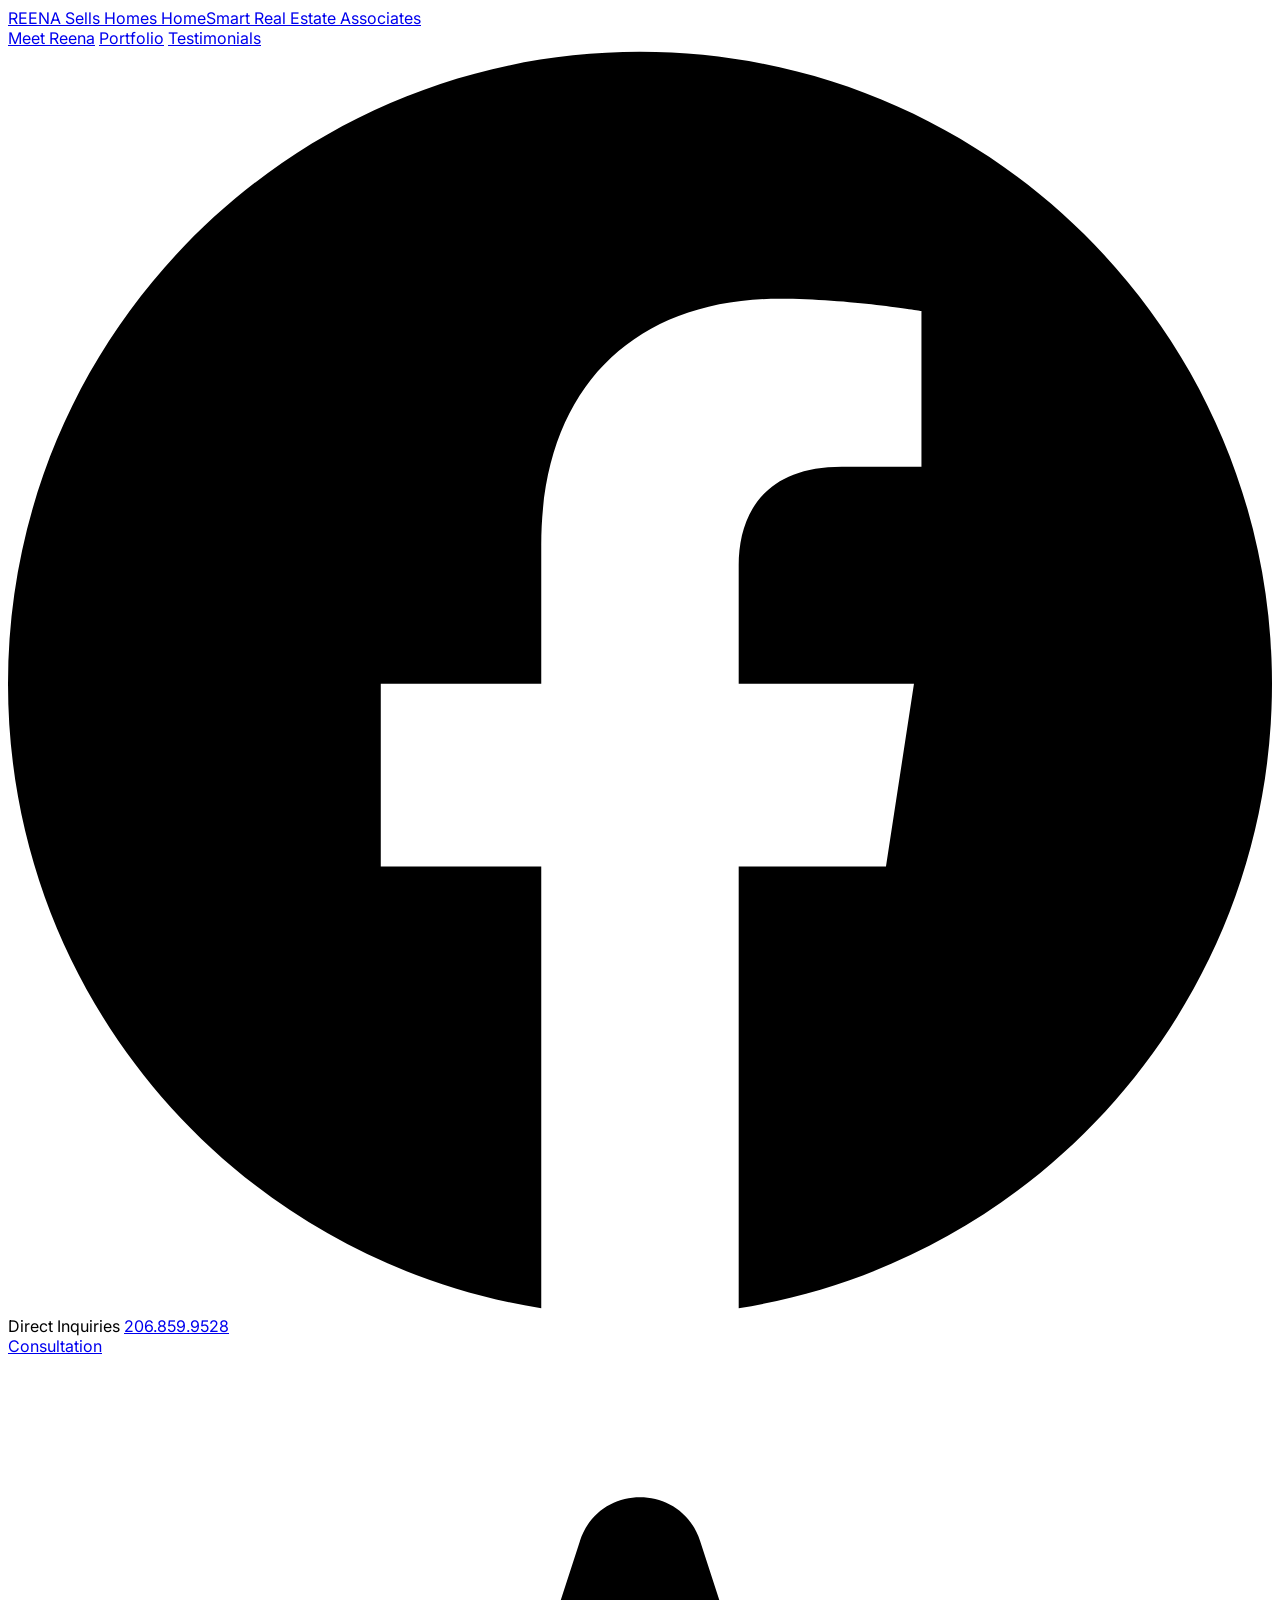
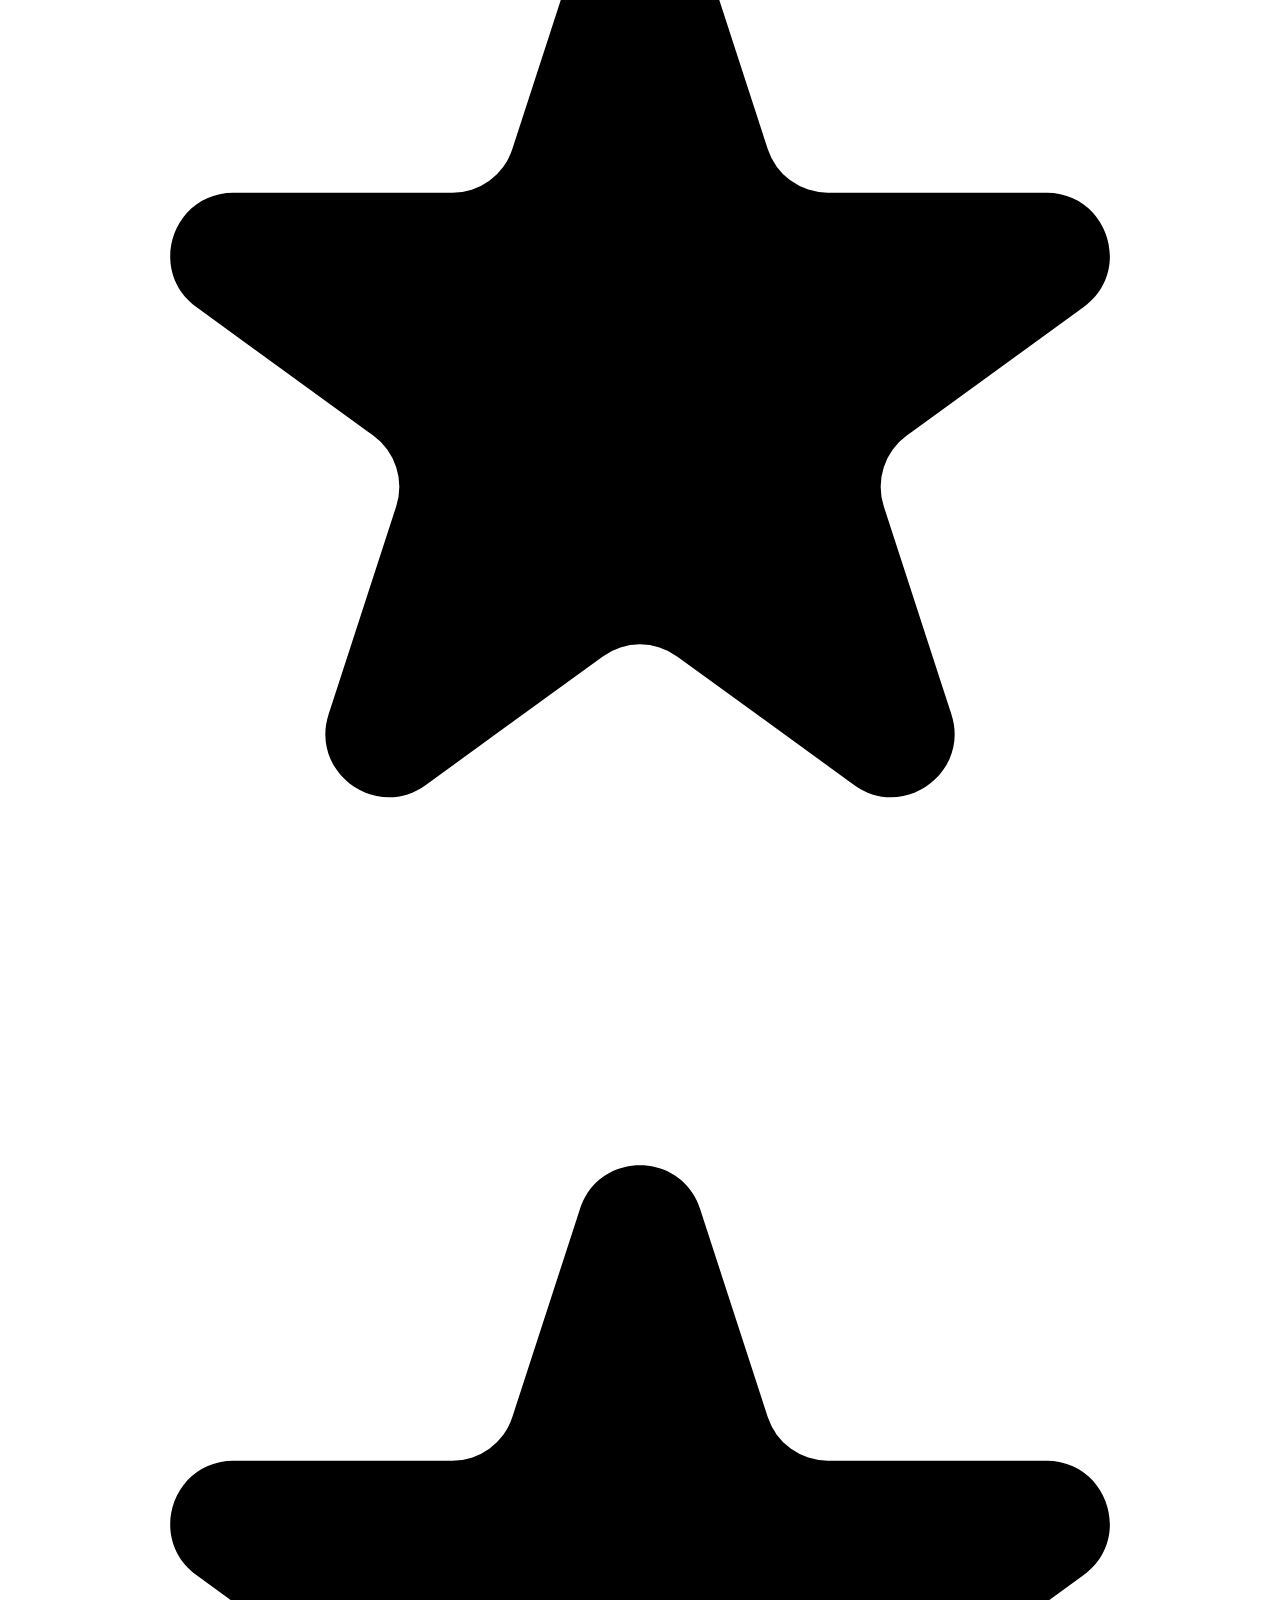
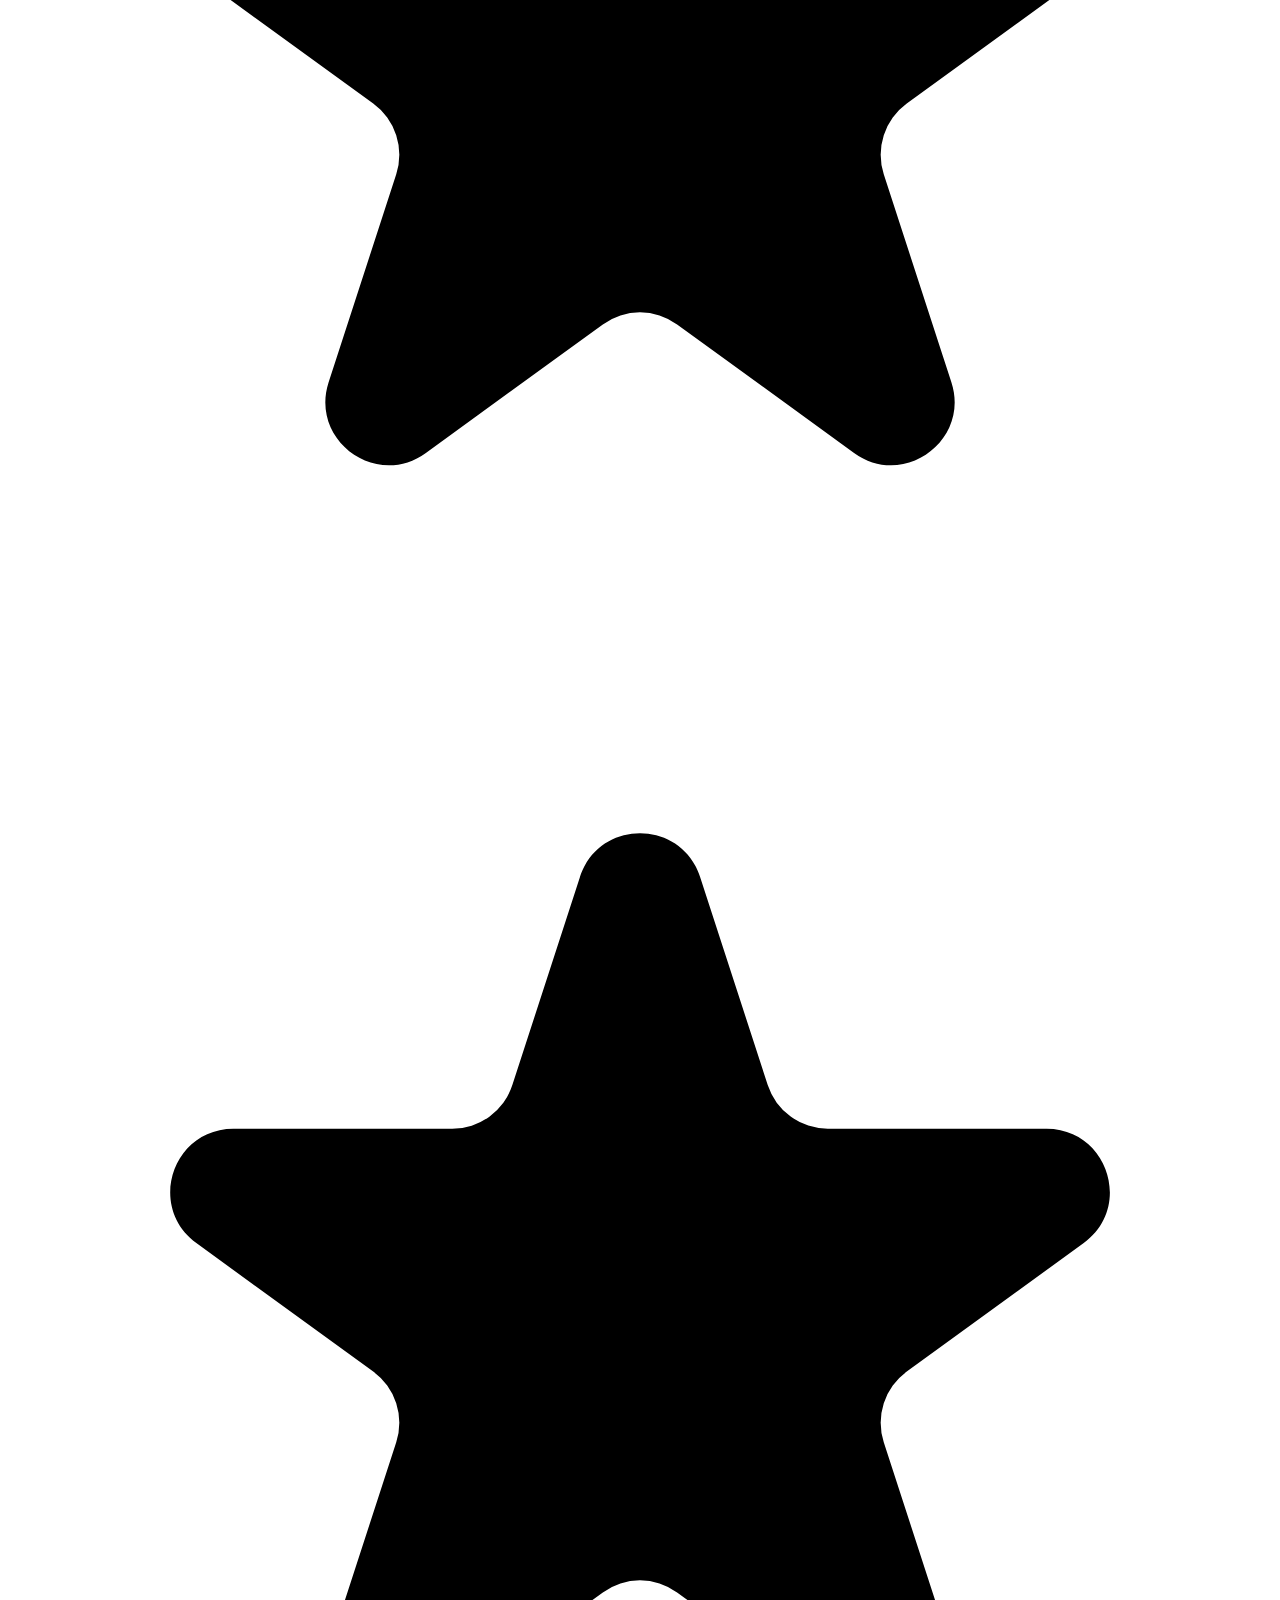
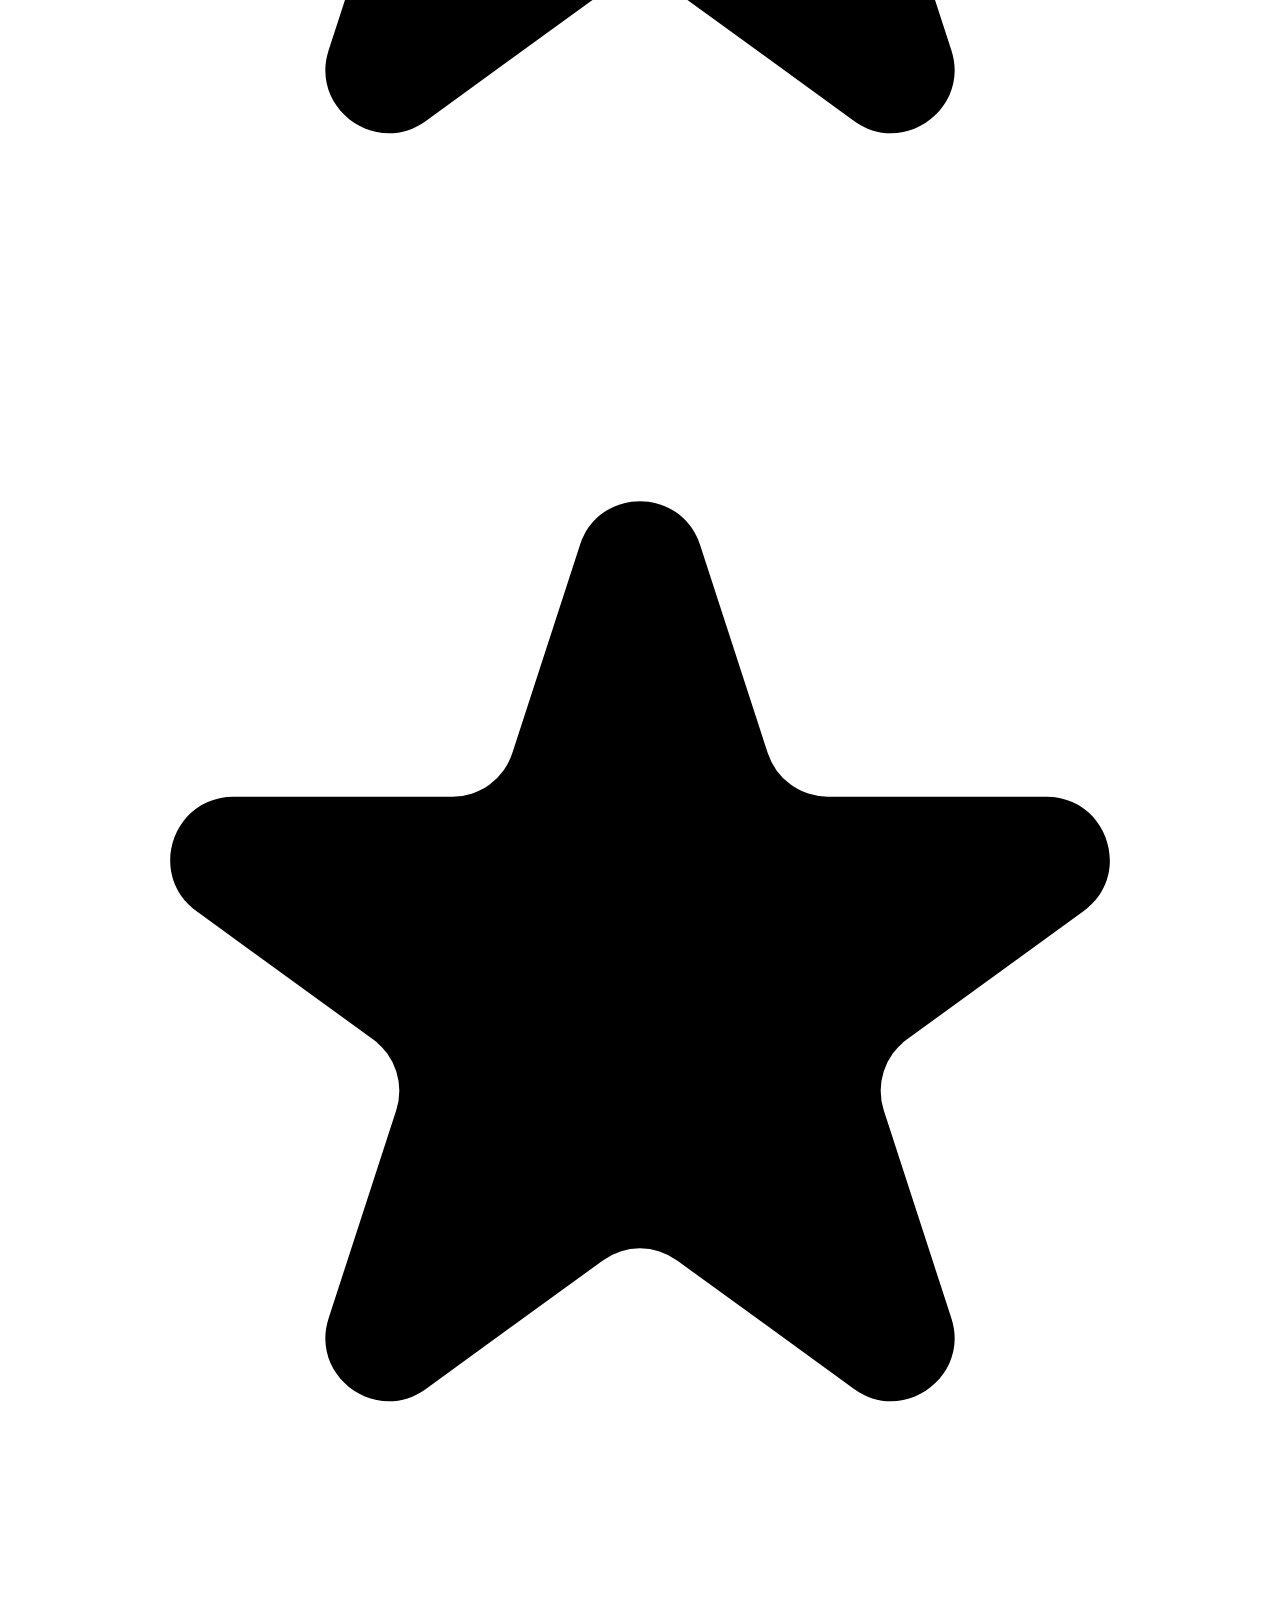
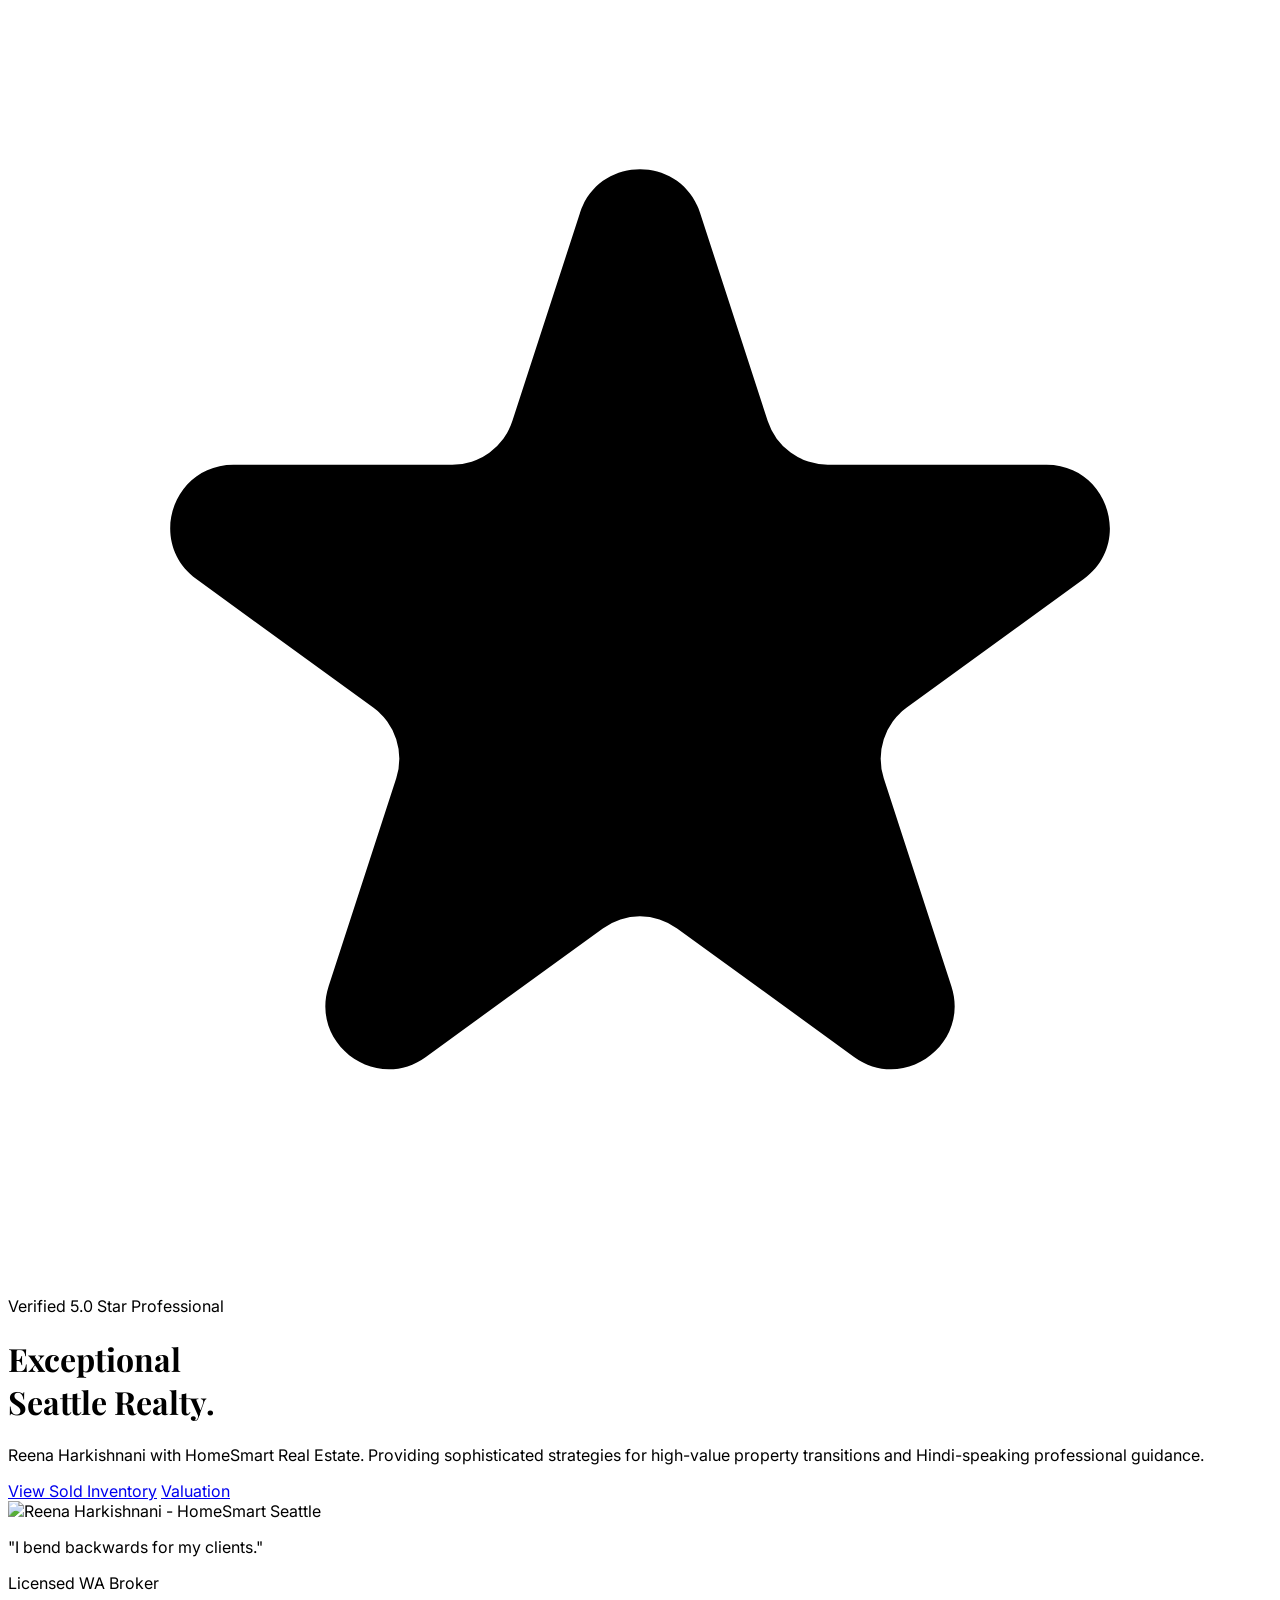
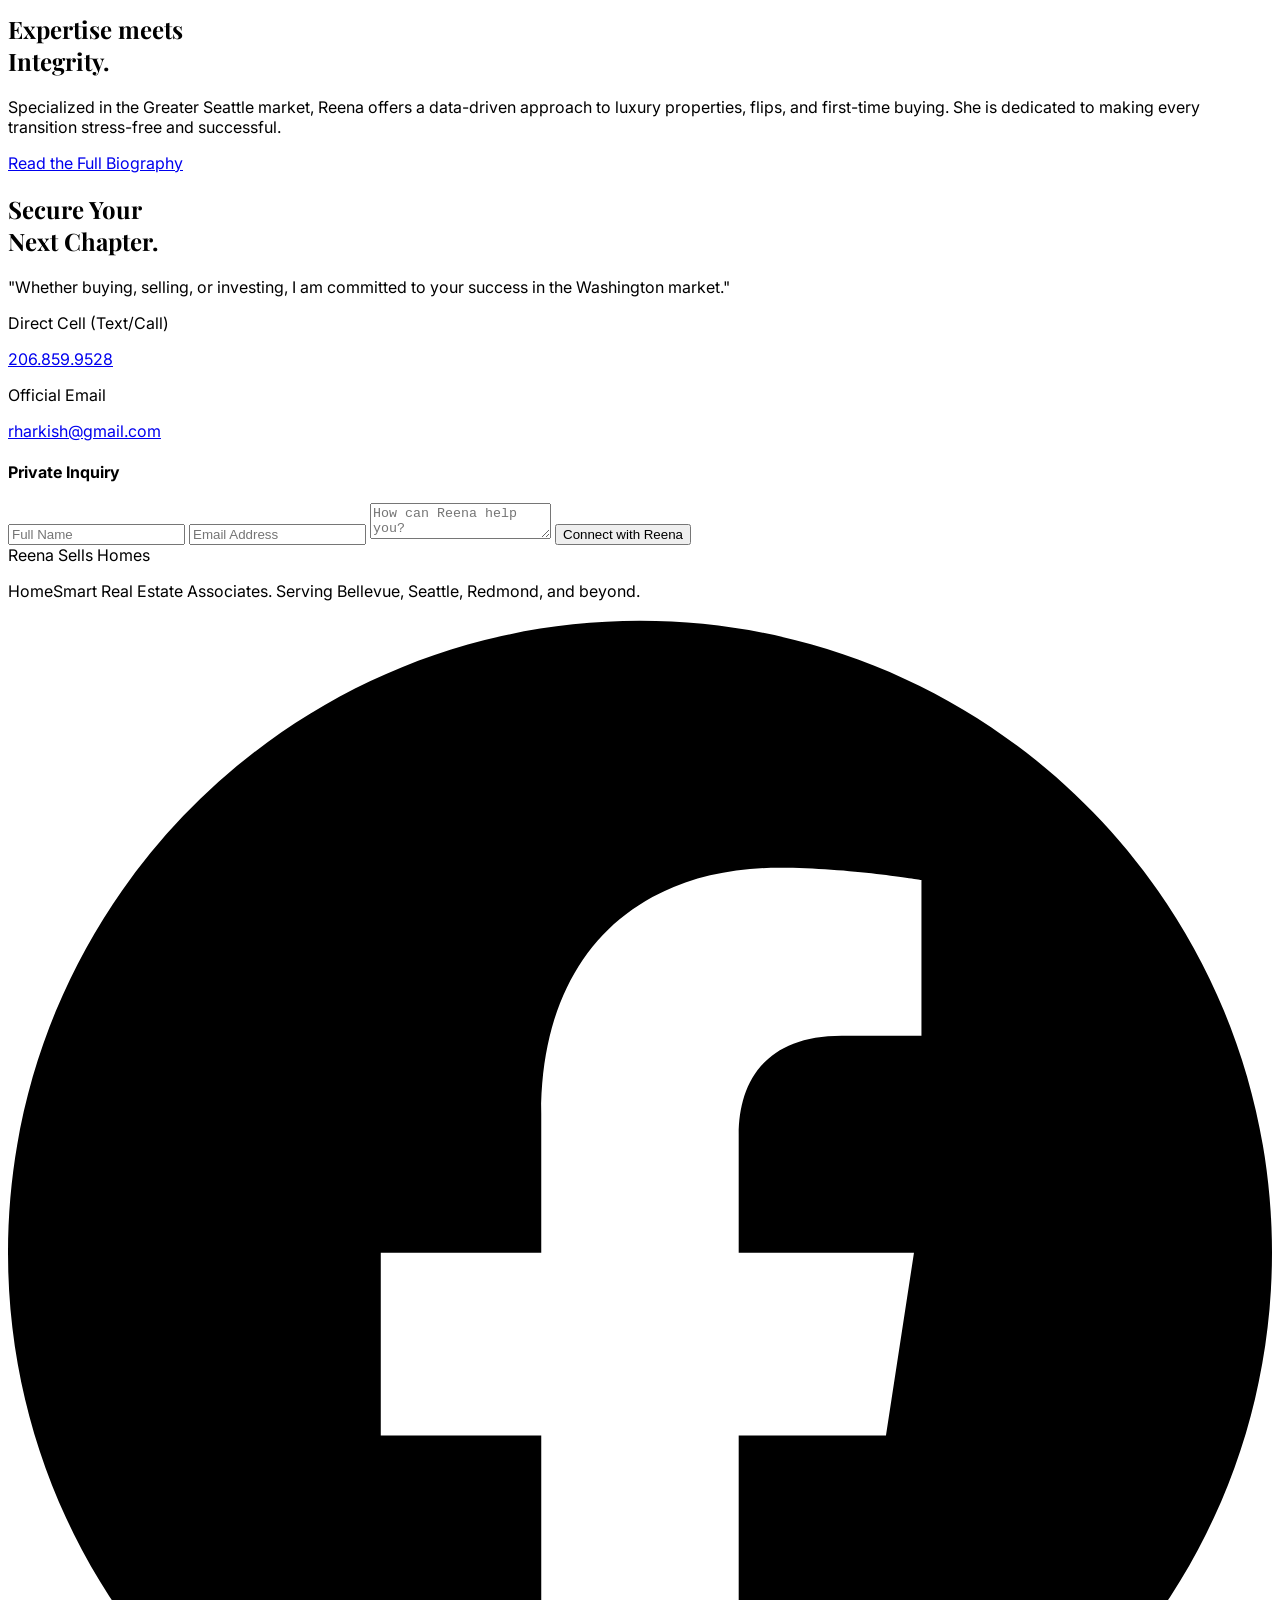
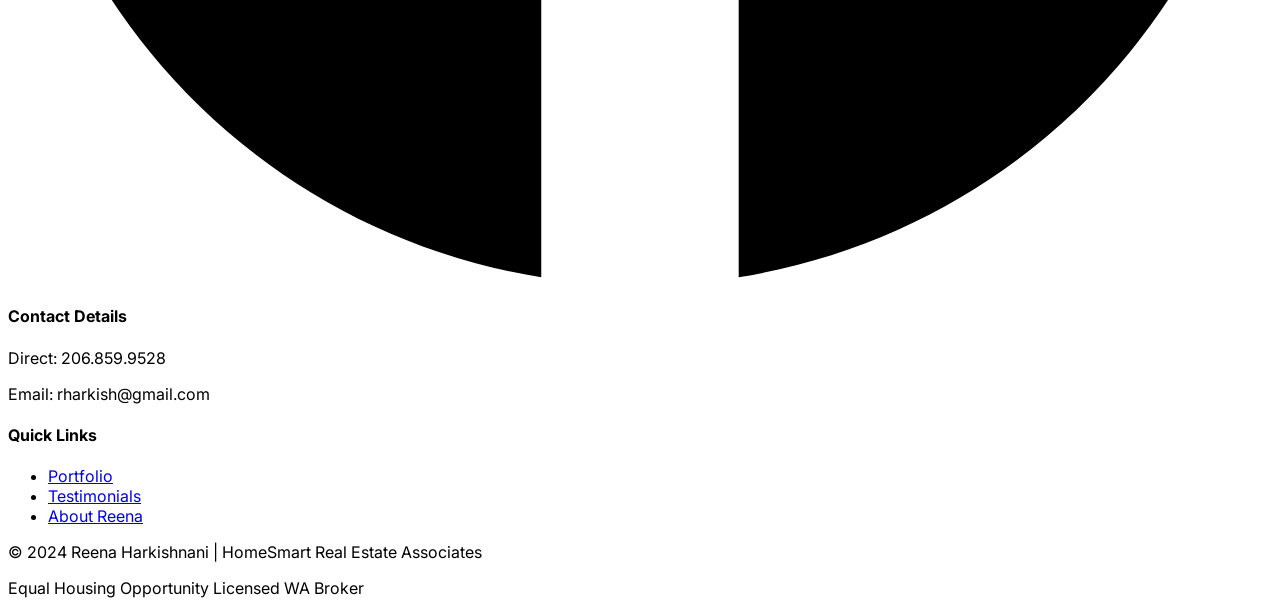
==== commit 07da580a: "Update SEO metadata and improve layout" ====
--- a/index.html
+++ b/index.html
@@ -3,61 +3,55 @@
 <head>
     <meta charset="UTF-8">
     <meta name="viewport" content="width=device-width, initial-scale=1.0">
-    <title>Reena Sells Homes | HomeSmart Real Estate - Indian Agent, Seattle, Bellevue and Lynnwood</title>
-    <meta name="description" content="Top-rated Indian Real Estate Agent in Seattle. Reena Harkishnani with HomeSmart specializes in luxury listings, first-time buyers, and home flipping. Hindi speaking services.">
+    <title>Reena Sells Homes | HomeSmart Real Estate - Seattle & Washington</title>
+    <meta name="description" content="Top-rated Indian Real Estate Agent in Seattle. Reena Harkishnani with HomeSmart specializes in luxury listings and Hindi speaking services.">
     
-    <!-- STABLE ASSETS -->
     <script src="https://cdn.tailwindcss.com"></script>
     <link href="https://fonts.googleapis.com/css2?family=Playfair+Display:ital,wght@0,700;1,700&family=Inter:wght@300;400;600;700&display=swap" rel="stylesheet">
 
     <style>
         body { font-family: 'Inter', sans-serif; scroll-behavior: smooth; }
         h1, h2, h3 { font-family: 'Playfair Display', serif; }
-        
         .hero-section { 
             background: linear-gradient(rgba(15, 23, 42, 0.65), rgba(15, 23, 42, 0.65)), 
                         url('https://images.unsplash.com/photo-1600607687920-4e2a09cf159d?q=80&w=1920&auto=format&fit=crop'); 
-            background-size: cover; 
-            background-position: center; 
-            background-attachment: fixed;
+            background-size: cover; background-position: center; background-attachment: fixed;
         }
-
-        .glass-card { background: rgba(255, 255, 255, 0.05); backdrop-filter: blur(10px); border: 1px solid rgba(255,255,255,0.1); }
-        .btn-gold { background: #10b981; color: white; transition: all 0.3s ease; }
-        .btn-gold:hover { background: #059669; transform: translateY(-2px); }
     </style>
 </head>
 <body class="bg-white text-slate-900">
 
     <!-- NAVIGATION -->
-    <nav class="sticky top-0 z-50 bg-white/95 backdrop-blur-md border-b border-slate-100 py-4 px-8 flex justify-between items-center shadow-sm">
+    <nav class="sticky top-0 z-50 bg-white/95 backdrop-blur-md border-b border-slate-100 py-4 px-6 md:px-12 flex justify-between items-center shadow-sm">
         <a href="index.html" class="flex flex-col">
-            <span class="text-2xl font-bold tracking-tighter text-slate-900 leading-none uppercase italic underline decoration-emerald-500">REENA <span class="font-light">Sells Homes</span></span>
-            <span class="text-[9px] tracking-[0.4em] text-emerald-600 font-bold uppercase mt-1">HomeSmart Real Estate Associates</span>
+            <span class="text-xl md:text-2xl font-bold tracking-tighter text-slate-900 leading-none uppercase italic underline decoration-emerald-500">REENA <span class="font-light text-slate-500">Sells Homes</span></span>
+            <span class="text-[8px] md:text-[10px] tracking-[0.3em] text-emerald-600 font-bold uppercase mt-1">HomeSmart Real Estate Associates</span>
         </a>
 
-        <div class="hidden lg:flex space-x-10 text-[11px] font-bold uppercase tracking-[0.2em] text-slate-500">
+        <div class="hidden lg:flex space-x-8 text-[11px] font-bold uppercase tracking-[0.2em] text-slate-500">
             <a href="about.html" class="hover:text-black transition">Meet Reena</a>
-            <a href="portfolio.html" class="hover:text-emerald-600 transition">Sold Portfolio</a>
+            <a href="portfolio.html" class="hover:text-black transition">Portfolio</a>
             <a href="testimonials.html" class="hover:text-black transition">Testimonials</a>
-            <a href="#contact" class="hover:text-black transition">Sell Your Home</a>
         </div>
 
-        <div class="flex items-center gap-6">
-            <div class="hidden md:flex flex-col text-right">
-                <span class="text-[10px] text-slate-400 uppercase font-bold tracking-widest">Direct Office</span>
-                <a href="tel:2068599528" class="text-sm font-bold text-slate-900">206.859.9528</a>
+        <div class="flex items-center gap-4 md:gap-8">
+            <!-- FACEBOOK ICON -->
+            <a href="https://www.facebook.com/reenasellshome/" target="_blank" class="text-slate-400 hover:text-[#1877F2] transition">
+                <svg class="w-5 h-5 fill-current" viewBox="0 0 24 24"><path d="M24 12.073c0-6.627-5.373-12-12-12s-12 5.373-12 12c0 5.99 4.388 10.954 10.125 11.854v-8.385H7.078v-3.469h3.047V9.43c0-3.007 1.792-4.669 4.533-4.669 1.312 0 2.686.235 2.686.235v2.953H15.83c-1.491 0-1.956.925-1.956 1.874v2.25h3.328l-.532 3.469h-2.796v8.385C19.612 23.027 24 18.062 24 12.073z"/></svg>
+            </a>
+            <div class="hidden sm:flex flex-col text-right">
+                <span class="text-[9px] text-slate-400 uppercase font-bold tracking-widest leading-none mb-1">Direct Inquiries</span>
+                <a href="tel:2068599528" class="text-sm font-bold text-slate-900 leading-none">206.859.9528</a>
             </div>
-            <a href="#contact" class="bg-slate-900 text-white px-6 py-3 rounded-sm text-[10px] font-bold hover:bg-emerald-700 transition uppercase tracking-widest shadow-xl">
+            <a href="#contact" class="bg-slate-900 text-white px-5 py-2.5 rounded-sm text-[10px] font-bold hover:bg-emerald-600 transition uppercase tracking-widest shadow-lg">
                 Consultation
             </a>
         </div>
     </nav>
 
     <!-- HERO SECTION -->
-    <header class="hero-section h-[90vh] flex items-center justify-center text-white text-center px-6">
-        <div class="max-w-5xl">
-            <!-- 5 Star Badge -->
+    <header class="hero-section h-[85vh] flex items-center justify-center text-white text-center px-6">
+        <div class="max-w-4xl">
             <div class="inline-flex items-center gap-2 bg-white/10 backdrop-blur-md px-4 py-2 rounded-full border border-white/20 mb-8">
                 <div class="flex text-emerald-400">
                     <svg class="w-3 h-3 fill-current" viewBox="0 0 20 20"><path d="M9.049 2.927c.3-.921 1.603-.921 1.902 0l1.07 3.292a1 1 0 00.95.69h3.462c.969 0 1.371 1.24.588 1.81l-2.8 2.034a1 1 0 00-.364 1.118l1.07 3.292c.3.921-.755 1.688-1.54 1.118l-2.8-2.034a1 1 0 00-1.175 0l-2.8 2.034c-.784.57-1.838-.197-1.539-1.118l1.07-3.292a1 1 0 00-.364-1.118L2.98 8.72c-.783-.57-.38-1.81.588-1.81h3.461a1 1 0 00.951-.69l1.07-3.292z"/></svg>
@@ -66,7 +60,7 @@
                     <svg class="w-3 h-3 fill-current" viewBox="0 0 20 20"><path d="M9.049 2.927c.3-.921 1.603-.921 1.902 0l1.07 3.292a1 1 0 00.95.69h3.462c.969 0 1.371 1.24.588 1.81l-2.8 2.034a1 1 0 00-.364 1.118l1.07 3.292c.3.921-.755 1.688-1.54 1.118l-2.8-2.034a1 1 0 00-1.175 0l-2.8 2.034c-.784.57-1.838-.197-1.539-1.118l1.07-3.292a1 1 0 00-.364-1.118L2.98 8.72c-.783-.57-.38-1.81.588-1.81h3.461a1 1 0 00.951-.69l1.07-3.292z"/></svg>
                     <svg class="w-3 h-3 fill-current" viewBox="0 0 20 20"><path d="M9.049 2.927c.3-.921 1.603-.921 1.902 0l1.07 3.292a1 1 0 00.95.69h3.462c.969 0 1.371 1.24.588 1.81l-2.8 2.034a1 1 0 00-.364 1.118l1.07 3.292c.3.921-.755 1.688-1.54 1.118l-2.8-2.034a1 1 0 00-1.175 0l-2.8 2.034c-.784.57-1.838-.197-1.539-1.118l1.07-3.292a1 1 0 00-.364-1.118L2.98 8.72c-.783-.57-.38-1.81.588-1.81h3.461a1 1 0 00.951-.69l1.07-3.292z"/></svg>
                 </div>
-                <span class="text-[9px] uppercase tracking-widest font-bold">5.0 Rated Seattle Expert</span>
+                <span class="text-[9px] uppercase tracking-widest font-bold">Verified 5.0 Star Professional</span>
             </div>
 
             <h1 class="text-6xl md:text-8xl mb-8 leading-tight tracking-tight italic">Exceptional <br><span class="font-bold text-emerald-400 not-italic uppercase">Seattle Realty.</span></h1>
@@ -75,72 +69,28 @@
             </p>
             <div class="flex flex-col md:flex-row gap-6 justify-center uppercase text-[11px] tracking-[0.3em] font-bold">
                 <a href="portfolio.html" class="bg-white text-slate-900 px-12 py-5 rounded-sm hover:bg-slate-100 transition shadow-2xl">View Sold Inventory</a>
-                <a href="#contact" class="bg-transparent border border-white/30 text-white px-12 py-5 rounded-sm hover:bg-white hover:text-slate-900 transition">What is my home worth?</a>
+                <a href="#contact" class="bg-transparent border border-white/30 text-white px-12 py-5 rounded-sm hover:bg-white hover:text-slate-900 transition">Valuation</a>
             </div>
         </div>
     </header>
 
-    <!-- SEO AREA STRIP -->
-    <div class="bg-slate-50 py-6 border-b border-slate-100 overflow-hidden">
-        <div class="flex justify-center flex-wrap gap-8 text-[9px] font-bold text-slate-400 uppercase tracking-widest px-4">
-            <span>BELLEVUE</span><span>REDMOND</span><span>KIRKLAND</span><span>BOTHELL</span><span>LYNNWOOD</span><span>EVERETT</span><span>RENTON</span><span>FEDERAL WAY</span><span>PUYALLUP</span><span>SEATTLE</span>
-        </div>
-    </div>
-
     <!-- MEET REENA SECTION -->
-    <section id="meet-reena" class="py-32 px-8 bg-white max-w-7xl mx-auto">
+    <section id="meet-reena" class="py-32 px-8 bg-white max-w-7xl mx-auto border-b border-slate-100">
         <div class="grid grid-cols-1 lg:grid-cols-2 gap-24 items-center">
             <div class="relative">
-                <img src="reena.jpg" alt="Reena Harkishnani - HomeSmart Seattle" class="w-full shadow-2xl rounded-sm grayscale hover:grayscale-0 transition duration-1000">
+                <img src="reena.jpg" alt="Reena Harkishnani - HomeSmart Seattle" class="w-full shadow-2xl rounded-sm">
                 <div class="absolute -bottom-6 -right-6 bg-emerald-600 text-white p-10 shadow-2xl hidden md:block">
                     <p class="text-3xl font-serif italic">"I bend backwards for my clients."</p>
                 </div>
             </div>
             <div>
                 <span class="text-emerald-600 font-bold uppercase tracking-[0.4em] text-[10px] mb-4 block italic">Licensed WA Broker</span>
-                <h2 class="text-5xl md:text-6xl mb-8 leading-tight italic">More than just <br><span class="font-bold not-italic text-slate-900">a listing agent.</span></h2>
+                <h2 class="text-5xl md:text-6xl mb-8 leading-tight italic text-slate-900">Expertise meets <br><span class="font-bold not-italic">Integrity.</span></h2>
                 <p class="text-slate-500 text-lg leading-relaxed mb-8 italic font-light">
-                    Specialized in the Greater Seattle market, Reena offers a high-touch, data-driven approach to every sale. Whether you are a first-time buyer or a seasoned investor looking to flip, Reena’s expertise in loan assistance and strategic marketing ensures success.
+                    Specialized in the Greater Seattle market, Reena offers a data-driven approach to luxury properties, flips, and first-time buying. She is dedicated to making every transition stress-free and successful.
                 </p>
-                <div class="flex gap-6">
-                    <a href="about.html" class="text-xs font-black border-b-2 border-emerald-500 pb-1 uppercase tracking-widest">Full Biography</a>
-                    <a href="testimonials.html" class="text-xs font-black border-b-2 border-slate-900 pb-1 uppercase tracking-widest">Success Stories</a>
-                </div>
+                <a href="about.html" class="text-xs font-black border-b-2 border-emerald-500 pb-1 uppercase tracking-widest text-slate-900">Read the Full Biography</a>
             </div>
-        </div>
-    </section>
-
-    <!-- TRANSFORMATION GALLERY (FLIPPING) -->
-    <section class="py-32 px-8 bg-slate-900 text-white">
-        <div class="max-w-7xl mx-auto grid grid-cols-1 lg:grid-cols-2 gap-20 items-center">
-            <div>
-                <h2 class="text-5xl md:text-6xl mb-8 italic">Property Transformation <br><span class="font-bold text-emerald-400 not-italic uppercase">& Flipping.</span></h2>
-                <p class="text-slate-400 text-lg leading-relaxed mb-12 font-light">Reena helps investors and sellers unlock massive equity through strategic renovations. Her team manages the vision, from dilapidated yards to luxury kitchen completions.</p>
-                <ul class="space-y-4 text-sm font-bold uppercase tracking-widest text-emerald-500">
-                    <li>✓ High-ROI Kitchen Remodels</li>
-                    <li>✓ Exterior & Landscaping Strategy</li>
-                    <li>✓ Professional Staging for Listing</li>
-                </ul>
-            </div>
-            <div class="grid grid-cols-2 gap-4">
-                <div class="text-center"><p class="text-[9px] uppercase font-bold mb-2 opacity-50">Yard: Before</p><img src="yard-before.jpg" class="w-full h-48 object-cover rounded-sm shadow-xl grayscale"></div>
-                <div class="text-center"><p class="text-[9px] uppercase font-bold mb-2 text-emerald-400">Yard: After</p><img src="yard-after.jpg" class="w-full h-48 object-cover rounded-sm shadow-xl"></div>
-                <div class="text-center"><p class="text-[9px] uppercase font-bold mb-2 opacity-50">Kitchen: Before</p><img src="kitchen-before.jpg" class="w-full h-48 object-cover rounded-sm shadow-xl grayscale"></div>
-                <div class="text-center"><p class="text-[9px] uppercase font-bold mb-2 text-emerald-400">Kitchen: After</p><img src="kitchen-after.jpg" class="w-full h-48 object-cover rounded-sm shadow-xl"></div>
-            </div>
-        </div>
-    </section>
-
-    <!-- CLIENT PHOTO REEL -->
-    <section class="py-24 bg-white">
-        <div class="text-center mb-16">
-            <h2 class="text-4xl font-serif italic">The Faces of Success</h2>
-        </div>
-        <div class="flex gap-4 justify-center flex-wrap px-8">
-            <img src="client-sold-1.jpg" class="h-64 shadow-xl grayscale hover:grayscale-0 transition duration-700">
-            <img src="client-sold-2.jpg" class="h-64 shadow-xl grayscale hover:grayscale-0 transition duration-700">
-            <img src="client-sold-3.jpg" class="h-64 shadow-xl grayscale hover:grayscale-0 transition duration-700">
-            <img src="client-lynnwood.jpg" class="h-64 shadow-xl grayscale hover:grayscale-0 transition duration-700">
         </div>
     </section>
 
@@ -148,22 +98,27 @@
     <section id="contact" class="bg-slate-50 py-32 px-8">
         <div class="max-w-6xl mx-auto grid grid-cols-1 lg:grid-cols-2 gap-24 items-center">
             <div>
-                <h2 class="text-5xl md:text-6xl mb-8 leading-tight italic">Partner with <br><span class="font-bold not-italic">Reena.</span></h2>
-                <p class="text-slate-500 mb-12 text-lg leading-relaxed font-light italic">"Whether it is your first home or your tenth investment, I am committed to your success in the Seattle market."</p>
-                <div class="space-y-4">
-                    <p class="font-bold uppercase text-[10px] tracking-[0.4em] text-slate-400 italic">Official Inquiries</p>
-                    <a href="mailto:rharkish@gmail.com" class="text-2xl font-bold hover:text-emerald-700 transition block">rharkish@gmail.com</a>
-                    <a href="tel:2068599528" class="text-4xl font-bold hover:text-emerald-700 transition block">206.859.9528</a>
+                <h2 class="text-5xl md:text-6xl mb-8 leading-tight italic">Secure Your <br><span class="font-bold not-italic text-emerald-700">Next Chapter.</span></h2>
+                <p class="text-slate-500 mb-12 text-lg leading-relaxed font-light italic">"Whether buying, selling, or investing, I am committed to your success in the Washington market."</p>
+                <div class="space-y-6">
+                    <div class="flex flex-col">
+                        <p class="font-bold uppercase text-[10px] tracking-[0.4em] text-slate-400 italic mb-2">Direct Cell (Text/Call)</p>
+                        <a href="tel:2068599528" class="text-4xl font-bold hover:text-emerald-700 transition">206.859.9528</a>
+                    </div>
+                    <div class="flex flex-col">
+                        <p class="font-bold uppercase text-[10px] tracking-[0.4em] text-slate-400 italic mb-2">Official Email</p>
+                        <a href="mailto:rharkish@gmail.com" class="text-xl font-bold hover:text-emerald-700 transition">rharkish@gmail.com</a>
+                    </div>
                 </div>
             </div>
             
             <form action="https://formspree.io/f/mgopnwog" method="POST" class="bg-slate-900 p-12 shadow-2xl text-white">
-                <h4 class="text-2xl mb-10 font-bold italic tracking-tight">Confidential Consultation</h4>
+                <h4 class="text-2xl mb-10 font-bold italic tracking-tight">Private Inquiry</h4>
                 <div class="grid grid-cols-1 gap-8">
                     <input type="text" name="name" placeholder="Full Name" class="bg-transparent border-b border-white/20 py-4 focus:border-emerald-500 outline-none text-sm transition" required>
                     <input type="email" name="email" placeholder="Email Address" class="bg-transparent border-b border-white/20 py-4 focus:border-emerald-500 outline-none text-sm transition" required>
-                    <textarea name="message" placeholder="How can Reena help with your goals?" class="bg-transparent border-b border-white/20 py-4 focus:border-emerald-500 outline-none text-sm h-32 resize-none transition"></textarea>
-                    <button type="submit" class="bg-emerald-600 text-white py-5 font-bold uppercase text-[10px] tracking-[0.4em] hover:bg-emerald-500 transition shadow-xl mt-4">Send Message</button>
+                    <textarea name="message" placeholder="How can Reena help you?" class="bg-transparent border-b border-white/20 py-4 focus:border-emerald-500 outline-none text-sm h-32 resize-none transition"></textarea>
+                    <button type="submit" class="bg-emerald-600 text-white py-5 font-bold uppercase text-[10px] tracking-[0.4em] hover:bg-emerald-500 transition shadow-xl mt-4">Connect with Reena</button>
                 </div>
             </form>
         </div>
@@ -171,42 +126,30 @@
 
     <!-- FOOTER -->
     <footer class="bg-slate-900 text-white pt-32 pb-12 px-8 border-t border-white/5">
-        <div class="max-w-7xl mx-auto grid grid-cols-1 md:grid-cols-2 lg:grid-cols-4 gap-16 mb-32">
+        <div class="max-w-7xl mx-auto grid grid-cols-1 md:grid-cols-2 lg:grid-cols-3 gap-16 mb-32">
             <div>
                 <span class="text-2xl font-bold tracking-tighter block mb-6 uppercase italic leading-none">Reena <span class="font-light text-slate-400">Sells Homes</span></span>
-                <p class="text-slate-500 text-sm italic mb-6">HomeSmart Real Estate Associates</p>
-                <a href="mailto:rharkish@gmail.com" class="text-emerald-500 font-bold border-b border-emerald-500 pb-1">rharkish@gmail.com</a>
-            </div>
-
-            <!-- Areas We Serve SEO -->
-            <div>
-                <h4 class="font-bold uppercase text-[10px] tracking-[0.3em] mb-8 text-emerald-500 italic">Areas We Serve</h4>
-                <ul class="grid grid-cols-2 gap-4 text-[9px] font-bold uppercase tracking-widest text-slate-500">
-                    <li><a href="bellevue.html" class="hover:text-white transition">Bellevue</a></li>
-                    <li><a href="bothell.html" class="hover:text-white transition">Bothell</a></li>
-                    <li><a href="redmond.html" class="hover:text-white transition">Redmond</a></li>
-                    <li><a href="kirkland.html" class="hover:text-white transition">Kirkland</a></li>
-                    <li><a href="lynnwood.html" class="hover:text-white transition">Lynnwood</a></li>
-                    <li><a href="renton.html" class="hover:text-white transition">Renton</a></li>
-                </ul>
+                <p class="text-slate-500 text-sm italic mb-6 leading-relaxed">HomeSmart Real Estate Associates. Serving Bellevue, Seattle, Redmond, and beyond.</p>
+                <div class="flex gap-4">
+                     <!-- FACEBOOK IN FOOTER -->
+                    <a href="https://www.facebook.com/reenasellshome/" target="_blank" class="text-white hover:text-emerald-500 transition">
+                        <svg class="w-6 h-6 fill-current" viewBox="0 0 24 24"><path d="M24 12.073c0-6.627-5.373-12-12-12s-12 5.373-12 12c0 5.99 4.388 10.954 10.125 11.854v-8.385H7.078v-3.469h3.047V9.43c0-3.007 1.792-4.669 4.533-4.669 1.312 0 2.686.235 2.686.235v2.953H15.83c-1.491 0-1.956.925-1.956 1.874v2.25h3.328l-.532 3.469h-2.796v8.385C19.612 23.027 24 18.062 24 12.073z"/></svg>
+                    </a>
+                </div>
             </div>
 
             <div>
-                <h4 class="font-bold uppercase text-[10px] tracking-[0.3em] mb-8 text-emerald-500 italic">Expertise</h4>
-                <ul class="space-y-4 text-xs text-slate-400 font-medium uppercase tracking-widest">
-                    <li>Luxury Properties</li>
-                    <li>First-Time Buyers</li>
-                    <li>Flip Consultations</li>
-                    <li>Hindi/English Services</li>
-                </ul>
+                <h4 class="font-bold uppercase text-[10px] tracking-[0.3em] mb-8 text-emerald-500 italic font-bold">Contact Details</h4>
+                <p class="text-slate-400 text-xs leading-relaxed uppercase font-bold mb-4">Direct: 206.859.9528</p>
+                <p class="text-slate-400 text-xs leading-relaxed uppercase font-bold">Email: rharkish@gmail.com</p>
             </div>
 
             <div>
-                <h4 class="font-bold uppercase text-[10px] tracking-[0.3em] mb-8 text-emerald-500 italic">Quick Links</h4>
-                <ul class="space-y-4 text-xs text-slate-400 font-medium uppercase tracking-widest">
-                    <li><a href="portfolio.html" class="hover:text-white transition">Sold Inventory</a></li>
-                    <li><a href="testimonials.html" class="hover:text-white transition">Reviews</a></li>
-                    <li><a href="https://www.facebook.com/reenasellshome/" target="_blank" class="hover:text-white transition">Facebook</a></li>
+                <h4 class="font-bold uppercase text-[10px] tracking-[0.3em] mb-8 text-emerald-500 italic font-bold">Quick Links</h4>
+                <ul class="space-y-4 text-xs font-medium uppercase tracking-widest text-slate-400">
+                    <li><a href="portfolio.html" class="hover:text-emerald-500">Portfolio</a></li>
+                    <li><a href="testimonials.html" class="hover:text-emerald-500">Testimonials</a></li>
+                    <li><a href="about.html" class="hover:text-emerald-500">About Reena</a></li>
                 </ul>
             </div>
         </div>
